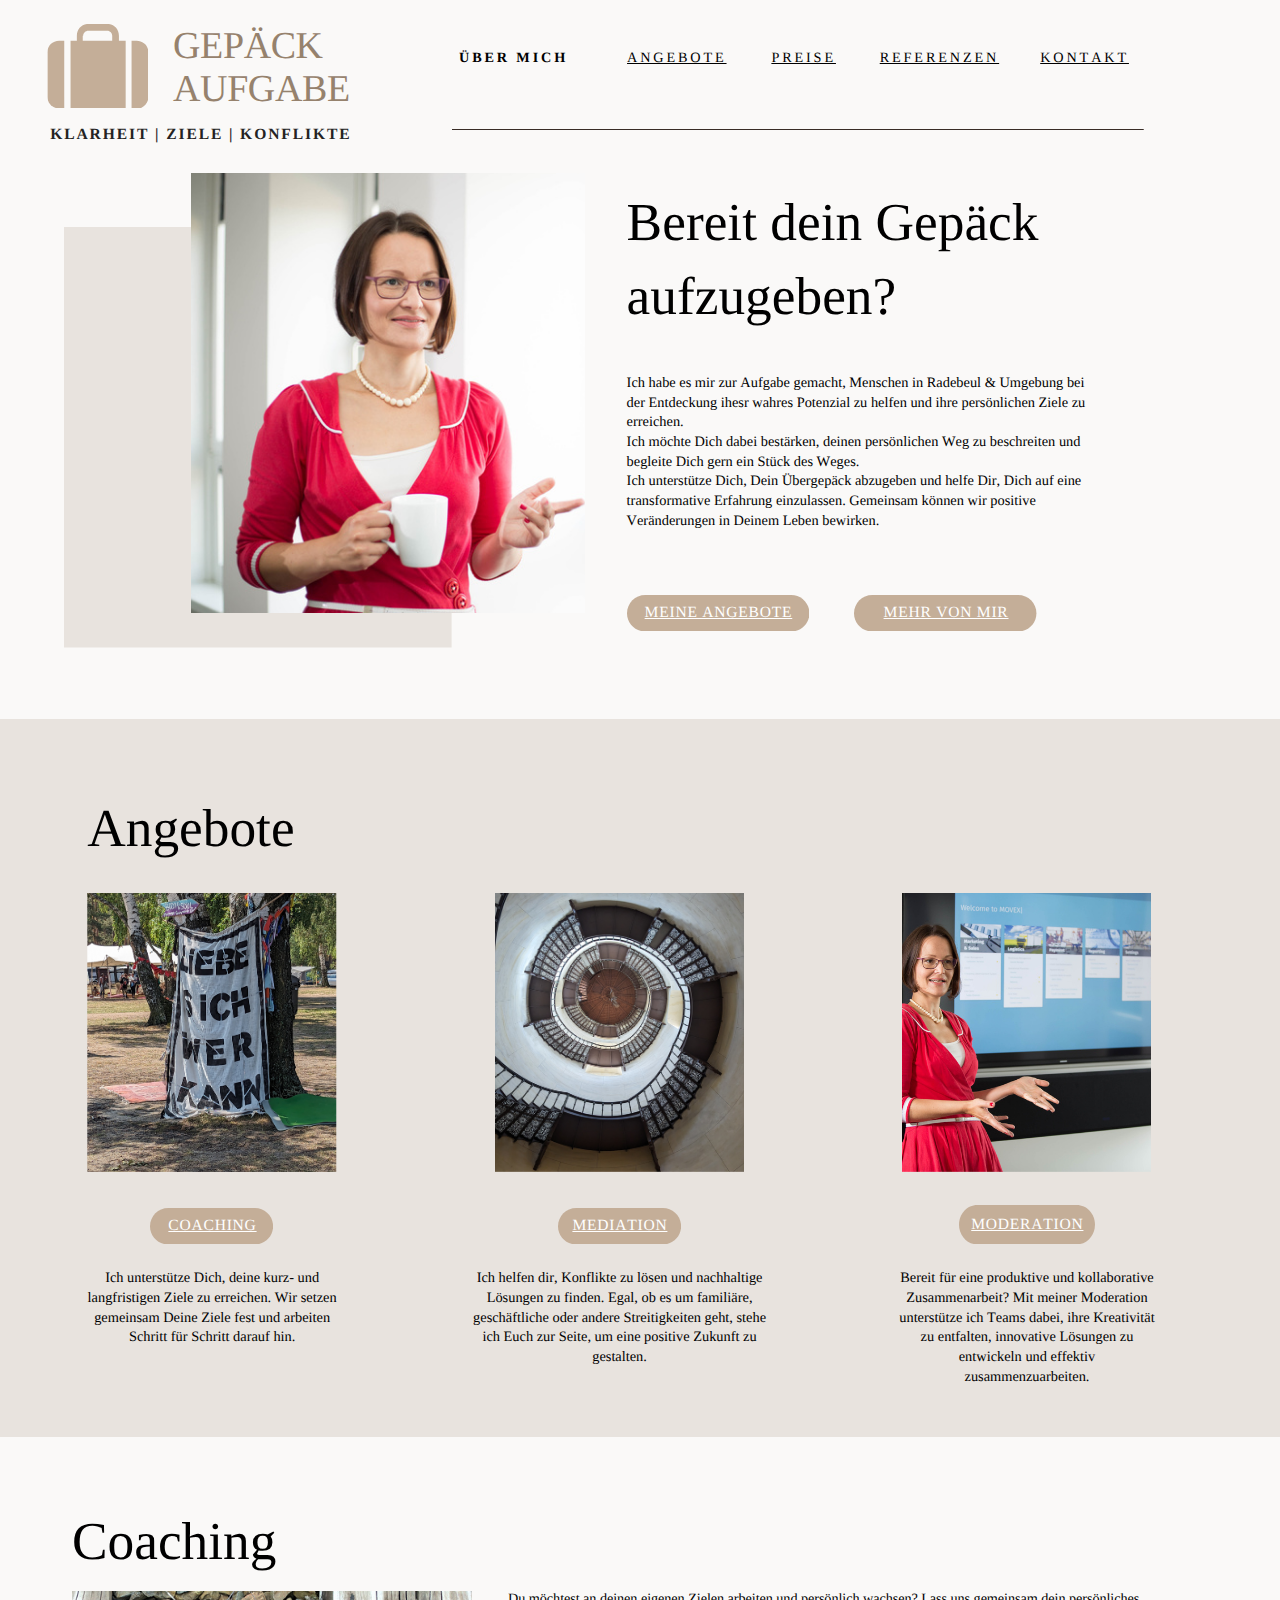
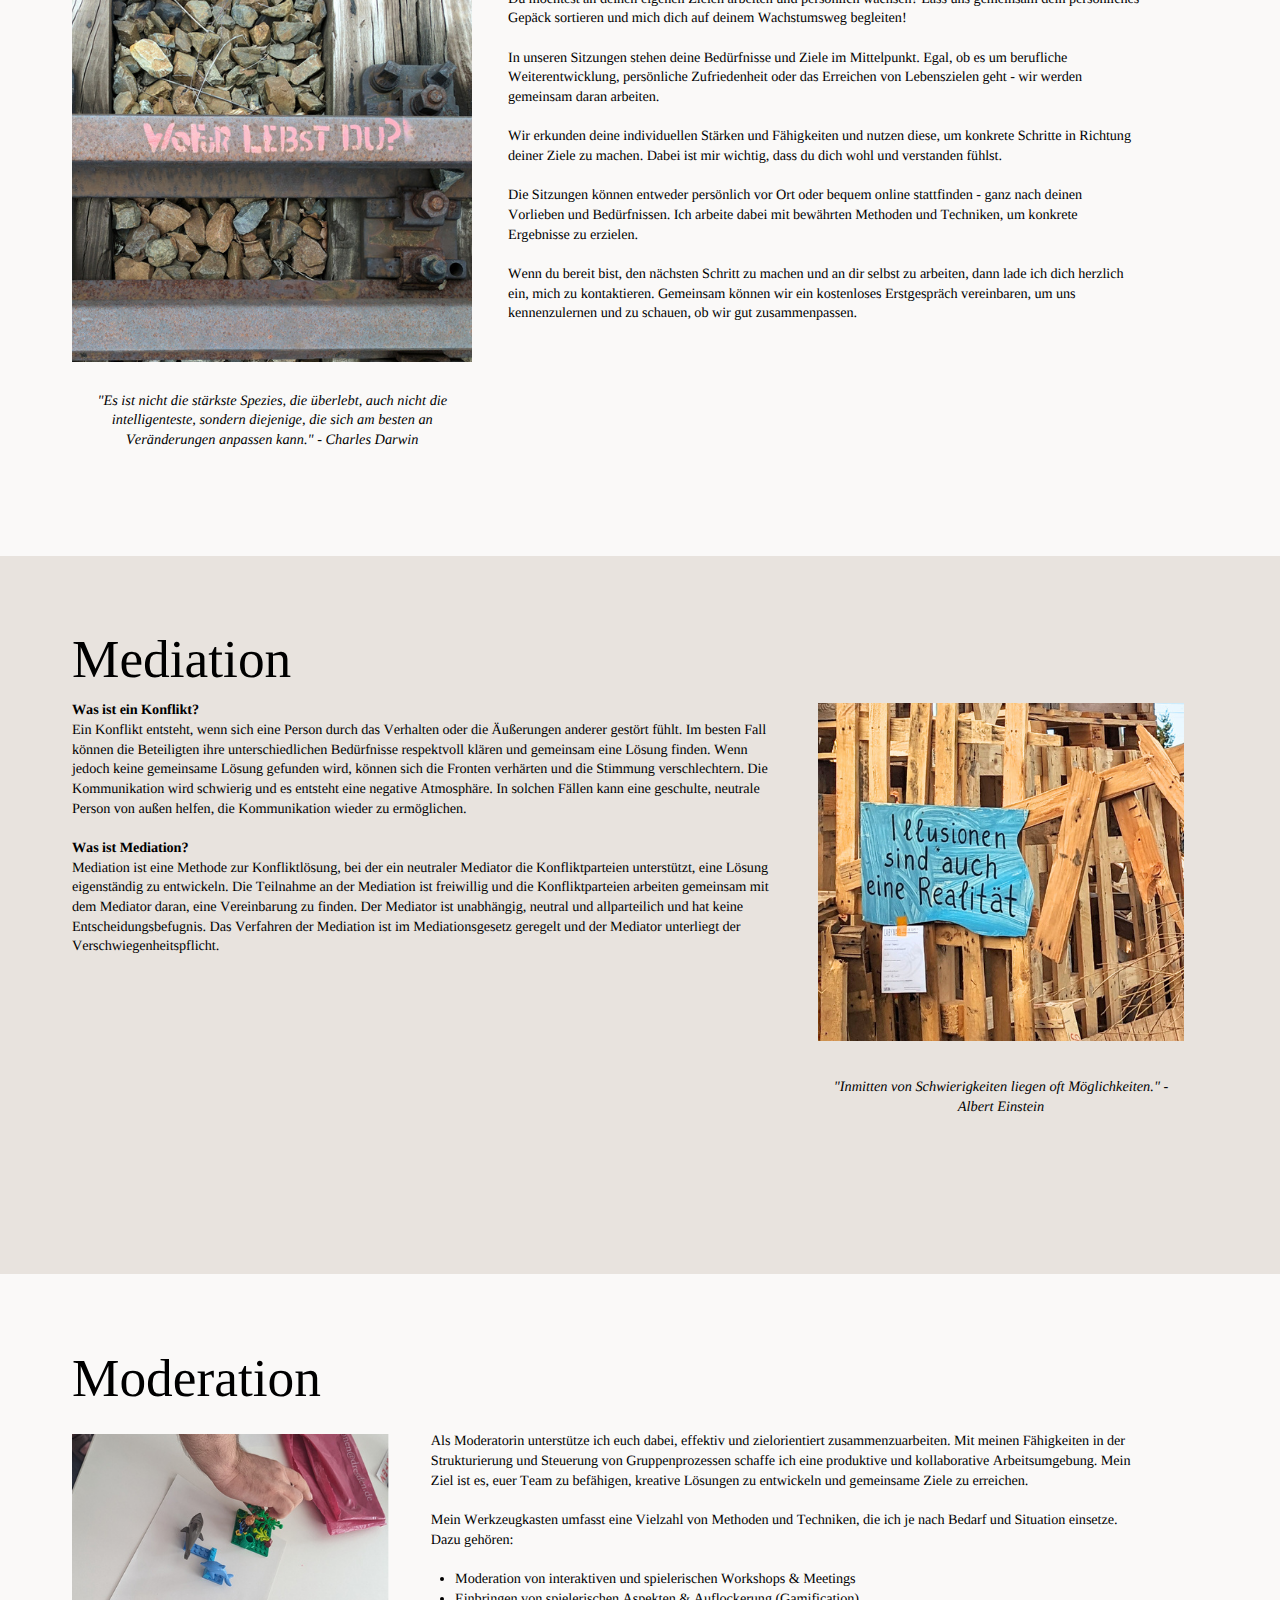
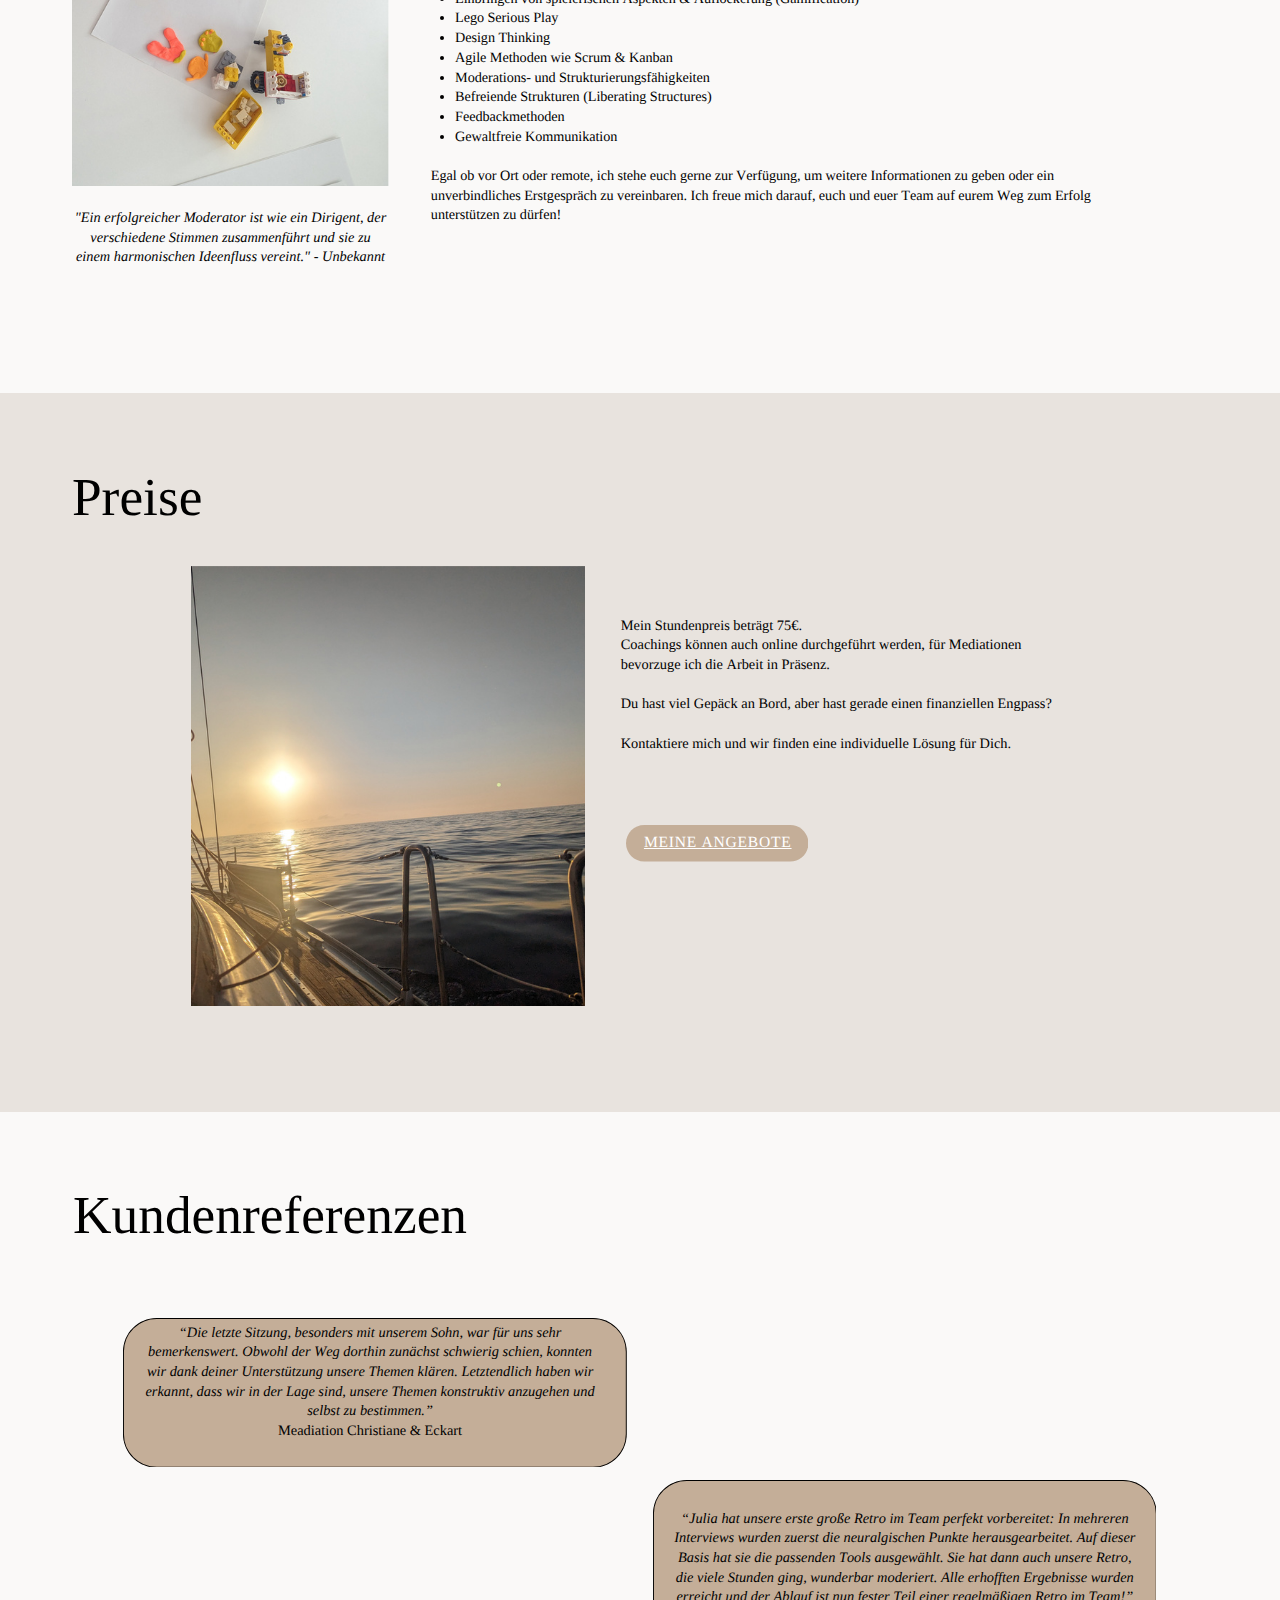
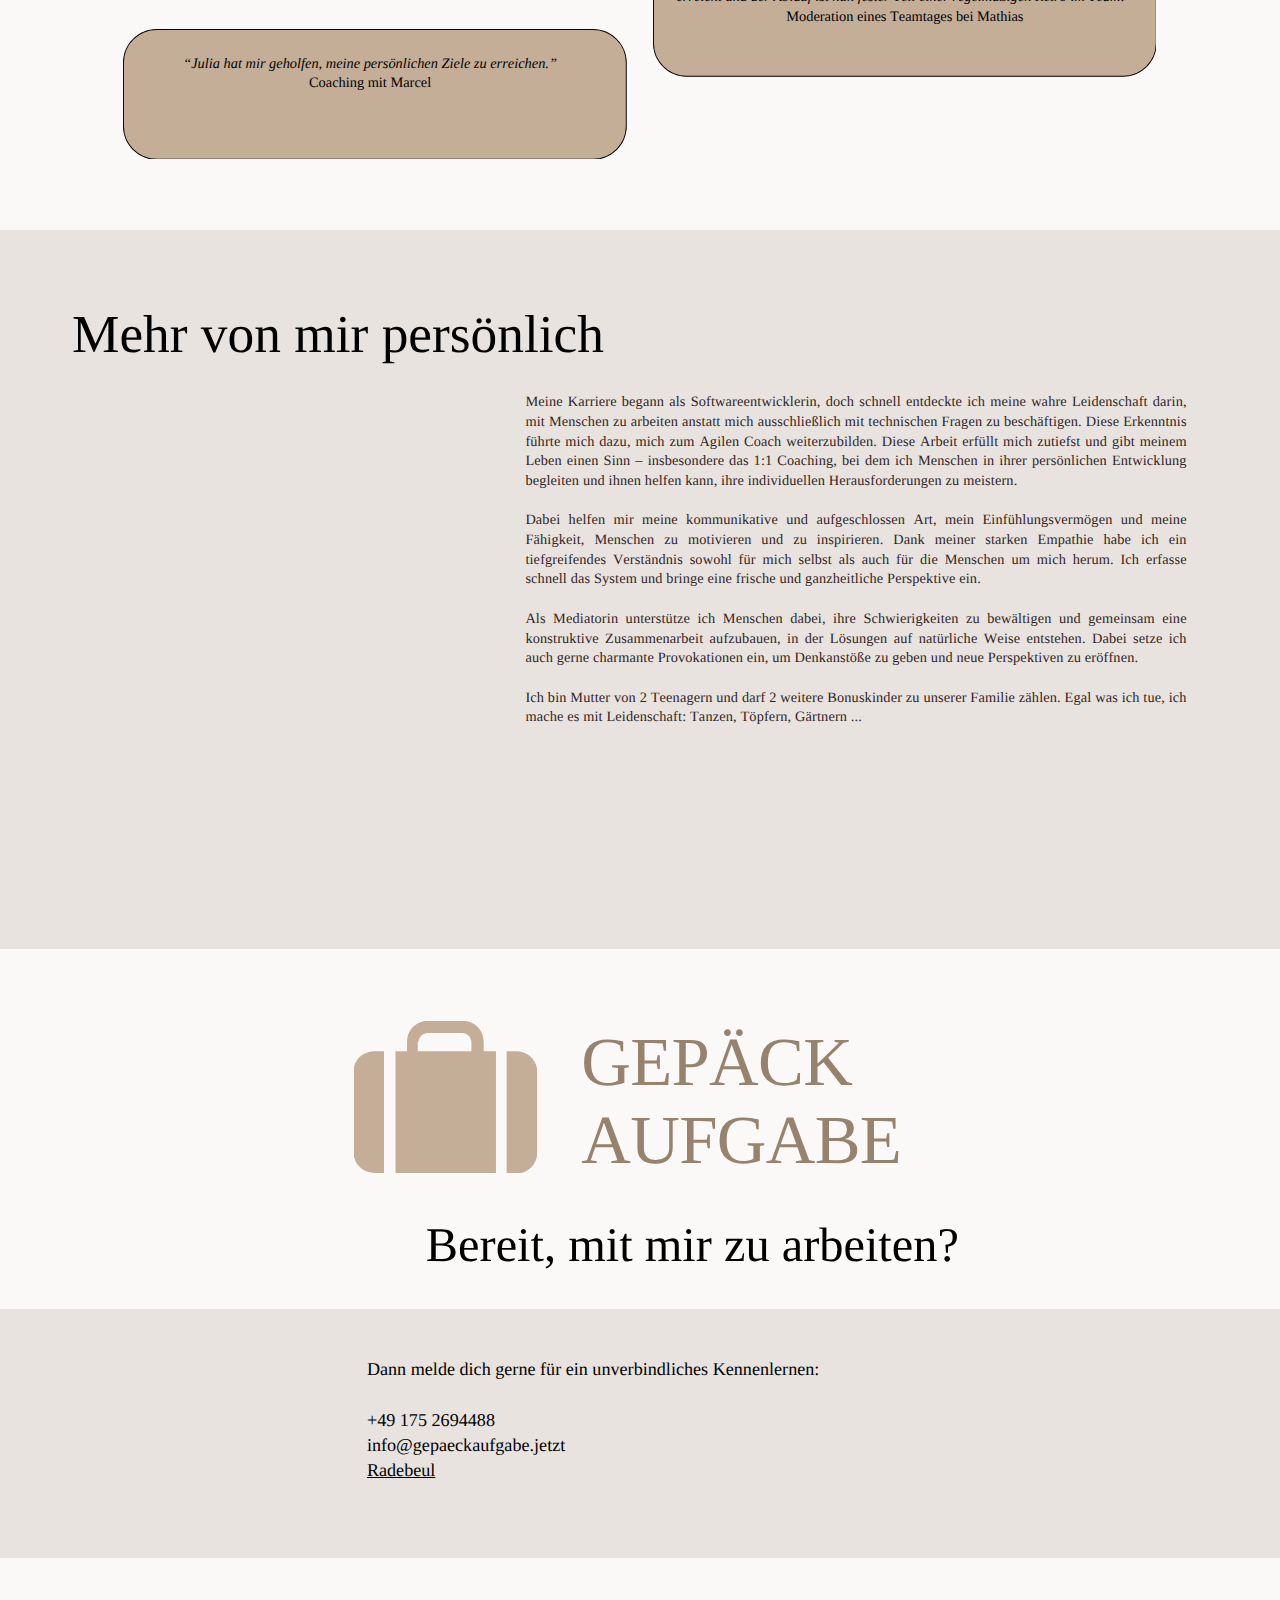
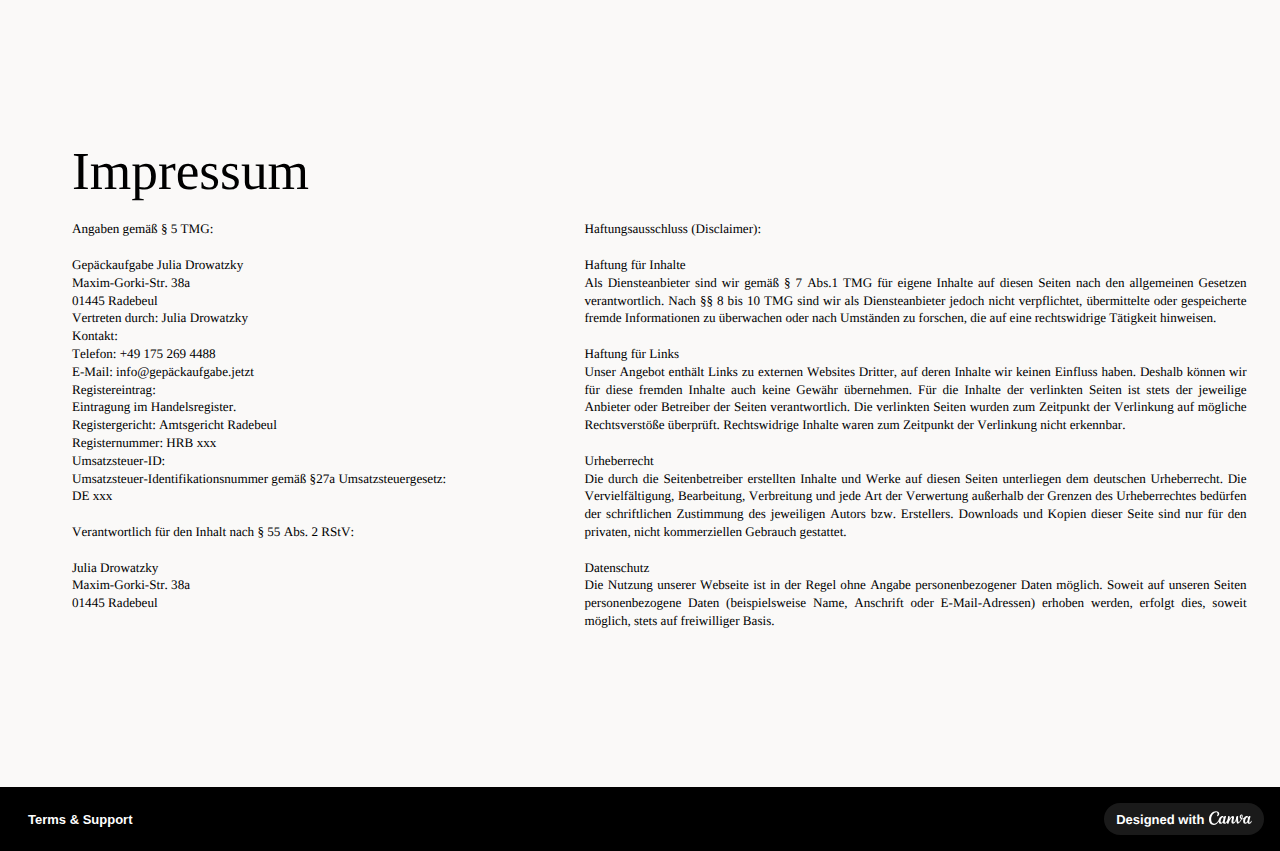
==== Website Coaching.html @ 0396e900 "initial download" ====
<!DOCTYPE html>
<html lang="en" style="--inner1Vh: 12.54px; --sbw: 0px;">
  <head>
    <!-- base href="https://coachingradebeul.my.canva.site/" --><meta http-equiv="Content-Type" content="text/html; charset=UTF-8"><meta name="viewport" content="width=device-width, initial-scale=1.0"><title>Website Coaching</title><meta name="description" content="Gepäckaufgabe - Coaching, Mediation und Moderation in Radebeul und Umgebung"><link rel="icon" href="https://coachingradebeul.my.canva.site/26387fa4f5b1e3f7b6217b27d79bf264.png" type="image/png" sizes="16x16"><link rel="icon" href="https://coachingradebeul.my.canva.site/2d0b56e7e51cf11036ad8734bdb67e2d.png" type="image/png" sizes="32x32"><link rel="apple-touch-icon" href="https://coachingradebeul.my.canva.site/725b756a69a7d4c235070e51acd85560.png" sizes="180x180"><meta property="og:type" content="website"><meta property="og:url" content="https://coachingradebeul.my.canva.site/"><meta property="og:title" content="Website Coaching"><meta property="og:description" content="Gepäckaufgabe - Coaching, Mediation und Moderation in Radebeul und Umgebung"><meta property="og:image" content="https://coachingradebeul.my.canva.site//8e9424f18a100a0e995dd73393abe75a.png"><meta property="og:image:type" content="image/png"><meta property="og:image:width" content="1200"><meta property="og:image:height" content="630"><meta name="twitter:card" content="summary_large_image"><style>:root {  --ffsd: 0px;  --1vw: calc((100vw - var(--sbw, 0px)) / 100);  --1vh: var(--inner1Vh, 1vh);}@media (prefers-reduced-motion: reduce) {  .animated {    animation: none !important;  }}html {  zoom: var(--rzf, 1);  font-size: max(calc(min(var(--1vw, 1vw), 13.66px) * var(--rfso, 1)), var(--minfs, 0px));  -webkit-text-size-adjust: 100%;  scroll-behavior: smooth;}body {  font-size: calc(1rem * var(--bfso, 1));}body, html, p, ul, ol, li {  margin: 0;  padding: 0;  font-synthesis: none;  font-kerning: none;  font-variant-ligatures: none;  font-feature-settings: "kern" 0, "calt" 0, "liga" 0, "clig" 0, "dlig" 0, "hlig" 0;  font-family: unset;  -webkit-font-smoothing: subpixel-antialiased;  -moz-osx-font-smoothing: grayscale;  text-rendering: geometricprecision;  white-space: normal;}li {  text-align: unset;}a {  text-decoration: none;  color: inherit;}img {  -webkit-user-drag: none;  -moz-user-drag: none;  -o-user-drag: none;  user-drag: none;  -webkit-touch-callout: none;}@font-face {  font-family: YAFcfgNlM2Y-0;  src: url(fonts/aaba4c546943a83b9a3787e1ae4fbad0.woff2);  font-style: normal;  font-weight: 400;}@font-face {  font-family: YAFcfgNlM2Y-0;  src: url(fonts/2037f939b89f302625803ccdb29074fe.woff2);  font-style: normal;  font-weight: 700;}@font-face {  font-family: YAFcfgNlM2Y-0;  src: url(fonts/799bf13c3f3ddaafb03a57a0b4029d56.woff2);  font-style: italic;  font-weight: 400;}@font-face {  font-family: YAFcfgNlM2Y-0;  src: url(fonts/aad5b513eee3fd369bb6138c2cffd5f9.woff2);  font-style: italic;  font-weight: 700;}@font-face {  font-family: YAFcfgNlM2Y-0;  src: url(fonts/aaba4c546943a83b9a3787e1ae4fbad0.woff2);  font-style: normal;  font-weight: 100;}@font-face {  font-family: YAFcfgNlM2Y-0;  src: url(fonts/799bf13c3f3ddaafb03a57a0b4029d56.woff2);  font-style: italic;  font-weight: 100;}@font-face {  font-family: YAFcfgNlM2Y-0;  src: url(fonts/aaba4c546943a83b9a3787e1ae4fbad0.woff2);  font-style: normal;  font-weight: 200;}@font-face {  font-family: YAFcfgNlM2Y-0;  src: url(fonts/799bf13c3f3ddaafb03a57a0b4029d56.woff2);  font-style: italic;  font-weight: 200;}@font-face {  font-family: YAFcfgNlM2Y-0;  src: url(fonts/aaba4c546943a83b9a3787e1ae4fbad0.woff2);  font-style: normal;  font-weight: 300;}@font-face {  font-family: YAFcfgNlM2Y-0;  src: url(fonts/799bf13c3f3ddaafb03a57a0b4029d56.woff2);  font-style: italic;  font-weight: 300;}@font-face {  font-family: YAFcfgNlM2Y-0;  src: url(fonts/aaba4c546943a83b9a3787e1ae4fbad0.woff2);  font-style: normal;  font-weight: 500;}@font-face {  font-family: YAFcfgNlM2Y-0;  src: url(fonts/799bf13c3f3ddaafb03a57a0b4029d56.woff2);  font-style: italic;  font-weight: 500;}@font-face {  font-family: YAFcfgNlM2Y-0;  src: url(fonts/2037f939b89f302625803ccdb29074fe.woff2);  font-style: normal;  font-weight: 600;}@font-face {  font-family: YAFcfgNlM2Y-0;  src: url(fonts/aad5b513eee3fd369bb6138c2cffd5f9.woff2);  font-style: italic;  font-weight: 600;}@font-face {  font-family: YAFcfgNlM2Y-0;  src: url(fonts/2037f939b89f302625803ccdb29074fe.woff2);  font-style: normal;  font-weight: 800;}@font-face {  font-family: YAFcfgNlM2Y-0;  src: url(fonts/aad5b513eee3fd369bb6138c2cffd5f9.woff2);  font-style: italic;  font-weight: 800;}@font-face {  font-family: YAFcfgNlM2Y-0;  src: url(fonts/2037f939b89f302625803ccdb29074fe.woff2);  font-style: normal;  font-weight: 900;}@font-face {  font-family: YAFcfgNlM2Y-0;  src: url(fonts/aad5b513eee3fd369bb6138c2cffd5f9.woff2);  font-style: italic;  font-weight: 900;}@font-face {  font-family: YAFdtQi73Xs-0;  src: url(fonts/881b8da5ad9b82b143ab37dcdf069c4c.woff2);  font-style: normal;  font-weight: 400;}@font-face {  font-family: YAFdtQi73Xs-0;  src: url(fonts/527cd5a6be21d4e008281f52ae03e6de.woff2);  font-style: normal;  font-weight: 700;}@font-face {  font-family: YAFdtQi73Xs-0;  src: url(fonts/e8e51b9875286101e41224d1f8f57146.woff2);  font-style: italic;  font-weight: 400;}@font-face {  font-family: YAFdtQi73Xs-0;  src: url(fonts/ccfa3463500b1d2425324b3a1a304119.woff2);  font-style: italic;  font-weight: 700;}@font-face {  font-family: YAFdtQi73Xs-0;  src: url(fonts/b9d3823184fbb6d5a9d5804d114b70ba.woff2);  font-style: normal;  font-weight: 100;}@font-face {  font-family: YAFdtQi73Xs-0;  src: url(fonts/b33f6386bd461ec492dd56577e13136c.woff2);  font-style: italic;  font-weight: 100;}@font-face {  font-family: YAFdtQi73Xs-0;  src: url(fonts/b09eaaf9341f54a150766b674dd4dd66.woff2);  font-style: normal;  font-weight: 200;}@font-face {  font-family: YAFdtQi73Xs-0;  src: url(fonts/c076bd8c37058ebdedabdda5c2d6b111.woff2);  font-style: italic;  font-weight: 200;}@font-face {  font-family: YAFdtQi73Xs-0;  src: url(fonts/9f211f1e580dd0c34c98242b67b454a1.woff2);  font-style: normal;  font-weight: 300;}@font-face {  font-family: YAFdtQi73Xs-0;  src: url(fonts/2ffd130498e37c9f925c671e0342f1e6.woff2);  font-style: italic;  font-weight: 300;}@font-face {  font-family: YAFdtQi73Xs-0;  src: url(fonts/b13d468f88f904752a71651083120b9b.woff2);  font-style: normal;  font-weight: 500;}@font-face {  font-family: YAFdtQi73Xs-0;  src: url(fonts/2f9ca4e3b153c05839a1665e2deae5bd.woff2);  font-style: italic;  font-weight: 500;}@font-face {  font-family: YAFdtQi73Xs-0;  src: url(fonts/10bae089b2dee90878d1d146921cad11.woff2);  font-style: normal;  font-weight: 600;}@font-face {  font-family: YAFdtQi73Xs-0;  src: url(fonts/5300a700676e268371e3693408559b01.woff2);  font-style: italic;  font-weight: 600;}@font-face {  font-family: YAFdtQi73Xs-0;  src: url(fonts/5da2f7e7b5289e2ae1f44d0ac2886371.woff2);  font-style: normal;  font-weight: 800;}@font-face {  font-family: YAFdtQi73Xs-0;  src: url(fonts/b76554414c3fa738aad9e680f54c765d.woff2);  font-style: italic;  font-weight: 800;}@font-face {  font-family: YAFdtQi73Xs-0;  src: url(fonts/5c07b773952ecd9eb4715de302811a45.woff2);  font-style: normal;  font-weight: 900;}@font-face {  font-family: YAFdtQi73Xs-0;  src: url(fonts/82e327672f883fc5445ed4de237127fd.woff2);  font-style: italic;  font-weight: 900;}@font-face {  font-family: YACgEQNAr7w-0;  src: url(fonts/91884523e11af72d3074ba377675abaa.woff2);  font-style: normal;  font-weight: 400;}@font-face {  font-family: YACgEQNAr7w-0;  src: url(fonts/59c3f4da2467c5c0f7a3336e4c2630ce.woff2);  font-style: normal;  font-weight: 700;}@font-face {  font-family: YACgEQNAr7w-0;  src: url(fonts/91884523e11af72d3074ba377675abaa.woff2);  font-style: italic;  font-weight: 400;}@font-face {  font-family: YACgEQNAr7w-0;  src: url(fonts/59c3f4da2467c5c0f7a3336e4c2630ce.woff2);  font-style: italic;  font-weight: 700;}@font-face {  font-family: YACgEQNAr7w-0;  src: url(fonts/91884523e11af72d3074ba377675abaa.woff2);  font-style: normal;  font-weight: 100;}@font-face {  font-family: YACgEQNAr7w-0;  src: url(fonts/91884523e11af72d3074ba377675abaa.woff2);  font-style: italic;  font-weight: 100;}@font-face {  font-family: YACgEQNAr7w-0;  src: url(fonts/91884523e11af72d3074ba377675abaa.woff2);  font-style: normal;  font-weight: 200;}@font-face {  font-family: YACgEQNAr7w-0;  src: url(fonts/91884523e11af72d3074ba377675abaa.woff2);  font-style: italic;  font-weight: 200;}@font-face {  font-family: YACgEQNAr7w-0;  src: url(fonts/91884523e11af72d3074ba377675abaa.woff2);  font-style: normal;  font-weight: 300;}@font-face {  font-family: YACgEQNAr7w-0;  src: url(fonts/91884523e11af72d3074ba377675abaa.woff2);  font-style: italic;  font-weight: 300;}@font-face {  font-family: YACgEQNAr7w-0;  src: url(fonts/91884523e11af72d3074ba377675abaa.woff2);  font-style: normal;  font-weight: 500;}@font-face {  font-family: YACgEQNAr7w-0;  src: url(fonts/91884523e11af72d3074ba377675abaa.woff2);  font-style: italic;  font-weight: 500;}@font-face {  font-family: YACgEQNAr7w-0;  src: url(fonts/59c3f4da2467c5c0f7a3336e4c2630ce.woff2);  font-style: normal;  font-weight: 600;}@font-face {  font-family: YACgEQNAr7w-0;  src: url(fonts/59c3f4da2467c5c0f7a3336e4c2630ce.woff2);  font-style: italic;  font-weight: 600;}@font-face {  font-family: YACgEQNAr7w-0;  src: url(fonts/59c3f4da2467c5c0f7a3336e4c2630ce.woff2);  font-style: normal;  font-weight: 800;}@font-face {  font-family: YACgEQNAr7w-0;  src: url(fonts/59c3f4da2467c5c0f7a3336e4c2630ce.woff2);  font-style: italic;  font-weight: 800;}@font-face {  font-family: YACgEQNAr7w-0;  src: url(fonts/59c3f4da2467c5c0f7a3336e4c2630ce.woff2);  font-style: normal;  font-weight: 900;}@font-face {  font-family: YACgEQNAr7w-0;  src: url(fonts/59c3f4da2467c5c0f7a3336e4c2630ce.woff2);  font-style: italic;  font-weight: 900;}@font-face {  font-family: YACgEZ1cb1Q-0;  src: url(fonts/f8f199f09526f79e87644ed227e0f651.woff2);  font-style: normal;  font-weight: 400;}@font-face {  font-family: YACgEZ1cb1Q-0;  src: url(fonts/98c4d2c0223fc8474641c77f923528e9.woff2);  font-style: normal;  font-weight: 700;}@font-face {  font-family: YACgEZ1cb1Q-0;  src: url(fonts/d257a7100844bc3f98c9021168b6249e.woff2);  font-style: italic;  font-weight: 400;}@font-face {  font-family: YACgEZ1cb1Q-0;  src: url(fonts/1060345c54d396e76d73f1da7ee200bd.woff2);  font-style: italic;  font-weight: 700;}@font-face {  font-family: YACgEZ1cb1Q-0;  src: url(fonts/f8f199f09526f79e87644ed227e0f651.woff2);  font-style: normal;  font-weight: 100;}@font-face {  font-family: YACgEZ1cb1Q-0;  src: url(fonts/d257a7100844bc3f98c9021168b6249e.woff2);  font-style: italic;  font-weight: 100;}@font-face {  font-family: YACgEZ1cb1Q-0;  src: url(fonts/f8f199f09526f79e87644ed227e0f651.woff2);  font-style: normal;  font-weight: 200;}@font-face {  font-family: YACgEZ1cb1Q-0;  src: url(fonts/d257a7100844bc3f98c9021168b6249e.woff2);  font-style: italic;  font-weight: 200;}@font-face {  font-family: YACgEZ1cb1Q-0;  src: url(fonts/f8f199f09526f79e87644ed227e0f651.woff2);  font-style: normal;  font-weight: 300;}@font-face {  font-family: YACgEZ1cb1Q-0;  src: url(fonts/d257a7100844bc3f98c9021168b6249e.woff2);  font-style: italic;  font-weight: 300;}@font-face {  font-family: YACgEZ1cb1Q-0;  src: url(fonts/f8f199f09526f79e87644ed227e0f651.woff2);  font-style: normal;  font-weight: 500;}@font-face {  font-family: YACgEZ1cb1Q-0;  src: url(fonts/d257a7100844bc3f98c9021168b6249e.woff2);  font-style: italic;  font-weight: 500;}@font-face {  font-family: YACgEZ1cb1Q-0;  src: url(fonts/98c4d2c0223fc8474641c77f923528e9.woff2);  font-style: normal;  font-weight: 600;}@font-face {  font-family: YACgEZ1cb1Q-0;  src: url(fonts/1060345c54d396e76d73f1da7ee200bd.woff2);  font-style: italic;  font-weight: 600;}@font-face {  font-family: YACgEZ1cb1Q-0;  src: url(fonts/98c4d2c0223fc8474641c77f923528e9.woff2);  font-style: normal;  font-weight: 800;}@font-face {  font-family: YACgEZ1cb1Q-0;  src: url(fonts/1060345c54d396e76d73f1da7ee200bd.woff2);  font-style: italic;  font-weight: 800;}@font-face {  font-family: YACgEZ1cb1Q-0;  src: url(fonts/98c4d2c0223fc8474641c77f923528e9.woff2);  font-style: normal;  font-weight: 900;}@font-face {  font-family: YACgEZ1cb1Q-0;  src: url(fonts/1060345c54d396e76d73f1da7ee200bd.woff2);  font-style: italic;  font-weight: 900;}@media (max-width: 375px) {  #bwKG4c9pEpcqOQ0Z {    grid-area: 2 / 2 / 3 / 3;    position: relative;  }  #JZ8SFJt7BdyK7szQ {    grid-template-columns: 0 408.73414421%;    left: -154.36707211%;    grid-template-rows: 0 100%;  }  #gFUx1A8mJRKDtH0r {    grid-area: 2 / 3 / 4 / 4;    position: relative;  }  #sSpHlQzslEkQAODN {    font-size: calc(3.16516531em - var(--ffsd));  }  #OpCNML0DytSE03N6 {    font-size: calc(3.16516531em - var(--ffsd));  }  #RMo1B8vMsbmLgBOa {    --first-font-size: 3.16516531em;    --last-font-size: var(--first-font-size);    margin-top: calc(var(--first-font-size) * 0.025);    margin-bottom: calc(var(--last-font-size) * 0.025);  }  #VRnz6zokrlvpVUit {    min-width: 16.01483482rem;  }  #uYhUMaAMk8bR5LiE {    grid-area: 3 / 5 / 5 / 6;    position: relative;  }  #U5wH5iHWlEsaQiZB {    grid-area: 2 / 2 / 5 / 5;    position: relative;  }  #MuWutWTzkkRueoEz {    font-size: calc(1.30178019em - var(--ffsd));  }  #QixaPIz7ECkHHWuJ {    min-width: 39.04947768rem;  }  #dAnT0ERx4JdCN5pK {    grid-area: 3 / 3 / 4 / 4;    position: relative;  }  #KviGGT22VtfpUbe3 {    grid-template-columns: 0 0.31242849rem 38.91614435rem 0.31242849rem;    grid-template-rows: 0 minmax(0.31242849rem, max-content) minmax(3.06518157rem, max-content) minmax(0.31242849rem, max-content);  }  #G8frLhcL45A7nCOw {    grid-template-columns: 0 39.54100133rem;    grid-template-rows: 0 minmax(3.69003856rem, max-content);  }  #IshJL1p8RhEwFrzg {    grid-area: 2 / 2 / 15 / 11;    grid-template-columns: 0 0.07810712rem 8.43634317rem 2.04091721rem 15.88150148rem 13.10413235rem;    grid-template-rows: 0 0 minmax(7.02325569rem, max-content) minmax(0.41391699rem, max-content) 0 minmax(3.69003856rem, max-content);  }  #SYemVP7ZxEUU3MfK {    grid-area: 2 / 2 / 15 / 11;    position: relative;  }  #Q67XSk9der1V1wwT {    font-size: calc(1.18723609em - var(--ffsd));  }  #icgIPyBPXIZvgnjJ {    --first-font-size: 1.18723609em;    --last-font-size: var(--first-font-size);    transform: translateX(calc(var(--first-font-size) * 0.1));    margin-top: calc(var(--first-font-size) * -0.1);    margin-bottom: calc(var(--last-font-size) * -0.1);  }  #fMVoMEXFFxTxN55b {    min-width: 12.34560296rem;  }  #ZTYQTansmKYULokp {    grid-area: 3 / 9 / 8 / 12;    position: relative;  }  #xGeBcKrzHAn0E4Rv {    font-size: calc(1.18723609em - var(--ffsd));  }  #aPVsyYuFY8n8Ycj8 {    --first-font-size: 1.18723609em;    --last-font-size: var(--first-font-size);    transform: translateX(calc(var(--first-font-size) * 0.1));    margin-top: calc(var(--first-font-size) * -0.1);    margin-bottom: calc(var(--last-font-size) * -0.1);  }  #qZthw5FZaqkn8eRN {    min-width: 9.49448664rem;  }  #lZ1SWtOgHCjBsw78 {    grid-area: 4 / 13 / 9 / 14;    position: relative;  }  #bPu0OSanLQNMMYAS {    font-size: calc(1.18723609em - var(--ffsd));  }  #w7pp0aKy2aJPeslF {    --first-font-size: 1.18723609em;    --last-font-size: var(--first-font-size);    transform: translateX(calc(var(--first-font-size) * 0.1));    margin-top: calc(var(--first-font-size) * -0.1);    margin-bottom: calc(var(--last-font-size) * -0.1);  }  #o5NrKewiDHwjbPuA {    min-width: 6.28473989rem;  }  #U5YyBqDzHuVfHWCB {    grid-area: 5 / 15 / 10 / 16;    position: relative;  }  #Pn7yuv1BMm5JPlBV {    font-size: calc(1.18723609em - var(--ffsd));  }  #dSh81LL0hVaaJj41 {    --first-font-size: 1.18723609em;    --last-font-size: var(--first-font-size);    transform: translateX(calc(var(--first-font-size) * 0.1));    margin-top: calc(var(--first-font-size) * -0.1);    margin-bottom: calc(var(--last-font-size) * -0.1);  }  #ooBBN0TffJO28tJS {    min-width: 10.9759008rem;  }  #OGb1g8NNtnFl3fnG {    grid-area: 6 / 18 / 11 / 21;    position: relative;  }  #heYYtgA0aW57iQKK {    font-size: calc(1.18723609em - var(--ffsd));  }  #zQTNcvIev9aNxOmk {    --first-font-size: 1.18723609em;    --last-font-size: var(--first-font-size);    transform: translateX(calc(var(--first-font-size) * 0.1));    margin-top: calc(var(--first-font-size) * -0.1);    margin-bottom: calc(var(--last-font-size) * -0.1);  }  #YkVuypEU1x2yfRG7 {    min-width: 7.84997112rem;  }  #sheEILHV7MZToX7K {    grid-area: 7 / 22 / 12 / 23;    position: relative;  }  #V3A8nhD3IwY6i2td {    grid-area: 13 / 10 / 14 / 24;    position: relative;  }  #RDtdjjBh5AV11OlD {    grid-area: 2 / 2 / 3 / 3;    position: relative;  }  #NncDAN1zlT2D7gpj {    grid-area: 16 / 8 / 18 / 25;    grid-template-columns: 0 69.20846389rem;    grid-template-rows: 0 minmax(77.22625315rem, max-content);  }  #i8FT6DUSVEJYWDkS {    grid-area: 16 / 8 / 18 / 25;    position: relative;  }  #r4JXOWbnoTsHhQI6 {    grid-area: 17 / 3 / 19 / 17;    position: relative;  }  #ecQanWgakBiwNanC {    font-size: max(calc(12px * var(--rfso, var(--bfso, 1))), calc(9.43930345em - var(--ffsd)));  }  #m3yL1tbnWIxEGBty {    --first-font-size: max(calc(12px * var(--rfso, var(--bfso, 1))), 9.43930345em);    --last-font-size: var(--first-font-size);    margin-top: calc(var(--first-font-size) * -0.1);    margin-bottom: calc(var(--last-font-size) * -0.1);  }  #OIVemq0fCnaYJFRI {    min-width: 91.6rem;  }  #BzTrH1yStPFFgaH0 {    grid-area: 20 / 4 / 21 / 26;    position: relative;  }  #Ow9sLHRebAOX1Nbq {    font-size: max(calc(12px * var(--rfso, var(--bfso, 1))), calc(4.096em - var(--ffsd)));  }  #rHY7fGvqbRVcsj2w {    font-size: max(calc(12px * var(--rfso, var(--bfso, 1))), calc(4.096em - var(--ffsd)));  }  #mixcHR6LEqq098Yc {    font-size: max(calc(12px * var(--rfso, var(--bfso, 1))), calc(4.096em - var(--ffsd)));  }  #EWAjrIlOkO7GMsUC {    --first-font-size: max(calc(12px * var(--rfso, var(--bfso, 1))), 4.096em);    --last-font-size: var(--first-font-size);    margin-top: calc(var(--first-font-size) * -0.1);    margin-bottom: calc(var(--last-font-size) * -0.1);  }  #JybY5Yq396tD79bV {    min-width: 91.6rem;  }  #g8aRs7BgX2X95yjV {    grid-area: 22 / 5 / 23 / 27;    position: relative;  }  #lkAK55MN3tcSOrJ5 {    grid-area: 2 / 2 / 5 / 5;    position: relative;  }  #ZWNZ7UTuWNNSHoPD {    font-size: max(calc(12px * var(--rfso, var(--bfso, 1))), calc(4.43741333em - var(--ffsd)));  }  #GBFvDllQt2Z2qg1T {    --first-font-size: max(calc(12px * var(--rfso, var(--bfso, 1))), 4.43741333em);    transform: translateX(calc(var(--first-font-size) * 0.024));  }  #ra7RmMMViSNTN8kz {    min-width: 50.00491924rem;  }  #vTh4YjxCRq3nDRFg {    grid-area: 3 / 3 / 4 / 4;    position: relative;  }  #nL3cpL2BJxKZukvx {    grid-template-columns: 0 1.024rem 49.8715859rem 1.024rem;    grid-template-rows: 0 minmax(1.024rem, max-content) minmax(8.34597198rem, max-content) minmax(1.024rem, max-content);  }  #fwwdiLLTeTfVKKm0 {    grid-area: 24 / 6 / 25 / 19;    grid-template-columns: 0 51.9195859rem;    grid-template-rows: 0 minmax(10.39397198rem, max-content);  }  #l1Ns8CjsbkOEX5ud {    grid-area: 24 / 6 / 25 / 19;    position: relative;  }  #eaisK5s08syQ2WMt {    grid-area: 2 / 2 / 5 / 5;    position: relative;  }  #mYKTueSdTYmbtsiM {    font-size: max(calc(12px * var(--rfso, var(--bfso, 1))), calc(4.43741333em - var(--ffsd)));  }  #KvfO1IgEvPhNBt9K {    --first-font-size: max(calc(12px * var(--rfso, var(--bfso, 1))), 4.43741333em);    transform: translateX(calc(var(--first-font-size) * 0.024));  }  #V0bVUdLwOjiWRy0z {    min-width: 50.00491924rem;  }  #ut0bMaY3SnwyeDzi {    grid-area: 3 / 3 / 4 / 4;    position: relative;  }  #SznXuNgHRjrFHicB {    grid-template-columns: 0 1.024rem 49.8715859rem 1.024rem;    grid-template-rows: 0 minmax(1.024rem, max-content) minmax(8.34597198rem, max-content) minmax(1.024rem, max-content);  }  #SgcnyJEB878dorgF {    grid-area: 26 / 7 / 27 / 20;    grid-template-columns: 0 51.9195859rem;    grid-template-rows: 0 minmax(10.39397198rem, max-content);  }  #x6P0IJVawTIowXWa {    grid-area: 26 / 7 / 27 / 20;    position: relative;  }  #NIGqbMxtVsmWIaJO {    grid-template-columns: 4.26666667rem 0 0 0 19.77354038rem 0 2.48466239rem 10.43798366rem 1.10257926rem 5.74223564rem 5.36745473rem 2.8213371rem 9.3611533rem 2.8213371rem 6.15140655rem 2.00043484rem 0.82090226rem 2.80809906rem 0 8.0344684rem 2.8213371rem 7.71663778rem 1.2010971rem 0 0 0 4.26666667rem;    grid-template-rows: minmax(5.53572427rem, max-content) minmax(2.2059067rem, max-content) 0 0 0 0 minmax(1.40280238rem, max-content) 0 0 0 0 minmax(5.17374829rem, max-content) minmax(0.07810712rem, max-content) minmax(2.26664675rem, max-content) minmax(4.52938068rem, max-content) minmax(9.47255551rem, max-content) minmax(67.75369765rem, max-content) minmax(6.06602371rem, max-content) minmax(6.4rem, max-content) minmax(24.30171562rem, max-content) minmax(13.66997717rem, max-content) minmax(29.72412625rem, max-content) minmax(18.49666841rem, max-content) minmax(10.39397198rem, max-content) minmax(6.4rem, max-content) minmax(10.39397198rem, max-content) minmax(5.53572427rem, max-content);  }  #c1vrv789EzbDy42V {    min-height: calc(9.87643564 * var(--1vh, 1vh));  }  #EYDAHSacJWl1DGC4 {    grid-area: 2 / 2 / 4 / 4;    position: relative;  }  #E9j8JbJFJB1vwIdU {    grid-area: 3 / 3 / 5 / 5;    position: relative;  }  #ifOpxG4jRfB49mcX {    grid-template-columns: 0 0 835.18780351% 0;    left: -367.59390176%;    grid-template-rows: 0 0 100% 0;  }  #T8pllgO3MIao4f9m {    font-size: max(calc(12px * var(--rfso, var(--bfso, 1))), calc(15.18578667em - var(--ffsd)));  }  #WiklG1hD1t2H11lY {    --first-font-size: max(calc(12px * var(--rfso, var(--bfso, 1))), 15.18578667em);    --last-font-size: var(--first-font-size);    margin-top: calc(var(--first-font-size) * -0.1);    margin-bottom: calc(var(--last-font-size) * -0.1);  }  #h1UnZ3bZD9k9LJLV {    min-width: 85.08742628rem;  }  #gXYYJEE0RHDk7ZC0 {    grid-area: 2 / 3 / 3 / 20;    position: relative;  }  #EoCQNdgdjcLobjSr {    grid-area: 2 / 2 / 3 / 3;    position: relative;  }  #hXEPjQtlp4RXgtYm {    grid-area: 4 / 4 / 5 / 15;    grid-template-columns: 0 70.99147574rem;    grid-template-rows: 0 minmax(79.21582664rem, max-content);  }  #ELpmvOV0Q176MGc9 {    grid-area: 4 / 4 / 5 / 15;    position: relative;  }  #i11Cu1Tu9N8Y7jK6 {    grid-area: 2 / 2 / 5 / 5;    position: relative;  }  #eusXz3SNi5CjM3Av {    font-size: max(calc(12px * var(--rfso, var(--bfso, 1))), calc(4.43741333em - var(--ffsd)));  }  #rwycqO0PnesGszDs {    --first-font-size: max(calc(12px * var(--rfso, var(--bfso, 1))), 4.43741333em);    transform: translateX(calc(var(--first-font-size) * 0.024));  }  #C6WGszPrIGUEmuM7 {    min-width: 33.12465636rem;  }  #su4FeFvOSNMOOslX {    grid-area: 3 / 3 / 4 / 4;    position: relative;  }  #DiuO46f2xeW4lkMc {    grid-template-columns: 0 1.024rem 32.99132303rem 1.024rem;    grid-template-rows: 0 minmax(1.024rem, max-content) minmax(8.34597198rem, max-content) minmax(1.024rem, max-content);  }  #YHOF0WH6qoQ3yztn {    grid-area: 6 / 9 / 7 / 12;    grid-template-columns: 0 35.03932303rem;    grid-template-rows: 0 minmax(10.39397198rem, max-content);  }  #MEmiH63MDC2J09V6 {    grid-area: 6 / 9 / 7 / 12;    position: relative;  }  #ca5MDDa7bNHTDOT5 {    font-size: max(calc(12px * var(--rfso, var(--bfso, 1))), calc(4.096em - var(--ffsd)));  }  #X4OAExh0umowelKr {    --first-font-size: max(calc(12px * var(--rfso, var(--bfso, 1))), 4.096em);    --last-font-size: var(--first-font-size);    margin-top: calc(var(--first-font-size) * -0.1);    margin-bottom: calc(var(--last-font-size) * -0.1);  }  #oSfQ8XQeW9pqG5hB {    min-width: 71.12480908rem;  }  #J3hOLNnSZAfApzgC {    grid-area: 8 / 5 / 9 / 16;    position: relative;  }  #u35CGj2fCRB0fiGK {    grid-area: 2 / 2 / 3 / 3;    position: relative;  }  #ZQPa52jS9eNENFmW {    grid-area: 10 / 7 / 11 / 17;    grid-template-columns: 0 70.99147574rem;    grid-template-rows: 0 minmax(79.21582664rem, max-content);  }  #OzzqSdLbEXZHZCXm {    grid-area: 10 / 7 / 11 / 17;    position: relative;  }  #nLhtoO4PfjtU9qGo {    grid-area: 2 / 2 / 5 / 5;    position: relative;  }  #QTiCrkID78U47U5D {    font-size: max(calc(12px * var(--rfso, var(--bfso, 1))), calc(4.43741333em - var(--ffsd)));  }  #AUkJEspxI7TQ7yjQ {    --first-font-size: max(calc(12px * var(--rfso, var(--bfso, 1))), 4.43741333em);    transform: translateX(calc(var(--first-font-size) * 0.024));  }  #xU7DwkrTw67GabHZ {    min-width: 33.12465636rem;  }  #xNUtjP0r4EZ3blEN {    grid-area: 3 / 3 / 4 / 4;    position: relative;  }  #tlWq9synUXk42nIP {    grid-template-columns: 0 1.024rem 32.99132303rem 1.024rem;    grid-template-rows: 0 minmax(1.024rem, max-content) minmax(8.34597198rem, max-content) minmax(1.024rem, max-content);  }  #vNZd2XcKU4Dt2XUh {    grid-area: 12 / 11 / 13 / 13;    grid-template-columns: 0 35.03932303rem;    grid-template-rows: 0 minmax(10.39397198rem, max-content);  }  #ci7gIpRprIDdnqSs {    grid-area: 12 / 11 / 13 / 13;    position: relative;  }  #XXTSgTxIdtBHg4XN {    font-size: max(calc(12px * var(--rfso, var(--bfso, 1))), calc(4.096em - var(--ffsd)));  }  #sWZR9dNIh2lxjgVZ {    --first-font-size: max(calc(12px * var(--rfso, var(--bfso, 1))), 4.096em);    --last-font-size: var(--first-font-size);    margin-top: calc(var(--first-font-size) * -0.1);    margin-bottom: calc(var(--last-font-size) * -0.1);  }  #dT9H9VCcPl63PJiW {    min-width: 87.1139156rem;  }  #qagXHzRfRILH1mEU {    grid-area: 14 / 2 / 15 / 21;    position: relative;  }  #zIUqgzkbeVGkZKLk {    grid-area: 2 / 2 / 3 / 3;    position: relative;  }  #ZRhUrE6FQo3EwZXg {    grid-area: 16 / 8 / 17 / 18;    grid-template-columns: 0 70.99147574rem;    grid-template-rows: 0 minmax(79.21582664rem, max-content);  }  #UAhljOxXBRJYURKz {    grid-area: 16 / 8 / 17 / 18;    position: relative;  }  #AmQ2AfmQdysIFwFo {    grid-area: 2 / 2 / 5 / 5;    position: relative;  }  #SYXroHyk31miGTDu {    font-size: max(calc(12px * var(--rfso, var(--bfso, 1))), calc(4.43741333em - var(--ffsd)));  }  #h7WB0942R7ox9hSx {    --first-font-size: max(calc(12px * var(--rfso, var(--bfso, 1))), 4.43741333em);    transform: translateX(calc(var(--first-font-size) * 0.024));  }  #Sj10mDrsm4dt21M7 {    min-width: 36.78543626rem;  }  #ybhckrk79FCOin8J {    grid-area: 3 / 3 / 4 / 4;    position: relative;  }  #CZVfvTMtFZVG7PQ4 {    grid-template-columns: 0 1.024rem 36.65210293rem 1.024rem;    grid-template-rows: 0 minmax(1.024rem, max-content) minmax(9.15910015rem, max-content) minmax(1.024rem, max-content);  }  #MiHQwjD6jEFLMsXx {    grid-area: 18 / 10 / 19 / 14;    grid-template-columns: 0 38.70010293rem;    grid-template-rows: 0 minmax(11.20710015rem, max-content);  }  #EwCI1XHohvfImVHD {    grid-area: 18 / 10 / 19 / 14;    position: relative;  }  #dCNNimekUmXjv7OM {    font-size: max(calc(12px * var(--rfso, var(--bfso, 1))), calc(4.096em - var(--ffsd)));  }  #fYl3zKrB89GrYPxh {    --first-font-size: max(calc(12px * var(--rfso, var(--bfso, 1))), 4.096em);    --last-font-size: var(--first-font-size);    margin-top: calc(var(--first-font-size) * -0.1);    margin-bottom: calc(var(--last-font-size) * -0.1);  }  #Wcy6Y4V73pBuSyw7 {    min-width: 75.39571896rem;  }  #C0IekV9y67OXFVmE {    grid-area: 20 / 6 / 21 / 19;    position: relative;  }  #Pk1ZFpqiTT17Sokq {    grid-template-columns: 6.50970887rem 1.01324466rem 0 0 4.84585366rem 2.13545494rem 0 10.99476775rem 5.15091865rem 1.83038995rem 28.05801442rem 6.9813086rem 1.83038995rem 9.1643778rem 0 6.9813086rem 0 2.13545494rem 4.84585366rem 1.01324466rem 6.50970887rem;    grid-template-rows: minmax(4.26666667rem, max-content) minmax(18.02950933rem, max-content) minmax(9.5642192rem, max-content) minmax(79.21582664rem, max-content) minmax(10.33969552rem, max-content) minmax(10.39397198rem, max-content) minmax(7.48197198rem, max-content) minmax(27.1808rem, max-content) minmax(6.4rem, max-content) minmax(79.21582664rem, max-content) minmax(10.33969552rem, max-content) minmax(10.39397198rem, max-content) minmax(7.48197198rem, max-content) minmax(32.7808rem, max-content) minmax(6.4rem, max-content) minmax(79.21582664rem, max-content) minmax(9.52656735rem, max-content) minmax(11.20710015rem, max-content) minmax(7.48197198rem, max-content) minmax(38.3808rem, max-content) minmax(4.26666667rem, max-content);  }  #WnIx94yM3h7GtLDG {    min-height: calc(20.18103628 * var(--1vh, 1vh));  }  #IGDYtFwE1QClpUPD {    grid-area: 2 / 2 / 3 / 3;    position: relative;  }  #Z7HgolfhlMUN17v7 {    grid-template-columns: 0 384.58607958%;    left: -142.29303979%;    grid-template-rows: 0 100%;  }  #CATRGvfLHEi1azw3 {    font-size: max(calc(12px * var(--rfso, var(--bfso, 1))), calc(15.18578667em - var(--ffsd)));  }  #hKxbwoebGg7WIGvD {    --first-font-size: max(calc(12px * var(--rfso, var(--bfso, 1))), 15.18578667em);    --last-font-size: var(--first-font-size);    margin-top: calc(var(--first-font-size) * -0.1);    margin-bottom: calc(var(--last-font-size) * -0.1);  }  #rV6CyuH8v5KaZW45 {    min-width: 91.6rem;  }  #VVAUyTMKY3wohZEW {    grid-area: 2 / 2 / 3 / 6;    position: relative;  }  #CaQTYdR4i7zxDSLU {    grid-area: 4 / 3 / 5 / 7;    position: relative;  }  #iXO2eNXHpdYiiXPd {    font-size: max(calc(12px * var(--rfso, var(--bfso, 1))), calc(4.05336em - var(--ffsd)));  }  #cjzVGWSPK9YggeMz {    font-size: max(calc(12px * var(--rfso, var(--bfso, 1))), calc(4.05336em - var(--ffsd)));  }  #q9Ne7ZY3T5EzzEbD {    font-size: max(calc(12px * var(--rfso, var(--bfso, 1))), calc(4.05336em - var(--ffsd)));  }  #LL7PWhJxDysGrcgO {    font-size: max(calc(12px * var(--rfso, var(--bfso, 1))), calc(4.05336em - var(--ffsd)));  }  #N8QW09e9VQaimLx6 {    font-size: max(calc(12px * var(--rfso, var(--bfso, 1))), calc(4.05336em - var(--ffsd)));  }  #LeRAePUg6Cb80Twk {    font-size: max(calc(12px * var(--rfso, var(--bfso, 1))), calc(4.05336em - var(--ffsd)));  }  #RSezA4RZ2vmZrYQG {    font-size: max(calc(12px * var(--rfso, var(--bfso, 1))), calc(4.05336em - var(--ffsd)));  }  #aBT6SWmMORy6WBgL {    font-size: max(calc(12px * var(--rfso, var(--bfso, 1))), calc(4.05336em - var(--ffsd)));  }  #RnMWN3rPFIbwcJP6 {    font-size: max(calc(12px * var(--rfso, var(--bfso, 1))), calc(4.05336em - var(--ffsd)));  }  #YWWw5Xg8NllvLim6 {    --first-font-size: max(calc(12px * var(--rfso, var(--bfso, 1))), 4.05336em);    --last-font-size: var(--first-font-size);    margin-top: calc(var(--first-font-size) * -0.1);    margin-bottom: calc(var(--last-font-size) * -0.1);  }  #VRkgksrQsQoIOPZI {    min-width: 91.6rem;  }  #yC6aQigeh0RBVanO {    grid-area: 6 / 4 / 7 / 8;    position: relative;  }  #uIpYc0qJDTvyMNmu {    font-size: max(calc(12px * var(--rfso, var(--bfso, 1))), calc(4.08888em - var(--ffsd)));  }  #Y1UL8kXwuJTHsqDV {    --first-font-size: max(calc(12px * var(--rfso, var(--bfso, 1))), 4.08888em);    --last-font-size: var(--first-font-size);    margin-top: calc(var(--first-font-size) * -0.1);    margin-bottom: calc(var(--last-font-size) * -0.1);  }  #rzYYZgiavXSP5AW9 {    min-width: 91.6rem;  }  #iCjdSBWiiRNGX0Kb {    grid-area: 8 / 5 / 9 / 9;    position: relative;  }  #DbbTi1gWSROm38Xn {    grid-template-columns: 4.26666667rem 0 0 0 91.46666667rem 0 0 0 4.26666667rem;    grid-template-rows: minmax(12.37333333rem, max-content) minmax(18.02950933rem, max-content) minmax(5.28779319rem, max-content) minmax(84.74587506rem, max-content) minmax(6.4rem, max-content) minmax(56.47215106rem, max-content) minmax(3.20824538rem, max-content) minmax(17.33385092rem, max-content) minmax(12.37333333rem, max-content);  }  #zGVgphomrjtcsOOK {    min-height: calc(9.29293458 * var(--1vh, 1vh));  }  #loFnFc1meoZsecnM {    grid-area: 2 / 2 / 3 / 3;    position: relative;  }  #knTVXBD03xJjsygS {    grid-template-columns: 0 371.85555556%;    left: -135.92777778%;    grid-template-rows: 0 100%;  }  #dtX4heOsk67Euh9u {    font-size: max(calc(12px * var(--rfso, var(--bfso, 1))), calc(15.18578667em - var(--ffsd)));  }  #rVSY9zra0F39H1aP {    --first-font-size: max(calc(12px * var(--rfso, var(--bfso, 1))), 15.18578667em);    --last-font-size: var(--first-font-size);    margin-top: calc(var(--first-font-size) * -0.1);    margin-bottom: calc(var(--last-font-size) * -0.1);  }  #JJcZK3ky7Y3XpuPW {    min-width: 91.6rem;  }  #bXZHr6vRJIi0G3xp {    grid-area: 2 / 2 / 3 / 6;    position: relative;  }  #DUuUfN80fkZaFVEJ {    font-size: max(calc(12px * var(--rfso, var(--bfso, 1))), calc(4.05336em - var(--ffsd)));  }  #dPqZwyYO7RxgIH1h {    font-size: max(calc(12px * var(--rfso, var(--bfso, 1))), calc(4.05336em - var(--ffsd)));  }  #oObPTsgSMDp27V02 {    font-size: max(calc(12px * var(--rfso, var(--bfso, 1))), calc(4.05336em - var(--ffsd)));  }  #ajnQnRArR4ozoRP5 {    font-size: max(calc(12px * var(--rfso, var(--bfso, 1))), calc(4.05336em - var(--ffsd)));  }  #fJpRk6Z8t6aH9KEm {    font-size: max(calc(12px * var(--rfso, var(--bfso, 1))), calc(4.05336em - var(--ffsd)));  }  #dpW64dJqF67PrVYt {    font-size: max(calc(12px * var(--rfso, var(--bfso, 1))), calc(4.05336em - var(--ffsd)));  }  #PtQPG9nFFExgyvBb {    font-size: max(calc(12px * var(--rfso, var(--bfso, 1))), calc(4.05336em - var(--ffsd)));  }  #ByHnRQfFwYxqoPNH {    --first-font-size: max(calc(12px * var(--rfso, var(--bfso, 1))), 4.05336em);    --last-font-size: var(--first-font-size);    margin-top: calc(var(--first-font-size) * -0.1);    margin-bottom: calc(var(--last-font-size) * -0.1);  }  #HvBb3jh4Kd2BUD8W {    min-width: 91.6rem;  }  #rRlxfPvLSkdqLLTf {    grid-area: 4 / 3 / 5 / 7;    position: relative;  }  #ne9k9bONd6csxvTA {    grid-area: 6 / 4 / 7 / 8;    position: relative;  }  #T8kvRXLtqHBEQxiV {    font-size: max(calc(12px * var(--rfso, var(--bfso, 1))), calc(4.08888em - var(--ffsd)));  }  #Y0gzZ0ewvPZ1gsyt {    --first-font-size: max(calc(12px * var(--rfso, var(--bfso, 1))), 4.08888em);    --last-font-size: var(--first-font-size);    margin-top: calc(var(--first-font-size) * -0.1);    margin-bottom: calc(var(--last-font-size) * -0.1);  }  #SQbKSy1NxTViGz6E {    min-width: 91.6rem;  }  #RKLuxshjQxm10g9z {    grid-area: 8 / 5 / 9 / 9;    position: relative;  }  #MltF5SNVxdl30ZMy {    grid-template-columns: 4.26666667rem 0 0 0 91.46666667rem 0 0 0 4.26666667rem;    grid-template-rows: minmax(16.95214051rem, max-content) minmax(18.02950933rem, max-content) minmax(3.32471757rem, max-content) minmax(42.90096795rem, max-content) minmax(6.4rem, max-content) minmax(84.44442347rem, max-content) minmax(10.95438665rem, max-content) minmax(9.10838067rem, max-content) minmax(16.95214051rem, max-content);  }  #bqD02tWgyBevOlnV {    min-height: calc(8.98532094 * var(--1vh, 1vh));  }  #h959bJujCJ9WxkhK {    grid-area: 2 / 2 / 3 / 3;    position: relative;  }  #yNNSwCn7urSaSeIR {    grid-template-columns: 0 430.76729146%;    left: -165.38364573%;    grid-template-rows: 0 100%;  }  #pAM4bOAJHeieh9WP {    font-size: max(calc(12px * var(--rfso, var(--bfso, 1))), calc(14.4476393em - var(--ffsd)));  }  #ZHFLaUC9MSNM8XXa {    --first-font-size: max(calc(12px * var(--rfso, var(--bfso, 1))), 14.4476393em);    --last-font-size: var(--first-font-size);    margin-top: calc(var(--first-font-size) * -0.1);    margin-bottom: calc(var(--last-font-size) * -0.1);  }  #JFcI3Yg2tlk46hF4 {    min-width: 91.6rem;  }  #RVY6m7ciJtwjyF1A {    grid-area: 2 / 2 / 3 / 7;    position: relative;  }  #G4OZCReOaI6sjh8M {    grid-area: 4 / 3 / 5 / 6;    position: relative;  }  #hZdl8hJMd5vZeBbN {    font-size: max(calc(12px * var(--rfso, var(--bfso, 1))), calc(4.08888em - var(--ffsd)));  }  #N0Tr0UBQCcQCzPeo {    --first-font-size: max(calc(12px * var(--rfso, var(--bfso, 1))), 4.08888em);    --last-font-size: var(--first-font-size);    margin-top: calc(var(--first-font-size) * -0.1);    margin-bottom: calc(var(--last-font-size) * -0.1);  }  #TfxChrj8x54LqUtp {    min-width: 91.6rem;  }  #OguLEROOIBqAP6xj {    grid-area: 6 / 4 / 7 / 8;    position: relative;  }  #sK5YoBgx7Wn4LiGd {    font-size: max(calc(12px * var(--rfso, var(--bfso, 1))), calc(4.05336em - var(--ffsd)));  }  #Iz5IjFfDbncb0yez {    font-size: max(calc(12px * var(--rfso, var(--bfso, 1))), calc(4.05336em - var(--ffsd)));  }  #queA5kaXd95uw4yd {    font-size: max(calc(12px * var(--rfso, var(--bfso, 1))), calc(4.05336em - var(--ffsd)));  }  #y3YEvP8mALGWKDyy {    font-size: max(calc(12px * var(--rfso, var(--bfso, 1))), calc(4.05336em - var(--ffsd)));  }  #eeDYp8dm6YfBJEDG {    font-size: max(calc(12px * var(--rfso, var(--bfso, 1))), calc(4.05336em - var(--ffsd)));  }  #bGh0RWTTVgXCx8t9 {    font-size: max(calc(12px * var(--rfso, var(--bfso, 1))), calc(4.05336em - var(--ffsd)));  }  #MKLYA1Btz4o4RDBo {    font-size: max(calc(12px * var(--rfso, var(--bfso, 1))), calc(4.05336em - var(--ffsd)));  }  #FJmllJSRbmwVQQ7c {    font-size: max(calc(12px * var(--rfso, var(--bfso, 1))), calc(4.05336em - var(--ffsd)));  }  #YPbtyNkEiRAP5Wgs {    font-size: max(calc(12px * var(--rfso, var(--bfso, 1))), calc(4.05336em - var(--ffsd)));  }  #sjeE36TB9stDWnxM {    font-size: max(calc(12px * var(--rfso, var(--bfso, 1))), calc(4.05336em - var(--ffsd)));  }  #U4qBDI8xYD6BR92H {    font-size: max(calc(12px * var(--rfso, var(--bfso, 1))), calc(4.05336em - var(--ffsd)));  }  #gvmQcAjZEYfz3OI7 {    font-size: max(calc(12px * var(--rfso, var(--bfso, 1))), calc(4.05336em - var(--ffsd)));  }  #OzxiWjvlEQ24MMWq {    font-size: max(calc(12px * var(--rfso, var(--bfso, 1))), calc(4.05336em - var(--ffsd)));  }  #ctrwlCYTc7TdlAAR {    font-size: max(calc(12px * var(--rfso, var(--bfso, 1))), calc(4.05336em - var(--ffsd)));  }  #bNRzv8Y3uA3TY9Av {    font-size: max(calc(12px * var(--rfso, var(--bfso, 1))), calc(4.05336em - var(--ffsd)));  }  #djdiBqaxdSkgKOfv {    --first-font-size: max(calc(12px * var(--rfso, var(--bfso, 1))), 4.05336em);    --last-font-size: var(--first-font-size);    margin-top: calc(var(--first-font-size) * -0.1);    margin-bottom: calc(var(--last-font-size) * -0.1);  }  #khIG7qqJiO6MKJjl {    min-width: 91.6rem;  }  #MJYvLQKttO2lWjVh {    grid-area: 8 / 5 / 9 / 9;    position: relative;  }  #AX9hbXsApX39Dhfy {    grid-template-columns: 4.26666667rem 0 0 0 90.11431444rem 1.35235223rem 0 0 4.26666667rem;    grid-template-rows: minmax(12.37333333rem, max-content) minmax(17.15313492rem, max-content) minmax(6.86141217rem, max-content) minmax(100.2314591rem, max-content) minmax(6.93333333rem, max-content) minmax(26.7803296rem, max-content) minmax(6.4rem, max-content) minmax(53.08200963rem, max-content) minmax(12.37333333rem, max-content);  }  #yctk5Ks1cuukbnPL {    min-height: calc(10.40883296 * var(--1vh, 1vh));  }  #bqS4Vz879DhQB2HL {    grid-area: 2 / 2 / 3 / 3;    position: relative;  }  #QWb1ef8fBhy0GeK4 {    grid-template-columns: 0 371.85555556%;    left: -135.92777778%;    grid-template-rows: 0 100%;  }  #MNR2Rk9nrc76aEtb {    font-size: max(calc(12px * var(--rfso, var(--bfso, 1))), calc(15.18578667em - var(--ffsd)));  }  #MWYp0jZxB2dcZNhN {    --first-font-size: max(calc(12px * var(--rfso, var(--bfso, 1))), 15.18578667em);    --last-font-size: var(--first-font-size);    margin-top: calc(var(--first-font-size) * -0.1);    margin-bottom: calc(var(--last-font-size) * -0.1);  }  #qi6I7n7vMe8s0iO3 {    min-width: 91.6rem;  }  #fwSFQHGsLP4dS2D6 {    grid-area: 2 / 2 / 3 / 9;    position: relative;  }  #YMrKCmwcPrtRl93B {    grid-area: 2 / 2 / 3 / 3;    position: relative;  }  #lFycT90tjkBUovjb {    grid-area: 4 / 6 / 6 / 10;    grid-template-columns: 0 69.20846389rem;    grid-template-rows: 0 minmax(77.22625315rem, max-content);  }  #TMqm772yKOMF9q3s {    grid-area: 4 / 6 / 6 / 10;    position: relative;  }  #bsDM502XqfwTqBZR {    grid-area: 5 / 3 / 7 / 8;    position: relative;  }  #PDTYf71tn3dst05m {    font-size: max(calc(12px * var(--rfso, var(--bfso, 1))), calc(4.096em - var(--ffsd)));  }  #XUxkVmw7sVxX1evX {    font-size: max(calc(12px * var(--rfso, var(--bfso, 1))), calc(4.096em - var(--ffsd)));  }  #ooOt3BkSGwpp35MG {    font-size: max(calc(12px * var(--rfso, var(--bfso, 1))), calc(4.096em - var(--ffsd)));  }  #fVnTbR3sTcVKdui5 {    font-size: max(calc(12px * var(--rfso, var(--bfso, 1))), calc(4.096em - var(--ffsd)));  }  #sxFfJVlM5Ie6Dr04 {    font-size: max(calc(12px * var(--rfso, var(--bfso, 1))), calc(4.096em - var(--ffsd)));  }  #fEEqBYtTAXV9GCun {    font-size: max(calc(12px * var(--rfso, var(--bfso, 1))), calc(4.096em - var(--ffsd)));  }  #VSufEBto1YVOp224 {    --first-font-size: max(calc(12px * var(--rfso, var(--bfso, 1))), 4.096em);    --last-font-size: var(--first-font-size);    margin-top: calc(var(--first-font-size) * -0.1);    margin-bottom: calc(var(--last-font-size) * -0.1);  }  #zFKIe6VEShBQqIVP {    min-width: 91.6rem;  }  #c7aW6FQwjhfMzoLi {    grid-area: 8 / 4 / 9 / 11;    position: relative;  }  #CFAcAfbrJF9Nrm7c {    grid-area: 2 / 2 / 5 / 5;    position: relative;  }  #guRldxGCU8iUhBd0 {    font-size: max(calc(12px * var(--rfso, var(--bfso, 1))), calc(4.43741333em - var(--ffsd)));  }  #UIY8ocP4YMGyeWCA {    --first-font-size: max(calc(12px * var(--rfso, var(--bfso, 1))), 4.43741333em);    transform: translateX(calc(var(--first-font-size) * 0.024));  }  #mBAYOmerrnw9Hm25 {    min-width: 50.00491924rem;  }  #ZuwIp041FjudM4xO {    grid-area: 3 / 3 / 4 / 4;    position: relative;  }  #vqaXjAlarAHlqOlx {    grid-template-columns: 0 1.024rem 49.8715859rem 1.024rem;    grid-template-rows: 0 minmax(1.024rem, max-content) minmax(8.34597198rem, max-content) minmax(1.024rem, max-content);  }  #ZIy4VSNIWAn84ljx {    grid-area: 10 / 5 / 11 / 7;    grid-template-columns: 0 51.9195859rem;    grid-template-rows: 0 minmax(10.39397198rem, max-content);  }  #SGWnW4Huz7KayStJ {    grid-area: 10 / 5 / 11 / 7;    position: relative;  }  #JGolKPbppnRzmkvo {    grid-template-columns: 4.26666667rem 0 0 0 22.25820278rem 29.66138312rem 16.14453906rem 23.40254171rem 0 0 4.26666667rem;    grid-template-rows: minmax(18.171426rem, max-content) minmax(18.02950933rem, max-content) minmax(10.81422691rem, max-content) minmax(9.47255551rem, max-content) minmax(67.75369765rem, max-content) minmax(6.06602371rem, max-content) minmax(6.4rem, max-content) minmax(34.47222453rem, max-content) minmax(9.32160506rem, max-content) minmax(10.39397198rem, max-content) minmax(18.171426rem, max-content);  }  #G5dmSbnKEDSBDWHY {    min-height: calc(8.98532094 * var(--1vh, 1vh));  }  #vlW7gprzR6kebaUf {    grid-area: 2 / 2 / 3 / 3;    position: relative;  }  #CNQOYLyzYNfHg9Tw {    grid-template-columns: 0 401.05879097%;    left: -150.52939548%;    grid-template-rows: 0 100%;  }  #KGKAioK3s14CwvUq {    font-size: max(calc(12px * var(--rfso, var(--bfso, 1))), calc(8.93780774em - var(--ffsd)));  }  #ZEfl7ZC6vsC78ckq {    --first-font-size: max(calc(12px * var(--rfso, var(--bfso, 1))), 8.93780774em);    --last-font-size: var(--first-font-size);    margin-top: calc(var(--first-font-size) * -0.1);    margin-bottom: calc(var(--last-font-size) * -0.1);  }  #Mcvkl8RHKlXV9oxU {    min-width: 91.6rem;  }  #pc61iXWnRhc8mpWT {    grid-area: 2 / 2 / 3 / 6;    position: relative;  }  #QeHfTmF8kb9lvvTl {    stroke-width: calc(100rem * 1.2760416666666665 / 375.0);  }  #Wu7b3fROYTr0kmFY {    display: none;  }  #AHdcu4wVnxCGwESh {    stroke-width: calc(100rem * 1.2760416666666665 / 375.0);  }  #HTLrEdwkWnMexmPH {    display: none;  }  #eVYeWyLAIu3EYVrE {    stroke-width: calc(100rem * 1.2760416666666665 / 375.0);  }  #TfnwfCXKxNGIwOlf {    display: block;  }  #sjWRrCKKPfcFHZSR {    grid-area: 2 / 2 / 5 / 5;    position: relative;  }  #EWxjQkIc6rgvhS5o {    font-size: max(calc(12px * var(--rfso, var(--bfso, 1))), calc(4.096em - var(--ffsd)));  }  #rqZGfYWTmaS0EzEN {    font-size: max(calc(12px * var(--rfso, var(--bfso, 1))), calc(4.096em - var(--ffsd)));  }  #arz3M0j2wYWlHXSE {    --first-font-size: max(calc(12px * var(--rfso, var(--bfso, 1))), 4.096em);    --last-font-size: var(--first-font-size);    margin-top: calc(var(--first-font-size) * -0.1);    margin-bottom: calc(var(--last-font-size) * -0.1);  }  #oYamCPRbXhCIaJkG {    min-width: 78.8rem;  }  #nhNSLIDNkawHNFSS {    grid-area: 3 / 3 / 4 / 4;    position: relative;  }  #tNE2FubKFJnmFjaP {    grid-area: 4 / 3 / 5 / 7;    grid-template-columns: 0 6.4rem 78.66666667rem 6.4rem;    grid-template-rows: 0 minmax(5.31478182rem, max-content) minmax(22.95079314rem, max-content) minmax(5.31478182rem, max-content);  }  #fvYqEkqSTfN0uD1j {    grid-area: 4 / 3 / 5 / 7;    position: relative;  }  #UNhPaq1pH8QPnRlu {    stroke-width: calc(100rem * 1.2760416666666665 / 375.0);  }  #RNY6MQ1mijf0ymX3 {    display: none;  }  #hNbJnQdEuuuSFeqF {    stroke-width: calc(100rem * 1.2760416666666665 / 375.0);  }  #wJGcXYWISVm2upX5 {    display: none;  }  #ui2G2OoZu76NkDUv {    stroke-width: calc(100rem * 1.2760416666666665 / 375.0);  }  #VfIrKoSKlCtYJAVV {    display: block;  }  #M5UUl7ajSbPX85LX {    grid-area: 2 / 2 / 5 / 5;    position: relative;  }  #XLWoIC8uFdWI538D {    font-size: max(calc(12px * var(--rfso, var(--bfso, 1))), calc(4.096em - var(--ffsd)));  }  #XGZT67BTUCljIjd8 {    font-size: max(calc(12px * var(--rfso, var(--bfso, 1))), calc(4.096em - var(--ffsd)));  }  #u26pHV1PDYA0jmNU {    --first-font-size: max(calc(12px * var(--rfso, var(--bfso, 1))), 4.096em);    --last-font-size: var(--first-font-size);    margin-top: calc(var(--first-font-size) * -0.1);    margin-bottom: calc(var(--last-font-size) * -0.1);  }  #y3s4UYfLXxBKczsL {    min-width: 78.8rem;  }  #UKrS31iB430Lp14K {    grid-area: 3 / 3 / 4 / 4;    position: relative;  }  #myNbvJBSzkcyA5yz {    grid-area: 6 / 4 / 7 / 8;    grid-template-columns: 0 6.4rem 78.66666667rem 6.4rem;    grid-template-rows: 0 minmax(16.6223587rem, max-content) minmax(6.20746815rem, max-content) minmax(16.6223587rem, max-content);  }  #L5NWFN45GEQVT2q6 {    grid-area: 6 / 4 / 7 / 8;    position: relative;  }  #evLy0BtRMM598emw {    stroke-width: calc(100rem * 1.276041666666667 / 375.0);  }  #SKJuFnXRVmVzGjnV {    display: none;  }  #G6rNNTxN8bigghjE {    stroke-width: calc(100rem * 1.276041666666667 / 375.0);  }  #ugoqKZHIIPtkbfAE {    display: none;  }  #DAVKgdwQTvTLPGZd {    stroke-width: calc(100rem * 1.276041666666667 / 375.0);  }  #Hnqh9UoPPGaNOXCf {    display: block;  }  #n0im2Ki69B0NHgzJ {    grid-area: 2 / 2 / 5 / 5;    position: relative;  }  #A8eTDWCHXMJeFkP4 {    font-size: max(calc(12px * var(--rfso, var(--bfso, 1))), calc(4.096em - var(--ffsd)));  }  #w5o7b2xu3VIweBbT {    font-size: max(calc(12px * var(--rfso, var(--bfso, 1))), calc(4.096em - var(--ffsd)));  }  #lJ4FZVBfJp2KhGzT {    --first-font-size: max(calc(12px * var(--rfso, var(--bfso, 1))), 4.096em);    --last-font-size: var(--first-font-size);    margin-top: calc(var(--first-font-size) * -0.1);    margin-bottom: calc(var(--last-font-size) * -0.1);  }  #aQ6NK77ZgQBqV4lO {    min-width: 78.8rem;  }  #lBfWXtODFbRcDFap {    grid-area: 3 / 3 / 4 / 4;    position: relative;  }  #cOmWuczKM7lRHedg {    grid-area: 8 / 5 / 9 / 9;    grid-template-columns: 0 6.4rem 78.66666667rem 6.4rem;    grid-template-rows: 0 minmax(9.21033612rem, max-content) minmax(26.29945814rem, max-content) minmax(9.21033612rem, max-content);  }  #e8hFIGtSzQ0Ro2Jl {    grid-area: 8 / 5 / 9 / 9;    position: relative;  }  #vMfNzb5o7KZKnqtp {    grid-template-columns: 4.26666667rem 0 0 0 91.46666667rem 0 0 0 4.26666667rem;    grid-template-rows: minmax(12.37333333rem, max-content) minmax(10.6115206rem, max-content) minmax(20.10794296rem, max-content) minmax(33.58035679rem, max-content) minmax(45.86666667rem, max-content) minmax(39.45218554rem, max-content) minmax(6.4rem, max-content) minmax(44.72013038rem, max-content) minmax(12.37333333rem, max-content);  }  #f1MP0z7ckDZPrSB3 {    min-height: calc(9.69097247 * var(--1vh, 1vh));  }  #ijYBZxRZG58ijTSH {    grid-area: 2 / 2 / 3 / 3;    position: relative;  }  #ZaJDLBdq8kcu4iry {    grid-template-columns: 0 371.85555556%;    left: -135.92777778%;    grid-template-rows: 0 100%;  }  #oSPN1bzUidHynHWJ {    font-size: max(calc(12px * var(--rfso, var(--bfso, 1))), calc(6.45049067em - var(--ffsd)));  }  #eGsNJGOoUvWO8ICC {    --first-font-size: max(calc(12px * var(--rfso, var(--bfso, 1))), 6.45049067em);    --last-font-size: var(--first-font-size);    margin-top: calc(var(--first-font-size) * -0.1);    margin-bottom: calc(var(--last-font-size) * -0.1);  }  #Y68yRBYnaQ4skKnN {    min-width: 91.6rem;  }  #BZTru0ii1TUgzQWl {    grid-area: 2 / 2 / 3 / 5;    position: relative;  }  #MFSeP12Ixwt9dNpA {    grid-area: 4 / 3 / 5 / 6;    position: relative;  }  #g55TYy8Dsi1BmwIm {    font-size: max(calc(12px * var(--rfso, var(--bfso, 1))), calc(4.08178667em - var(--ffsd)));  }  #rRDbacQF4KripIu7 {    font-size: max(calc(12px * var(--rfso, var(--bfso, 1))), calc(4.08178667em - var(--ffsd)));  }  #sRyOHfd0dW7zTP0a {    font-size: max(calc(12px * var(--rfso, var(--bfso, 1))), calc(4.08178667em - var(--ffsd)));  }  #KmfR0hSsf6mpBzNv {    font-size: max(calc(12px * var(--rfso, var(--bfso, 1))), calc(4.08178667em - var(--ffsd)));  }  #Pn3BpG8iAs9tJGXe {    font-size: max(calc(12px * var(--rfso, var(--bfso, 1))), calc(4.08178667em - var(--ffsd)));  }  #DsokrpAaHlWH2AEv {    font-size: max(calc(12px * var(--rfso, var(--bfso, 1))), calc(4.08178667em - var(--ffsd)));  }  #PGiB2VPbGu1kq0O1 {    font-size: max(calc(12px * var(--rfso, var(--bfso, 1))), calc(4.08178667em - var(--ffsd)));  }  #hOeIfWFBmKuOFyM7 {    font-size: max(calc(12px * var(--rfso, var(--bfso, 1))), calc(4.08178667em - var(--ffsd)));  }  #z4a6pHg5jjXrlDf9 {    --first-font-size: max(calc(12px * var(--rfso, var(--bfso, 1))), 4.08178667em);    --last-font-size: var(--first-font-size);    margin-top: calc(var(--first-font-size) * -0.1);    margin-bottom: calc(var(--last-font-size) * -0.1);  }  #ZUzO6lfmfvYMhn0p {    min-width: 91.6rem;  }  #yCctCjde9KcUf0Jh {    grid-area: 6 / 4 / 7 / 7;    position: relative;  }  #KjkpsfzUaU9CjdFO {    grid-template-columns: 4.26666667rem 0 0 91.46666667rem 0 0 4.26666667rem;    grid-template-rows: minmax(16.27406142rem, max-content) minmax(7.50991988rem, max-content) minmax(8.32401609rem, max-content) minmax(94.76297774rem, max-content) minmax(6.4rem, max-content) minmax(59.52163013rem, max-content) minmax(16.27406142rem, max-content);  }  #GpGHjkhC6wd2nYd7 {    min-height: calc(8.98532094 * var(--1vh, 1vh));  }  #g32H9Wz2myQs6HLh {    grid-area: 2 / 2 / 3 / 3;    position: relative;  }  #CVfgtrgmPOU5SV0h {    grid-template-columns: 0 371.85555556%;    left: -135.92777778%;    grid-template-rows: 0 100%;  }  #ZfumS5PHsEqsw5lP {    grid-area: 2 / 3 / 3 / 4;    position: relative;  }  #clrT8cmiurmwob23 {    font-size: max(calc(12px * var(--rfso, var(--bfso, 1))), calc(18.22920339em - var(--ffsd)));  }  #vOwFcdvsSuUBx7xb {    font-size: max(calc(12px * var(--rfso, var(--bfso, 1))), calc(18.22920339em - var(--ffsd)));  }  #JI99poU5TyoFf3YT {    --first-font-size: max(calc(12px * var(--rfso, var(--bfso, 1))), 18.22920339em);    --last-font-size: var(--first-font-size);    margin-top: calc(var(--first-font-size) * 0.025);    margin-bottom: calc(var(--last-font-size) * 0.025);  }  #aXUkKbIUKSssaXE9 {    min-width: 91.6rem;  }  #AmhoRuXoxOgiOTYs {    grid-area: 4 / 2 / 5 / 5;    position: relative;  }  #WjC8d8AFpjNz2HEc {    grid-area: 2 / 2 / 3 / 5;    grid-template-columns: 0 19.6477225rem 52.17122166rem 19.6477225rem;    grid-template-rows: 0 minmax(43.43254203rem, max-content) minmax(6.4rem, max-content) minmax(42.83306554rem, max-content);  }  #rOIUmZoHSfzQdy9b {    grid-area: 2 / 2 / 3 / 5;    position: relative;  }  #KeY9pOn6JYarkQca {    font-size: max(calc(12px * var(--rfso, var(--bfso, 1))), calc(6.6257014em - var(--ffsd)));  }  #DUihzWnTG60knrKY {    --first-font-size: max(calc(12px * var(--rfso, var(--bfso, 1))), 6.6257014em);    --last-font-size: var(--first-font-size);    margin-top: calc(var(--first-font-size) * -0.1);    margin-bottom: calc(var(--last-font-size) * -0.1);  }  #h5ghr49iEcLzx7j5 {    min-width: 91.6rem;  }  #fgx04zVle966X1dv {    grid-area: 4 / 3 / 5 / 6;    position: relative;  }  #D0IydHXpkGOf6x2j {    display: none;  }  #XmfxaPQotWLCeKCN {    display: none;  }  #V0OckKdlAMJKXGRN {    display: none;  }  #TlEpcf6A50tCDGhU {    display: none;  }  #U3VdmPKaiK1dvdgE {    display: block;  }  #CTmLY9QvgrEuobHj {    grid-area: 2 / 2 / 5 / 5;    position: absolute;    top: 0px;    bottom: 0px;    left: -4.26666667rem;    right: -4.26666667rem;  }  #kJUbnVwl7BqPE6WK {    font-size: max(calc(12px * var(--rfso, var(--bfso, 1))), calc(4.44586133em - var(--ffsd)));  }  #YoPbP1nLe7XFmWQ9 {    font-size: max(calc(12px * var(--rfso, var(--bfso, 1))), calc(4.44586133em - var(--ffsd)));  }  #vdaIuPP7TREKZ8zW {    font-size: max(calc(12px * var(--rfso, var(--bfso, 1))), calc(4.44586133em - var(--ffsd)));  }  #eqTB1TEHHmjfQSrK {    font-size: max(calc(12px * var(--rfso, var(--bfso, 1))), calc(4.44586133em - var(--ffsd)));  }  #X9QKNSoUGSJL2fyP {    font-size: max(calc(12px * var(--rfso, var(--bfso, 1))), calc(4.44586133em - var(--ffsd)));  }  #hNhFWbRh2vT4xysQ {    font-size: max(calc(12px * var(--rfso, var(--bfso, 1))), calc(4.096em - var(--ffsd)));  }  #JFF3hk9zk0uNQekT {    --first-font-size: max(calc(12px * var(--rfso, var(--bfso, 1))), 4.44586133em);    --last-font-size: max(calc(12px * var(--rfso, var(--bfso, 1))), 4.096em);    margin-top: calc(var(--first-font-size) * -0.1);    margin-bottom: calc(var(--last-font-size) * -0.1);  }  #BxetnqyaauOt0b54 {    min-width: 78.8rem;  }  #Nr8hmX2NgmRKrYYH {    grid-area: 3 / 3 / 4 / 4;    position: relative;  }  #hko0fnXejd0l9YSw {    grid-area: 6 / 4 / 7 / 7;    grid-template-columns: 0 6.4rem 78.66666667rem 6.4rem;    grid-template-rows: 0 minmax(18.30072156rem, max-content) minmax(16.84015364rem, max-content) minmax(18.30072156rem, max-content);  }  #Ucc9GtJ450J6Zv2s {    grid-area: 6 / 4 / 7 / 7;    position: relative;  }  #F6pzF7IrfFLCMM0U {    grid-template-columns: 4.26666667rem 0 0 91.46666667rem 0 0 4.26666667rem;    grid-template-rows: minmax(17.78069183rem, max-content) minmax(92.66560757rem, max-content) minmax(9.70861438rem, max-content) minmax(7.91760631rem, max-content) minmax(9.77185798rem, max-content) minmax(53.44159676rem, max-content) minmax(17.78069183rem, max-content);  }  #zSw94mURC9vlqOMm {    min-height: calc(8.98532094 * var(--1vh, 1vh));  }  #pTDMuslkjQ5vzFVN {    grid-area: 2 / 2 / 3 / 3;    position: relative;  }  #NqzfwtcUQtllwiJi {    grid-template-columns: 0 190.72195091%;    left: -45.36097545%;    grid-template-rows: 0 100%;  }  #G4hYu8QUZCQLGyaO {    font-size: max(calc(12px * var(--rfso, var(--bfso, 1))), calc(12.63699261em - var(--ffsd)));  }  #CHuSAcwuohS1WQkL {    --first-font-size: max(calc(12px * var(--rfso, var(--bfso, 1))), 12.63699261em);    --last-font-size: var(--first-font-size);    margin-top: calc(var(--first-font-size) * -0.1);    margin-bottom: calc(var(--last-font-size) * -0.1);  }  #T7JfT0mfVLjdCtev {    min-width: 91.6rem;  }  #rLjF73hsz7LA9rPj {    grid-area: 2 / 2 / 3 / 6;    position: relative;  }  #c6XPoGIW9TLATji3 {    font-size: calc(1.02386368em - var(--ffsd));  }  #wBQZCRvkSCt6GBoT {    font-size: calc(1.02386368em - var(--ffsd));  }  #eHekWW9H2HrD5ZOt {    font-size: calc(1.02386368em - var(--ffsd));  }  #dwrTjJE6fMrh6X14 {    font-size: calc(1.02386368em - var(--ffsd));  }  #azWqAfmz5U7sI09C {    font-size: calc(1.02386368em - var(--ffsd));  }  #sMY4nUbpTFOwh21d {    font-size: calc(1.02386368em - var(--ffsd));  }  #DMB6KVn3w8PftTYy {    font-size: calc(1.02386368em - var(--ffsd));  }  #LH7uoYJxpSkcmMe7 {    font-size: calc(1.02386368em - var(--ffsd));  }  #A0nQfFaLVOrYGcnP {    font-size: calc(1.02386368em - var(--ffsd));  }  #a2YQhgTysMzoySwT {    font-size: calc(1.02386368em - var(--ffsd));  }  #CgRhjpuWH45uL9KI {    font-size: calc(1.02386368em - var(--ffsd));  }  #eU8uIDY4EFMfwuNn {    font-size: calc(1.02386368em - var(--ffsd));  }  #EtfT3CgzdkGUvLW8 {    font-size: calc(1.02386368em - var(--ffsd));  }  #IfjlnHd0gb9noRlC {    font-size: calc(1.02386368em - var(--ffsd));  }  #jEg5gk9QCZNClDjr {    font-size: calc(1.02386368em - var(--ffsd));  }  #PqMtRPWslr5NOMJT {    font-size: calc(1.02386368em - var(--ffsd));  }  #DdxpoC8agx1DXhbe {    font-size: calc(1.02386368em - var(--ffsd));  }  #gmn9ZV7zNigMY95R {    font-size: calc(1.02386368em - var(--ffsd));  }  #bbosPrizzWG1vzW4 {    font-size: calc(1.02386368em - var(--ffsd));  }  #bzBrMQ1Uwxz2bVfy {    font-size: calc(1.02386368em - var(--ffsd));  }  #cSirJZX0bEbQVelu {    font-size: calc(1.02386368em - var(--ffsd));  }  #RjqRtgU1UucGoGIM {    font-size: calc(1.02386368em - var(--ffsd));  }  #JTWBqKgF6Sp25z38 {    font-size: calc(1.02386368em - var(--ffsd));  }  #w3IpT8IwZVImuG64 {    font-size: calc(1.02386368em - var(--ffsd));  }  #CgI6mN4czIHvvvlC {    --first-font-size: 1.02386368em;    --last-font-size: var(--first-font-size);    margin-top: calc(var(--first-font-size) * -0.1);    margin-bottom: calc(var(--last-font-size) * -0.1);  }  #wSzJGg2hsXtF19EY {    min-width: 42.69561528rem;  }  #nyhUETpSiD6njO5x {    grid-area: 4 / 3 / 6 / 5;    position: relative;  }  #DbJ2YcsO09nBVo6X {    font-size: calc(1.02191474em - var(--ffsd));  }  #Ke6HWmP29b2DvQwy {    font-size: calc(1.02191474em - var(--ffsd));  }  #iYDo53G7ZfUy2a2z {    font-size: calc(1.02191474em - var(--ffsd));  }  #w1QviFQ58oKHRQqR {    font-size: calc(1.02191474em - var(--ffsd));  }  #j3lt9I7yvlbX0sqQ {    font-size: calc(1.02191474em - var(--ffsd));  }  #Ram4kImglMCODeXF {    font-size: calc(1.02191474em - var(--ffsd));  }  #jUJV83hIj6LScyNf {    font-size: calc(1.02191474em - var(--ffsd));  }  #T9ZKsbHbEBjen05c {    font-size: calc(1.02191474em - var(--ffsd));  }  #vHYJL4dEQPWPVtLU {    font-size: calc(1.02191474em - var(--ffsd));  }  #KmhPT7F9PCMCUZC2 {    font-size: calc(1.02191474em - var(--ffsd));  }  #lP5JZAUGEINQ11wY {    font-size: calc(1.02191474em - var(--ffsd));  }  #fArOnQQHyAbExJLg {    font-size: calc(1.02191474em - var(--ffsd));  }  #X3r6VDcMq5dkuCO6 {    font-size: calc(1.02191474em - var(--ffsd));  }  #uXUZO0GXI9iDoVM6 {    font-size: calc(1.02191474em - var(--ffsd));  }  #tU5vrP9q5R0gaymW {    --first-font-size: 1.02191474em;    --last-font-size: var(--first-font-size);    margin-top: calc(var(--first-font-size) * -0.1);    margin-bottom: calc(var(--last-font-size) * -0.1);  }  #J57Qw05P10uED6zx {    min-width: 51.67480026rem;  }  #qvQXaUv0C69RMqrg {    grid-area: 5 / 4 / 7 / 7;    position: relative;  }  #MU7TXJHSHw98G8C9 {    grid-template-columns: 4.26666667rem 0 39.92519974rem 2.6370822rem 48.90438472rem 0 4.26666667rem;    grid-template-rows: minmax(24.80895557rem, max-content) minmax(15.00342268rem, max-content) minmax(5.36591285rem, max-content) 0 minmax(33.08045026rem, max-content) minmax(4.16104266rem, max-content) minmax(24.80895557rem, max-content);  }  #tmd7VvwlvEy5ht3l {    min-height: calc(4.60850433 * var(--1vh, 1vh));  }}@media (min-width: 375.05px) and (max-width: 480px) {  #bwKG4c9pEpcqOQ0Z {    grid-area: 2 / 2 / 3 / 3;    position: relative;  }  #JZ8SFJt7BdyK7szQ {    grid-template-columns: 0 359.13252861%;    left: -129.56626431%;    grid-template-rows: 0 100%;  }  #gFUx1A8mJRKDtH0r {    grid-area: 2 / 3 / 4 / 4;    position: relative;  }  #sSpHlQzslEkQAODN {    font-size: calc(3.22976052em - var(--ffsd));  }  #OpCNML0DytSE03N6 {    font-size: calc(3.22976052em - var(--ffsd));  }  #RMo1B8vMsbmLgBOa {    --first-font-size: 3.22976052em;    --last-font-size: var(--first-font-size);    margin-top: calc(var(--first-font-size) * 0.025);    margin-bottom: calc(var(--last-font-size) * 0.025);  }  #VRnz6zokrlvpVUit {    min-width: 16.30978042rem;  }  #uYhUMaAMk8bR5LiE {    grid-area: 3 / 5 / 5 / 6;    position: relative;  }  #U5wH5iHWlEsaQiZB {    grid-area: 2 / 2 / 5 / 5;    position: relative;  }  #MuWutWTzkkRueoEz {    font-size: calc(1.32834713em - var(--ffsd));  }  #QixaPIz7ECkHHWuJ {    min-width: 39.81451804rem;  }  #dAnT0ERx4JdCN5pK {    grid-area: 3 / 3 / 4 / 4;    position: relative;  }  #KviGGT22VtfpUbe3 {    grid-template-columns: 0 0.31880459rem 39.71035137rem 0.31880459rem;    grid-template-rows: 0 minmax(0.31880459rem, max-content) minmax(3.12773629rem, max-content) minmax(0.31880459rem, max-content);  }  #G8frLhcL45A7nCOw {    grid-template-columns: 0 40.34796055rem;    grid-template-rows: 0 minmax(3.76534547rem, max-content);  }  #IshJL1p8RhEwFrzg {    grid-area: 2 / 2 / 15 / 10;    grid-template-columns: 0 0.07970115rem 8.60851343rem 2.08256858rem 16.20561376rem 13.37156363rem;    grid-template-rows: 0 0 minmax(7.16658743rem, max-content) minmax(0.42236427rem, max-content) 0 minmax(3.76534547rem, max-content);  }  #SYemVP7ZxEUU3MfK {    grid-area: 2 / 2 / 15 / 10;    position: relative;  }  #Q67XSk9der1V1wwT {    font-size: calc(1.2114654em - var(--ffsd));  }  #icgIPyBPXIZvgnjJ {    --first-font-size: 1.2114654em;    --last-font-size: var(--first-font-size);    transform: translateX(calc(var(--first-font-size) * 0.1));    margin-top: calc(var(--first-font-size) * -0.1);    margin-bottom: calc(var(--last-font-size) * -0.1);  }  #fMVoMEXFFxTxN55b {    min-width: 12.56566628rem;  }  #ZTYQTansmKYULokp {    grid-area: 3 / 8 / 8 / 12;    position: relative;  }  #xGeBcKrzHAn0E4Rv {    font-size: calc(1.2114654em - var(--ffsd));  }  #aPVsyYuFY8n8Ycj8 {    --first-font-size: 1.2114654em;    --last-font-size: var(--first-font-size);    transform: translateX(calc(var(--first-font-size) * 0.1));    margin-top: calc(var(--first-font-size) * -0.1);    margin-bottom: calc(var(--last-font-size) * -0.1);  }  #qZthw5FZaqkn8eRN {    min-width: 9.65636392rem;  }  #lZ1SWtOgHCjBsw78 {    grid-area: 4 / 13 / 9 / 15;    position: relative;  }  #bPu0OSanLQNMMYAS {    font-size: calc(1.2114654em - var(--ffsd));  }  #w7pp0aKy2aJPeslF {    --first-font-size: 1.2114654em;    --last-font-size: var(--first-font-size);    transform: translateX(calc(var(--first-font-size) * 0.1));    margin-top: calc(var(--first-font-size) * -0.1);    margin-bottom: calc(var(--last-font-size) * -0.1);  }  #o5NrKewiDHwjbPuA {    min-width: 6.38111213rem;  }  #U5YyBqDzHuVfHWCB {    grid-area: 5 / 16 / 10 / 17;    position: relative;  }  #Pn7yuv1BMm5JPlBV {    font-size: calc(1.2114654em - var(--ffsd));  }  #dSh81LL0hVaaJj41 {    --first-font-size: 1.2114654em;    --last-font-size: var(--first-font-size);    transform: translateX(calc(var(--first-font-size) * 0.1));    margin-top: calc(var(--first-font-size) * -0.1);    margin-bottom: calc(var(--last-font-size) * -0.1);  }  #ooBBN0TffJO28tJS {    min-width: 11.16801102rem;  }  #OGb1g8NNtnFl3fnG {    grid-area: 6 / 19 / 11 / 20;    position: relative;  }  #heYYtgA0aW57iQKK {    font-size: calc(1.2114654em - var(--ffsd));  }  #zQTNcvIev9aNxOmk {    --first-font-size: 1.2114654em;    --last-font-size: var(--first-font-size);    transform: translateX(calc(var(--first-font-size) * 0.1));    margin-top: calc(var(--first-font-size) * -0.1);    margin-bottom: calc(var(--last-font-size) * -0.1);  }  #YkVuypEU1x2yfRG7 {    min-width: 7.97828685rem;  }  #sheEILHV7MZToX7K {    grid-area: 7 / 21 / 12 / 23;    position: relative;  }  #V3A8nhD3IwY6i2td {    grid-area: 13 / 9 / 14 / 24;    position: relative;  }  #RDtdjjBh5AV11OlD {    grid-area: 2 / 2 / 3 / 3;    position: relative;  }  #NncDAN1zlT2D7gpj {    grid-area: 16 / 7 / 18 / 25;    grid-template-columns: 0 70.62088152rem;    grid-template-rows: 0 minmax(78.80229914rem, max-content);  }  #i8FT6DUSVEJYWDkS {    grid-area: 16 / 7 / 18 / 25;    position: relative;  }  #r4JXOWbnoTsHhQI6 {    grid-area: 17 / 3 / 19 / 18;    position: relative;  }  #ecQanWgakBiwNanC {    font-size: max(calc(12px * var(--rfso, var(--bfso, 1))), calc(9.6319423em - var(--ffsd)));  }  #m3yL1tbnWIxEGBty {    --first-font-size: max(calc(12px * var(--rfso, var(--bfso, 1))), 9.6319423em);    --last-font-size: var(--first-font-size);    margin-top: calc(var(--first-font-size) * -0.1);    margin-bottom: calc(var(--last-font-size) * -0.1);  }  #OIVemq0fCnaYJFRI {    min-width: 93.4375rem;  }  #BzTrH1yStPFFgaH0 {    grid-area: 20 / 4 / 21 / 26;    position: relative;  }  #Ow9sLHRebAOX1Nbq {    font-size: max(calc(12px * var(--rfso, var(--bfso, 1))), calc(3.2em - var(--ffsd)));  }  #rHY7fGvqbRVcsj2w {    font-size: max(calc(12px * var(--rfso, var(--bfso, 1))), calc(3.2em - var(--ffsd)));  }  #mixcHR6LEqq098Yc {    font-size: max(calc(12px * var(--rfso, var(--bfso, 1))), calc(3.2em - var(--ffsd)));  }  #EWAjrIlOkO7GMsUC {    --first-font-size: max(calc(12px * var(--rfso, var(--bfso, 1))), 3.2em);    --last-font-size: var(--first-font-size);    margin-top: calc(var(--first-font-size) * -0.1);    margin-bottom: calc(var(--last-font-size) * -0.1);  }  #JybY5Yq396tD79bV {    min-width: 93.4375rem;  }  #g8aRs7BgX2X95yjV {    grid-area: 22 / 5 / 23 / 27;    position: relative;  }  #lkAK55MN3tcSOrJ5 {    grid-area: 2 / 2 / 5 / 5;    position: relative;  }  #ZWNZ7UTuWNNSHoPD {    font-size: max(calc(12px * var(--rfso, var(--bfso, 1))), calc(3.46672917em - var(--ffsd)));  }  #GBFvDllQt2Z2qg1T {    --first-font-size: max(calc(12px * var(--rfso, var(--bfso, 1))), 3.46672917em);    transform: translateX(calc(var(--first-font-size) * 0.024));  }  #ra7RmMMViSNTN8kz {    min-width: 39.06634315rem;  }  #vTh4YjxCRq3nDRFg {    grid-area: 3 / 3 / 4 / 4;    position: relative;  }  #nL3cpL2BJxKZukvx {    grid-template-columns: 0 0.8rem 38.96217649rem 0.8rem;    grid-template-rows: 0 minmax(0.8rem, max-content) minmax(6.52029061rem, max-content) minmax(0.8rem, max-content);  }  #fwwdiLLTeTfVKKm0 {    grid-area: 24 / 6 / 26 / 11;    grid-template-columns: 0 40.56217649rem;    grid-template-rows: 0 minmax(8.12029061rem, max-content);  }  #l1Ns8CjsbkOEX5ud {    grid-area: 24 / 6 / 26 / 11;    position: relative;  }  #eaisK5s08syQ2WMt {    grid-area: 2 / 2 / 5 / 5;    position: relative;  }  #mYKTueSdTYmbtsiM {    font-size: max(calc(12px * var(--rfso, var(--bfso, 1))), calc(3.46672917em - var(--ffsd)));  }  #KvfO1IgEvPhNBt9K {    --first-font-size: max(calc(12px * var(--rfso, var(--bfso, 1))), 3.46672917em);    transform: translateX(calc(var(--first-font-size) * 0.024));  }  #V0bVUdLwOjiWRy0z {    min-width: 39.06634315rem;  }  #ut0bMaY3SnwyeDzi {    grid-area: 3 / 3 / 4 / 4;    position: relative;  }  #SznXuNgHRjrFHicB {    grid-template-columns: 0 0.8rem 38.96217649rem 0.8rem;    grid-template-rows: 0 minmax(0.8rem, max-content) minmax(6.52029061rem, max-content) minmax(0.8rem, max-content);  }  #SgcnyJEB878dorgF {    grid-area: 25 / 14 / 27 / 22;    grid-template-columns: 0 40.56217649rem;    grid-template-rows: 0 minmax(8.12029061rem, max-content);  }  #x6P0IJVawTIowXWa {    grid-area: 25 / 14 / 27 / 22;    position: relative;  }  #NIGqbMxtVsmWIaJO {    grid-template-columns: 3.33333333rem 0 0 0 0 22.71245181rem 10.65100373rem 1.12508087rem 5.85942412rem 0.21421594rem 5.26277868rem 2.87891541rem 1.90880358rem 7.64339367rem 2.87891541rem 6.27694546rem 2.04126004rem 0.83765537rem 11.06384436rem 2.87891541rem 6.94124677rem 0.93287341rem 1.22560928rem 0 0 0 3.33333333rem;    grid-template-rows: minmax(4.32478458rem, max-content) minmax(2.2509252rem, max-content) 0 0 0 0 minmax(1.431431rem, max-content) 0 0 0 0 minmax(5.27933499rem, max-content) minmax(0.07970115rem, max-content) minmax(2.31290484rem, max-content) minmax(3.53857866rem, max-content) minmax(9.66587297rem, max-content) minmax(69.13642617rem, max-content) minmax(6.18982011rem, max-content) minmax(5rem, max-content) minmax(24.797669rem, max-content) minmax(10.67966966rem, max-content) minmax(30.33074107rem, max-content) minmax(14.4505222rem, max-content) 0 minmax(8.12029061rem, max-content) 0 minmax(4.32478458rem, max-content);  }  #c1vrv789EzbDy42V {    min-height: calc(10.1956906 * var(--1vh, 1vh));  }  #EYDAHSacJWl1DGC4 {    grid-area: 2 / 2 / 4 / 4;    position: relative;  }  #E9j8JbJFJB1vwIdU {    grid-area: 3 / 3 / 5 / 5;    position: relative;  }  #ifOpxG4jRfB49mcX {    grid-template-columns: 0 0 652.49047149% 0;    left: -276.24523575%;    grid-template-rows: 0 0 100% 0;  }  #T8pllgO3MIao4f9m {    font-size: max(calc(12px * var(--rfso, var(--bfso, 1))), calc(11.86389583em - var(--ffsd)));  }  #WiklG1hD1t2H11lY {    --first-font-size: max(calc(12px * var(--rfso, var(--bfso, 1))), 11.86389583em);    --last-font-size: var(--first-font-size);    margin-top: calc(var(--first-font-size) * -0.1);    margin-bottom: calc(var(--last-font-size) * -0.1);  }  #h1UnZ3bZD9k9LJLV {    min-width: 66.47455178rem;  }  #gXYYJEE0RHDk7ZC0 {    grid-area: 2 / 3 / 3 / 20;    position: relative;  }  #EoCQNdgdjcLobjSr {    grid-area: 2 / 2 / 3 / 3;    position: relative;  }  #hXEPjQtlp4RXgtYm {    grid-area: 4 / 4 / 5 / 15;    grid-template-columns: 0 55.46209042rem;    grid-template-rows: 0 minmax(61.88736456rem, max-content);  }  #ELpmvOV0Q176MGc9 {    grid-area: 4 / 4 / 5 / 15;    position: relative;  }  #i11Cu1Tu9N8Y7jK6 {    grid-area: 2 / 2 / 5 / 5;    position: relative;  }  #eusXz3SNi5CjM3Av {    font-size: max(calc(12px * var(--rfso, var(--bfso, 1))), calc(3.46672917em - var(--ffsd)));  }  #rwycqO0PnesGszDs {    --first-font-size: max(calc(12px * var(--rfso, var(--bfso, 1))), 3.46672917em);    transform: translateX(calc(var(--first-font-size) * 0.024));  }  #C6WGszPrIGUEmuM7 {    min-width: 25.87863778rem;  }  #su4FeFvOSNMOOslX {    grid-area: 3 / 3 / 4 / 4;    position: relative;  }  #DiuO46f2xeW4lkMc {    grid-template-columns: 0 0.8rem 25.77447111rem 0.8rem;    grid-template-rows: 0 minmax(0.8rem, max-content) minmax(6.52029061rem, max-content) minmax(0.8rem, max-content);  }  #YHOF0WH6qoQ3yztn {    grid-area: 6 / 9 / 7 / 12;    grid-template-columns: 0 27.37447111rem;    grid-template-rows: 0 minmax(8.12029061rem, max-content);  }  #MEmiH63MDC2J09V6 {    grid-area: 6 / 9 / 7 / 12;    position: relative;  }  #ca5MDDa7bNHTDOT5 {    font-size: max(calc(12px * var(--rfso, var(--bfso, 1))), calc(3.2em - var(--ffsd)));  }  #X4OAExh0umowelKr {    --first-font-size: max(calc(12px * var(--rfso, var(--bfso, 1))), 3.2em);    --last-font-size: var(--first-font-size);    margin-top: calc(var(--first-font-size) * -0.1);    margin-bottom: calc(var(--last-font-size) * -0.1);  }  #oSfQ8XQeW9pqG5hB {    min-width: 55.56625709rem;  }  #J3hOLNnSZAfApzgC {    grid-area: 8 / 5 / 9 / 16;    position: relative;  }  #u35CGj2fCRB0fiGK {    grid-area: 2 / 2 / 3 / 3;    position: relative;  }  #ZQPa52jS9eNENFmW {    grid-area: 10 / 7 / 11 / 17;    grid-template-columns: 0 55.46209042rem;    grid-template-rows: 0 minmax(61.88736456rem, max-content);  }  #OzzqSdLbEXZHZCXm {    grid-area: 10 / 7 / 11 / 17;    position: relative;  }  #nLhtoO4PfjtU9qGo {    grid-area: 2 / 2 / 5 / 5;    position: relative;  }  #QTiCrkID78U47U5D {    font-size: max(calc(12px * var(--rfso, var(--bfso, 1))), calc(3.46672917em - var(--ffsd)));  }  #AUkJEspxI7TQ7yjQ {    --first-font-size: max(calc(12px * var(--rfso, var(--bfso, 1))), 3.46672917em);    transform: translateX(calc(var(--first-font-size) * 0.024));  }  #xU7DwkrTw67GabHZ {    min-width: 25.87863778rem;  }  #xNUtjP0r4EZ3blEN {    grid-area: 3 / 3 / 4 / 4;    position: relative;  }  #tlWq9synUXk42nIP {    grid-template-columns: 0 0.8rem 25.77447111rem 0.8rem;    grid-template-rows: 0 minmax(0.8rem, max-content) minmax(6.52029061rem, max-content) minmax(0.8rem, max-content);  }  #vNZd2XcKU4Dt2XUh {    grid-area: 12 / 11 / 13 / 13;    grid-template-columns: 0 27.37447111rem;    grid-template-rows: 0 minmax(8.12029061rem, max-content);  }  #ci7gIpRprIDdnqSs {    grid-area: 12 / 11 / 13 / 13;    position: relative;  }  #XXTSgTxIdtBHg4XN {    font-size: max(calc(12px * var(--rfso, var(--bfso, 1))), calc(3.2em - var(--ffsd)));  }  #sWZR9dNIh2lxjgVZ {    --first-font-size: max(calc(12px * var(--rfso, var(--bfso, 1))), 3.2em);    --last-font-size: var(--first-font-size);    margin-top: calc(var(--first-font-size) * -0.1);    margin-bottom: calc(var(--last-font-size) * -0.1);  }  #dT9H9VCcPl63PJiW {    min-width: 68.05774656rem;  }  #qagXHzRfRILH1mEU {    grid-area: 14 / 2 / 15 / 21;    position: relative;  }  #zIUqgzkbeVGkZKLk {    grid-area: 2 / 2 / 3 / 3;    position: relative;  }  #ZRhUrE6FQo3EwZXg {    grid-area: 16 / 8 / 17 / 18;    grid-template-columns: 0 55.46209042rem;    grid-template-rows: 0 minmax(61.88736456rem, max-content);  }  #UAhljOxXBRJYURKz {    grid-area: 16 / 8 / 17 / 18;    position: relative;  }  #AmQ2AfmQdysIFwFo {    grid-area: 2 / 2 / 5 / 5;    position: relative;  }  #SYXroHyk31miGTDu {    font-size: max(calc(12px * var(--rfso, var(--bfso, 1))), calc(3.46672917em - var(--ffsd)));  }  #h7WB0942R7ox9hSx {    --first-font-size: max(calc(12px * var(--rfso, var(--bfso, 1))), 3.46672917em);    transform: translateX(calc(var(--first-font-size) * 0.024));  }  #Sj10mDrsm4dt21M7 {    min-width: 28.73862208rem;  }  #ybhckrk79FCOin8J {    grid-area: 3 / 3 / 4 / 4;    position: relative;  }  #CZVfvTMtFZVG7PQ4 {    grid-template-columns: 0 0.8rem 28.63445541rem 0.8rem;    grid-template-rows: 0 minmax(0.8rem, max-content) minmax(7.15554699rem, max-content) minmax(0.8rem, max-content);  }  #MiHQwjD6jEFLMsXx {    grid-area: 18 / 10 / 19 / 14;    grid-template-columns: 0 30.23445541rem;    grid-template-rows: 0 minmax(8.75554699rem, max-content);  }  #EwCI1XHohvfImVHD {    grid-area: 18 / 10 / 19 / 14;    position: relative;  }  #dCNNimekUmXjv7OM {    font-size: max(calc(12px * var(--rfso, var(--bfso, 1))), calc(3.2em - var(--ffsd)));  }  #fYl3zKrB89GrYPxh {    --first-font-size: max(calc(12px * var(--rfso, var(--bfso, 1))), 3.2em);    --last-font-size: var(--first-font-size);    margin-top: calc(var(--first-font-size) * -0.1);    margin-bottom: calc(var(--last-font-size) * -0.1);  }  #Wcy6Y4V73pBuSyw7 {    min-width: 58.90290544rem;  }  #C0IekV9y67OXFVmE {    grid-area: 20 / 6 / 21 / 19;    position: relative;  }  #Pk1ZFpqiTT17Sokq {    grid-template-columns: 16.02321005rem 0.79159739rem 0 0 3.78582317rem 1.66832417rem 0 8.58966231rem 4.0241552rem 1.42999215rem 21.92032377rem 5.45414735rem 1.42999215rem 7.15967016rem 0 5.45414735rem 0 1.66832417rem 3.78582317rem 0.79159739rem 16.02321005rem;    grid-template-rows: minmax(3.33333333rem, max-content) minmax(14.08555417rem, max-content) minmax(7.47204625rem, max-content) minmax(61.88736456rem, max-content) minmax(8.07788713rem, max-content) minmax(8.12029061rem, max-content) minmax(5.84529061rem, max-content) minmax(21.235rem, max-content) minmax(5rem, max-content) minmax(61.88736456rem, max-content) minmax(8.07788713rem, max-content) minmax(8.12029061rem, max-content) minmax(5.84529061rem, max-content) minmax(25.61rem, max-content) minmax(5rem, max-content) minmax(61.88736456rem, max-content) minmax(7.44263075rem, max-content) minmax(8.75554699rem, max-content) minmax(5.84529061rem, max-content) minmax(29.985rem, max-content) minmax(3.33333333rem, max-content);  }  #WnIx94yM3h7GtLDG {    min-height: calc(18.52405572 * var(--1vh, 1vh));  }  #IGDYtFwE1QClpUPD {    grid-area: 2 / 2 / 3 / 3;    position: relative;  }  #Z7HgolfhlMUN17v7 {    grid-template-columns: 0 357.84387261%;    left: -128.9219363%;    grid-template-rows: 0 100%;  }  #CATRGvfLHEi1azw3 {    font-size: max(calc(12px * var(--rfso, var(--bfso, 1))), calc(11.86389583em - var(--ffsd)));  }  #hKxbwoebGg7WIGvD {    --first-font-size: max(calc(12px * var(--rfso, var(--bfso, 1))), 11.86389583em);    --last-font-size: var(--first-font-size);    margin-top: calc(var(--first-font-size) * -0.1);    margin-bottom: calc(var(--last-font-size) * -0.1);  }  #rV6CyuH8v5KaZW45 {    min-width: 93.4375rem;  }  #VVAUyTMKY3wohZEW {    grid-area: 2 / 2 / 3 / 7;    position: relative;  }  #CaQTYdR4i7zxDSLU {    grid-area: 4 / 5 / 5 / 6;    position: relative;  }  #iXO2eNXHpdYiiXPd {    font-size: max(calc(12px * var(--rfso, var(--bfso, 1))), calc(3.1666875em - var(--ffsd)));  }  #cjzVGWSPK9YggeMz {    font-size: max(calc(12px * var(--rfso, var(--bfso, 1))), calc(3.1666875em - var(--ffsd)));  }  #q9Ne7ZY3T5EzzEbD {    font-size: max(calc(12px * var(--rfso, var(--bfso, 1))), calc(3.1666875em - var(--ffsd)));  }  #LL7PWhJxDysGrcgO {    font-size: max(calc(12px * var(--rfso, var(--bfso, 1))), calc(3.1666875em - var(--ffsd)));  }  #N8QW09e9VQaimLx6 {    font-size: max(calc(12px * var(--rfso, var(--bfso, 1))), calc(3.1666875em - var(--ffsd)));  }  #LeRAePUg6Cb80Twk {    font-size: max(calc(12px * var(--rfso, var(--bfso, 1))), calc(3.1666875em - var(--ffsd)));  }  #RSezA4RZ2vmZrYQG {    font-size: max(calc(12px * var(--rfso, var(--bfso, 1))), calc(3.1666875em - var(--ffsd)));  }  #aBT6SWmMORy6WBgL {    font-size: max(calc(12px * var(--rfso, var(--bfso, 1))), calc(3.1666875em - var(--ffsd)));  }  #RnMWN3rPFIbwcJP6 {    font-size: max(calc(12px * var(--rfso, var(--bfso, 1))), calc(3.1666875em - var(--ffsd)));  }  #YWWw5Xg8NllvLim6 {    --first-font-size: max(calc(12px * var(--rfso, var(--bfso, 1))), 3.1666875em);    --last-font-size: var(--first-font-size);    margin-top: calc(var(--first-font-size) * -0.1);    margin-bottom: calc(var(--last-font-size) * -0.1);  }  #VRkgksrQsQoIOPZI {    min-width: 93.4375rem;  }  #yC6aQigeh0RBVanO {    grid-area: 6 / 3 / 7 / 8;    position: relative;  }  #uIpYc0qJDTvyMNmu {    font-size: max(calc(12px * var(--rfso, var(--bfso, 1))), calc(3.1944375em - var(--ffsd)));  }  #Y1UL8kXwuJTHsqDV {    --first-font-size: max(calc(12px * var(--rfso, var(--bfso, 1))), 3.1944375em);    --last-font-size: var(--first-font-size);    margin-top: calc(var(--first-font-size) * -0.1);    margin-bottom: calc(var(--last-font-size) * -0.1);  }  #rzYYZgiavXSP5AW9 {    min-width: 93.4375rem;  }  #iCjdSBWiiRNGX0Kb {    grid-area: 8 / 4 / 9 / 9;    position: relative;  }  #DbbTi1gWSROm38Xn {    grid-template-columns: 3.33333333rem 0 0 2.18059822rem 88.9721369rem 2.18059822rem 0 0 3.33333333rem;    grid-template-rows: minmax(9.66666667rem, max-content) minmax(14.08555417rem, max-content) minmax(4.13108843rem, max-content) minmax(82.43463845rem, max-content) minmax(5rem, max-content) minmax(57.62464394rem, max-content) minmax(2.5064417rem, max-content) minmax(16.07324153rem, max-content) minmax(9.66666667rem, max-content);  }  #zGVgphomrjtcsOOK {    min-height: calc(10.15910595 * var(--1vh, 1vh));  }  #loFnFc1meoZsecnM {    grid-area: 2 / 2 / 3 / 3;    position: relative;  }  #knTVXBD03xJjsygS {    grid-template-columns: 0 314.21687097%;    left: -107.10843548%;    grid-template-rows: 0 100%;  }  #dtX4heOsk67Euh9u {    font-size: max(calc(12px * var(--rfso, var(--bfso, 1))), calc(11.86389583em - var(--ffsd)));  }  #rVSY9zra0F39H1aP {    --first-font-size: max(calc(12px * var(--rfso, var(--bfso, 1))), 11.86389583em);    --last-font-size: var(--first-font-size);    margin-top: calc(var(--first-font-size) * -0.1);    margin-bottom: calc(var(--last-font-size) * -0.1);  }  #JJcZK3ky7Y3XpuPW {    min-width: 93.4375rem;  }  #bXZHr6vRJIi0G3xp {    grid-area: 2 / 2 / 3 / 8;    position: relative;  }  #DUuUfN80fkZaFVEJ {    font-size: max(calc(12px * var(--rfso, var(--bfso, 1))), calc(3.1666875em - var(--ffsd)));  }  #dPqZwyYO7RxgIH1h {    font-size: max(calc(12px * var(--rfso, var(--bfso, 1))), calc(3.1666875em - var(--ffsd)));  }  #oObPTsgSMDp27V02 {    font-size: max(calc(12px * var(--rfso, var(--bfso, 1))), calc(3.1666875em - var(--ffsd)));  }  #ajnQnRArR4ozoRP5 {    font-size: max(calc(12px * var(--rfso, var(--bfso, 1))), calc(3.1666875em - var(--ffsd)));  }  #fJpRk6Z8t6aH9KEm {    font-size: max(calc(12px * var(--rfso, var(--bfso, 1))), calc(3.1666875em - var(--ffsd)));  }  #dpW64dJqF67PrVYt {    font-size: max(calc(12px * var(--rfso, var(--bfso, 1))), calc(3.1666875em - var(--ffsd)));  }  #PtQPG9nFFExgyvBb {    font-size: max(calc(12px * var(--rfso, var(--bfso, 1))), calc(3.1666875em - var(--ffsd)));  }  #ByHnRQfFwYxqoPNH {    --first-font-size: max(calc(12px * var(--rfso, var(--bfso, 1))), 3.1666875em);    --last-font-size: var(--first-font-size);    margin-top: calc(var(--first-font-size) * -0.1);    margin-bottom: calc(var(--last-font-size) * -0.1);  }  #HvBb3jh4Kd2BUD8W {    min-width: 93.4375rem;  }  #rRlxfPvLSkdqLLTf {    grid-area: 4 / 3 / 5 / 9;    position: relative;  }  #ne9k9bONd6csxvTA {    grid-area: 6 / 4 / 7 / 6;    position: relative;  }  #T8kvRXLtqHBEQxiV {    font-size: max(calc(12px * var(--rfso, var(--bfso, 1))), calc(3.1944375em - var(--ffsd)));  }  #Y0gzZ0ewvPZ1gsyt {    --first-font-size: max(calc(12px * var(--rfso, var(--bfso, 1))), 3.1944375em);    --last-font-size: var(--first-font-size);    margin-top: calc(var(--first-font-size) * -0.1);    margin-bottom: calc(var(--last-font-size) * -0.1);  }  #SQbKSy1NxTViGz6E {    min-width: 81.55623267rem;  }  #RKLuxshjQxm10g9z {    grid-area: 8 / 5 / 9 / 7;    position: relative;  }  #MltF5SNVxdl30ZMy {    grid-template-columns: 3.33333333rem 0 5.94063366rem 0 81.45206601rem 0 5.94063366rem 0 3.33333333rem;    grid-template-rows: minmax(9.66666667rem, max-content) minmax(14.08555417rem, max-content) minmax(2.59743561rem, max-content) minmax(43.77649791rem, max-content) minmax(5rem, max-content) minmax(75.19868171rem, max-content) minmax(8.55811457rem, max-content) minmax(8.1111125rem, max-content) minmax(9.66666667rem, max-content);  }  #bqD02tWgyBevOlnV {    min-height: calc(8.92054532 * var(--1vh, 1vh));  }  #h959bJujCJ9WxkhK {    grid-area: 2 / 2 / 3 / 3;    position: relative;  }  #yNNSwCn7urSaSeIR {    grid-template-columns: 0 360.89308829%;    left: -130.44654415%;    grid-template-rows: 0 100%;  }  #pAM4bOAJHeieh9WP {    font-size: max(calc(12px * var(--rfso, var(--bfso, 1))), calc(11.86389583em - var(--ffsd)));  }  #ZHFLaUC9MSNM8XXa {    --first-font-size: max(calc(12px * var(--rfso, var(--bfso, 1))), 11.86389583em);    --last-font-size: var(--first-font-size);    margin-top: calc(var(--first-font-size) * -0.1);    margin-bottom: calc(var(--last-font-size) * -0.1);  }  #JFcI3Yg2tlk46hF4 {    min-width: 75.21339269rem;  }  #RVY6m7ciJtwjyF1A {    grid-area: 2 / 3 / 3 / 7;    position: relative;  }  #G4OZCReOaI6sjh8M {    grid-area: 4 / 4 / 5 / 6;    position: relative;  }  #hZdl8hJMd5vZeBbN {    font-size: max(calc(12px * var(--rfso, var(--bfso, 1))), calc(3.1944375em - var(--ffsd)));  }  #N0Tr0UBQCcQCzPeo {    --first-font-size: max(calc(12px * var(--rfso, var(--bfso, 1))), 3.1944375em);    --last-font-size: var(--first-font-size);    margin-top: calc(var(--first-font-size) * -0.1);    margin-bottom: calc(var(--last-font-size) * -0.1);  }  #TfxChrj8x54LqUtp {    min-width: 75.21339269rem;  }  #OguLEROOIBqAP6xj {    grid-area: 6 / 5 / 7 / 8;    position: relative;  }  #sK5YoBgx7Wn4LiGd {    font-size: max(calc(12px * var(--rfso, var(--bfso, 1))), calc(3.1666875em - var(--ffsd)));  }  #Iz5IjFfDbncb0yez {    font-size: max(calc(12px * var(--rfso, var(--bfso, 1))), calc(3.1666875em - var(--ffsd)));  }  #queA5kaXd95uw4yd {    font-size: max(calc(12px * var(--rfso, var(--bfso, 1))), calc(3.1666875em - var(--ffsd)));  }  #y3YEvP8mALGWKDyy {    font-size: max(calc(12px * var(--rfso, var(--bfso, 1))), calc(3.1666875em - var(--ffsd)));  }  #eeDYp8dm6YfBJEDG {    font-size: max(calc(12px * var(--rfso, var(--bfso, 1))), calc(3.1666875em - var(--ffsd)));  }  #bGh0RWTTVgXCx8t9 {    font-size: max(calc(12px * var(--rfso, var(--bfso, 1))), calc(3.1666875em - var(--ffsd)));  }  #MKLYA1Btz4o4RDBo {    font-size: max(calc(12px * var(--rfso, var(--bfso, 1))), calc(3.1666875em - var(--ffsd)));  }  #FJmllJSRbmwVQQ7c {    font-size: max(calc(12px * var(--rfso, var(--bfso, 1))), calc(3.1666875em - var(--ffsd)));  }  #YPbtyNkEiRAP5Wgs {    font-size: max(calc(12px * var(--rfso, var(--bfso, 1))), calc(3.1666875em - var(--ffsd)));  }  #sjeE36TB9stDWnxM {    font-size: max(calc(12px * var(--rfso, var(--bfso, 1))), calc(3.1666875em - var(--ffsd)));  }  #U4qBDI8xYD6BR92H {    font-size: max(calc(12px * var(--rfso, var(--bfso, 1))), calc(3.1666875em - var(--ffsd)));  }  #gvmQcAjZEYfz3OI7 {    font-size: max(calc(12px * var(--rfso, var(--bfso, 1))), calc(3.1666875em - var(--ffsd)));  }  #OzxiWjvlEQ24MMWq {    font-size: max(calc(12px * var(--rfso, var(--bfso, 1))), calc(3.1666875em - var(--ffsd)));  }  #ctrwlCYTc7TdlAAR {    font-size: max(calc(12px * var(--rfso, var(--bfso, 1))), calc(3.1666875em - var(--ffsd)));  }  #bNRzv8Y3uA3TY9Av {    font-size: max(calc(12px * var(--rfso, var(--bfso, 1))), calc(3.1666875em - var(--ffsd)));  }  #djdiBqaxdSkgKOfv {    --first-font-size: max(calc(12px * var(--rfso, var(--bfso, 1))), 3.1666875em);    --last-font-size: var(--first-font-size);    margin-top: calc(var(--first-font-size) * -0.1);    margin-bottom: calc(var(--last-font-size) * -0.1);  }  #khIG7qqJiO6MKJjl {    min-width: 93.4375rem;  }  #MJYvLQKttO2lWjVh {    grid-area: 8 / 2 / 9 / 9;    position: relative;  }  #AX9hbXsApX39Dhfy {    grid-template-columns: 3.33333333rem 9.11205365rem 0 0 70.40180816rem 4.70741787rem 0 9.11205365rem 3.33333333rem;    grid-template-rows: minmax(9.66666667rem, max-content) minmax(14.08555417rem, max-content) minmax(5.36047826rem, max-content) minmax(78.30582742rem, max-content) minmax(5.41666667rem, max-content) minmax(19.9051541rem, max-content) minmax(6.3309584rem, max-content) minmax(54.16531595rem, max-content) minmax(9.66666667rem, max-content);  }  #yctk5Ks1cuukbnPL {    min-height: calc(10.24567249 * var(--1vh, 1vh));  }  #bqS4Vz879DhQB2HL {    grid-area: 2 / 2 / 3 / 3;    position: relative;  }  #QWb1ef8fBhy0GeK4 {    grid-template-columns: 0 324.49286494%;    left: -112.24643247%;    grid-template-rows: 0 100%;  }  #MNR2Rk9nrc76aEtb {    font-size: max(calc(12px * var(--rfso, var(--bfso, 1))), calc(11.86389583em - var(--ffsd)));  }  #MWYp0jZxB2dcZNhN {    --first-font-size: max(calc(12px * var(--rfso, var(--bfso, 1))), 11.86389583em);    --last-font-size: var(--first-font-size);    margin-top: calc(var(--first-font-size) * -0.1);    margin-bottom: calc(var(--last-font-size) * -0.1);  }  #qi6I7n7vMe8s0iO3 {    min-width: 93.4375rem;  }  #fwSFQHGsLP4dS2D6 {    grid-area: 2 / 2 / 3 / 9;    position: relative;  }  #YMrKCmwcPrtRl93B {    grid-area: 2 / 2 / 3 / 3;    position: relative;  }  #lFycT90tjkBUovjb {    grid-area: 4 / 6 / 6 / 10;    grid-template-columns: 0 70.62088152rem;    grid-template-rows: 0 minmax(78.80229914rem, max-content);  }  #TMqm772yKOMF9q3s {    grid-area: 4 / 6 / 6 / 10;    position: relative;  }  #bsDM502XqfwTqBZR {    grid-area: 5 / 3 / 7 / 8;    position: relative;  }  #PDTYf71tn3dst05m {    font-size: max(calc(12px * var(--rfso, var(--bfso, 1))), calc(3.2em - var(--ffsd)));  }  #XUxkVmw7sVxX1evX {    font-size: max(calc(12px * var(--rfso, var(--bfso, 1))), calc(3.2em - var(--ffsd)));  }  #ooOt3BkSGwpp35MG {    font-size: max(calc(12px * var(--rfso, var(--bfso, 1))), calc(3.2em - var(--ffsd)));  }  #fVnTbR3sTcVKdui5 {    font-size: max(calc(12px * var(--rfso, var(--bfso, 1))), calc(3.2em - var(--ffsd)));  }  #sxFfJVlM5Ie6Dr04 {    font-size: max(calc(12px * var(--rfso, var(--bfso, 1))), calc(3.2em - var(--ffsd)));  }  #fEEqBYtTAXV9GCun {    font-size: max(calc(12px * var(--rfso, var(--bfso, 1))), calc(3.2em - var(--ffsd)));  }  #VSufEBto1YVOp224 {    --first-font-size: max(calc(12px * var(--rfso, var(--bfso, 1))), 3.2em);    --last-font-size: var(--first-font-size);    margin-top: calc(var(--first-font-size) * -0.1);    margin-bottom: calc(var(--last-font-size) * -0.1);  }  #zFKIe6VEShBQqIVP {    min-width: 93.4375rem;  }  #c7aW6FQwjhfMzoLi {    grid-area: 8 / 4 / 9 / 11;    position: relative;  }  #CFAcAfbrJF9Nrm7c {    grid-area: 2 / 2 / 5 / 5;    position: relative;  }  #guRldxGCU8iUhBd0 {    font-size: max(calc(12px * var(--rfso, var(--bfso, 1))), calc(3.46672917em - var(--ffsd)));  }  #UIY8ocP4YMGyeWCA {    --first-font-size: max(calc(12px * var(--rfso, var(--bfso, 1))), 3.46672917em);    transform: translateX(calc(var(--first-font-size) * 0.024));  }  #mBAYOmerrnw9Hm25 {    min-width: 39.06634315rem;  }  #ZuwIp041FjudM4xO {    grid-area: 3 / 3 / 4 / 4;    position: relative;  }  #vqaXjAlarAHlqOlx {    grid-template-columns: 0 0.8rem 38.96217649rem 0.8rem;    grid-template-rows: 0 minmax(0.8rem, max-content) minmax(6.52029061rem, max-content) minmax(0.8rem, max-content);  }  #ZIy4VSNIWAn84ljx {    grid-area: 10 / 5 / 11 / 7;    grid-template-columns: 0 40.56217649rem;    grid-template-rows: 0 minmax(8.12029061rem, max-content);  }  #SGWnW4Huz7KayStJ {    grid-area: 10 / 5 / 11 / 7;    position: relative;  }  #JGolKPbppnRzmkvo {    grid-template-columns: 3.33333333rem 0 0 0 22.71245181rem 17.84972467rem 28.89101225rem 23.8801446rem 0 0 3.33333333rem;    grid-template-rows: minmax(9.66666667rem, max-content) minmax(14.08555417rem, max-content) minmax(8.44861477rem, max-content) minmax(9.66587297rem, max-content) minmax(69.13642617rem, max-content) minmax(6.18982011rem, max-content) minmax(5rem, max-content) minmax(35.17573932rem, max-content) minmax(7.28250395rem, max-content) minmax(8.12029061rem, max-content) minmax(9.66666667rem, max-content);  }  #G5dmSbnKEDSBDWHY {    min-height: calc(9.21227845 * var(--1vh, 1vh));  }  #vlW7gprzR6kebaUf {    grid-area: 2 / 2 / 3 / 3;    position: relative;  }  #CNQOYLyzYNfHg9Tw {    grid-template-columns: 0 345.27001011%;    left: -122.63500506%;    grid-template-rows: 0 100%;  }  #KGKAioK3s14CwvUq {    font-size: max(calc(12px * var(--rfso, var(--bfso, 1))), calc(9.12021197em - var(--ffsd)));  }  #ZEfl7ZC6vsC78ckq {    --first-font-size: max(calc(12px * var(--rfso, var(--bfso, 1))), 9.12021197em);    --last-font-size: var(--first-font-size);    margin-top: calc(var(--first-font-size) * -0.1);    margin-bottom: calc(var(--last-font-size) * -0.1);  }  #Mcvkl8RHKlXV9oxU {    min-width: 93.4375rem;  }  #pc61iXWnRhc8mpWT {    grid-area: 2 / 2 / 3 / 6;    position: relative;  }  #QeHfTmF8kb9lvvTl {    stroke-width: calc(100rem * 1.6666666666666665 / 480.0);  }  #Wu7b3fROYTr0kmFY {    display: none;  }  #AHdcu4wVnxCGwESh {    stroke-width: calc(100rem * 1.6666666666666665 / 480.0);  }  #HTLrEdwkWnMexmPH {    display: block;  }  #eVYeWyLAIu3EYVrE {    stroke-width: calc(100rem * 1.6666666666666665 / 480.0);  }  #TfnwfCXKxNGIwOlf {    display: none;  }  #sjWRrCKKPfcFHZSR {    grid-area: 2 / 2 / 5 / 5;    position: relative;  }  #EWxjQkIc6rgvhS5o {    font-size: max(calc(12px * var(--rfso, var(--bfso, 1))), calc(3.2em - var(--ffsd)));  }  #rqZGfYWTmaS0EzEN {    font-size: max(calc(12px * var(--rfso, var(--bfso, 1))), calc(3.2em - var(--ffsd)));  }  #arz3M0j2wYWlHXSE {    --first-font-size: max(calc(12px * var(--rfso, var(--bfso, 1))), 3.2em);    --last-font-size: var(--first-font-size);    margin-top: calc(var(--first-font-size) * -0.1);    margin-bottom: calc(var(--last-font-size) * -0.1);  }  #oYamCPRbXhCIaJkG {    min-width: 83.4375rem;  }  #nhNSLIDNkawHNFSS {    grid-area: 3 / 3 / 4 / 4;    position: relative;  }  #tNE2FubKFJnmFjaP {    grid-area: 4 / 3 / 5 / 7;    grid-template-columns: 0 5rem 83.33333333rem 5rem;    grid-template-rows: 0 minmax(4.1521733rem, max-content) minmax(24.31228087rem, max-content) minmax(4.1521733rem, max-content);  }  #fvYqEkqSTfN0uD1j {    grid-area: 4 / 3 / 5 / 7;    position: relative;  }  #UNhPaq1pH8QPnRlu {    stroke-width: calc(100rem * 1.6666666666666665 / 480.0);  }  #RNY6MQ1mijf0ymX3 {    display: none;  }  #hNbJnQdEuuuSFeqF {    stroke-width: calc(100rem * 1.6666666666666665 / 480.0);  }  #wJGcXYWISVm2upX5 {    display: block;  }  #ui2G2OoZu76NkDUv {    stroke-width: calc(100rem * 1.6666666666666665 / 480.0);  }  #VfIrKoSKlCtYJAVV {    display: none;  }  #M5UUl7ajSbPX85LX {    grid-area: 2 / 2 / 5 / 5;    position: relative;  }  #XLWoIC8uFdWI538D {    font-size: max(calc(12px * var(--rfso, var(--bfso, 1))), calc(3.2em - var(--ffsd)));  }  #XGZT67BTUCljIjd8 {    font-size: max(calc(12px * var(--rfso, var(--bfso, 1))), calc(3.2em - var(--ffsd)));  }  #u26pHV1PDYA0jmNU {    --first-font-size: max(calc(12px * var(--rfso, var(--bfso, 1))), 3.2em);    --last-font-size: var(--first-font-size);    margin-top: calc(var(--first-font-size) * -0.1);    margin-bottom: calc(var(--last-font-size) * -0.1);  }  #y3s4UYfLXxBKczsL {    min-width: 83.4375rem;  }  #UKrS31iB430Lp14K {    grid-area: 3 / 3 / 4 / 4;    position: relative;  }  #myNbvJBSzkcyA5yz {    grid-area: 6 / 4 / 7 / 8;    grid-template-columns: 0 5rem 83.33333333rem 5rem;    grid-template-rows: 0 minmax(12.98621773rem, max-content) minmax(6.57570778rem, max-content) minmax(12.98621773rem, max-content);  }  #L5NWFN45GEQVT2q6 {    grid-area: 6 / 4 / 7 / 8;    position: relative;  }  #evLy0BtRMM598emw {    stroke-width: calc(100rem * 1.666666666666667 / 480.0);  }  #SKJuFnXRVmVzGjnV {    display: none;  }  #G6rNNTxN8bigghjE {    stroke-width: calc(100rem * 1.666666666666667 / 480.0);  }  #ugoqKZHIIPtkbfAE {    display: block;  }  #DAVKgdwQTvTLPGZd {    stroke-width: calc(100rem * 1.666666666666667 / 480.0);  }  #Hnqh9UoPPGaNOXCf {    display: none;  }  #n0im2Ki69B0NHgzJ {    grid-area: 2 / 2 / 5 / 5;    position: relative;  }  #A8eTDWCHXMJeFkP4 {    font-size: max(calc(12px * var(--rfso, var(--bfso, 1))), calc(3.2em - var(--ffsd)));  }  #w5o7b2xu3VIweBbT {    font-size: max(calc(12px * var(--rfso, var(--bfso, 1))), calc(3.2em - var(--ffsd)));  }  #lJ4FZVBfJp2KhGzT {    --first-font-size: max(calc(12px * var(--rfso, var(--bfso, 1))), 3.2em);    --last-font-size: var(--first-font-size);    margin-top: calc(var(--first-font-size) * -0.1);    margin-bottom: calc(var(--last-font-size) * -0.1);  }  #aQ6NK77ZgQBqV4lO {    min-width: 83.4375rem;  }  #lBfWXtODFbRcDFap {    grid-area: 3 / 3 / 4 / 4;    position: relative;  }  #cOmWuczKM7lRHedg {    grid-area: 8 / 5 / 9 / 9;    grid-template-columns: 0 5rem 83.33333333rem 5rem;    grid-template-rows: 0 minmax(7.19557509rem, max-content) minmax(27.85959549rem, max-content) minmax(7.19557509rem, max-content);  }  #e8hFIGtSzQ0Ro2Jl {    grid-area: 8 / 5 / 9 / 9;    position: relative;  }  #vMfNzb5o7KZKnqtp {    grid-template-columns: 3.33333333rem 0 0 0 93.33333333rem 0 0 0 3.33333333rem;    grid-template-rows: minmax(9.66666667rem, max-content) minmax(10.82808224rem, max-content) minmax(15.70933044rem, max-content) minmax(32.61662747rem, max-content) minmax(35.83333333rem, max-content) minmax(32.54814325rem, max-content) minmax(5rem, max-content) minmax(42.25074567rem, max-content) minmax(9.66666667rem, max-content);  }  #f1MP0z7ckDZPrSB3 {    min-height: calc(9.80213686 * var(--1vh, 1vh));  }  #ijYBZxRZG58ijTSH {    grid-area: 2 / 2 / 3 / 3;    position: relative;  }  #ZaJDLBdq8kcu4iry {    grid-template-columns: 0 348.49528562%;    left: -124.24764281%;    grid-template-rows: 0 100%;  }  #oSPN1bzUidHynHWJ {    font-size: max(calc(12px * var(--rfso, var(--bfso, 1))), calc(6.45450014em - var(--ffsd)));  }  #eGsNJGOoUvWO8ICC {    --first-font-size: max(calc(12px * var(--rfso, var(--bfso, 1))), 6.45450014em);    --last-font-size: var(--first-font-size);    margin-top: calc(var(--first-font-size) * -0.1);    margin-bottom: calc(var(--last-font-size) * -0.1);  }  #Y68yRBYnaQ4skKnN {    min-width: 93.4375rem;  }  #BZTru0ii1TUgzQWl {    grid-area: 2 / 2 / 3 / 5;    position: relative;  }  #MFSeP12Ixwt9dNpA {    grid-area: 4 / 3 / 5 / 6;    position: relative;  }  #g55TYy8Dsi1BmwIm {    font-size: max(calc(12px * var(--rfso, var(--bfso, 1))), calc(3.18889583em - var(--ffsd)));  }  #rRDbacQF4KripIu7 {    font-size: max(calc(12px * var(--rfso, var(--bfso, 1))), calc(3.18889583em - var(--ffsd)));  }  #sRyOHfd0dW7zTP0a {    font-size: max(calc(12px * var(--rfso, var(--bfso, 1))), calc(3.18889583em - var(--ffsd)));  }  #KmfR0hSsf6mpBzNv {    font-size: max(calc(12px * var(--rfso, var(--bfso, 1))), calc(3.18889583em - var(--ffsd)));  }  #Pn3BpG8iAs9tJGXe {    font-size: max(calc(12px * var(--rfso, var(--bfso, 1))), calc(3.18889583em - var(--ffsd)));  }  #DsokrpAaHlWH2AEv {    font-size: max(calc(12px * var(--rfso, var(--bfso, 1))), calc(3.18889583em - var(--ffsd)));  }  #PGiB2VPbGu1kq0O1 {    font-size: max(calc(12px * var(--rfso, var(--bfso, 1))), calc(3.18889583em - var(--ffsd)));  }  #hOeIfWFBmKuOFyM7 {    font-size: max(calc(12px * var(--rfso, var(--bfso, 1))), calc(3.18889583em - var(--ffsd)));  }  #z4a6pHg5jjXrlDf9 {    --first-font-size: max(calc(12px * var(--rfso, var(--bfso, 1))), 3.18889583em);    --last-font-size: var(--first-font-size);    margin-top: calc(var(--first-font-size) * -0.1);    margin-bottom: calc(var(--last-font-size) * -0.1);  }  #ZUzO6lfmfvYMhn0p {    min-width: 93.4375rem;  }  #yCctCjde9KcUf0Jh {    grid-area: 6 / 4 / 7 / 7;    position: relative;  }  #KjkpsfzUaU9CjdFO {    grid-template-columns: 3.33333333rem 0 0 93.33333333rem 0 0 3.33333333rem;    grid-template-rows: minmax(9.66666667rem, max-content) minmax(7.66318355rem, max-content) minmax(6.50313757rem, max-content) minmax(96.69691606rem, max-content) minmax(5rem, max-content) minmax(60.73635727rem, max-content) minmax(9.66666667rem, max-content);  }  #GpGHjkhC6wd2nYd7 {    min-height: calc(9.8937017 * var(--1vh, 1vh));  }  #g32H9Wz2myQs6HLh {    grid-area: 2 / 2 / 3 / 3;    position: relative;  }  #CVfgtrgmPOU5SV0h {    grid-template-columns: 0 290.51215278%;    left: -95.25607639%;    grid-template-rows: 0 100%;  }  #ZfumS5PHsEqsw5lP {    grid-area: 2 / 3 / 3 / 4;    position: relative;  }  #clrT8cmiurmwob23 {    font-size: max(calc(12px * var(--rfso, var(--bfso, 1))), calc(15.29196155em - var(--ffsd)));  }  #vOwFcdvsSuUBx7xb {    font-size: max(calc(12px * var(--rfso, var(--bfso, 1))), calc(15.29196155em - var(--ffsd)));  }  #JI99poU5TyoFf3YT {    --first-font-size: max(calc(12px * var(--rfso, var(--bfso, 1))), 15.29196155em);    --last-font-size: var(--first-font-size);    margin-top: calc(var(--first-font-size) * 0.025);    margin-bottom: calc(var(--last-font-size) * 0.025);  }  #aXUkKbIUKSssaXE9 {    min-width: 93.4375rem;  }  #AmhoRuXoxOgiOTYs {    grid-area: 4 / 2 / 5 / 5;    position: relative;  }  #WjC8d8AFpjNz2HEc {    grid-area: 2 / 2 / 3 / 5;    grid-template-columns: 0 26.28728321rem 40.75876692rem 26.28728321rem;    grid-template-rows: 0 minmax(33.93167346rem, max-content) minmax(5rem, max-content) minmax(35.17151156rem, max-content);  }  #rOIUmZoHSfzQdy9b {    grid-area: 2 / 2 / 3 / 5;    position: relative;  }  #KeY9pOn6JYarkQca {    font-size: max(calc(12px * var(--rfso, var(--bfso, 1))), calc(6.7609198em - var(--ffsd)));  }  #DUihzWnTG60knrKY {    --first-font-size: max(calc(12px * var(--rfso, var(--bfso, 1))), 6.7609198em);    --last-font-size: var(--first-font-size);    margin-top: calc(var(--first-font-size) * -0.1);    margin-bottom: calc(var(--last-font-size) * -0.1);  }  #h5ghr49iEcLzx7j5 {    min-width: 93.4375rem;  }  #fgx04zVle966X1dv {    grid-area: 4 / 3 / 5 / 6;    position: relative;  }  #D0IydHXpkGOf6x2j {    display: none;  }  #XmfxaPQotWLCeKCN {    display: none;  }  #V0OckKdlAMJKXGRN {    display: none;  }  #TlEpcf6A50tCDGhU {    display: block;  }  #U3VdmPKaiK1dvdgE {    display: none;  }  #CTmLY9QvgrEuobHj {    grid-area: 2 / 2 / 5 / 5;    position: absolute;    top: 0px;    bottom: 0px;    left: -3.33333333rem;    right: -3.33333333rem;  }  #kJUbnVwl7BqPE6WK {    font-size: max(calc(12px * var(--rfso, var(--bfso, 1))), calc(3.47332917em - var(--ffsd)));  }  #YoPbP1nLe7XFmWQ9 {    font-size: max(calc(12px * var(--rfso, var(--bfso, 1))), calc(3.47332917em - var(--ffsd)));  }  #vdaIuPP7TREKZ8zW {    font-size: max(calc(12px * var(--rfso, var(--bfso, 1))), calc(3.47332917em - var(--ffsd)));  }  #eqTB1TEHHmjfQSrK {    font-size: max(calc(12px * var(--rfso, var(--bfso, 1))), calc(3.47332917em - var(--ffsd)));  }  #X9QKNSoUGSJL2fyP {    font-size: max(calc(12px * var(--rfso, var(--bfso, 1))), calc(3.47332917em - var(--ffsd)));  }  #hNhFWbRh2vT4xysQ {    font-size: max(calc(12px * var(--rfso, var(--bfso, 1))), calc(3.2em - var(--ffsd)));  }  #JFF3hk9zk0uNQekT {    --first-font-size: max(calc(12px * var(--rfso, var(--bfso, 1))), 3.47332917em);    --last-font-size: max(calc(12px * var(--rfso, var(--bfso, 1))), 3.2em);    margin-top: calc(var(--first-font-size) * -0.1);    margin-bottom: calc(var(--last-font-size) * -0.1);  }  #BxetnqyaauOt0b54 {    min-width: 83.4375rem;  }  #Nr8hmX2NgmRKrYYH {    grid-area: 3 / 3 / 4 / 4;    position: relative;  }  #hko0fnXejd0l9YSw {    grid-area: 6 / 4 / 7 / 7;    grid-template-columns: 0 5rem 83.33333333rem 5rem;    grid-template-rows: 0 minmax(14.29743872rem, max-content) minmax(17.83914581rem, max-content) minmax(14.29743872rem, max-content);  }  #Ucc9GtJ450J6Zv2s {    grid-area: 6 / 4 / 7 / 7;    position: relative;  }  #F6pzF7IrfFLCMM0U {    grid-template-columns: 3.33333333rem 0 0 93.33333333rem 0 0 3.33333333rem;    grid-template-rows: minmax(9.74890796rem, max-content) minmax(74.10318502rem, max-content) minmax(7.58485498rem, max-content) minmax(8.07919011rem, max-content) minmax(7.63426405rem, max-content) minmax(46.43402325rem, max-content) minmax(9.74890796rem, max-content);  }  #zSw94mURC9vlqOMm {    min-height: calc(8.24757378 * var(--1vh, 1vh));  }  #pTDMuslkjQ5vzFVN {    grid-area: 2 / 2 / 3 / 3;    position: relative;  }  #NqzfwtcUQtllwiJi {    grid-template-columns: 0 169.04817398%;    left: -34.52408699%;    grid-template-rows: 0 100%;  }  #G4hYu8QUZCQLGyaO {    font-size: max(calc(12px * var(--rfso, var(--bfso, 1))), calc(11.86389583em - var(--ffsd)));  }  #CHuSAcwuohS1WQkL {    --first-font-size: max(calc(12px * var(--rfso, var(--bfso, 1))), 11.86389583em);    --last-font-size: var(--first-font-size);    margin-top: calc(var(--first-font-size) * -0.1);    margin-bottom: calc(var(--last-font-size) * -0.1);  }  #T7JfT0mfVLjdCtev {    min-width: 93.4375rem;  }  #rLjF73hsz7LA9rPj {    grid-area: 2 / 2 / 3 / 6;    position: relative;  }  #c6XPoGIW9TLATji3 {    font-size: calc(1.04475886em - var(--ffsd));  }  #wBQZCRvkSCt6GBoT {    font-size: calc(1.04475886em - var(--ffsd));  }  #eHekWW9H2HrD5ZOt {    font-size: calc(1.04475886em - var(--ffsd));  }  #dwrTjJE6fMrh6X14 {    font-size: calc(1.04475886em - var(--ffsd));  }  #azWqAfmz5U7sI09C {    font-size: calc(1.04475886em - var(--ffsd));  }  #sMY4nUbpTFOwh21d {    font-size: calc(1.04475886em - var(--ffsd));  }  #DMB6KVn3w8PftTYy {    font-size: calc(1.04475886em - var(--ffsd));  }  #LH7uoYJxpSkcmMe7 {    font-size: calc(1.04475886em - var(--ffsd));  }  #A0nQfFaLVOrYGcnP {    font-size: calc(1.04475886em - var(--ffsd));  }  #a2YQhgTysMzoySwT {    font-size: calc(1.04475886em - var(--ffsd));  }  #CgRhjpuWH45uL9KI {    font-size: calc(1.04475886em - var(--ffsd));  }  #eU8uIDY4EFMfwuNn {    font-size: calc(1.04475886em - var(--ffsd));  }  #EtfT3CgzdkGUvLW8 {    font-size: calc(1.04475886em - var(--ffsd));  }  #IfjlnHd0gb9noRlC {    font-size: calc(1.04475886em - var(--ffsd));  }  #jEg5gk9QCZNClDjr {    font-size: calc(1.04475886em - var(--ffsd));  }  #PqMtRPWslr5NOMJT {    font-size: calc(1.04475886em - var(--ffsd));  }  #DdxpoC8agx1DXhbe {    font-size: calc(1.04475886em - var(--ffsd));  }  #gmn9ZV7zNigMY95R {    font-size: calc(1.04475886em - var(--ffsd));  }  #bbosPrizzWG1vzW4 {    font-size: calc(1.04475886em - var(--ffsd));  }  #bzBrMQ1Uwxz2bVfy {    font-size: calc(1.04475886em - var(--ffsd));  }  #cSirJZX0bEbQVelu {    font-size: calc(1.04475886em - var(--ffsd));  }  #RjqRtgU1UucGoGIM {    font-size: calc(1.04475886em - var(--ffsd));  }  #JTWBqKgF6Sp25z38 {    font-size: calc(1.04475886em - var(--ffsd));  }  #w3IpT8IwZVImuG64 {    font-size: calc(1.04475886em - var(--ffsd));  }  #CgI6mN4czIHvvvlC {    --first-font-size: 1.04475886em;    --last-font-size: var(--first-font-size);    margin-top: calc(var(--first-font-size) * -0.1);    margin-bottom: calc(var(--last-font-size) * -0.1);  }  #wSzJGg2hsXtF19EY {    min-width: 43.53506661rem;  }  #nyhUETpSiD6njO5x {    grid-area: 4 / 3 / 6 / 5;    position: relative;  }  #DbJ2YcsO09nBVo6X {    font-size: calc(1.04277014em - var(--ffsd));  }  #Ke6HWmP29b2DvQwy {    font-size: calc(1.04277014em - var(--ffsd));  }  #iYDo53G7ZfUy2a2z {    font-size: calc(1.04277014em - var(--ffsd));  }  #w1QviFQ58oKHRQqR {    font-size: calc(1.04277014em - var(--ffsd));  }  #j3lt9I7yvlbX0sqQ {    font-size: calc(1.04277014em - var(--ffsd));  }  #Ram4kImglMCODeXF {    font-size: calc(1.04277014em - var(--ffsd));  }  #jUJV83hIj6LScyNf {    font-size: calc(1.04277014em - var(--ffsd));  }  #T9ZKsbHbEBjen05c {    font-size: calc(1.04277014em - var(--ffsd));  }  #vHYJL4dEQPWPVtLU {    font-size: calc(1.04277014em - var(--ffsd));  }  #KmhPT7F9PCMCUZC2 {    font-size: calc(1.04277014em - var(--ffsd));  }  #lP5JZAUGEINQ11wY {    font-size: calc(1.04277014em - var(--ffsd));  }  #fArOnQQHyAbExJLg {    font-size: calc(1.04277014em - var(--ffsd));  }  #X3r6VDcMq5dkuCO6 {    font-size: calc(1.04277014em - var(--ffsd));  }  #uXUZO0GXI9iDoVM6 {    font-size: calc(1.04277014em - var(--ffsd));  }  #tU5vrP9q5R0gaymW {    --first-font-size: 1.04277014em;    --last-font-size: var(--first-font-size);    margin-top: calc(var(--first-font-size) * -0.1);    margin-bottom: calc(var(--last-font-size) * -0.1);  }  #J57Qw05P10uED6zx {    min-width: 52.69750026rem;  }  #qvQXaUv0C69RMqrg {    grid-area: 5 / 4 / 7 / 7;    position: relative;  }  #MU7TXJHSHw98G8C9 {    grid-template-columns: 3.33333333rem 0 40.73999974rem 2.69090021rem 49.90243339rem 0 3.33333333rem;    grid-template-rows: minmax(19.38199654rem, max-content) minmax(14.08555417rem, max-content) minmax(4.19211941rem, max-content) 0 minmax(33.75556149rem, max-content) minmax(4.2459619rem, max-content) minmax(19.38199654rem, max-content);  }  #tmd7VvwlvEy5ht3l {    min-height: calc(4.79923912 * var(--1vh, 1vh));  }}@media (min-width: 480.05px) and (max-width: 768px) {  #bwKG4c9pEpcqOQ0Z {    grid-area: 2 / 2 / 3 / 3;    position: relative;  }  #JZ8SFJt7BdyK7szQ {    grid-template-columns: 0 270.85531775%;    left: -85.42765887%;    grid-template-rows: 0 100%;  }  #gFUx1A8mJRKDtH0r {    grid-area: 2 / 3 / 4 / 4;    position: relative;  }  #sSpHlQzslEkQAODN {    font-size: calc(3.17208623em - var(--ffsd));  }  #OpCNML0DytSE03N6 {    font-size: calc(3.17208623em - var(--ffsd));  }  #RMo1B8vMsbmLgBOa {    --first-font-size: 3.17208623em;    --last-font-size: var(--first-font-size);    margin-top: calc(var(--first-font-size) * 0.025);    margin-bottom: calc(var(--last-font-size) * 0.025);  }  #VRnz6zokrlvpVUit {    min-width: 15.98133196rem;  }  #uYhUMaAMk8bR5LiE {    grid-area: 3 / 5 / 5 / 6;    position: relative;  }  #U5wH5iHWlEsaQiZB {    grid-area: 2 / 2 / 5 / 5;    position: relative;  }  #MuWutWTzkkRueoEz {    font-size: calc(1.30462664em - var(--ffsd));  }  #QixaPIz7ECkHHWuJ {    min-width: 39.06634212rem;  }  #dAnT0ERx4JdCN5pK {    grid-area: 3 / 3 / 4 / 4;    position: relative;  }  #KviGGT22VtfpUbe3 {    grid-template-columns: 0 0.31311165rem 39.00123796rem 0.31311165rem;    grid-template-rows: 0 minmax(0.31311165rem, max-content) minmax(3.07188386rem, max-content) minmax(0.31311165rem, max-content);  }  #G8frLhcL45A7nCOw {    grid-template-columns: 0 39.62746125rem;    grid-template-rows: 0 minmax(3.69810716rem, max-content);  }  #IshJL1p8RhEwFrzg {    grid-area: 2 / 2 / 15 / 11;    grid-template-columns: 0 0.07827791rem 8.45478998rem 2.04537986rem 15.9162278rem 13.1327857rem;    grid-template-rows: 0 0 minmax(7.03861266rem, max-content) minmax(0.41482205rem, max-content) 0 minmax(3.69810716rem, max-content);  }  #SYemVP7ZxEUU3MfK {    grid-area: 2 / 2 / 15 / 11;    position: relative;  }  #Q67XSk9der1V1wwT {    font-size: calc(1.18983209em - var(--ffsd));  }  #icgIPyBPXIZvgnjJ {    --first-font-size: 1.18983209em;    --last-font-size: var(--first-font-size);    transform: translateX(calc(var(--first-font-size) * 0.1));    margin-top: calc(var(--first-font-size) * -0.1);    margin-bottom: calc(var(--last-font-size) * -0.1);  }  #fMVoMEXFFxTxN55b {    min-width: 12.30407701rem;  }  #ZTYQTansmKYULokp {    grid-area: 3 / 8 / 8 / 13;    position: relative;  }  #xGeBcKrzHAn0E4Rv {    font-size: calc(1.18983209em - var(--ffsd));  }  #aPVsyYuFY8n8Ycj8 {    --first-font-size: 1.18983209em;    --last-font-size: var(--first-font-size);    transform: translateX(calc(var(--first-font-size) * 0.1));    margin-top: calc(var(--first-font-size) * -0.1);    margin-bottom: calc(var(--last-font-size) * -0.1);  }  #qZthw5FZaqkn8eRN {    min-width: 9.44672647rem;  }  #lZ1SWtOgHCjBsw78 {    grid-area: 4 / 14 / 9 / 15;    position: relative;  }  #bPu0OSanLQNMMYAS {    font-size: calc(1.18983209em - var(--ffsd));  }  #w7pp0aKy2aJPeslF {    --first-font-size: 1.18983209em;    --last-font-size: var(--first-font-size);    transform: translateX(calc(var(--first-font-size) * 0.1));    margin-top: calc(var(--first-font-size) * -0.1);    margin-bottom: calc(var(--last-font-size) * -0.1);  }  #o5NrKewiDHwjbPuA {    min-width: 6.22996132rem;  }  #U5YyBqDzHuVfHWCB {    grid-area: 5 / 16 / 10 / 18;    position: relative;  }  #Pn7yuv1BMm5JPlBV {    font-size: calc(1.18983209em - var(--ffsd));  }  #dSh81LL0hVaaJj41 {    --first-font-size: 1.18983209em;    --last-font-size: var(--first-font-size);    transform: translateX(calc(var(--first-font-size) * 0.1));    margin-top: calc(var(--first-font-size) * -0.1);    margin-bottom: calc(var(--last-font-size) * -0.1);  }  #ooBBN0TffJO28tJS {    min-width: 10.93137987rem;  }  #OGb1g8NNtnFl3fnG {    grid-area: 6 / 20 / 11 / 21;    position: relative;  }  #heYYtgA0aW57iQKK {    font-size: calc(1.18983209em - var(--ffsd));  }  #zQTNcvIev9aNxOmk {    --first-font-size: 1.18983209em;    --last-font-size: var(--first-font-size);    transform: translateX(calc(var(--first-font-size) * 0.1));    margin-top: calc(var(--first-font-size) * -0.1);    margin-bottom: calc(var(--last-font-size) * -0.1);  }  #YkVuypEU1x2yfRG7 {    min-width: 7.79861506rem;  }  #sheEILHV7MZToX7K {    grid-area: 7 / 25 / 12 / 26;    position: relative;  }  #V3A8nhD3IwY6i2td {    grid-area: 13 / 9 / 14 / 27;    position: relative;  }  #RDtdjjBh5AV11OlD {    grid-area: 2 / 2 / 3 / 3;    position: relative;  }  #NncDAN1zlT2D7gpj {    grid-area: 16 / 7 / 18 / 24;    grid-template-columns: 0 54.77044538rem;    grid-template-rows: 0 minmax(61.11559255rem, max-content);  }  #i8FT6DUSVEJYWDkS {    grid-area: 16 / 7 / 18 / 24;    position: relative;  }  #r4JXOWbnoTsHhQI6 {    grid-area: 17 / 3 / 19 / 17;    position: relative;  }  #ecQanWgakBiwNanC {    font-size: max(calc(12px * var(--rfso, var(--bfso, 1))), calc(7.4149349em - var(--ffsd)));  }  #m3yL1tbnWIxEGBty {    --first-font-size: max(calc(12px * var(--rfso, var(--bfso, 1))), 7.4149349em);    --last-font-size: var(--first-font-size);    margin-top: calc(var(--first-font-size) * -0.1);    margin-bottom: calc(var(--last-font-size) * -0.1);  }  #OIVemq0fCnaYJFRI {    min-width: 71.91567895rem;  }  #BzTrH1yStPFFgaH0 {    grid-area: 20 / 4 / 21 / 22;    position: relative;  }  #Ow9sLHRebAOX1Nbq {    font-size: max(calc(12px * var(--rfso, var(--bfso, 1))), calc(2em - var(--ffsd)));  }  #rHY7fGvqbRVcsj2w {    font-size: max(calc(12px * var(--rfso, var(--bfso, 1))), calc(2em - var(--ffsd)));  }  #mixcHR6LEqq098Yc {    font-size: max(calc(12px * var(--rfso, var(--bfso, 1))), calc(2em - var(--ffsd)));  }  #EWAjrIlOkO7GMsUC {    --first-font-size: max(calc(12px * var(--rfso, var(--bfso, 1))), 2em);    --last-font-size: var(--first-font-size);    margin-top: calc(var(--first-font-size) * -0.1);    margin-bottom: calc(var(--last-font-size) * -0.1);  }  #JybY5Yq396tD79bV {    min-width: 71.91567895rem;  }  #g8aRs7BgX2X95yjV {    grid-area: 22 / 5 / 23 / 23;    position: relative;  }  #lkAK55MN3tcSOrJ5 {    grid-area: 2 / 2 / 5 / 5;    position: relative;  }  #ZWNZ7UTuWNNSHoPD {    font-size: max(calc(12px * var(--rfso, var(--bfso, 1))), calc(2.16670573em - var(--ffsd)));  }  #GBFvDllQt2Z2qg1T {    --first-font-size: max(calc(12px * var(--rfso, var(--bfso, 1))), 2.16670573em);    transform: translateX(calc(var(--first-font-size) * 0.024));  }  #ra7RmMMViSNTN8kz {    min-width: 24.41646447rem;  }  #vTh4YjxCRq3nDRFg {    grid-area: 3 / 3 / 4 / 4;    position: relative;  }  #nL3cpL2BJxKZukvx {    grid-template-columns: 0 0.5rem 24.3513603rem 0.5rem;    grid-template-rows: 0 minmax(0.5rem, max-content) minmax(4.07518163rem, max-content) minmax(0.5rem, max-content);  }  #fwwdiLLTeTfVKKm0 {    grid-area: 24 / 6 / 26 / 10;    grid-template-columns: 0 25.3513603rem;    grid-template-rows: 0 minmax(5.07518163rem, max-content);  }  #l1Ns8CjsbkOEX5ud {    grid-area: 24 / 6 / 26 / 10;    position: relative;  }  #eaisK5s08syQ2WMt {    grid-area: 2 / 2 / 5 / 5;    position: relative;  }  #mYKTueSdTYmbtsiM {    font-size: max(calc(12px * var(--rfso, var(--bfso, 1))), calc(2.16670573em - var(--ffsd)));  }  #KvfO1IgEvPhNBt9K {    --first-font-size: max(calc(12px * var(--rfso, var(--bfso, 1))), 2.16670573em);    transform: translateX(calc(var(--first-font-size) * 0.024));  }  #V0bVUdLwOjiWRy0z {    min-width: 24.41646447rem;  }  #ut0bMaY3SnwyeDzi {    grid-area: 3 / 3 / 4 / 4;    position: relative;  }  #SznXuNgHRjrFHicB {    grid-template-columns: 0 0.5rem 24.3513603rem 0.5rem;    grid-template-rows: 0 minmax(0.5rem, max-content) minmax(4.07518163rem, max-content) minmax(0.5rem, max-content);  }  #SgcnyJEB878dorgF {    grid-area: 25 / 12 / 27 / 19;    grid-template-columns: 0 25.3513603rem;    grid-template-rows: 0 minmax(5.07518163rem, max-content);  }  #x6P0IJVawTIowXWa {    grid-area: 25 / 12 / 27 / 19;    position: relative;  }  #NIGqbMxtVsmWIaJO {    grid-template-columns: 4.16666667rem 9.64072199rem 0.26732395rem 0 0 17.34745336rem 5.51218026rem 1.10499014rem 1.38673655rem 4.36805501rem 1.91350604rem 3.46568511rem 2.8275062rem 9.3816223rem 2.8275062rem 3.46226917rem 2.70258798rem 0.68418334rem 2.14332287rem 10.86627571rem 1.85669456rem 0 0.26732395rem 0.70348769rem 7.7335109rem 1.2037234rem 4.16666667rem;    grid-template-rows: minmax(3.74465703rem, max-content) minmax(2.21073011rem, max-content) 0 0 0 0 minmax(1.40586973rem, max-content) 0 0 0 0 minmax(5.18506115rem, max-content) minmax(0.07827791rem, max-content) minmax(2.27160297rem, max-content) minmax(2.21161166rem, max-content) minmax(7.49642536rem, max-content) minmax(53.61916719rem, max-content) minmax(4.80055186rem, max-content) minmax(4.16666667rem, max-content) minmax(19.08992969rem, max-content) minmax(6.67479354rem, max-content) minmax(19.75103476rem, max-content) minmax(9.03157637rem, max-content) 0 minmax(5.07518163rem, max-content) 0 minmax(5.46862227rem, max-content);  }  #c1vrv789EzbDy42V {    min-height: calc(10.9177754 * var(--1vh, 1vh));  }  #EYDAHSacJWl1DGC4 {    grid-area: 2 / 2 / 4 / 4;    position: relative;  }  #E9j8JbJFJB1vwIdU {    grid-area: 3 / 3 / 5 / 5;    position: relative;  }  #ifOpxG4jRfB49mcX {    grid-template-columns: 0 0 481.63611724% 0;    left: -190.81805862%;    grid-template-rows: 0 0 100% 0;  }  #T8pllgO3MIao4f9m {    font-size: max(calc(12px * var(--rfso, var(--bfso, 1))), calc(7.4149349em - var(--ffsd)));  }  #WiklG1hD1t2H11lY {    --first-font-size: max(calc(12px * var(--rfso, var(--bfso, 1))), 7.4149349em);    --last-font-size: var(--first-font-size);    margin-top: calc(var(--first-font-size) * -0.1);    margin-bottom: calc(var(--last-font-size) * -0.1);  }  #h1UnZ3bZD9k9LJLV {    min-width: 47.75639886rem;  }  #gXYYJEE0RHDk7ZC0 {    grid-area: 2 / 3 / 3 / 20;    position: relative;  }  #EoCQNdgdjcLobjSr {    grid-area: 2 / 2 / 3 / 3;    position: relative;  }  #hXEPjQtlp4RXgtYm {    grid-area: 4 / 4 / 5 / 15;    grid-template-columns: 0 39.85299911rem;    grid-template-rows: 0 minmax(44.46996256rem, max-content);  }  #ELpmvOV0Q176MGc9 {    grid-area: 4 / 4 / 5 / 15;    position: relative;  }  #i11Cu1Tu9N8Y7jK6 {    grid-area: 2 / 2 / 5 / 5;    position: relative;  }  #eusXz3SNi5CjM3Av {    font-size: max(calc(12px * var(--rfso, var(--bfso, 1))), calc(2.16670573em - var(--ffsd)));  }  #rwycqO0PnesGszDs {    --first-font-size: max(calc(12px * var(--rfso, var(--bfso, 1))), 2.16670573em);    transform: translateX(calc(var(--first-font-size) * 0.024));  }  #C6WGszPrIGUEmuM7 {    min-width: 18.58568221rem;  }  #su4FeFvOSNMOOslX {    grid-area: 3 / 3 / 4 / 4;    position: relative;  }  #DiuO46f2xeW4lkMc {    grid-template-columns: 0 0.5748503rem 18.52057805rem 0.5748503rem;    grid-template-rows: 0 minmax(0.5748503rem, max-content) minmax(4.68523876rem, max-content) minmax(0.5748503rem, max-content);  }  #YHOF0WH6qoQ3yztn {    grid-area: 6 / 9 / 7 / 12;    grid-template-columns: 0 19.67027865rem;    grid-template-rows: 0 minmax(5.83493936rem, max-content);  }  #MEmiH63MDC2J09V6 {    grid-area: 6 / 9 / 7 / 12;    position: relative;  }  #ca5MDDa7bNHTDOT5 {    font-size: max(calc(12px * var(--rfso, var(--bfso, 1))), calc(2em - var(--ffsd)));  }  #X4OAExh0umowelKr {    --first-font-size: max(calc(12px * var(--rfso, var(--bfso, 1))), 2em);    --last-font-size: var(--first-font-size);    margin-top: calc(var(--first-font-size) * -0.1);    margin-bottom: calc(var(--last-font-size) * -0.1);  }  #oSfQ8XQeW9pqG5hB {    min-width: 39.91810327rem;  }  #J3hOLNnSZAfApzgC {    grid-area: 8 / 5 / 9 / 16;    position: relative;  }  #u35CGj2fCRB0fiGK {    grid-area: 2 / 2 / 3 / 3;    position: relative;  }  #ZQPa52jS9eNENFmW {    grid-area: 10 / 7 / 11 / 17;    grid-template-columns: 0 39.85299911rem;    grid-template-rows: 0 minmax(44.46996256rem, max-content);  }  #OzzqSdLbEXZHZCXm {    grid-area: 10 / 7 / 11 / 17;    position: relative;  }  #nLhtoO4PfjtU9qGo {    grid-area: 2 / 2 / 5 / 5;    position: relative;  }  #QTiCrkID78U47U5D {    font-size: max(calc(12px * var(--rfso, var(--bfso, 1))), calc(2.16670573em - var(--ffsd)));  }  #AUkJEspxI7TQ7yjQ {    --first-font-size: max(calc(12px * var(--rfso, var(--bfso, 1))), 2.16670573em);    transform: translateX(calc(var(--first-font-size) * 0.024));  }  #xU7DwkrTw67GabHZ {    min-width: 18.58568221rem;  }  #xNUtjP0r4EZ3blEN {    grid-area: 3 / 3 / 4 / 4;    position: relative;  }  #tlWq9synUXk42nIP {    grid-template-columns: 0 0.5748503rem 18.52057805rem 0.5748503rem;    grid-template-rows: 0 minmax(0.5748503rem, max-content) minmax(4.68523876rem, max-content) minmax(0.5748503rem, max-content);  }  #vNZd2XcKU4Dt2XUh {    grid-area: 12 / 11 / 13 / 13;    grid-template-columns: 0 19.67027865rem;    grid-template-rows: 0 minmax(5.83493936rem, max-content);  }  #ci7gIpRprIDdnqSs {    grid-area: 12 / 11 / 13 / 13;    position: relative;  }  #XXTSgTxIdtBHg4XN {    font-size: max(calc(12px * var(--rfso, var(--bfso, 1))), calc(2em - var(--ffsd)));  }  #sWZR9dNIh2lxjgVZ {    --first-font-size: max(calc(12px * var(--rfso, var(--bfso, 1))), 2em);    --last-font-size: var(--first-font-size);    margin-top: calc(var(--first-font-size) * -0.1);    margin-bottom: calc(var(--last-font-size) * -0.1);  }  #dT9H9VCcPl63PJiW {    min-width: 48.89402385rem;  }  #qagXHzRfRILH1mEU {    grid-area: 14 / 2 / 15 / 21;    position: relative;  }  #zIUqgzkbeVGkZKLk {    grid-area: 2 / 2 / 3 / 3;    position: relative;  }  #ZRhUrE6FQo3EwZXg {    grid-area: 16 / 8 / 17 / 18;    grid-template-columns: 0 39.85299911rem;    grid-template-rows: 0 minmax(44.46996256rem, max-content);  }  #UAhljOxXBRJYURKz {    grid-area: 16 / 8 / 17 / 18;    position: relative;  }  #AmQ2AfmQdysIFwFo {    grid-area: 2 / 2 / 5 / 5;    position: relative;  }  #SYXroHyk31miGTDu {    font-size: max(calc(12px * var(--rfso, var(--bfso, 1))), calc(2.16670573em - var(--ffsd)));  }  #h7WB0942R7ox9hSx {    --first-font-size: max(calc(12px * var(--rfso, var(--bfso, 1))), 2.16670573em);    transform: translateX(calc(var(--first-font-size) * 0.024));  }  #Sj10mDrsm4dt21M7 {    min-width: 20.64076075rem;  }  #ybhckrk79FCOin8J {    grid-area: 3 / 3 / 4 / 4;    position: relative;  }  #CZVfvTMtFZVG7PQ4 {    grid-template-columns: 0 0.5748503rem 20.57565658rem 0.5748503rem;    grid-template-rows: 0 minmax(0.5748503rem, max-content) minmax(5.14171041rem, max-content) minmax(0.5748503rem, max-content);  }  #MiHQwjD6jEFLMsXx {    grid-area: 18 / 10 / 19 / 14;    grid-template-columns: 0 21.72535718rem;    grid-template-rows: 0 minmax(6.29141101rem, max-content);  }  #EwCI1XHohvfImVHD {    grid-area: 18 / 10 / 19 / 14;    position: relative;  }  #dCNNimekUmXjv7OM {    font-size: max(calc(12px * var(--rfso, var(--bfso, 1))), calc(2em - var(--ffsd)));  }  #fYl3zKrB89GrYPxh {    --first-font-size: max(calc(12px * var(--rfso, var(--bfso, 1))), 2em);    --last-font-size: var(--first-font-size);    margin-top: calc(var(--first-font-size) * -0.1);    margin-bottom: calc(var(--last-font-size) * -0.1);  }  #Wcy6Y4V73pBuSyw7 {    min-width: 42.3156949rem;  }  #C0IekV9y67OXFVmE {    grid-area: 20 / 6 / 21 / 19;    position: relative;  }  #Pk1ZFpqiTT17Sokq {    grid-template-columns: 25.58554016rem 0.5688125rem 0 0 2.72035198rem 1.19879581rem 0 6.17221244rem 2.89160853rem 1.02753927rem 15.75113085rem 3.91914779rem 1.02753927rem 5.14467317rem 0 3.91914779rem 0 1.19879581rem 2.72035198rem 0.5688125rem 25.58554016rem;    grid-template-rows: minmax(4.79041916rem, max-content) minmax(10.12135629rem, max-content) minmax(5.36913503rem, max-content) minmax(44.46996256rem, max-content) minmax(5.80446979rem, max-content) minmax(5.83493936rem, max-content) minmax(4.20020882rem, max-content) minmax(15.25868263rem, max-content) minmax(4.79041916rem, max-content) minmax(44.46996256rem, max-content) minmax(5.80446979rem, max-content) minmax(5.83493936rem, max-content) minmax(4.20020882rem, max-content) minmax(18.40239521rem, max-content) minmax(4.79041916rem, max-content) minmax(44.46996256rem, max-content) minmax(5.34799814rem, max-content) minmax(6.29141101rem, max-content) minmax(4.20020882rem, max-content) minmax(21.54610778rem, max-content) minmax(4.79041916rem, max-content);  }  #WnIx94yM3h7GtLDG {    min-height: calc(16.88616692 * var(--1vh, 1vh));  }  #IGDYtFwE1QClpUPD {    grid-area: 2 / 2 / 3 / 3;    position: relative;  }  #Z7HgolfhlMUN17v7 {    grid-template-columns: 0 251.28915579%;    left: -75.6445779%;    grid-template-rows: 0 100%;  }  #CATRGvfLHEi1azw3 {    font-size: max(calc(12px * var(--rfso, var(--bfso, 1))), calc(7.4149349em - var(--ffsd)));  }  #hKxbwoebGg7WIGvD {    --first-font-size: max(calc(12px * var(--rfso, var(--bfso, 1))), 7.4149349em);    --last-font-size: var(--first-font-size);    margin-top: calc(var(--first-font-size) * -0.1);    margin-bottom: calc(var(--last-font-size) * -0.1);  }  #rV6CyuH8v5KaZW45 {    min-width: 91.73177083rem;  }  #VVAUyTMKY3wohZEW {    grid-area: 2 / 2 / 3 / 7;    position: relative;  }  #CaQTYdR4i7zxDSLU {    grid-area: 4 / 5 / 5 / 6;    position: relative;  }  #iXO2eNXHpdYiiXPd {    font-size: max(calc(12px * var(--rfso, var(--bfso, 1))), calc(1.97917969em - var(--ffsd)));  }  #cjzVGWSPK9YggeMz {    font-size: max(calc(12px * var(--rfso, var(--bfso, 1))), calc(1.97917969em - var(--ffsd)));  }  #q9Ne7ZY3T5EzzEbD {    font-size: max(calc(12px * var(--rfso, var(--bfso, 1))), calc(1.97917969em - var(--ffsd)));  }  #LL7PWhJxDysGrcgO {    font-size: max(calc(12px * var(--rfso, var(--bfso, 1))), calc(1.97917969em - var(--ffsd)));  }  #N8QW09e9VQaimLx6 {    font-size: max(calc(12px * var(--rfso, var(--bfso, 1))), calc(1.97917969em - var(--ffsd)));  }  #LeRAePUg6Cb80Twk {    font-size: max(calc(12px * var(--rfso, var(--bfso, 1))), calc(1.97917969em - var(--ffsd)));  }  #RSezA4RZ2vmZrYQG {    font-size: max(calc(12px * var(--rfso, var(--bfso, 1))), calc(1.97917969em - var(--ffsd)));  }  #aBT6SWmMORy6WBgL {    font-size: max(calc(12px * var(--rfso, var(--bfso, 1))), calc(1.97917969em - var(--ffsd)));  }  #RnMWN3rPFIbwcJP6 {    font-size: max(calc(12px * var(--rfso, var(--bfso, 1))), calc(1.97917969em - var(--ffsd)));  }  #YWWw5Xg8NllvLim6 {    --first-font-size: max(calc(12px * var(--rfso, var(--bfso, 1))), 1.97917969em);    --last-font-size: var(--first-font-size);    margin-top: calc(var(--first-font-size) * -0.1);    margin-bottom: calc(var(--last-font-size) * -0.1);  }  #VRkgksrQsQoIOPZI {    min-width: 91.73177083rem;  }  #yC6aQigeh0RBVanO {    grid-area: 6 / 3 / 7 / 8;    position: relative;  }  #uIpYc0qJDTvyMNmu {    font-size: max(calc(12px * var(--rfso, var(--bfso, 1))), calc(1.99652344em - var(--ffsd)));  }  #Y1UL8kXwuJTHsqDV {    --first-font-size: max(calc(12px * var(--rfso, var(--bfso, 1))), 1.99652344em);    --last-font-size: var(--first-font-size);    margin-top: calc(var(--first-font-size) * -0.1);    margin-bottom: calc(var(--last-font-size) * -0.1);  }  #rzYYZgiavXSP5AW9 {    min-width: 91.73177083rem;  }  #iCjdSBWiiRNGX0Kb {    grid-area: 8 / 4 / 9 / 9;    position: relative;  }  #DbbTi1gWSROm38Xn {    grid-template-columns: 4.16666667rem 0 0 18.02954055rem 55.60758556rem 18.02954055rem 0 0 4.16666667rem;    grid-template-rows: minmax(7.08333333rem, max-content) minmax(8.80347135rem, max-content) minmax(2.58193027rem, max-content) minmax(51.52164903rem, max-content) minmax(4.16666667rem, max-content) minmax(52.08148862rem, max-content) minmax(1.56652606rem, max-content) minmax(6.39276652rem, max-content) minmax(7.08333333rem, max-content);  }  #zGVgphomrjtcsOOK {    min-height: calc(10.12909248 * var(--1vh, 1vh));  }  #loFnFc1meoZsecnM {    grid-area: 2 / 2 / 3 / 3;    position: relative;  }  #knTVXBD03xJjsygS {    grid-template-columns: 0 229.75198601%;    left: -64.87599301%;    grid-template-rows: 0 100%;  }  #dtX4heOsk67Euh9u {    font-size: max(calc(12px * var(--rfso, var(--bfso, 1))), calc(7.4149349em - var(--ffsd)));  }  #rVSY9zra0F39H1aP {    --first-font-size: max(calc(12px * var(--rfso, var(--bfso, 1))), 7.4149349em);    --last-font-size: var(--first-font-size);    margin-top: calc(var(--first-font-size) * -0.1);    margin-bottom: calc(var(--last-font-size) * -0.1);  }  #JJcZK3ky7Y3XpuPW {    min-width: 91.73177083rem;  }  #bXZHr6vRJIi0G3xp {    grid-area: 2 / 2 / 3 / 8;    position: relative;  }  #DUuUfN80fkZaFVEJ {    font-size: max(calc(12px * var(--rfso, var(--bfso, 1))), calc(1.97917969em - var(--ffsd)));  }  #dPqZwyYO7RxgIH1h {    font-size: max(calc(12px * var(--rfso, var(--bfso, 1))), calc(1.97917969em - var(--ffsd)));  }  #oObPTsgSMDp27V02 {    font-size: max(calc(12px * var(--rfso, var(--bfso, 1))), calc(1.97917969em - var(--ffsd)));  }  #ajnQnRArR4ozoRP5 {    font-size: max(calc(12px * var(--rfso, var(--bfso, 1))), calc(1.97917969em - var(--ffsd)));  }  #fJpRk6Z8t6aH9KEm {    font-size: max(calc(12px * var(--rfso, var(--bfso, 1))), calc(1.97917969em - var(--ffsd)));  }  #dpW64dJqF67PrVYt {    font-size: max(calc(12px * var(--rfso, var(--bfso, 1))), calc(1.97917969em - var(--ffsd)));  }  #PtQPG9nFFExgyvBb {    font-size: max(calc(12px * var(--rfso, var(--bfso, 1))), calc(1.97917969em - var(--ffsd)));  }  #ByHnRQfFwYxqoPNH {    --first-font-size: max(calc(12px * var(--rfso, var(--bfso, 1))), 1.97917969em);    --last-font-size: var(--first-font-size);    margin-top: calc(var(--first-font-size) * -0.1);    margin-bottom: calc(var(--last-font-size) * -0.1);  }  #HvBb3jh4Kd2BUD8W {    min-width: 91.73177083rem;  }  #rRlxfPvLSkdqLLTf {    grid-area: 4 / 3 / 5 / 9;    position: relative;  }  #ne9k9bONd6csxvTA {    grid-area: 6 / 4 / 7 / 6;    position: relative;  }  #T8kvRXLtqHBEQxiV {    font-size: max(calc(12px * var(--rfso, var(--bfso, 1))), calc(1.99652344em - var(--ffsd)));  }  #Y0gzZ0ewvPZ1gsyt {    --first-font-size: max(calc(12px * var(--rfso, var(--bfso, 1))), 1.99652344em);    --last-font-size: var(--first-font-size);    margin-top: calc(var(--first-font-size) * -0.1);    margin-bottom: calc(var(--last-font-size) * -0.1);  }  #SQbKSy1NxTViGz6E {    min-width: 50.97264542rem;  }  #RKLuxshjQxm10g9z {    grid-area: 8 / 5 / 9 / 7;    position: relative;  }  #MltF5SNVxdl30ZMy {    grid-template-columns: 4.16666667rem 0 20.37956271rem 0 50.90754125rem 0 20.37956271rem 0 4.16666667rem;    grid-template-rows: minmax(7.08333333rem, max-content) minmax(8.80347135rem, max-content) minmax(1.62339725rem, max-content) minmax(42.99477473rem, max-content) minmax(4.16666667rem, max-content) minmax(46.99917607rem, max-content) minmax(5.34882161rem, max-content) minmax(5.06944531rem, max-content) minmax(7.08333333rem, max-content);  }  #bqD02tWgyBevOlnV {    min-height: calc(9.26096117 * var(--1vh, 1vh));  }  #h959bJujCJ9WxkhK {    grid-area: 2 / 2 / 3 / 3;    position: relative;  }  #yNNSwCn7urSaSeIR {    grid-template-columns: 0 265.52391753%;    left: -82.76195876%;    grid-template-rows: 0 100%;  }  #pAM4bOAJHeieh9WP {    font-size: max(calc(12px * var(--rfso, var(--bfso, 1))), calc(7.4149349em - var(--ffsd)));  }  #ZHFLaUC9MSNM8XXa {    --first-font-size: max(calc(12px * var(--rfso, var(--bfso, 1))), 7.4149349em);    --last-font-size: var(--first-font-size);    margin-top: calc(var(--first-font-size) * -0.1);    margin-bottom: calc(var(--last-font-size) * -0.1);  }  #JFcI3Yg2tlk46hF4 {    min-width: 47.00837043rem;  }  #RVY6m7ciJtwjyF1A {    grid-area: 2 / 3 / 3 / 7;    position: relative;  }  #G4OZCReOaI6sjh8M {    grid-area: 4 / 4 / 5 / 6;    position: relative;  }  #hZdl8hJMd5vZeBbN {    font-size: max(calc(12px * var(--rfso, var(--bfso, 1))), calc(1.99652344em - var(--ffsd)));  }  #N0Tr0UBQCcQCzPeo {    --first-font-size: max(calc(12px * var(--rfso, var(--bfso, 1))), 1.99652344em);    --last-font-size: var(--first-font-size);    margin-top: calc(var(--first-font-size) * -0.1);    margin-bottom: calc(var(--last-font-size) * -0.1);  }  #TfxChrj8x54LqUtp {    min-width: 47.00837043rem;  }  #OguLEROOIBqAP6xj {    grid-area: 6 / 5 / 7 / 8;    position: relative;  }  #sK5YoBgx7Wn4LiGd {    font-size: max(calc(12px * var(--rfso, var(--bfso, 1))), calc(1.97917969em - var(--ffsd)));  }  #Iz5IjFfDbncb0yez {    font-size: max(calc(12px * var(--rfso, var(--bfso, 1))), calc(1.97917969em - var(--ffsd)));  }  #queA5kaXd95uw4yd {    font-size: max(calc(12px * var(--rfso, var(--bfso, 1))), calc(1.97917969em - var(--ffsd)));  }  #y3YEvP8mALGWKDyy {    font-size: max(calc(12px * var(--rfso, var(--bfso, 1))), calc(1.97917969em - var(--ffsd)));  }  #eeDYp8dm6YfBJEDG {    font-size: max(calc(12px * var(--rfso, var(--bfso, 1))), calc(1.97917969em - var(--ffsd)));  }  #bGh0RWTTVgXCx8t9 {    font-size: max(calc(12px * var(--rfso, var(--bfso, 1))), calc(1.97917969em - var(--ffsd)));  }  #MKLYA1Btz4o4RDBo {    font-size: max(calc(12px * var(--rfso, var(--bfso, 1))), calc(1.97917969em - var(--ffsd)));  }  #FJmllJSRbmwVQQ7c {    font-size: max(calc(12px * var(--rfso, var(--bfso, 1))), calc(1.97917969em - var(--ffsd)));  }  #YPbtyNkEiRAP5Wgs {    font-size: max(calc(12px * var(--rfso, var(--bfso, 1))), calc(1.97917969em - var(--ffsd)));  }  #sjeE36TB9stDWnxM {    font-size: max(calc(12px * var(--rfso, var(--bfso, 1))), calc(1.97917969em - var(--ffsd)));  }  #U4qBDI8xYD6BR92H {    font-size: max(calc(12px * var(--rfso, var(--bfso, 1))), calc(1.97917969em - var(--ffsd)));  }  #gvmQcAjZEYfz3OI7 {    font-size: max(calc(12px * var(--rfso, var(--bfso, 1))), calc(1.97917969em - var(--ffsd)));  }  #OzxiWjvlEQ24MMWq {    font-size: max(calc(12px * var(--rfso, var(--bfso, 1))), calc(1.97917969em - var(--ffsd)));  }  #ctrwlCYTc7TdlAAR {    font-size: max(calc(12px * var(--rfso, var(--bfso, 1))), calc(1.97917969em - var(--ffsd)));  }  #bNRzv8Y3uA3TY9Av {    font-size: max(calc(12px * var(--rfso, var(--bfso, 1))), calc(1.97917969em - var(--ffsd)));  }  #djdiBqaxdSkgKOfv {    --first-font-size: max(calc(12px * var(--rfso, var(--bfso, 1))), 1.97917969em);    --last-font-size: var(--first-font-size);    margin-top: calc(var(--first-font-size) * -0.1);    margin-bottom: calc(var(--last-font-size) * -0.1);  }  #khIG7qqJiO6MKJjl {    min-width: 91.73177083rem;  }  #MJYvLQKttO2lWjVh {    grid-area: 8 / 2 / 9 / 9;    position: relative;  }  #AX9hbXsApX39Dhfy {    grid-template-columns: 4.16666667rem 22.3617002rem 0 0 44.0011301rem 2.94213617rem 0 22.3617002rem 4.16666667rem;    grid-template-rows: minmax(7.08333333rem, max-content) minmax(8.80347135rem, max-content) minmax(3.35029891rem, max-content) minmax(48.94114214rem, max-content) minmax(3.38541667rem, max-content) minmax(12.44072131rem, max-content) minmax(4.99851567rem, max-content) minmax(53.19807816rem, max-content) minmax(7.08333333rem, max-content);  }  #yctk5Ks1cuukbnPL {    min-height: calc(10.70287457 * var(--1vh, 1vh));  }  #bqS4Vz879DhQB2HL {    grid-area: 2 / 2 / 3 / 3;    position: relative;  }  #QWb1ef8fBhy0GeK4 {    grid-template-columns: 0 235.08265031%;    left: -67.54132516%;    grid-template-rows: 0 100%;  }  #MNR2Rk9nrc76aEtb {    font-size: max(calc(12px * var(--rfso, var(--bfso, 1))), calc(7.4149349em - var(--ffsd)));  }  #MWYp0jZxB2dcZNhN {    --first-font-size: max(calc(12px * var(--rfso, var(--bfso, 1))), 7.4149349em);    --last-font-size: var(--first-font-size);    margin-top: calc(var(--first-font-size) * -0.1);    margin-bottom: calc(var(--last-font-size) * -0.1);  }  #qi6I7n7vMe8s0iO3 {    min-width: 91.73177083rem;  }  #fwSFQHGsLP4dS2D6 {    grid-area: 2 / 2 / 3 / 11;    position: relative;  }  #YMrKCmwcPrtRl93B {    grid-area: 2 / 2 / 3 / 3;    position: relative;  }  #lFycT90tjkBUovjb {    grid-area: 4 / 6 / 6 / 10;    grid-template-columns: 0 54.77044538rem;    grid-template-rows: 0 minmax(61.11559255rem, max-content);  }  #TMqm772yKOMF9q3s {    grid-area: 4 / 6 / 6 / 10;    position: relative;  }  #bsDM502XqfwTqBZR {    grid-area: 5 / 3 / 7 / 8;    position: relative;  }  #PDTYf71tn3dst05m {    font-size: max(calc(12px * var(--rfso, var(--bfso, 1))), calc(2em - var(--ffsd)));  }  #XUxkVmw7sVxX1evX {    font-size: max(calc(12px * var(--rfso, var(--bfso, 1))), calc(2em - var(--ffsd)));  }  #ooOt3BkSGwpp35MG {    font-size: max(calc(12px * var(--rfso, var(--bfso, 1))), calc(2em - var(--ffsd)));  }  #fVnTbR3sTcVKdui5 {    font-size: max(calc(12px * var(--rfso, var(--bfso, 1))), calc(2em - var(--ffsd)));  }  #sxFfJVlM5Ie6Dr04 {    font-size: max(calc(12px * var(--rfso, var(--bfso, 1))), calc(2em - var(--ffsd)));  }  #fEEqBYtTAXV9GCun {    font-size: max(calc(12px * var(--rfso, var(--bfso, 1))), calc(2em - var(--ffsd)));  }  #VSufEBto1YVOp224 {    --first-font-size: max(calc(12px * var(--rfso, var(--bfso, 1))), 2em);    --last-font-size: var(--first-font-size);    margin-top: calc(var(--first-font-size) * -0.1);    margin-bottom: calc(var(--last-font-size) * -0.1);  }  #zFKIe6VEShBQqIVP {    min-width: 64.30090164rem;  }  #c7aW6FQwjhfMzoLi {    grid-area: 8 / 4 / 9 / 9;    position: relative;  }  #CFAcAfbrJF9Nrm7c {    grid-area: 2 / 2 / 5 / 5;    position: relative;  }  #guRldxGCU8iUhBd0 {    font-size: max(calc(12px * var(--rfso, var(--bfso, 1))), calc(2.16670573em - var(--ffsd)));  }  #UIY8ocP4YMGyeWCA {    --first-font-size: max(calc(12px * var(--rfso, var(--bfso, 1))), 2.16670573em);    transform: translateX(calc(var(--first-font-size) * 0.024));  }  #mBAYOmerrnw9Hm25 {    min-width: 24.41646447rem;  }  #ZuwIp041FjudM4xO {    grid-area: 3 / 3 / 4 / 4;    position: relative;  }  #vqaXjAlarAHlqOlx {    grid-template-columns: 0 0.5rem 24.3513603rem 0.5rem;    grid-template-rows: 0 minmax(0.5rem, max-content) minmax(4.07518163rem, max-content) minmax(0.5rem, max-content);  }  #ZIy4VSNIWAn84ljx {    grid-area: 10 / 5 / 11 / 7;    grid-template-columns: 0 25.3513603rem;    grid-template-rows: 0 minmax(5.07518163rem, max-content);  }  #SGWnW4Huz7KayStJ {    grid-area: 10 / 5 / 11 / 7;    position: relative;  }  #JGolKPbppnRzmkvo {    grid-template-columns: 4.16666667rem 9.64072199rem 4.07471261rem 0.72020757rem 12.81985713rem 12.53150317rem 23.7185538rem 14.4456758rem 4.07471261rem 9.64072199rem 4.16666667rem;    grid-template-rows: minmax(7.08333333rem, max-content) minmax(8.80347135rem, max-content) minmax(5.28038423rem, max-content) minmax(7.49642536rem, max-content) minmax(53.61916719rem, max-content) minmax(4.80055186rem, max-content) minmax(4.16666667rem, max-content) minmax(24.209375rem, max-content) minmax(4.55156497rem, max-content) minmax(5.07518163rem, max-content) minmax(7.08333333rem, max-content);  }  #G5dmSbnKEDSBDWHY {    min-height: calc(9.47583233 * var(--1vh, 1vh));  }  #vlW7gprzR6kebaUf {    grid-area: 2 / 2 / 3 / 3;    position: relative;  }  #CNQOYLyzYNfHg9Tw {    grid-template-columns: 0 223.53629923%;    left: -61.76814961%;    grid-template-rows: 0 100%;  }  #KGKAioK3s14CwvUq {    font-size: max(calc(12px * var(--rfso, var(--bfso, 1))), calc(7.4149349em - var(--ffsd)));  }  #ZEfl7ZC6vsC78ckq {    --first-font-size: max(calc(12px * var(--rfso, var(--bfso, 1))), 7.4149349em);    --last-font-size: var(--first-font-size);    margin-top: calc(var(--first-font-size) * -0.1);    margin-bottom: calc(var(--last-font-size) * -0.1);  }  #Mcvkl8RHKlXV9oxU {    min-width: 91.73177083rem;  }  #pc61iXWnRhc8mpWT {    grid-area: 2 / 2 / 3 / 9;    position: relative;  }  #QeHfTmF8kb9lvvTl {    stroke-width: calc(100rem * 2.0000000000000004 / 768.0);  }  #Wu7b3fROYTr0kmFY {    display: block;  }  #AHdcu4wVnxCGwESh {    stroke-width: calc(100rem * 2.0000000000000004 / 768.0);  }  #HTLrEdwkWnMexmPH {    display: none;  }  #eVYeWyLAIu3EYVrE {    stroke-width: calc(100rem * 2.0000000000000004 / 768.0);  }  #TfnwfCXKxNGIwOlf {    display: none;  }  #sjWRrCKKPfcFHZSR {    grid-area: 2 / 2 / 5 / 5;    position: relative;  }  #EWxjQkIc6rgvhS5o {    font-size: max(calc(12px * var(--rfso, var(--bfso, 1))), calc(2em - var(--ffsd)));  }  #rqZGfYWTmaS0EzEN {    font-size: max(calc(12px * var(--rfso, var(--bfso, 1))), calc(2em - var(--ffsd)));  }  #arz3M0j2wYWlHXSE {    --first-font-size: max(calc(12px * var(--rfso, var(--bfso, 1))), 2em);    --last-font-size: var(--first-font-size);    margin-top: calc(var(--first-font-size) * -0.1);    margin-bottom: calc(var(--last-font-size) * -0.1);  }  #oYamCPRbXhCIaJkG {    min-width: 64.30090164rem;  }  #nhNSLIDNkawHNFSS {    grid-area: 3 / 3 / 4 / 4;    position: relative;  }  #tNE2FubKFJnmFjaP {    grid-area: 4 / 3 / 5 / 6;    grid-template-columns: 0 2.88210126rem 64.23579747rem 2.88210126rem;    grid-template-rows: 0 minmax(1.03260831rem, max-content) minmax(18.740625rem, max-content) minmax(1.03260831rem, max-content);  }  #fvYqEkqSTfN0uD1j {    grid-area: 4 / 3 / 5 / 6;    position: relative;  }  #UNhPaq1pH8QPnRlu {    stroke-width: calc(100rem * 2.0000000000000004 / 768.0);  }  #RNY6MQ1mijf0ymX3 {    display: block;  }  #hNbJnQdEuuuSFeqF {    stroke-width: calc(100rem * 2.0000000000000004 / 768.0);  }  #wJGcXYWISVm2upX5 {    display: none;  }  #ui2G2OoZu76NkDUv {    stroke-width: calc(100rem * 2.0000000000000004 / 768.0);  }  #VfIrKoSKlCtYJAVV {    display: none;  }  #M5UUl7ajSbPX85LX {    grid-area: 2 / 2 / 5 / 5;    position: relative;  }  #XLWoIC8uFdWI538D {    font-size: max(calc(12px * var(--rfso, var(--bfso, 1))), calc(2em - var(--ffsd)));  }  #XGZT67BTUCljIjd8 {    font-size: max(calc(12px * var(--rfso, var(--bfso, 1))), calc(2em - var(--ffsd)));  }  #u26pHV1PDYA0jmNU {    --first-font-size: max(calc(12px * var(--rfso, var(--bfso, 1))), 2em);    --last-font-size: var(--first-font-size);    margin-top: calc(var(--first-font-size) * -0.1);    margin-bottom: calc(var(--last-font-size) * -0.1);  }  #y3s4UYfLXxBKczsL {    min-width: 64.30090164rem;  }  #UKrS31iB430Lp14K {    grid-area: 3 / 3 / 4 / 4;    position: relative;  }  #myNbvJBSzkcyA5yz {    grid-area: 6 / 4 / 7 / 7;    grid-template-columns: 0 2.88210126rem 64.23579747rem 2.88210126rem;    grid-template-rows: 0 minmax(3.81951108rem, max-content) minmax(5.06875rem, max-content) minmax(9.28826108rem, max-content);  }  #L5NWFN45GEQVT2q6 {    grid-area: 6 / 4 / 7 / 7;    position: relative;  }  #evLy0BtRMM598emw {    stroke-width: calc(100rem * 2.0 / 768.0);  }  #SKJuFnXRVmVzGjnV {    display: block;  }  #G6rNNTxN8bigghjE {    stroke-width: calc(100rem * 2.0 / 768.0);  }  #ugoqKZHIIPtkbfAE {    display: none;  }  #DAVKgdwQTvTLPGZd {    stroke-width: calc(100rem * 2.0 / 768.0);  }  #Hnqh9UoPPGaNOXCf {    display: none;  }  #n0im2Ki69B0NHgzJ {    grid-area: 2 / 2 / 5 / 5;    position: relative;  }  #A8eTDWCHXMJeFkP4 {    font-size: max(calc(12px * var(--rfso, var(--bfso, 1))), calc(2em - var(--ffsd)));  }  #w5o7b2xu3VIweBbT {    font-size: max(calc(12px * var(--rfso, var(--bfso, 1))), calc(2em - var(--ffsd)));  }  #lJ4FZVBfJp2KhGzT {    --first-font-size: max(calc(12px * var(--rfso, var(--bfso, 1))), 2em);    --last-font-size: var(--first-font-size);    margin-top: calc(var(--first-font-size) * -0.1);    margin-bottom: calc(var(--last-font-size) * -0.1);  }  #aQ6NK77ZgQBqV4lO {    min-width: 64.30090164rem;  }  #lBfWXtODFbRcDFap {    grid-area: 3 / 3 / 4 / 4;    position: relative;  }  #cOmWuczKM7lRHedg {    grid-area: 8 / 5 / 9 / 8;    grid-template-columns: 0 2.88210126rem 64.23579747rem 2.88210126rem;    grid-template-rows: 0 minmax(4.30192193rem, max-content) minmax(21.475rem, max-content) minmax(1.56754693rem, max-content);  }  #e8hFIGtSzQ0Ro2Jl {    grid-area: 8 / 5 / 9 / 8;    position: relative;  }  #vMfNzb5o7KZKnqtp {    grid-template-columns: 4.16666667rem 10.83333333rem 0 0 70rem 0 0 10.83333333rem 4.16666667rem;    grid-template-rows: minmax(7.08333333rem, max-content) minmax(8.80347135rem, max-content) minmax(9.81833152rem, max-content) minmax(20.80584163rem, max-content) minmax(22.39583333rem, max-content) minmax(18.17652217rem, max-content) minmax(4.16666667rem, max-content) minmax(27.34446887rem, max-content) minmax(7.08333333rem, max-content);  }  #f1MP0z7ckDZPrSB3 {    min-height: calc(9.01041607 * var(--1vh, 1vh));  }  #ijYBZxRZG58ijTSH {    grid-area: 2 / 2 / 3 / 3;    position: relative;  }  #ZaJDLBdq8kcu4iry {    grid-template-columns: 0 267.12708156%;    left: -83.56354078%;    grid-template-rows: 0 100%;  }  #oSPN1bzUidHynHWJ {    font-size: max(calc(12px * var(--rfso, var(--bfso, 1))), calc(6.33924121em - var(--ffsd)));  }  #eGsNJGOoUvWO8ICC {    --first-font-size: max(calc(12px * var(--rfso, var(--bfso, 1))), 6.33924121em);    --last-font-size: var(--first-font-size);    margin-top: calc(var(--first-font-size) * -0.1);    margin-bottom: calc(var(--last-font-size) * -0.1);  }  #Y68yRBYnaQ4skKnN {    min-width: 91.73177083rem;  }  #BZTru0ii1TUgzQWl {    grid-area: 2 / 2 / 3 / 6;    position: relative;  }  #MFSeP12Ixwt9dNpA {    grid-area: 4 / 4 / 5 / 5;    position: relative;  }  #g55TYy8Dsi1BmwIm {    font-size: max(calc(12px * var(--rfso, var(--bfso, 1))), calc(1.9930599em - var(--ffsd)));  }  #rRDbacQF4KripIu7 {    font-size: max(calc(12px * var(--rfso, var(--bfso, 1))), calc(1.9930599em - var(--ffsd)));  }  #sRyOHfd0dW7zTP0a {    font-size: max(calc(12px * var(--rfso, var(--bfso, 1))), calc(1.9930599em - var(--ffsd)));  }  #KmfR0hSsf6mpBzNv {    font-size: max(calc(12px * var(--rfso, var(--bfso, 1))), calc(1.9930599em - var(--ffsd)));  }  #Pn3BpG8iAs9tJGXe {    font-size: max(calc(12px * var(--rfso, var(--bfso, 1))), calc(1.9930599em - var(--ffsd)));  }  #DsokrpAaHlWH2AEv {    font-size: max(calc(12px * var(--rfso, var(--bfso, 1))), calc(1.9930599em - var(--ffsd)));  }  #PGiB2VPbGu1kq0O1 {    font-size: max(calc(12px * var(--rfso, var(--bfso, 1))), calc(1.9930599em - var(--ffsd)));  }  #hOeIfWFBmKuOFyM7 {    font-size: max(calc(12px * var(--rfso, var(--bfso, 1))), calc(1.9930599em - var(--ffsd)));  }  #z4a6pHg5jjXrlDf9 {    --first-font-size: max(calc(12px * var(--rfso, var(--bfso, 1))), 1.9930599em);    --last-font-size: var(--first-font-size);    margin-top: calc(var(--first-font-size) * -0.1);    margin-bottom: calc(var(--last-font-size) * -0.1);  }  #ZUzO6lfmfvYMhn0p {    min-width: 91.73177083rem;  }  #yCctCjde9KcUf0Jh {    grid-area: 6 / 3 / 7 / 7;    position: relative;  }  #KjkpsfzUaU9CjdFO {    grid-template-columns: 4.16666667rem 0 16.58261416rem 58.50143834rem 16.58261416rem 0 4.16666667rem;    grid-template-rows: minmax(7.08333333rem, max-content) minmax(7.52634099rem, max-content) minmax(4.06446098rem, max-content) minmax(60.60973578rem, max-content) minmax(4.16666667rem, max-content) minmax(59.65177946rem, max-content) minmax(7.08333333rem, max-content);  }  #GpGHjkhC6wd2nYd7 {    min-height: calc(10.76749573 * var(--1vh, 1vh));  }  #g32H9Wz2myQs6HLh {    grid-area: 2 / 2 / 3 / 3;    position: relative;  }  #CVfgtrgmPOU5SV0h {    grid-template-columns: 0 185.27560764%;    left: -42.63780382%;    grid-template-rows: 0 100%;  }  #ZfumS5PHsEqsw5lP {    grid-area: 2 / 2 / 4 / 3;    position: relative;  }  #clrT8cmiurmwob23 {    font-size: max(calc(12px * var(--rfso, var(--bfso, 1))), calc(9.55747597em - var(--ffsd)));  }  #vOwFcdvsSuUBx7xb {    font-size: max(calc(12px * var(--rfso, var(--bfso, 1))), calc(9.55747597em - var(--ffsd)));  }  #JI99poU5TyoFf3YT {    --first-font-size: max(calc(12px * var(--rfso, var(--bfso, 1))), 9.55747597em);    --last-font-size: var(--first-font-size);    margin-top: calc(var(--first-font-size) * 0.025);    margin-bottom: calc(var(--last-font-size) * 0.025);  }  #aXUkKbIUKSssaXE9 {    min-width: 48.02059896rem;  }  #AmhoRuXoxOgiOTYs {    grid-area: 3 / 4 / 5 / 5;    position: relative;  }  #WjC8d8AFpjNz2HEc {    grid-area: 2 / 2 / 3 / 5;    grid-template-columns: 0 25.47422932rem 6.16271671rem 47.95549479rem;    grid-template-rows: 0 0 minmax(21.20729591rem, max-content) minmax(1.24985626rem, max-content);  }  #rOIUmZoHSfzQdy9b {    grid-area: 2 / 2 / 3 / 5;    position: relative;  }  #KeY9pOn6JYarkQca {    font-size: max(calc(12px * var(--rfso, var(--bfso, 1))), calc(6.64018909em - var(--ffsd)));  }  #DUihzWnTG60knrKY {    --first-font-size: max(calc(12px * var(--rfso, var(--bfso, 1))), 6.64018909em);    --last-font-size: var(--first-font-size);    margin-top: calc(var(--first-font-size) * -0.1);    margin-bottom: calc(var(--last-font-size) * -0.1);  }  #h5ghr49iEcLzx7j5 {    min-width: 91.73177083rem;  }  #fgx04zVle966X1dv {    grid-area: 4 / 3 / 5 / 6;    position: relative;  }  #D0IydHXpkGOf6x2j {    display: none;  }  #XmfxaPQotWLCeKCN {    display: none;  }  #V0OckKdlAMJKXGRN {    display: block;  }  #TlEpcf6A50tCDGhU {    display: none;  }  #U3VdmPKaiK1dvdgE {    display: none;  }  #CTmLY9QvgrEuobHj {    grid-area: 2 / 2 / 5 / 5;    position: absolute;    top: 0px;    bottom: 0px;    left: -4.16666667rem;    right: -4.16666667rem;  }  #kJUbnVwl7BqPE6WK {    font-size: max(calc(12px * var(--rfso, var(--bfso, 1))), calc(2.2642666em - var(--ffsd)));  }  #YoPbP1nLe7XFmWQ9 {    font-size: max(calc(12px * var(--rfso, var(--bfso, 1))), calc(2.2642666em - var(--ffsd)));  }  #vdaIuPP7TREKZ8zW {    font-size: max(calc(12px * var(--rfso, var(--bfso, 1))), calc(2.2642666em - var(--ffsd)));  }  #eqTB1TEHHmjfQSrK {    font-size: max(calc(12px * var(--rfso, var(--bfso, 1))), calc(2.2642666em - var(--ffsd)));  }  #X9QKNSoUGSJL2fyP {    font-size: max(calc(12px * var(--rfso, var(--bfso, 1))), calc(2.2642666em - var(--ffsd)));  }  #hNhFWbRh2vT4xysQ {    font-size: max(calc(12px * var(--rfso, var(--bfso, 1))), calc(2em - var(--ffsd)));  }  #JFF3hk9zk0uNQekT {    --first-font-size: max(calc(12px * var(--rfso, var(--bfso, 1))), 2.2642666em);    --last-font-size: max(calc(12px * var(--rfso, var(--bfso, 1))), 2em);    margin-top: calc(var(--first-font-size) * -0.1);    margin-bottom: calc(var(--last-font-size) * -0.1);  }  #BxetnqyaauOt0b54 {    min-width: 83.3984375rem;  }  #Nr8hmX2NgmRKrYYH {    grid-area: 3 / 3 / 4 / 4;    position: relative;  }  #hko0fnXejd0l9YSw {    grid-area: 6 / 4 / 7 / 7;    grid-template-columns: 0 4.16666667rem 83.33333333rem 4.16666667rem;    grid-template-rows: 0 minmax(9.45673253rem, max-content) minmax(17.83914581rem, max-content) minmax(9.45673253rem, max-content);  }  #Ucc9GtJ450J6Zv2s {    grid-area: 6 / 4 / 7 / 7;    position: relative;  }  #F6pzF7IrfFLCMM0U {    grid-template-columns: 4.16666667rem 0 0 79.59244083rem 12.07422583rem 0 4.16666667rem;    grid-template-rows: minmax(13.75501769rem, max-content) minmax(22.45715217rem, max-content) minmax(4.74053436rem, max-content) minmax(7.93491886rem, max-content) minmax(4.77141503rem, max-content) minmax(36.75261087rem, max-content) minmax(13.75501769rem, max-content);  }  #zSw94mURC9vlqOMm {    min-height: calc(7.46818444 * var(--1vh, 1vh));  }  #pTDMuslkjQ5vzFVN {    grid-area: 2 / 2 / 3 / 3;    position: relative;  }  #NqzfwtcUQtllwiJi {    grid-template-columns: 0 133.50035347%;    left: -16.75017674%;    grid-template-rows: 0 100%;  }  #G4hYu8QUZCQLGyaO {    font-size: max(calc(12px * var(--rfso, var(--bfso, 1))), calc(7.4149349em - var(--ffsd)));  }  #CHuSAcwuohS1WQkL {    --first-font-size: max(calc(12px * var(--rfso, var(--bfso, 1))), 7.4149349em);    --last-font-size: var(--first-font-size);    margin-top: calc(var(--first-font-size) * -0.1);    margin-bottom: calc(var(--last-font-size) * -0.1);  }  #T7JfT0mfVLjdCtev {    min-width: 91.73177083rem;  }  #rLjF73hsz7LA9rPj {    grid-area: 2 / 2 / 3 / 6;    position: relative;  }  #c6XPoGIW9TLATji3 {    font-size: calc(1.02610245em - var(--ffsd));  }  #wBQZCRvkSCt6GBoT {    font-size: calc(1.02610245em - var(--ffsd));  }  #eHekWW9H2HrD5ZOt {    font-size: calc(1.02610245em - var(--ffsd));  }  #dwrTjJE6fMrh6X14 {    font-size: calc(1.02610245em - var(--ffsd));  }  #azWqAfmz5U7sI09C {    font-size: calc(1.02610245em - var(--ffsd));  }  #sMY4nUbpTFOwh21d {    font-size: calc(1.02610245em - var(--ffsd));  }  #DMB6KVn3w8PftTYy {    font-size: calc(1.02610245em - var(--ffsd));  }  #LH7uoYJxpSkcmMe7 {    font-size: calc(1.02610245em - var(--ffsd));  }  #A0nQfFaLVOrYGcnP {    font-size: calc(1.02610245em - var(--ffsd));  }  #a2YQhgTysMzoySwT {    font-size: calc(1.02610245em - var(--ffsd));  }  #CgRhjpuWH45uL9KI {    font-size: calc(1.02610245em - var(--ffsd));  }  #eU8uIDY4EFMfwuNn {    font-size: calc(1.02610245em - var(--ffsd));  }  #EtfT3CgzdkGUvLW8 {    font-size: calc(1.02610245em - var(--ffsd));  }  #IfjlnHd0gb9noRlC {    font-size: calc(1.02610245em - var(--ffsd));  }  #jEg5gk9QCZNClDjr {    font-size: calc(1.02610245em - var(--ffsd));  }  #PqMtRPWslr5NOMJT {    font-size: calc(1.02610245em - var(--ffsd));  }  #DdxpoC8agx1DXhbe {    font-size: calc(1.02610245em - var(--ffsd));  }  #gmn9ZV7zNigMY95R {    font-size: calc(1.02610245em - var(--ffsd));  }  #bbosPrizzWG1vzW4 {    font-size: calc(1.02610245em - var(--ffsd));  }  #bzBrMQ1Uwxz2bVfy {    font-size: calc(1.02610245em - var(--ffsd));  }  #cSirJZX0bEbQVelu {    font-size: calc(1.02610245em - var(--ffsd));  }  #RjqRtgU1UucGoGIM {    font-size: calc(1.02610245em - var(--ffsd));  }  #JTWBqKgF6Sp25z38 {    font-size: calc(1.02610245em - var(--ffsd));  }  #w3IpT8IwZVImuG64 {    font-size: calc(1.02610245em - var(--ffsd));  }  #CgI6mN4czIHvvvlC {    --first-font-size: 1.02610245em;    --last-font-size: var(--first-font-size);    margin-top: calc(var(--first-font-size) * -0.1);    margin-bottom: calc(var(--last-font-size) * -0.1);  }  #wSzJGg2hsXtF19EY {    min-width: 42.72045233rem;  }  #nyhUETpSiD6njO5x {    grid-area: 4 / 3 / 6 / 5;    position: relative;  }  #DbJ2YcsO09nBVo6X {    font-size: calc(1.02414925em - var(--ffsd));  }  #Ke6HWmP29b2DvQwy {    font-size: calc(1.02414925em - var(--ffsd));  }  #iYDo53G7ZfUy2a2z {    font-size: calc(1.02414925em - var(--ffsd));  }  #w1QviFQ58oKHRQqR {    font-size: calc(1.02414925em - var(--ffsd));  }  #j3lt9I7yvlbX0sqQ {    font-size: calc(1.02414925em - var(--ffsd));  }  #Ram4kImglMCODeXF {    font-size: calc(1.02414925em - var(--ffsd));  }  #jUJV83hIj6LScyNf {    font-size: calc(1.02414925em - var(--ffsd));  }  #T9ZKsbHbEBjen05c {    font-size: calc(1.02414925em - var(--ffsd));  }  #vHYJL4dEQPWPVtLU {    font-size: calc(1.02414925em - var(--ffsd));  }  #KmhPT7F9PCMCUZC2 {    font-size: calc(1.02414925em - var(--ffsd));  }  #lP5JZAUGEINQ11wY {    font-size: calc(1.02414925em - var(--ffsd));  }  #fArOnQQHyAbExJLg {    font-size: calc(1.02414925em - var(--ffsd));  }  #X3r6VDcMq5dkuCO6 {    font-size: calc(1.02414925em - var(--ffsd));  }  #uXUZO0GXI9iDoVM6 {    font-size: calc(1.02414925em - var(--ffsd));  }  #tU5vrP9q5R0gaymW {    --first-font-size: 1.02414925em;    --last-font-size: var(--first-font-size);    margin-top: calc(var(--first-font-size) * -0.1);    margin-bottom: calc(var(--last-font-size) * -0.1);  }  #J57Qw05P10uED6zx {    min-width: 51.71927109rem;  }  #qvQXaUv0C69RMqrg {    grid-area: 5 / 4 / 7 / 7;    position: relative;  }  #MU7TXJHSHw98G8C9 {    grid-template-columns: 4.16666667rem 0 40.01249974rem 2.64284842rem 49.01131851rem 0 4.16666667rem;    grid-template-rows: minmax(13.15541451rem, max-content) minmax(8.80347135rem, max-content) minmax(2.62007463rem, max-content) 0 minmax(33.1527836rem, max-content) minmax(4.17014115rem, max-content) minmax(13.15541451rem, max-content);  }  #tmd7VvwlvEy5ht3l {    min-height: calc(5.38120088 * var(--1vh, 1vh));  }}@media (min-width: 768.05px) and (max-width: 1024px) {  #bwKG4c9pEpcqOQ0Z {    grid-area: 2 / 2 / 3 / 3;    position: relative;  }  #JZ8SFJt7BdyK7szQ {    grid-template-columns: 0 208.55093653%;    left: -54.27546827%;    grid-template-rows: 0 100%;  }  #gFUx1A8mJRKDtH0r {    grid-area: 2 / 3 / 4 / 4;    position: relative;  }  #sSpHlQzslEkQAODN {    font-size: calc(3.2441791em - var(--ffsd));  }  #OpCNML0DytSE03N6 {    font-size: calc(3.2441791em - var(--ffsd));  }  #RMo1B8vMsbmLgBOa {    --first-font-size: 3.2441791em;    --last-font-size: var(--first-font-size);    margin-top: calc(var(--first-font-size) * 0.025);    margin-bottom: calc(var(--last-font-size) * 0.025);  }  #VRnz6zokrlvpVUit {    min-width: 16.32678837rem;  }  #uYhUMaAMk8bR5LiE {    grid-area: 3 / 5 / 5 / 6;    position: relative;  }  #U5wH5iHWlEsaQiZB {    grid-area: 2 / 2 / 5 / 5;    position: relative;  }  #MuWutWTzkkRueoEz {    font-size: calc(1.33427725em - var(--ffsd));  }  #QixaPIz7ECkHHWuJ {    min-width: 39.93645785rem;  }  #dAnT0ERx4JdCN5pK {    grid-area: 3 / 3 / 4 / 4;    position: relative;  }  #KviGGT22VtfpUbe3 {    grid-template-columns: 0 0.32022782rem 39.88762973rem 0.32022782rem;    grid-template-rows: 0 minmax(0.32022782rem, max-content) minmax(3.1416994rem, max-content) minmax(0.32022782rem, max-content);  }  #G8frLhcL45A7nCOw {    grid-template-columns: 0 40.52808537rem;    grid-template-rows: 0 minmax(3.78215505rem, max-content);  }  #IshJL1p8RhEwFrzg {    grid-area: 2 / 2 / 15 / 11;    grid-template-columns: 0 0.08005696rem 8.6469443rem 2.09186576rem 16.27796025rem 13.43125811rem;    grid-template-rows: 0 0 minmax(7.19858113rem, max-content) minmax(0.42424983rem, max-content) 0 minmax(3.78215505rem, max-content);  }  #SYemVP7ZxEUU3MfK {    grid-area: 2 / 2 / 15 / 11;    position: relative;  }  #Q67XSk9der1V1wwT {    font-size: calc(1.21687373em - var(--ffsd));  }  #icgIPyBPXIZvgnjJ {    --first-font-size: 1.21687373em;    --last-font-size: var(--first-font-size);    transform: translateX(calc(var(--first-font-size) * 0.1));    margin-top: calc(var(--first-font-size) * -0.1);    margin-bottom: calc(var(--last-font-size) * -0.1);  }  #fMVoMEXFFxTxN55b {    min-width: 12.56595944rem;  }  #ZTYQTansmKYULokp {    grid-area: 3 / 8 / 8 / 13;    position: relative;  }  #xGeBcKrzHAn0E4Rv {    font-size: calc(1.21687373em - var(--ffsd));  }  #aPVsyYuFY8n8Ycj8 {    --first-font-size: 1.21687373em;    --last-font-size: var(--first-font-size);    transform: translateX(calc(var(--first-font-size) * 0.1));    margin-top: calc(var(--first-font-size) * -0.1);    margin-bottom: calc(var(--last-font-size) * -0.1);  }  #qZthw5FZaqkn8eRN {    min-width: 9.64366911rem;  }  #lZ1SWtOgHCjBsw78 {    grid-area: 4 / 14 / 9 / 15;    position: relative;  }  #bPu0OSanLQNMMYAS {    font-size: calc(1.21687373em - var(--ffsd));  }  #w7pp0aKy2aJPeslF {    --first-font-size: 1.21687373em;    --last-font-size: var(--first-font-size);    transform: translateX(calc(var(--first-font-size) * 0.1));    margin-top: calc(var(--first-font-size) * -0.1);    margin-bottom: calc(var(--last-font-size) * -0.1);  }  #o5NrKewiDHwjbPuA {    min-width: 6.35379567rem;  }  #U5YyBqDzHuVfHWCB {    grid-area: 5 / 17 / 10 / 19;    position: relative;  }  #Pn7yuv1BMm5JPlBV {    font-size: calc(1.21687373em - var(--ffsd));  }  #dSh81LL0hVaaJj41 {    --first-font-size: 1.21687373em;    --last-font-size: var(--first-font-size);    transform: translateX(calc(var(--first-font-size) * 0.1));    margin-top: calc(var(--first-font-size) * -0.1);    margin-bottom: calc(var(--last-font-size) * -0.1);  }  #ooBBN0TffJO28tJS {    min-width: 11.16206464rem;  }  #OGb1g8NNtnFl3fnG {    grid-area: 6 / 20 / 11 / 24;    position: relative;  }  #heYYtgA0aW57iQKK {    font-size: calc(1.21687373em - var(--ffsd));  }  #zQTNcvIev9aNxOmk {    --first-font-size: 1.21687373em;    --last-font-size: var(--first-font-size);    transform: translateX(calc(var(--first-font-size) * 0.1));    margin-top: calc(var(--first-font-size) * -0.1);    margin-bottom: calc(var(--last-font-size) * -0.1);  }  #YkVuypEU1x2yfRG7 {    min-width: 7.95810063rem;  }  #sheEILHV7MZToX7K {    grid-area: 7 / 25 / 12 / 26;    position: relative;  }  #V3A8nhD3IwY6i2td {    grid-area: 13 / 9 / 14 / 27;    position: relative;  }  #RDtdjjBh5AV11OlD {    grid-area: 2 / 2 / 3 / 3;    position: relative;  }  #NncDAN1zlT2D7gpj {    grid-area: 16 / 7 / 18 / 23;    grid-template-columns: 0 41.07783403rem;    grid-template-rows: 0 minmax(45.83669441rem, max-content);  }  #i8FT6DUSVEJYWDkS {    grid-area: 16 / 7 / 18 / 23;    position: relative;  }  #r4JXOWbnoTsHhQI6 {    grid-area: 17 / 3 / 19 / 16;    position: relative;  }  #ecQanWgakBiwNanC {    font-size: max(calc(12px * var(--rfso, var(--bfso, 1))), calc(5.56120117em - var(--ffsd)));  }  #m3yL1tbnWIxEGBty {    --first-font-size: max(calc(12px * var(--rfso, var(--bfso, 1))), 5.56120117em);    --last-font-size: var(--first-font-size);    margin-top: calc(var(--first-font-size) * -0.1);    margin-bottom: calc(var(--last-font-size) * -0.1);  }  #OIVemq0fCnaYJFRI {    min-width: 53.93675921rem;  }  #BzTrH1yStPFFgaH0 {    grid-area: 20 / 4 / 21 / 21;    position: relative;  }  #Ow9sLHRebAOX1Nbq {    font-size: max(calc(12px * var(--rfso, var(--bfso, 1))), calc(1.5em - var(--ffsd)));  }  #rHY7fGvqbRVcsj2w {    font-size: max(calc(12px * var(--rfso, var(--bfso, 1))), calc(1.5em - var(--ffsd)));  }  #mixcHR6LEqq098Yc {    font-size: max(calc(12px * var(--rfso, var(--bfso, 1))), calc(1.5em - var(--ffsd)));  }  #EWAjrIlOkO7GMsUC {    --first-font-size: max(calc(12px * var(--rfso, var(--bfso, 1))), 1.5em);    --last-font-size: var(--first-font-size);    margin-top: calc(var(--first-font-size) * -0.1);    margin-bottom: calc(var(--last-font-size) * -0.1);  }  #JybY5Yq396tD79bV {    min-width: 53.93675921rem;  }  #g8aRs7BgX2X95yjV {    grid-area: 22 / 5 / 23 / 22;    position: relative;  }  #lkAK55MN3tcSOrJ5 {    grid-area: 2 / 2 / 5 / 5;    position: relative;  }  #ZWNZ7UTuWNNSHoPD {    font-size: max(calc(12px * var(--rfso, var(--bfso, 1))), calc(1.6250293em - var(--ffsd)));  }  #GBFvDllQt2Z2qg1T {    --first-font-size: max(calc(12px * var(--rfso, var(--bfso, 1))), 1.6250293em);    transform: translateX(calc(var(--first-font-size) * 0.024));  }  #ra7RmMMViSNTN8kz {    min-width: 18.31234835rem;  }  #vTh4YjxCRq3nDRFg {    grid-area: 3 / 3 / 4 / 4;    position: relative;  }  #nL3cpL2BJxKZukvx {    grid-template-columns: 0 0.375rem 18.26352023rem 0.375rem;    grid-template-rows: 0 minmax(0.375rem, max-content) minmax(3.05638622rem, max-content) minmax(0.375rem, max-content);  }  #fwwdiLLTeTfVKKm0 {    grid-area: 24 / 6 / 26 / 10;    grid-template-columns: 0 19.01352023rem;    grid-template-rows: 0 minmax(3.80638622rem, max-content);  }  #l1Ns8CjsbkOEX5ud {    grid-area: 24 / 6 / 26 / 10;    position: relative;  }  #eaisK5s08syQ2WMt {    grid-area: 2 / 2 / 5 / 5;    position: relative;  }  #mYKTueSdTYmbtsiM {    font-size: max(calc(12px * var(--rfso, var(--bfso, 1))), calc(1.6250293em - var(--ffsd)));  }  #KvfO1IgEvPhNBt9K {    --first-font-size: max(calc(12px * var(--rfso, var(--bfso, 1))), 1.6250293em);    transform: translateX(calc(var(--first-font-size) * 0.024));  }  #V0bVUdLwOjiWRy0z {    min-width: 18.31234835rem;  }  #ut0bMaY3SnwyeDzi {    grid-area: 3 / 3 / 4 / 4;    position: relative;  }  #SznXuNgHRjrFHicB {    grid-template-columns: 0 0.375rem 18.26352023rem 0.375rem;    grid-template-rows: 0 minmax(0.375rem, max-content) minmax(3.05638622rem, max-content) minmax(0.375rem, max-content);  }  #SgcnyJEB878dorgF {    grid-area: 25 / 12 / 27 / 18;    grid-template-columns: 0 19.01352023rem;    grid-template-rows: 0 minmax(3.80638622rem, max-content);  }  #x6P0IJVawTIowXWa {    grid-area: 25 / 12 / 27 / 18;    position: relative;  }  #NIGqbMxtVsmWIaJO {    grid-template-columns: 3.125rem 19.73054149rem 0.20049296rem 0 0 13.01059002rem 0.57077507rem 1.13010356rem 4.30205158rem 1.58353069rem 3.1276401rem 2.37380539rem 2.89176771rem 9.59484099rem 1.61302765rem 1.27874006rem 1.26133843rem 5.04362911rem 2.89176771rem 3.21432303rem 0 0.20049296rem 7.69842052rem 2.89176771rem 7.90927251rem 1.23108075rem 3.125rem;    grid-template-rows: minmax(2.80849277rem, max-content) minmax(2.26097397rem, max-content) 0 0 0 0 minmax(1.43782131rem, max-content) 0 0 0 0 minmax(5.30290345rem, max-content) minmax(0.08005696rem, max-content) minmax(2.32323031rem, max-content) minmax(1.65870875rem, max-content) minmax(5.62231902rem, max-content) minmax(40.21437539rem, max-content) minmax(3.6004139rem, max-content) minmax(3.125rem, max-content) minmax(14.31744727rem, max-content) minmax(5.00609515rem, max-content) minmax(14.81327607rem, max-content) minmax(6.77368228rem, max-content) 0 minmax(3.80638622rem, max-content) 0 minmax(4.1014667rem, max-content);  }  #c1vrv789EzbDy42V {    min-height: calc(11.43456315 * var(--1vh, 1vh));  }  #EYDAHSacJWl1DGC4 {    grid-area: 2 / 2 / 4 / 4;    position: relative;  }  #E9j8JbJFJB1vwIdU {    grid-area: 3 / 3 / 5 / 5;    position: relative;  }  #ifOpxG4jRfB49mcX {    grid-template-columns: 0 0 515.59763833% 0;    left: -207.79881916%;    grid-template-rows: 0 0 100% 0;  }  #T8pllgO3MIao4f9m {    font-size: max(calc(12px * var(--rfso, var(--bfso, 1))), calc(5.56120117em - var(--ffsd)));  }  #WiklG1hD1t2H11lY {    --first-font-size: max(calc(12px * var(--rfso, var(--bfso, 1))), 5.56120117em);    --last-font-size: var(--first-font-size);    margin-top: calc(var(--first-font-size) * -0.1);    margin-bottom: calc(var(--last-font-size) * -0.1);  }  #h1UnZ3bZD9k9LJLV {    min-width: 51.10297052rem;  }  #gXYYJEE0RHDk7ZC0 {    grid-area: 2 / 3 / 3 / 20;    position: relative;  }  #EoCQNdgdjcLobjSr {    grid-area: 2 / 2 / 3 / 3;    position: relative;  }  #hXEPjQtlp4RXgtYm {    grid-area: 4 / 4 / 5 / 15;    grid-template-columns: 0 42.66314648rem;    grid-template-rows: 0 minmax(47.60566505rem, max-content);  }  #ELpmvOV0Q176MGc9 {    grid-area: 4 / 4 / 5 / 15;    position: relative;  }  #i11Cu1Tu9N8Y7jK6 {    grid-area: 2 / 2 / 5 / 5;    position: relative;  }  #eusXz3SNi5CjM3Av {    font-size: max(calc(12px * var(--rfso, var(--bfso, 1))), calc(1.6250293em - var(--ffsd)));  }  #rwycqO0PnesGszDs {    --first-font-size: max(calc(12px * var(--rfso, var(--bfso, 1))), 1.6250293em);    transform: translateX(calc(var(--first-font-size) * 0.024));  }  #C6WGszPrIGUEmuM7 {    min-width: 19.87534437rem;  }  #su4FeFvOSNMOOslX {    grid-area: 3 / 3 / 4 / 4;    position: relative;  }  #DiuO46f2xeW4lkMc {    grid-template-columns: 0 0.61538462rem 19.82651624rem 0.61538462rem;    grid-template-rows: 0 minmax(0.61538462rem, max-content) minmax(5.01560816rem, max-content) minmax(0.61538462rem, max-content);  }  #YHOF0WH6qoQ3yztn {    grid-area: 6 / 9 / 7 / 12;    grid-template-columns: 0 21.05728547rem;    grid-template-rows: 0 minmax(6.24637739rem, max-content);  }  #MEmiH63MDC2J09V6 {    grid-area: 6 / 9 / 7 / 12;    position: relative;  }  #ca5MDDa7bNHTDOT5 {    font-size: max(calc(12px * var(--rfso, var(--bfso, 1))), calc(1.5em - var(--ffsd)));  }  #X4OAExh0umowelKr {    --first-font-size: max(calc(12px * var(--rfso, var(--bfso, 1))), 1.5em);    --last-font-size: var(--first-font-size);    margin-top: calc(var(--first-font-size) * -0.1);    margin-bottom: calc(var(--last-font-size) * -0.1);  }  #oSfQ8XQeW9pqG5hB {    min-width: 42.7119746rem;  }  #J3hOLNnSZAfApzgC {    grid-area: 8 / 5 / 9 / 16;    position: relative;  }  #u35CGj2fCRB0fiGK {    grid-area: 2 / 2 / 3 / 3;    position: relative;  }  #ZQPa52jS9eNENFmW {    grid-area: 10 / 7 / 11 / 17;    grid-template-columns: 0 42.66314648rem;    grid-template-rows: 0 minmax(47.60566505rem, max-content);  }  #OzzqSdLbEXZHZCXm {    grid-area: 10 / 7 / 11 / 17;    position: relative;  }  #nLhtoO4PfjtU9qGo {    grid-area: 2 / 2 / 5 / 5;    position: relative;  }  #QTiCrkID78U47U5D {    font-size: max(calc(12px * var(--rfso, var(--bfso, 1))), calc(1.6250293em - var(--ffsd)));  }  #AUkJEspxI7TQ7yjQ {    --first-font-size: max(calc(12px * var(--rfso, var(--bfso, 1))), 1.6250293em);    transform: translateX(calc(var(--first-font-size) * 0.024));  }  #xU7DwkrTw67GabHZ {    min-width: 19.87534437rem;  }  #xNUtjP0r4EZ3blEN {    grid-area: 3 / 3 / 4 / 4;    position: relative;  }  #tlWq9synUXk42nIP {    grid-template-columns: 0 0.61538462rem 19.82651624rem 0.61538462rem;    grid-template-rows: 0 minmax(0.61538462rem, max-content) minmax(5.01560816rem, max-content) minmax(0.61538462rem, max-content);  }  #vNZd2XcKU4Dt2XUh {    grid-area: 12 / 11 / 13 / 13;    grid-template-columns: 0 21.05728547rem;    grid-template-rows: 0 minmax(6.24637739rem, max-content);  }  #ci7gIpRprIDdnqSs {    grid-area: 12 / 11 / 13 / 13;    position: relative;  }  #XXTSgTxIdtBHg4XN {    font-size: max(calc(12px * var(--rfso, var(--bfso, 1))), calc(1.5em - var(--ffsd)));  }  #sWZR9dNIh2lxjgVZ {    --first-font-size: max(calc(12px * var(--rfso, var(--bfso, 1))), 1.5em);    --last-font-size: var(--first-font-size);    margin-top: calc(var(--first-font-size) * -0.1);    margin-bottom: calc(var(--last-font-size) * -0.1);  }  #dT9H9VCcPl63PJiW {    min-width: 52.32081266rem;  }  #qagXHzRfRILH1mEU {    grid-area: 14 / 2 / 15 / 21;    position: relative;  }  #zIUqgzkbeVGkZKLk {    grid-area: 2 / 2 / 3 / 3;    position: relative;  }  #ZRhUrE6FQo3EwZXg {    grid-area: 16 / 8 / 17 / 18;    grid-template-columns: 0 42.66314648rem;    grid-template-rows: 0 minmax(47.60566505rem, max-content);  }  #UAhljOxXBRJYURKz {    grid-area: 16 / 8 / 17 / 18;    position: relative;  }  #AmQ2AfmQdysIFwFo {    grid-area: 2 / 2 / 5 / 5;    position: relative;  }  #SYXroHyk31miGTDu {    font-size: max(calc(12px * var(--rfso, var(--bfso, 1))), calc(1.6250293em - var(--ffsd)));  }  #h7WB0942R7ox9hSx {    --first-font-size: max(calc(12px * var(--rfso, var(--bfso, 1))), 1.6250293em);    transform: translateX(calc(var(--first-font-size) * 0.024));  }  #Sj10mDrsm4dt21M7 {    min-width: 22.07533229rem;  }  #ybhckrk79FCOin8J {    grid-area: 3 / 3 / 4 / 4;    position: relative;  }  #CZVfvTMtFZVG7PQ4 {    grid-template-columns: 0 0.61538462rem 22.02650416rem 0.61538462rem;    grid-template-rows: 0 minmax(0.61538462rem, max-content) minmax(5.50426692rem, max-content) minmax(0.61538462rem, max-content);  }  #MiHQwjD6jEFLMsXx {    grid-area: 18 / 10 / 19 / 14;    grid-template-columns: 0 23.25727339rem;    grid-template-rows: 0 minmax(6.73503615rem, max-content);  }  #EwCI1XHohvfImVHD {    grid-area: 18 / 10 / 19 / 14;    position: relative;  }  #dCNNimekUmXjv7OM {    font-size: max(calc(12px * var(--rfso, var(--bfso, 1))), calc(1.5em - var(--ffsd)));  }  #fYl3zKrB89GrYPxh {    --first-font-size: max(calc(12px * var(--rfso, var(--bfso, 1))), 1.5em);    --last-font-size: var(--first-font-size);    margin-top: calc(var(--first-font-size) * -0.1);    margin-bottom: calc(var(--last-font-size) * -0.1);  }  #Wcy6Y4V73pBuSyw7 {    min-width: 45.27862718rem;  }  #C0IekV9y67OXFVmE {    grid-area: 20 / 6 / 21 / 19;    position: relative;  }  #Pk1ZFpqiTT17Sokq {    grid-template-columns: 23.86400773rem 0.60892107rem 0 0 2.91217167rem 1.28332629rem 0 6.60743254rem 3.095504rem 1.09999396rem 16.86178751rem 4.19549796rem 1.09999396rem 5.50743858rem 0 4.19549796rem 0 1.28332629rem 2.91217167rem 0.60892107rem 23.86400773rem;    grid-template-rows: minmax(5.12820513rem, max-content) minmax(10.83504167rem, max-content) minmax(5.74772789rem, max-content) minmax(47.60566505rem, max-content) minmax(6.21375933rem, max-content) minmax(6.24637739rem, max-content) minmax(4.49637739rem, max-content) minmax(16.33461538rem, max-content) minmax(5.12820513rem, max-content) minmax(47.60566505rem, max-content) minmax(6.21375933rem, max-content) minmax(6.24637739rem, max-content) minmax(4.49637739rem, max-content) minmax(19.7rem, max-content) minmax(5.12820513rem, max-content) minmax(47.60566505rem, max-content) minmax(5.72510057rem, max-content) minmax(6.73503615rem, max-content) minmax(4.49637739rem, max-content) minmax(23.06538462rem, max-content) minmax(5.12820513rem, max-content);  }  #WnIx94yM3h7GtLDG {    min-height: calc(17.22673549 * var(--1vh, 1vh));  }  #IGDYtFwE1QClpUPD {    grid-area: 2 / 2 / 3 / 3;    position: relative;  }  #Z7HgolfhlMUN17v7 {    grid-template-columns: 0 167.66586879%;    left: -33.8329344%;    grid-template-rows: 0 100%;  }  #CATRGvfLHEi1azw3 {    font-size: max(calc(12px * var(--rfso, var(--bfso, 1))), calc(5.56120117em - var(--ffsd)));  }  #hKxbwoebGg7WIGvD {    --first-font-size: max(calc(12px * var(--rfso, var(--bfso, 1))), 5.56120117em);    --last-font-size: var(--first-font-size);    margin-top: calc(var(--first-font-size) * -0.1);    margin-bottom: calc(var(--last-font-size) * -0.1);  }  #rV6CyuH8v5KaZW45 {    min-width: 93.79882812rem;  }  #VVAUyTMKY3wohZEW {    grid-area: 2 / 2 / 3 / 7;    position: relative;  }  #CaQTYdR4i7zxDSLU {    grid-area: 4 / 5 / 5 / 6;    position: relative;  }  #iXO2eNXHpdYiiXPd {    font-size: max(calc(12px * var(--rfso, var(--bfso, 1))), calc(1.48438477em - var(--ffsd)));  }  #cjzVGWSPK9YggeMz {    font-size: max(calc(12px * var(--rfso, var(--bfso, 1))), calc(1.48438477em - var(--ffsd)));  }  #q9Ne7ZY3T5EzzEbD {    font-size: max(calc(12px * var(--rfso, var(--bfso, 1))), calc(1.48438477em - var(--ffsd)));  }  #LL7PWhJxDysGrcgO {    font-size: max(calc(12px * var(--rfso, var(--bfso, 1))), calc(1.48438477em - var(--ffsd)));  }  #N8QW09e9VQaimLx6 {    font-size: max(calc(12px * var(--rfso, var(--bfso, 1))), calc(1.48438477em - var(--ffsd)));  }  #LeRAePUg6Cb80Twk {    font-size: max(calc(12px * var(--rfso, var(--bfso, 1))), calc(1.48438477em - var(--ffsd)));  }  #RSezA4RZ2vmZrYQG {    font-size: max(calc(12px * var(--rfso, var(--bfso, 1))), calc(1.48438477em - var(--ffsd)));  }  #aBT6SWmMORy6WBgL {    font-size: max(calc(12px * var(--rfso, var(--bfso, 1))), calc(1.48438477em - var(--ffsd)));  }  #RnMWN3rPFIbwcJP6 {    font-size: max(calc(12px * var(--rfso, var(--bfso, 1))), calc(1.48438477em - var(--ffsd)));  }  #YWWw5Xg8NllvLim6 {    --first-font-size: max(calc(12px * var(--rfso, var(--bfso, 1))), 1.48438477em);    --last-font-size: var(--first-font-size);    margin-top: calc(var(--first-font-size) * -0.1);    margin-bottom: calc(var(--last-font-size) * -0.1);  }  #VRkgksrQsQoIOPZI {    min-width: 93.79882812rem;  }  #yC6aQigeh0RBVanO {    grid-area: 6 / 3 / 7 / 8;    position: relative;  }  #uIpYc0qJDTvyMNmu {    font-size: max(calc(12px * var(--rfso, var(--bfso, 1))), calc(1.49739258em - var(--ffsd)));  }  #Y1UL8kXwuJTHsqDV {    --first-font-size: max(calc(12px * var(--rfso, var(--bfso, 1))), 1.49739258em);    --last-font-size: var(--first-font-size);    margin-top: calc(var(--first-font-size) * -0.1);    margin-bottom: calc(var(--last-font-size) * -0.1);  }  #rzYYZgiavXSP5AW9 {    min-width: 93.79882812rem;  }  #iCjdSBWiiRNGX0Kb {    grid-area: 8 / 4 / 9 / 9;    position: relative;  }  #DbbTi1gWSROm38Xn {    grid-template-columns: 3.125rem 0 0 26.02215541rem 41.70568917rem 26.02215541rem 0 0 3.125rem;    grid-template-rows: minmax(5.3125rem, max-content) minmax(6.60260352rem, max-content) minmax(1.9364477rem, max-content) minmax(38.64123678rem, max-content) minmax(3.125rem, max-content) minmax(28.64481874rem, max-content) minmax(1.17489455rem, max-content) minmax(3.51602159rem, max-content) minmax(5.3125rem, max-content);  }  #zGVgphomrjtcsOOK {    min-height: calc(9.1928907 * var(--1vh, 1vh));  }  #loFnFc1meoZsecnM {    grid-area: 2 / 2 / 3 / 3;    position: relative;  }  #knTVXBD03xJjsygS {    grid-template-columns: 0 163.29025273%;    left: -31.64512636%;    grid-template-rows: 0 100%;  }  #dtX4heOsk67Euh9u {    font-size: max(calc(12px * var(--rfso, var(--bfso, 1))), calc(5.56120117em - var(--ffsd)));  }  #rVSY9zra0F39H1aP {    --first-font-size: max(calc(12px * var(--rfso, var(--bfso, 1))), 5.56120117em);    --last-font-size: var(--first-font-size);    margin-top: calc(var(--first-font-size) * -0.1);    margin-bottom: calc(var(--last-font-size) * -0.1);  }  #JJcZK3ky7Y3XpuPW {    min-width: 93.79882812rem;  }  #bXZHr6vRJIi0G3xp {    grid-area: 2 / 2 / 3 / 8;    position: relative;  }  #DUuUfN80fkZaFVEJ {    font-size: max(calc(12px * var(--rfso, var(--bfso, 1))), calc(1.48438477em - var(--ffsd)));  }  #dPqZwyYO7RxgIH1h {    font-size: max(calc(12px * var(--rfso, var(--bfso, 1))), calc(1.48438477em - var(--ffsd)));  }  #oObPTsgSMDp27V02 {    font-size: max(calc(12px * var(--rfso, var(--bfso, 1))), calc(1.48438477em - var(--ffsd)));  }  #ajnQnRArR4ozoRP5 {    font-size: max(calc(12px * var(--rfso, var(--bfso, 1))), calc(1.48438477em - var(--ffsd)));  }  #fJpRk6Z8t6aH9KEm {    font-size: max(calc(12px * var(--rfso, var(--bfso, 1))), calc(1.48438477em - var(--ffsd)));  }  #dpW64dJqF67PrVYt {    font-size: max(calc(12px * var(--rfso, var(--bfso, 1))), calc(1.48438477em - var(--ffsd)));  }  #PtQPG9nFFExgyvBb {    font-size: max(calc(12px * var(--rfso, var(--bfso, 1))), calc(1.48438477em - var(--ffsd)));  }  #ByHnRQfFwYxqoPNH {    --first-font-size: max(calc(12px * var(--rfso, var(--bfso, 1))), 1.48438477em);    --last-font-size: var(--first-font-size);    margin-top: calc(var(--first-font-size) * -0.1);    margin-bottom: calc(var(--last-font-size) * -0.1);  }  #HvBb3jh4Kd2BUD8W {    min-width: 93.79882812rem;  }  #rRlxfPvLSkdqLLTf {    grid-area: 4 / 3 / 5 / 9;    position: relative;  }  #ne9k9bONd6csxvTA {    grid-area: 6 / 4 / 7 / 6;    position: relative;  }  #T8kvRXLtqHBEQxiV {    font-size: max(calc(12px * var(--rfso, var(--bfso, 1))), calc(1.49739258em - var(--ffsd)));  }  #Y0gzZ0ewvPZ1gsyt {    --first-font-size: max(calc(12px * var(--rfso, var(--bfso, 1))), 1.49739258em);    --last-font-size: var(--first-font-size);    margin-top: calc(var(--first-font-size) * -0.1);    margin-bottom: calc(var(--last-font-size) * -0.1);  }  #SQbKSy1NxTViGz6E {    min-width: 38.22948406rem;  }  #RKLuxshjQxm10g9z {    grid-area: 8 / 5 / 9 / 7;    position: relative;  }  #MltF5SNVxdl30ZMy {    grid-template-columns: 3.125rem 0 27.78467203rem 0 38.18065594rem 0 27.78467203rem 0 3.125rem;    grid-template-rows: minmax(5.3125rem, max-content) minmax(6.60260352rem, max-content) minmax(1.21754794rem, max-content) minmax(27.17270634rem, max-content) minmax(3.125rem, max-content) minmax(35.24938205rem, max-content) minmax(4.0116162rem, max-content) minmax(3.80208398rem, max-content) minmax(5.3125rem, max-content);  }  #bqD02tWgyBevOlnV {    min-height: calc(8.95298164 * var(--1vh, 1vh));  }  #h959bJujCJ9WxkhK {    grid-area: 2 / 2 / 3 / 3;    position: relative;  }  #yNNSwCn7urSaSeIR {    grid-template-columns: 0 187.97773359%;    left: -43.98886679%;    grid-template-rows: 0 100%;  }  #pAM4bOAJHeieh9WP {    font-size: max(calc(12px * var(--rfso, var(--bfso, 1))), calc(5.56120117em - var(--ffsd)));  }  #ZHFLaUC9MSNM8XXa {    --first-font-size: max(calc(12px * var(--rfso, var(--bfso, 1))), 5.56120117em);    --last-font-size: var(--first-font-size);    margin-top: calc(var(--first-font-size) * -0.1);    margin-bottom: calc(var(--last-font-size) * -0.1);  }  #JFcI3Yg2tlk46hF4 {    min-width: 35.25627782rem;  }  #RVY6m7ciJtwjyF1A {    grid-area: 2 / 3 / 3 / 7;    position: relative;  }  #G4OZCReOaI6sjh8M {    grid-area: 4 / 4 / 5 / 6;    position: relative;  }  #hZdl8hJMd5vZeBbN {    font-size: max(calc(12px * var(--rfso, var(--bfso, 1))), calc(1.49739258em - var(--ffsd)));  }  #N0Tr0UBQCcQCzPeo {    --first-font-size: max(calc(12px * var(--rfso, var(--bfso, 1))), 1.49739258em);    --last-font-size: var(--first-font-size);    margin-top: calc(var(--first-font-size) * -0.1);    margin-bottom: calc(var(--last-font-size) * -0.1);  }  #TfxChrj8x54LqUtp {    min-width: 35.25627782rem;  }  #OguLEROOIBqAP6xj {    grid-area: 6 / 5 / 7 / 8;    position: relative;  }  #sK5YoBgx7Wn4LiGd {    font-size: max(calc(12px * var(--rfso, var(--bfso, 1))), calc(1.48438477em - var(--ffsd)));  }  #Iz5IjFfDbncb0yez {    font-size: max(calc(12px * var(--rfso, var(--bfso, 1))), calc(1.48438477em - var(--ffsd)));  }  #queA5kaXd95uw4yd {    font-size: max(calc(12px * var(--rfso, var(--bfso, 1))), calc(1.48438477em - var(--ffsd)));  }  #y3YEvP8mALGWKDyy {    font-size: max(calc(12px * var(--rfso, var(--bfso, 1))), calc(1.48438477em - var(--ffsd)));  }  #eeDYp8dm6YfBJEDG {    font-size: max(calc(12px * var(--rfso, var(--bfso, 1))), calc(1.48438477em - var(--ffsd)));  }  #bGh0RWTTVgXCx8t9 {    font-size: max(calc(12px * var(--rfso, var(--bfso, 1))), calc(1.48438477em - var(--ffsd)));  }  #MKLYA1Btz4o4RDBo {    font-size: max(calc(12px * var(--rfso, var(--bfso, 1))), calc(1.48438477em - var(--ffsd)));  }  #FJmllJSRbmwVQQ7c {    font-size: max(calc(12px * var(--rfso, var(--bfso, 1))), calc(1.48438477em - var(--ffsd)));  }  #YPbtyNkEiRAP5Wgs {    font-size: max(calc(12px * var(--rfso, var(--bfso, 1))), calc(1.48438477em - var(--ffsd)));  }  #sjeE36TB9stDWnxM {    font-size: max(calc(12px * var(--rfso, var(--bfso, 1))), calc(1.48438477em - var(--ffsd)));  }  #U4qBDI8xYD6BR92H {    font-size: max(calc(12px * var(--rfso, var(--bfso, 1))), calc(1.48438477em - var(--ffsd)));  }  #gvmQcAjZEYfz3OI7 {    font-size: max(calc(12px * var(--rfso, var(--bfso, 1))), calc(1.48438477em - var(--ffsd)));  }  #OzxiWjvlEQ24MMWq {    font-size: max(calc(12px * var(--rfso, var(--bfso, 1))), calc(1.48438477em - var(--ffsd)));  }  #ctrwlCYTc7TdlAAR {    font-size: max(calc(12px * var(--rfso, var(--bfso, 1))), calc(1.48438477em - var(--ffsd)));  }  #bNRzv8Y3uA3TY9Av {    font-size: max(calc(12px * var(--rfso, var(--bfso, 1))), calc(1.48438477em - var(--ffsd)));  }  #djdiBqaxdSkgKOfv {    --first-font-size: max(calc(12px * var(--rfso, var(--bfso, 1))), 1.48438477em);    --last-font-size: var(--first-font-size);    margin-top: calc(var(--first-font-size) * -0.1);    margin-bottom: calc(var(--last-font-size) * -0.1);  }  #khIG7qqJiO6MKJjl {    min-width: 93.79882812rem;  }  #MJYvLQKttO2lWjVh {    grid-area: 8 / 2 / 9 / 9;    position: relative;  }  #AX9hbXsApX39Dhfy {    grid-template-columns: 3.125rem 29.27127515rem 0 0 33.00084757rem 2.20660213rem 0 29.27127515rem 3.125rem;    grid-template-rows: minmax(5.3125rem, max-content) minmax(6.60260352rem, max-content) minmax(2.51272418rem, max-content) minmax(36.7058566rem, max-content) minmax(2.5390625rem, max-content) minmax(9.33054098rem, max-content) minmax(3.74888675rem, max-content) minmax(33.62119618rem, max-content) minmax(5.3125rem, max-content);  }  #yctk5Ks1cuukbnPL {    min-height: calc(10.30656252 * var(--1vh, 1vh));  }  #bqS4Vz879DhQB2HL {    grid-area: 2 / 2 / 3 / 3;    position: relative;  }  #QWb1ef8fBhy0GeK4 {    grid-template-columns: 0 176.31198773%;    left: -38.15599387%;    grid-template-rows: 0 100%;  }  #MNR2Rk9nrc76aEtb {    font-size: max(calc(12px * var(--rfso, var(--bfso, 1))), calc(5.56120117em - var(--ffsd)));  }  #MWYp0jZxB2dcZNhN {    --first-font-size: max(calc(12px * var(--rfso, var(--bfso, 1))), 5.56120117em);    --last-font-size: var(--first-font-size);    margin-top: calc(var(--first-font-size) * -0.1);    margin-bottom: calc(var(--last-font-size) * -0.1);  }  #qi6I7n7vMe8s0iO3 {    min-width: 93.79882812rem;  }  #fwSFQHGsLP4dS2D6 {    grid-area: 2 / 2 / 3 / 11;    position: relative;  }  #YMrKCmwcPrtRl93B {    grid-area: 2 / 2 / 3 / 3;    position: relative;  }  #lFycT90tjkBUovjb {    grid-area: 4 / 6 / 6 / 10;    grid-template-columns: 0 41.07783403rem;    grid-template-rows: 0 minmax(45.83669441rem, max-content);  }  #TMqm772yKOMF9q3s {    grid-area: 4 / 6 / 6 / 10;    position: relative;  }  #bsDM502XqfwTqBZR {    grid-area: 5 / 3 / 7 / 8;    position: relative;  }  #PDTYf71tn3dst05m {    font-size: max(calc(12px * var(--rfso, var(--bfso, 1))), calc(1.5em - var(--ffsd)));  }  #XUxkVmw7sVxX1evX {    font-size: max(calc(12px * var(--rfso, var(--bfso, 1))), calc(1.5em - var(--ffsd)));  }  #ooOt3BkSGwpp35MG {    font-size: max(calc(12px * var(--rfso, var(--bfso, 1))), calc(1.5em - var(--ffsd)));  }  #fVnTbR3sTcVKdui5 {    font-size: max(calc(12px * var(--rfso, var(--bfso, 1))), calc(1.5em - var(--ffsd)));  }  #sxFfJVlM5Ie6Dr04 {    font-size: max(calc(12px * var(--rfso, var(--bfso, 1))), calc(1.5em - var(--ffsd)));  }  #fEEqBYtTAXV9GCun {    font-size: max(calc(12px * var(--rfso, var(--bfso, 1))), calc(1.5em - var(--ffsd)));  }  #VSufEBto1YVOp224 {    --first-font-size: max(calc(12px * var(--rfso, var(--bfso, 1))), 1.5em);    --last-font-size: var(--first-font-size);    margin-top: calc(var(--first-font-size) * -0.1);    margin-bottom: calc(var(--last-font-size) * -0.1);  }  #zFKIe6VEShBQqIVP {    min-width: 48.22567623rem;  }  #c7aW6FQwjhfMzoLi {    grid-area: 8 / 4 / 9 / 9;    position: relative;  }  #CFAcAfbrJF9Nrm7c {    grid-area: 2 / 2 / 5 / 5;    position: relative;  }  #guRldxGCU8iUhBd0 {    font-size: max(calc(12px * var(--rfso, var(--bfso, 1))), calc(1.6250293em - var(--ffsd)));  }  #UIY8ocP4YMGyeWCA {    --first-font-size: max(calc(12px * var(--rfso, var(--bfso, 1))), 1.6250293em);    transform: translateX(calc(var(--first-font-size) * 0.024));  }  #mBAYOmerrnw9Hm25 {    min-width: 18.31234835rem;  }  #ZuwIp041FjudM4xO {    grid-area: 3 / 3 / 4 / 4;    position: relative;  }  #vqaXjAlarAHlqOlx {    grid-template-columns: 0 0.375rem 18.26352023rem 0.375rem;    grid-template-rows: 0 minmax(0.375rem, max-content) minmax(3.05638622rem, max-content) minmax(0.375rem, max-content);  }  #ZIy4VSNIWAn84ljx {    grid-area: 10 / 5 / 11 / 7;    grid-template-columns: 0 19.01352023rem;    grid-template-rows: 0 minmax(3.80638622rem, max-content);  }  #SGWnW4Huz7KayStJ {    grid-area: 10 / 5 / 11 / 7;    position: relative;  }  #JGolKPbppnRzmkvo {    grid-template-columns: 3.125rem 19.73054149rem 3.05603446rem 0.54015568rem 9.61489285rem 9.39862738rem 17.78891535rem 10.83425685rem 3.05603446rem 19.73054149rem 3.125rem;    grid-template-rows: minmax(5.3125rem, max-content) minmax(6.60260352rem, max-content) minmax(3.96028817rem, max-content) minmax(5.62231902rem, max-content) minmax(40.21437539rem, max-content) minmax(3.6004139rem, max-content) minmax(3.125rem, max-content) minmax(18.15703125rem, max-content) minmax(3.41367373rem, max-content) minmax(3.80638622rem, max-content) minmax(5.3125rem, max-content);  }  #G5dmSbnKEDSBDWHY {    min-height: calc(9.6669456 * var(--1vh, 1vh));  }  #vlW7gprzR6kebaUf {    grid-area: 2 / 2 / 3 / 3;    position: relative;  }  #CNQOYLyzYNfHg9Tw {    grid-template-columns: 0 167.65222442%;    left: -33.82611221%;    grid-template-rows: 0 100%;  }  #KGKAioK3s14CwvUq {    font-size: max(calc(12px * var(--rfso, var(--bfso, 1))), calc(5.56120117em - var(--ffsd)));  }  #ZEfl7ZC6vsC78ckq {    --first-font-size: max(calc(12px * var(--rfso, var(--bfso, 1))), 5.56120117em);    --last-font-size: var(--first-font-size);    margin-top: calc(var(--first-font-size) * -0.1);    margin-bottom: calc(var(--last-font-size) * -0.1);  }  #Mcvkl8RHKlXV9oxU {    min-width: 93.79882812rem;  }  #pc61iXWnRhc8mpWT {    grid-area: 2 / 2 / 3 / 9;    position: relative;  }  #QeHfTmF8kb9lvvTl {    stroke-width: calc(100rem * 2.0000000000000004 / 1024.0);  }  #Wu7b3fROYTr0kmFY {    display: block;  }  #AHdcu4wVnxCGwESh {    stroke-width: calc(100rem * 2.0000000000000004 / 1024.0);  }  #HTLrEdwkWnMexmPH {    display: none;  }  #eVYeWyLAIu3EYVrE {    stroke-width: calc(100rem * 2.0000000000000004 / 1024.0);  }  #TfnwfCXKxNGIwOlf {    display: none;  }  #sjWRrCKKPfcFHZSR {    grid-area: 2 / 2 / 5 / 5;    position: relative;  }  #EWxjQkIc6rgvhS5o {    font-size: max(calc(12px * var(--rfso, var(--bfso, 1))), calc(1.5em - var(--ffsd)));  }  #rqZGfYWTmaS0EzEN {    font-size: max(calc(12px * var(--rfso, var(--bfso, 1))), calc(1.5em - var(--ffsd)));  }  #arz3M0j2wYWlHXSE {    --first-font-size: max(calc(12px * var(--rfso, var(--bfso, 1))), 1.5em);    --last-font-size: var(--first-font-size);    margin-top: calc(var(--first-font-size) * -0.1);    margin-bottom: calc(var(--last-font-size) * -0.1);  }  #oYamCPRbXhCIaJkG {    min-width: 48.22567623rem;  }  #nhNSLIDNkawHNFSS {    grid-area: 3 / 3 / 4 / 4;    position: relative;  }  #tNE2FubKFJnmFjaP {    grid-area: 4 / 3 / 5 / 6;    grid-template-columns: 0 2.16157595rem 48.17684811rem 2.16157595rem;    grid-template-rows: 0 minmax(0.77445623rem, max-content) minmax(14.05546875rem, max-content) minmax(0.77445623rem, max-content);  }  #fvYqEkqSTfN0uD1j {    grid-area: 4 / 3 / 5 / 6;    position: relative;  }  #UNhPaq1pH8QPnRlu {    stroke-width: calc(100rem * 2.0000000000000004 / 1024.0);  }  #RNY6MQ1mijf0ymX3 {    display: block;  }  #hNbJnQdEuuuSFeqF {    stroke-width: calc(100rem * 2.0000000000000004 / 1024.0);  }  #wJGcXYWISVm2upX5 {    display: none;  }  #ui2G2OoZu76NkDUv {    stroke-width: calc(100rem * 2.0000000000000004 / 1024.0);  }  #VfIrKoSKlCtYJAVV {    display: none;  }  #M5UUl7ajSbPX85LX {    grid-area: 2 / 2 / 5 / 5;    position: relative;  }  #XLWoIC8uFdWI538D {    font-size: max(calc(12px * var(--rfso, var(--bfso, 1))), calc(1.5em - var(--ffsd)));  }  #XGZT67BTUCljIjd8 {    font-size: max(calc(12px * var(--rfso, var(--bfso, 1))), calc(1.5em - var(--ffsd)));  }  #u26pHV1PDYA0jmNU {    --first-font-size: max(calc(12px * var(--rfso, var(--bfso, 1))), 1.5em);    --last-font-size: var(--first-font-size);    margin-top: calc(var(--first-font-size) * -0.1);    margin-bottom: calc(var(--last-font-size) * -0.1);  }  #y3s4UYfLXxBKczsL {    min-width: 48.22567623rem;  }  #UKrS31iB430Lp14K {    grid-area: 3 / 3 / 4 / 4;    position: relative;  }  #myNbvJBSzkcyA5yz {    grid-area: 6 / 4 / 7 / 7;    grid-template-columns: 0 2.16157595rem 48.17684811rem 2.16157595rem;    grid-template-rows: 0 minmax(2.86463331rem, max-content) minmax(3.8015625rem, max-content) minmax(6.96619581rem, max-content);  }  #L5NWFN45GEQVT2q6 {    grid-area: 6 / 4 / 7 / 7;    position: relative;  }  #evLy0BtRMM598emw {    stroke-width: calc(100rem * 2.0 / 1024.0);  }  #SKJuFnXRVmVzGjnV {    display: block;  }  #G6rNNTxN8bigghjE {    stroke-width: calc(100rem * 2.0 / 1024.0);  }  #ugoqKZHIIPtkbfAE {    display: none;  }  #DAVKgdwQTvTLPGZd {    stroke-width: calc(100rem * 2.0 / 1024.0);  }  #Hnqh9UoPPGaNOXCf {    display: none;  }  #n0im2Ki69B0NHgzJ {    grid-area: 2 / 2 / 5 / 5;    position: relative;  }  #A8eTDWCHXMJeFkP4 {    font-size: max(calc(12px * var(--rfso, var(--bfso, 1))), calc(1.5em - var(--ffsd)));  }  #w5o7b2xu3VIweBbT {    font-size: max(calc(12px * var(--rfso, var(--bfso, 1))), calc(1.5em - var(--ffsd)));  }  #lJ4FZVBfJp2KhGzT {    --first-font-size: max(calc(12px * var(--rfso, var(--bfso, 1))), 1.5em);    --last-font-size: var(--first-font-size);    margin-top: calc(var(--first-font-size) * -0.1);    margin-bottom: calc(var(--last-font-size) * -0.1);  }  #aQ6NK77ZgQBqV4lO {    min-width: 48.22567623rem;  }  #lBfWXtODFbRcDFap {    grid-area: 3 / 3 / 4 / 4;    position: relative;  }  #cOmWuczKM7lRHedg {    grid-area: 8 / 5 / 9 / 8;    grid-template-columns: 0 2.16157595rem 48.17684811rem 2.16157595rem;    grid-template-rows: 0 minmax(3.22644145rem, max-content) minmax(16.10625rem, max-content) minmax(1.1756602rem, max-content);  }  #e8hFIGtSzQ0Ro2Jl {    grid-area: 8 / 5 / 9 / 8;    position: relative;  }  #vMfNzb5o7KZKnqtp {    grid-template-columns: 3.125rem 20.625rem 0 0 52.5rem 0 0 20.625rem 3.125rem;    grid-template-rows: minmax(5.3125rem, max-content) minmax(6.60260352rem, max-content) minmax(7.36374864rem, max-content) minmax(15.60438122rem, max-content) minmax(16.796875rem, max-content) minmax(13.63239162rem, max-content) minmax(3.125rem, max-content) minmax(20.50835165rem, max-content) minmax(5.3125rem, max-content);  }  #f1MP0z7ckDZPrSB3 {    min-height: calc(9.19214259 * var(--1vh, 1vh));  }  #ijYBZxRZG58ijTSH {    grid-area: 2 / 2 / 3 / 3;    position: relative;  }  #ZaJDLBdq8kcu4iry {    grid-template-columns: 0 181.03640247%;    left: -40.51820124%;    grid-template-rows: 0 100%;  }  #oSPN1bzUidHynHWJ {    font-size: max(calc(12px * var(--rfso, var(--bfso, 1))), calc(5.56120117em - var(--ffsd)));  }  #eGsNJGOoUvWO8ICC {    --first-font-size: max(calc(12px * var(--rfso, var(--bfso, 1))), 5.56120117em);    --last-font-size: var(--first-font-size);    margin-top: calc(var(--first-font-size) * -0.1);    margin-bottom: calc(var(--last-font-size) * -0.1);  }  #Y68yRBYnaQ4skKnN {    min-width: 93.79882812rem;  }  #BZTru0ii1TUgzQWl {    grid-area: 2 / 2 / 3 / 6;    position: relative;  }  #MFSeP12Ixwt9dNpA {    grid-area: 4 / 4 / 5 / 5;    position: relative;  }  #g55TYy8Dsi1BmwIm {    font-size: max(calc(12px * var(--rfso, var(--bfso, 1))), calc(1.49479492em - var(--ffsd)));  }  #rRDbacQF4KripIu7 {    font-size: max(calc(12px * var(--rfso, var(--bfso, 1))), calc(1.49479492em - var(--ffsd)));  }  #sRyOHfd0dW7zTP0a {    font-size: max(calc(12px * var(--rfso, var(--bfso, 1))), calc(1.49479492em - var(--ffsd)));  }  #KmfR0hSsf6mpBzNv {    font-size: max(calc(12px * var(--rfso, var(--bfso, 1))), calc(1.49479492em - var(--ffsd)));  }  #Pn3BpG8iAs9tJGXe {    font-size: max(calc(12px * var(--rfso, var(--bfso, 1))), calc(1.49479492em - var(--ffsd)));  }  #DsokrpAaHlWH2AEv {    font-size: max(calc(12px * var(--rfso, var(--bfso, 1))), calc(1.49479492em - var(--ffsd)));  }  #PGiB2VPbGu1kq0O1 {    font-size: max(calc(12px * var(--rfso, var(--bfso, 1))), calc(1.49479492em - var(--ffsd)));  }  #hOeIfWFBmKuOFyM7 {    font-size: max(calc(12px * var(--rfso, var(--bfso, 1))), calc(1.49479492em - var(--ffsd)));  }  #z4a6pHg5jjXrlDf9 {    --first-font-size: max(calc(12px * var(--rfso, var(--bfso, 1))), 1.49479492em);    --last-font-size: var(--first-font-size);    margin-top: calc(var(--first-font-size) * -0.1);    margin-bottom: calc(var(--last-font-size) * -0.1);  }  #ZUzO6lfmfvYMhn0p {    min-width: 93.79882812rem;  }  #yCctCjde9KcUf0Jh {    grid-area: 6 / 3 / 7 / 7;    position: relative;  }  #KjkpsfzUaU9CjdFO {    grid-template-columns: 3.125rem 0 24.93696062rem 43.87607876rem 24.93696062rem 0 3.125rem;    grid-template-rows: minmax(5.3125rem, max-content) minmax(6.60260352rem, max-content) minmax(3.04834574rem, max-content) minmax(45.45730183rem, max-content) minmax(3.125rem, max-content) minmax(32.92502644rem, max-content) minmax(5.3125rem, max-content);  }  #GpGHjkhC6wd2nYd7 {    min-height: calc(9.92597881 * var(--1vh, 1vh));  }  #g32H9Wz2myQs6HLh {    grid-area: 2 / 2 / 3 / 3;    position: relative;  }  #CVfgtrgmPOU5SV0h {    grid-template-columns: 0 138.95670573%;    left: -19.47835286%;    grid-template-rows: 0 100%;  }  #ZfumS5PHsEqsw5lP {    grid-area: 2 / 2 / 4 / 3;    position: relative;  }  #clrT8cmiurmwob23 {    font-size: max(calc(12px * var(--rfso, var(--bfso, 1))), calc(7.16810698em - var(--ffsd)));  }  #vOwFcdvsSuUBx7xb {    font-size: max(calc(12px * var(--rfso, var(--bfso, 1))), calc(7.16810698em - var(--ffsd)));  }  #JI99poU5TyoFf3YT {    --first-font-size: max(calc(12px * var(--rfso, var(--bfso, 1))), 7.16810698em);    --last-font-size: var(--first-font-size);    margin-top: calc(var(--first-font-size) * 0.025);    margin-bottom: calc(var(--last-font-size) * 0.025);  }  #aXUkKbIUKSssaXE9 {    min-width: 36.01544922rem;  }  #AmhoRuXoxOgiOTYs {    grid-area: 3 / 4 / 5 / 5;    position: relative;  }  #WjC8d8AFpjNz2HEc {    grid-area: 2 / 3 / 3 / 5;    grid-template-columns: 0 19.10567199rem 4.62203753rem 35.9666211rem;    grid-template-rows: 0 0 minmax(15.90547193rem, max-content) minmax(0.93739219rem, max-content);  }  #rOIUmZoHSfzQdy9b {    grid-area: 2 / 3 / 3 / 5;    position: relative;  }  #KeY9pOn6JYarkQca {    font-size: max(calc(12px * var(--rfso, var(--bfso, 1))), calc(5.04038086em - var(--ffsd)));  }  #DUihzWnTG60knrKY {    --first-font-size: max(calc(12px * var(--rfso, var(--bfso, 1))), 5.04038086em);    --last-font-size: var(--first-font-size);    margin-top: calc(var(--first-font-size) * -0.1);    margin-bottom: calc(var(--last-font-size) * -0.1);  }  #h5ghr49iEcLzx7j5 {    min-width: 70.12373757rem;  }  #fgx04zVle966X1dv {    grid-area: 4 / 4 / 5 / 6;    position: relative;  }  #D0IydHXpkGOf6x2j {    display: none;  }  #XmfxaPQotWLCeKCN {    display: block;  }  #V0OckKdlAMJKXGRN {    display: none;  }  #TlEpcf6A50tCDGhU {    display: none;  }  #U3VdmPKaiK1dvdgE {    display: none;  }  #CTmLY9QvgrEuobHj {    grid-area: 2 / 2 / 5 / 5;    position: absolute;    top: 0px;    bottom: 0px;    left: -3.125rem;    right: -3.125rem;  }  #kJUbnVwl7BqPE6WK {    font-size: max(calc(12px * var(--rfso, var(--bfso, 1))), calc(1.89061523em - var(--ffsd)));  }  #YoPbP1nLe7XFmWQ9 {    font-size: max(calc(12px * var(--rfso, var(--bfso, 1))), calc(1.89061523em - var(--ffsd)));  }  #vdaIuPP7TREKZ8zW {    font-size: max(calc(12px * var(--rfso, var(--bfso, 1))), calc(1.89061523em - var(--ffsd)));  }  #eqTB1TEHHmjfQSrK {    font-size: max(calc(12px * var(--rfso, var(--bfso, 1))), calc(1.89061523em - var(--ffsd)));  }  #X9QKNSoUGSJL2fyP {    font-size: max(calc(12px * var(--rfso, var(--bfso, 1))), calc(1.89061523em - var(--ffsd)));  }  #hNhFWbRh2vT4xysQ {    font-size: max(calc(12px * var(--rfso, var(--bfso, 1))), calc(1.5em - var(--ffsd)));  }  #JFF3hk9zk0uNQekT {    --first-font-size: max(calc(12px * var(--rfso, var(--bfso, 1))), 1.89061523em);    --last-font-size: max(calc(12px * var(--rfso, var(--bfso, 1))), 1.5em);    margin-top: calc(var(--first-font-size) * -0.1);    margin-bottom: calc(var(--last-font-size) * -0.1);  }  #BxetnqyaauOt0b54 {    min-width: 87.54882812rem;  }  #Nr8hmX2NgmRKrYYH {    grid-area: 3 / 3 / 4 / 4;    position: relative;  }  #hko0fnXejd0l9YSw {    grid-area: 6 / 2 / 7 / 7;    grid-template-columns: 0 3.125rem 87.5rem 3.125rem;    grid-template-rows: 0 minmax(7.0925494rem, max-content) minmax(14.89531348rem, max-content) minmax(7.0925494rem, max-content);  }  #Ucc9GtJ450J6Zv2s {    grid-area: 6 / 2 / 7 / 7;    position: relative;  }  #F6pzF7IrfFLCMM0U {    grid-template-columns: 3.125rem 13.77806526rem 0 59.69433062rem 10.38057882rem 9.89702529rem 3.125rem;    grid-template-rows: minmax(9.52229386rem, max-content) minmax(16.84286413rem, max-content) minmax(3.55540077rem, max-content) minmax(6.02317383rem, max-content) minmax(3.57856127rem, max-content) minmax(29.08041228rem, max-content) minmax(9.52229386rem, max-content);  }  #zSw94mURC9vlqOMm {    min-height: calc(7.61880648 * var(--1vh, 1vh));  }  #pTDMuslkjQ5vzFVN {    grid-area: 2 / 2 / 3 / 3;    position: relative;  }  #NqzfwtcUQtllwiJi {    grid-template-columns: 0 118.23006454%;    left: -9.11503227%;    grid-template-rows: 0 100%;  }  #G4hYu8QUZCQLGyaO {    font-size: max(calc(12px * var(--rfso, var(--bfso, 1))), calc(5.56120117em - var(--ffsd)));  }  #CHuSAcwuohS1WQkL {    --first-font-size: max(calc(12px * var(--rfso, var(--bfso, 1))), 5.56120117em);    --last-font-size: var(--first-font-size);    margin-top: calc(var(--first-font-size) * -0.1);    margin-bottom: calc(var(--last-font-size) * -0.1);  }  #T7JfT0mfVLjdCtev {    min-width: 93.79882812rem;  }  #rLjF73hsz7LA9rPj {    grid-area: 2 / 2 / 3 / 6;    position: relative;  }  #c6XPoGIW9TLATji3 {    font-size: calc(1.04942296em - var(--ffsd));  }  #wBQZCRvkSCt6GBoT {    font-size: calc(1.04942296em - var(--ffsd));  }  #eHekWW9H2HrD5ZOt {    font-size: calc(1.04942296em - var(--ffsd));  }  #dwrTjJE6fMrh6X14 {    font-size: calc(1.04942296em - var(--ffsd));  }  #azWqAfmz5U7sI09C {    font-size: calc(1.04942296em - var(--ffsd));  }  #sMY4nUbpTFOwh21d {    font-size: calc(1.04942296em - var(--ffsd));  }  #DMB6KVn3w8PftTYy {    font-size: calc(1.04942296em - var(--ffsd));  }  #LH7uoYJxpSkcmMe7 {    font-size: calc(1.04942296em - var(--ffsd));  }  #A0nQfFaLVOrYGcnP {    font-size: calc(1.04942296em - var(--ffsd));  }  #a2YQhgTysMzoySwT {    font-size: calc(1.04942296em - var(--ffsd));  }  #CgRhjpuWH45uL9KI {    font-size: calc(1.04942296em - var(--ffsd));  }  #eU8uIDY4EFMfwuNn {    font-size: calc(1.04942296em - var(--ffsd));  }  #EtfT3CgzdkGUvLW8 {    font-size: calc(1.04942296em - var(--ffsd));  }  #IfjlnHd0gb9noRlC {    font-size: calc(1.04942296em - var(--ffsd));  }  #jEg5gk9QCZNClDjr {    font-size: calc(1.04942296em - var(--ffsd));  }  #PqMtRPWslr5NOMJT {    font-size: calc(1.04942296em - var(--ffsd));  }  #DdxpoC8agx1DXhbe {    font-size: calc(1.04942296em - var(--ffsd));  }  #gmn9ZV7zNigMY95R {    font-size: calc(1.04942296em - var(--ffsd));  }  #bbosPrizzWG1vzW4 {    font-size: calc(1.04942296em - var(--ffsd));  }  #bzBrMQ1Uwxz2bVfy {    font-size: calc(1.04942296em - var(--ffsd));  }  #cSirJZX0bEbQVelu {    font-size: calc(1.04942296em - var(--ffsd));  }  #RjqRtgU1UucGoGIM {    font-size: calc(1.04942296em - var(--ffsd));  }  #JTWBqKgF6Sp25z38 {    font-size: calc(1.04942296em - var(--ffsd));  }  #w3IpT8IwZVImuG64 {    font-size: calc(1.04942296em - var(--ffsd));  }  #CgI6mN4czIHvvvlC {    --first-font-size: 1.04942296em;    --last-font-size: var(--first-font-size);    margin-top: calc(var(--first-font-size) * -0.1);    margin-bottom: calc(var(--last-font-size) * -0.1);  }  #wSzJGg2hsXtF19EY {    min-width: 43.67361602rem;  }  #nyhUETpSiD6njO5x {    grid-area: 4 / 3 / 6 / 5;    position: relative;  }  #DbJ2YcsO09nBVo6X {    font-size: calc(1.04742537em - var(--ffsd));  }  #Ke6HWmP29b2DvQwy {    font-size: calc(1.04742537em - var(--ffsd));  }  #iYDo53G7ZfUy2a2z {    font-size: calc(1.04742537em - var(--ffsd));  }  #w1QviFQ58oKHRQqR {    font-size: calc(1.04742537em - var(--ffsd));  }  #j3lt9I7yvlbX0sqQ {    font-size: calc(1.04742537em - var(--ffsd));  }  #Ram4kImglMCODeXF {    font-size: calc(1.04742537em - var(--ffsd));  }  #jUJV83hIj6LScyNf {    font-size: calc(1.04742537em - var(--ffsd));  }  #T9ZKsbHbEBjen05c {    font-size: calc(1.04742537em - var(--ffsd));  }  #vHYJL4dEQPWPVtLU {    font-size: calc(1.04742537em - var(--ffsd));  }  #KmhPT7F9PCMCUZC2 {    font-size: calc(1.04742537em - var(--ffsd));  }  #lP5JZAUGEINQ11wY {    font-size: calc(1.04742537em - var(--ffsd));  }  #fArOnQQHyAbExJLg {    font-size: calc(1.04742537em - var(--ffsd));  }  #X3r6VDcMq5dkuCO6 {    font-size: calc(1.04742537em - var(--ffsd));  }  #uXUZO0GXI9iDoVM6 {    font-size: calc(1.04742537em - var(--ffsd));  }  #tU5vrP9q5R0gaymW {    --first-font-size: 1.04742537em;    --last-font-size: var(--first-font-size);    margin-top: calc(var(--first-font-size) * -0.1);    margin-bottom: calc(var(--last-font-size) * -0.1);  }  #J57Qw05P10uED6zx {    min-width: 52.87695339rem;  }  #qvQXaUv0C69RMqrg {    grid-area: 5 / 4 / 7 / 7;    position: relative;  }  #MU7TXJHSHw98G8C9 {    grid-template-columns: 3.125rem 0 40.92187474rem 2.70291315rem 50.12521211rem 0 3.125rem;    grid-template-rows: minmax(9.86656088rem, max-content) minmax(6.60260352rem, max-content) minmax(1.96505598rem, max-content) 0 minmax(33.90625596rem, max-content) minmax(4.26491709rem, max-content) minmax(9.86656088rem, max-content);  }  #tmd7VvwlvEy5ht3l {    min-height: calc(6.48239304 * var(--1vh, 1vh));  }}@media (min-width: 1024.05px) {  #bwKG4c9pEpcqOQ0Z {    grid-area: 2 / 2 / 3 / 3;    position: relative;  }  #JZ8SFJt7BdyK7szQ {    grid-template-columns: 0 100%;    grid-template-rows: 0 100%;  }  #gFUx1A8mJRKDtH0r {    grid-area: 2 / 3 / 4 / 4;    position: relative;  }  #sSpHlQzslEkQAODN {    font-size: calc(2.9665731em - var(--ffsd));  }  #OpCNML0DytSE03N6 {    font-size: calc(2.9665731em - var(--ffsd));  }  #RMo1B8vMsbmLgBOa {    --first-font-size: 2.9665731em;    --last-font-size: var(--first-font-size);    margin-top: calc(var(--first-font-size) * 0.025);    margin-bottom: calc(var(--last-font-size) * 0.025);  }  #VRnz6zokrlvpVUit {    min-width: 14.9216504rem;  }  #uYhUMaAMk8bR5LiE {    grid-area: 3 / 5 / 5 / 6;    position: relative;  }  #U5wH5iHWlEsaQiZB {    grid-area: 2 / 2 / 5 / 5;    position: relative;  }  #MuWutWTzkkRueoEz {    font-size: calc(1.22010249em - var(--ffsd));  }  #QixaPIz7ECkHHWuJ {    min-width: 36.51102884rem;  }  #dAnT0ERx4JdCN5pK {    grid-area: 3 / 3 / 4 / 4;    position: relative;  }  #KviGGT22VtfpUbe3 {    grid-template-columns: 0 0.29282577rem 36.47442561rem 0.29282577rem;    grid-template-rows: 0 minmax(0.29282577rem, max-content) minmax(2.87286264rem, max-content) minmax(0.29282577rem, max-content);  }  #G8frLhcL45A7nCOw {    grid-template-columns: 0 37.06007715rem;    grid-template-rows: 0 minmax(3.45851418rem, max-content);  }  #IshJL1p8RhEwFrzg {    grid-area: 2 / 2 / 15 / 8;    grid-template-columns: 0 0.07320644rem 7.90702102rem 1.91286378rem 14.88504718rem 12.28193874rem;    grid-template-rows: 0 0 minmax(6.582595rem, max-content) minmax(0.38794656rem, max-content) 0 minmax(3.45851418rem, max-content);  }  #SYemVP7ZxEUU3MfK {    grid-area: 2 / 2 / 15 / 8;    position: relative;  }  #Q67XSk9der1V1wwT {    font-size: calc(1.11274524em - var(--ffsd));  }  #icgIPyBPXIZvgnjJ {    --first-font-size: 1.11274524em;    --last-font-size: var(--first-font-size);    transform: translateX(calc(var(--first-font-size) * 0.1));    margin-top: calc(var(--first-font-size) * -0.1);    margin-bottom: calc(var(--last-font-size) * -0.1);  }  #fMVoMEXFFxTxN55b {    min-width: 11.48263744rem;  }  #ZTYQTansmKYULokp {    grid-area: 3 / 5 / 8 / 9;    position: relative;  }  #xGeBcKrzHAn0E4Rv {    font-size: calc(1.11274524em - var(--ffsd));  }  #aPVsyYuFY8n8Ycj8 {    --first-font-size: 1.11274524em;    --last-font-size: var(--first-font-size);    transform: translateX(calc(var(--first-font-size) * 0.1));    margin-top: calc(var(--first-font-size) * -0.1);    margin-bottom: calc(var(--last-font-size) * -0.1);  }  #qZthw5FZaqkn8eRN {    min-width: 8.81040894rem;  }  #lZ1SWtOgHCjBsw78 {    grid-area: 4 / 11 / 9 / 15;    position: relative;  }  #bPu0OSanLQNMMYAS {    font-size: calc(1.11274524em - var(--ffsd));  }  #w7pp0aKy2aJPeslF {    --first-font-size: 1.11274524em;    --last-font-size: var(--first-font-size);    transform: translateX(calc(var(--first-font-size) * 0.1));    margin-top: calc(var(--first-font-size) * -0.1);    margin-bottom: calc(var(--last-font-size) * -0.1);  }  #o5NrKewiDHwjbPuA {    min-width: 5.80205159rem;  }  #U5YyBqDzHuVfHWCB {    grid-area: 5 / 16 / 10 / 18;    position: relative;  }  #Pn7yuv1BMm5JPlBV {    font-size: calc(1.11274524em - var(--ffsd));  }  #dSh81LL0hVaaJj41 {    --first-font-size: 1.11274524em;    --last-font-size: var(--first-font-size);    transform: translateX(calc(var(--first-font-size) * 0.1));    margin-top: calc(var(--first-font-size) * -0.1);    margin-bottom: calc(var(--last-font-size) * -0.1);  }  #ooBBN0TffJO28tJS {    min-width: 10.19887462rem;  }  #OGb1g8NNtnFl3fnG {    grid-area: 6 / 20 / 11 / 21;    position: relative;  }  #heYYtgA0aW57iQKK {    font-size: calc(1.11274524em - var(--ffsd));  }  #zQTNcvIev9aNxOmk {    --first-font-size: 1.11274524em;    --last-font-size: var(--first-font-size);    transform: translateX(calc(var(--first-font-size) * 0.1));    margin-top: calc(var(--first-font-size) * -0.1);    margin-bottom: calc(var(--last-font-size) * -0.1);  }  #YkVuypEU1x2yfRG7 {    min-width: 7.26907539rem;  }  #sheEILHV7MZToX7K {    grid-area: 7 / 22 / 12 / 25;    position: relative;  }  #V3A8nhD3IwY6i2td {    grid-area: 13 / 6 / 14 / 26;    position: relative;  }  #RDtdjjBh5AV11OlD {    grid-area: 2 / 2 / 3 / 3;    position: relative;  }  #NncDAN1zlT2D7gpj {    grid-area: 16 / 4 / 24 / 10;    grid-template-columns: 0 30.79333972rem;    grid-template-rows: 0 minmax(34.3607431rem, max-content);  }  #i8FT6DUSVEJYWDkS {    grid-area: 16 / 4 / 24 / 10;    position: relative;  }  #r4JXOWbnoTsHhQI6 {    grid-area: 18 / 3 / 27 / 7;    position: relative;  }  #ecQanWgakBiwNanC {    font-size: max(calc(12px * var(--rfso, var(--bfso, 1))), calc(4.1688653em - var(--ffsd)));  }  #m3yL1tbnWIxEGBty {    --first-font-size: max(calc(12px * var(--rfso, var(--bfso, 1))), 4.1688653em);    --last-font-size: var(--first-font-size);    margin-top: calc(var(--first-font-size) * -0.1);    margin-bottom: calc(var(--last-font-size) * -0.1);  }  #OIVemq0fCnaYJFRI {    min-width: 40.43282682rem;  }  #BzTrH1yStPFFgaH0 {    grid-area: 17 / 12 / 19 / 27;    position: relative;  }  #Ow9sLHRebAOX1Nbq {    font-size: max(calc(12px * var(--rfso, var(--bfso, 1))), calc(1.12445095em - var(--ffsd)));  }  #rHY7fGvqbRVcsj2w {    font-size: max(calc(12px * var(--rfso, var(--bfso, 1))), calc(1.12445095em - var(--ffsd)));  }  #mixcHR6LEqq098Yc {    font-size: max(calc(12px * var(--rfso, var(--bfso, 1))), calc(1.12445095em - var(--ffsd)));  }  #EWAjrIlOkO7GMsUC {    --first-font-size: max(calc(12px * var(--rfso, var(--bfso, 1))), 1.12445095em);    --last-font-size: var(--first-font-size);    margin-top: calc(var(--first-font-size) * -0.1);    margin-bottom: calc(var(--last-font-size) * -0.1);  }  #JybY5Yq396tD79bV {    min-width: 37.18990783rem;  }  #g8aRs7BgX2X95yjV {    grid-area: 20 / 13 / 21 / 24;    position: relative;  }  #lkAK55MN3tcSOrJ5 {    grid-area: 2 / 2 / 5 / 5;    position: relative;  }  #ZWNZ7UTuWNNSHoPD {    font-size: max(calc(12px * var(--rfso, var(--bfso, 1))), calc(1.21817716em - var(--ffsd)));  }  #GBFvDllQt2Z2qg1T {    --first-font-size: max(calc(12px * var(--rfso, var(--bfso, 1))), 1.21817716em);    transform: translateX(calc(var(--first-font-size) * 0.024));  }  #ra7RmMMViSNTN8kz {    min-width: 13.72755836rem;  }  #vTh4YjxCRq3nDRFg {    grid-area: 3 / 3 / 4 / 4;    position: relative;  }  #nL3cpL2BJxKZukvx {    grid-template-columns: 0 0.28111274rem 13.69095513rem 0.28111274rem;    grid-template-rows: 0 minmax(0.28111274rem, max-content) minmax(2.29117093rem, max-content) minmax(0.28111274rem, max-content);  }  #fwwdiLLTeTfVKKm0 {    grid-area: 22 / 14 / 25 / 17;    grid-template-columns: 0 14.25318061rem;    grid-template-rows: 0 minmax(2.85339641rem, max-content);  }  #l1Ns8CjsbkOEX5ud {    grid-area: 22 / 14 / 25 / 17;    position: relative;  }  #eaisK5s08syQ2WMt {    grid-area: 2 / 2 / 5 / 5;    position: relative;  }  #mYKTueSdTYmbtsiM {    font-size: max(calc(12px * var(--rfso, var(--bfso, 1))), calc(1.21817716em - var(--ffsd)));  }  #KvfO1IgEvPhNBt9K {    --first-font-size: max(calc(12px * var(--rfso, var(--bfso, 1))), 1.21817716em);    transform: translateX(calc(var(--first-font-size) * 0.024));  }  #V0bVUdLwOjiWRy0z {    min-width: 13.72755836rem;  }  #ut0bMaY3SnwyeDzi {    grid-area: 3 / 3 / 4 / 4;    position: relative;  }  #SznXuNgHRjrFHicB {    grid-template-columns: 0 0.28111274rem 13.69095513rem 0.28111274rem;    grid-template-rows: 0 minmax(0.28111274rem, max-content) minmax(2.29117093rem, max-content) minmax(0.28111274rem, max-content);  }  #SgcnyJEB878dorgF {    grid-area: 23 / 19 / 26 / 23;    grid-template-columns: 0 14.25318061rem;    grid-template-rows: 0 minmax(2.85339641rem, max-content);  }  #x6P0IJVawTIowXWa {    grid-area: 23 / 19 / 26 / 23;    position: relative;  }  #NIGqbMxtVsmWIaJO {    grid-template-columns: 3.62801696rem 1.39394497rem 9.90347656rem 19.34730549rem 1.03340004rem 0 5.3819501rem 5.03068409rem 0 2.64431772rem 0.59646379rem 0 0 8.17734194rem 2.64431772rem 3.43152095rem 2.33392741rem 1.19772623rem 1.44659149rem 10.1622714rem 2.64431772rem 0 5.11528974rem 2.11718242rem 1.12573657rem 0 10.64421669rem;    grid-template-rows: minmax(1.86807701rem, max-content) minmax(2.06750132rem, max-content) 0 0 0 0 minmax(1.31478624rem, max-content) 0 0 0 0 minmax(4.84913139rem, max-content) minmax(0.07320644rem, max-content) minmax(2.12443035rem, max-content) minmax(1.24342442rem, max-content) minmax(1.29688671rem, max-content) minmax(2.91779461rem, max-content) minmax(7.81505019rem, max-content) minmax(3.75273897rem, max-content) minmax(12.07379209rem, max-content) minmax(5.07778232rem, max-content) 0 minmax(1.4266982rem, max-content) minmax(1.4266982rem, max-content) 0 minmax(1.27229435rem, max-content) minmax(5.62225476rem, max-content);  }  #c1vrv789EzbDy42V {    min-height: calc(10 * var(--1vh, 1vh));  }  #EYDAHSacJWl1DGC4 {    grid-area: 2 / 2 / 4 / 4;    position: relative;  }  #E9j8JbJFJB1vwIdU {    grid-area: 3 / 3 / 5 / 5;    position: relative;  }  #ifOpxG4jRfB49mcX {    grid-template-columns: 0 0 100% 0;    grid-template-rows: 0 0 100% 0;  }  #T8pllgO3MIao4f9m {    font-size: max(calc(12px * var(--rfso, var(--bfso, 1))), calc(4.1688653em - var(--ffsd)));  }  #WiklG1hD1t2H11lY {    --first-font-size: max(calc(12px * var(--rfso, var(--bfso, 1))), 4.1688653em);    --last-font-size: var(--first-font-size);    margin-top: calc(var(--first-font-size) * -0.1);    margin-bottom: calc(var(--last-font-size) * -0.1);  }  #h1UnZ3bZD9k9LJLV {    min-width: 23.35855407rem;  }  #gXYYJEE0RHDk7ZC0 {    grid-area: 2 / 2 / 3 / 9;    position: relative;  }  #EoCQNdgdjcLobjSr {    grid-area: 2 / 2 / 3 / 3;    position: relative;  }  #hXEPjQtlp4RXgtYm {    grid-area: 4 / 3 / 7 / 7;    grid-template-columns: 0 19.48887511rem;    grid-template-rows: 0 minmax(21.74665812rem, max-content);  }  #ELpmvOV0Q176MGc9 {    grid-area: 4 / 3 / 7 / 7;    position: relative;  }  #i11Cu1Tu9N8Y7jK6 {    grid-area: 2 / 2 / 5 / 5;    position: relative;  }  #eusXz3SNi5CjM3Av {    font-size: max(calc(12px * var(--rfso, var(--bfso, 1))), calc(1.21817716em - var(--ffsd)));  }  #rwycqO0PnesGszDs {    --first-font-size: max(calc(12px * var(--rfso, var(--bfso, 1))), 1.21817716em);    transform: translateX(calc(var(--first-font-size) * 0.024));  }  #C6WGszPrIGUEmuM7 {    min-width: 9.0935184rem;  }  #su4FeFvOSNMOOslX {    grid-area: 3 / 3 / 4 / 4;    position: relative;  }  #DiuO46f2xeW4lkMc {    grid-template-columns: 0 0.28111274rem 9.05691518rem 0.28111274rem;    grid-template-rows: 0 minmax(0.28111274rem, max-content) minmax(2.29117093rem, max-content) minmax(0.28111274rem, max-content);  }  #YHOF0WH6qoQ3yztn {    grid-area: 11 / 5 / 13 / 6;    grid-template-columns: 0 9.61914066rem;    grid-template-rows: 0 minmax(2.85339641rem, max-content);  }  #MEmiH63MDC2J09V6 {    grid-area: 11 / 5 / 13 / 6;    position: relative;  }  #ca5MDDa7bNHTDOT5 {    font-size: max(calc(12px * var(--rfso, var(--bfso, 1))), calc(1.12445095em - var(--ffsd)));  }  #X4OAExh0umowelKr {    --first-font-size: max(calc(12px * var(--rfso, var(--bfso, 1))), 1.12445095em);    --last-font-size: var(--first-font-size);    margin-top: calc(var(--first-font-size) * -0.1);    margin-bottom: calc(var(--last-font-size) * -0.1);  }  #oSfQ8XQeW9pqG5hB {    min-width: 19.52547833rem;  }  #J3hOLNnSZAfApzgC {    grid-area: 16 / 4 / 19 / 8;    position: relative;  }  #u35CGj2fCRB0fiGK {    grid-area: 2 / 2 / 3 / 3;    position: relative;  }  #ZQPa52jS9eNENFmW {    grid-area: 5 / 11 / 8 / 14;    grid-template-columns: 0 19.48887511rem;    grid-template-rows: 0 minmax(21.74665812rem, max-content);  }  #OzzqSdLbEXZHZCXm {    grid-area: 5 / 11 / 8 / 14;    position: relative;  }  #nLhtoO4PfjtU9qGo {    grid-area: 2 / 2 / 5 / 5;    position: relative;  }  #QTiCrkID78U47U5D {    font-size: max(calc(12px * var(--rfso, var(--bfso, 1))), calc(1.21817716em - var(--ffsd)));  }  #AUkJEspxI7TQ7yjQ {    --first-font-size: max(calc(12px * var(--rfso, var(--bfso, 1))), 1.21817716em);    transform: translateX(calc(var(--first-font-size) * 0.024));  }  #xU7DwkrTw67GabHZ {    min-width: 9.0935184rem;  }  #xNUtjP0r4EZ3blEN {    grid-area: 3 / 3 / 4 / 4;    position: relative;  }  #tlWq9synUXk42nIP {    grid-template-columns: 0 0.28111274rem 9.05691518rem 0.28111274rem;    grid-template-rows: 0 minmax(0.28111274rem, max-content) minmax(2.29117093rem, max-content) minmax(0.28111274rem, max-content);  }  #vNZd2XcKU4Dt2XUh {    grid-area: 12 / 12 / 14 / 13;    grid-template-columns: 0 9.61914066rem;    grid-template-rows: 0 minmax(2.85339641rem, max-content);  }  #ci7gIpRprIDdnqSs {    grid-area: 12 / 12 / 14 / 13;    position: relative;  }  #XXTSgTxIdtBHg4XN {    font-size: max(calc(12px * var(--rfso, var(--bfso, 1))), calc(1.12445095em - var(--ffsd)));  }  #sWZR9dNIh2lxjgVZ {    --first-font-size: max(calc(12px * var(--rfso, var(--bfso, 1))), 1.12445095em);    --last-font-size: var(--first-font-size);    margin-top: calc(var(--first-font-size) * -0.1);    margin-bottom: calc(var(--last-font-size) * -0.1);  }  #dT9H9VCcPl63PJiW {    min-width: 23.91487434rem;  }  #qagXHzRfRILH1mEU {    grid-area: 17 / 10 / 20 / 15;    position: relative;  }  #zIUqgzkbeVGkZKLk {    grid-area: 2 / 2 / 3 / 3;    position: relative;  }  #ZRhUrE6FQo3EwZXg {    grid-area: 6 / 17 / 9 / 20;    grid-template-columns: 0 19.48887511rem;    grid-template-rows: 0 minmax(21.74665812rem, max-content);  }  #UAhljOxXBRJYURKz {    grid-area: 6 / 17 / 9 / 20;    position: relative;  }  #AmQ2AfmQdysIFwFo {    grid-area: 2 / 2 / 5 / 5;    position: relative;  }  #SYXroHyk31miGTDu {    font-size: max(calc(12px * var(--rfso, var(--bfso, 1))), calc(1.21817716em - var(--ffsd)));  }  #h7WB0942R7ox9hSx {    --first-font-size: max(calc(12px * var(--rfso, var(--bfso, 1))), 1.21817716em);    transform: translateX(calc(var(--first-font-size) * 0.024));  }  #Sj10mDrsm4dt21M7 {    min-width: 10.09849092rem;  }  #ybhckrk79FCOin8J {    grid-area: 3 / 3 / 4 / 4;    position: relative;  }  #CZVfvTMtFZVG7PQ4 {    grid-template-columns: 0 0.28111274rem 10.0618877rem 0.28111274rem;    grid-template-rows: 0 minmax(0.28111274rem, max-content) minmax(2.51439426rem, max-content) minmax(0.28111274rem, max-content);  }  #MiHQwjD6jEFLMsXx {    grid-area: 10 / 18 / 15 / 19;    grid-template-columns: 0 10.62411318rem;    grid-template-rows: 0 minmax(3.07661973rem, max-content);  }  #EwCI1XHohvfImVHD {    grid-area: 10 / 18 / 15 / 19;    position: relative;  }  #dCNNimekUmXjv7OM {    font-size: max(calc(12px * var(--rfso, var(--bfso, 1))), calc(1.12445095em - var(--ffsd)));  }  #fYl3zKrB89GrYPxh {    --first-font-size: max(calc(12px * var(--rfso, var(--bfso, 1))), 1.12445095em);    --last-font-size: var(--first-font-size);    margin-top: calc(var(--first-font-size) * -0.1);    margin-bottom: calc(var(--last-font-size) * -0.1);  }  #Wcy6Y4V73pBuSyw7 {    min-width: 20.69794627rem;  }  #C0IekV9y67OXFVmE {    grid-area: 18 / 16 / 21 / 21;    position: relative;  }  #Pk1ZFpqiTT17Sokq {    grid-template-columns: 6.81114096rem 0 0 4.93486723rem 9.61914066rem 4.93486723rem 0 3.83307573rem 6.31652124rem 2.194698rem 4.93486723rem 9.61914066rem 4.93486723rem 2.194698rem 9.563363rem 0.58623397rem 4.43238097rem 10.62411318rem 4.43238097rem 0.58623397rem 9.44740979rem;    grid-template-rows: minmax(6.0708287rem, max-content) minmax(4.94953587rem, max-content) minmax(2.62560922rem, max-content) 0 0 minmax(21.74665812rem, max-content) 0 0 minmax(2.61527288rem, max-content) minmax(0.22322333rem, max-content) 0 minmax(2.85339641rem, max-content) 0 0 minmax(2.05398206rem, max-content) 0 0 minmax(7.46178624rem, max-content) minmax(1.53733529rem, max-content) minmax(1.53733529rem, max-content) minmax(2.54758419rem, max-content);  }  #WnIx94yM3h7GtLDG {    min-height: calc(10 * var(--1vh, 1vh));  }  #IGDYtFwE1QClpUPD {    grid-area: 2 / 2 / 3 / 3;    position: relative;  }  #Z7HgolfhlMUN17v7 {    grid-template-columns: 0 100%;    grid-template-rows: 0 100%;  }  #CATRGvfLHEi1azw3 {    font-size: max(calc(12px * var(--rfso, var(--bfso, 1))), calc(4.1688653em - var(--ffsd)));  }  #hKxbwoebGg7WIGvD {    --first-font-size: max(calc(12px * var(--rfso, var(--bfso, 1))), 4.1688653em);    --last-font-size: var(--first-font-size);    margin-top: calc(var(--first-font-size) * -0.1);    margin-bottom: calc(var(--last-font-size) * -0.1);  }  #rV6CyuH8v5KaZW45 {    min-width: 23.35855407rem;  }  #VVAUyTMKY3wohZEW {    grid-area: 2 / 2 / 3 / 5;    position: relative;  }  #CaQTYdR4i7zxDSLU {    grid-area: 4 / 3 / 6 / 6;    position: relative;  }  #iXO2eNXHpdYiiXPd {    font-size: max(calc(12px * var(--rfso, var(--bfso, 1))), calc(1.11274524em - var(--ffsd)));  }  #cjzVGWSPK9YggeMz {    font-size: max(calc(12px * var(--rfso, var(--bfso, 1))), calc(1.11274524em - var(--ffsd)));  }  #q9Ne7ZY3T5EzzEbD {    font-size: max(calc(12px * var(--rfso, var(--bfso, 1))), calc(1.11274524em - var(--ffsd)));  }  #LL7PWhJxDysGrcgO {    font-size: max(calc(12px * var(--rfso, var(--bfso, 1))), calc(1.11274524em - var(--ffsd)));  }  #N8QW09e9VQaimLx6 {    font-size: max(calc(12px * var(--rfso, var(--bfso, 1))), calc(1.11274524em - var(--ffsd)));  }  #LeRAePUg6Cb80Twk {    font-size: max(calc(12px * var(--rfso, var(--bfso, 1))), calc(1.11274524em - var(--ffsd)));  }  #RSezA4RZ2vmZrYQG {    font-size: max(calc(12px * var(--rfso, var(--bfso, 1))), calc(1.11274524em - var(--ffsd)));  }  #aBT6SWmMORy6WBgL {    font-size: max(calc(12px * var(--rfso, var(--bfso, 1))), calc(1.11274524em - var(--ffsd)));  }  #RnMWN3rPFIbwcJP6 {    font-size: max(calc(12px * var(--rfso, var(--bfso, 1))), calc(1.11274524em - var(--ffsd)));  }  #YWWw5Xg8NllvLim6 {    --first-font-size: max(calc(12px * var(--rfso, var(--bfso, 1))), 1.11274524em);    --last-font-size: var(--first-font-size);    margin-top: calc(var(--first-font-size) * -0.1);    margin-bottom: calc(var(--last-font-size) * -0.1);  }  #VRkgksrQsQoIOPZI {    min-width: 49.47588985rem;  }  #yC6aQigeh0RBVanO {    grid-area: 5 / 8 / 7 / 9;    position: relative;  }  #uIpYc0qJDTvyMNmu {    font-size: max(calc(12px * var(--rfso, var(--bfso, 1))), calc(1.12249634em - var(--ffsd)));  }  #Y1UL8kXwuJTHsqDV {    --first-font-size: max(calc(12px * var(--rfso, var(--bfso, 1))), 1.12249634em);    --last-font-size: var(--first-font-size);    margin-top: calc(var(--first-font-size) * -0.1);    margin-bottom: calc(var(--last-font-size) * -0.1);  }  #rzYYZgiavXSP5AW9 {    min-width: 31.30060447rem;  }  #iCjdSBWiiRNGX0Kb {    grid-area: 8 / 4 / 9 / 7;    position: relative;  }  #DbbTi1gWSROm38Xn {    grid-template-columns: 5.62225476rem 0 0 23.32195085rem 7.94205041rem 0 2.80691344rem 49.43928663rem 10.86754392rem;    grid-template-rows: minmax(5.62225476rem, max-content) minmax(4.94953587rem, max-content) minmax(1.45162697rem, max-content) 0 minmax(28.96678364rem, max-content) minmax(1.55737302rem, max-content) minmax(0.88074086rem, max-content) minmax(5.92484187rem, max-content) minmax(6.86939058rem, max-content);  }  #zGVgphomrjtcsOOK {    min-height: calc(10 * var(--1vh, 1vh));  }  #loFnFc1meoZsecnM {    grid-area: 2 / 2 / 3 / 3;    position: relative;  }  #knTVXBD03xJjsygS {    grid-template-columns: 0 100%;    grid-template-rows: 0 100%;  }  #dtX4heOsk67Euh9u {    font-size: max(calc(12px * var(--rfso, var(--bfso, 1))), calc(4.1688653em - var(--ffsd)));  }  #rVSY9zra0F39H1aP {    --first-font-size: max(calc(12px * var(--rfso, var(--bfso, 1))), 4.1688653em);    --last-font-size: var(--first-font-size);    margin-top: calc(var(--first-font-size) * -0.1);    margin-bottom: calc(var(--last-font-size) * -0.1);  }  #JJcZK3ky7Y3XpuPW {    min-width: 23.35855407rem;  }  #bXZHr6vRJIi0G3xp {    grid-area: 2 / 2 / 3 / 4;    position: relative;  }  #DUuUfN80fkZaFVEJ {    font-size: max(calc(12px * var(--rfso, var(--bfso, 1))), calc(1.11274524em - var(--ffsd)));  }  #dPqZwyYO7RxgIH1h {    font-size: max(calc(12px * var(--rfso, var(--bfso, 1))), calc(1.11274524em - var(--ffsd)));  }  #oObPTsgSMDp27V02 {    font-size: max(calc(12px * var(--rfso, var(--bfso, 1))), calc(1.11274524em - var(--ffsd)));  }  #ajnQnRArR4ozoRP5 {    font-size: max(calc(12px * var(--rfso, var(--bfso, 1))), calc(1.11274524em - var(--ffsd)));  }  #fJpRk6Z8t6aH9KEm {    font-size: max(calc(12px * var(--rfso, var(--bfso, 1))), calc(1.11274524em - var(--ffsd)));  }  #dpW64dJqF67PrVYt {    font-size: max(calc(12px * var(--rfso, var(--bfso, 1))), calc(1.11274524em - var(--ffsd)));  }  #PtQPG9nFFExgyvBb {    font-size: max(calc(12px * var(--rfso, var(--bfso, 1))), calc(1.11274524em - var(--ffsd)));  }  #ByHnRQfFwYxqoPNH {    --first-font-size: max(calc(12px * var(--rfso, var(--bfso, 1))), 1.11274524em);    --last-font-size: var(--first-font-size);    margin-top: calc(var(--first-font-size) * -0.1);    margin-bottom: calc(var(--last-font-size) * -0.1);  }  #HvBb3jh4Kd2BUD8W {    min-width: 55.28239774rem;  }  #rRlxfPvLSkdqLLTf {    grid-area: 4 / 3 / 6 / 5;    position: relative;  }  #ne9k9bONd6csxvTA {    grid-area: 5 / 6 / 7 / 8;    position: relative;  }  #T8kvRXLtqHBEQxiV {    font-size: max(calc(12px * var(--rfso, var(--bfso, 1))), calc(1.12249634em - var(--ffsd)));  }  #Y0gzZ0ewvPZ1gsyt {    --first-font-size: max(calc(12px * var(--rfso, var(--bfso, 1))), 1.12249634em);    --last-font-size: var(--first-font-size);    margin-top: calc(var(--first-font-size) * -0.1);    margin-bottom: calc(var(--last-font-size) * -0.1);  }  #SQbKSy1NxTViGz6E {    min-width: 28.65811983rem;  }  #RKLuxshjQxm10g9z {    grid-area: 8 / 7 / 9 / 9;    position: relative;  }  #MltF5SNVxdl30ZMy {    grid-template-columns: 5.62225476rem 0 23.32195085rem 31.92384368rem 3.00615468rem 0 28.62151661rem 0 7.50427943rem;    grid-template-rows: minmax(5.62225476rem, max-content) minmax(4.94953587rem, max-content) minmax(0.91271529rem, max-content) 0 minmax(25.91215081rem, max-content) minmax(0.51198333rem, max-content) minmax(3.00724377rem, max-content) minmax(2.8501713rem, max-content) minmax(12.45649246rem, max-content);  }  #bqD02tWgyBevOlnV {    min-height: calc(10 * var(--1vh, 1vh));  }  #h959bJujCJ9WxkhK {    grid-area: 2 / 2 / 3 / 3;    position: relative;  }  #yNNSwCn7urSaSeIR {    grid-template-columns: 0 100%;    grid-template-rows: 0 100%;  }  #pAM4bOAJHeieh9WP {    font-size: max(calc(12px * var(--rfso, var(--bfso, 1))), calc(4.1688653em - var(--ffsd)));  }  #ZHFLaUC9MSNM8XXa {    --first-font-size: max(calc(12px * var(--rfso, var(--bfso, 1))), 4.1688653em);    --last-font-size: var(--first-font-size);    margin-top: calc(var(--first-font-size) * -0.1);    margin-bottom: calc(var(--last-font-size) * -0.1);  }  #JFcI3Yg2tlk46hF4 {    min-width: 26.42930344rem;  }  #RVY6m7ciJtwjyF1A {    grid-area: 2 / 2 / 3 / 7;    position: relative;  }  #G4OZCReOaI6sjh8M {    grid-area: 4 / 3 / 6 / 5;    position: relative;  }  #hZdl8hJMd5vZeBbN {    font-size: max(calc(12px * var(--rfso, var(--bfso, 1))), calc(1.12249634em - var(--ffsd)));  }  #N0Tr0UBQCcQCzPeo {    --first-font-size: max(calc(12px * var(--rfso, var(--bfso, 1))), 1.12249634em);    --last-font-size: var(--first-font-size);    margin-top: calc(var(--first-font-size) * -0.1);    margin-bottom: calc(var(--last-font-size) * -0.1);  }  #TfxChrj8x54LqUtp {    min-width: 24.77515953rem;  }  #OguLEROOIBqAP6xj {    grid-area: 7 / 4 / 9 / 6;    position: relative;  }  #sK5YoBgx7Wn4LiGd {    font-size: max(calc(12px * var(--rfso, var(--bfso, 1))), calc(1.11274524em - var(--ffsd)));  }  #Iz5IjFfDbncb0yez {    font-size: max(calc(12px * var(--rfso, var(--bfso, 1))), calc(1.11274524em - var(--ffsd)));  }  #queA5kaXd95uw4yd {    font-size: max(calc(12px * var(--rfso, var(--bfso, 1))), calc(1.11274524em - var(--ffsd)));  }  #y3YEvP8mALGWKDyy {    font-size: max(calc(12px * var(--rfso, var(--bfso, 1))), calc(1.11274524em - var(--ffsd)));  }  #eeDYp8dm6YfBJEDG {    font-size: max(calc(12px * var(--rfso, var(--bfso, 1))), calc(1.11274524em - var(--ffsd)));  }  #bGh0RWTTVgXCx8t9 {    font-size: max(calc(12px * var(--rfso, var(--bfso, 1))), calc(1.11274524em - var(--ffsd)));  }  #MKLYA1Btz4o4RDBo {    font-size: max(calc(12px * var(--rfso, var(--bfso, 1))), calc(1.11274524em - var(--ffsd)));  }  #FJmllJSRbmwVQQ7c {    font-size: max(calc(12px * var(--rfso, var(--bfso, 1))), calc(1.11274524em - var(--ffsd)));  }  #YPbtyNkEiRAP5Wgs {    font-size: max(calc(12px * var(--rfso, var(--bfso, 1))), calc(1.11274524em - var(--ffsd)));  }  #sjeE36TB9stDWnxM {    font-size: max(calc(12px * var(--rfso, var(--bfso, 1))), calc(1.11274524em - var(--ffsd)));  }  #U4qBDI8xYD6BR92H {    font-size: max(calc(12px * var(--rfso, var(--bfso, 1))), calc(1.11274524em - var(--ffsd)));  }  #gvmQcAjZEYfz3OI7 {    font-size: max(calc(12px * var(--rfso, var(--bfso, 1))), calc(1.11274524em - var(--ffsd)));  }  #OzxiWjvlEQ24MMWq {    font-size: max(calc(12px * var(--rfso, var(--bfso, 1))), calc(1.11274524em - var(--ffsd)));  }  #ctrwlCYTc7TdlAAR {    font-size: max(calc(12px * var(--rfso, var(--bfso, 1))), calc(1.11274524em - var(--ffsd)));  }  #bNRzv8Y3uA3TY9Av {    font-size: max(calc(12px * var(--rfso, var(--bfso, 1))), calc(1.11274524em - var(--ffsd)));  }  #djdiBqaxdSkgKOfv {    --first-font-size: max(calc(12px * var(--rfso, var(--bfso, 1))), 1.11274524em);    --last-font-size: var(--first-font-size);    margin-top: calc(var(--first-font-size) * -0.1);    margin-bottom: calc(var(--last-font-size) * -0.1);  }  #khIG7qqJiO6MKJjl {    min-width: 55.28239774rem;  }  #MJYvLQKttO2lWjVh {    grid-area: 5 / 8 / 8 / 9;    position: relative;  }  #AX9hbXsApX39Dhfy {    grid-template-columns: 5.62225476rem 0 0 24.73855631rem 0 1.65414391rem 1.64837936rem 55.24579452rem 11.09087114rem;    grid-template-rows: minmax(5.62225476rem, max-content) minmax(4.94953587rem, max-content) minmax(1.8836234rem, max-content) 0 minmax(27.51595693rem, max-content) minmax(1.9033675rem, max-content) minmax(2.64216752rem, max-content) minmax(4.82000964rem, max-content) minmax(6.88563197rem, max-content);  }  #yctk5Ks1cuukbnPL {    min-height: calc(10 * var(--1vh, 1vh));  }  #bqS4Vz879DhQB2HL {    grid-area: 2 / 2 / 3 / 3;    position: relative;  }  #QWb1ef8fBhy0GeK4 {    grid-template-columns: 0 100%;    grid-template-rows: 0 100%;  }  #MNR2Rk9nrc76aEtb {    font-size: max(calc(12px * var(--rfso, var(--bfso, 1))), calc(4.1688653em - var(--ffsd)));  }  #MWYp0jZxB2dcZNhN {    --first-font-size: max(calc(12px * var(--rfso, var(--bfso, 1))), 4.1688653em);    --last-font-size: var(--first-font-size);    margin-top: calc(var(--first-font-size) * -0.1);    margin-bottom: calc(var(--last-font-size) * -0.1);  }  #qi6I7n7vMe8s0iO3 {    min-width: 23.35855407rem;  }  #fwSFQHGsLP4dS2D6 {    grid-area: 2 / 3 / 3 / 5;    position: relative;  }  #YMrKCmwcPrtRl93B {    grid-area: 2 / 2 / 3 / 3;    position: relative;  }  #lFycT90tjkBUovjb {    grid-area: 4 / 4 / 10 / 7;    grid-template-columns: 0 30.79333972rem;    grid-template-rows: 0 minmax(34.3607431rem, max-content);  }  #TMqm772yKOMF9q3s {    grid-area: 4 / 4 / 10 / 7;    position: relative;  }  #bsDM502XqfwTqBZR {    grid-area: 6 / 2 / 11 / 6;    position: relative;  }  #PDTYf71tn3dst05m {    font-size: max(calc(12px * var(--rfso, var(--bfso, 1))), calc(1.12445095em - var(--ffsd)));  }  #XUxkVmw7sVxX1evX {    font-size: max(calc(12px * var(--rfso, var(--bfso, 1))), calc(1.12445095em - var(--ffsd)));  }  #ooOt3BkSGwpp35MG {    font-size: max(calc(12px * var(--rfso, var(--bfso, 1))), calc(1.12445095em - var(--ffsd)));  }  #fVnTbR3sTcVKdui5 {    font-size: max(calc(12px * var(--rfso, var(--bfso, 1))), calc(1.12445095em - var(--ffsd)));  }  #sxFfJVlM5Ie6Dr04 {    font-size: max(calc(12px * var(--rfso, var(--bfso, 1))), calc(1.12445095em - var(--ffsd)));  }  #fEEqBYtTAXV9GCun {    font-size: max(calc(12px * var(--rfso, var(--bfso, 1))), calc(1.12445095em - var(--ffsd)));  }  #VSufEBto1YVOp224 {    --first-font-size: max(calc(12px * var(--rfso, var(--bfso, 1))), 1.12445095em);    --last-font-size: var(--first-font-size);    margin-top: calc(var(--first-font-size) * -0.1);    margin-bottom: calc(var(--last-font-size) * -0.1);  }  #zFKIe6VEShBQqIVP {    min-width: 36.15160502rem;  }  #c7aW6FQwjhfMzoLi {    grid-area: 5 / 8 / 7 / 11;    position: relative;  }  #CFAcAfbrJF9Nrm7c {    grid-area: 2 / 2 / 5 / 5;    position: relative;  }  #guRldxGCU8iUhBd0 {    font-size: max(calc(12px * var(--rfso, var(--bfso, 1))), calc(1.21817716em - var(--ffsd)));  }  #UIY8ocP4YMGyeWCA {    --first-font-size: max(calc(12px * var(--rfso, var(--bfso, 1))), 1.21817716em);    transform: translateX(calc(var(--first-font-size) * 0.024));  }  #mBAYOmerrnw9Hm25 {    min-width: 13.72755836rem;  }  #ZuwIp041FjudM4xO {    grid-area: 3 / 3 / 4 / 4;    position: relative;  }  #vqaXjAlarAHlqOlx {    grid-template-columns: 0 0.28111274rem 13.69095513rem 0.28111274rem;    grid-template-rows: 0 minmax(0.28111274rem, max-content) minmax(2.29117093rem, max-content) minmax(0.28111274rem, max-content);  }  #ZIy4VSNIWAn84ljx {    grid-area: 8 / 9 / 9 / 10;    grid-template-columns: 0 14.25318061rem;    grid-template-rows: 0 minmax(2.85339641rem, max-content);  }  #SGWnW4Huz7KayStJ {    grid-area: 8 / 9 / 9 / 10;    position: relative;  }  #JGolKPbppnRzmkvo {    grid-template-columns: 5.02196193rem 0.60029283rem 9.30318373rem 14.01876712rem 6.36193841rem 10.41263418rem 2.78003066rem 0.40491905rem 14.25318061rem 21.45690215rem 15.38618934rem;    grid-template-rows: minmax(5.62225476rem, max-content) minmax(4.94953587rem, max-content) minmax(2.96876654rem, max-content) minmax(4.03425982rem, max-content) minmax(0.1804215rem, max-content) minmax(13.43070588rem, max-content) minmax(2.55900578rem, max-content) minmax(2.85339641rem, max-content) minmax(11.30295372rem, max-content) minmax(2.69899255rem, max-content) minmax(5.62225476rem, max-content);  }  #G5dmSbnKEDSBDWHY {    min-height: calc(10 * var(--1vh, 1vh));  }  #vlW7gprzR6kebaUf {    grid-area: 2 / 2 / 3 / 3;    position: relative;  }  #CNQOYLyzYNfHg9Tw {    grid-template-columns: 0 100%;    grid-template-rows: 0 100%;  }  #KGKAioK3s14CwvUq {    font-size: max(calc(12px * var(--rfso, var(--bfso, 1))), calc(4.1688653em - var(--ffsd)));  }  #ZEfl7ZC6vsC78ckq {    --first-font-size: max(calc(12px * var(--rfso, var(--bfso, 1))), 4.1688653em);    --last-font-size: var(--first-font-size);    margin-top: calc(var(--first-font-size) * -0.1);    margin-bottom: calc(var(--last-font-size) * -0.1);  }  #Mcvkl8RHKlXV9oxU {    min-width: 42.69943779rem;  }  #pc61iXWnRhc8mpWT {    grid-area: 2 / 2 / 3 / 5;    position: relative;  }  #QeHfTmF8kb9lvvTl {    stroke-width: calc(100rem * 2.0 / 1366.0);  }  #Wu7b3fROYTr0kmFY {    display: block;  }  #AHdcu4wVnxCGwESh {    stroke-width: calc(100rem * 2.0 / 1366.0);  }  #HTLrEdwkWnMexmPH {    display: none;  }  #eVYeWyLAIu3EYVrE {    stroke-width: calc(100rem * 2.0 / 1366.0);  }  #TfnwfCXKxNGIwOlf {    display: none;  }  #sjWRrCKKPfcFHZSR {    grid-area: 2 / 2 / 5 / 5;    position: relative;  }  #EWxjQkIc6rgvhS5o {    font-size: max(calc(12px * var(--rfso, var(--bfso, 1))), calc(1.12445095em - var(--ffsd)));  }  #rqZGfYWTmaS0EzEN {    font-size: max(calc(12px * var(--rfso, var(--bfso, 1))), calc(1.12445095em - var(--ffsd)));  }  #arz3M0j2wYWlHXSE {    --first-font-size: max(calc(12px * var(--rfso, var(--bfso, 1))), 1.12445095em);    --last-font-size: var(--first-font-size);    margin-top: calc(var(--first-font-size) * -0.1);    margin-bottom: calc(var(--last-font-size) * -0.1);  }  #oYamCPRbXhCIaJkG {    min-width: 36.15160502rem;  }  #nhNSLIDNkawHNFSS {    grid-area: 3 / 3 / 4 / 4;    position: relative;  }  #tNE2FubKFJnmFjaP {    grid-area: 4 / 3 / 5 / 6;    grid-template-columns: 0 1.19242436rem 36.1150018rem 2.04835715rem;    grid-template-rows: 0 minmax(0.5805587rem, max-content) minmax(10.53645681rem, max-content) minmax(0.5805587rem, max-content);  }  #fvYqEkqSTfN0uD1j {    grid-area: 4 / 3 / 5 / 6;    position: relative;  }  #UNhPaq1pH8QPnRlu {    stroke-width: calc(100rem * 2.0 / 1366.0);  }  #RNY6MQ1mijf0ymX3 {    display: block;  }  #hNbJnQdEuuuSFeqF {    stroke-width: calc(100rem * 2.0 / 1366.0);  }  #wJGcXYWISVm2upX5 {    display: none;  }  #ui2G2OoZu76NkDUv {    stroke-width: calc(100rem * 2.0 / 1366.0);  }  #VfIrKoSKlCtYJAVV {    display: none;  }  #M5UUl7ajSbPX85LX {    grid-area: 2 / 2 / 5 / 5;    position: relative;  }  #XLWoIC8uFdWI538D {    font-size: max(calc(12px * var(--rfso, var(--bfso, 1))), calc(1.12445095em - var(--ffsd)));  }  #XGZT67BTUCljIjd8 {    font-size: max(calc(12px * var(--rfso, var(--bfso, 1))), calc(1.12445095em - var(--ffsd)));  }  #u26pHV1PDYA0jmNU {    --first-font-size: max(calc(12px * var(--rfso, var(--bfso, 1))), 1.12445095em);    --last-font-size: var(--first-font-size);    margin-top: calc(var(--first-font-size) * -0.1);    margin-bottom: calc(var(--last-font-size) * -0.1);  }  #y3s4UYfLXxBKczsL {    min-width: 36.15160502rem;  }  #UKrS31iB430Lp14K {    grid-area: 3 / 3 / 4 / 4;    position: relative;  }  #myNbvJBSzkcyA5yz {    grid-area: 7 / 4 / 9 / 7;    grid-template-columns: 0 1.19242436rem 36.1150018rem 2.04835715rem;    grid-template-rows: 0 minmax(2.14742644rem, max-content) minmax(2.84978038rem, max-content) minmax(5.22209701rem, max-content);  }  #L5NWFN45GEQVT2q6 {    grid-area: 7 / 4 / 9 / 7;    position: relative;  }  #evLy0BtRMM598emw {    stroke-width: calc(100rem * 2.0 / 1366.0);  }  #SKJuFnXRVmVzGjnV {    display: block;  }  #G6rNNTxN8bigghjE {    stroke-width: calc(100rem * 2.0 / 1366.0);  }  #ugoqKZHIIPtkbfAE {    display: none;  }  #DAVKgdwQTvTLPGZd {    stroke-width: calc(100rem * 2.0 / 1366.0);  }  #Hnqh9UoPPGaNOXCf {    display: none;  }  #n0im2Ki69B0NHgzJ {    grid-area: 2 / 2 / 5 / 5;    position: relative;  }  #A8eTDWCHXMJeFkP4 {    font-size: max(calc(12px * var(--rfso, var(--bfso, 1))), calc(1.12445095em - var(--ffsd)));  }  #w5o7b2xu3VIweBbT {    font-size: max(calc(12px * var(--rfso, var(--bfso, 1))), calc(1.12445095em - var(--ffsd)));  }  #lJ4FZVBfJp2KhGzT {    --first-font-size: max(calc(12px * var(--rfso, var(--bfso, 1))), 1.12445095em);    --last-font-size: var(--first-font-size);    margin-top: calc(var(--first-font-size) * -0.1);    margin-bottom: calc(var(--last-font-size) * -0.1);  }  #aQ6NK77ZgQBqV4lO {    min-width: 36.15160502rem;  }  #lBfWXtODFbRcDFap {    grid-area: 3 / 3 / 4 / 4;    position: relative;  }  #cOmWuczKM7lRHedg {    grid-area: 6 / 8 / 8 / 9;    grid-template-columns: 0 1.62039075rem 36.1150018rem 1.62039075rem;    grid-template-rows: 0 minmax(2.41865011rem, max-content) minmax(12.07379209rem, max-content) minmax(0.88131482rem, max-content);  }  #e8hFIGtSzQ0Ro2Jl {    grid-area: 6 / 8 / 8 / 9;    position: relative;  }  #vMfNzb5o7KZKnqtp {    grid-template-columns: 5.7041832rem 3.94215497rem 0 38.7206796rem 0.63510371rem 0 1.99575705rem 39.35578331rem 9.64633817rem;    grid-template-rows: minmax(5.62225476rem, max-content) minmax(4.94953587rem, max-content) minmax(5.52011611rem, max-content) minmax(11.69757421rem, max-content) minmax(0.99858825rem, max-content) minmax(11.59291981rem, max-content) minmax(3.78083721rem, max-content) minmax(6.43846661rem, max-content) minmax(5.62225476rem, max-content);  }  #f1MP0z7ckDZPrSB3 {    min-height: calc(10 * var(--1vh, 1vh));  }  #ijYBZxRZG58ijTSH {    grid-area: 2 / 2 / 3 / 3;    position: relative;  }  #ZaJDLBdq8kcu4iry {    grid-template-columns: 0 100%;    grid-template-rows: 0 100%;  }  #oSPN1bzUidHynHWJ {    font-size: max(calc(12px * var(--rfso, var(--bfso, 1))), calc(4.1688653em - var(--ffsd)));  }  #eGsNJGOoUvWO8ICC {    --first-font-size: max(calc(12px * var(--rfso, var(--bfso, 1))), 4.1688653em);    --last-font-size: var(--first-font-size);    margin-top: calc(var(--first-font-size) * -0.1);    margin-bottom: calc(var(--last-font-size) * -0.1);  }  #Y68yRBYnaQ4skKnN {    min-width: 60.31921009rem;  }  #BZTru0ii1TUgzQWl {    grid-area: 2 / 2 / 3 / 6;    position: relative;  }  #MFSeP12Ixwt9dNpA {    grid-area: 4 / 3 / 7 / 4;    position: relative;  }  #g55TYy8Dsi1BmwIm {    font-size: max(calc(12px * var(--rfso, var(--bfso, 1))), calc(1.12054905em - var(--ffsd)));  }  #rRDbacQF4KripIu7 {    font-size: max(calc(12px * var(--rfso, var(--bfso, 1))), calc(1.12054905em - var(--ffsd)));  }  #sRyOHfd0dW7zTP0a {    font-size: max(calc(12px * var(--rfso, var(--bfso, 1))), calc(1.12054905em - var(--ffsd)));  }  #KmfR0hSsf6mpBzNv {    font-size: max(calc(12px * var(--rfso, var(--bfso, 1))), calc(1.12054905em - var(--ffsd)));  }  #Pn3BpG8iAs9tJGXe {    font-size: max(calc(12px * var(--rfso, var(--bfso, 1))), calc(1.12054905em - var(--ffsd)));  }  #DsokrpAaHlWH2AEv {    font-size: max(calc(12px * var(--rfso, var(--bfso, 1))), calc(1.12054905em - var(--ffsd)));  }  #PGiB2VPbGu1kq0O1 {    font-size: max(calc(12px * var(--rfso, var(--bfso, 1))), calc(1.12054905em - var(--ffsd)));  }  #hOeIfWFBmKuOFyM7 {    font-size: max(calc(12px * var(--rfso, var(--bfso, 1))), calc(1.12054905em - var(--ffsd)));  }  #z4a6pHg5jjXrlDf9 {    --first-font-size: max(calc(12px * var(--rfso, var(--bfso, 1))), 1.12054905em);    --last-font-size: var(--first-font-size);    margin-top: calc(var(--first-font-size) * -0.1);    margin-bottom: calc(var(--last-font-size) * -0.1);  }  #ZUzO6lfmfvYMhn0p {    min-width: 51.6653971rem;  }  #yCctCjde9KcUf0Jh {    grid-area: 5 / 5 / 6 / 7;    position: relative;  }  #KjkpsfzUaU9CjdFO {    grid-template-columns: 5.62225476rem 0 32.89099901rem 2.53353835rem 24.85806951rem 26.77072437rem 7.324414rem;    grid-template-rows: minmax(5.62225476rem, max-content) minmax(4.94953587rem, max-content) minmax(2.28514351rem, max-content) 0 minmax(33.59726647rem, max-content) minmax(0.47907107rem, max-content) minmax(9.28927591rem, max-content);  }  #GpGHjkhC6wd2nYd7 {    min-height: calc(10 * var(--1vh, 1vh));  }  #g32H9Wz2myQs6HLh {    grid-area: 2 / 2 / 3 / 3;    position: relative;  }  #CVfgtrgmPOU5SV0h {    grid-template-columns: 0 100%;    grid-template-rows: 0 100%;  }  #ZfumS5PHsEqsw5lP {    grid-area: 2 / 2 / 4 / 3;    position: relative;  }  #clrT8cmiurmwob23 {    font-size: max(calc(12px * var(--rfso, var(--bfso, 1))), calc(5.37345647em - var(--ffsd)));  }  #vOwFcdvsSuUBx7xb {    font-size: max(calc(12px * var(--rfso, var(--bfso, 1))), calc(5.37345647em - var(--ffsd)));  }  #JI99poU5TyoFf3YT {    --first-font-size: max(calc(12px * var(--rfso, var(--bfso, 1))), 5.37345647em);    --last-font-size: var(--first-font-size);    margin-top: calc(var(--first-font-size) * 0.025);    margin-bottom: calc(var(--last-font-size) * 0.025);  }  #aXUkKbIUKSssaXE9 {    min-width: 26.9984041rem;  }  #AmhoRuXoxOgiOTYs {    grid-area: 3 / 4 / 5 / 5;    position: relative;  }  #WjC8d8AFpjNz2HEc {    grid-area: 2 / 3 / 3 / 5;    grid-template-columns: 0 14.3222607rem 3.46483634rem 26.96180088rem;    grid-template-rows: 0 0 minmax(11.92328204rem, max-content) minmax(0.70270103rem, max-content);  }  #rOIUmZoHSfzQdy9b {    grid-area: 2 / 3 / 3 / 5;    position: relative;  }  #KeY9pOn6JYarkQca {    font-size: max(calc(12px * var(--rfso, var(--bfso, 1))), calc(3.7784407em - var(--ffsd)));  }  #DUihzWnTG60knrKY {    --first-font-size: max(calc(12px * var(--rfso, var(--bfso, 1))), 3.7784407em);    --last-font-size: var(--first-font-size);    margin-top: calc(var(--first-font-size) * -0.1);    margin-bottom: calc(var(--last-font-size) * -0.1);  }  #h5ghr49iEcLzx7j5 {    min-width: 52.19732634rem;  }  #fgx04zVle966X1dv {    grid-area: 4 / 4 / 5 / 6;    position: relative;  }  #D0IydHXpkGOf6x2j {    display: block;  }  #XmfxaPQotWLCeKCN {    display: none;  }  #V0OckKdlAMJKXGRN {    display: none;  }  #TlEpcf6A50tCDGhU {    display: none;  }  #U3VdmPKaiK1dvdgE {    display: none;  }  #CTmLY9QvgrEuobHj {    grid-area: 2 / 2 / 5 / 5;    position: absolute;    top: 0px;    bottom: 0px;    left: calc(min(1366px - 100vw, 0px) / 2);    right: calc(min(1366px - 100vw, 0px) / 2);  }  #kJUbnVwl7BqPE6WK {    font-size: max(calc(12px * var(--rfso, var(--bfso, 1))), calc(1.4172694em - var(--ffsd)));  }  #YoPbP1nLe7XFmWQ9 {    font-size: max(calc(12px * var(--rfso, var(--bfso, 1))), calc(1.4172694em - var(--ffsd)));  }  #vdaIuPP7TREKZ8zW {    font-size: max(calc(12px * var(--rfso, var(--bfso, 1))), calc(1.4172694em - var(--ffsd)));  }  #eqTB1TEHHmjfQSrK {    font-size: max(calc(12px * var(--rfso, var(--bfso, 1))), calc(1.4172694em - var(--ffsd)));  }  #X9QKNSoUGSJL2fyP {    font-size: max(calc(12px * var(--rfso, var(--bfso, 1))), calc(1.4172694em - var(--ffsd)));  }  #hNhFWbRh2vT4xysQ {    font-size: max(calc(12px * var(--rfso, var(--bfso, 1))), calc(1.12445095em - var(--ffsd)));  }  #JFF3hk9zk0uNQekT {    --first-font-size: max(calc(12px * var(--rfso, var(--bfso, 1))), 1.4172694em);    --last-font-size: max(calc(12px * var(--rfso, var(--bfso, 1))), 1.12445095em);    margin-top: calc(var(--first-font-size) * -0.1);    margin-bottom: calc(var(--last-font-size) * -0.1);  }  #BxetnqyaauOt0b54 {    min-width: 52.19732634rem;  }  #Nr8hmX2NgmRKrYYH {    grid-area: 3 / 3 / 4 / 4;    position: relative;  }  #hko0fnXejd0l9YSw {    grid-area: 6 / 2 / 7 / 7;    grid-template-columns: 0 28.66534201rem 52.16072312rem 19.17393487rem;    grid-template-rows: 0 minmax(3.91503661rem, max-content) minmax(11.16603294rem, max-content) minmax(4.37598913rem, max-content);  }  #Ucc9GtJ450J6Zv2s {    grid-area: 6 / 2 / 7 / 7;    position: relative;  }  #F6pzF7IrfFLCMM0U {    grid-template-columns: 0 27.62555104rem 0.36980929rem 44.37908863rem 7.78163449rem 19.84391655rem;    grid-template-rows: minmax(5.62225476rem, max-content) minmax(12.62598306rem, max-content) minmax(2.66524919rem, max-content) minmax(4.5151757rem, max-content) minmax(2.68261109rem, max-content) minmax(19.45705869rem, max-content) minmax(8.6542151rem, max-content);  }  #zSw94mURC9vlqOMm {    min-height: calc(10 * var(--1vh, 1vh));  }  #pTDMuslkjQ5vzFVN {    grid-area: 2 / 2 / 3 / 3;    position: relative;  }  #NqzfwtcUQtllwiJi {    grid-template-columns: 0 100%;    grid-template-rows: 0 100%;  }  #G4hYu8QUZCQLGyaO {    font-size: max(calc(12px * var(--rfso, var(--bfso, 1))), calc(4.1688653em - var(--ffsd)));  }  #CHuSAcwuohS1WQkL {    --first-font-size: max(calc(12px * var(--rfso, var(--bfso, 1))), 4.1688653em);    --last-font-size: var(--first-font-size);    margin-top: calc(var(--first-font-size) * -0.1);    margin-bottom: calc(var(--last-font-size) * -0.1);  }  #T7JfT0mfVLjdCtev {    min-width: 30.21088793rem;  }  #rLjF73hsz7LA9rPj {    grid-area: 2 / 2 / 3 / 4;    position: relative;  }  #c6XPoGIW9TLATji3 {    font-size: calc(1.0268448em - var(--ffsd));  }  #wBQZCRvkSCt6GBoT {    font-size: calc(1.0268448em - var(--ffsd));  }  #eHekWW9H2HrD5ZOt {    font-size: calc(1.0268448em - var(--ffsd));  }  #dwrTjJE6fMrh6X14 {    font-size: calc(1.0268448em - var(--ffsd));  }  #azWqAfmz5U7sI09C {    font-size: calc(1.0268448em - var(--ffsd));  }  #sMY4nUbpTFOwh21d {    font-size: calc(1.0268448em - var(--ffsd));  }  #DMB6KVn3w8PftTYy {    font-size: calc(1.0268448em - var(--ffsd));  }  #LH7uoYJxpSkcmMe7 {    font-size: calc(1.0268448em - var(--ffsd));  }  #A0nQfFaLVOrYGcnP {    font-size: calc(1.0268448em - var(--ffsd));  }  #a2YQhgTysMzoySwT {    font-size: calc(1.0268448em - var(--ffsd));  }  #CgRhjpuWH45uL9KI {    font-size: calc(1.0268448em - var(--ffsd));  }  #eU8uIDY4EFMfwuNn {    font-size: calc(1.0268448em - var(--ffsd));  }  #EtfT3CgzdkGUvLW8 {    font-size: calc(1.0268448em - var(--ffsd));  }  #IfjlnHd0gb9noRlC {    font-size: calc(1.0268448em - var(--ffsd));  }  #jEg5gk9QCZNClDjr {    font-size: calc(1.0268448em - var(--ffsd));  }  #PqMtRPWslr5NOMJT {    font-size: calc(1.0268448em - var(--ffsd));  }  #DdxpoC8agx1DXhbe {    font-size: calc(1.0268448em - var(--ffsd));  }  #gmn9ZV7zNigMY95R {    font-size: calc(1.0268448em - var(--ffsd));  }  #bbosPrizzWG1vzW4 {    font-size: calc(1.0268448em - var(--ffsd));  }  #bzBrMQ1Uwxz2bVfy {    font-size: calc(1.0268448em - var(--ffsd));  }  #cSirJZX0bEbQVelu {    font-size: calc(1.0268448em - var(--ffsd));  }  #RjqRtgU1UucGoGIM {    font-size: calc(1.0268448em - var(--ffsd));  }  #JTWBqKgF6Sp25z38 {    font-size: calc(1.0268448em - var(--ffsd));  }  #w3IpT8IwZVImuG64 {    font-size: calc(1.0268448em - var(--ffsd));  }  #CgI6mN4czIHvvvlC {    --first-font-size: 1.0268448em;    --last-font-size: var(--first-font-size);    margin-top: calc(var(--first-font-size) * -0.1);    margin-bottom: calc(var(--last-font-size) * -0.1);  }  #wSzJGg2hsXtF19EY {    min-width: 42.72281127rem;  }  #nyhUETpSiD6njO5x {    grid-area: 4 / 3 / 6 / 6;    position: relative;  }  #DbJ2YcsO09nBVo6X {    font-size: calc(1.02489019em - var(--ffsd));  }  #Ke6HWmP29b2DvQwy {    font-size: calc(1.02489019em - var(--ffsd));  }  #iYDo53G7ZfUy2a2z {    font-size: calc(1.02489019em - var(--ffsd));  }  #w1QviFQ58oKHRQqR {    font-size: calc(1.02489019em - var(--ffsd));  }  #j3lt9I7yvlbX0sqQ {    font-size: calc(1.02489019em - var(--ffsd));  }  #Ram4kImglMCODeXF {    font-size: calc(1.02489019em - var(--ffsd));  }  #jUJV83hIj6LScyNf {    font-size: calc(1.02489019em - var(--ffsd));  }  #T9ZKsbHbEBjen05c {    font-size: calc(1.02489019em - var(--ffsd));  }  #vHYJL4dEQPWPVtLU {    font-size: calc(1.02489019em - var(--ffsd));  }  #KmhPT7F9PCMCUZC2 {    font-size: calc(1.02489019em - var(--ffsd));  }  #lP5JZAUGEINQ11wY {    font-size: calc(1.02489019em - var(--ffsd));  }  #fArOnQQHyAbExJLg {    font-size: calc(1.02489019em - var(--ffsd));  }  #X3r6VDcMq5dkuCO6 {    font-size: calc(1.02489019em - var(--ffsd));  }  #uXUZO0GXI9iDoVM6 {    font-size: calc(1.02489019em - var(--ffsd));  }  #tU5vrP9q5R0gaymW {    --first-font-size: 1.02489019em;    --last-font-size: var(--first-font-size);    margin-top: calc(var(--first-font-size) * -0.1);    margin-bottom: calc(var(--last-font-size) * -0.1);  }  #J57Qw05P10uED6zx {    min-width: 51.72814041rem;  }  #qvQXaUv0C69RMqrg {    grid-area: 5 / 5 / 7 / 7;    position: relative;  }  #MU7TXJHSHw98G8C9 {    grid-template-columns: 5.62225476rem 0 30.17428471rem 9.8671629rem 2.64476044rem 49.04677675rem 2.64476044rem;    grid-template-rows: minmax(5.62225476rem, max-content) minmax(4.94953587rem, max-content) minmax(1.47307271rem, max-content) 0 minmax(33.17676867rem, max-content) minmax(4.17315813rem, max-content) minmax(6.82775745rem, max-content);  }  #tmd7VvwlvEy5ht3l {    min-height: calc(10 * var(--1vh, 1vh));  }}@keyframes pulse {  0% {    background-color: rgba(226, 226, 226, 0.05);  }  50% {    background-color: rgba(226, 226, 226, 0.1);  }  100% {    background-color: rgba(226, 226, 226, 0.05);  }}</style><noscript>  <style>    @keyframes pulse {}.animated {  animation-play-state: running !important;}  </style></noscript><script nonce="">!function(){"use strict";function t(t,n){let e;return(...o)=>{clearTimeout(e),e=setTimeout((()=>{t(...o)}),n)}}class n{constructor(){this.callbacks=[],window.addEventListener("DOMContentLoaded",(()=>this.onDOMContentLoaded()))}onDOMContentLoaded(){this.callbacks.sort(((t,n)=>t.priority-n.priority)).forEach((({callback:t})=>t()))}runOnLoad(t){"loading"===document.readyState?this.callbacks.push(t):t.callback()}}function e(t,e=Number.MAX_VALUE){var o;(window.canva_scriptExecutor=null!==(o=window.canva_scriptExecutor)&&void 0!==o?o:new n).runOnLoad({callback:t,priority:e})}class o{constructor(t){this.items=[],this.previousWidth=document.documentElement.clientWidth,this.previousHeight=window.innerHeight;const n=t((()=>this.onWindowResize()),100);window.addEventListener("resize",n)}onWindowResize(){const t=document.documentElement.clientWidth,n=window.innerHeight,e=this.previousWidth!==t,o=this.previousHeight!==n;this.items.forEach((t=>{const n=()=>{t.callback(),t.executed=!0};(!t.executed||e&&t.options.runOnWidthChange||o&&t.options.runOnHeightChange)&&n()})),this.previousWidth=t,this.previousHeight=n}runOnResize(t,n){this.items.push({callback:t,options:n,executed:n.runOnLoad}),this.items.sort(((t,n)=>t.options.priority-n.options.priority)),n.runOnLoad&&e(t,n.priority)}}function i(n,e,i=t){var r;(window.canva_debounceResize=null!==(r=window.canva_debounceResize)&&void 0!==r?r:new o(i)).runOnResize(n,{runOnLoad:!1,runOnWidthChange:!0,runOnHeightChange:!1,priority:Number.MAX_VALUE,...e})}const r="--minfs",c="--rzf",a="--rfso",s="--bfso";function u(t,n,e=.001){return Math.abs(t-n)<e}function d(t,n){return window.getComputedStyle(t).getPropertyValue(n)}function l(t,n,e){t.style.setProperty(n,e)}function m(t,n){const e=document.createElement("div");e.style.setProperty(t,n),document.body.append(e);const o=d(e,t);return e.remove(),o}function f(){const t=function(){const t=parseFloat(m("font-size","0.1px"));return t>1?t:0}(),n=function(t){const n=2*Math.max(t,1);return n/parseFloat(m("font-size",`${n}px`))}(t);if(function(t){if(0===t)return;l(document.documentElement,r,`${t}px`),i((()=>{const n=100*t,{clientWidth:e}=document.documentElement;l(document.documentElement,c,n>e?(e/n).toPrecision(4):null)}),{runOnLoad:!0})}(t*Math.max(1,n)),u(n,1))return;const e=u(parseFloat(d(document.documentElement,"font-size")),parseFloat(m("grid-template-columns","1rem")));l(document.documentElement,e?a:s,n.toPrecision(4))}function h(){document.querySelectorAll("img, image, video, svg").forEach((t=>t.addEventListener("contextmenu",(t=>t.preventDefault()))))}const p=t=>{const n={type:"CLICKED_LINK",link:t.currentTarget.getAttribute("href")};navigator.sendBeacon("_api/analytics/events",JSON.stringify(n))};function g(){[...document.querySelectorAll("a[href][data-interstitial-link]")].forEach((t=>{t.addEventListener("click",p)}))}const v="--sbw",w="--inner1Vh";function y(t,n,e){t.style.setProperty(n,e)}function E(){y(document.documentElement,w,window.innerHeight/100+"px"),function(){const t=window.innerWidth-document.documentElement.clientWidth;y(document.documentElement,v,t>=0?`${t}px`:null)}()}var b;const O="undefined"!=typeof window?null===(b=window.navigator)||void 0===b?void 0:b.userAgent:void 0;const L=!(!O||(A=O,!A.match(/AppleWebKit\//)||A.match(/Chrome\//)||A.match(/Chromium\//)));var A;function x(){document.querySelectorAll("svg").forEach((t=>t.style.background="url('data:image/png;base64,')"))}let C;function W(){C||(C=Array.from(document.querySelectorAll("foreignObject")).filter((t=>0===t.getBoundingClientRect().width)));const t=function(){const t=document.createElement("div");t.style.fontSize="100vw",document.body.append(t);const n=parseFloat(window.getComputedStyle(t).fontSize);return t.remove(),n/window.innerWidth}();Array.from(C).forEach((n=>function(t){return new Promise(((n,e)=>{const o=t.querySelector("img");o&&!o.complete?(o.addEventListener("load",(()=>n())),o.addEventListener("error",(()=>e()))):n()}))}(n).finally((()=>function(t,n){const e=Array.from(t.children);e.forEach(((t,n)=>{if(t.hasAttribute("data-foreign-object-container"))t.style.transformOrigin="",t.style.transform="";else{const o=document.createElement("div");o.setAttribute("data-foreign-object-container",""),t.insertAdjacentElement("beforebegin",o),t.remove(),o.append(t),e[n]=o}}));const o=t.getScreenCTM();if(!o)return;const{a:i,b:r,c:c,d:a}=o.scale(n);e.forEach((t=>{if(!t.hasAttribute("data-foreign-object-container"))return;const{style:n}=t;n.transformOrigin="0px 0px",n.transform=`matrix(${i}, ${r}, ${c}, ${a}, 0, 0)`}))}(n,t)))))}[function(){e(f)},function(){i(E,{runOnLoad:!0,runOnHeightChange:!0,priority:1})},function(){L&&i(W,{runOnLoad:!0})},function(){L&&e(x)},function(){e(h)},function(){e(g)}].forEach((t=>t()))}();</script><script nonce="">
    window.C_CAPTCHA_IMPLEMENTATION = 'RECAPTCHA';
</script><script nonce="">
    window.C_CAPTCHA_KEY = '6Ldk59waAAAAAMPqkICbJjfMivZLCGtTpa6Wn6zO';
</script><link href="data:text/css,%3Ais(%5Bid*%3D'google_ads_iframe'%5D%2C%5Bid*%3D'taboola-'%5D%2C.taboolaHeight%2C.taboola-placeholder%2C%23credential_picker_container%2C%23credentials-picker-container%2C%23credential_picker_iframe%2C%5Bid*%3D'google-one-tap-iframe'%5D%2C%23google-one-tap-popup-container%2C.google-one-tap-modal-div%2C%23amp_floatingAdDiv%2C%23ez-content-blocker-container)%20%7Bdisplay%3Anone!important%3Bmin-height%3A0!important%3Bheight%3A0!important%3B%7D" rel="stylesheet" type="text/css"></head><body><div id="root"><a id="home" aria-hidden="true" style="visibility:hidden;"></a><section id="c1vrv789EzbDy42V" style="position:relative;overflow:hidden;display:grid;align-items:center;grid-template-columns:auto 100rem auto;z-index:0;"><div id="JZ8SFJt7BdyK7szQ" style="grid-area:1 / 1 / 2 / 4;display:grid;position:absolute;min-height:100%;min-width:100%;"><div id="bwKG4c9pEpcqOQ0Z" style="z-index:0;"><div id="Wjz9ZNUfnDqBSbi4" style="box-sizing:border-box;width:100%;height:100%;transform:rotate(0deg);"><div id="lUQYVfM1oIvP8tVC" style="width:100%;height:100%;opacity:1.0;"><div id="rDL3A1hKB15SS0S6" style="background-color:#faf9f8;opacity:1.0;transform:scale(1, 1);width:100%;height:100%;overflow:hidden;position:relative;"></div></div></div></div></div><div id="NIGqbMxtVsmWIaJO" style="display:grid;position:relative;grid-area:1 / 2 / 2 / 3;"><div id="SYemVP7ZxEUU3MfK"><div id="IshJL1p8RhEwFrzg" style="display:grid;position:relative;"><div id="gFUx1A8mJRKDtH0r" style="z-index:14;"><div id="BYS5rbYysCRF77yD" style="padding-top:83.25%;transform:rotate(0deg);"><div id="LlkgVDJMstfJ4NMZ" style="position:absolute;top:0px;left:0px;width:100%;height:100%;"><div id="AXEFrtRY3MotLtGW" style="width:100%;height:100%;opacity:1.0;"><div id="HoNWPQ4zBrA0u9Aa" style="transform:scale(1, 1);width:100%;height:100%;overflow:hidden;position:relative;"><div id="ARaJ7OdsAtuKIL7j" style="width: calc(100% * max(1, var(--scale-fill, 1))); height: calc(100% / min(1, var(--scale-fill, 1))); position: absolute; top: 50%; left: 50%; opacity: 1; animation: 0s ease 0s 1 normal none running none;"><img src="Website%20Coaching_files/59e19420179b521b9828ad1229dcbccc.svg" alt="Luggage Icon" loading="lazy" style="width:100%;height:100%;display:block;object-fit:cover;object-position:50% 50%;transform:translate(-50%, -50%) rotate(0deg);"></div></div></div></div></div></div><div id="uYhUMaAMk8bR5LiE" style="z-index:15;"><div id="VRnz6zokrlvpVUit" style="box-sizing:border-box;width:100%;height:100%;transform:rotate(0deg);"><div id="RMo1B8vMsbmLgBOa" style="opacity:1.0;display:flex;box-sizing:border-box;flex-direction:column;justify-content:flex-start;width:100%;height:100%;"><p id="sSpHlQzslEkQAODN" style="color:#96826d;font-family:YAFdtQi73Xs-0;line-height:1.13514693em;text-transform:uppercase;letter-spacing:-0.01em;"><span id="omfHwRwD8STvvsD5" style="color:#96826d;">Gepäck</span></p><p id="OpCNML0DytSE03N6" style="color:#96826d;font-family:YAFdtQi73Xs-0;line-height:1.13514693em;text-transform:uppercase;letter-spacing:-0.01em;"><span id="r4SNDNyrfjKbZoqd" style="color:#96826d;">aufgabe</span></p></div></div></div><div id="G8frLhcL45A7nCOw" style="display:grid;position:relative;grid-area:6 / 2 / 7 / 7;"><div id="KviGGT22VtfpUbe3" style="display:grid;position:relative;grid-area:2 / 2 / 3 / 3;"><div id="U5wH5iHWlEsaQiZB" style="z-index:12;"><div id="Nl8spPs9XhQQR4nY" style="padding-top:9.33218288%;transform:rotate(0deg);"><div id="KwdellL593t7D9u7" style="position:absolute;top:0px;left:0px;width:100%;height:100%;"><svg id="Ijv5lm6uckOf6pdx" viewBox="0 0 171.4404 15.9991" style="width:100%;height:100%;opacity:1.0;overflow:hidden;position:absolute;top:0%;left:0%;background:url('data:image/png;base64,');"><g id="VaKEyGm2saLHKqzL" style="transform:scale(1, 1);"><path id="bQa0Rc4NsBMDhODK" d="M0,0 L171.44037884,0 L171.44037884,15.99912969 L0,15.99912969 Z" style="fill:none;stroke:transparent;"></path></g></svg></div></div></div><div id="dAnT0ERx4JdCN5pK" style="z-index:13;"><div id="QixaPIz7ECkHHWuJ" style="box-sizing:border-box;width:100%;height:100%;transform:rotate(0deg);"><div id="LjlDueHmpKdUf7Qi" style="opacity:1.0;display:flex;box-sizing:border-box;flex-direction:column;justify-content:center;width:100%;height:100%;"><p id="MuWutWTzkkRueoEz" style="color:#242323;font-family:YAFdtQi73Xs-0;line-height:1.38000552em;text-transform:uppercase;letter-spacing:0.12em;"><span id="eqasWbN3Byj5Kebx" style="color:#242323;font-weight:600;">Klarheit | Ziele | Konflikte </span><br></p></div></div></div></div></div></div></div><div id="ZTYQTansmKYULokp" style="z-index:4;"><div id="fMVoMEXFFxTxN55b" style="box-sizing:border-box;width:100%;height:100%;transform:rotate(0deg);"><div id="icgIPyBPXIZvgnjJ" style="opacity:1.0;display:flex;box-sizing:border-box;flex-direction:column;justify-content:flex-start;width:100%;height:100%;"><p id="Q67XSk9der1V1wwT" style="color:#000000;font-family:YAFdtQi73Xs-0;line-height:1.38156986em;text-align:center;text-transform:uppercase;letter-spacing:0.2em;"><span id="E8rXFFqYrxGjCtYk" style="color:#000000;font-weight:700;">Über mich</span><br></p></div></div></div><div id="lZ1SWtOgHCjBsw78" style="z-index:5;"><div id="qZthw5FZaqkn8eRN" style="box-sizing:border-box;width:100%;height:100%;transform:rotate(0deg);"><div id="aPVsyYuFY8n8Ycj8" style="opacity:1.0;display:flex;box-sizing:border-box;flex-direction:column;justify-content:flex-start;width:100%;height:100%;"><p id="xGeBcKrzHAn0E4Rv" style="color:#000000;font-family:YAFdtQi73Xs-0;line-height:1.38156986em;text-align:center;text-transform:uppercase;letter-spacing:0.2em;"><a id="NyvZ9naSUk9H8lMX" href="https://coachingradebeul.my.canva.site/#angebote" style="text-decoration-line:underline;color:#000000;pointer-events:all;" target="_self">Angebote</a><br></p></div></div></div><div id="U5YyBqDzHuVfHWCB" style="z-index:16;"><div id="o5NrKewiDHwjbPuA" style="box-sizing:border-box;width:100%;height:100%;transform:rotate(0deg);"><div id="w7pp0aKy2aJPeslF" style="opacity:1.0;display:flex;box-sizing:border-box;flex-direction:column;justify-content:flex-start;width:100%;height:100%;"><p id="bPu0OSanLQNMMYAS" style="color:#000000;font-family:YAFdtQi73Xs-0;line-height:1.38156986em;text-align:center;text-transform:uppercase;letter-spacing:0.2em;"><a id="zTa4QdflKG2DMCVp" href="https://coachingradebeul.my.canva.site/#preise" style="text-decoration-line:underline;color:#000000;pointer-events:all;" target="_self">Preise</a><br></p></div></div></div><div id="OGb1g8NNtnFl3fnG" style="z-index:6;"><div id="ooBBN0TffJO28tJS" style="box-sizing:border-box;width:100%;height:100%;transform:rotate(0deg);"><div id="dSh81LL0hVaaJj41" style="opacity:1.0;display:flex;box-sizing:border-box;flex-direction:column;justify-content:flex-start;width:100%;height:100%;"><p id="Pn7yuv1BMm5JPlBV" style="color:#000000;font-family:YAFdtQi73Xs-0;line-height:1.38156986em;text-align:center;text-transform:uppercase;letter-spacing:0.2em;"><a id="sO4c8iDZkC3pqMnI" href="https://coachingradebeul.my.canva.site/#referenzen" style="text-decoration-line:underline;color:#000000;pointer-events:all;" target="_self">REFERENZEN</a><br></p></div></div></div><div id="sheEILHV7MZToX7K" style="z-index:7;"><div id="YkVuypEU1x2yfRG7" style="box-sizing:border-box;width:100%;height:100%;transform:rotate(0deg);"><div id="zQTNcvIev9aNxOmk" style="opacity:1.0;display:flex;box-sizing:border-box;flex-direction:column;justify-content:flex-start;width:100%;height:100%;"><p id="heYYtgA0aW57iQKK" style="color:#000000;font-family:YAFdtQi73Xs-0;line-height:1.38156986em;text-align:center;text-transform:uppercase;letter-spacing:0.2em;"><a id="PUt1u34EuILVKJat" href="https://coachingradebeul.my.canva.site/#kontakt" style="text-decoration-line:underline;color:#000000;pointer-events:all;" target="_self">Kontakt</a><br></p></div></div></div><div id="V3A8nhD3IwY6i2td" style="z-index:17;"><div id="XQTsYRQ9kIq9m9aT" style="padding-top:0.13544298%;transform:rotate(0deg);"><div id="lH241iv43DuAoq7U" style="position:absolute;top:0px;left:0px;width:100%;height:100%;"><svg id="xMoM12dZX5JuVF5g" viewBox="0 0 738.3180727024094 1.0000000000000284" preserveAspectRatio="none" style="display:block;width:100%;height:100%;overflow:visible;opacity:1.0;min-height:1px;stroke:#31241e;fill:#31241e;background:url('data:image/png;base64,');"><g id="abheoXms6XQxFEqR"><path d="M0,0.5 L738.3180727,0.5" style="fill:none;stroke-width:1px;stroke-linecap:butt;"></path></g></svg></div></div></div><div id="i8FT6DUSVEJYWDkS"><div id="NncDAN1zlT2D7gpj" style="display:grid;position:relative;"><div id="RDtdjjBh5AV11OlD" style="z-index:3;"><div id="KnFmALrJlzVQIoEO" style="padding-top:111.58498371%;transform:rotate(0deg);"><div id="AIE5hzZVRyftPPUz" style="position:absolute;top:0px;left:0px;width:100%;height:100%;"><div id="LEsuGAKYkt4MwG8E" style="width:100%;height:100%;opacity:1.0;"><div id="iSNkbspoWsB3YRDP" style="transform:scale(1, 1);width:100%;height:100%;overflow:hidden;position:relative;"><div id="XntkssWlSuCrqUWW" style="width: calc(184.6205439% * max(1, var(--scale-fill, 1))); height: calc(110.30190489% / min(1, var(--scale-fill, 1))); position: absolute; top: 50%; left: 50%; opacity: 1; animation: 0s ease 0s 1 normal none running none;"><img src="Website%20Coaching_files/7e6db1a2600a108b1464bce36c56a908.jpg" loading="lazy" srcset="Website%20Coaching_files/38a78d991267aa1e4522477c4f4ae9b6.jpg 750w, Website%20Coaching_files/7e6db1a2600a108b1464bce36c56a908.jpg 1500w" sizes="(max-width: 375px) 127.77304245vw, (min-width: 375.05px) and (max-width: 480px) 130.38065557vw, (min-width: 480.05px) and (max-width: 768px) 101.11749415vw, (min-width: 768.05px) and (max-width: 1024px) 75.83812061vw, (min-width: 1024.05px) 56.85083127vw" style="width:100%;height:100%;display:block;object-fit:cover;object-position:27.08257648% 50%;transform:translate(-27.08257648%, -50%) rotate(0deg);"></div></div></div></div></div></div></div></div><div id="r4JXOWbnoTsHhQI6" style="z-index:1;"><div id="r31LDcZeE6EsEk9q" style="padding-top:108.45613808%;transform:rotate(0deg);"><div id="dkedDPqZIFqQMViA" style="position:absolute;top:0px;left:0px;width:100%;height:100%;"><svg id="QA6uBcLgtI7XTZ7P" viewBox="0 0 114.9116 124.6287" style="width:100%;height:100%;opacity:1.0;overflow:hidden;position:absolute;top:0%;left:0%;background:url('data:image/png;base64,');"><g id="i86fD635TB0f571H" style="transform:scale(1, 1);"><path id="oH4nfb18RQZkKAOs" d="M0,0 L114.91164647,0 L114.91164647,124.62873397 L0,124.62873397 Z" style="fill:#e8e3de;opacity:1.0;"></path></g></svg></div></div></div><div id="BzTrH1yStPFFgaH0" style="z-index:8;"><div id="OIVemq0fCnaYJFRI" style="box-sizing:border-box;width:100%;height:100%;transform:rotate(0deg);"><div id="m3yL1tbnWIxEGBty" style="opacity:1.0;display:flex;box-sizing:border-box;flex-direction:column;justify-content:flex-start;width:100%;height:100%;"><p id="ecQanWgakBiwNanC" style="color:#000000;font-family:YAFdtQi73Xs-0;line-height:1.38726212em;"><span id="khDEJhdMMLyZ798z" style="color:#000000;">Bereit dein Gepäck aufzugeben?</span><br></p></div></div></div><div id="g8aRs7BgX2X95yjV" style="z-index:9;"><div id="JybY5Yq396tD79bV" style="box-sizing:border-box;width:100%;height:100%;transform:rotate(0deg);"><div id="EWAjrIlOkO7GMsUC" style="opacity:1.0;display:flex;box-sizing:border-box;flex-direction:column;justify-content:flex-start;width:100%;height:100%;"><p id="Ow9sLHRebAOX1Nbq" style="color:#000000;font-family:YAFdtQi73Xs-0;line-height:1.3671875em;"><span id="V4HZtbNzpnKcN6SG" style="color:#000000;">Ich
 habe es mir zur Aufgabe gemacht, Menschen in Radebeul &amp; Umgebung 
bei der Entdeckung ihesr wahres Potenzial zu helfen und ihre 
persönlichen Ziele zu erreichen. </span></p><p id="rHY7fGvqbRVcsj2w" style="color:#000000;font-family:YAFdtQi73Xs-0;line-height:1.3671875em;"><span id="unT3YTfQ9pcFNUD6" style="color:#000000;">Ich möchte Dich dabei bestärken, deinen persönlichen Weg zu beschreiten und begleite Dich gern ein Stück des Weges. </span></p><p id="mixcHR6LEqq098Yc" style="color:#000000;font-family:YAFdtQi73Xs-0;line-height:1.3671875em;"><span id="THebTSIHVDkBuQDO" style="color:#000000;">Ich
 unterstütze Dich, Dein Übergepäck abzugeben und helfe Dir, Dich auf 
eine transformative Erfahrung einzulassen. Gemeinsam können wir positive
 Veränderungen in Deinem Leben bewirken.</span><br></p></div></div></div><div id="l1Ns8CjsbkOEX5ud"><div id="fwwdiLLTeTfVKKm0" style="display:grid;position:relative;"><div id="nL3cpL2BJxKZukvx" style="display:grid;position:relative;grid-area:2 / 2 / 3 / 3;"><div id="lkAK55MN3tcSOrJ5" style="z-index:19;"><div id="KooXiWGJnQ171kTd" style="box-sizing:border-box;width:100%;height:100%;transform:rotate(0deg);"><svg id="ahl7rvWFpOrhdNPC" viewBox="0 0 159.8452 32.0" preserveAspectRatio="none" style="width:100%;height:100%;opacity:1.0;overflow:hidden;position:absolute;top:0%;left:0%;background:url('data:image/png;base64,');"><g id="LgxkQdpJcFt1kfFD" style="transform:scale(1, 1);"><path id="cPH5vlrRHASCrj4R" d="M143.84522103,0 C152.68177652,0 159.84522103,7.16344404 159.84522103,16 C159.84522103,24.83655548 152.68177652,32 143.84522103,32 L16,32 C7.16344404,32 0,24.83655548 0,16 C0,7.16344404 7.16344404,0 16,0 Z" style="fill:#c4ae98;opacity:1.0;"></path></g></svg></div></div><div id="vTh4YjxCRq3nDRFg" style="z-index:20;"><div id="ra7RmMMViSNTN8kz" style="box-sizing:border-box;width:100%;height:100%;transform:rotate(0deg);"><div id="GBFvDllQt2Z2qg1T" style="opacity:1.0;display:flex;box-sizing:border-box;flex-direction:column;justify-content:center;width:100%;height:100%;"><p id="ZWNZ7UTuWNNSHoPD" style="color:#ffffff;font-family:YACgEQNAr7w-0;line-height:1.38218662em;text-align:center;text-transform:uppercase;letter-spacing:0.048em;"><a id="vL0xDhamT6G83Ofj" href="https://coachingradebeul.my.canva.site/#angebote" style="text-decoration-line:underline;color:#ffffff;pointer-events:all;" target="_self">Meine Angebote</a><br></p></div></div></div></div></div></div><div id="x6P0IJVawTIowXWa"><div id="SgcnyJEB878dorgF" style="display:grid;position:relative;"><div id="SznXuNgHRjrFHicB" style="display:grid;position:relative;grid-area:2 / 2 / 3 / 3;"><div id="eaisK5s08syQ2WMt" style="z-index:22;"><div id="PhHwNc7psXXefGhN" style="box-sizing:border-box;width:100%;height:100%;transform:rotate(0deg);"><svg id="RRUzvYBIhVs7IjXH" viewBox="0 0 159.8452 32.0" preserveAspectRatio="none" style="width:100%;height:100%;opacity:1.0;overflow:hidden;position:absolute;top:0%;left:0%;background:url('data:image/png;base64,');"><g id="FH6nrMSCjap7KlsN" style="transform:scale(1, 1);"><path id="ERkIPpmn8oRTIAY9" d="M143.84522103,0 C152.68177652,0 159.84522103,7.16344404 159.84522103,16 C159.84522103,24.83655548 152.68177652,32 143.84522103,32 L16,32 C7.16344404,32 0,24.83655548 0,16 C0,7.16344404 7.16344404,0 16,0 Z" style="fill:#c4ae98;opacity:1.0;"></path></g></svg></div></div><div id="ut0bMaY3SnwyeDzi" style="z-index:23;"><div id="V0bVUdLwOjiWRy0z" style="box-sizing:border-box;width:100%;height:100%;transform:rotate(0deg);"><div id="KvfO1IgEvPhNBt9K" style="opacity:1.0;display:flex;box-sizing:border-box;flex-direction:column;justify-content:center;width:100%;height:100%;"><p id="mYKTueSdTYmbtsiM" style="color:#ffffff;font-family:YACgEQNAr7w-0;line-height:1.38218662em;text-align:center;text-transform:uppercase;letter-spacing:0.048em;"><a id="T5NgzGf9gm8CRT1K" href="https://coachingradebeul.my.canva.site/#mehr-von-mir" style="text-decoration-line:underline;color:#ffffff;pointer-events:all;" target="_self">Mehr von Mir</a><br></p></div></div></div></div></div></div></div></section><a id="angebote" aria-hidden="true" style="visibility:hidden;"></a><section id="WnIx94yM3h7GtLDG" style="position:relative;overflow:hidden;display:grid;align-items:center;grid-template-columns:auto 100rem auto;z-index:0;margin-top:-1px;"><div id="ifOpxG4jRfB49mcX" style="grid-area:1 / 1 / 2 / 4;display:grid;position:absolute;min-height:100%;min-width:100%;"><div id="EYDAHSacJWl1DGC4" style="z-index:0;"><div id="PpKkrSWDLRn7X7JQ" style="box-sizing:border-box;width:100%;height:100%;transform:rotate(0deg);"><div id="FKDld8xZxCxAWYri" style="width:100%;height:100%;opacity:1.0;"><div id="egh7PJ2g9SLpcPBq" style="background-color:#faf9f8;opacity:1.0;transform:scale(1, 1);width:100%;height:100%;overflow:hidden;position:relative;"></div></div></div></div><div id="E9j8JbJFJB1vwIdU" style="z-index:1;"><div id="MhJKmNqp0L1OQcOa" style="box-sizing:border-box;width:100%;height:100%;transform:rotate(0deg);"><svg id="RDh1aF0jP3LUtrNF" viewBox="0 0 379.4444 213.3333" preserveAspectRatio="none" style="width:100%;height:100%;opacity:1.0;overflow:hidden;position:absolute;top:0%;left:0%;background:url('data:image/png;base64,');"><g id="oQ1dfxVEQMC5zn8v" style="transform:scale(1, 1);"><path id="BIpf0TafWzmq1fSn" d="M0,0 L379.44444444,0 L379.44444444,213.33333333 L0,213.33333333 Z" style="fill:#e8e3de;opacity:1.0;"></path></g></svg></div></div></div><div id="Pk1ZFpqiTT17Sokq" style="display:grid;position:relative;grid-area:1 / 2 / 2 / 3;"><div id="gXYYJEE0RHDk7ZC0" style="z-index:11;"><div id="h1UnZ3bZD9k9LJLV" style="box-sizing:border-box;width:100%;height:100%;transform:rotate(0deg);"><div id="WiklG1hD1t2H11lY" style="opacity:1.0;display:flex;box-sizing:border-box;flex-direction:column;justify-content:flex-start;width:100%;height:100%;"><p id="T8pllgO3MIao4f9m" style="color:#000000;font-family:YAFdtQi73Xs-0;line-height:1.38726212em;"><span id="IZSVimNd1Q2Cj4Ql" style="color:#000000;">Angebote</span><br></p></div></div></div><div id="ELpmvOV0Q176MGc9"><div id="hXEPjQtlp4RXgtYm" style="display:grid;position:relative;"><div id="EoCQNdgdjcLobjSr" style="z-index:3;"><div id="FQn3xIzrq5B6FGqQ" style="padding-top:111.58498371%;transform:rotate(0deg);"><div id="GFIjX7BzI0O2rvAx" style="position:absolute;top:0px;left:0px;width:100%;height:100%;"><div id="c3QLScC1RYyW0iGG" style="width:100%;height:100%;opacity:1.0;"><div id="QFSL8MV4TsU7j31G" style="transform:scale(1, 1);width:100%;height:100%;overflow:hidden;position:relative;"><div id="zTYNey7ozg1uIO4b" style="width: calc(100% * max(1, var(--scale-fill, 1))); height: calc(119.02750626% / min(1, var(--scale-fill, 1))); position: absolute; top: 50%; left: 50%; opacity: 1; animation: 0s ease 0s 1 normal none running none;"><img src="Website%20Coaching_files/0410479f0b892fca4d50050b2ed284df.jpg" loading="lazy" style="width:100%;height:100%;display:block;object-fit:cover;object-position:50% 50%;transform:translate(-50%, -50%) rotate(0deg);"></div></div></div></div></div></div></div></div><div id="MEmiH63MDC2J09V6"><div id="YHOF0WH6qoQ3yztn" style="display:grid;position:relative;"><div id="DiuO46f2xeW4lkMc" style="display:grid;position:relative;grid-area:2 / 2 / 3 / 3;"><div id="i11Cu1Tu9N8Y7jK6" style="z-index:16;"><div id="hrOXxDmPtE9wheC3" style="box-sizing:border-box;width:100%;height:100%;transform:rotate(0deg);"><svg id="xqh7LdQZH3EZnnTh" viewBox="0 0 107.8758 32.0" preserveAspectRatio="none" style="width:100%;height:100%;opacity:1.0;overflow:hidden;position:absolute;top:0%;left:0%;background:url('data:image/png;base64,');"><g id="eZT5yoaCzVgIK0Su" style="transform:scale(1, 1);"><path id="bCfRxcXS3pdIun6x" d="M91.8758283,0 C100.71238378,0 107.8758283,7.16344404 107.8758283,16 C107.8758283,24.83655548 100.71238378,32 91.8758283,32 L16,32 C7.16344404,32 0,24.83655548 0,16 C0,7.16344404 7.16344404,0 16,0 Z" style="fill:#c4ae98;opacity:1.0;"></path></g></svg></div></div><div id="su4FeFvOSNMOOslX" style="z-index:17;"><div id="C6WGszPrIGUEmuM7" style="box-sizing:border-box;width:100%;height:100%;transform:rotate(0deg);"><div id="rwycqO0PnesGszDs" style="opacity:1.0;display:flex;box-sizing:border-box;flex-direction:column;justify-content:center;width:100%;height:100%;"><p id="eusXz3SNi5CjM3Av" style="color:#ffffff;font-family:YACgEQNAr7w-0;line-height:1.38218662em;text-align:center;text-transform:uppercase;letter-spacing:0.048em;"><a id="CuePLIrtwHFjIT7f" href="https://coachingradebeul.my.canva.site/#coaching" style="text-decoration-line:underline;color:#ffffff;pointer-events:all;" target="_self">Coaching</a><br></p></div></div></div></div></div></div><div id="J3hOLNnSZAfApzgC" style="z-index:8;"><div id="oSfQ8XQeW9pqG5hB" style="box-sizing:border-box;width:100%;height:100%;transform:rotate(0deg);"><div id="X4OAExh0umowelKr" style="opacity:1.0;display:flex;box-sizing:border-box;flex-direction:column;justify-content:flex-start;width:100%;height:100%;"><p id="ca5MDDa7bNHTDOT5" style="color:#000000;font-family:YAFdtQi73Xs-0;line-height:1.3671875em;text-align:center;"><span id="ZIFnDq5Rpd40AUyY" style="color:#000000;">Ich
 unterstütze Dich, deine kurz- und langfristigen Ziele zu erreichen. Wir
 setzen gemeinsam Deine Ziele fest und arbeiten Schritt für Schritt 
darauf hin.</span></p></div></div></div><div id="OzzqSdLbEXZHZCXm"><div id="ZQPa52jS9eNENFmW" style="display:grid;position:relative;"><div id="u35CGj2fCRB0fiGK" style="z-index:5;"><div id="i8eZBP6aPoJAl3Hu" style="padding-top:111.58498371%;transform:rotate(0deg);"><div id="G2P4HVTdq9JKcsKs" style="position:absolute;top:0px;left:0px;width:100%;height:100%;"><div id="Fq440deroSHHVHEY" style="width:100%;height:100%;opacity:1.0;"><div id="VJJuiY6p9LUE7Pc0" style="transform:scale(1, 1);width:100%;height:100%;overflow:hidden;position:relative;"><div id="miHVsNKdQjHqsHY4" style="width: calc(148.20363082% * max(1, var(--scale-fill, 1))); height: calc(100% / min(1, var(--scale-fill, 1))); position: absolute; top: 50%; left: 50%; opacity: 1; animation: 0s ease 0s 1 normal none running none;"><img src="Website%20Coaching_files/57d0ee30a46b35fa6163068aa2bbe905.jpg" loading="lazy" style="width:100%;height:100%;display:block;object-fit:cover;object-position:50% 50%;transform:translate(-50%, -50%) rotate(0deg);"></div></div></div></div></div></div></div></div><div id="ci7gIpRprIDdnqSs"><div id="vNZd2XcKU4Dt2XUh" style="display:grid;position:relative;"><div id="tlWq9synUXk42nIP" style="display:grid;position:relative;grid-area:2 / 2 / 3 / 3;"><div id="nLhtoO4PfjtU9qGo" style="z-index:13;"><div id="qRzeGlpeA0T7IYzT" style="box-sizing:border-box;width:100%;height:100%;transform:rotate(0deg);"><svg id="tPxIQ4BX2d5Swd3Q" viewBox="0 0 107.8758 32.0" preserveAspectRatio="none" style="width:100%;height:100%;opacity:1.0;overflow:hidden;position:absolute;top:0%;left:0%;background:url('data:image/png;base64,');"><g id="mzs1NwRZeHAh85vM" style="transform:scale(1, 1);"><path id="c5nlFa1p1xYeqkGu" d="M91.8758283,0 C100.71238378,0 107.8758283,7.16344404 107.8758283,16 C107.8758283,24.83655548 100.71238378,32 91.8758283,32 L16,32 C7.16344404,32 0,24.83655548 0,16 C0,7.16344404 7.16344404,0 16,0 Z" style="fill:#c4ae98;opacity:1.0;"></path></g></svg></div></div><div id="xNUtjP0r4EZ3blEN" style="z-index:14;"><div id="xU7DwkrTw67GabHZ" style="box-sizing:border-box;width:100%;height:100%;transform:rotate(0deg);"><div id="AUkJEspxI7TQ7yjQ" style="opacity:1.0;display:flex;box-sizing:border-box;flex-direction:column;justify-content:center;width:100%;height:100%;"><p id="QTiCrkID78U47U5D" style="color:#ffffff;font-family:YACgEQNAr7w-0;line-height:1.38218662em;text-align:center;text-transform:uppercase;letter-spacing:0.048em;"><a id="ngbJU2VGeiXTSEGD" href="https://coachingradebeul.my.canva.site/#mediation" style="text-decoration-line:underline;color:#ffffff;pointer-events:all;" target="_self">Mediation</a><br></p></div></div></div></div></div></div><div id="qagXHzRfRILH1mEU" style="z-index:9;"><div id="dT9H9VCcPl63PJiW" style="box-sizing:border-box;width:100%;height:100%;transform:rotate(0deg);"><div id="sWZR9dNIh2lxjgVZ" style="opacity:1.0;display:flex;box-sizing:border-box;flex-direction:column;justify-content:flex-start;width:100%;height:100%;"><p id="XXTSgTxIdtBHg4XN" style="color:#000000;font-family:YAFdtQi73Xs-0;line-height:1.3671875em;text-align:center;"><span id="LIAgwBLfTENxief9" style="color:#000000;">Ich
 helfen dir, Konflikte zu lösen und nachhaltige Lösungen zu finden. 
Egal, ob es um familiäre, geschäftliche oder andere Streitigkeiten geht,
 stehe ich Euch zur Seite, um eine positive Zukunft zu gestalten.</span><br></p></div></div></div><div id="UAhljOxXBRJYURKz"><div id="ZRhUrE6FQo3EwZXg" style="display:grid;position:relative;"><div id="zIUqgzkbeVGkZKLk" style="z-index:7;"><div id="HDVTPA70YHqmDEOD" style="padding-top:111.58498371%;transform:rotate(0deg);"><div id="AHgRc3yFsxW6v2yB" style="position:absolute;top:0px;left:0px;width:100%;height:100%;"><div id="aOPc0mRN4ogBNnbP" style="width:100%;height:100%;opacity:1.0;"><div id="DwJhnfhs0BH9SIyB" style="transform:scale(1, 1);width:100%;height:100%;overflow:hidden;position:relative;"><div id="FWUwdmCJI0tbbFdW" style="width: calc(167.37747556% * max(1, var(--scale-fill, 1))); height: calc(100% / min(1, var(--scale-fill, 1))); position: absolute; top: 50%; left: 50%; opacity: 1; animation: 0s ease 0s 1 normal none running none;"><img src="Website%20Coaching_files/6b04bb83aa9af1ac3cba86c1ab3e7490.jpg" loading="lazy" srcset="Website%20Coaching_files/321bc767fadb08a11e63ee7e07ee0134.jpg 750w, Website%20Coaching_files/6b04bb83aa9af1ac3cba86c1ab3e7490.jpg 1125w" sizes="(max-width: 375px) 118.82373996vw, (min-width: 375.05px) and (max-width: 480px) 92.83104684vw, (min-width: 480.05px) and (max-width: 768px) 66.70494384vw, (min-width: 768.05px) and (max-width: 1024px) 71.40849757vw, (min-width: 1024.05px) 32.61998718vw" style="width:100%;height:100%;display:block;object-fit:cover;object-position:50% 50%;transform:translate(-50%, -50%) rotate(0deg);"></div></div></div></div></div></div></div></div><div id="EwCI1XHohvfImVHD"><div id="MiHQwjD6jEFLMsXx" style="display:grid;position:relative;"><div id="CZVfvTMtFZVG7PQ4" style="display:grid;position:relative;grid-area:2 / 2 / 3 / 3;"><div id="AmQ2AfmQdysIFwFo" style="z-index:19;"><div id="RQDDcIhLzssFsMS8" style="box-sizing:border-box;width:100%;height:100%;transform:rotate(0deg);"><svg id="Qeu1MEWdOO7nOsxI" viewBox="0 0 119.1463 34.5034" preserveAspectRatio="none" style="width:100%;height:100%;opacity:1.0;overflow:hidden;position:absolute;top:0%;left:0%;background:url('data:image/png;base64,');"><g id="iVbWDn6AIJUNkjho" style="transform:scale(1, 1);"><path id="UR9TxoxQJ6b5Sk3L" d="M103.14629901,0 C111.98285449,0 119.14629901,7.7238456 119.14629901,17.25169192 C119.14629901,26.77953771 111.98285449,34.50338383 103.14629901,34.50338383 L16,34.50338383 C7.16344404,34.50338383 0,26.77953771 0,17.25169192 C0,7.7238456 7.16344404,0 16,0 Z" style="fill:#c4ae98;opacity:1.0;"></path></g></svg></div></div><div id="ybhckrk79FCOin8J" style="z-index:20;"><div id="Sj10mDrsm4dt21M7" style="box-sizing:border-box;width:100%;height:100%;transform:rotate(0deg);"><div id="h7WB0942R7ox9hSx" style="opacity:1.0;display:flex;box-sizing:border-box;flex-direction:column;justify-content:center;width:100%;height:100%;"><p id="SYXroHyk31miGTDu" style="color:#ffffff;font-family:YACgEQNAr7w-0;line-height:1.38218662em;text-align:center;text-transform:uppercase;letter-spacing:0.048em;"><a id="S00ZERgsOeeEA3lX" href="https://coachingradebeul.my.canva.site/#moderation" style="text-decoration-line:underline;color:#ffffff;pointer-events:all;" target="_self">Moderation</a><br></p></div></div></div></div></div></div><div id="C0IekV9y67OXFVmE" style="z-index:10;"><div id="Wcy6Y4V73pBuSyw7" style="box-sizing:border-box;width:100%;height:100%;transform:rotate(0deg);"><div id="fYl3zKrB89GrYPxh" style="opacity:1.0;display:flex;box-sizing:border-box;flex-direction:column;justify-content:flex-start;width:100%;height:100%;"><p id="dCNNimekUmXjv7OM" style="color:#000000;font-family:YAFdtQi73Xs-0;line-height:1.3671875em;text-align:center;"><span id="wL5L6ikyobaufm77" style="color:#000000;">Bereit
 für eine produktive und kollaborative Zusammenarbeit? Mit meiner 
Moderation unterstütze ich Teams dabei, ihre Kreativität zu entfalten, 
innovative Lösungen zu entwickeln und effektiv zusammenzuarbeiten.</span><br></p></div></div></div></div></section><a id="coaching" aria-hidden="true" style="visibility:hidden;"></a><section id="zGVgphomrjtcsOOK" style="position:relative;overflow:hidden;display:grid;align-items:center;grid-template-columns:auto 100rem auto;z-index:0;margin-top:-1px;"><div id="Z7HgolfhlMUN17v7" style="grid-area:1 / 1 / 2 / 4;display:grid;position:absolute;min-height:100%;min-width:100%;"><div id="IGDYtFwE1QClpUPD" style="z-index:0;"><div id="zk5rJMEhHxbdVNS6" style="box-sizing:border-box;width:100%;height:100%;transform:rotate(0deg);"><div id="yXQszoSlgk4PhEtZ" style="width:100%;height:100%;opacity:1.0;"><div id="Bfn8TWJckwoN0w2q" style="background-color:#faf9f8;opacity:1.0;transform:scale(1, 1);width:100%;height:100%;overflow:hidden;position:relative;"></div></div></div></div></div><div id="DbbTi1gWSROm38Xn" style="display:grid;position:relative;grid-area:1 / 2 / 2 / 3;"><div id="VVAUyTMKY3wohZEW" style="z-index:3;"><div id="rV6CyuH8v5KaZW45" style="box-sizing:border-box;width:100%;height:100%;transform:rotate(0deg);"><div id="hKxbwoebGg7WIGvD" style="opacity:1.0;display:flex;box-sizing:border-box;flex-direction:column;justify-content:flex-start;width:100%;height:100%;"><p id="CATRGvfLHEi1azw3" style="color:#000000;font-family:YAFdtQi73Xs-0;line-height:1.38726212em;"><span id="phREDDtvnApKYjNM" style="color:#000000;">Coaching</span><br></p></div></div></div><div id="CaQTYdR4i7zxDSLU" style="z-index:1;"><div id="wO3RvVWrHISytJXT" style="padding-top:92.65219576%;transform:rotate(0deg);"><div id="wazZMKwPtjuDKw4D" style="position:absolute;top:0px;left:0px;width:100%;height:100%;"><div id="czVFC4sWSM3D4PPz" style="width:100%;height:100%;opacity:1.0;"><div id="okg9XP1i6bFdqqOE" style="transform:scale(1, 1);width:100%;height:100%;overflow:hidden;position:relative;"><div id="g4CUlTGivNIv9Be7" style="width: calc(157.34774272% * max(1, var(--scale-fill, 1))); height: calc(127.36968193% / min(1, var(--scale-fill, 1))); position: absolute; top: 50%; left: 50%; opacity: 1; animation: 0s ease 0s 1 normal none running none;"><img src="Website%20Coaching_files/741b92c5d94a5882435715fa48b51b99.jpg" loading="lazy" srcset="Website%20Coaching_files/ff662a61973d70a71b331b2f9bf015f1.jpg 810w, Website%20Coaching_files/741b92c5d94a5882435715fa48b51b99.jpg 1215w" sizes="(max-width: 375px) 143.92073534vw, (min-width: 375.05px) and (max-width: 480px) 139.99564907vw, (min-width: 480.05px) and (max-width: 768px) 87.49728067vw, (min-width: 768.05px) and (max-width: 1024px) 65.6229605vw, (min-width: 1024.05px) 49.19320026vw" style="width:100%;height:100%;display:block;object-fit:cover;object-position:59.98755715% 39.25580974%;transform:translate(-59.98755715%, -39.25580974%) rotate(0deg);"></div></div></div></div></div></div><div id="yC6aQigeh0RBVanO" style="z-index:2;"><div id="VRkgksrQsQoIOPZI" style="box-sizing:border-box;width:100%;height:100%;transform:rotate(0deg);"><div id="YWWw5Xg8NllvLim6" style="opacity:1.0;display:flex;box-sizing:border-box;flex-direction:column;justify-content:flex-start;width:100%;height:100%;"><p id="iXO2eNXHpdYiiXPd" style="color:#000000;font-family:YAFdtQi73Xs-0;line-height:1.38156986em;letter-spacing:-0.005em;"><span id="Xt3vsNCJ83tzth3K" style="color:#000000;">Du
 möchtest an deinen eigenen Zielen arbeiten und persönlich wachsen? Lass
 uns gemeinsam dein persönliches Gepäck sortieren und mich dich auf 
deinem Wachstumsweg begleiten!</span></p><p id="cjzVGWSPK9YggeMz" style="color:#000000;font-family:YAFdtQi73Xs-0;line-height:1.38156986em;letter-spacing:-0.005em;white-space:pre;"><br></p><p id="q9Ne7ZY3T5EzzEbD" style="color:#000000;font-family:YAFdtQi73Xs-0;line-height:1.38156986em;letter-spacing:-0.005em;"><span id="n715v9aDIT7J4RSp" style="color:#000000;">In
 unseren Sitzungen stehen deine Bedürfnisse und Ziele im Mittelpunkt. 
Egal, ob es um berufliche Weiterentwicklung, persönliche Zufriedenheit 
oder das Erreichen von Lebenszielen geht - wir werden gemeinsam daran 
arbeiten.</span><br></p><p id="LL7PWhJxDysGrcgO" style="color:#000000;font-family:YAFdtQi73Xs-0;line-height:1.38156986em;letter-spacing:-0.005em;white-space:pre;"><br></p><p id="N8QW09e9VQaimLx6" style="color:#000000;font-family:YAFdtQi73Xs-0;line-height:1.38156986em;letter-spacing:-0.005em;"><span id="CE00nTTPSBwwkiXT" style="color:#000000;">Wir erkunden </span><span id="AjMo2w04T3WfY9Ev" style="color:#000000;">deine
 individuellen Stärken und Fähigkeiten und nutzen diese, um konkrete 
Schritte in Richtung deiner Ziele zu machen. Dabei ist mir wichtig, dass
 du dich wohl und verstanden fühlst.</span><br></p><p id="LeRAePUg6Cb80Twk" style="color:#000000;font-family:YAFdtQi73Xs-0;line-height:1.38156986em;letter-spacing:-0.005em;white-space:pre;"><br></p><p id="RSezA4RZ2vmZrYQG" style="color:#000000;font-family:YAFdtQi73Xs-0;line-height:1.38156986em;letter-spacing:-0.005em;"><span id="QPdlXdvpO0IvGpnC" style="color:#000000;">Die
 Sitzungen können entweder persönlich vor Ort oder bequem online 
stattfinden - ganz nach deinen Vorlieben und Bedürfnissen. Ich arbeite 
dabei mit bewährten Methoden und Techniken, um konkrete Ergebnisse zu 
erzielen.</span><br></p><p id="aBT6SWmMORy6WBgL" style="color:#000000;font-family:YAFdtQi73Xs-0;line-height:1.38156986em;letter-spacing:-0.005em;white-space:pre;"><br></p><p id="RnMWN3rPFIbwcJP6" style="color:#000000;font-family:YAFdtQi73Xs-0;line-height:1.38156986em;text-transform:none;letter-spacing:-0.005em;"><span id="BXv6zF8TD7uh1c3j" style="color:#000000;">Wenn
 du bereit bist, den nächsten Schritt zu machen und an dir selbst zu 
arbeiten, dann lade ich dich herzlich ein, mich zu kontaktieren. 
Gemeinsam können wir ein kostenloses Erstgespräch vereinbaren, um uns 
kennenzulernen und zu schauen, ob wir gut zusammenpassen.</span><br></p></div></div></div><div id="iCjdSBWiiRNGX0Kb" style="z-index:4;"><div id="rzYYZgiavXSP5AW9" style="box-sizing:border-box;width:100%;height:100%;transform:rotate(0deg);"><div id="Y1UL8kXwuJTHsqDV" style="opacity:1.0;display:flex;box-sizing:border-box;flex-direction:column;justify-content:flex-start;width:100%;height:100%;"><p id="uIpYc0qJDTvyMNmu" style="color:#000000;font-family:YAFdtQi73Xs-0;line-height:1.36956819em;text-align:center;text-transform:none;letter-spacing:0em;"><span id="L0RZW3yal0zhp9II" style="color:#000000;font-style:italic;">"Es
 ist nicht die stärkste Spezies, die überlebt, auch nicht die 
intelligenteste, sondern diejenige, die sich am besten an Veränderungen 
anpassen kann." - Charles Darwin</span><br></p></div></div></div></div></section><a id="mediation" aria-hidden="true" style="visibility:hidden;"></a><section id="bqD02tWgyBevOlnV" style="position:relative;overflow:hidden;display:grid;align-items:center;grid-template-columns:auto 100rem auto;z-index:0;margin-top:-1px;"><div id="knTVXBD03xJjsygS" style="grid-area:1 / 1 / 2 / 4;display:grid;position:absolute;min-height:100%;min-width:100%;"><div id="loFnFc1meoZsecnM" style="z-index:0;"><div id="d3H3LXUAmgETuX3o" style="box-sizing:border-box;width:100%;height:100%;transform:rotate(0deg);"><div id="s0rycf0cJEVX1QRQ" style="width:100%;height:100%;opacity:1.0;"><div id="RD3NybvJIxFKGPhE" style="background-color:#e8e3de;opacity:1.0;transform:scale(1, 1);width:100%;height:100%;overflow:hidden;position:relative;"></div></div></div></div></div><div id="MltF5SNVxdl30ZMy" style="display:grid;position:relative;grid-area:1 / 2 / 2 / 3;"><div id="bXZHr6vRJIi0G3xp" style="z-index:3;"><div id="JJcZK3ky7Y3XpuPW" style="box-sizing:border-box;width:100%;height:100%;transform:rotate(0deg);"><div id="rVSY9zra0F39H1aP" style="opacity:1.0;display:flex;box-sizing:border-box;flex-direction:column;justify-content:flex-start;width:100%;height:100%;"><p id="dtX4heOsk67Euh9u" style="color:#000000;font-family:YAFdtQi73Xs-0;line-height:1.38726212em;"><span id="ODkBgHTKetKNExm6" style="color:#000000;">Mediation</span><br></p></div></div></div><div id="rRlxfPvLSkdqLLTf" style="z-index:2;"><div id="HvBb3jh4Kd2BUD8W" style="box-sizing:border-box;width:100%;height:100%;transform:rotate(0deg);"><div id="ByHnRQfFwYxqoPNH" style="opacity:1.0;display:flex;box-sizing:border-box;flex-direction:column;justify-content:flex-start;width:100%;height:100%;"><p id="DUuUfN80fkZaFVEJ" style="color:#000000;font-family:YAFdtQi73Xs-0;line-height:1.38156986em;letter-spacing:-0.005em;"><span id="O8spCzCdALZUuu5L" style="color:#000000;font-weight:700;">Was ist ein Konflikt?</span><br></p><p id="dPqZwyYO7RxgIH1h" style="color:#000000;font-family:YAFdtQi73Xs-0;line-height:1.38156986em;letter-spacing:-0.005em;"><span id="SlhHdBzHqhihyKF8" style="color:#000000;font-weight:300;">Ein
 Konflikt entsteht, wenn sich eine Person durch das Verhalten oder die 
Äußerungen anderer gestört fühlt. Im besten Fall können die Beteiligten 
ihre unterschiedlichen Bedürfnisse respektvoll klären und gemeinsam eine
 Lösung finden. Wenn jedoch keine gemeinsame Lösung gefunden wird, 
können sich die Fronten verhärten und die Stimmung verschlechtern. Die 
Kommunikation wird schwierig und es entsteht eine negative Atmosphäre. 
In solchen Fällen kann eine geschulte, neutrale Person von außen helfen,
 die Kommunikation wieder zu ermöglichen.</span></p><p id="oObPTsgSMDp27V02" style="color:#000000;font-family:YAFdtQi73Xs-0;line-height:1.38156986em;letter-spacing:-0.005em;white-space:pre;"><br></p><p id="ajnQnRArR4ozoRP5" style="color:#000000;font-family:YAFdtQi73Xs-0;line-height:1.38156986em;letter-spacing:-0.005em;"><span id="KCCjGr52TPEoW8Od" style="color:#000000;font-weight:700;">Was ist Mediation?</span><br></p><p id="fJpRk6Z8t6aH9KEm" style="color:#000000;font-family:YAFdtQi73Xs-0;line-height:1.38156986em;letter-spacing:-0.005em;"><span id="FWvnGa8pAZyY8j3O" style="color:#000000;font-weight:300;">Mediation
 ist eine Methode zur Konfliktlösung, bei der ein neutraler Mediator die
 Konfliktparteien unterstützt, eine Lösung eigenständig zu entwickeln. 
Die Teilnahme an der Mediation ist freiwillig und die Konfliktparteien 
arbeiten gemeinsam mit dem Mediator daran, eine Vereinbarung zu finden. 
Der Mediator ist unabhängig, neutral und allparteilich und hat keine 
Entscheidungsbefugnis. Das Verfahren der Mediation ist im 
Mediationsgesetz geregelt und der Mediator unterliegt der 
Verschwiegenheitspflicht. </span></p><p id="dpW64dJqF67PrVYt" style="color:#000000;font-family:YAFdtQi73Xs-0;line-height:1.38156986em;letter-spacing:-0.005em;white-space:pre;"><br></p><p id="PtQPG9nFFExgyvBb" style="color:#000000;font-family:YAFdtQi73Xs-0;line-height:1.38156986em;text-transform:none;letter-spacing:0em;white-space:pre;"><br></p></div></div></div><div id="ne9k9bONd6csxvTA" style="z-index:1;"><div id="M6Y7s2Il4Rh3Uvcx" style="padding-top:92.32262041%;transform:rotate(0deg);"><div id="aPoucSesau2wVj8M" style="position:absolute;top:0px;left:0px;width:100%;height:100%;"><div id="Yc9rIaEzV4ZEsfVb" style="width:100%;height:100%;opacity:1.0;"><div id="nQ6vepip1OmTx9Ai" style="transform:scale(1, 1);width:100%;height:100%;overflow:hidden;position:relative;"><div id="FtNf2r8mwrKV0NqM" style="width: calc(296.87345655% * max(1, var(--scale-fill, 1))); height: calc(427.08698362% / min(1, var(--scale-fill, 1))); position: absolute; top: 50%; left: 50%; opacity: 1; animation: 0s ease 0s 1 normal none running none;"><img src="Website%20Coaching_files/79db52345f3c6d4111f235b4ae035c39.jpg" loading="lazy" srcset="Website%20Coaching_files/2949bc45d74acbaf82f261d38a25f6ca.jpg 922w, Website%20Coaching_files/79db52345f3c6d4111f235b4ae035c39.jpg 1536w" sizes="(max-width: 375px) 271.54025493vw, (min-width: 375.05px) and (max-width: 480px) 241.80956378vw, (min-width: 480.05px) and (max-width: 768px) 151.13097737vw, (min-width: 768.05px) and (max-width: 1024px) 113.34823302vw, (min-width: 1024.05px) 84.96968566vw" style="width:100%;height:100%;display:block;object-fit:cover;object-position:16.84219283% 49.99402402%;transform:translate(-16.84219283%, -49.99402402%) rotate(0deg);"></div></div></div></div></div></div><div id="RKLuxshjQxm10g9z" style="z-index:4;"><div id="SQbKSy1NxTViGz6E" style="box-sizing:border-box;width:100%;height:100%;transform:rotate(0deg);"><div id="Y0gzZ0ewvPZ1gsyt" style="opacity:1.0;display:flex;box-sizing:border-box;flex-direction:column;justify-content:flex-start;width:100%;height:100%;"><p id="T8kvRXLtqHBEQxiV" style="color:#000000;font-family:YAFdtQi73Xs-0;line-height:1.36956819em;text-align:center;text-transform:none;letter-spacing:0em;"><span id="F18tGZsIspJRWJgO" style="color:#000000;font-style:italic;">"Inmitten von Schwierigkeiten liegen oft Möglichkeiten." - Albert Einstein</span><br></p></div></div></div></div></section><a id="moderation" aria-hidden="true" style="visibility:hidden;"></a><section id="yctk5Ks1cuukbnPL" style="position:relative;overflow:hidden;display:grid;align-items:center;grid-template-columns:auto 100rem auto;z-index:0;margin-top:-1px;"><div id="yNNSwCn7urSaSeIR" style="grid-area:1 / 1 / 2 / 4;display:grid;position:absolute;min-height:100%;min-width:100%;"><div id="h959bJujCJ9WxkhK" style="z-index:0;"><div id="j9IFbSZeBx0pl77X" style="box-sizing:border-box;width:100%;height:100%;transform:rotate(0deg);"><div id="tquk1cX8yCNcnJe4" style="width:100%;height:100%;opacity:1.0;"><div id="Pm8mHn5EIsgi2nyi" style="background-color:#faf9f8;opacity:1.0;transform:scale(1, 1);width:100%;height:100%;overflow:hidden;position:relative;"></div></div></div></div></div><div id="AX9hbXsApX39Dhfy" style="display:grid;position:relative;grid-area:1 / 2 / 2 / 3;"><div id="RVY6m7ciJtwjyF1A" style="z-index:3;"><div id="JFcI3Yg2tlk46hF4" style="box-sizing:border-box;width:100%;height:100%;transform:rotate(0deg);"><div id="ZHFLaUC9MSNM8XXa" style="opacity:1.0;display:flex;box-sizing:border-box;flex-direction:column;justify-content:flex-start;width:100%;height:100%;"><p id="pAM4bOAJHeieh9WP" style="color:#000000;font-family:YAFdtQi73Xs-0;line-height:1.38726212em;"><span id="yiEvdkmD6TqQrgPh" style="color:#000000;">Moderation</span><br></p></div></div></div><div id="G4OZCReOaI6sjh8M" style="z-index:1;"><div id="VwfpmOgS89WY53V9" style="padding-top:111.22701174%;transform:rotate(0deg);"><div id="Le9J7luvtopyx8XD" style="position:absolute;top:0px;left:0px;width:100%;height:100%;"><div id="GMLImwxuo3lAxvRe" style="width:100%;height:100%;opacity:1.0;"><div id="zsV0AJiFR3aERwbC" style="transform:scale(1, 1);width:100%;height:100%;overflow:hidden;position:relative;"><div id="ldiTZoAkedfI0TiX" style="width:calc(140.21479268% * max(1, var(--scale-fill, 1)));height:calc(167.43130176% / min(1, var(--scale-fill, 1)));position:absolute;top:50%;left:50%;opacity:1.0;animation:pulse 1.5s ease-in-out infinite;"><img src="Website%20Coaching_files/429e69fff1c61ede134d95bce836331b.jpg" loading="lazy" srcset="Website%20Coaching_files/cf4d9a5e01630d50f03560e3f11ca1e7.jpg 615w, Website%20Coaching_files/429e69fff1c61ede134d95bce836331b.jpg 922w" sizes="(max-width: 375px) 126.35359916vw, (min-width: 375.05px) and (max-width: 480px) 98.71374935vw, (min-width: 480.05px) and (max-width: 768px) 61.69609334vw, (min-width: 768.05px) and (max-width: 1024px) 46.27207001vw, (min-width: 1024.05px) 34.68711544vw" style="width:100%;height:100%;display:block;object-fit:cover;object-position:64.3404244% 50.66240151%;transform:translate(-64.3404244%, -50.66240151%) rotate(0deg);"></div></div></div></div></div></div><div id="OguLEROOIBqAP6xj" style="z-index:4;"><div id="TfxChrj8x54LqUtp" style="box-sizing:border-box;width:100%;height:100%;transform:rotate(0deg);"><div id="N0Tr0UBQCcQCzPeo" style="opacity:1.0;display:flex;box-sizing:border-box;flex-direction:column;justify-content:flex-start;width:100%;height:100%;"><p id="hZdl8hJMd5vZeBbN" style="color:#000000;font-family:YAFdtQi73Xs-0;line-height:1.36956819em;text-align:center;text-transform:none;letter-spacing:0em;"><span id="qF2OpjjSocJvv9PF" style="color:#000000;font-style:italic;">"Ein
 erfolgreicher Moderator ist wie ein Dirigent, der verschiedene Stimmen 
zusammenführt und sie zu einem harmonischen Ideenfluss vereint." - 
Unbekannt</span><br></p></div></div></div><div id="MJYvLQKttO2lWjVh" style="z-index:2;"><div id="khIG7qqJiO6MKJjl" style="box-sizing:border-box;width:100%;height:100%;transform:rotate(0deg);"><div id="djdiBqaxdSkgKOfv" style="opacity:1.0;display:flex;box-sizing:border-box;flex-direction:column;justify-content:flex-start;width:100%;height:100%;"><p id="sK5YoBgx7Wn4LiGd" style="color:#000000;font-family:YAFdtQi73Xs-0;line-height:1.38156986em;letter-spacing:-0.005em;"><span id="MryVrMUC4A8VEpj6" style="color:#000000;">Als
 Moderatorin unterstütze ich euch dabei, effektiv und zielorientiert 
zusammenzuarbeiten. Mit meinen Fähigkeiten in der Strukturierung und 
Steuerung von Gruppenprozessen schaffe ich eine produktive und 
kollaborative Arbeitsumgebung. Mein Ziel ist es, euer Team zu befähigen,
 kreative Lösungen zu entwickeln und gemeinsame Ziele zu erreichen.</span></p><p id="Iz5IjFfDbncb0yez" style="color:#000000;font-family:YAFdtQi73Xs-0;line-height:1.38156986em;letter-spacing:-0.005em;white-space:pre;"><br></p><p id="queA5kaXd95uw4yd" style="color:#000000;font-family:YAFdtQi73Xs-0;line-height:1.38156986em;letter-spacing:-0.005em;"><span id="ubfiFO2J3SKeZ9yd" style="color:#000000;">Mein
 Werkzeugkasten umfasst eine Vielzahl von Methoden und Techniken, die 
ich je nach Bedarf und Situation einsetze. Dazu gehören:</span><br></p><p id="y3YEvP8mALGWKDyy" style="color:#000000;font-family:YAFdtQi73Xs-0;line-height:1.38156986em;letter-spacing:-0.005em;white-space:pre;"><br></p><ul id="kKzIxHvZ6Ujh0Oun"><li id="eeDYp8dm6YfBJEDG" style="color:#000000;font-family:YAFdtQi73Xs-0;margin-left:1.7em;line-height:1.38156986em;list-style-type:disc;letter-spacing:-0.005em;"><span id="KcPZs7HzyOaGgB8F" style="color:#000000;">Moderation von interaktiven und spielerischen Workshops &amp; Meetings</span><br></li><li id="bGh0RWTTVgXCx8t9" style="color:#000000;font-family:YAFdtQi73Xs-0;margin-left:1.7em;line-height:1.38156986em;list-style-type:disc;letter-spacing:-0.005em;"><span id="cXnx44uVjRJKnrQ4" style="color:#000000;">Einbringen von spielerischen Aspekten &amp; Auflockerung (Gamification)</span><br></li><li id="MKLYA1Btz4o4RDBo" style="color:#000000;font-family:YAFdtQi73Xs-0;margin-left:1.7em;line-height:1.38156986em;list-style-type:disc;letter-spacing:-0.005em;"><span id="QKnxPdj0026kzsWB" style="color:#000000;">Lego Serious Play</span></li><li id="FJmllJSRbmwVQQ7c" style="color:#000000;font-family:YAFdtQi73Xs-0;margin-left:1.7em;line-height:1.38156986em;list-style-type:disc;letter-spacing:-0.005em;"><span id="RP0fHknVfftkAome" style="color:#000000;">Design Thinking</span></li><li id="YPbtyNkEiRAP5Wgs" style="color:#000000;font-family:YAFdtQi73Xs-0;margin-left:1.7em;line-height:1.38156986em;list-style-type:disc;letter-spacing:-0.005em;"><span id="shs04lrzlKQ9OeDk" style="color:#000000;">Agile Methoden wie Scrum &amp; Kanban</span></li><li id="sjeE36TB9stDWnxM" style="color:#000000;font-family:YAFdtQi73Xs-0;margin-left:1.7em;line-height:1.38156986em;list-style-type:disc;letter-spacing:-0.005em;"><span id="HAOwFjbt2fTLlRoR" style="color:#000000;">Moderations- und Strukturierungsfähigkeiten</span></li><li id="U4qBDI8xYD6BR92H" style="color:#000000;font-family:YAFdtQi73Xs-0;margin-left:1.7em;line-height:1.38156986em;list-style-type:disc;letter-spacing:-0.005em;"><span id="ZWiBbaRtuGBEmWK7" style="color:#000000;">Befreiende Strukturen (Liberating Structures)</span></li><li id="gvmQcAjZEYfz3OI7" style="color:#000000;font-family:YAFdtQi73Xs-0;margin-left:1.7em;line-height:1.38156986em;list-style-type:disc;letter-spacing:-0.005em;"><span id="oVlkX0Md7IA2kJTO" style="color:#000000;">Feedbackmethoden</span></li><li id="OzxiWjvlEQ24MMWq" style="color:#000000;font-family:YAFdtQi73Xs-0;margin-left:1.7em;line-height:1.38156986em;list-style-type:disc;letter-spacing:-0.005em;"><span id="pSlZv3mf1ec28y7e" style="color:#000000;">Gewaltfreie Kommunikation</span></li></ul><p id="ctrwlCYTc7TdlAAR" style="color:#000000;font-family:YAFdtQi73Xs-0;line-height:1.38156986em;letter-spacing:-0.005em;white-space:pre;"><br></p><p id="bNRzv8Y3uA3TY9Av" style="color:#000000;font-family:YAFdtQi73Xs-0;line-height:1.38156986em;text-transform:none;letter-spacing:-0.005em;"><span id="FYkrvpKTNfWTRDKt" style="color:#000000;">Egal
 ob vor Ort oder remote, ich stehe euch gerne zur Verfügung, um weitere 
Informationen zu geben oder ein unverbindliches Erstgespräch zu 
vereinbaren. Ich freue mich darauf, euch und euer Team auf eurem Weg zum
 Erfolg unterstützen zu dürfen!</span><br></p></div></div></div></div></section><a id="preise" aria-hidden="true" style="visibility:hidden;"></a><section id="G5dmSbnKEDSBDWHY" style="position:relative;overflow:hidden;display:grid;align-items:center;grid-template-columns:auto 100rem auto;z-index:0;margin-top:-1px;"><div id="QWb1ef8fBhy0GeK4" style="grid-area:1 / 1 / 2 / 4;display:grid;position:absolute;min-height:100%;min-width:100%;"><div id="bqS4Vz879DhQB2HL" style="z-index:0;"><div id="vMJJsGSk9Yh54T20" style="box-sizing:border-box;width:100%;height:100%;transform:rotate(0deg);"><div id="K1SGxXKan0Rvfjq0" style="width:100%;height:100%;opacity:1.0;"><div id="Y6AgbHltsPNy6vlF" style="background-color:#e8e3de;opacity:1.0;transform:scale(1, 1);width:100%;height:100%;overflow:hidden;position:relative;"></div></div></div></div></div><div id="JGolKPbppnRzmkvo" style="display:grid;position:relative;grid-area:1 / 2 / 2 / 3;"><div id="fwSFQHGsLP4dS2D6" style="z-index:5;"><div id="qi6I7n7vMe8s0iO3" style="box-sizing:border-box;width:100%;height:100%;transform:rotate(0deg);"><div id="MWYp0jZxB2dcZNhN" style="opacity:1.0;display:flex;box-sizing:border-box;flex-direction:column;justify-content:flex-start;width:100%;height:100%;"><p id="MNR2Rk9nrc76aEtb" style="color:#000000;font-family:YAFdtQi73Xs-0;line-height:1.38726212em;"><span id="t9XCQORpg7bvqRhM" style="color:#000000;">Preise</span><br></p></div></div></div><div id="TMqm772yKOMF9q3s"><div id="lFycT90tjkBUovjb" style="display:grid;position:relative;"><div id="YMrKCmwcPrtRl93B" style="z-index:3;"><div id="pS72krRwGcKGWgxz" style="padding-top:111.58498371%;transform:rotate(0deg);"><div id="gqnhvSIXRlPHXFfQ" style="position:absolute;top:0px;left:0px;width:100%;height:100%;"><div id="I8VOSOUeP91wJkBk" style="width:100%;height:100%;opacity:1.0;"><div id="yOStcCTdZF8JXKMr" style="transform:scale(1, 1);width:100%;height:100%;overflow:hidden;position:relative;"><div id="R5ASLLVm5VF03Swz" style="width:calc(148.20363082% * max(1, var(--scale-fill, 1)));height:calc(100% / min(1, var(--scale-fill, 1)));position:absolute;top:50%;left:50%;opacity:1.0;animation:pulse 1.5s ease-in-out infinite;"><img src="Website%20Coaching_files/f2dce5bc920844ebc75884da93257028.jpg" loading="lazy" srcset="Website%20Coaching_files/033392637521615ac5f65b22b7ebec61.jpg 816w, Website%20Coaching_files/f2dce5bc920844ebc75884da93257028.jpg 1224w" sizes="(max-width: 375px) 102.56945632vw, (min-width: 375.05px) and (max-width: 480px) 104.66271053vw, (min-width: 480.05px) and (max-width: 768px) 81.17178867vw, (min-width: 768.05px) and (max-width: 1024px) 60.8788415vw, (min-width: 1024.05px) 45.63684751vw" style="width:100%;height:100%;display:block;object-fit:cover;object-position:50% 50%;transform:translate(-50%, -50%) rotate(0deg);"></div></div></div></div></div></div></div></div><div id="bsDM502XqfwTqBZR" style="z-index:1;"><div id="U3lRZjHYLRGl7gch" style="padding-top:108.45613808%;transform:rotate(0deg);"><div id="dLbVyn20FZ7Rba2D" style="position:absolute;top:0px;left:0px;width:100%;height:100%;"><svg id="Ai8i3agNQ1imHdnc" viewBox="0 0 114.9116 124.6287" style="width:100%;height:100%;opacity:1.0;overflow:hidden;position:absolute;top:0%;left:0%;background:url('data:image/png;base64,');"><g id="VbJ1JNu78iek0jv5" style="transform:scale(1, 1);"><path id="ck8GmxtVXFU1uPo5" d="M0,0 L114.91164647,0 L114.91164647,124.62873397 L0,124.62873397 Z" style="fill:#e8e3de;opacity:1.0;"></path></g></svg></div></div></div><div id="c7aW6FQwjhfMzoLi" style="z-index:4;"><div id="zFKIe6VEShBQqIVP" style="box-sizing:border-box;width:100%;height:100%;transform:rotate(0deg);"><div id="VSufEBto1YVOp224" style="opacity:1.0;display:flex;box-sizing:border-box;flex-direction:column;justify-content:flex-start;width:100%;height:100%;"><p id="PDTYf71tn3dst05m" style="color:#000000;font-family:YAFdtQi73Xs-0;line-height:1.3671875em;"><span id="e0lOE6txEcGO5IcK" style="color:#000000;">Mein Stundenpreis beträgt 75€. </span></p><p id="XUxkVmw7sVxX1evX" style="color:#000000;font-family:YAFdtQi73Xs-0;line-height:1.3671875em;"><span id="Khajeb17nICg1OAW" style="color:#000000;">Coachings können auch online durchgeführt werden, für Mediationen bevorzuge ich die Arbeit in Präsenz.</span></p><p id="ooOt3BkSGwpp35MG" style="color:#000000;font-family:YAFdtQi73Xs-0;line-height:1.3671875em;white-space:pre;"><br></p><p id="fVnTbR3sTcVKdui5" style="color:#000000;font-family:YAFdtQi73Xs-0;line-height:1.3671875em;"><span id="bMfzZbPyUgXpY6qy" style="color:#000000;">Du hast viel Gepäck an Bord, aber hast gerade einen finanziellen Engpass?</span></p><p id="sxFfJVlM5Ie6Dr04" style="color:#000000;font-family:YAFdtQi73Xs-0;line-height:1.3671875em;white-space:pre;"><br></p><p id="fEEqBYtTAXV9GCun" style="color:#000000;font-family:YAFdtQi73Xs-0;line-height:1.3671875em;"><span id="FDIx4dHSdQXV0l3j" style="color:#000000;">Kontaktiere mich und wir finden eine individuelle Lösung für Dich.</span><br></p></div></div></div><div id="SGWnW4Huz7KayStJ"><div id="ZIy4VSNIWAn84ljx" style="display:grid;position:relative;"><div id="vqaXjAlarAHlqOlx" style="display:grid;position:relative;grid-area:2 / 2 / 3 / 3;"><div id="CFAcAfbrJF9Nrm7c" style="z-index:7;"><div id="tlSiKm0Y7BQmJyPp" style="box-sizing:border-box;width:100%;height:100%;transform:rotate(0deg);"><svg id="Um06SfhYazirvXIu" viewBox="0 0 159.8452 32.0" preserveAspectRatio="none" style="width:100%;height:100%;opacity:1.0;overflow:hidden;position:absolute;top:0%;left:0%;background:url('data:image/png;base64,');"><g id="HikzRN9tzxjapHDr" style="transform:scale(1, 1);"><path id="joRYuvpZz5Xjq7AG" d="M143.84522103,0 C152.68177652,0 159.84522103,7.16344404 159.84522103,16 C159.84522103,24.83655548 152.68177652,32 143.84522103,32 L16,32 C7.16344404,32 0,24.83655548 0,16 C0,7.16344404 7.16344404,0 16,0 Z" style="fill:#c4ae98;opacity:1.0;"></path></g></svg></div></div><div id="ZuwIp041FjudM4xO" style="z-index:8;"><div id="mBAYOmerrnw9Hm25" style="box-sizing:border-box;width:100%;height:100%;transform:rotate(0deg);"><div id="UIY8ocP4YMGyeWCA" style="opacity:1.0;display:flex;box-sizing:border-box;flex-direction:column;justify-content:center;width:100%;height:100%;"><p id="guRldxGCU8iUhBd0" style="color:#ffffff;font-family:YACgEQNAr7w-0;line-height:1.38218662em;text-align:center;text-transform:uppercase;letter-spacing:0.048em;"><a id="eJ7KXA5vlMWqQcgR" href="https://coachingradebeul.my.canva.site/#angebote" style="text-decoration-line:underline;color:#ffffff;pointer-events:all;" target="_self">Meine Angebote</a><br></p></div></div></div></div></div></div></div></section><a id="referenzen" aria-hidden="true" style="visibility:hidden;"></a><section id="f1MP0z7ckDZPrSB3" style="position:relative;overflow:hidden;display:grid;align-items:center;grid-template-columns:auto 100rem auto;z-index:0;margin-top:-1px;"><div id="CNQOYLyzYNfHg9Tw" style="grid-area:1 / 1 / 2 / 4;display:grid;position:absolute;min-height:100%;min-width:100%;"><div id="vlW7gprzR6kebaUf" style="z-index:0;"><div id="cs1uHN1HuQlPiDTK" style="box-sizing:border-box;width:100%;height:100%;transform:rotate(0deg);"><div id="jOLgnz2UYMY24mcg" style="width:100%;height:100%;opacity:1.0;"><div id="ufiKkImJgZOuXt4X" style="background-color:#faf9f8;opacity:1.0;transform:scale(1, 1);width:100%;height:100%;overflow:hidden;position:relative;"></div></div></div></div></div><div id="vMfNzb5o7KZKnqtp" style="display:grid;position:relative;grid-area:1 / 2 / 2 / 3;"><div id="pc61iXWnRhc8mpWT" style="z-index:7;"><div id="Mcvkl8RHKlXV9oxU" style="box-sizing:border-box;width:100%;height:100%;transform:rotate(0deg);"><div id="ZEfl7ZC6vsC78ckq" style="opacity:1.0;display:flex;box-sizing:border-box;flex-direction:column;justify-content:flex-start;width:100%;height:100%;"><p id="KGKAioK3s14CwvUq" style="color:#000000;font-family:YAFdtQi73Xs-0;line-height:1.38726212em;"><span id="iHYBCXtVZ2mNaSkt" style="color:#000000;">Kundenreferenzen</span><br></p></div></div></div><div id="fvYqEkqSTfN0uD1j"><div id="tNE2FubKFJnmFjaP" style="display:grid;position:relative;"><div id="sjWRrCKKPfcFHZSR" style="z-index:1;"><div id="Lk3awaOpjCoaXZcp" style="box-sizing:border-box;width:100%;height:100%;transform:rotate(0deg);"><svg id="Wu7b3fROYTr0kmFY" viewBox="0 0 149.3333 44.3858" preserveAspectRatio="none" style="width:100%;height:100%;opacity:1.0;overflow:hidden;position:absolute;top:0%;left:0%;background:url('data:image/png;base64,');"><g id="NIqsKZSUxLjZsM17" style="transform:scale(1, 1);"><g id="WIrq30zJwwSNWNmc" style="clip-path:url(#LW1PcXgBf6e9gLV9);"><clipPath id="LW1PcXgBf6e9gLV9"><path d="M9.99999777,0 L139.33333048,0 C141.98549479,0 144.52903335,1.05356817 146.40439671,2.92893153 148.27976008,4.8042949 149.33332825,7.34783346 149.33332825,9.99999777 L149.33332825,34.38579783 C149.33332824,39.90864409 144.85617674,44.38579559 139.33333048,44.38579559 L9.99999777,44.38579559 C4.4771515,44.38579559 0,39.90864409 0,34.38579783 L0,9.99999777 C0,4.4771515 4.4771515,0 9.99999777,0 Z"></path></clipPath><path id="RUNhsyR8Gfxzrj7z" d="M9.99999777,0 L139.33333048,0 C141.98549479,0 144.52903335,1.05356817 146.40439671,2.92893153 148.27976008,4.8042949 149.33332825,7.34783346 149.33332825,9.99999777 L149.33332825,34.38579783 C149.33332824,39.90864409 144.85617674,44.38579559 139.33333048,44.38579559 L9.99999777,44.38579559 C4.4771515,44.38579559 0,39.90864409 0,34.38579783 L0,9.99999777 C0,4.4771515 4.4771515,0 9.99999777,0 Z" style="fill:#c4ae98;opacity:1.0;"></path><path id="QeHfTmF8kb9lvvTl" d="M9.99999777,0 L139.33333048,0 C141.98549479,0 144.52903335,1.05356817 146.40439671,2.92893153 148.27976008,4.8042949 149.33332825,7.34783346 149.33332825,9.99999777 L149.33332825,34.38579783 C149.33332824,39.90864409 144.85617674,44.38579559 139.33333048,44.38579559 L9.99999777,44.38579559 C4.4771515,44.38579559 0,39.90864409 0,34.38579783 L0,9.99999777 C0,4.4771515 4.4771515,0 9.99999777,0 Z" style="fill:none;stroke-linecap:butt;vector-effect:non-scaling-stroke;stroke:#000000;"></path></g></g></svg><svg id="HTLrEdwkWnMexmPH" viewBox="0 0 124.4444 43.4888" preserveAspectRatio="none" style="width:100%;height:100%;opacity:1.0;overflow:hidden;position:absolute;top:0%;left:0%;background:url('data:image/png;base64,');"><g id="AmEEMPrCXQFS4FMx" style="transform:scale(1, 1);"><g id="VRlk8byaHRvLSl0P" style="clip-path:url(#VowhkhaH36Z11TbD);"><clipPath id="VowhkhaH36Z11TbD"><path d="M8.33333036,0 L116.11111239,0 C120.71348366,0 124.44444275,3.73095909 124.44444275,8.33333036 L124.44444275,35.15550784 C124.44444275,37.36564447 123.56646939,39.48525965 122.0036668,41.04806225 120.4408642,42.61086484 118.32124902,43.4888382 116.11111239,43.4888382 L8.33333036,43.4888382 C3.73095909,43.48883819 0,39.75787911 0,35.15550784 L0,8.33333036 C0,3.73095909 3.73095909,0 8.33333036,0 Z"></path></clipPath><path id="xva8G3Lc273tqpIh" d="M8.33333036,0 L116.11111239,0 C120.71348366,0 124.44444275,3.73095909 124.44444275,8.33333036 L124.44444275,35.15550784 C124.44444275,37.36564447 123.56646939,39.48525965 122.0036668,41.04806225 120.4408642,42.61086484 118.32124902,43.4888382 116.11111239,43.4888382 L8.33333036,43.4888382 C3.73095909,43.48883819 0,39.75787911 0,35.15550784 L0,8.33333036 C0,3.73095909 3.73095909,0 8.33333036,0 Z" style="fill:#c4ae98;opacity:1.0;"></path><path id="AHdcu4wVnxCGwESh" d="M8.33333036,0 L116.11111239,0 C120.71348366,0 124.44444275,3.73095909 124.44444275,8.33333036 L124.44444275,35.15550784 C124.44444275,37.36564447 123.56646939,39.48525965 122.0036668,41.04806225 120.4408642,42.61086484 118.32124902,43.4888382 116.11111239,43.4888382 L8.33333036,43.4888382 C3.73095909,43.48883819 0,39.75787911 0,35.15550784 L0,8.33333036 C0,3.73095909 3.73095909,0 8.33333036,0 Z" style="fill:none;stroke-linecap:butt;vector-effect:non-scaling-stroke;stroke:#000000;"></path></g></g></svg><svg id="TfnwfCXKxNGIwOlf" viewBox="0 0 95.2778 34.9795" preserveAspectRatio="none" style="width:100%;height:100%;opacity:1.0;overflow:hidden;position:absolute;top:0%;left:0%;background:url('data:image/png;base64,');"><g id="Kw4uSbds5CCsfgrz" style="transform:scale(1, 1);"><g id="U33X3fz1OTlj5HxO" style="clip-path:url(#VG8L5RZp2595OtY3);"><clipPath id="VG8L5RZp2595OtY3"><path d="M6.38020982,0 L88.8975688,0 C90.58970566,0 92.21253699,0.67219875 93.40905844,1.86872019 94.60557988,3.06524163 95.27777863,4.68807297 95.27777863,6.38020982 L95.27777863,28.59932814 C95.27777862,30.291465 94.60557988,31.91429633 93.40905843,33.11081777 92.21253699,34.30733921 90.58970565,34.97953796 88.8975688,34.97953796 L6.38020982,34.97953796 C4.68807297,34.97953796 3.06524163,34.30733922 1.86872019,33.11081777 0.67219875,31.91429633 0,30.29146499 0,28.59932814 L0,6.38020982 C0,4.68807297 0.67219875,3.06524164 1.86872019,1.86872019 3.06524163,0.67219875 4.68807297,0 6.38020982,0 Z"></path></clipPath><path id="TER0CjMVcW1k5diB" d="M6.38020982,0 L88.8975688,0 C90.58970566,0 92.21253699,0.67219875 93.40905844,1.86872019 94.60557988,3.06524163 95.27777863,4.68807297 95.27777863,6.38020982 L95.27777863,28.59932814 C95.27777862,30.291465 94.60557988,31.91429633 93.40905843,33.11081777 92.21253699,34.30733921 90.58970565,34.97953796 88.8975688,34.97953796 L6.38020982,34.97953796 C4.68807297,34.97953796 3.06524163,34.30733922 1.86872019,33.11081777 0.67219875,31.91429633 0,30.29146499 0,28.59932814 L0,6.38020982 C0,4.68807297 0.67219875,3.06524164 1.86872019,1.86872019 3.06524163,0.67219875 4.68807297,0 6.38020982,0 Z" style="fill:#c4ae98;opacity:1.0;"></path><path id="eVYeWyLAIu3EYVrE" d="M6.38020982,0 L88.8975688,0 C90.58970566,0 92.21253699,0.67219875 93.40905844,1.86872019 94.60557988,3.06524163 95.27777863,4.68807297 95.27777863,6.38020982 L95.27777863,28.59932814 C95.27777862,30.291465 94.60557988,31.91429633 93.40905843,33.11081777 92.21253699,34.30733921 90.58970565,34.97953796 88.8975688,34.97953796 L6.38020982,34.97953796 C4.68807297,34.97953796 3.06524163,34.30733922 1.86872019,33.11081777 0.67219875,31.91429633 0,30.29146499 0,28.59932814 L0,6.38020982 C0,4.68807297 0.67219875,3.06524164 1.86872019,1.86872019 3.06524163,0.67219875 4.68807297,0 6.38020982,0 Z" style="fill:none;stroke-linecap:butt;vector-effect:non-scaling-stroke;stroke:#000000;"></path></g></g></svg></div></div><div id="nhNSLIDNkawHNFSS" style="z-index:6;"><div id="oYamCPRbXhCIaJkG" style="box-sizing:border-box;width:100%;height:100%;transform:rotate(0deg);"><div id="arz3M0j2wYWlHXSE" style="opacity:1.0;display:flex;box-sizing:border-box;flex-direction:column;justify-content:flex-start;width:100%;height:100%;"><p id="EWxjQkIc6rgvhS5o" style="color:#000000;font-family:YAFdtQi73Xs-0;line-height:1.3671875em;text-align:center;"><span id="KxH8KyiTfr7l6SKw" style="color:#000000;font-style:italic;">
 “Die letzte Sitzung, besonders mit unserem Sohn, war für uns sehr 
bemerkenswert. Obwohl der Weg dorthin zunächst schwierig schien, konnten
 wir dank deiner Unterstützung unsere Themen klären. Letztendlich haben 
wir erkannt, dass wir in der Lage sind, unsere Themen konstruktiv 
anzugehen und selbst zu bestimmen.”</span></p><p id="rqZGfYWTmaS0EzEN" style="color:#000000;font-family:YAFdtQi73Xs-0;line-height:1.3671875em;text-align:center;"><span id="wtvPMYdF9Us0blmZ" style="color:#000000;">Meadiation Christiane &amp; Eckart</span></p></div></div></div></div></div><div id="L5NWFN45GEQVT2q6"><div id="myNbvJBSzkcyA5yz" style="display:grid;position:relative;"><div id="M5UUl7ajSbPX85LX" style="z-index:2;"><div id="Gpn6t1rCcGUS4EWr" style="box-sizing:border-box;width:100%;height:100%;transform:rotate(0deg);"><svg id="RNY6MQ1mijf0ymX3" viewBox="0 0 149.3333 38.7766" preserveAspectRatio="none" style="width:100%;height:100%;opacity:1.0;overflow:hidden;position:absolute;top:0%;left:0%;background:url('data:image/png;base64,');"><g id="pTYCMzfcRyBUVugC" style="transform:scale(1, 1);"><g id="dT7bIkNrbZkvE1Zj" style="clip-path:url(#hwAHzXclUQknzhdO);"><clipPath id="hwAHzXclUQknzhdO"><path d="M9.99999777,0 L139.33333048,0 C141.98549479,0 144.52903335,1.05356817 146.40439671,2.92893153 148.27976008,4.8042949 149.33332825,7.34783346 149.33332825,9.99999777 L149.33332825,28.77658304 C149.33332825,34.29942931 144.85617674,38.77658081 139.33333048,38.77658081 L9.99999777,38.77658081 C4.4771515,38.77658081 0,34.29942931 0,28.77658304 L0,9.99999777 C0,4.4771515 4.4771515,0 9.99999777,0 Z"></path></clipPath><path id="RUbYY22RfhWaa9CC" d="M9.99999777,0 L139.33333048,0 C141.98549479,0 144.52903335,1.05356817 146.40439671,2.92893153 148.27976008,4.8042949 149.33332825,7.34783346 149.33332825,9.99999777 L149.33332825,28.77658304 C149.33332825,34.29942931 144.85617674,38.77658081 139.33333048,38.77658081 L9.99999777,38.77658081 C4.4771515,38.77658081 0,34.29942931 0,28.77658304 L0,9.99999777 C0,4.4771515 4.4771515,0 9.99999777,0 Z" style="fill:#c4ae98;opacity:1.0;"></path><path id="UNhPaq1pH8QPnRlu" d="M9.99999777,0 L139.33333048,0 C141.98549479,0 144.52903335,1.05356817 146.40439671,2.92893153 148.27976008,4.8042949 149.33332825,7.34783346 149.33332825,9.99999777 L149.33332825,28.77658304 C149.33332825,34.29942931 144.85617674,38.77658081 139.33333048,38.77658081 L9.99999777,38.77658081 C4.4771515,38.77658081 0,34.29942931 0,28.77658304 L0,9.99999777 C0,4.4771515 4.4771515,0 9.99999777,0 Z" style="fill:none;stroke-linecap:butt;vector-effect:non-scaling-stroke;stroke:#000000;"></path></g></g></svg><svg id="wJGcXYWISVm2upX5" viewBox="0 0 124.4444 43.3975" preserveAspectRatio="none" style="width:100%;height:100%;opacity:1.0;overflow:hidden;position:absolute;top:0%;left:0%;background:url('data:image/png;base64,');"><g id="JcN2jbTnCMFbU0FI" style="transform:scale(1, 1);"><g id="cfHHqVJxaOBA0tMF" style="clip-path:url(#ejuQoHNDPQqGWDwh);"><clipPath id="ejuQoHNDPQqGWDwh"><path d="M8.33333036,0 L116.11111239,0 C120.71348366,0 124.44444275,3.73095909 124.44444275,8.33333036 L124.44444275,35.06419543 C124.44444275,39.6665667 120.71348366,43.39752579 116.11111239,43.39752579 L8.33333036,43.39752579 C3.73095909,43.39752579 0,39.6665667 0,35.06419543 L0,8.33333036 C0,3.73095909 3.73095909,0 8.33333036,0 Z"></path></clipPath><path id="AYTAgjSdZJaolAn5" d="M8.33333036,0 L116.11111239,0 C120.71348366,0 124.44444275,3.73095909 124.44444275,8.33333036 L124.44444275,35.06419543 C124.44444275,39.6665667 120.71348366,43.39752579 116.11111239,43.39752579 L8.33333036,43.39752579 C3.73095909,43.39752579 0,39.6665667 0,35.06419543 L0,8.33333036 C0,3.73095909 3.73095909,0 8.33333036,0 Z" style="fill:#c4ae98;opacity:1.0;"></path><path id="hNbJnQdEuuuSFeqF" d="M8.33333036,0 L116.11111239,0 C120.71348366,0 124.44444275,3.73095909 124.44444275,8.33333036 L124.44444275,35.06419543 C124.44444275,39.6665667 120.71348366,43.39752579 116.11111239,43.39752579 L8.33333036,43.39752579 C3.73095909,43.39752579 0,39.6665667 0,35.06419543 L0,8.33333036 C0,3.73095909 3.73095909,0 8.33333036,0 Z" style="fill:none;stroke-linecap:butt;vector-effect:non-scaling-stroke;stroke:#000000;"></path></g></g></svg><svg id="VfIrKoSKlCtYJAVV" viewBox="0 0 95.2778 41.096" preserveAspectRatio="none" style="width:100%;height:100%;opacity:1.0;overflow:hidden;position:absolute;top:0%;left:0%;background:url('data:image/png;base64,');"><g id="FXHoy0JXK7Am01Zh" style="transform:scale(1, 1);"><g id="w1ORTHsAK9EYUIWB" style="clip-path:url(#XdafKpY3VAfLnGnf);"><clipPath id="XdafKpY3VAfLnGnf"><path d="M6.38020982,0 L88.8975688,0 C90.58970566,0 92.21253699,0.67219875 93.40905844,1.86872019 94.60557988,3.06524163 95.27777863,4.68807297 95.27777863,6.38020982 L95.27777863,34.71581755 C95.27777862,36.40795441 94.60557988,38.03078574 93.40905843,39.22730718 92.21253699,40.42382862 90.58970565,41.09602737 88.8975688,41.09602737 L6.38020982,41.09602737 C4.68807297,41.09602737 3.06524163,40.42382863 1.86872019,39.22730718 0.67219875,38.03078574 0,36.4079544 0,34.71581755 L0,6.38020982 C0,4.68807297 0.67219875,3.06524164 1.86872019,1.86872019 3.06524163,0.67219875 4.68807297,0 6.38020982,0 Z"></path></clipPath><path id="tSy4DXxlL9bloEzM" d="M6.38020982,0 L88.8975688,0 C90.58970566,0 92.21253699,0.67219875 93.40905844,1.86872019 94.60557988,3.06524163 95.27777863,4.68807297 95.27777863,6.38020982 L95.27777863,34.71581755 C95.27777862,36.40795441 94.60557988,38.03078574 93.40905843,39.22730718 92.21253699,40.42382862 90.58970565,41.09602737 88.8975688,41.09602737 L6.38020982,41.09602737 C4.68807297,41.09602737 3.06524163,40.42382863 1.86872019,39.22730718 0.67219875,38.03078574 0,36.4079544 0,34.71581755 L0,6.38020982 C0,4.68807297 0.67219875,3.06524164 1.86872019,1.86872019 3.06524163,0.67219875 4.68807297,0 6.38020982,0 Z" style="fill:#c4ae98;opacity:1.0;"></path><path id="ui2G2OoZu76NkDUv" d="M6.38020982,0 L88.8975688,0 C90.58970566,0 92.21253699,0.67219875 93.40905844,1.86872019 94.60557988,3.06524163 95.27777863,4.68807297 95.27777863,6.38020982 L95.27777863,34.71581755 C95.27777862,36.40795441 94.60557988,38.03078574 93.40905843,39.22730718 92.21253699,40.42382862 90.58970565,41.09602737 88.8975688,41.09602737 L6.38020982,41.09602737 C4.68807297,41.09602737 3.06524163,40.42382863 1.86872019,39.22730718 0.67219875,38.03078574 0,36.4079544 0,34.71581755 L0,6.38020982 C0,4.68807297 0.67219875,3.06524164 1.86872019,1.86872019 3.06524163,0.67219875 4.68807297,0 6.38020982,0 Z" style="fill:none;stroke-linecap:butt;vector-effect:non-scaling-stroke;stroke:#000000;"></path></g></g></svg></div></div><div id="UKrS31iB430Lp14K" style="z-index:3;"><div id="y3s4UYfLXxBKczsL" style="box-sizing:border-box;width:100%;height:100%;transform:rotate(0deg);"><div id="u26pHV1PDYA0jmNU" style="opacity:1.0;display:flex;box-sizing:border-box;flex-direction:column;justify-content:flex-start;width:100%;height:100%;"><p id="XLWoIC8uFdWI538D" style="color:#000000;font-family:YAFdtQi73Xs-0;line-height:1.3671875em;text-align:center;"><span id="U0vg5CjzLDbJw6ia" style="color:#000000;font-style:italic;">“Julia hat mir geholfen, meine persönlichen Ziele zu erreichen.”</span></p><p id="XGZT67BTUCljIjd8" style="color:#000000;font-family:YAFdtQi73Xs-0;line-height:1.3671875em;text-align:center;"><span id="AaeSvCELDMvqObqQ" style="color:#000000;">Coaching mit Marcel</span><br></p></div></div></div></div></div><div id="e8hFIGtSzQ0Ro2Jl"><div id="cOmWuczKM7lRHedg" style="display:grid;position:relative;"><div id="n0im2Ki69B0NHgzJ" style="z-index:4;"><div id="qOZwLErvWSSQsjCV" style="box-sizing:border-box;width:100%;height:100%;transform:rotate(0deg);"><svg id="SKJuFnXRVmVzGjnV" viewBox="0 0 149.3333 58.3349" preserveAspectRatio="none" style="width:100%;height:100%;opacity:1.0;overflow:hidden;position:absolute;top:0%;left:0%;background:url('data:image/png;base64,');"><g id="UStYQtEFjKtOyiTV" style="transform:scale(1, 1);"><g id="lNPY4pzGtDEwfoIo" style="clip-path:url(#m10DufnsYMZWtuFK);"><clipPath id="m10DufnsYMZWtuFK"><path d="M9.99999777,0 L139.33333048,0 C141.98549479,0 144.52903335,1.05356817 146.40439671,2.92893153 148.27976008,4.8042949 149.33332825,7.34783346 149.33332825,9.99999777 L149.33332825,48.3348678 C149.33332825,53.85771407 144.85617674,58.33486557 139.33333048,58.33486557 L9.99999777,58.33486557 C4.4771515,58.33486557 0,53.85771407 0,48.3348678 L0,9.99999777 C0,4.4771515 4.4771515,0 9.99999777,0 Z"></path></clipPath><path id="NQERyPtYiYB7XiBx" d="M9.99999777,0 L139.33333048,0 C141.98549479,0 144.52903335,1.05356817 146.40439671,2.92893153 148.27976008,4.8042949 149.33332825,7.34783346 149.33332825,9.99999777 L149.33332825,48.3348678 C149.33332825,53.85771407 144.85617674,58.33486557 139.33333048,58.33486557 L9.99999777,58.33486557 C4.4771515,58.33486557 0,53.85771407 0,48.3348678 L0,9.99999777 C0,4.4771515 4.4771515,0 9.99999777,0 Z" style="fill:#c4ae98;opacity:1.0;"></path><path id="evLy0BtRMM598emw" d="M9.99999777,0 L139.33333048,0 C141.98549479,0 144.52903335,1.05356817 146.40439671,2.92893153 148.27976008,4.8042949 149.33332825,7.34783346 149.33332825,9.99999777 L149.33332825,48.3348678 C149.33332825,53.85771407 144.85617674,58.33486557 139.33333048,58.33486557 L9.99999777,58.33486557 C4.4771515,58.33486557 0,53.85771407 0,48.3348678 L0,9.99999777 C0,4.4771515 4.4771515,0 9.99999777,0 Z" style="fill:none;stroke-linecap:butt;vector-effect:non-scaling-stroke;stroke:#000000;"></path></g></g></svg><svg id="ugoqKZHIIPtkbfAE" viewBox="0 0 124.4444 56.3343" preserveAspectRatio="none" style="width:100%;height:100%;opacity:1.0;overflow:hidden;position:absolute;top:0%;left:0%;background:url('data:image/png;base64,');"><g id="wubkPaq0MUzLq4lg" style="transform:scale(1, 1);"><g id="OQ95wpFqNT7Q7Fmo" style="clip-path:url(#f1aw7zjUYkvmoMpK);"><clipPath id="f1aw7zjUYkvmoMpK"><path d="M8.33333036,0 L116.11111239,0 C120.71348366,0 124.44444275,3.73095909 124.44444275,8.33333036 L124.44444275,48.00099734 C124.44444275,52.60336861 120.71348366,56.3343277 116.11111239,56.3343277 L8.33333036,56.3343277 C3.73095909,56.3343277 0,52.60336861 0,48.00099734 L0,8.33333036 C0,3.73095909 3.73095909,0 8.33333036,0 Z"></path></clipPath><path id="UYsPikNXnCYKzgtC" d="M8.33333036,0 L116.11111239,0 C120.71348366,0 124.44444275,3.73095909 124.44444275,8.33333036 L124.44444275,48.00099734 C124.44444275,52.60336861 120.71348366,56.3343277 116.11111239,56.3343277 L8.33333036,56.3343277 C3.73095909,56.3343277 0,52.60336861 0,48.00099734 L0,8.33333036 C0,3.73095909 3.73095909,0 8.33333036,0 Z" style="fill:#c4ae98;opacity:1.0;"></path><path id="G6rNNTxN8bigghjE" d="M8.33333036,0 L116.11111239,0 C120.71348366,0 124.44444275,3.73095909 124.44444275,8.33333036 L124.44444275,48.00099734 C124.44444275,52.60336861 120.71348366,56.3343277 116.11111239,56.3343277 L8.33333036,56.3343277 C3.73095909,56.3343277 0,52.60336861 0,48.00099734 L0,8.33333036 C0,3.73095909 3.73095909,0 8.33333036,0 Z" style="fill:none;stroke-linecap:butt;vector-effect:non-scaling-stroke;stroke:#000000;"></path></g></g></svg><svg id="Hnqh9UoPPGaNOXCf" viewBox="0 0 95.2778 46.5835" preserveAspectRatio="none" style="width:100%;height:100%;opacity:1.0;overflow:hidden;position:absolute;top:0%;left:0%;background:url('data:image/png;base64,');"><g id="oTT8XaSDzjGUENhI" style="transform:scale(1, 1);"><g id="PZyVXrVWXPLAhEFG" style="clip-path:url(#TxArh51nN0B7zkxd);"><clipPath id="TxArh51nN0B7zkxd"><path d="M6.38020982,0 L88.8975688,0 C90.58970566,0 92.21253699,0.67219875 93.40905844,1.86872019 94.60557988,3.06524163 95.27777863,4.68807297 95.27777863,6.38020982 L95.27777863,40.20325957 C95.27777863,41.89539642 94.60557988,43.51822776 93.40905843,44.7147492 92.21253699,45.91127064 90.58970565,46.58346939 88.8975688,46.58346939 L6.38020982,46.58346939 C4.68807297,46.58346939 3.06524163,45.91127064 1.86872019,44.7147492 0.67219875,43.51822776 0,41.89539642 0,40.20325957 L0,6.38020982 C0,4.68807297 0.67219875,3.06524164 1.86872019,1.86872019 3.06524163,0.67219875 4.68807297,0 6.38020982,0 Z"></path></clipPath><path id="OTpbvnFzc93c3roM" d="M6.38020982,0 L88.8975688,0 C90.58970566,0 92.21253699,0.67219875 93.40905844,1.86872019 94.60557988,3.06524163 95.27777863,4.68807297 95.27777863,6.38020982 L95.27777863,40.20325957 C95.27777863,41.89539642 94.60557988,43.51822776 93.40905843,44.7147492 92.21253699,45.91127064 90.58970565,46.58346939 88.8975688,46.58346939 L6.38020982,46.58346939 C4.68807297,46.58346939 3.06524163,45.91127064 1.86872019,44.7147492 0.67219875,43.51822776 0,41.89539642 0,40.20325957 L0,6.38020982 C0,4.68807297 0.67219875,3.06524164 1.86872019,1.86872019 3.06524163,0.67219875 4.68807297,0 6.38020982,0 Z" style="fill:#c4ae98;opacity:1.0;"></path><path id="DAVKgdwQTvTLPGZd" d="M6.38020982,0 L88.8975688,0 C90.58970566,0 92.21253699,0.67219875 93.40905844,1.86872019 94.60557988,3.06524163 95.27777863,4.68807297 95.27777863,6.38020982 L95.27777863,40.20325957 C95.27777863,41.89539642 94.60557988,43.51822776 93.40905843,44.7147492 92.21253699,45.91127064 90.58970565,46.58346939 88.8975688,46.58346939 L6.38020982,46.58346939 C4.68807297,46.58346939 3.06524163,45.91127064 1.86872019,44.7147492 0.67219875,43.51822776 0,41.89539642 0,40.20325957 L0,6.38020982 C0,4.68807297 0.67219875,3.06524164 1.86872019,1.86872019 3.06524163,0.67219875 4.68807297,0 6.38020982,0 Z" style="fill:none;stroke-linecap:butt;vector-effect:non-scaling-stroke;stroke:#000000;"></path></g></g></svg></div></div><div id="lBfWXtODFbRcDFap" style="z-index:5;"><div id="aQ6NK77ZgQBqV4lO" style="box-sizing:border-box;width:100%;height:100%;transform:rotate(0deg);"><div id="lJ4FZVBfJp2KhGzT" style="opacity:1.0;display:flex;box-sizing:border-box;flex-direction:column;justify-content:flex-start;width:100%;height:100%;"><p id="A8eTDWCHXMJeFkP4" style="color:#000000;font-family:YAFdtQi73Xs-0;line-height:1.3671875em;text-align:center;"><span id="K0LNNnOoTiI6MPOX" style="color:#000000;font-style:italic;">“Julia
 hat unsere erste große Retro im Team perfekt vorbereitet: In mehreren 
Interviews wurden zuerst die neuralgischen Punkte herausgearbeitet. Auf 
dieser Basis hat sie die passenden Tools ausgewählt. Sie hat dann auch 
unsere Retro, die viele Stunden ging, wunderbar moderiert. Alle 
erhofften Ergebnisse wurden erreicht und der Ablauf ist nun fester Teil 
einer regelmäßigen Retro im Team!”</span></p><p id="w5o7b2xu3VIweBbT" style="color:#000000;font-family:YAFdtQi73Xs-0;line-height:1.3671875em;text-align:center;"><span id="RgqN1hevAVafpurV" style="color:#000000;">Moderation eines Teamtages bei Mathias</span><br></p></div></div></div></div></div></div></section><a id="mehr-von-mir" aria-hidden="true" style="visibility:hidden;"></a><section id="GpGHjkhC6wd2nYd7" style="position:relative;overflow:hidden;display:grid;align-items:center;grid-template-columns:auto 100rem auto;z-index:0;margin-top:-1px;"><div id="ZaJDLBdq8kcu4iry" style="grid-area:1 / 1 / 2 / 4;display:grid;position:absolute;min-height:100%;min-width:100%;"><div id="ijYBZxRZG58ijTSH" style="z-index:0;"><div id="woB7WPM5TtrXZ4XB" style="box-sizing:border-box;width:100%;height:100%;transform:rotate(0deg);"><div id="N844QSqXzJ8JokLl" style="width:100%;height:100%;opacity:1.0;"><div id="kZQwHeSXILvG7b5l" style="background-color:#e8e3de;opacity:1.0;transform:scale(1, 1);width:100%;height:100%;overflow:hidden;position:relative;"></div></div></div></div></div><div id="KjkpsfzUaU9CjdFO" style="display:grid;position:relative;grid-area:1 / 2 / 2 / 3;"><div id="BZTru0ii1TUgzQWl" style="z-index:3;"><div id="Y68yRBYnaQ4skKnN" style="box-sizing:border-box;width:100%;height:100%;transform:rotate(0deg);"><div id="eGsNJGOoUvWO8ICC" style="opacity:1.0;display:flex;box-sizing:border-box;flex-direction:column;justify-content:flex-start;width:100%;height:100%;"><p id="oSPN1bzUidHynHWJ" style="color:#000000;font-family:YAFdtQi73Xs-0;line-height:1.38726212em;"><span id="MWDm2O0hpPbTCsLB" style="color:#000000;">Mehr von mir persönlich</span><br></p></div></div></div><div id="MFSeP12Ixwt9dNpA" style="z-index:2;"><div id="SOjbVxzNThKMsDx4" style="padding-top:103.60383864%;transform:rotate(0deg);"><div id="uLb0uTdiUPdG1h94" style="position:absolute;top:0px;left:0px;width:100%;height:100%;"><div id="Ov2Uy9inUk1vl7uA" style="width:100%;height:100%;opacity:1.0;"><div id="hgACfJmg7MyW0cIR" style="transform:scale(1, 1);width:100%;height:100%;overflow:hidden;position:relative;"><div id="scng9Uei8GEEM687" style="width:calc(137.60332746% * max(1, var(--scale-fill, 1)));height:calc(100% / min(1, var(--scale-fill, 1)));position:absolute;top:50%;left:50%;opacity:1.0;animation:pulse 1.5s ease-in-out infinite;"><img src="Website%20Coaching_files/f2cc02e227f141c7a066b171212e66ad.jpg" loading="lazy" srcset="Website%20Coaching_files/5b53da4526e16a74a4948c5cd206fcc1.jpg 816w, Website%20Coaching_files/f2cc02e227f141c7a066b171212e66ad.jpg 1224w" sizes="(max-width: 375px) 125.86117685vw, (min-width: 375.05px) and (max-width: 480px) 128.4297723vw, (min-width: 480.05px) and (max-width: 768px) 80.49992577vw, (min-width: 768.05px) and (max-width: 1024px) 60.37494433vw, (min-width: 1024.05px) 45.25910907vw" style="width:100%;height:100%;display:block;object-fit:cover;object-position:63.3229205% 50%;transform:translate(-63.3229205%, -50%) rotate(0deg);"></div></div></div></div></div></div><div id="yCctCjde9KcUf0Jh" style="z-index:1;"><div id="ZUzO6lfmfvYMhn0p" style="box-sizing:border-box;width:100%;height:100%;transform:rotate(0deg);"><div id="z4a6pHg5jjXrlDf9" style="opacity:1.0;display:flex;box-sizing:border-box;flex-direction:column;justify-content:flex-start;width:100%;height:100%;"><p id="g55TYy8Dsi1BmwIm" style="color:#31241e;font-family:YAFdtQi73Xs-0;line-height:1.37194823em;text-align:justify;letter-spacing:0.01em;"><span id="YE8n0eU8KjOquS4l" style="color:#31241e;">Meine
 Karriere begann als Softwareentwicklerin, doch schnell entdeckte ich 
meine wahre Leidenschaft darin, mit Menschen zu arbeiten anstatt mich 
ausschließlich mit technischen Fragen zu beschäftigen. Diese Erkenntnis 
führte mich dazu, mich zum Agilen Coach weiterzubilden. Diese Arbeit 
erfüllt mich zutiefst und gibt meinem Leben einen Sinn – insbesondere 
das 1:1 Coaching, bei dem ich Menschen in ihrer persönlichen Entwicklung
 begleiten und ihnen helfen kann, ihre individuellen Herausforderungen 
zu meistern. </span></p><p id="rRDbacQF4KripIu7" style="color:#31241e;font-family:YAFdtQi73Xs-0;line-height:1.37194823em;text-align:justify;letter-spacing:0.01em;white-space:pre;"><br></p><p id="sRyOHfd0dW7zTP0a" style="color:#31241e;font-family:YAFdtQi73Xs-0;line-height:1.37194823em;text-align:justify;letter-spacing:0.01em;"><span id="pRw4eItMdTxNMO4s" style="color:#31241e;">Dabei
 helfen mir meine kommunikative und aufgeschlossen Art, mein 
Einfühlungsvermögen und meine Fähigkeit, Menschen zu motivieren und zu 
inspirieren. Dank meiner starken Empathie habe ich ein tiefgreifendes 
Verständnis sowohl für mich selbst als auch für die Menschen um mich 
herum. Ich erfasse schnell das System und bringe eine frische und 
ganzheitliche Perspektive ein.</span></p><p id="KmfR0hSsf6mpBzNv" style="color:#31241e;font-family:YAFdtQi73Xs-0;line-height:1.37194823em;text-align:justify;letter-spacing:0.01em;white-space:pre;"><br></p><p id="Pn3BpG8iAs9tJGXe" style="color:#31241e;font-family:YAFdtQi73Xs-0;line-height:1.37194823em;text-align:justify;letter-spacing:0.01em;"><span id="A0j37X2cO8DyILIe" style="color:#31241e;">Als
 Mediatorin unterstütze ich Menschen dabei, ihre Schwierigkeiten zu 
bewältigen und gemeinsam eine konstruktive Zusammenarbeit aufzubauen, in
 der Lösungen auf natürliche Weise entstehen. Dabei setze ich auch gerne
 charmante Provokationen ein, um Denkanstöße zu geben und neue 
Perspektiven zu eröffnen.</span></p><p id="DsokrpAaHlWH2AEv" style="color:#31241e;font-family:YAFdtQi73Xs-0;line-height:1.37194823em;text-align:justify;letter-spacing:0.01em;white-space:pre;"><br></p><p id="PGiB2VPbGu1kq0O1" style="color:#31241e;font-family:YAFdtQi73Xs-0;line-height:1.37194823em;text-align:justify;letter-spacing:0.01em;"><span id="bTw214gOY2prjulP" style="color:#31241e;">Ich
 bin Mutter von 2 Teenagern und darf 2 weitere Bonuskinder zu unserer 
Familie zählen. Egal was ich tue, ich mache es mit Leidenschaft: Tanzen,
 Töpfern, Gärtnern ...</span></p><p id="hOeIfWFBmKuOFyM7" style="color:#31241e;font-family:YAFdtQi73Xs-0;line-height:1.37194823em;text-align:justify;letter-spacing:0.01em;white-space:pre;"><br></p></div></div></div></div></section><a id="kontakt" aria-hidden="true" style="visibility:hidden;"></a><section id="zSw94mURC9vlqOMm" style="position:relative;overflow:hidden;display:grid;align-items:center;grid-template-columns:auto 100rem auto;z-index:0;margin-top:-1px;"><div id="CVfgtrgmPOU5SV0h" style="grid-area:1 / 1 / 2 / 4;display:grid;position:absolute;min-height:100%;min-width:100%;"><div id="g32H9Wz2myQs6HLh" style="z-index:0;"><div id="qoXQmtpbWhCjLRbj" style="box-sizing:border-box;width:100%;height:100%;transform:rotate(0deg);"><div id="zyqdRX0S1TTWKyyF" style="width:100%;height:100%;opacity:1.0;"><div id="RSwpUMgoXS1UPvJH" style="background-color:#faf9f8;opacity:1.0;transform:scale(1, 1);width:100%;height:100%;overflow:hidden;position:relative;"></div></div></div></div></div><div id="F6pzF7IrfFLCMM0U" style="display:grid;position:relative;grid-area:1 / 2 / 2 / 3;"><div id="rOIUmZoHSfzQdy9b"><div id="WjC8d8AFpjNz2HEc" style="display:grid;position:relative;"><div id="ZfumS5PHsEqsw5lP" style="z-index:5;"><div id="OfcbEikMg8s2uUwT" style="padding-top:83.25%;transform:rotate(0deg);"><div id="F8JPFr1fyptJpeSa" style="position:absolute;top:0px;left:0px;width:100%;height:100%;"><div id="HQcYFO2gMVe8VKF6" style="width:100%;height:100%;opacity:1.0;"><div id="gao5y8kKY6j1vddg" style="transform:scale(1, 1);width:100%;height:100%;overflow:hidden;position:relative;"><div id="rjWMwZmc1mIX7RrC" style="width:calc(100% * max(1, var(--scale-fill, 1)));height:calc(100% / min(1, var(--scale-fill, 1)));position:absolute;top:50%;left:50%;opacity:1.0;animation:pulse 1.5s ease-in-out infinite;"><img src="Website%20Coaching_files/59e19420179b521b9828ad1229dcbccc.svg" alt="Luggage Icon" loading="lazy" style="width:100%;height:100%;display:block;object-fit:cover;object-position:50% 50%;transform:translate(-50%, -50%) rotate(0deg);"></div></div></div></div></div></div><div id="AmhoRuXoxOgiOTYs" style="z-index:6;"><div id="aXUkKbIUKSssaXE9" style="box-sizing:border-box;width:100%;height:100%;transform:rotate(0deg);"><div id="JI99poU5TyoFf3YT" style="opacity:1.0;display:flex;box-sizing:border-box;flex-direction:column;justify-content:flex-start;width:100%;height:100%;"><p id="clrT8cmiurmwob23" style="color:#96826d;font-family:YAFdtQi73Xs-0;line-height:1.1443921em;text-transform:uppercase;letter-spacing:-0.01em;"><span id="Ti17KppJC6fq2456" style="color:#96826d;">Gepäck</span></p><p id="vOwFcdvsSuUBx7xb" style="color:#96826d;font-family:YAFdtQi73Xs-0;line-height:1.1443921em;text-transform:uppercase;letter-spacing:-0.01em;"><span id="cZUJgXKz7BZvBfSK" style="color:#96826d;">aufgabe</span></p></div></div></div></div></div><div id="fgx04zVle966X1dv" style="z-index:2;"><div id="h5ghr49iEcLzx7j5" style="box-sizing:border-box;width:100%;height:100%;transform:rotate(0deg);"><div id="DUihzWnTG60knrKY" style="opacity:1.0;display:flex;box-sizing:border-box;flex-direction:column;justify-content:flex-start;width:100%;height:100%;"><p id="KeY9pOn6JYarkQca" style="color:#000000;font-family:YAFdtQi73Xs-0;line-height:1.39498387em;text-align:center;"><span id="MTQNJ27s87DWAq8T" style="color:#000000;">Bereit, mit mir zu arbeiten?</span><br></p></div></div></div><div id="Ucc9GtJ450J6Zv2s"><div id="hko0fnXejd0l9YSw" style="display:grid;position:relative;"><div id="CTmLY9QvgrEuobHj" style="z-index:1;"><div id="aFojQS6LUIjp4HmD" style="box-sizing:border-box;width:100%;height:100%;transform:rotate(0deg);"><svg id="D0IydHXpkGOf6x2j" viewBox="0 0 379.4444 73.8287" preserveAspectRatio="none" style="width:100%;height:100%;opacity:1.0;overflow:hidden;position:absolute;top:0%;left:0%;background:url('data:image/png;base64,');"><g id="lykHJn3tRNgDnUFP" style="transform:scale(1, 1);"><path id="aviPZCyigBwzzbm2" d="M0,0 L379.44444444,0 L379.44444444,73.82872825 L0,73.82872825 Z" style="fill:#e8e3de;opacity:1.0;"></path></g></svg><svg id="XmfxaPQotWLCeKCN" viewBox="0 0 266.6667 82.7176" preserveAspectRatio="none" style="width:100%;height:100%;opacity:1.0;overflow:hidden;position:absolute;top:0%;left:0%;background:url('data:image/png;base64,');"><g id="uTxkSGYy7WYiuf8S" style="transform:scale(1, 1);"><path id="OSuD9L7X3jrZ6MEy" d="M0,0 L266.66666667,0 L266.66666667,82.71761714 L0,82.71761714 Z" style="fill:#e8e3de;opacity:1.0;"></path></g></svg><svg id="V0OckKdlAMJKXGRN" viewBox="0 0 195.5556 78.4056" preserveAspectRatio="none" style="width:100%;height:100%;opacity:1.0;overflow:hidden;position:absolute;top:0%;left:0%;background:url('data:image/png;base64,');"><g id="FLwz81aZFjNJchMS" style="transform:scale(1, 1);"><path id="zgGCmAXKlm2BrJ2o" d="M0,0 L195.55555556,0 L195.55555556,78.40556987 L0,78.40556987 Z" style="fill:#e8e3de;opacity:1.0;"></path></g></svg><svg id="TlEpcf6A50tCDGhU" viewBox="0 0 124.4444 61.912" preserveAspectRatio="none" style="width:100%;height:100%;opacity:1.0;overflow:hidden;position:absolute;top:0%;left:0%;background:url('data:image/png;base64,');"><g id="xy5AixRUQNL5wfPg" style="transform:scale(1, 1);"><path id="VvFU73CIqxPtOhsI" d="M0,0 L124.44444444,0 L124.44444444,61.912031 L0,61.912031 Z" style="fill:#e8e3de;opacity:1.0;"></path></g></svg><svg id="U3VdmPKaiK1dvdgE" viewBox="0 0 95.2778 55.6683" preserveAspectRatio="none" style="width:100%;height:100%;opacity:1.0;overflow:hidden;position:absolute;top:0%;left:0%;background:url('data:image/png;base64,');"><g id="lJdnUiVuZxmgpcj8" style="transform:scale(1, 1);"><path id="FeJD5DL37Z9rnvFB" d="M0,0 L95.27777778,0 L95.27777778,55.66832996 L0,55.66832996 Z" style="fill:#e8e3de;opacity:1.0;"></path></g></svg></div></div><div id="Nr8hmX2NgmRKrYYH" style="z-index:3;"><div id="BxetnqyaauOt0b54" style="box-sizing:border-box;width:100%;height:100%;transform:rotate(0deg);"><div id="JFF3hk9zk0uNQekT" style="opacity:1.0;display:flex;box-sizing:border-box;flex-direction:column;justify-content:flex-start;width:100%;height:100%;"><p id="kJUbnVwl7BqPE6WK" style="color:#000000;font-family:YAFdtQi73Xs-0;line-height:1.3946353em;"><span id="W0GPf2wYRQ72eMeP" style="color:#000000;">Dann melde dich gerne für ein unverbindliches Kennenlernen: </span></p><p id="YoPbP1nLe7XFmWQ9" style="color:#000000;font-family:YAFdtQi73Xs-0;line-height:1.3946353em;white-space:pre;"><br></p><p id="vdaIuPP7TREKZ8zW" style="color:#000000;font-family:YAFdtQi73Xs-0;line-height:1.3946353em;"><span id="n6yEx8E8AzQ8P589" style="color:#000000;">+49 175 2694488</span></p><p id="eqTB1TEHHmjfQSrK" style="color:#000000;font-family:YAFdtQi73Xs-0;line-height:1.3946353em;"><span id="jmNb2nG4mjSJ5Kry" style="color:#000000;">info@gepaeckaufgabe.jetzt</span><br></p><p id="X9QKNSoUGSJL2fyP" style="color:#000000;font-family:YAFdtQi73Xs-0;line-height:1.3946353em;"><a id="AVgvYrpFM3kEmqQe" target="_blank" rel="noopener" href="https://www.google.com/maps/place/+Radebeul+SN+DE" style="text-decoration-line:underline;color:#000000;pointer-events:all;" data-interstitial-link="">Radebeul</a><br></p><p id="hNhFWbRh2vT4xysQ" style="color:#000000;font-family:YAFdtQi73Xs-0;line-height:1.3671875em;white-space:pre;"><br></p></div></div></div></div></div></div></section><a id="impressum" aria-hidden="true" style="visibility:hidden;"></a><section id="tmd7VvwlvEy5ht3l" style="position:relative;overflow:hidden;display:grid;align-items:center;grid-template-columns:auto 100rem auto;z-index:0;margin-top:-1px;"><div id="NqzfwtcUQtllwiJi" style="grid-area:1 / 1 / 2 / 4;display:grid;position:absolute;min-height:100%;min-width:100%;"><div id="pTDMuslkjQ5vzFVN" style="z-index:0;"><div id="gXqO5AHi7sDjFGWc" style="box-sizing:border-box;width:100%;height:100%;transform:rotate(0deg);"><div id="mqHnMiaYwnmBDG03" style="width:100%;height:100%;opacity:1.0;"><div id="cCBJDSFLfMNfjIpa" style="background-color:#faf9f8;opacity:1.0;transform:scale(1, 1);width:100%;height:100%;overflow:hidden;position:relative;"></div></div></div></div></div><div id="MU7TXJHSHw98G8C9" style="display:grid;position:relative;grid-area:1 / 2 / 2 / 3;"><div id="rLjF73hsz7LA9rPj" style="z-index:2;"><div id="T7JfT0mfVLjdCtev" style="box-sizing:border-box;width:100%;height:100%;transform:rotate(0deg);"><div id="CHuSAcwuohS1WQkL" style="opacity:1.0;display:flex;box-sizing:border-box;flex-direction:column;justify-content:flex-start;width:100%;height:100%;"><p id="G4hYu8QUZCQLGyaO" style="color:#000000;font-family:YAFdtQi73Xs-0;line-height:1.38726212em;"><span id="Ue3r5bVuc324efmF" style="color:#000000;">Impressum</span><br></p></div></div></div><div id="nyhUETpSiD6njO5x" style="z-index:1;"><div id="wSzJGg2hsXtF19EY" style="box-sizing:border-box;width:100%;height:100%;transform:rotate(0deg);"><div id="CgI6mN4czIHvvvlC" style="opacity:1.0;display:flex;box-sizing:border-box;flex-direction:column;justify-content:flex-start;width:100%;height:100%;"><p id="c6XPoGIW9TLATji3" style="color:#000000;font-family:YAFdtQi73Xs-0;line-height:1.35455952em;"><span id="XAIfdAmspkH39hEK" style="color:#000000;">Angaben gemäß § 5 TMG:</span></p><p id="wBQZCRvkSCt6GBoT" style="color:#000000;font-family:YAFdtQi73Xs-0;line-height:1.35455952em;white-space:pre;"><br></p><p id="eHekWW9H2HrD5ZOt" style="color:#000000;font-family:YAFdtQi73Xs-0;line-height:1.35455952em;"><span id="YiblybahIMTq2WVN" style="color:#000000;">Gepäckaufgabe Julia Drowatzky</span></p><p id="dwrTjJE6fMrh6X14" style="color:#000000;font-family:YAFdtQi73Xs-0;line-height:1.35455952em;"><span id="Bes2d3gusfsOBRYU" style="color:#000000;">Maxim-Gorki-Str. 38a</span></p><p id="azWqAfmz5U7sI09C" style="color:#000000;font-family:YAFdtQi73Xs-0;line-height:1.35455952em;"><span id="sPABuZtNdvKlG3MR" style="color:#000000;">01445 Radebeul</span></p><p id="sMY4nUbpTFOwh21d" style="color:#000000;font-family:YAFdtQi73Xs-0;line-height:1.35455952em;"><span id="joIagUPr4tD9slPt" style="color:#000000;">Vertreten durch: Julia Drowatzky</span><br></p><p id="DMB6KVn3w8PftTYy" style="color:#000000;font-family:YAFdtQi73Xs-0;line-height:1.35455952em;"><span id="FNyVtDVMUXnTwlNp" style="color:#000000;">Kontakt:</span><br></p><p id="LH7uoYJxpSkcmMe7" style="color:#000000;font-family:YAFdtQi73Xs-0;line-height:1.35455952em;"><span id="f8KzFLpMRjOm7rHM" style="color:#000000;">Telefon: +49 175 269 4488</span><br></p><p id="A0nQfFaLVOrYGcnP" style="color:#000000;font-family:YAFdtQi73Xs-0;line-height:1.35455952em;"><span id="mdKtvh19AOxlKvAY" style="color:#000000;">E-Mail: info@gepäckaufgabe.jetzt</span><br></p><p id="a2YQhgTysMzoySwT" style="color:#000000;font-family:YAFdtQi73Xs-0;line-height:1.35455952em;"><span id="cx35eMKQII8O5Feb" style="color:#000000;">Registereintrag:</span><br></p><p id="CgRhjpuWH45uL9KI" style="color:#000000;font-family:YAFdtQi73Xs-0;line-height:1.35455952em;"><span id="UmOr2ftkzgDpZ37b" style="color:#000000;">Eintragung im Handelsregister.</span><br></p><p id="eU8uIDY4EFMfwuNn" style="color:#000000;font-family:YAFdtQi73Xs-0;line-height:1.35455952em;"><span id="jzSn0GYBEUOuzROf" style="color:#000000;">Registergericht: Amtsgericht Radebeul</span><br></p><p id="EtfT3CgzdkGUvLW8" style="color:#000000;font-family:YAFdtQi73Xs-0;line-height:1.35455952em;"><span id="CAFK6NPDaLChMUCZ" style="color:#000000;">Registernummer: HRB xxx</span><br></p><p id="IfjlnHd0gb9noRlC" style="color:#000000;font-family:YAFdtQi73Xs-0;line-height:1.35455952em;"><span id="CUAtf3dlYiWqMA47" style="color:#000000;">Umsatzsteuer-ID:</span><br></p><p id="jEg5gk9QCZNClDjr" style="color:#000000;font-family:YAFdtQi73Xs-0;line-height:1.35455952em;"><span id="zU0o3ZGiPQBKDY0h" style="color:#000000;">Umsatzsteuer-Identifikationsnummer gemäß §27a Umsatzsteuergesetz:</span><br></p><p id="PqMtRPWslr5NOMJT" style="color:#000000;font-family:YAFdtQi73Xs-0;line-height:1.35455952em;"><span id="YmSWgJuxRXMPUPpw" style="color:#000000;">DE xxx</span><br></p><p id="DdxpoC8agx1DXhbe" style="color:#000000;font-family:YAFdtQi73Xs-0;line-height:1.35455952em;white-space:pre;"><br></p><p id="gmn9ZV7zNigMY95R" style="color:#000000;font-family:YAFdtQi73Xs-0;line-height:1.35455952em;"><span id="dnPUez7PGh9yzUn3" style="color:#000000;">Verantwortlich für den Inhalt nach § 55 Abs. 2 RStV:</span><br></p><p id="bbosPrizzWG1vzW4" style="color:#000000;font-family:YAFdtQi73Xs-0;line-height:1.35455952em;white-space:pre;"><br></p><p id="bzBrMQ1Uwxz2bVfy" style="color:#000000;font-family:YAFdtQi73Xs-0;line-height:1.35455952em;"><span id="HkDWFY09s3fqP9z4" style="color:#000000;">Julia Drowatzky</span></p><p id="cSirJZX0bEbQVelu" style="color:#000000;font-family:YAFdtQi73Xs-0;line-height:1.35455952em;"><span id="A0vP8GRnj6qgTvsm" style="color:#000000;">Maxim-Gorki-Str. 38a</span></p><p id="RjqRtgU1UucGoGIM" style="color:#000000;font-family:YAFdtQi73Xs-0;line-height:1.35455952em;"><span id="mp604Rocxp6hXgMn" style="color:#000000;">01445 Radebeul</span></p><p id="JTWBqKgF6Sp25z38" style="color:#000000;font-family:YAFdtQi73Xs-0;line-height:1.35455952em;white-space:pre;"><br></p><p id="w3IpT8IwZVImuG64" style="color:#000000;font-family:YAFdtQi73Xs-0;line-height:1.35455952em;white-space:pre;"><br></p></div></div></div><div id="qvQXaUv0C69RMqrg" style="z-index:3;"><div id="J57Qw05P10uED6zx" style="box-sizing:border-box;width:100%;height:100%;transform:rotate(0deg);"><div id="tU5vrP9q5R0gaymW" style="opacity:1.0;display:flex;box-sizing:border-box;flex-direction:column;justify-content:flex-start;width:100%;height:100%;"><p id="DbJ2YcsO09nBVo6X" style="color:#000000;font-family:YAFdtQi73Xs-0;line-height:1.35714286em;text-align:justify;"><span id="Nwfwz32upTXpBB8T" style="color:#000000;">Haftungsausschluss (Disclaimer):</span></p><p id="Ke6HWmP29b2DvQwy" style="color:#000000;font-family:YAFdtQi73Xs-0;line-height:1.35714286em;text-align:justify;white-space:pre;"><br></p><p id="iYDo53G7ZfUy2a2z" style="color:#000000;font-family:YAFdtQi73Xs-0;line-height:1.35714286em;text-align:justify;"><span id="pDunpCNURyVmmM7U" style="color:#000000;">Haftung für Inhalte</span><br></p><p id="w1QviFQ58oKHRQqR" style="color:#000000;font-family:YAFdtQi73Xs-0;line-height:1.35714286em;text-align:justify;"><span id="wjf6ncbZAv16j8vc" style="color:#000000;">Als
 Diensteanbieter sind wir gemäß § 7 Abs.1 TMG für eigene Inhalte auf 
diesen Seiten nach den allgemeinen Gesetzen verantwortlich. Nach §§ 8 
bis 10 TMG sind wir als Diensteanbieter jedoch nicht verpflichtet, 
übermittelte oder gespeicherte fremde Informationen zu überwachen oder 
nach Umständen zu forschen, die auf eine rechtswidrige Tätigkeit 
hinweisen.</span><br></p><p id="j3lt9I7yvlbX0sqQ" style="color:#000000;font-family:YAFdtQi73Xs-0;line-height:1.35714286em;text-align:justify;white-space:pre;"><br></p><p id="Ram4kImglMCODeXF" style="color:#000000;font-family:YAFdtQi73Xs-0;line-height:1.35714286em;text-align:justify;"><span id="FNuR38nYQdllTAUF" style="color:#000000;">Haftung für Links</span><br></p><p id="jUJV83hIj6LScyNf" style="color:#000000;font-family:YAFdtQi73Xs-0;line-height:1.35714286em;text-align:justify;"><span id="WPaDAxsCYbP6qxAa" style="color:#000000;">Unser
 Angebot enthält Links zu externen Websites Dritter, auf deren Inhalte 
wir keinen Einfluss haben. Deshalb können wir für diese fremden Inhalte 
auch keine Gewähr übernehmen. Für die Inhalte der verlinkten Seiten ist 
stets der jeweilige Anbieter oder Betreiber der Seiten verantwortlich. 
Die verlinkten Seiten wurden zum Zeitpunkt der Verlinkung auf mögliche 
Rechtsverstöße überprüft. Rechtswidrige Inhalte waren zum Zeitpunkt der 
Verlinkung nicht erkennbar.</span><br></p><p id="T9ZKsbHbEBjen05c" style="color:#000000;font-family:YAFdtQi73Xs-0;line-height:1.35714286em;text-align:justify;white-space:pre;"><br></p><p id="vHYJL4dEQPWPVtLU" style="color:#000000;font-family:YAFdtQi73Xs-0;line-height:1.35714286em;text-align:justify;"><span id="kGM4CL1WjirrRac6" style="color:#000000;">Urheberrecht</span><br></p><p id="KmhPT7F9PCMCUZC2" style="color:#000000;font-family:YAFdtQi73Xs-0;line-height:1.35714286em;text-align:justify;"><span id="nYilTj8Q8C4DW7vy" style="color:#000000;">Die
 durch die Seitenbetreiber erstellten Inhalte und Werke auf diesen 
Seiten unterliegen dem deutschen Urheberrecht. Die Vervielfältigung, 
Bearbeitung, Verbreitung und jede Art der Verwertung außerhalb der 
Grenzen des Urheberrechtes bedürfen der schriftlichen Zustimmung des 
jeweiligen Autors bzw. Erstellers. Downloads und Kopien dieser Seite 
sind nur für den privaten, nicht kommerziellen Gebrauch gestattet.</span><br></p><p id="lP5JZAUGEINQ11wY" style="color:#000000;font-family:YAFdtQi73Xs-0;line-height:1.35714286em;text-align:justify;white-space:pre;"><br></p><p id="fArOnQQHyAbExJLg" style="color:#000000;font-family:YAFdtQi73Xs-0;line-height:1.35714286em;text-align:justify;"><span id="iWL21NRuhoIgln1q" style="color:#000000;">Datenschutz</span><br></p><p id="X3r6VDcMq5dkuCO6" style="color:#000000;font-family:YAFdtQi73Xs-0;line-height:1.35714286em;text-align:justify;"><span id="yvDdZdMIqrtlZQKU" style="color:#000000;">Die
 Nutzung unserer Webseite ist in der Regel ohne Angabe personenbezogener
 Daten möglich. Soweit auf unseren Seiten personenbezogene Daten 
(beispielsweise Name, Anschrift oder E-Mail-Adressen) erhoben werden, 
erfolgt dies, soweit möglich, stets auf freiwilliger Basis.</span><br></p><p id="uXUZO0GXI9iDoVM6" style="color:#000000;font-family:YAFdtQi73Xs-0;line-height:1.35714286em;text-align:justify;text-transform:none;letter-spacing:0em;white-space:pre;"><br></p></div></div></div></div></section><script src="Website%20Coaching_files/939898b427480d700449229ff00dbb8a6f9f77442b532f697866e6914ab88.js" async="" nonce=""></script></div><script nonce="">
  const lang = navigator.language ? navigator.language : 'en';
  const loaded = new Promise((resolve) => { 
    if (document.readyState === 'loading') {
      window.addEventListener('DOMContentLoaded', resolve);
      return;
    }
    resolve();
  })
  Promise.all([fetch('_footer?lang=' + encodeURIComponent(lang)), loaded]).then(([response]) => {
    if (response.status !== 200) {
      return;
    }
    response.text().then(footerStr => {
      const div = document.createElement('div');
      div.innerHTML = footerStr;
      for (const child of [...div.children]) {
        if (child.tagName.toLowerCase() !== 'script') {
          document.body.append(child);
        }
      }

      (() => { !function(e){"use strict";const t=document.getElementById("modal_backdrop"),n=document.getElementById("modal"),o=document.getElementById("captcha-form"),c=document.getElementById("report_button"),d=document.getElementById("form_report"),s=document.getElementById("form_cancel"),l=document.getElementById("form_submit_reason"),a=document.getElementById("form_go_back"),r=document.getElementById("form_submit_captcha"),m=document.getElementById("form_close"),i=document.getElementById("form_close_initial"),u=document.getElementById("report_reason_0"),p=document.getElementById("error_message"),_=document.getElementById("error_message_captcha"),y=new Map;y.set(0,document.getElementById("form_step_terms")),y.set(1,document.getElementById("form_step_report_reason")),y.set(4,document.getElementById("form_step_report_other"));const E=document.getElementById("form_step_report_ip");E&&y.set(5,E),y.set(2,document.getElementById("form_step_captcha")),y.set(3,document.getElementById("form_step_success"));const f=document.getElementById("report_reason_4"),g=document.getElementById("form_close_ip"),h=document.getElementById("form_go_back_ip"),I=document.getElementById("report_reason_other"),k=document.getElementById("form_close_other"),w=document.getElementById("form_go_back_other");function v(){t.classList.remove("active"),n.classList.remove("active"),c.classList.remove("active"),c.focus()}function B(e){y.forEach(((t,n)=>{n===e?(t.style.display="block",L(t)):t.style.display="none"}))}let b,C=!1;const T="NETEASE"===window.C_CAPTCHA_IMPLEMENTATION?()=>b:()=>{const e=o.elements.namedItem("g-recaptcha-response");return null==e?void 0:e.value};t.onclick=v,s.onclick=v,m.onclick=v,i.onclick=v,g&&(g.onclick=v),k.onclick=v,c.onclick=function(){y.forEach(((e,t)=>{e.style.display=0===t?"block":"none"})),t.classList.add("active"),n.classList.add("active"),c.classList.add("active"),u.checked=!0,setTimeout((()=>{L(y.get(0))}),350)},d.onclick=d.dataset.reportUrl?function(){const{origin:e,pathname:t}=window.location,n=e+t,o=d.dataset.reportUrl+encodeURIComponent(n);window.open(o)}:()=>B(1),l.onclick=()=>{null!=E&&f.checked?B(5):I.checked?B(4):(B(2),function(){if(C)return;const e=document.createElement("script");e.src="NETEASE"===window.C_CAPTCHA_IMPLEMENTATION?"https://cstaticdun.126.net/load.min.js":"https://www.google.com/recaptcha/api.js",e.async=!0,e.defer=!0,document.head.appendChild(e),C=!0,e.onload="NETEASE"===window.C_CAPTCHA_IMPLEMENTATION?()=>{var e;null===(e=window.initNECaptcha)||void 0===e||e.call(window,{captchaId:window.C_CAPTCHA_KEY,element:"#netease-captcha",protocol:"https",width:"auto",onVerify:(e,t)=>{b=t.validate}})}:()=>{}}())},a.onclick=()=>B(1),h&&(h.onclick=()=>B(1)),w.onclick=()=>B(1),o.addEventListener("submit",(function(e){e.preventDefault(),p.style.display="none",_.style.display="none";const t=function(){let e="";const t=document.getElementsByName("report_reason");for(let n=0;n<t.length;n++){const o=t[n];o.checked&&(e=o.value)}return e}(),n=T();if(!n)return void(_.style.display="block");const o={reason:t,challenge:n},c=window.location.origin+window.location.pathname+"/_api/report";r.classList.add("loading"),fetch(c,{method:"POST",body:JSON.stringify(o),headers:{"Content-Type":"application/json; charset=utf-8"}}).then((e=>{r.classList.remove("loading"),e.ok?B(3):p.style.display="block"}))}));const A=new Map,L=e=>{const t=A.get(e);null!=t&&document.removeEventListener("keydown",t);const n=e.querySelectorAll('button, [href], input, select, textarea, [tabindex]:not([tabindex="-1"])'),o=e,c=n[n.length-1],d=function(e){("Tab"===e.key||9===e.keyCode)&&(e.shiftKey?document.activeElement===o&&(c.focus(),e.preventDefault()):document.activeElement===c&&(o.focus(),e.preventDefault()))};A.set(e,d),document.addEventListener("keydown",d),o.focus()};e.keepFocus=L,Object.defineProperty(e,"__esModule",{value:!0})}({}); })();
      window.dispatchEvent(new Event('resize'));
    });
  });
</script><style>
    .footer-overflow-container {
        overflow-x: auto;
        display: flex;
        background-color: #000000;
    }

    .footer-container {
        flex-grow: 1;
        position: relative;
        display: flex;
        flex-direction: row;
        justify-content: space-between;
        padding: 16px;
    }

    .footer-pill-link {
        appearance: none;
        text-decoration: none;
    }

    .footer-pill {
        display: flex;
        flex-direction: row;
        justify-content: center;
        align-items: center;
        border-radius: 1000px;
        border: none;
        background: none;
        padding: 8px 12px;
        font-family: -apple-system, BlinkMacSystemFont, Segoe UI, Helvetica, Arial, sans-serif;
        white-space: nowrap;
        text-decoration: none;
        font-weight: 600;
        font-style: normal;
        font-size: calc(13px * var(--rfso, var(--bfso, 1)));
        color: #ffffff;
        transition: background-color 0.2s;
    }
    .footer-pill:hover {
        cursor: pointer;
    }
    .footer-pill + .footer-pill {
        margin-left: 8px;
    }

    .footer-pill-primary {
        position: relative;
        z-index: 1;
        background-color: rgba(255, 255, 255, 0.1);
    }

    .footer-pill-primary:hover > .footer-pill-primary-background {
        opacity: 1;
    }

    .footer-pill-primary-background {
        position: absolute;
        z-index: -1;
        border-radius: 1000px;
        top: 0;
        left: 0;
        width: 100%;
        height: 100%;
        background: linear-gradient(90deg, #00C4CC 0%, #7D2AE8 100%);
        opacity: 0;
        overflow: hidden;
        transition: opacity 0.2s;
    }

    /* Subtle wipe effect */
    .footer-pill-primary-background::after {
        content: "";
        position: absolute;
        width: 100%;
        height: 100%;
        left: 0;
        top: 0;
        background: linear-gradient(to right, rgba(125, 42, 232, 0) 0%, #1a1a1a calc(50px + 20%), #1a1a1a 100%);
        transform: translateX(0);
        transition: transform 0.7s;
    }
    .footer-pill-primary:hover > .footer-pill-primary-background::after {
        transform: translateX(110%);
    }

    .footer-pill-primary-background > svg {
        position: absolute;
        top: 50%;
        left: 0;
        right: 0;
        transform-origin: center;
        transform: translateY(-50%);
        width: 100%;
    }

    .animation-container {
        animation: spin linear 12s infinite;
        animation-play-state: paused;
    }
    .footer-pill-primary:hover > .footer-pill-primary-background .animation-container {
        animation-play-state: running;
    }

    .footer-pill-secondary {
        background-color: rgba(255, 255, 255, 0);
    }
    .footer-pill-secondary:hover {
        background-color: rgba(255, 255, 255, 0.1);
    }
    .footer-pill-secondary:active, .footer-pill-secondary.active {
        background-color: rgba(255, 255, 255, 0.15)
    }

    .inline-icon {
        display: inline-block;
        width: 16px;
        height: 16px;
        margin-right: 5px;
    }
    .inline-icon > svg {
        fill: rgba(218, 218, 218, 1);
    }

    .inline-icon-logo {
        display: inline-block;
        height: 16px;
        margin-left: 5px;
    }
    .inline-icon-logo > svg {
        height: 100%;
    }

    .modal-backdrop {
        position: fixed;
        top: 0;
        right: 0;
        bottom: 0;
        left: 0;
        width: 100%;
        height: 100%;
        z-index: 9999;
        transition: opacity 0.35s, visibility 0.35s;
        opacity: 0;
        visibility: hidden;
        pointer-events: none;
    }
    .modal-backdrop.active {
        opacity: 1;
        visibility: visible;
        pointer-events: all;
    }

    .report-form-modal {
        display: block;
        box-sizing: border-box;
        position: absolute;
        left: 16px;
        width: 367px; /* min width for the gcaptcha to fit*/
        transform: translate3d(0, calc(-100% + 24px), 0);
        z-index: 10000;
        font-family: -apple-system, BlinkMacSystemFont, Segoe UI, Helvetica, Arial, sans-serif;
        background-color: #ffffff;
        border-radius: 8px;
        margin: 0;
        box-shadow: 0px 2px 18px 0px rgba(14, 19, 24, 0.25), 0px 0px 1px 0px rgba(14, 19, 24, 0.02);
        transition-duration: 0.35s;
        transition-property: opacity, transform, visibility;
        opacity: 0;
        visibility: hidden;
        pointer-events: none;
    }
    .report-form-modal.active {
        transform: translate3d(0, calc(-100% + 8px), 0);
        opacity: 1;
        visibility: visible;
        pointer-events: all;
    }

    .form-content {
        margin: 32px;
        outline-offset: 34px;
    }

    .form-content > * {
        margin: 16px 0;
    }

    .form-title {
        font-size: calc(24px * var(--rfso, var(--bfso, 1)));
        font-weight: 700;
    }

    .form-body {
        font-size: calc(14px * var(--rfso, var(--bfso, 1)));
        font-weight: 400;
        color: rgba(14, 19, 24, 0.7);
    }

    .form-body-bold {
        font-size: calc(14px * var(--rfso, var(--bfso, 1)));
        font-weight: 600;
        line-height: 22.4px;
        color: rgba(14, 19, 24, 1);
    }

    .form-radio-input {
        display: grid;
        grid-template-columns: 24px auto;
        grid-template-rows: auto;
        grid-template-areas:
          "radio-button radio-label"
          ". radio-description"
    }
    .form-radio-input:hover {
        cursor: pointer;
    }

    .radio-button-input {
        opacity: 0;
        margin: 0;
        width: 0;
        height: 0;
    }

    .radio-button {
        align-self: flex-start;
        grid-area: radio-button;
        display: inline-block;
        width: 16px;
        height: 16px;
        margin: 4px 8px 0 0;
        vertical-align: middle;
        border-radius: 50%;
        box-shadow: inset 0 0 0 1px rgba(53, 71, 90, .2);
        outline: none;
        background-color: #ffffff;
        flex-shrink: 0;
    }
    .radio-button-input:checked + .radio-button {
        background: #fff;
        box-shadow: inset 0 0 0 5px #8b3dff;
        transition: box-shadow .1s ease-in-out, background-color .1s ease-in-out;
    }
    .form-radio-input:hover .radio-button-input:not(:checked) + .radio-button {
        box-shadow: inset 0 0 0 1px rgba(30, 41, 51, .45);
    }

    .radio-button-input + .radio-button::after {
        content: "";
        width: 6px;
        height: 6px;
        background-color: transparent;
        display: block;
        margin: 5px;
        border-radius: 50%;
    }
    .radio-button-input:checked + .radio-button::after {
        background-color: #ffffff;
        transition: background-color .1s ease-in-out;
    }

    .form-radio-label {
        grid-area: radio-label;
        font-size: calc(14px * var(--rfso, var(--bfso, 1)));
        font-weight: 600;
        line-height: 22.4px;
        color: rgba(14, 19, 24, 1);
    }

    .form-radio-desc {
        grid-area: radio-description;
        font-size: calc(12px * var(--rfso, var(--bfso, 1)));
        font-weight: 400;
        color: rgba(14, 19, 24, 0.7);
        margin: 0;
    }

    .g-recaptcha {
        width: 300px;
    }

    .form-buttons {
        margin-top: 32px;
        display: grid;
        grid-gap: 8px;
        grid-template-columns: auto auto;
        justify-content: flex-end;
    }

    .tertiary-button {
        border: 2px solid transparent;
        box-sizing: border-box;
        background-color: rgba(13, 18, 22, 0);
        border-radius: 4px;
        color: rgb(13, 18, 22);
        cursor: pointer;
        display: inline-flex;
        height: 40px;
        margin: 0;
        max-width: 100%;
        min-width: 80px;
        width: 100%;
        padding: 0 6px;
        vertical-align: middle;
        align-items: center;
        justify-content: center;
        font-family: -apple-system, BlinkMacSystemFont, Segoe UI, Helvetica, Arial, sans-serif;
        font-weight: 400;
        line-height: 1.6;
        outline-offset: 2px;
        transition: background-color 0.2s;
    }
    .tertiary-button:hover {
        background-color: rgba(64, 87, 109, .07);
    }
    .tertiary-button:active {
        background-color: rgba(57, 76, 96, .15);
    }

    .button {
        border: 2px solid transparent;
        box-sizing: border-box;
        background-color: rgba(64, 87, 109, 0.07);
        border-radius: 4px;
        color: #0e1318;
        cursor: pointer;
        display: inline-flex;
        height: 40px;
        margin: 0;
        max-width: 100%;
        min-width: 80px;
        width: 100%;
        padding: 0 6px;
        vertical-align: middle;
        align-items: center;
        justify-content: center;
        font-family: -apple-system, BlinkMacSystemFont, Segoe UI, Helvetica, Arial, sans-serif;
        font-weight: 400;
        line-height: 1.6;
        outline-offset: 2px;
        transition: background-color 0.2s;
    }
    .button:hover {
        background-color: rgba(57, 76, 96, .15);
    }
    .button:active {
        background-color: rgba(53, 71, 90, .2);
    }

    .submit-button {
        border: 2px solid transparent;
        box-sizing: border-box;
        background-color: #7d2ae8;
        border-radius: 4px;
        color: #ffffff;
        cursor: pointer;
        display: inline-flex;
        height: 40px;
        margin: 0;
        max-width: 100%;
        min-width: 80px;
        width: 100%;
        padding: 0 6px;
        vertical-align: middle;
        align-items: center;
        justify-content: center;
        font-family: -apple-system, BlinkMacSystemFont, Segoe UI, Helvetica, Arial, sans-serif;
        font-weight: 400;
        line-height: 1.6;
        outline-offset: 4px;
        transition: background-color 0.2s;
    }
    .submit-button:hover {
        background-color: #8d39fa;
    }
    .submit-button:active {
        background-color: #6718cf;
    }

    .button-text {
        font-size: calc(14px * var(--rfso, var(--bfso, 1)));
        display: inline-block;
        max-width: 100%;
        overflow: hidden;
        padding: 0 8px;
        text-overflow: ellipsis;
        white-space: nowrap;
        font-weight: 600;
        transition: all 0.2s;
    }
    .submit-button.loading .button-text {
        visibility: hidden;
        opacity: 0;
    }

    .submit-button.loading::after {
        content: "";
        position: absolute;
        width: 16px;
        height: 16px;
        margin: auto;
        border: 4px solid transparent;
        border-top-color: #ffffff;
        border-radius: 50%;
        animation: spin 1s ease infinite;
    }

    .text-danger {
        text-align: left;
        margin: 4px 0 0;
        color: #f84856;
        font-size: calc(12px * var(--rfso, var(--bfso, 1)));
    }

    .a-link:visited {
        color: rgba(14, 19, 24, 0.7)
    }
    .a-link {
        text-decoration: underline;
        color: rgba(14, 19, 24, 0.7)
    }
    .a-link:hover {
        color: #7d2ae8;
    }

    @keyframes spin {
        from {
            transform: rotate(0turn);
        }

        to {
            transform: rotate(1turn);
        }
    }

    @supports selector(:focus-visible) {
        .radio-button-input:focus-visible + .radio-button {
            outline: auto;
        }

        .footer-pill-primary:focus-visible > .footer-pill-primary-background::after {
            transform: translateX(110%);
        }

        .footer-pill-primary:focus-visible > .footer-pill-primary-background {
            opacity: 1;
        }

        .footer-pill-primary:focus-visible > .footer-pill-primary-background .animation-container {
            animation-play-state: running;
        }
    }

    @supports not selector(:focus-visible) {
        .radio-button-input:focus + .radio-button {
            outline: auto;
        }

        .footer-pill-primary:focus > .footer-pill-primary-background::after {
            transform: translateX(110%);
        }

        .footer-pill-primary:focus > .footer-pill-primary-background {
            opacity: 1;
        }

        .footer-pill-primary:focus > .footer-pill-primary-background .animation-container {
            animation-play-state: running;
        }
    }

    /* stylelint-disable-next-line media-feature-name-disallowed-list */
    @media only screen and (max-width: 600px) {
        .modal-backdrop {
            background-color: rgba(14, 19, 24, 0.45);
            backdrop-filter: blur(4px);
            -webkit-backdrop-filter: blur(4px);
        }

        .report-form-modal {
            width: 100%;
            position: fixed;
            left: 0;
            right: 0;
            bottom: 0;
            border-radius: 8px 8px 0 0;
            transform: translate3d(0, 33%, 0);
        }

        .report-form-modal.active {
            transform: translate3d(0, 0, 0);
        }

        .form-content {
            margin: 16px;
        }

        .form-buttons {
            display: grid;
            grid-gap: 8px;
            grid-template-columns: 1fr;
        }

        .submit-button {
            order: -1;
        }

        @supports (padding: env(safe-area-inset-bottom)) {
            .footer-container {
                padding: 16px 16px calc(16px + env(safe-area-inset-bottom)) 16px;
            }

            .form-content {
                margin: 16px 16px calc(16px + env(safe-area-inset-bottom)) 16px;
            }
        }
    }
    @media (prefers-reduced-motion) {
        .report-form-modal, .report-form-modal.active {
            transition-property: opacity, visibility;
            transform: translate3d(0, calc(-100% + 8px), 0);
        }
        @media only screen and (max-width: 600px) {
            .report-form-modal, .report-form-modal.active {
                transform: translate3d(0, 0, 0);
            }
        }
        .animation-container {
            animation-play-state: paused !important;
        }
        .footer-pill-primary-background::after {
            transform: translateX(0);
            opacity: 0;
            transition: opacity 0.7s;
        }
        .footer-pill-primary-background > svg {
            display: none;
        }
    }
</style><div class="footer-overflow-container" lang="en">
  <div class="footer-container">
    <button id="report_button" class="footer-pill footer-pill-secondary" type="button">
      Terms &amp; Support
    </button>
    <a class="footer-pill footer-pill-primary footer-pill-link" target="_blank" href="https://www.canva.com/" aria-label="Designed with Canva">
      <div class="footer-pill-primary-background">
        <svg viewBox="20 20 55 55" xmlns="http://www.w3.org/2000/svg">
          <defs>
            <radialGradient id="cyanSpotLarge" cx="0.5" cy="0.5" r="0.5" fx="0.8" fy="0.8" spreadMethod="pad">
              <stop offset="0%" stop-color="rgb(0, 196, 204)" stop-opacity="1"></stop>
              <stop offset="100%" stop-color="rgb(0, 196, 204)" stop-opacity="0"></stop>
            </radialGradient>
            <radialGradient id="cyanSpot" cx="0.5" cy="0.5" r="0.5" fx="0.2" fy="0.2" spreadMethod="pad">
              <stop offset="0%" stop-color="rgb(0, 196, 204)" stop-opacity="0.75"></stop>
              <stop offset="100%" stop-color="rgb(0, 196, 204)" stop-opacity="0"></stop>
            </radialGradient>
            <radialGradient id="purpleSpotLarge" cx="0.5" cy="0.5" r="0.5" fx="0.8" fy="0.8" spreadMethod="pad">
              <stop offset="0%" stop-color="rgb(125, 42, 232)" stop-opacity="1"></stop>
              <stop offset="100%" stop-color="rgb(125, 42, 232)" stop-opacity="0"></stop>
            </radialGradient>
            <radialGradient id="purpleSpot" cx="0.5" cy="0.5" r="0.5" fx="0.2" fy="0.2" spreadMethod="pad">
              <stop offset="0%" stop-color="rgb(125, 42, 232)" stop-opacity="0.85"></stop>
              <stop offset="100%" stop-color="rgb(125, 42, 232)" stop-opacity="0"></stop>
            </radialGradient>
          </defs>
          <!-- Average the RGB values of the Cyan & Purple brand colors -> Blue rect background -->
          <rect x="0" y="0" width="100" height="100" fill="rgb(62.5, 119, 218)"></rect>
          <g class="animation-container">
            <!-- Initial Rotation -->
            <g transform="rotate(25)">
              <!-- Large Spots -->
              <g transform="rotate(0) scale(2) translate(-40, -40)">
                <rect x="0" y="0" width="100" height="100" fill="url(#cyanSpotLarge)"></rect>
              </g>
              <g transform="rotate(180) scale(2) translate(-40, -40)">
                <rect x="0" y="0" width="100" height="100" fill="url(#cyanSpotLarge)"></rect>
              </g>
              <g transform="rotate(90) scale(1.5) translate(-25, -25)">
                <rect x="0" y="0" width="100" height="100" fill="url(#purpleSpotLarge)"></rect>
              </g>
              <g transform="rotate(270) scale(1.5) translate(-25, -25)">
                <rect x="0" y="0" width="100" height="100" fill="url(#purpleSpotLarge)"></rect>
              </g>
              <!-- Small spots -->
              <g transform="rotate(0) translate(-10, -10)">
                <rect x="0" y="0" width="66" height="66" fill="url(#purpleSpot"></rect>
              </g>
              <g transform="rotate(180) translate(-10, -10)">
                <rect x="0" y="0" width="66" height="66" fill="url(#purpleSpot"></rect>
              </g>
              <g transform="rotate(90) scale(1.2) translate(-10, -10)">
                <rect x="0" y="0" width="66" height="66" fill="url(#cyanSpot)"></rect>
              </g>
              <g transform="rotate(270) scale(1.2) translate(-10, -10)">
                <rect x="0" y="0" width="66" height="66" fill="url(#cyanSpot)"></rect>
              </g>
            </g>
          </g>
        </svg>
      </div>
      Designed with 
      <span class="inline-icon-logo">
        <svg viewBox="0 0 80 30" fill="none" xmlns="http://www.w3.org/2000/svg">
          <path d="M79.444 18.096c-.136 0-.26.088-.324.272-.82 2.34-1.928 3.732-2.84 3.732-.524 0-.736-.584-.736-1.5 0-2.292 1.372-7.152 2.064-9.368.08-.268.132-.508.132-.712 0-.644-.352-.96-1.224-.96-.94 0-1.952.368-2.936 2.092-.34-1.52-1.368-2.184-2.804-2.184-1.66 0-3.264 1.068-4.584 2.8-1.32 1.732-2.872 2.3-4.04 2.02.84-2.056 1.152-3.592 1.152-4.732 0-1.788-.884-2.868-2.312-2.868-2.172 0-3.424 2.072-3.424 4.252 0 1.684.764 3.416 2.444 4.256-1.408 3.184-3.464 6.064-4.244 6.064-1.008 0-1.304-4.932-1.248-8.46.036-2.024.204-2.128.204-2.74 0-.352-.228-.592-1.144-.592-2.136 0-2.796 1.808-2.896 3.884a10.233 10.233 0 01-.368 2.332c-.892 3.184-2.732 5.6-3.932 5.6-.556 0-.708-.556-.708-1.284 0-2.292 1.284-5.156 1.284-7.6 0-1.796-.788-2.932-2.272-2.932-1.748 0-4.06 2.08-6.248 5.976.72-2.984 1.016-5.872-1.116-5.872A2.886 2.886 0 0036 9.916a.752.752 0 00-.432.728c.204 3.176-2.56 11.312-5.18 11.312-.476 0-.708-.516-.708-1.348 0-2.296 1.368-7.144 2.056-9.364.088-.288.136-.536.136-.752 0-.608-.376-.92-1.228-.92-.936 0-1.952.356-2.932 2.08-.344-1.52-1.372-2.184-2.808-2.184-2.356 0-4.988 2.492-6.144 5.74-1.548 4.336-4.668 8.524-8.868 8.524-3.812 0-5.824-3.172-5.824-8.184C4.068 8.312 9.38 2.4 13.32 2.4c1.884 0 2.784 1.2 2.784 3.04 0 2.228-1.244 3.264-1.244 4.112 0 .26.216.516.644.516 1.712 0 3.728-2.012 3.728-4.756S17.004.56 13.064.56C6.552.56 0 7.112 0 15.508c0 6.68 3.296 10.708 8.996 10.708 3.888 0 7.284-3.024 9.116-6.552.208 2.924 1.536 4.452 3.56 4.452 1.8 0 3.256-1.072 4.368-2.956.428 1.972 1.564 2.936 3.04 2.936 1.692 0 3.108-1.072 4.456-3.064-.02 1.564.336 3.036 1.692 3.036.64 0 1.404-.148 1.54-.708 1.428-5.904 4.956-10.724 6.036-10.724.32 0 .408.308.408.672 0 1.604-1.132 4.892-1.132 6.992 0 2.268.964 3.768 2.956 3.768 2.208 0 4.452-2.704 5.948-6.656.468 3.692 1.48 6.672 3.064 6.672 1.944 0 5.396-4.092 7.488-8.424.82.104 2.052.076 3.236-.76-.504 1.276-.8 2.672-.8 4.068 0 4.02 1.92 5.148 3.572 5.148 1.796 0 3.252-1.072 4.368-2.956.368 1.7 1.308 2.932 3.036 2.932 2.704 0 5.052-2.764 5.052-5.032 0-.6-.256-.964-.556-.964zM23.32 21.888c-1.092 0-1.52-1.1-1.52-2.74 0-2.848 1.948-7.604 4.008-7.604.9 0 1.24 1.06 1.24 2.356 0 2.892-1.852 7.988-3.728 7.988zm37.404-8.5c-.652-.776-.888-1.832-.888-2.772 0-1.16.424-2.14.932-2.14s.664.5.664 1.196c0 1.164-.416 2.864-.708 3.716zm8.468 8.5c-1.092 0-1.52-1.264-1.52-2.74 0-2.748 1.948-7.604 4.024-7.604.9 0 1.22 1.052 1.22 2.356 0 2.892-1.82 7.988-3.724 7.988z" fill="#fff"></path>
        </svg>
      </span>
      
    </a>
  </div>
  <div id="modal_backdrop" class="modal-backdrop"></div>
  <div id="modal" class="report-form-modal" role="dialog">
    <div class="form-content" id="form_step_terms" style="display: block;" aria-labelledby="termsTitle" aria-describedby="termsDesc" tabindex="0">
      <h2 id="termsTitle" class="form-title">Terms &amp; Support</h2>
      <p id="termsDesc" class="form-body">This website has been created with Canva, but the content is User Content that is subject to our <a class="a-link" href="https://www.canva.com/policies/terms-of-use/" target="_blank">Terms of Use</a>. If you see anything that breaches our <a class="a-link" href="https://www.canva.com/policies/acceptable-use-policy/" target="_blank">acceptable use policy</a>, please report it to our content review team.</p>
      <div class="form-buttons">
        <button id="form_close_initial" type="button" class="tertiary-button">
          <span class="button-text">
            Close
          </span>
        </button>
        <button id="form_report" data-report-url="https://www.canva.com/help/report-content/?source=design&amp;link=" type="button" class="button">
          <span class="button-text">
            Report
          </span>
        </button>
      </div>
    </div>
    <div class="form-content" id="form_step_report_reason" style="display: none;" aria-labelledby="reportTitle" aria-describedby="reportDesc" tabindex="0">
      <h2 id="reportTitle" class="form-title">Report</h2>
      <p id="reportDesc" class="form-body">Reporting helps Canva ensure its content is appropriate and correctly
labelled.</p>
      <p class="form-body-bold">Why are you reporting this content?</p>
      <label class="form-radio-input" for="report_reason_0">
        <input id="report_reason_0" class="radio-button-input" type="radio" name="report_reason" value="0" autocomplete="off" checked="checked">
        <span class="radio-button"></span>
        <span class="form-radio-label">
          Inappropriate content
        </span>
      </label>
      <label class="form-radio-input" for="report_reason_1">
        <input id="report_reason_1" class="radio-button-input" type="radio" name="report_reason" value="1" autocomplete="off">
        <span class="radio-button"></span>
        <span class="form-radio-label">
          Hateful speech, activities or discrimination
        </span>
      </label>
      <label class="form-radio-input" for="report_reason_2">
        <input id="report_reason_2" class="radio-button-input" type="radio" name="report_reason" value="2" autocomplete="off">
        <span class="radio-button"></span>
        <span class="form-radio-label">
          Illegal content
        </span>
      </label>
      <label class="form-radio-input" for="report_reason_3">
        <input id="report_reason_3" class="radio-button-input" type="radio" name="report_reason" value="3" autocomplete="off">
        <span class="radio-button"></span>
        <span class="form-radio-label">
          Defamation or harassment
        </span>
      </label>
      <label class="form-radio-input" for="report_reason_4">
        <input id="report_reason_4" class="radio-button-input" type="radio" name="report_reason" value="4" autocomplete="off">
        <span class="radio-button"></span>
        <span class="form-radio-label">
          Intellectual Property infringement
        </span>
      </label>
      <label class="form-radio-input" for="report_reason_5">
        <input id="report_reason_5" class="radio-button-input" type="radio" name="report_reason" value="5" autocomplete="off">
        <span class="radio-button"></span>
        <span class="form-radio-label">
          Misinformation
        </span>
      </label>
      <label class="form-radio-input" for="report_reason_6">
        <input id="report_reason_6" class="radio-button-input" type="radio" name="report_reason" value="6" autocomplete="off">
        <span class="radio-button"></span>
        <span class="form-radio-label">
          Phishing
        </span>
      </label>
      <label class="form-radio-input" for="report_reason_other">
        <input id="report_reason_other" class="radio-button-input" type="radio" name="report_reason" value="7" autocomplete="off">
        <span class="radio-button"></span>
        <span class="form-radio-label">
          Something else
        </span>
      </label>
      <div class="form-buttons">
        <button id="form_cancel" type="button" class="button">
          <span class="button-text">Cancel</span>
        </button>
        <button id="form_submit_reason" type="button" class="submit-button">
          <span class="button-text">Next</span>
        </button>
      </div>
    </div>
    <div class="form-content" id="form_step_report_ip" style="display: none;" aria-labelledby="ipTitle" aria-describedby="ipDesc" tabindex="0">
      <h2 id="ipTitle" class="form-title">Intellectual Property infringement</h2>
      <p id="ipDesc" class="form-body">Please submit an infringement notice to Canva by following the steps in our <a class="a-link" href="https://www.canva.com/policies/intellectual-property-policy/" target="_blank">Intellectual Property Policy</a>.</p>
      <div class="form-buttons">
        <button id="form_go_back_ip" type="button" class="button">
          <span class="button-text">Back</span>
        </button>
        <button id="form_close_ip" type="button" class="submit-button">
          <span class="button-text">Close</span>
        </button>
      </div>
    </div>
    <div class="form-content" id="form_step_report_other" style="display: none;" aria-labelledby="otherTitle" aria-describedby="otherDesc" tabindex="0">
      <h2 id="otherTitle" class="form-title">Something else</h2>
      <p id="otherDesc" class="form-body">Please contact Canva at <a class="a-link" href="mailto:privacy@canva.com" target="_blank">privacy@canva.com</a> and include the website URL to report other concerns.</p>
      <div class="form-buttons">
        <button id="form_go_back_other" type="button" class="button">
          <span class="button-text">Back</span>
        </button>
        <button id="form_close_other" type="button" class="submit-button">
          <span class="button-text">Close</span>
        </button>
      </div>
    </div>
    <div class="form-content" id="form_step_captcha" style="display: none;" aria-labelledby="captchaTitle" aria-describedby="captchaDesc" tabindex="0">
      <h2 id="captchaTitle" class="form-title">Report</h2>
      <p id="captchaDesc" class="form-body">Let's just make sure you're human.</p>
      <form id="captcha-form">
        <div class="g-recaptcha" data-sitekey="6Ldk59waAAAAAMPqkICbJjfMivZLCGtTpa6Wn6zO"></div>
        <div id="netease-captcha"></div>
        <p id="error_message_captcha" class="text-danger" style="display: none;">
          Please complete the verification.
        </p>
        <p id="error_message" class="text-danger" style="display: none;">
          We weren't able to submit your report right now. Please try again later.
        </p>
        <div class="form-buttons">
          <button id="form_go_back" type="button" class="button">
            <span class="button-text">Back</span>
          </button>
          <button id="form_submit_captcha" type="submit" class="submit-button">
            <span class="button-text">Submit</span>
          </button>
        </div>
      </form>
    </div>
    <div class="form-content" id="form_step_success" style="display: none;" aria-labelledby="thanksTitle" aria-describedby="thanksDesc" tabindex="0">
      <h2 id="thanksTitle" class="form-title">Thank you</h2>
      <p id="thanksDesc" class="form-body">Thanks for flagging this content as inappropriate. Our content review team is on it and will review as soon as possible.</p>
      <div class="form-buttons">
        <button id="form_close" type="button" class="submit-button">
          <span class="button-text">
            Close
          </span>
        </button>
      </div>
    </div>
  </div>
</div></body></html>
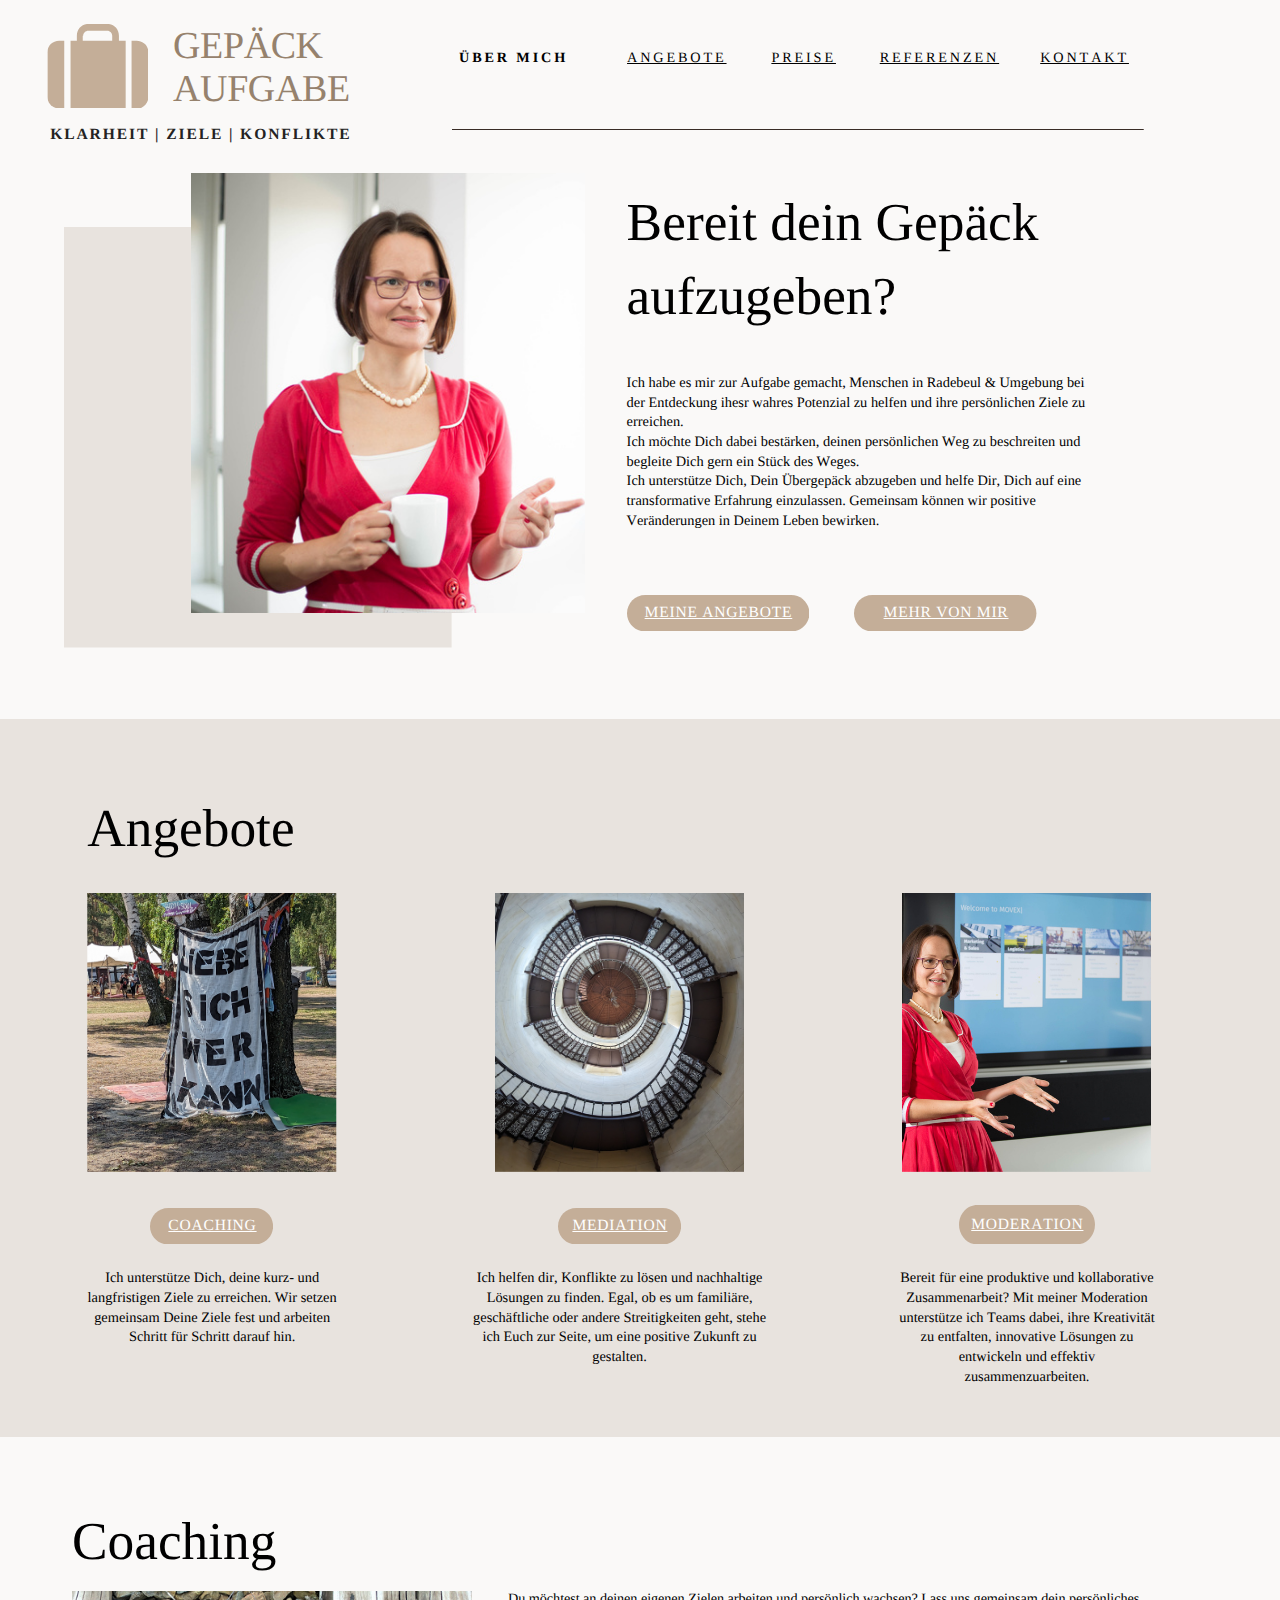
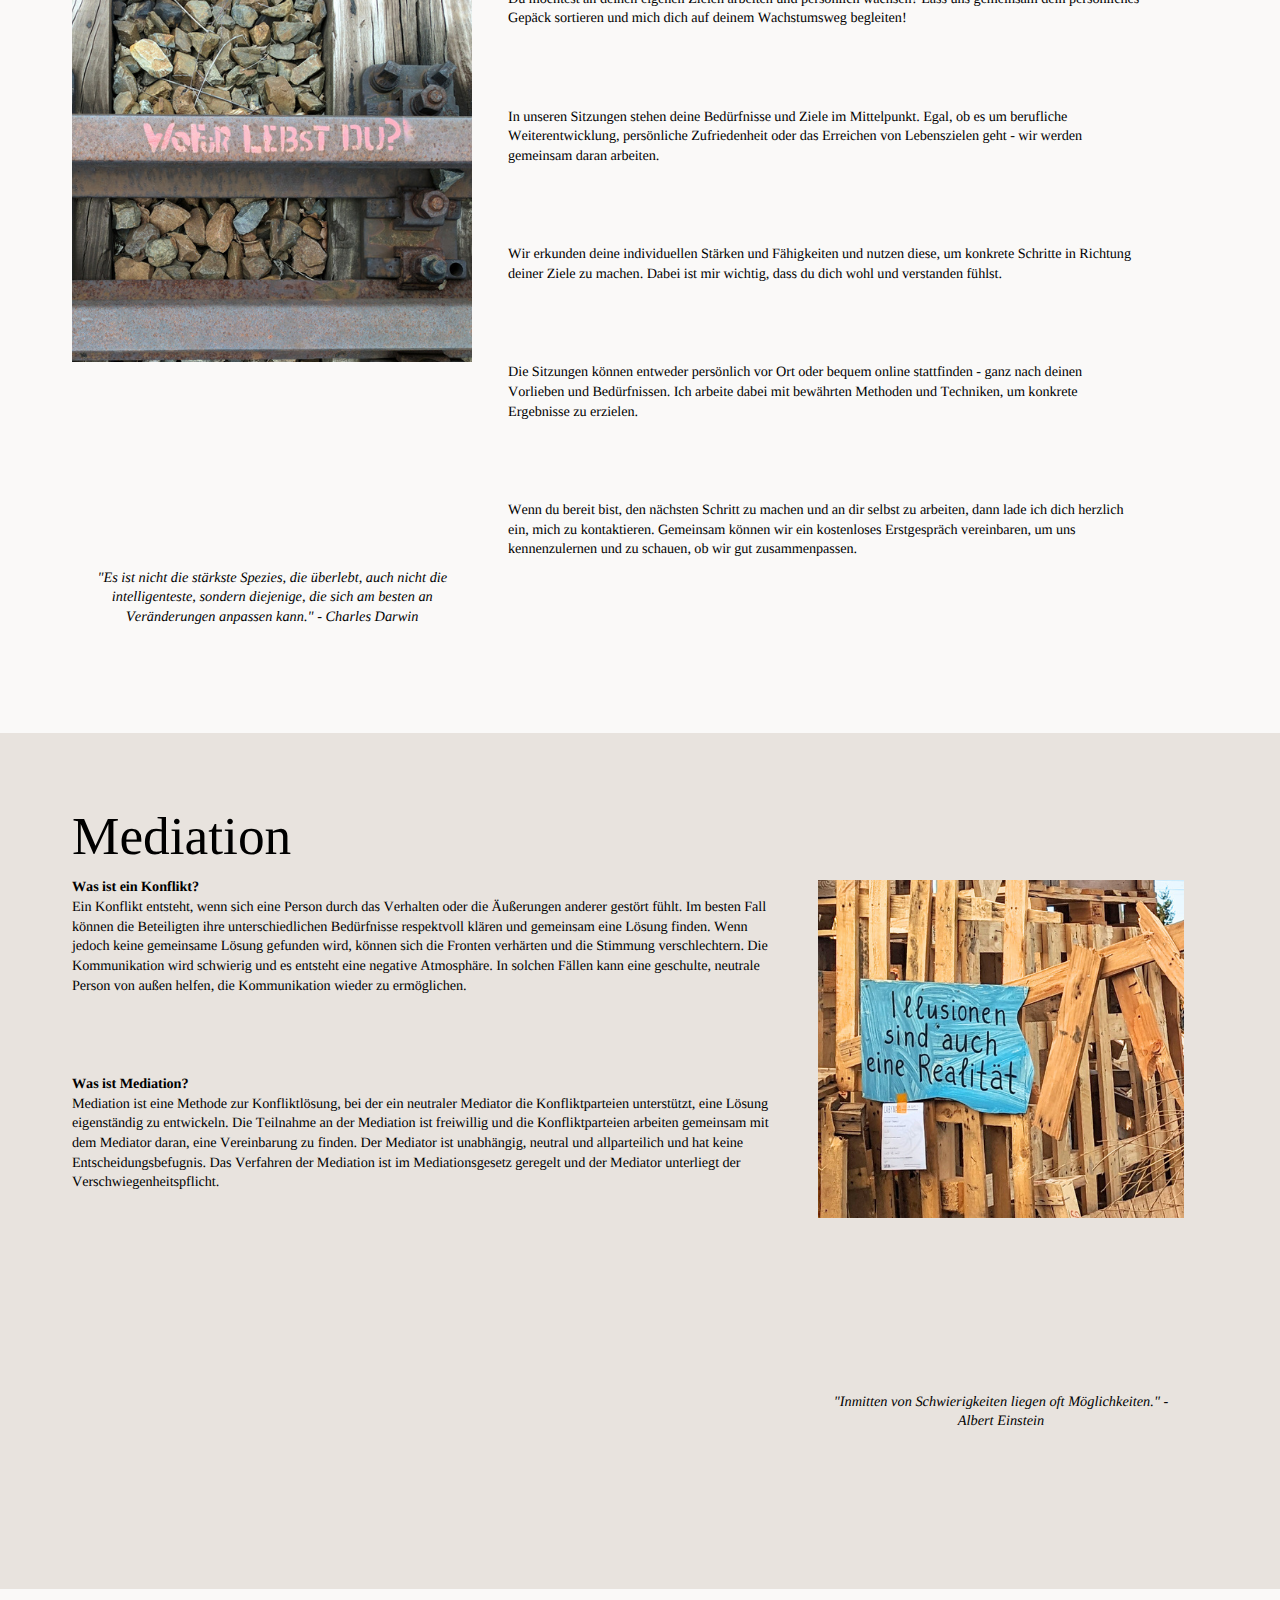
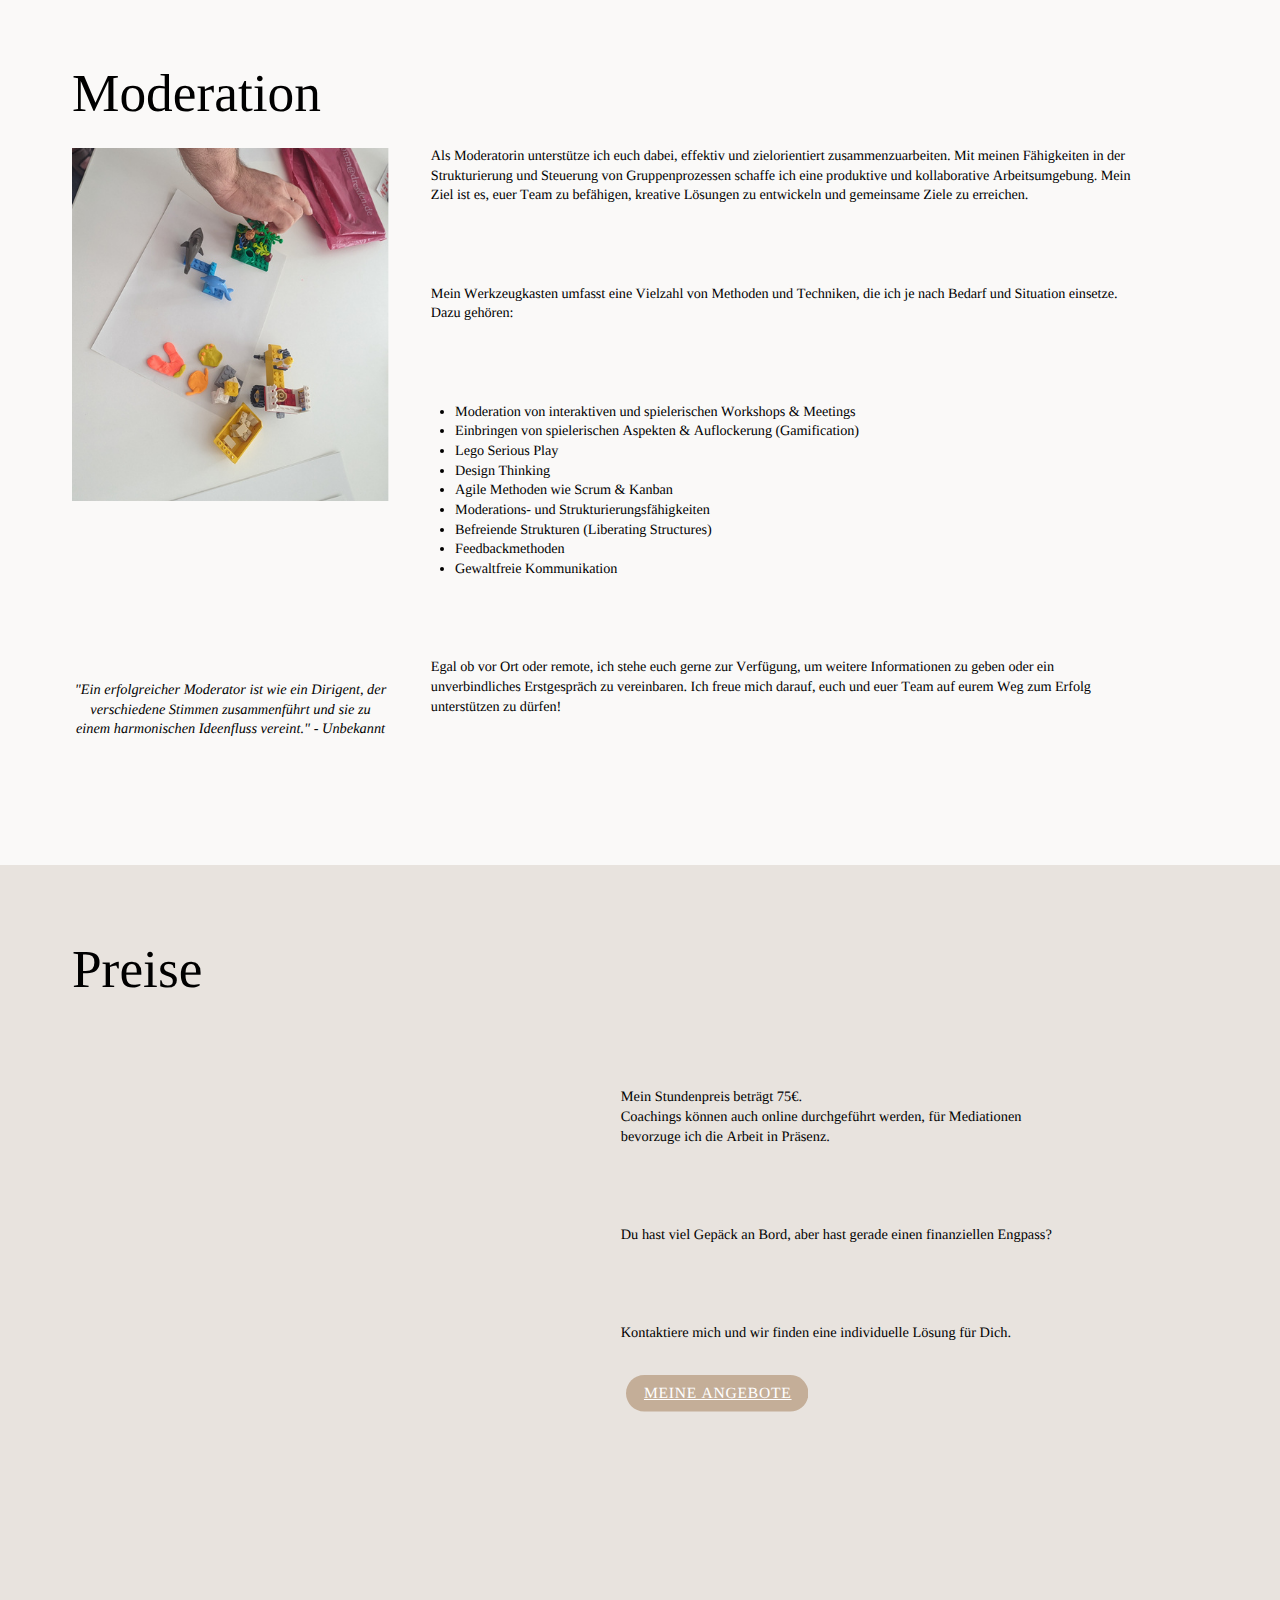
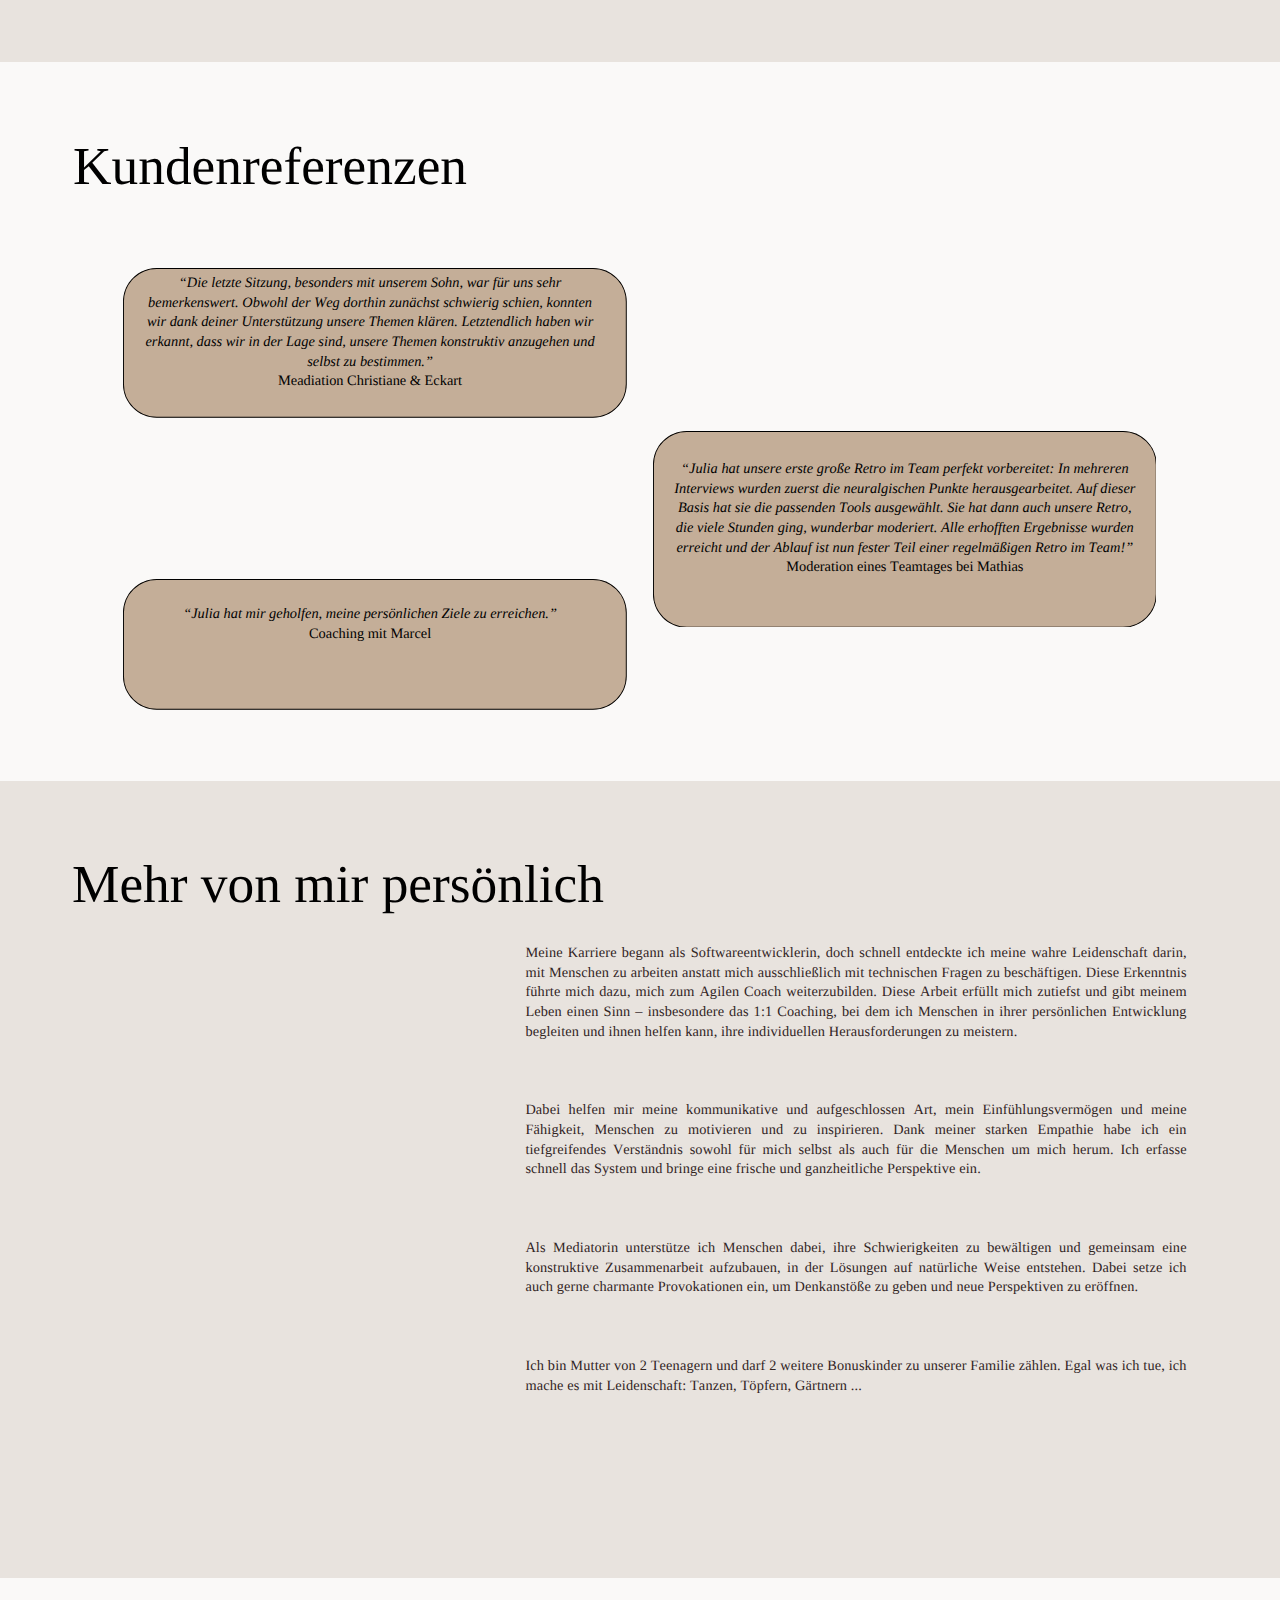
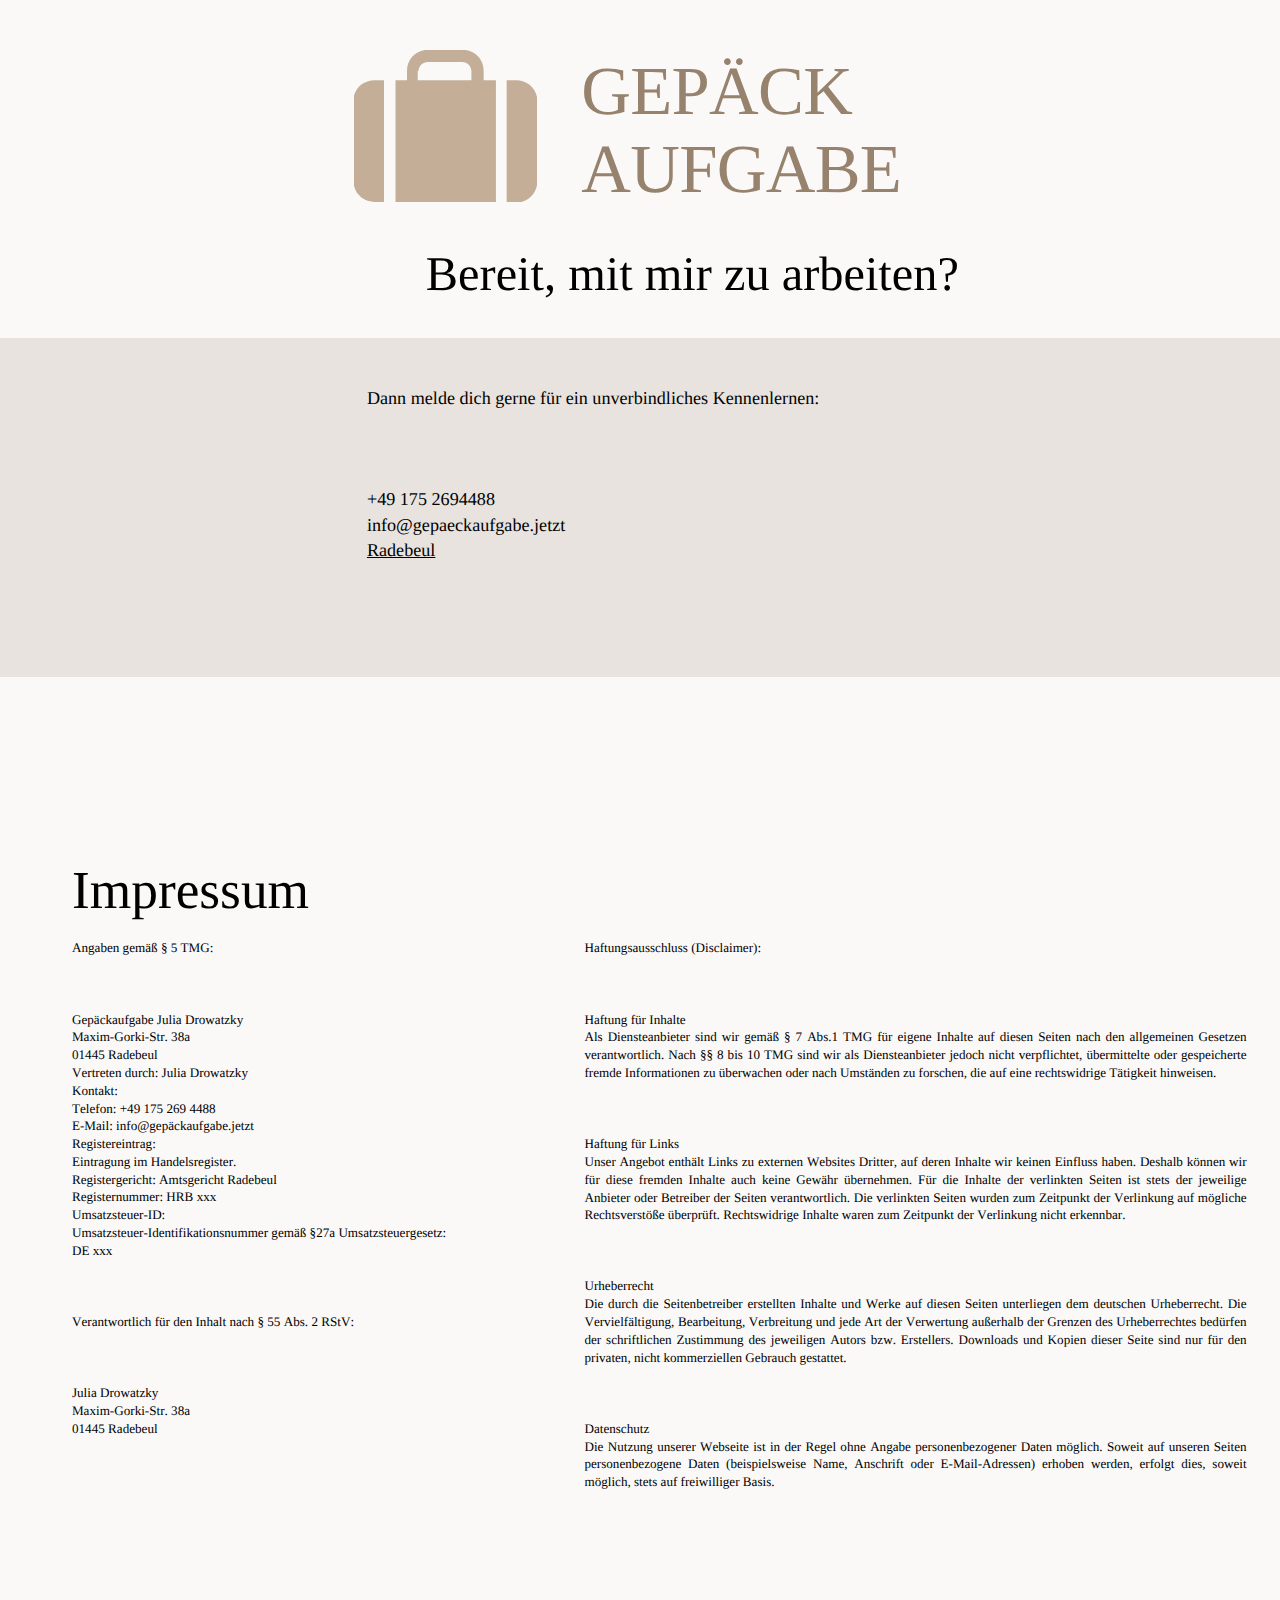
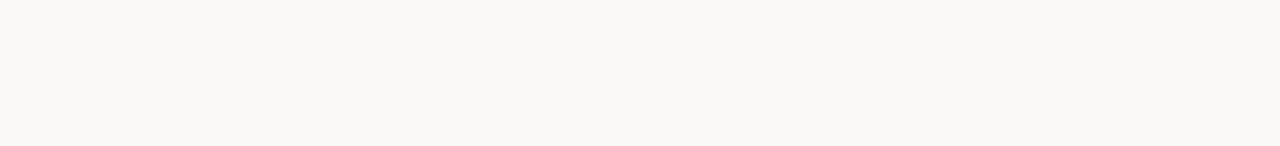
==== commit 4fe083fd: "formatting linebreaks for main file" ====
--- a/Website Coaching.html
+++ b/Website Coaching.html
@@ -1,699 +1,1562 @@
 <!DOCTYPE html>
 <html lang="en" style="--inner1Vh: 12.54px; --sbw: 0px;">
   <head>
-    <!-- base href="https://coachingradebeul.my.canva.site/" --><meta http-equiv="Content-Type" content="text/html; charset=UTF-8"><meta name="viewport" content="width=device-width, initial-scale=1.0"><title>Website Coaching</title><meta name="description" content="Gepäckaufgabe - Coaching, Mediation und Moderation in Radebeul und Umgebung"><link rel="icon" href="https://coachingradebeul.my.canva.site/26387fa4f5b1e3f7b6217b27d79bf264.png" type="image/png" sizes="16x16"><link rel="icon" href="https://coachingradebeul.my.canva.site/2d0b56e7e51cf11036ad8734bdb67e2d.png" type="image/png" sizes="32x32"><link rel="apple-touch-icon" href="https://coachingradebeul.my.canva.site/725b756a69a7d4c235070e51acd85560.png" sizes="180x180"><meta property="og:type" content="website"><meta property="og:url" content="https://coachingradebeul.my.canva.site/"><meta property="og:title" content="Website Coaching"><meta property="og:description" content="Gepäckaufgabe - Coaching, Mediation und Moderation in Radebeul und Umgebung"><meta property="og:image" content="https://coachingradebeul.my.canva.site//8e9424f18a100a0e995dd73393abe75a.png"><meta property="og:image:type" content="image/png"><meta property="og:image:width" content="1200"><meta property="og:image:height" content="630"><meta name="twitter:card" content="summary_large_image"><style>:root {  --ffsd: 0px;  --1vw: calc((100vw - var(--sbw, 0px)) / 100);  --1vh: var(--inner1Vh, 1vh);}@media (prefers-reduced-motion: reduce) {  .animated {    animation: none !important;  }}html {  zoom: var(--rzf, 1);  font-size: max(calc(min(var(--1vw, 1vw), 13.66px) * var(--rfso, 1)), var(--minfs, 0px));  -webkit-text-size-adjust: 100%;  scroll-behavior: smooth;}body {  font-size: calc(1rem * var(--bfso, 1));}body, html, p, ul, ol, li {  margin: 0;  padding: 0;  font-synthesis: none;  font-kerning: none;  font-variant-ligatures: none;  font-feature-settings: "kern" 0, "calt" 0, "liga" 0, "clig" 0, "dlig" 0, "hlig" 0;  font-family: unset;  -webkit-font-smoothing: subpixel-antialiased;  -moz-osx-font-smoothing: grayscale;  text-rendering: geometricprecision;  white-space: normal;}li {  text-align: unset;}a {  text-decoration: none;  color: inherit;}img {  -webkit-user-drag: none;  -moz-user-drag: none;  -o-user-drag: none;  user-drag: none;  -webkit-touch-callout: none;}@font-face {  font-family: YAFcfgNlM2Y-0;  src: url(fonts/aaba4c546943a83b9a3787e1ae4fbad0.woff2);  font-style: normal;  font-weight: 400;}@font-face {  font-family: YAFcfgNlM2Y-0;  src: url(fonts/2037f939b89f302625803ccdb29074fe.woff2);  font-style: normal;  font-weight: 700;}@font-face {  font-family: YAFcfgNlM2Y-0;  src: url(fonts/799bf13c3f3ddaafb03a57a0b4029d56.woff2);  font-style: italic;  font-weight: 400;}@font-face {  font-family: YAFcfgNlM2Y-0;  src: url(fonts/aad5b513eee3fd369bb6138c2cffd5f9.woff2);  font-style: italic;  font-weight: 700;}@font-face {  font-family: YAFcfgNlM2Y-0;  src: url(fonts/aaba4c546943a83b9a3787e1ae4fbad0.woff2);  font-style: normal;  font-weight: 100;}@font-face {  font-family: YAFcfgNlM2Y-0;  src: url(fonts/799bf13c3f3ddaafb03a57a0b4029d56.woff2);  font-style: italic;  font-weight: 100;}@font-face {  font-family: YAFcfgNlM2Y-0;  src: url(fonts/aaba4c546943a83b9a3787e1ae4fbad0.woff2);  font-style: normal;  font-weight: 200;}@font-face {  font-family: YAFcfgNlM2Y-0;  src: url(fonts/799bf13c3f3ddaafb03a57a0b4029d56.woff2);  font-style: italic;  font-weight: 200;}@font-face {  font-family: YAFcfgNlM2Y-0;  src: url(fonts/aaba4c546943a83b9a3787e1ae4fbad0.woff2);  font-style: normal;  font-weight: 300;}@font-face {  font-family: YAFcfgNlM2Y-0;  src: url(fonts/799bf13c3f3ddaafb03a57a0b4029d56.woff2);  font-style: italic;  font-weight: 300;}@font-face {  font-family: YAFcfgNlM2Y-0;  src: url(fonts/aaba4c546943a83b9a3787e1ae4fbad0.woff2);  font-style: normal;  font-weight: 500;}@font-face {  font-family: YAFcfgNlM2Y-0;  src: url(fonts/799bf13c3f3ddaafb03a57a0b4029d56.woff2);  font-style: italic;  font-weight: 500;}@font-face {  font-family: YAFcfgNlM2Y-0;  src: url(fonts/2037f939b89f302625803ccdb29074fe.woff2);  font-style: normal;  font-weight: 600;}@font-face {  font-family: YAFcfgNlM2Y-0;  src: url(fonts/aad5b513eee3fd369bb6138c2cffd5f9.woff2);  font-style: italic;  font-weight: 600;}@font-face {  font-family: YAFcfgNlM2Y-0;  src: url(fonts/2037f939b89f302625803ccdb29074fe.woff2);  font-style: normal;  font-weight: 800;}@font-face {  font-family: YAFcfgNlM2Y-0;  src: url(fonts/aad5b513eee3fd369bb6138c2cffd5f9.woff2);  font-style: italic;  font-weight: 800;}@font-face {  font-family: YAFcfgNlM2Y-0;  src: url(fonts/2037f939b89f302625803ccdb29074fe.woff2);  font-style: normal;  font-weight: 900;}@font-face {  font-family: YAFcfgNlM2Y-0;  src: url(fonts/aad5b513eee3fd369bb6138c2cffd5f9.woff2);  font-style: italic;  font-weight: 900;}@font-face {  font-family: YAFdtQi73Xs-0;  src: url(fonts/881b8da5ad9b82b143ab37dcdf069c4c.woff2);  font-style: normal;  font-weight: 400;}@font-face {  font-family: YAFdtQi73Xs-0;  src: url(fonts/527cd5a6be21d4e008281f52ae03e6de.woff2);  font-style: normal;  font-weight: 700;}@font-face {  font-family: YAFdtQi73Xs-0;  src: url(fonts/e8e51b9875286101e41224d1f8f57146.woff2);  font-style: italic;  font-weight: 400;}@font-face {  font-family: YAFdtQi73Xs-0;  src: url(fonts/ccfa3463500b1d2425324b3a1a304119.woff2);  font-style: italic;  font-weight: 700;}@font-face {  font-family: YAFdtQi73Xs-0;  src: url(fonts/b9d3823184fbb6d5a9d5804d114b70ba.woff2);  font-style: normal;  font-weight: 100;}@font-face {  font-family: YAFdtQi73Xs-0;  src: url(fonts/b33f6386bd461ec492dd56577e13136c.woff2);  font-style: italic;  font-weight: 100;}@font-face {  font-family: YAFdtQi73Xs-0;  src: url(fonts/b09eaaf9341f54a150766b674dd4dd66.woff2);  font-style: normal;  font-weight: 200;}@font-face {  font-family: YAFdtQi73Xs-0;  src: url(fonts/c076bd8c37058ebdedabdda5c2d6b111.woff2);  font-style: italic;  font-weight: 200;}@font-face {  font-family: YAFdtQi73Xs-0;  src: url(fonts/9f211f1e580dd0c34c98242b67b454a1.woff2);  font-style: normal;  font-weight: 300;}@font-face {  font-family: YAFdtQi73Xs-0;  src: url(fonts/2ffd130498e37c9f925c671e0342f1e6.woff2);  font-style: italic;  font-weight: 300;}@font-face {  font-family: YAFdtQi73Xs-0;  src: url(fonts/b13d468f88f904752a71651083120b9b.woff2);  font-style: normal;  font-weight: 500;}@font-face {  font-family: YAFdtQi73Xs-0;  src: url(fonts/2f9ca4e3b153c05839a1665e2deae5bd.woff2);  font-style: italic;  font-weight: 500;}@font-face {  font-family: YAFdtQi73Xs-0;  src: url(fonts/10bae089b2dee90878d1d146921cad11.woff2);  font-style: normal;  font-weight: 600;}@font-face {  font-family: YAFdtQi73Xs-0;  src: url(fonts/5300a700676e268371e3693408559b01.woff2);  font-style: italic;  font-weight: 600;}@font-face {  font-family: YAFdtQi73Xs-0;  src: url(fonts/5da2f7e7b5289e2ae1f44d0ac2886371.woff2);  font-style: normal;  font-weight: 800;}@font-face {  font-family: YAFdtQi73Xs-0;  src: url(fonts/b76554414c3fa738aad9e680f54c765d.woff2);  font-style: italic;  font-weight: 800;}@font-face {  font-family: YAFdtQi73Xs-0;  src: url(fonts/5c07b773952ecd9eb4715de302811a45.woff2);  font-style: normal;  font-weight: 900;}@font-face {  font-family: YAFdtQi73Xs-0;  src: url(fonts/82e327672f883fc5445ed4de237127fd.woff2);  font-style: italic;  font-weight: 900;}@font-face {  font-family: YACgEQNAr7w-0;  src: url(fonts/91884523e11af72d3074ba377675abaa.woff2);  font-style: normal;  font-weight: 400;}@font-face {  font-family: YACgEQNAr7w-0;  src: url(fonts/59c3f4da2467c5c0f7a3336e4c2630ce.woff2);  font-style: normal;  font-weight: 700;}@font-face {  font-family: YACgEQNAr7w-0;  src: url(fonts/91884523e11af72d3074ba377675abaa.woff2);  font-style: italic;  font-weight: 400;}@font-face {  font-family: YACgEQNAr7w-0;  src: url(fonts/59c3f4da2467c5c0f7a3336e4c2630ce.woff2);  font-style: italic;  font-weight: 700;}@font-face {  font-family: YACgEQNAr7w-0;  src: url(fonts/91884523e11af72d3074ba377675abaa.woff2);  font-style: normal;  font-weight: 100;}@font-face {  font-family: YACgEQNAr7w-0;  src: url(fonts/91884523e11af72d3074ba377675abaa.woff2);  font-style: italic;  font-weight: 100;}@font-face {  font-family: YACgEQNAr7w-0;  src: url(fonts/91884523e11af72d3074ba377675abaa.woff2);  font-style: normal;  font-weight: 200;}@font-face {  font-family: YACgEQNAr7w-0;  src: url(fonts/91884523e11af72d3074ba377675abaa.woff2);  font-style: italic;  font-weight: 200;}@font-face {  font-family: YACgEQNAr7w-0;  src: url(fonts/91884523e11af72d3074ba377675abaa.woff2);  font-style: normal;  font-weight: 300;}@font-face {  font-family: YACgEQNAr7w-0;  src: url(fonts/91884523e11af72d3074ba377675abaa.woff2);  font-style: italic;  font-weight: 300;}@font-face {  font-family: YACgEQNAr7w-0;  src: url(fonts/91884523e11af72d3074ba377675abaa.woff2);  font-style: normal;  font-weight: 500;}@font-face {  font-family: YACgEQNAr7w-0;  src: url(fonts/91884523e11af72d3074ba377675abaa.woff2);  font-style: italic;  font-weight: 500;}@font-face {  font-family: YACgEQNAr7w-0;  src: url(fonts/59c3f4da2467c5c0f7a3336e4c2630ce.woff2);  font-style: normal;  font-weight: 600;}@font-face {  font-family: YACgEQNAr7w-0;  src: url(fonts/59c3f4da2467c5c0f7a3336e4c2630ce.woff2);  font-style: italic;  font-weight: 600;}@font-face {  font-family: YACgEQNAr7w-0;  src: url(fonts/59c3f4da2467c5c0f7a3336e4c2630ce.woff2);  font-style: normal;  font-weight: 800;}@font-face {  font-family: YACgEQNAr7w-0;  src: url(fonts/59c3f4da2467c5c0f7a3336e4c2630ce.woff2);  font-style: italic;  font-weight: 800;}@font-face {  font-family: YACgEQNAr7w-0;  src: url(fonts/59c3f4da2467c5c0f7a3336e4c2630ce.woff2);  font-style: normal;  font-weight: 900;}@font-face {  font-family: YACgEQNAr7w-0;  src: url(fonts/59c3f4da2467c5c0f7a3336e4c2630ce.woff2);  font-style: italic;  font-weight: 900;}@font-face {  font-family: YACgEZ1cb1Q-0;  src: url(fonts/f8f199f09526f79e87644ed227e0f651.woff2);  font-style: normal;  font-weight: 400;}@font-face {  font-family: YACgEZ1cb1Q-0;  src: url(fonts/98c4d2c0223fc8474641c77f923528e9.woff2);  font-style: normal;  font-weight: 700;}@font-face {  font-family: YACgEZ1cb1Q-0;  src: url(fonts/d257a7100844bc3f98c9021168b6249e.woff2);  font-style: italic;  font-weight: 400;}@font-face {  font-family: YACgEZ1cb1Q-0;  src: url(fonts/1060345c54d396e76d73f1da7ee200bd.woff2);  font-style: italic;  font-weight: 700;}@font-face {  font-family: YACgEZ1cb1Q-0;  src: url(fonts/f8f199f09526f79e87644ed227e0f651.woff2);  font-style: normal;  font-weight: 100;}@font-face {  font-family: YACgEZ1cb1Q-0;  src: url(fonts/d257a7100844bc3f98c9021168b6249e.woff2);  font-style: italic;  font-weight: 100;}@font-face {  font-family: YACgEZ1cb1Q-0;  src: url(fonts/f8f199f09526f79e87644ed227e0f651.woff2);  font-style: normal;  font-weight: 200;}@font-face {  font-family: YACgEZ1cb1Q-0;  src: url(fonts/d257a7100844bc3f98c9021168b6249e.woff2);  font-style: italic;  font-weight: 200;}@font-face {  font-family: YACgEZ1cb1Q-0;  src: url(fonts/f8f199f09526f79e87644ed227e0f651.woff2);  font-style: normal;  font-weight: 300;}@font-face {  font-family: YACgEZ1cb1Q-0;  src: url(fonts/d257a7100844bc3f98c9021168b6249e.woff2);  font-style: italic;  font-weight: 300;}@font-face {  font-family: YACgEZ1cb1Q-0;  src: url(fonts/f8f199f09526f79e87644ed227e0f651.woff2);  font-style: normal;  font-weight: 500;}@font-face {  font-family: YACgEZ1cb1Q-0;  src: url(fonts/d257a7100844bc3f98c9021168b6249e.woff2);  font-style: italic;  font-weight: 500;}@font-face {  font-family: YACgEZ1cb1Q-0;  src: url(fonts/98c4d2c0223fc8474641c77f923528e9.woff2);  font-style: normal;  font-weight: 600;}@font-face {  font-family: YACgEZ1cb1Q-0;  src: url(fonts/1060345c54d396e76d73f1da7ee200bd.woff2);  font-style: italic;  font-weight: 600;}@font-face {  font-family: YACgEZ1cb1Q-0;  src: url(fonts/98c4d2c0223fc8474641c77f923528e9.woff2);  font-style: normal;  font-weight: 800;}@font-face {  font-family: YACgEZ1cb1Q-0;  src: url(fonts/1060345c54d396e76d73f1da7ee200bd.woff2);  font-style: italic;  font-weight: 800;}@font-face {  font-family: YACgEZ1cb1Q-0;  src: url(fonts/98c4d2c0223fc8474641c77f923528e9.woff2);  font-style: normal;  font-weight: 900;}@font-face {  font-family: YACgEZ1cb1Q-0;  src: url(fonts/1060345c54d396e76d73f1da7ee200bd.woff2);  font-style: italic;  font-weight: 900;}@media (max-width: 375px) {  #bwKG4c9pEpcqOQ0Z {    grid-area: 2 / 2 / 3 / 3;    position: relative;  }  #JZ8SFJt7BdyK7szQ {    grid-template-columns: 0 408.73414421%;    left: -154.36707211%;    grid-template-rows: 0 100%;  }  #gFUx1A8mJRKDtH0r {    grid-area: 2 / 3 / 4 / 4;    position: relative;  }  #sSpHlQzslEkQAODN {    font-size: calc(3.16516531em - var(--ffsd));  }  #OpCNML0DytSE03N6 {    font-size: calc(3.16516531em - var(--ffsd));  }  #RMo1B8vMsbmLgBOa {    --first-font-size: 3.16516531em;    --last-font-size: var(--first-font-size);    margin-top: calc(var(--first-font-size) * 0.025);    margin-bottom: calc(var(--last-font-size) * 0.025);  }  #VRnz6zokrlvpVUit {    min-width: 16.01483482rem;  }  #uYhUMaAMk8bR5LiE {    grid-area: 3 / 5 / 5 / 6;    position: relative;  }  #U5wH5iHWlEsaQiZB {    grid-area: 2 / 2 / 5 / 5;    position: relative;  }  #MuWutWTzkkRueoEz {    font-size: calc(1.30178019em - var(--ffsd));  }  #QixaPIz7ECkHHWuJ {    min-width: 39.04947768rem;  }  #dAnT0ERx4JdCN5pK {    grid-area: 3 / 3 / 4 / 4;    position: relative;  }  #KviGGT22VtfpUbe3 {    grid-template-columns: 0 0.31242849rem 38.91614435rem 0.31242849rem;    grid-template-rows: 0 minmax(0.31242849rem, max-content) minmax(3.06518157rem, max-content) minmax(0.31242849rem, max-content);  }  #G8frLhcL45A7nCOw {    grid-template-columns: 0 39.54100133rem;    grid-template-rows: 0 minmax(3.69003856rem, max-content);  }  #IshJL1p8RhEwFrzg {    grid-area: 2 / 2 / 15 / 11;    grid-template-columns: 0 0.07810712rem 8.43634317rem 2.04091721rem 15.88150148rem 13.10413235rem;    grid-template-rows: 0 0 minmax(7.02325569rem, max-content) minmax(0.41391699rem, max-content) 0 minmax(3.69003856rem, max-content);  }  #SYemVP7ZxEUU3MfK {    grid-area: 2 / 2 / 15 / 11;    position: relative;  }  #Q67XSk9der1V1wwT {    font-size: calc(1.18723609em - var(--ffsd));  }  #icgIPyBPXIZvgnjJ {    --first-font-size: 1.18723609em;    --last-font-size: var(--first-font-size);    transform: translateX(calc(var(--first-font-size) * 0.1));    margin-top: calc(var(--first-font-size) * -0.1);    margin-bottom: calc(var(--last-font-size) * -0.1);  }  #fMVoMEXFFxTxN55b {    min-width: 12.34560296rem;  }  #ZTYQTansmKYULokp {    grid-area: 3 / 9 / 8 / 12;    position: relative;  }  #xGeBcKrzHAn0E4Rv {    font-size: calc(1.18723609em - var(--ffsd));  }  #aPVsyYuFY8n8Ycj8 {    --first-font-size: 1.18723609em;    --last-font-size: var(--first-font-size);    transform: translateX(calc(var(--first-font-size) * 0.1));    margin-top: calc(var(--first-font-size) * -0.1);    margin-bottom: calc(var(--last-font-size) * -0.1);  }  #qZthw5FZaqkn8eRN {    min-width: 9.49448664rem;  }  #lZ1SWtOgHCjBsw78 {    grid-area: 4 / 13 / 9 / 14;    position: relative;  }  #bPu0OSanLQNMMYAS {    font-size: calc(1.18723609em - var(--ffsd));  }  #w7pp0aKy2aJPeslF {    --first-font-size: 1.18723609em;    --last-font-size: var(--first-font-size);    transform: translateX(calc(var(--first-font-size) * 0.1));    margin-top: calc(var(--first-font-size) * -0.1);    margin-bottom: calc(var(--last-font-size) * -0.1);  }  #o5NrKewiDHwjbPuA {    min-width: 6.28473989rem;  }  #U5YyBqDzHuVfHWCB {    grid-area: 5 / 15 / 10 / 16;    position: relative;  }  #Pn7yuv1BMm5JPlBV {    font-size: calc(1.18723609em - var(--ffsd));  }  #dSh81LL0hVaaJj41 {    --first-font-size: 1.18723609em;    --last-font-size: var(--first-font-size);    transform: translateX(calc(var(--first-font-size) * 0.1));    margin-top: calc(var(--first-font-size) * -0.1);    margin-bottom: calc(var(--last-font-size) * -0.1);  }  #ooBBN0TffJO28tJS {    min-width: 10.9759008rem;  }  #OGb1g8NNtnFl3fnG {    grid-area: 6 / 18 / 11 / 21;    position: relative;  }  #heYYtgA0aW57iQKK {    font-size: calc(1.18723609em - var(--ffsd));  }  #zQTNcvIev9aNxOmk {    --first-font-size: 1.18723609em;    --last-font-size: var(--first-font-size);    transform: translateX(calc(var(--first-font-size) * 0.1));    margin-top: calc(var(--first-font-size) * -0.1);    margin-bottom: calc(var(--last-font-size) * -0.1);  }  #YkVuypEU1x2yfRG7 {    min-width: 7.84997112rem;  }  #sheEILHV7MZToX7K {    grid-area: 7 / 22 / 12 / 23;    position: relative;  }  #V3A8nhD3IwY6i2td {    grid-area: 13 / 10 / 14 / 24;    position: relative;  }  #RDtdjjBh5AV11OlD {    grid-area: 2 / 2 / 3 / 3;    position: relative;  }  #NncDAN1zlT2D7gpj {    grid-area: 16 / 8 / 18 / 25;    grid-template-columns: 0 69.20846389rem;    grid-template-rows: 0 minmax(77.22625315rem, max-content);  }  #i8FT6DUSVEJYWDkS {    grid-area: 16 / 8 / 18 / 25;    position: relative;  }  #r4JXOWbnoTsHhQI6 {    grid-area: 17 / 3 / 19 / 17;    position: relative;  }  #ecQanWgakBiwNanC {    font-size: max(calc(12px * var(--rfso, var(--bfso, 1))), calc(9.43930345em - var(--ffsd)));  }  #m3yL1tbnWIxEGBty {    --first-font-size: max(calc(12px * var(--rfso, var(--bfso, 1))), 9.43930345em);    --last-font-size: var(--first-font-size);    margin-top: calc(var(--first-font-size) * -0.1);    margin-bottom: calc(var(--last-font-size) * -0.1);  }  #OIVemq0fCnaYJFRI {    min-width: 91.6rem;  }  #BzTrH1yStPFFgaH0 {    grid-area: 20 / 4 / 21 / 26;    position: relative;  }  #Ow9sLHRebAOX1Nbq {    font-size: max(calc(12px * var(--rfso, var(--bfso, 1))), calc(4.096em - var(--ffsd)));  }  #rHY7fGvqbRVcsj2w {    font-size: max(calc(12px * var(--rfso, var(--bfso, 1))), calc(4.096em - var(--ffsd)));  }  #mixcHR6LEqq098Yc {    font-size: max(calc(12px * var(--rfso, var(--bfso, 1))), calc(4.096em - var(--ffsd)));  }  #EWAjrIlOkO7GMsUC {    --first-font-size: max(calc(12px * var(--rfso, var(--bfso, 1))), 4.096em);    --last-font-size: var(--first-font-size);    margin-top: calc(var(--first-font-size) * -0.1);    margin-bottom: calc(var(--last-font-size) * -0.1);  }  #JybY5Yq396tD79bV {    min-width: 91.6rem;  }  #g8aRs7BgX2X95yjV {    grid-area: 22 / 5 / 23 / 27;    position: relative;  }  #lkAK55MN3tcSOrJ5 {    grid-area: 2 / 2 / 5 / 5;    position: relative;  }  #ZWNZ7UTuWNNSHoPD {    font-size: max(calc(12px * var(--rfso, var(--bfso, 1))), calc(4.43741333em - var(--ffsd)));  }  #GBFvDllQt2Z2qg1T {    --first-font-size: max(calc(12px * var(--rfso, var(--bfso, 1))), 4.43741333em);    transform: translateX(calc(var(--first-font-size) * 0.024));  }  #ra7RmMMViSNTN8kz {    min-width: 50.00491924rem;  }  #vTh4YjxCRq3nDRFg {    grid-area: 3 / 3 / 4 / 4;    position: relative;  }  #nL3cpL2BJxKZukvx {    grid-template-columns: 0 1.024rem 49.8715859rem 1.024rem;    grid-template-rows: 0 minmax(1.024rem, max-content) minmax(8.34597198rem, max-content) minmax(1.024rem, max-content);  }  #fwwdiLLTeTfVKKm0 {    grid-area: 24 / 6 / 25 / 19;    grid-template-columns: 0 51.9195859rem;    grid-template-rows: 0 minmax(10.39397198rem, max-content);  }  #l1Ns8CjsbkOEX5ud {    grid-area: 24 / 6 / 25 / 19;    position: relative;  }  #eaisK5s08syQ2WMt {    grid-area: 2 / 2 / 5 / 5;    position: relative;  }  #mYKTueSdTYmbtsiM {    font-size: max(calc(12px * var(--rfso, var(--bfso, 1))), calc(4.43741333em - var(--ffsd)));  }  #KvfO1IgEvPhNBt9K {    --first-font-size: max(calc(12px * var(--rfso, var(--bfso, 1))), 4.43741333em);    transform: translateX(calc(var(--first-font-size) * 0.024));  }  #V0bVUdLwOjiWRy0z {    min-width: 50.00491924rem;  }  #ut0bMaY3SnwyeDzi {    grid-area: 3 / 3 / 4 / 4;    position: relative;  }  #SznXuNgHRjrFHicB {    grid-template-columns: 0 1.024rem 49.8715859rem 1.024rem;    grid-template-rows: 0 minmax(1.024rem, max-content) minmax(8.34597198rem, max-content) minmax(1.024rem, max-content);  }  #SgcnyJEB878dorgF {    grid-area: 26 / 7 / 27 / 20;    grid-template-columns: 0 51.9195859rem;    grid-template-rows: 0 minmax(10.39397198rem, max-content);  }  #x6P0IJVawTIowXWa {    grid-area: 26 / 7 / 27 / 20;    position: relative;  }  #NIGqbMxtVsmWIaJO {    grid-template-columns: 4.26666667rem 0 0 0 19.77354038rem 0 2.48466239rem 10.43798366rem 1.10257926rem 5.74223564rem 5.36745473rem 2.8213371rem 9.3611533rem 2.8213371rem 6.15140655rem 2.00043484rem 0.82090226rem 2.80809906rem 0 8.0344684rem 2.8213371rem 7.71663778rem 1.2010971rem 0 0 0 4.26666667rem;    grid-template-rows: minmax(5.53572427rem, max-content) minmax(2.2059067rem, max-content) 0 0 0 0 minmax(1.40280238rem, max-content) 0 0 0 0 minmax(5.17374829rem, max-content) minmax(0.07810712rem, max-content) minmax(2.26664675rem, max-content) minmax(4.52938068rem, max-content) minmax(9.47255551rem, max-content) minmax(67.75369765rem, max-content) minmax(6.06602371rem, max-content) minmax(6.4rem, max-content) minmax(24.30171562rem, max-content) minmax(13.66997717rem, max-content) minmax(29.72412625rem, max-content) minmax(18.49666841rem, max-content) minmax(10.39397198rem, max-content) minmax(6.4rem, max-content) minmax(10.39397198rem, max-content) minmax(5.53572427rem, max-content);  }  #c1vrv789EzbDy42V {    min-height: calc(9.87643564 * var(--1vh, 1vh));  }  #EYDAHSacJWl1DGC4 {    grid-area: 2 / 2 / 4 / 4;    position: relative;  }  #E9j8JbJFJB1vwIdU {    grid-area: 3 / 3 / 5 / 5;    position: relative;  }  #ifOpxG4jRfB49mcX {    grid-template-columns: 0 0 835.18780351% 0;    left: -367.59390176%;    grid-template-rows: 0 0 100% 0;  }  #T8pllgO3MIao4f9m {    font-size: max(calc(12px * var(--rfso, var(--bfso, 1))), calc(15.18578667em - var(--ffsd)));  }  #WiklG1hD1t2H11lY {    --first-font-size: max(calc(12px * var(--rfso, var(--bfso, 1))), 15.18578667em);    --last-font-size: var(--first-font-size);    margin-top: calc(var(--first-font-size) * -0.1);    margin-bottom: calc(var(--last-font-size) * -0.1);  }  #h1UnZ3bZD9k9LJLV {    min-width: 85.08742628rem;  }  #gXYYJEE0RHDk7ZC0 {    grid-area: 2 / 3 / 3 / 20;    position: relative;  }  #EoCQNdgdjcLobjSr {    grid-area: 2 / 2 / 3 / 3;    position: relative;  }  #hXEPjQtlp4RXgtYm {    grid-area: 4 / 4 / 5 / 15;    grid-template-columns: 0 70.99147574rem;    grid-template-rows: 0 minmax(79.21582664rem, max-content);  }  #ELpmvOV0Q176MGc9 {    grid-area: 4 / 4 / 5 / 15;    position: relative;  }  #i11Cu1Tu9N8Y7jK6 {    grid-area: 2 / 2 / 5 / 5;    position: relative;  }  #eusXz3SNi5CjM3Av {    font-size: max(calc(12px * var(--rfso, var(--bfso, 1))), calc(4.43741333em - var(--ffsd)));  }  #rwycqO0PnesGszDs {    --first-font-size: max(calc(12px * var(--rfso, var(--bfso, 1))), 4.43741333em);    transform: translateX(calc(var(--first-font-size) * 0.024));  }  #C6WGszPrIGUEmuM7 {    min-width: 33.12465636rem;  }  #su4FeFvOSNMOOslX {    grid-area: 3 / 3 / 4 / 4;    position: relative;  }  #DiuO46f2xeW4lkMc {    grid-template-columns: 0 1.024rem 32.99132303rem 1.024rem;    grid-template-rows: 0 minmax(1.024rem, max-content) minmax(8.34597198rem, max-content) minmax(1.024rem, max-content);  }  #YHOF0WH6qoQ3yztn {    grid-area: 6 / 9 / 7 / 12;    grid-template-columns: 0 35.03932303rem;    grid-template-rows: 0 minmax(10.39397198rem, max-content);  }  #MEmiH63MDC2J09V6 {    grid-area: 6 / 9 / 7 / 12;    position: relative;  }  #ca5MDDa7bNHTDOT5 {    font-size: max(calc(12px * var(--rfso, var(--bfso, 1))), calc(4.096em - var(--ffsd)));  }  #X4OAExh0umowelKr {    --first-font-size: max(calc(12px * var(--rfso, var(--bfso, 1))), 4.096em);    --last-font-size: var(--first-font-size);    margin-top: calc(var(--first-font-size) * -0.1);    margin-bottom: calc(var(--last-font-size) * -0.1);  }  #oSfQ8XQeW9pqG5hB {    min-width: 71.12480908rem;  }  #J3hOLNnSZAfApzgC {    grid-area: 8 / 5 / 9 / 16;    position: relative;  }  #u35CGj2fCRB0fiGK {    grid-area: 2 / 2 / 3 / 3;    position: relative;  }  #ZQPa52jS9eNENFmW {    grid-area: 10 / 7 / 11 / 17;    grid-template-columns: 0 70.99147574rem;    grid-template-rows: 0 minmax(79.21582664rem, max-content);  }  #OzzqSdLbEXZHZCXm {    grid-area: 10 / 7 / 11 / 17;    position: relative;  }  #nLhtoO4PfjtU9qGo {    grid-area: 2 / 2 / 5 / 5;    position: relative;  }  #QTiCrkID78U47U5D {    font-size: max(calc(12px * var(--rfso, var(--bfso, 1))), calc(4.43741333em - var(--ffsd)));  }  #AUkJEspxI7TQ7yjQ {    --first-font-size: max(calc(12px * var(--rfso, var(--bfso, 1))), 4.43741333em);    transform: translateX(calc(var(--first-font-size) * 0.024));  }  #xU7DwkrTw67GabHZ {    min-width: 33.12465636rem;  }  #xNUtjP0r4EZ3blEN {    grid-area: 3 / 3 / 4 / 4;    position: relative;  }  #tlWq9synUXk42nIP {    grid-template-columns: 0 1.024rem 32.99132303rem 1.024rem;    grid-template-rows: 0 minmax(1.024rem, max-content) minmax(8.34597198rem, max-content) minmax(1.024rem, max-content);  }  #vNZd2XcKU4Dt2XUh {    grid-area: 12 / 11 / 13 / 13;    grid-template-columns: 0 35.03932303rem;    grid-template-rows: 0 minmax(10.39397198rem, max-content);  }  #ci7gIpRprIDdnqSs {    grid-area: 12 / 11 / 13 / 13;    position: relative;  }  #XXTSgTxIdtBHg4XN {    font-size: max(calc(12px * var(--rfso, var(--bfso, 1))), calc(4.096em - var(--ffsd)));  }  #sWZR9dNIh2lxjgVZ {    --first-font-size: max(calc(12px * var(--rfso, var(--bfso, 1))), 4.096em);    --last-font-size: var(--first-font-size);    margin-top: calc(var(--first-font-size) * -0.1);    margin-bottom: calc(var(--last-font-size) * -0.1);  }  #dT9H9VCcPl63PJiW {    min-width: 87.1139156rem;  }  #qagXHzRfRILH1mEU {    grid-area: 14 / 2 / 15 / 21;    position: relative;  }  #zIUqgzkbeVGkZKLk {    grid-area: 2 / 2 / 3 / 3;    position: relative;  }  #ZRhUrE6FQo3EwZXg {    grid-area: 16 / 8 / 17 / 18;    grid-template-columns: 0 70.99147574rem;    grid-template-rows: 0 minmax(79.21582664rem, max-content);  }  #UAhljOxXBRJYURKz {    grid-area: 16 / 8 / 17 / 18;    position: relative;  }  #AmQ2AfmQdysIFwFo {    grid-area: 2 / 2 / 5 / 5;    position: relative;  }  #SYXroHyk31miGTDu {    font-size: max(calc(12px * var(--rfso, var(--bfso, 1))), calc(4.43741333em - var(--ffsd)));  }  #h7WB0942R7ox9hSx {    --first-font-size: max(calc(12px * var(--rfso, var(--bfso, 1))), 4.43741333em);    transform: translateX(calc(var(--first-font-size) * 0.024));  }  #Sj10mDrsm4dt21M7 {    min-width: 36.78543626rem;  }  #ybhckrk79FCOin8J {    grid-area: 3 / 3 / 4 / 4;    position: relative;  }  #CZVfvTMtFZVG7PQ4 {    grid-template-columns: 0 1.024rem 36.65210293rem 1.024rem;    grid-template-rows: 0 minmax(1.024rem, max-content) minmax(9.15910015rem, max-content) minmax(1.024rem, max-content);  }  #MiHQwjD6jEFLMsXx {    grid-area: 18 / 10 / 19 / 14;    grid-template-columns: 0 38.70010293rem;    grid-template-rows: 0 minmax(11.20710015rem, max-content);  }  #EwCI1XHohvfImVHD {    grid-area: 18 / 10 / 19 / 14;    position: relative;  }  #dCNNimekUmXjv7OM {    font-size: max(calc(12px * var(--rfso, var(--bfso, 1))), calc(4.096em - var(--ffsd)));  }  #fYl3zKrB89GrYPxh {    --first-font-size: max(calc(12px * var(--rfso, var(--bfso, 1))), 4.096em);    --last-font-size: var(--first-font-size);    margin-top: calc(var(--first-font-size) * -0.1);    margin-bottom: calc(var(--last-font-size) * -0.1);  }  #Wcy6Y4V73pBuSyw7 {    min-width: 75.39571896rem;  }  #C0IekV9y67OXFVmE {    grid-area: 20 / 6 / 21 / 19;    position: relative;  }  #Pk1ZFpqiTT17Sokq {    grid-template-columns: 6.50970887rem 1.01324466rem 0 0 4.84585366rem 2.13545494rem 0 10.99476775rem 5.15091865rem 1.83038995rem 28.05801442rem 6.9813086rem 1.83038995rem 9.1643778rem 0 6.9813086rem 0 2.13545494rem 4.84585366rem 1.01324466rem 6.50970887rem;    grid-template-rows: minmax(4.26666667rem, max-content) minmax(18.02950933rem, max-content) minmax(9.5642192rem, max-content) minmax(79.21582664rem, max-content) minmax(10.33969552rem, max-content) minmax(10.39397198rem, max-content) minmax(7.48197198rem, max-content) minmax(27.1808rem, max-content) minmax(6.4rem, max-content) minmax(79.21582664rem, max-content) minmax(10.33969552rem, max-content) minmax(10.39397198rem, max-content) minmax(7.48197198rem, max-content) minmax(32.7808rem, max-content) minmax(6.4rem, max-content) minmax(79.21582664rem, max-content) minmax(9.52656735rem, max-content) minmax(11.20710015rem, max-content) minmax(7.48197198rem, max-content) minmax(38.3808rem, max-content) minmax(4.26666667rem, max-content);  }  #WnIx94yM3h7GtLDG {    min-height: calc(20.18103628 * var(--1vh, 1vh));  }  #IGDYtFwE1QClpUPD {    grid-area: 2 / 2 / 3 / 3;    position: relative;  }  #Z7HgolfhlMUN17v7 {    grid-template-columns: 0 384.58607958%;    left: -142.29303979%;    grid-template-rows: 0 100%;  }  #CATRGvfLHEi1azw3 {    font-size: max(calc(12px * var(--rfso, var(--bfso, 1))), calc(15.18578667em - var(--ffsd)));  }  #hKxbwoebGg7WIGvD {    --first-font-size: max(calc(12px * var(--rfso, var(--bfso, 1))), 15.18578667em);    --last-font-size: var(--first-font-size);    margin-top: calc(var(--first-font-size) * -0.1);    margin-bottom: calc(var(--last-font-size) * -0.1);  }  #rV6CyuH8v5KaZW45 {    min-width: 91.6rem;  }  #VVAUyTMKY3wohZEW {    grid-area: 2 / 2 / 3 / 6;    position: relative;  }  #CaQTYdR4i7zxDSLU {    grid-area: 4 / 3 / 5 / 7;    position: relative;  }  #iXO2eNXHpdYiiXPd {    font-size: max(calc(12px * var(--rfso, var(--bfso, 1))), calc(4.05336em - var(--ffsd)));  }  #cjzVGWSPK9YggeMz {    font-size: max(calc(12px * var(--rfso, var(--bfso, 1))), calc(4.05336em - var(--ffsd)));  }  #q9Ne7ZY3T5EzzEbD {    font-size: max(calc(12px * var(--rfso, var(--bfso, 1))), calc(4.05336em - var(--ffsd)));  }  #LL7PWhJxDysGrcgO {    font-size: max(calc(12px * var(--rfso, var(--bfso, 1))), calc(4.05336em - var(--ffsd)));  }  #N8QW09e9VQaimLx6 {    font-size: max(calc(12px * var(--rfso, var(--bfso, 1))), calc(4.05336em - var(--ffsd)));  }  #LeRAePUg6Cb80Twk {    font-size: max(calc(12px * var(--rfso, var(--bfso, 1))), calc(4.05336em - var(--ffsd)));  }  #RSezA4RZ2vmZrYQG {    font-size: max(calc(12px * var(--rfso, var(--bfso, 1))), calc(4.05336em - var(--ffsd)));  }  #aBT6SWmMORy6WBgL {    font-size: max(calc(12px * var(--rfso, var(--bfso, 1))), calc(4.05336em - var(--ffsd)));  }  #RnMWN3rPFIbwcJP6 {    font-size: max(calc(12px * var(--rfso, var(--bfso, 1))), calc(4.05336em - var(--ffsd)));  }  #YWWw5Xg8NllvLim6 {    --first-font-size: max(calc(12px * var(--rfso, var(--bfso, 1))), 4.05336em);    --last-font-size: var(--first-font-size);    margin-top: calc(var(--first-font-size) * -0.1);    margin-bottom: calc(var(--last-font-size) * -0.1);  }  #VRkgksrQsQoIOPZI {    min-width: 91.6rem;  }  #yC6aQigeh0RBVanO {    grid-area: 6 / 4 / 7 / 8;    position: relative;  }  #uIpYc0qJDTvyMNmu {    font-size: max(calc(12px * var(--rfso, var(--bfso, 1))), calc(4.08888em - var(--ffsd)));  }  #Y1UL8kXwuJTHsqDV {    --first-font-size: max(calc(12px * var(--rfso, var(--bfso, 1))), 4.08888em);    --last-font-size: var(--first-font-size);    margin-top: calc(var(--first-font-size) * -0.1);    margin-bottom: calc(var(--last-font-size) * -0.1);  }  #rzYYZgiavXSP5AW9 {    min-width: 91.6rem;  }  #iCjdSBWiiRNGX0Kb {    grid-area: 8 / 5 / 9 / 9;    position: relative;  }  #DbbTi1gWSROm38Xn {    grid-template-columns: 4.26666667rem 0 0 0 91.46666667rem 0 0 0 4.26666667rem;    grid-template-rows: minmax(12.37333333rem, max-content) minmax(18.02950933rem, max-content) minmax(5.28779319rem, max-content) minmax(84.74587506rem, max-content) minmax(6.4rem, max-content) minmax(56.47215106rem, max-content) minmax(3.20824538rem, max-content) minmax(17.33385092rem, max-content) minmax(12.37333333rem, max-content);  }  #zGVgphomrjtcsOOK {    min-height: calc(9.29293458 * var(--1vh, 1vh));  }  #loFnFc1meoZsecnM {    grid-area: 2 / 2 / 3 / 3;    position: relative;  }  #knTVXBD03xJjsygS {    grid-template-columns: 0 371.85555556%;    left: -135.92777778%;    grid-template-rows: 0 100%;  }  #dtX4heOsk67Euh9u {    font-size: max(calc(12px * var(--rfso, var(--bfso, 1))), calc(15.18578667em - var(--ffsd)));  }  #rVSY9zra0F39H1aP {    --first-font-size: max(calc(12px * var(--rfso, var(--bfso, 1))), 15.18578667em);    --last-font-size: var(--first-font-size);    margin-top: calc(var(--first-font-size) * -0.1);    margin-bottom: calc(var(--last-font-size) * -0.1);  }  #JJcZK3ky7Y3XpuPW {    min-width: 91.6rem;  }  #bXZHr6vRJIi0G3xp {    grid-area: 2 / 2 / 3 / 6;    position: relative;  }  #DUuUfN80fkZaFVEJ {    font-size: max(calc(12px * var(--rfso, var(--bfso, 1))), calc(4.05336em - var(--ffsd)));  }  #dPqZwyYO7RxgIH1h {    font-size: max(calc(12px * var(--rfso, var(--bfso, 1))), calc(4.05336em - var(--ffsd)));  }  #oObPTsgSMDp27V02 {    font-size: max(calc(12px * var(--rfso, var(--bfso, 1))), calc(4.05336em - var(--ffsd)));  }  #ajnQnRArR4ozoRP5 {    font-size: max(calc(12px * var(--rfso, var(--bfso, 1))), calc(4.05336em - var(--ffsd)));  }  #fJpRk6Z8t6aH9KEm {    font-size: max(calc(12px * var(--rfso, var(--bfso, 1))), calc(4.05336em - var(--ffsd)));  }  #dpW64dJqF67PrVYt {    font-size: max(calc(12px * var(--rfso, var(--bfso, 1))), calc(4.05336em - var(--ffsd)));  }  #PtQPG9nFFExgyvBb {    font-size: max(calc(12px * var(--rfso, var(--bfso, 1))), calc(4.05336em - var(--ffsd)));  }  #ByHnRQfFwYxqoPNH {    --first-font-size: max(calc(12px * var(--rfso, var(--bfso, 1))), 4.05336em);    --last-font-size: var(--first-font-size);    margin-top: calc(var(--first-font-size) * -0.1);    margin-bottom: calc(var(--last-font-size) * -0.1);  }  #HvBb3jh4Kd2BUD8W {    min-width: 91.6rem;  }  #rRlxfPvLSkdqLLTf {    grid-area: 4 / 3 / 5 / 7;    position: relative;  }  #ne9k9bONd6csxvTA {    grid-area: 6 / 4 / 7 / 8;    position: relative;  }  #T8kvRXLtqHBEQxiV {    font-size: max(calc(12px * var(--rfso, var(--bfso, 1))), calc(4.08888em - var(--ffsd)));  }  #Y0gzZ0ewvPZ1gsyt {    --first-font-size: max(calc(12px * var(--rfso, var(--bfso, 1))), 4.08888em);    --last-font-size: var(--first-font-size);    margin-top: calc(var(--first-font-size) * -0.1);    margin-bottom: calc(var(--last-font-size) * -0.1);  }  #SQbKSy1NxTViGz6E {    min-width: 91.6rem;  }  #RKLuxshjQxm10g9z {    grid-area: 8 / 5 / 9 / 9;    position: relative;  }  #MltF5SNVxdl30ZMy {    grid-template-columns: 4.26666667rem 0 0 0 91.46666667rem 0 0 0 4.26666667rem;    grid-template-rows: minmax(16.95214051rem, max-content) minmax(18.02950933rem, max-content) minmax(3.32471757rem, max-content) minmax(42.90096795rem, max-content) minmax(6.4rem, max-content) minmax(84.44442347rem, max-content) minmax(10.95438665rem, max-content) minmax(9.10838067rem, max-content) minmax(16.95214051rem, max-content);  }  #bqD02tWgyBevOlnV {    min-height: calc(8.98532094 * var(--1vh, 1vh));  }  #h959bJujCJ9WxkhK {    grid-area: 2 / 2 / 3 / 3;    position: relative;  }  #yNNSwCn7urSaSeIR {    grid-template-columns: 0 430.76729146%;    left: -165.38364573%;    grid-template-rows: 0 100%;  }  #pAM4bOAJHeieh9WP {    font-size: max(calc(12px * var(--rfso, var(--bfso, 1))), calc(14.4476393em - var(--ffsd)));  }  #ZHFLaUC9MSNM8XXa {    --first-font-size: max(calc(12px * var(--rfso, var(--bfso, 1))), 14.4476393em);    --last-font-size: var(--first-font-size);    margin-top: calc(var(--first-font-size) * -0.1);    margin-bottom: calc(var(--last-font-size) * -0.1);  }  #JFcI3Yg2tlk46hF4 {    min-width: 91.6rem;  }  #RVY6m7ciJtwjyF1A {    grid-area: 2 / 2 / 3 / 7;    position: relative;  }  #G4OZCReOaI6sjh8M {    grid-area: 4 / 3 / 5 / 6;    position: relative;  }  #hZdl8hJMd5vZeBbN {    font-size: max(calc(12px * var(--rfso, var(--bfso, 1))), calc(4.08888em - var(--ffsd)));  }  #N0Tr0UBQCcQCzPeo {    --first-font-size: max(calc(12px * var(--rfso, var(--bfso, 1))), 4.08888em);    --last-font-size: var(--first-font-size);    margin-top: calc(var(--first-font-size) * -0.1);    margin-bottom: calc(var(--last-font-size) * -0.1);  }  #TfxChrj8x54LqUtp {    min-width: 91.6rem;  }  #OguLEROOIBqAP6xj {    grid-area: 6 / 4 / 7 / 8;    position: relative;  }  #sK5YoBgx7Wn4LiGd {    font-size: max(calc(12px * var(--rfso, var(--bfso, 1))), calc(4.05336em - var(--ffsd)));  }  #Iz5IjFfDbncb0yez {    font-size: max(calc(12px * var(--rfso, var(--bfso, 1))), calc(4.05336em - var(--ffsd)));  }  #queA5kaXd95uw4yd {    font-size: max(calc(12px * var(--rfso, var(--bfso, 1))), calc(4.05336em - var(--ffsd)));  }  #y3YEvP8mALGWKDyy {    font-size: max(calc(12px * var(--rfso, var(--bfso, 1))), calc(4.05336em - var(--ffsd)));  }  #eeDYp8dm6YfBJEDG {    font-size: max(calc(12px * var(--rfso, var(--bfso, 1))), calc(4.05336em - var(--ffsd)));  }  #bGh0RWTTVgXCx8t9 {    font-size: max(calc(12px * var(--rfso, var(--bfso, 1))), calc(4.05336em - var(--ffsd)));  }  #MKLYA1Btz4o4RDBo {    font-size: max(calc(12px * var(--rfso, var(--bfso, 1))), calc(4.05336em - var(--ffsd)));  }  #FJmllJSRbmwVQQ7c {    font-size: max(calc(12px * var(--rfso, var(--bfso, 1))), calc(4.05336em - var(--ffsd)));  }  #YPbtyNkEiRAP5Wgs {    font-size: max(calc(12px * var(--rfso, var(--bfso, 1))), calc(4.05336em - var(--ffsd)));  }  #sjeE36TB9stDWnxM {    font-size: max(calc(12px * var(--rfso, var(--bfso, 1))), calc(4.05336em - var(--ffsd)));  }  #U4qBDI8xYD6BR92H {    font-size: max(calc(12px * var(--rfso, var(--bfso, 1))), calc(4.05336em - var(--ffsd)));  }  #gvmQcAjZEYfz3OI7 {    font-size: max(calc(12px * var(--rfso, var(--bfso, 1))), calc(4.05336em - var(--ffsd)));  }  #OzxiWjvlEQ24MMWq {    font-size: max(calc(12px * var(--rfso, var(--bfso, 1))), calc(4.05336em - var(--ffsd)));  }  #ctrwlCYTc7TdlAAR {    font-size: max(calc(12px * var(--rfso, var(--bfso, 1))), calc(4.05336em - var(--ffsd)));  }  #bNRzv8Y3uA3TY9Av {    font-size: max(calc(12px * var(--rfso, var(--bfso, 1))), calc(4.05336em - var(--ffsd)));  }  #djdiBqaxdSkgKOfv {    --first-font-size: max(calc(12px * var(--rfso, var(--bfso, 1))), 4.05336em);    --last-font-size: var(--first-font-size);    margin-top: calc(var(--first-font-size) * -0.1);    margin-bottom: calc(var(--last-font-size) * -0.1);  }  #khIG7qqJiO6MKJjl {    min-width: 91.6rem;  }  #MJYvLQKttO2lWjVh {    grid-area: 8 / 5 / 9 / 9;    position: relative;  }  #AX9hbXsApX39Dhfy {    grid-template-columns: 4.26666667rem 0 0 0 90.11431444rem 1.35235223rem 0 0 4.26666667rem;    grid-template-rows: minmax(12.37333333rem, max-content) minmax(17.15313492rem, max-content) minmax(6.86141217rem, max-content) minmax(100.2314591rem, max-content) minmax(6.93333333rem, max-content) minmax(26.7803296rem, max-content) minmax(6.4rem, max-content) minmax(53.08200963rem, max-content) minmax(12.37333333rem, max-content);  }  #yctk5Ks1cuukbnPL {    min-height: calc(10.40883296 * var(--1vh, 1vh));  }  #bqS4Vz879DhQB2HL {    grid-area: 2 / 2 / 3 / 3;    position: relative;  }  #QWb1ef8fBhy0GeK4 {    grid-template-columns: 0 371.85555556%;    left: -135.92777778%;    grid-template-rows: 0 100%;  }  #MNR2Rk9nrc76aEtb {    font-size: max(calc(12px * var(--rfso, var(--bfso, 1))), calc(15.18578667em - var(--ffsd)));  }  #MWYp0jZxB2dcZNhN {    --first-font-size: max(calc(12px * var(--rfso, var(--bfso, 1))), 15.18578667em);    --last-font-size: var(--first-font-size);    margin-top: calc(var(--first-font-size) * -0.1);    margin-bottom: calc(var(--last-font-size) * -0.1);  }  #qi6I7n7vMe8s0iO3 {    min-width: 91.6rem;  }  #fwSFQHGsLP4dS2D6 {    grid-area: 2 / 2 / 3 / 9;    position: relative;  }  #YMrKCmwcPrtRl93B {    grid-area: 2 / 2 / 3 / 3;    position: relative;  }  #lFycT90tjkBUovjb {    grid-area: 4 / 6 / 6 / 10;    grid-template-columns: 0 69.20846389rem;    grid-template-rows: 0 minmax(77.22625315rem, max-content);  }  #TMqm772yKOMF9q3s {    grid-area: 4 / 6 / 6 / 10;    position: relative;  }  #bsDM502XqfwTqBZR {    grid-area: 5 / 3 / 7 / 8;    position: relative;  }  #PDTYf71tn3dst05m {    font-size: max(calc(12px * var(--rfso, var(--bfso, 1))), calc(4.096em - var(--ffsd)));  }  #XUxkVmw7sVxX1evX {    font-size: max(calc(12px * var(--rfso, var(--bfso, 1))), calc(4.096em - var(--ffsd)));  }  #ooOt3BkSGwpp35MG {    font-size: max(calc(12px * var(--rfso, var(--bfso, 1))), calc(4.096em - var(--ffsd)));  }  #fVnTbR3sTcVKdui5 {    font-size: max(calc(12px * var(--rfso, var(--bfso, 1))), calc(4.096em - var(--ffsd)));  }  #sxFfJVlM5Ie6Dr04 {    font-size: max(calc(12px * var(--rfso, var(--bfso, 1))), calc(4.096em - var(--ffsd)));  }  #fEEqBYtTAXV9GCun {    font-size: max(calc(12px * var(--rfso, var(--bfso, 1))), calc(4.096em - var(--ffsd)));  }  #VSufEBto1YVOp224 {    --first-font-size: max(calc(12px * var(--rfso, var(--bfso, 1))), 4.096em);    --last-font-size: var(--first-font-size);    margin-top: calc(var(--first-font-size) * -0.1);    margin-bottom: calc(var(--last-font-size) * -0.1);  }  #zFKIe6VEShBQqIVP {    min-width: 91.6rem;  }  #c7aW6FQwjhfMzoLi {    grid-area: 8 / 4 / 9 / 11;    position: relative;  }  #CFAcAfbrJF9Nrm7c {    grid-area: 2 / 2 / 5 / 5;    position: relative;  }  #guRldxGCU8iUhBd0 {    font-size: max(calc(12px * var(--rfso, var(--bfso, 1))), calc(4.43741333em - var(--ffsd)));  }  #UIY8ocP4YMGyeWCA {    --first-font-size: max(calc(12px * var(--rfso, var(--bfso, 1))), 4.43741333em);    transform: translateX(calc(var(--first-font-size) * 0.024));  }  #mBAYOmerrnw9Hm25 {    min-width: 50.00491924rem;  }  #ZuwIp041FjudM4xO {    grid-area: 3 / 3 / 4 / 4;    position: relative;  }  #vqaXjAlarAHlqOlx {    grid-template-columns: 0 1.024rem 49.8715859rem 1.024rem;    grid-template-rows: 0 minmax(1.024rem, max-content) minmax(8.34597198rem, max-content) minmax(1.024rem, max-content);  }  #ZIy4VSNIWAn84ljx {    grid-area: 10 / 5 / 11 / 7;    grid-template-columns: 0 51.9195859rem;    grid-template-rows: 0 minmax(10.39397198rem, max-content);  }  #SGWnW4Huz7KayStJ {    grid-area: 10 / 5 / 11 / 7;    position: relative;  }  #JGolKPbppnRzmkvo {    grid-template-columns: 4.26666667rem 0 0 0 22.25820278rem 29.66138312rem 16.14453906rem 23.40254171rem 0 0 4.26666667rem;    grid-template-rows: minmax(18.171426rem, max-content) minmax(18.02950933rem, max-content) minmax(10.81422691rem, max-content) minmax(9.47255551rem, max-content) minmax(67.75369765rem, max-content) minmax(6.06602371rem, max-content) minmax(6.4rem, max-content) minmax(34.47222453rem, max-content) minmax(9.32160506rem, max-content) minmax(10.39397198rem, max-content) minmax(18.171426rem, max-content);  }  #G5dmSbnKEDSBDWHY {    min-height: calc(8.98532094 * var(--1vh, 1vh));  }  #vlW7gprzR6kebaUf {    grid-area: 2 / 2 / 3 / 3;    position: relative;  }  #CNQOYLyzYNfHg9Tw {    grid-template-columns: 0 401.05879097%;    left: -150.52939548%;    grid-template-rows: 0 100%;  }  #KGKAioK3s14CwvUq {    font-size: max(calc(12px * var(--rfso, var(--bfso, 1))), calc(8.93780774em - var(--ffsd)));  }  #ZEfl7ZC6vsC78ckq {    --first-font-size: max(calc(12px * var(--rfso, var(--bfso, 1))), 8.93780774em);    --last-font-size: var(--first-font-size);    margin-top: calc(var(--first-font-size) * -0.1);    margin-bottom: calc(var(--last-font-size) * -0.1);  }  #Mcvkl8RHKlXV9oxU {    min-width: 91.6rem;  }  #pc61iXWnRhc8mpWT {    grid-area: 2 / 2 / 3 / 6;    position: relative;  }  #QeHfTmF8kb9lvvTl {    stroke-width: calc(100rem * 1.2760416666666665 / 375.0);  }  #Wu7b3fROYTr0kmFY {    display: none;  }  #AHdcu4wVnxCGwESh {    stroke-width: calc(100rem * 1.2760416666666665 / 375.0);  }  #HTLrEdwkWnMexmPH {    display: none;  }  #eVYeWyLAIu3EYVrE {    stroke-width: calc(100rem * 1.2760416666666665 / 375.0);  }  #TfnwfCXKxNGIwOlf {    display: block;  }  #sjWRrCKKPfcFHZSR {    grid-area: 2 / 2 / 5 / 5;    position: relative;  }  #EWxjQkIc6rgvhS5o {    font-size: max(calc(12px * var(--rfso, var(--bfso, 1))), calc(4.096em - var(--ffsd)));  }  #rqZGfYWTmaS0EzEN {    font-size: max(calc(12px * var(--rfso, var(--bfso, 1))), calc(4.096em - var(--ffsd)));  }  #arz3M0j2wYWlHXSE {    --first-font-size: max(calc(12px * var(--rfso, var(--bfso, 1))), 4.096em);    --last-font-size: var(--first-font-size);    margin-top: calc(var(--first-font-size) * -0.1);    margin-bottom: calc(var(--last-font-size) * -0.1);  }  #oYamCPRbXhCIaJkG {    min-width: 78.8rem;  }  #nhNSLIDNkawHNFSS {    grid-area: 3 / 3 / 4 / 4;    position: relative;  }  #tNE2FubKFJnmFjaP {    grid-area: 4 / 3 / 5 / 7;    grid-template-columns: 0 6.4rem 78.66666667rem 6.4rem;    grid-template-rows: 0 minmax(5.31478182rem, max-content) minmax(22.95079314rem, max-content) minmax(5.31478182rem, max-content);  }  #fvYqEkqSTfN0uD1j {    grid-area: 4 / 3 / 5 / 7;    position: relative;  }  #UNhPaq1pH8QPnRlu {    stroke-width: calc(100rem * 1.2760416666666665 / 375.0);  }  #RNY6MQ1mijf0ymX3 {    display: none;  }  #hNbJnQdEuuuSFeqF {    stroke-width: calc(100rem * 1.2760416666666665 / 375.0);  }  #wJGcXYWISVm2upX5 {    display: none;  }  #ui2G2OoZu76NkDUv {    stroke-width: calc(100rem * 1.2760416666666665 / 375.0);  }  #VfIrKoSKlCtYJAVV {    display: block;  }  #M5UUl7ajSbPX85LX {    grid-area: 2 / 2 / 5 / 5;    position: relative;  }  #XLWoIC8uFdWI538D {    font-size: max(calc(12px * var(--rfso, var(--bfso, 1))), calc(4.096em - var(--ffsd)));  }  #XGZT67BTUCljIjd8 {    font-size: max(calc(12px * var(--rfso, var(--bfso, 1))), calc(4.096em - var(--ffsd)));  }  #u26pHV1PDYA0jmNU {    --first-font-size: max(calc(12px * var(--rfso, var(--bfso, 1))), 4.096em);    --last-font-size: var(--first-font-size);    margin-top: calc(var(--first-font-size) * -0.1);    margin-bottom: calc(var(--last-font-size) * -0.1);  }  #y3s4UYfLXxBKczsL {    min-width: 78.8rem;  }  #UKrS31iB430Lp14K {    grid-area: 3 / 3 / 4 / 4;    position: relative;  }  #myNbvJBSzkcyA5yz {    grid-area: 6 / 4 / 7 / 8;    grid-template-columns: 0 6.4rem 78.66666667rem 6.4rem;    grid-template-rows: 0 minmax(16.6223587rem, max-content) minmax(6.20746815rem, max-content) minmax(16.6223587rem, max-content);  }  #L5NWFN45GEQVT2q6 {    grid-area: 6 / 4 / 7 / 8;    position: relative;  }  #evLy0BtRMM598emw {    stroke-width: calc(100rem * 1.276041666666667 / 375.0);  }  #SKJuFnXRVmVzGjnV {    display: none;  }  #G6rNNTxN8bigghjE {    stroke-width: calc(100rem * 1.276041666666667 / 375.0);  }  #ugoqKZHIIPtkbfAE {    display: none;  }  #DAVKgdwQTvTLPGZd {    stroke-width: calc(100rem * 1.276041666666667 / 375.0);  }  #Hnqh9UoPPGaNOXCf {    display: block;  }  #n0im2Ki69B0NHgzJ {    grid-area: 2 / 2 / 5 / 5;    position: relative;  }  #A8eTDWCHXMJeFkP4 {    font-size: max(calc(12px * var(--rfso, var(--bfso, 1))), calc(4.096em - var(--ffsd)));  }  #w5o7b2xu3VIweBbT {    font-size: max(calc(12px * var(--rfso, var(--bfso, 1))), calc(4.096em - var(--ffsd)));  }  #lJ4FZVBfJp2KhGzT {    --first-font-size: max(calc(12px * var(--rfso, var(--bfso, 1))), 4.096em);    --last-font-size: var(--first-font-size);    margin-top: calc(var(--first-font-size) * -0.1);    margin-bottom: calc(var(--last-font-size) * -0.1);  }  #aQ6NK77ZgQBqV4lO {    min-width: 78.8rem;  }  #lBfWXtODFbRcDFap {    grid-area: 3 / 3 / 4 / 4;    position: relative;  }  #cOmWuczKM7lRHedg {    grid-area: 8 / 5 / 9 / 9;    grid-template-columns: 0 6.4rem 78.66666667rem 6.4rem;    grid-template-rows: 0 minmax(9.21033612rem, max-content) minmax(26.29945814rem, max-content) minmax(9.21033612rem, max-content);  }  #e8hFIGtSzQ0Ro2Jl {    grid-area: 8 / 5 / 9 / 9;    position: relative;  }  #vMfNzb5o7KZKnqtp {    grid-template-columns: 4.26666667rem 0 0 0 91.46666667rem 0 0 0 4.26666667rem;    grid-template-rows: minmax(12.37333333rem, max-content) minmax(10.6115206rem, max-content) minmax(20.10794296rem, max-content) minmax(33.58035679rem, max-content) minmax(45.86666667rem, max-content) minmax(39.45218554rem, max-content) minmax(6.4rem, max-content) minmax(44.72013038rem, max-content) minmax(12.37333333rem, max-content);  }  #f1MP0z7ckDZPrSB3 {    min-height: calc(9.69097247 * var(--1vh, 1vh));  }  #ijYBZxRZG58ijTSH {    grid-area: 2 / 2 / 3 / 3;    position: relative;  }  #ZaJDLBdq8kcu4iry {    grid-template-columns: 0 371.85555556%;    left: -135.92777778%;    grid-template-rows: 0 100%;  }  #oSPN1bzUidHynHWJ {    font-size: max(calc(12px * var(--rfso, var(--bfso, 1))), calc(6.45049067em - var(--ffsd)));  }  #eGsNJGOoUvWO8ICC {    --first-font-size: max(calc(12px * var(--rfso, var(--bfso, 1))), 6.45049067em);    --last-font-size: var(--first-font-size);    margin-top: calc(var(--first-font-size) * -0.1);    margin-bottom: calc(var(--last-font-size) * -0.1);  }  #Y68yRBYnaQ4skKnN {    min-width: 91.6rem;  }  #BZTru0ii1TUgzQWl {    grid-area: 2 / 2 / 3 / 5;    position: relative;  }  #MFSeP12Ixwt9dNpA {    grid-area: 4 / 3 / 5 / 6;    position: relative;  }  #g55TYy8Dsi1BmwIm {    font-size: max(calc(12px * var(--rfso, var(--bfso, 1))), calc(4.08178667em - var(--ffsd)));  }  #rRDbacQF4KripIu7 {    font-size: max(calc(12px * var(--rfso, var(--bfso, 1))), calc(4.08178667em - var(--ffsd)));  }  #sRyOHfd0dW7zTP0a {    font-size: max(calc(12px * var(--rfso, var(--bfso, 1))), calc(4.08178667em - var(--ffsd)));  }  #KmfR0hSsf6mpBzNv {    font-size: max(calc(12px * var(--rfso, var(--bfso, 1))), calc(4.08178667em - var(--ffsd)));  }  #Pn3BpG8iAs9tJGXe {    font-size: max(calc(12px * var(--rfso, var(--bfso, 1))), calc(4.08178667em - var(--ffsd)));  }  #DsokrpAaHlWH2AEv {    font-size: max(calc(12px * var(--rfso, var(--bfso, 1))), calc(4.08178667em - var(--ffsd)));  }  #PGiB2VPbGu1kq0O1 {    font-size: max(calc(12px * var(--rfso, var(--bfso, 1))), calc(4.08178667em - var(--ffsd)));  }  #hOeIfWFBmKuOFyM7 {    font-size: max(calc(12px * var(--rfso, var(--bfso, 1))), calc(4.08178667em - var(--ffsd)));  }  #z4a6pHg5jjXrlDf9 {    --first-font-size: max(calc(12px * var(--rfso, var(--bfso, 1))), 4.08178667em);    --last-font-size: var(--first-font-size);    margin-top: calc(var(--first-font-size) * -0.1);    margin-bottom: calc(var(--last-font-size) * -0.1);  }  #ZUzO6lfmfvYMhn0p {    min-width: 91.6rem;  }  #yCctCjde9KcUf0Jh {    grid-area: 6 / 4 / 7 / 7;    position: relative;  }  #KjkpsfzUaU9CjdFO {    grid-template-columns: 4.26666667rem 0 0 91.46666667rem 0 0 4.26666667rem;    grid-template-rows: minmax(16.27406142rem, max-content) minmax(7.50991988rem, max-content) minmax(8.32401609rem, max-content) minmax(94.76297774rem, max-content) minmax(6.4rem, max-content) minmax(59.52163013rem, max-content) minmax(16.27406142rem, max-content);  }  #GpGHjkhC6wd2nYd7 {    min-height: calc(8.98532094 * var(--1vh, 1vh));  }  #g32H9Wz2myQs6HLh {    grid-area: 2 / 2 / 3 / 3;    position: relative;  }  #CVfgtrgmPOU5SV0h {    grid-template-columns: 0 371.85555556%;    left: -135.92777778%;    grid-template-rows: 0 100%;  }  #ZfumS5PHsEqsw5lP {    grid-area: 2 / 3 / 3 / 4;    position: relative;  }  #clrT8cmiurmwob23 {    font-size: max(calc(12px * var(--rfso, var(--bfso, 1))), calc(18.22920339em - var(--ffsd)));  }  #vOwFcdvsSuUBx7xb {    font-size: max(calc(12px * var(--rfso, var(--bfso, 1))), calc(18.22920339em - var(--ffsd)));  }  #JI99poU5TyoFf3YT {    --first-font-size: max(calc(12px * var(--rfso, var(--bfso, 1))), 18.22920339em);    --last-font-size: var(--first-font-size);    margin-top: calc(var(--first-font-size) * 0.025);    margin-bottom: calc(var(--last-font-size) * 0.025);  }  #aXUkKbIUKSssaXE9 {    min-width: 91.6rem;  }  #AmhoRuXoxOgiOTYs {    grid-area: 4 / 2 / 5 / 5;    position: relative;  }  #WjC8d8AFpjNz2HEc {    grid-area: 2 / 2 / 3 / 5;    grid-template-columns: 0 19.6477225rem 52.17122166rem 19.6477225rem;    grid-template-rows: 0 minmax(43.43254203rem, max-content) minmax(6.4rem, max-content) minmax(42.83306554rem, max-content);  }  #rOIUmZoHSfzQdy9b {    grid-area: 2 / 2 / 3 / 5;    position: relative;  }  #KeY9pOn6JYarkQca {    font-size: max(calc(12px * var(--rfso, var(--bfso, 1))), calc(6.6257014em - var(--ffsd)));  }  #DUihzWnTG60knrKY {    --first-font-size: max(calc(12px * var(--rfso, var(--bfso, 1))), 6.6257014em);    --last-font-size: var(--first-font-size);    margin-top: calc(var(--first-font-size) * -0.1);    margin-bottom: calc(var(--last-font-size) * -0.1);  }  #h5ghr49iEcLzx7j5 {    min-width: 91.6rem;  }  #fgx04zVle966X1dv {    grid-area: 4 / 3 / 5 / 6;    position: relative;  }  #D0IydHXpkGOf6x2j {    display: none;  }  #XmfxaPQotWLCeKCN {    display: none;  }  #V0OckKdlAMJKXGRN {    display: none;  }  #TlEpcf6A50tCDGhU {    display: none;  }  #U3VdmPKaiK1dvdgE {    display: block;  }  #CTmLY9QvgrEuobHj {    grid-area: 2 / 2 / 5 / 5;    position: absolute;    top: 0px;    bottom: 0px;    left: -4.26666667rem;    right: -4.26666667rem;  }  #kJUbnVwl7BqPE6WK {    font-size: max(calc(12px * var(--rfso, var(--bfso, 1))), calc(4.44586133em - var(--ffsd)));  }  #YoPbP1nLe7XFmWQ9 {    font-size: max(calc(12px * var(--rfso, var(--bfso, 1))), calc(4.44586133em - var(--ffsd)));  }  #vdaIuPP7TREKZ8zW {    font-size: max(calc(12px * var(--rfso, var(--bfso, 1))), calc(4.44586133em - var(--ffsd)));  }  #eqTB1TEHHmjfQSrK {    font-size: max(calc(12px * var(--rfso, var(--bfso, 1))), calc(4.44586133em - var(--ffsd)));  }  #X9QKNSoUGSJL2fyP {    font-size: max(calc(12px * var(--rfso, var(--bfso, 1))), calc(4.44586133em - var(--ffsd)));  }  #hNhFWbRh2vT4xysQ {    font-size: max(calc(12px * var(--rfso, var(--bfso, 1))), calc(4.096em - var(--ffsd)));  }  #JFF3hk9zk0uNQekT {    --first-font-size: max(calc(12px * var(--rfso, var(--bfso, 1))), 4.44586133em);    --last-font-size: max(calc(12px * var(--rfso, var(--bfso, 1))), 4.096em);    margin-top: calc(var(--first-font-size) * -0.1);    margin-bottom: calc(var(--last-font-size) * -0.1);  }  #BxetnqyaauOt0b54 {    min-width: 78.8rem;  }  #Nr8hmX2NgmRKrYYH {    grid-area: 3 / 3 / 4 / 4;    position: relative;  }  #hko0fnXejd0l9YSw {    grid-area: 6 / 4 / 7 / 7;    grid-template-columns: 0 6.4rem 78.66666667rem 6.4rem;    grid-template-rows: 0 minmax(18.30072156rem, max-content) minmax(16.84015364rem, max-content) minmax(18.30072156rem, max-content);  }  #Ucc9GtJ450J6Zv2s {    grid-area: 6 / 4 / 7 / 7;    position: relative;  }  #F6pzF7IrfFLCMM0U {    grid-template-columns: 4.26666667rem 0 0 91.46666667rem 0 0 4.26666667rem;    grid-template-rows: minmax(17.78069183rem, max-content) minmax(92.66560757rem, max-content) minmax(9.70861438rem, max-content) minmax(7.91760631rem, max-content) minmax(9.77185798rem, max-content) minmax(53.44159676rem, max-content) minmax(17.78069183rem, max-content);  }  #zSw94mURC9vlqOMm {    min-height: calc(8.98532094 * var(--1vh, 1vh));  }  #pTDMuslkjQ5vzFVN {    grid-area: 2 / 2 / 3 / 3;    position: relative;  }  #NqzfwtcUQtllwiJi {    grid-template-columns: 0 190.72195091%;    left: -45.36097545%;    grid-template-rows: 0 100%;  }  #G4hYu8QUZCQLGyaO {    font-size: max(calc(12px * var(--rfso, var(--bfso, 1))), calc(12.63699261em - var(--ffsd)));  }  #CHuSAcwuohS1WQkL {    --first-font-size: max(calc(12px * var(--rfso, var(--bfso, 1))), 12.63699261em);    --last-font-size: var(--first-font-size);    margin-top: calc(var(--first-font-size) * -0.1);    margin-bottom: calc(var(--last-font-size) * -0.1);  }  #T7JfT0mfVLjdCtev {    min-width: 91.6rem;  }  #rLjF73hsz7LA9rPj {    grid-area: 2 / 2 / 3 / 6;    position: relative;  }  #c6XPoGIW9TLATji3 {    font-size: calc(1.02386368em - var(--ffsd));  }  #wBQZCRvkSCt6GBoT {    font-size: calc(1.02386368em - var(--ffsd));  }  #eHekWW9H2HrD5ZOt {    font-size: calc(1.02386368em - var(--ffsd));  }  #dwrTjJE6fMrh6X14 {    font-size: calc(1.02386368em - var(--ffsd));  }  #azWqAfmz5U7sI09C {    font-size: calc(1.02386368em - var(--ffsd));  }  #sMY4nUbpTFOwh21d {    font-size: calc(1.02386368em - var(--ffsd));  }  #DMB6KVn3w8PftTYy {    font-size: calc(1.02386368em - var(--ffsd));  }  #LH7uoYJxpSkcmMe7 {    font-size: calc(1.02386368em - var(--ffsd));  }  #A0nQfFaLVOrYGcnP {    font-size: calc(1.02386368em - var(--ffsd));  }  #a2YQhgTysMzoySwT {    font-size: calc(1.02386368em - var(--ffsd));  }  #CgRhjpuWH45uL9KI {    font-size: calc(1.02386368em - var(--ffsd));  }  #eU8uIDY4EFMfwuNn {    font-size: calc(1.02386368em - var(--ffsd));  }  #EtfT3CgzdkGUvLW8 {    font-size: calc(1.02386368em - var(--ffsd));  }  #IfjlnHd0gb9noRlC {    font-size: calc(1.02386368em - var(--ffsd));  }  #jEg5gk9QCZNClDjr {    font-size: calc(1.02386368em - var(--ffsd));  }  #PqMtRPWslr5NOMJT {    font-size: calc(1.02386368em - var(--ffsd));  }  #DdxpoC8agx1DXhbe {    font-size: calc(1.02386368em - var(--ffsd));  }  #gmn9ZV7zNigMY95R {    font-size: calc(1.02386368em - var(--ffsd));  }  #bbosPrizzWG1vzW4 {    font-size: calc(1.02386368em - var(--ffsd));  }  #bzBrMQ1Uwxz2bVfy {    font-size: calc(1.02386368em - var(--ffsd));  }  #cSirJZX0bEbQVelu {    font-size: calc(1.02386368em - var(--ffsd));  }  #RjqRtgU1UucGoGIM {    font-size: calc(1.02386368em - var(--ffsd));  }  #JTWBqKgF6Sp25z38 {    font-size: calc(1.02386368em - var(--ffsd));  }  #w3IpT8IwZVImuG64 {    font-size: calc(1.02386368em - var(--ffsd));  }  #CgI6mN4czIHvvvlC {    --first-font-size: 1.02386368em;    --last-font-size: var(--first-font-size);    margin-top: calc(var(--first-font-size) * -0.1);    margin-bottom: calc(var(--last-font-size) * -0.1);  }  #wSzJGg2hsXtF19EY {    min-width: 42.69561528rem;  }  #nyhUETpSiD6njO5x {    grid-area: 4 / 3 / 6 / 5;    position: relative;  }  #DbJ2YcsO09nBVo6X {    font-size: calc(1.02191474em - var(--ffsd));  }  #Ke6HWmP29b2DvQwy {    font-size: calc(1.02191474em - var(--ffsd));  }  #iYDo53G7ZfUy2a2z {    font-size: calc(1.02191474em - var(--ffsd));  }  #w1QviFQ58oKHRQqR {    font-size: calc(1.02191474em - var(--ffsd));  }  #j3lt9I7yvlbX0sqQ {    font-size: calc(1.02191474em - var(--ffsd));  }  #Ram4kImglMCODeXF {    font-size: calc(1.02191474em - var(--ffsd));  }  #jUJV83hIj6LScyNf {    font-size: calc(1.02191474em - var(--ffsd));  }  #T9ZKsbHbEBjen05c {    font-size: calc(1.02191474em - var(--ffsd));  }  #vHYJL4dEQPWPVtLU {    font-size: calc(1.02191474em - var(--ffsd));  }  #KmhPT7F9PCMCUZC2 {    font-size: calc(1.02191474em - var(--ffsd));  }  #lP5JZAUGEINQ11wY {    font-size: calc(1.02191474em - var(--ffsd));  }  #fArOnQQHyAbExJLg {    font-size: calc(1.02191474em - var(--ffsd));  }  #X3r6VDcMq5dkuCO6 {    font-size: calc(1.02191474em - var(--ffsd));  }  #uXUZO0GXI9iDoVM6 {    font-size: calc(1.02191474em - var(--ffsd));  }  #tU5vrP9q5R0gaymW {    --first-font-size: 1.02191474em;    --last-font-size: var(--first-font-size);    margin-top: calc(var(--first-font-size) * -0.1);    margin-bottom: calc(var(--last-font-size) * -0.1);  }  #J57Qw05P10uED6zx {    min-width: 51.67480026rem;  }  #qvQXaUv0C69RMqrg {    grid-area: 5 / 4 / 7 / 7;    position: relative;  }  #MU7TXJHSHw98G8C9 {    grid-template-columns: 4.26666667rem 0 39.92519974rem 2.6370822rem 48.90438472rem 0 4.26666667rem;    grid-template-rows: minmax(24.80895557rem, max-content) minmax(15.00342268rem, max-content) minmax(5.36591285rem, max-content) 0 minmax(33.08045026rem, max-content) minmax(4.16104266rem, max-content) minmax(24.80895557rem, max-content);  }  #tmd7VvwlvEy5ht3l {    min-height: calc(4.60850433 * var(--1vh, 1vh));  }}@media (min-width: 375.05px) and (max-width: 480px) {  #bwKG4c9pEpcqOQ0Z {    grid-area: 2 / 2 / 3 / 3;    position: relative;  }  #JZ8SFJt7BdyK7szQ {    grid-template-columns: 0 359.13252861%;    left: -129.56626431%;    grid-template-rows: 0 100%;  }  #gFUx1A8mJRKDtH0r {    grid-area: 2 / 3 / 4 / 4;    position: relative;  }  #sSpHlQzslEkQAODN {    font-size: calc(3.22976052em - var(--ffsd));  }  #OpCNML0DytSE03N6 {    font-size: calc(3.22976052em - var(--ffsd));  }  #RMo1B8vMsbmLgBOa {    --first-font-size: 3.22976052em;    --last-font-size: var(--first-font-size);    margin-top: calc(var(--first-font-size) * 0.025);    margin-bottom: calc(var(--last-font-size) * 0.025);  }  #VRnz6zokrlvpVUit {    min-width: 16.30978042rem;  }  #uYhUMaAMk8bR5LiE {    grid-area: 3 / 5 / 5 / 6;    position: relative;  }  #U5wH5iHWlEsaQiZB {    grid-area: 2 / 2 / 5 / 5;    position: relative;  }  #MuWutWTzkkRueoEz {    font-size: calc(1.32834713em - var(--ffsd));  }  #QixaPIz7ECkHHWuJ {    min-width: 39.81451804rem;  }  #dAnT0ERx4JdCN5pK {    grid-area: 3 / 3 / 4 / 4;    position: relative;  }  #KviGGT22VtfpUbe3 {    grid-template-columns: 0 0.31880459rem 39.71035137rem 0.31880459rem;    grid-template-rows: 0 minmax(0.31880459rem, max-content) minmax(3.12773629rem, max-content) minmax(0.31880459rem, max-content);  }  #G8frLhcL45A7nCOw {    grid-template-columns: 0 40.34796055rem;    grid-template-rows: 0 minmax(3.76534547rem, max-content);  }  #IshJL1p8RhEwFrzg {    grid-area: 2 / 2 / 15 / 10;    grid-template-columns: 0 0.07970115rem 8.60851343rem 2.08256858rem 16.20561376rem 13.37156363rem;    grid-template-rows: 0 0 minmax(7.16658743rem, max-content) minmax(0.42236427rem, max-content) 0 minmax(3.76534547rem, max-content);  }  #SYemVP7ZxEUU3MfK {    grid-area: 2 / 2 / 15 / 10;    position: relative;  }  #Q67XSk9der1V1wwT {    font-size: calc(1.2114654em - var(--ffsd));  }  #icgIPyBPXIZvgnjJ {    --first-font-size: 1.2114654em;    --last-font-size: var(--first-font-size);    transform: translateX(calc(var(--first-font-size) * 0.1));    margin-top: calc(var(--first-font-size) * -0.1);    margin-bottom: calc(var(--last-font-size) * -0.1);  }  #fMVoMEXFFxTxN55b {    min-width: 12.56566628rem;  }  #ZTYQTansmKYULokp {    grid-area: 3 / 8 / 8 / 12;    position: relative;  }  #xGeBcKrzHAn0E4Rv {    font-size: calc(1.2114654em - var(--ffsd));  }  #aPVsyYuFY8n8Ycj8 {    --first-font-size: 1.2114654em;    --last-font-size: var(--first-font-size);    transform: translateX(calc(var(--first-font-size) * 0.1));    margin-top: calc(var(--first-font-size) * -0.1);    margin-bottom: calc(var(--last-font-size) * -0.1);  }  #qZthw5FZaqkn8eRN {    min-width: 9.65636392rem;  }  #lZ1SWtOgHCjBsw78 {    grid-area: 4 / 13 / 9 / 15;    position: relative;  }  #bPu0OSanLQNMMYAS {    font-size: calc(1.2114654em - var(--ffsd));  }  #w7pp0aKy2aJPeslF {    --first-font-size: 1.2114654em;    --last-font-size: var(--first-font-size);    transform: translateX(calc(var(--first-font-size) * 0.1));    margin-top: calc(var(--first-font-size) * -0.1);    margin-bottom: calc(var(--last-font-size) * -0.1);  }  #o5NrKewiDHwjbPuA {    min-width: 6.38111213rem;  }  #U5YyBqDzHuVfHWCB {    grid-area: 5 / 16 / 10 / 17;    position: relative;  }  #Pn7yuv1BMm5JPlBV {    font-size: calc(1.2114654em - var(--ffsd));  }  #dSh81LL0hVaaJj41 {    --first-font-size: 1.2114654em;    --last-font-size: var(--first-font-size);    transform: translateX(calc(var(--first-font-size) * 0.1));    margin-top: calc(var(--first-font-size) * -0.1);    margin-bottom: calc(var(--last-font-size) * -0.1);  }  #ooBBN0TffJO28tJS {    min-width: 11.16801102rem;  }  #OGb1g8NNtnFl3fnG {    grid-area: 6 / 19 / 11 / 20;    position: relative;  }  #heYYtgA0aW57iQKK {    font-size: calc(1.2114654em - var(--ffsd));  }  #zQTNcvIev9aNxOmk {    --first-font-size: 1.2114654em;    --last-font-size: var(--first-font-size);    transform: translateX(calc(var(--first-font-size) * 0.1));    margin-top: calc(var(--first-font-size) * -0.1);    margin-bottom: calc(var(--last-font-size) * -0.1);  }  #YkVuypEU1x2yfRG7 {    min-width: 7.97828685rem;  }  #sheEILHV7MZToX7K {    grid-area: 7 / 21 / 12 / 23;    position: relative;  }  #V3A8nhD3IwY6i2td {    grid-area: 13 / 9 / 14 / 24;    position: relative;  }  #RDtdjjBh5AV11OlD {    grid-area: 2 / 2 / 3 / 3;    position: relative;  }  #NncDAN1zlT2D7gpj {    grid-area: 16 / 7 / 18 / 25;    grid-template-columns: 0 70.62088152rem;    grid-template-rows: 0 minmax(78.80229914rem, max-content);  }  #i8FT6DUSVEJYWDkS {    grid-area: 16 / 7 / 18 / 25;    position: relative;  }  #r4JXOWbnoTsHhQI6 {    grid-area: 17 / 3 / 19 / 18;    position: relative;  }  #ecQanWgakBiwNanC {    font-size: max(calc(12px * var(--rfso, var(--bfso, 1))), calc(9.6319423em - var(--ffsd)));  }  #m3yL1tbnWIxEGBty {    --first-font-size: max(calc(12px * var(--rfso, var(--bfso, 1))), 9.6319423em);    --last-font-size: var(--first-font-size);    margin-top: calc(var(--first-font-size) * -0.1);    margin-bottom: calc(var(--last-font-size) * -0.1);  }  #OIVemq0fCnaYJFRI {    min-width: 93.4375rem;  }  #BzTrH1yStPFFgaH0 {    grid-area: 20 / 4 / 21 / 26;    position: relative;  }  #Ow9sLHRebAOX1Nbq {    font-size: max(calc(12px * var(--rfso, var(--bfso, 1))), calc(3.2em - var(--ffsd)));  }  #rHY7fGvqbRVcsj2w {    font-size: max(calc(12px * var(--rfso, var(--bfso, 1))), calc(3.2em - var(--ffsd)));  }  #mixcHR6LEqq098Yc {    font-size: max(calc(12px * var(--rfso, var(--bfso, 1))), calc(3.2em - var(--ffsd)));  }  #EWAjrIlOkO7GMsUC {    --first-font-size: max(calc(12px * var(--rfso, var(--bfso, 1))), 3.2em);    --last-font-size: var(--first-font-size);    margin-top: calc(var(--first-font-size) * -0.1);    margin-bottom: calc(var(--last-font-size) * -0.1);  }  #JybY5Yq396tD79bV {    min-width: 93.4375rem;  }  #g8aRs7BgX2X95yjV {    grid-area: 22 / 5 / 23 / 27;    position: relative;  }  #lkAK55MN3tcSOrJ5 {    grid-area: 2 / 2 / 5 / 5;    position: relative;  }  #ZWNZ7UTuWNNSHoPD {    font-size: max(calc(12px * var(--rfso, var(--bfso, 1))), calc(3.46672917em - var(--ffsd)));  }  #GBFvDllQt2Z2qg1T {    --first-font-size: max(calc(12px * var(--rfso, var(--bfso, 1))), 3.46672917em);    transform: translateX(calc(var(--first-font-size) * 0.024));  }  #ra7RmMMViSNTN8kz {    min-width: 39.06634315rem;  }  #vTh4YjxCRq3nDRFg {    grid-area: 3 / 3 / 4 / 4;    position: relative;  }  #nL3cpL2BJxKZukvx {    grid-template-columns: 0 0.8rem 38.96217649rem 0.8rem;    grid-template-rows: 0 minmax(0.8rem, max-content) minmax(6.52029061rem, max-content) minmax(0.8rem, max-content);  }  #fwwdiLLTeTfVKKm0 {    grid-area: 24 / 6 / 26 / 11;    grid-template-columns: 0 40.56217649rem;    grid-template-rows: 0 minmax(8.12029061rem, max-content);  }  #l1Ns8CjsbkOEX5ud {    grid-area: 24 / 6 / 26 / 11;    position: relative;  }  #eaisK5s08syQ2WMt {    grid-area: 2 / 2 / 5 / 5;    position: relative;  }  #mYKTueSdTYmbtsiM {    font-size: max(calc(12px * var(--rfso, var(--bfso, 1))), calc(3.46672917em - var(--ffsd)));  }  #KvfO1IgEvPhNBt9K {    --first-font-size: max(calc(12px * var(--rfso, var(--bfso, 1))), 3.46672917em);    transform: translateX(calc(var(--first-font-size) * 0.024));  }  #V0bVUdLwOjiWRy0z {    min-width: 39.06634315rem;  }  #ut0bMaY3SnwyeDzi {    grid-area: 3 / 3 / 4 / 4;    position: relative;  }  #SznXuNgHRjrFHicB {    grid-template-columns: 0 0.8rem 38.96217649rem 0.8rem;    grid-template-rows: 0 minmax(0.8rem, max-content) minmax(6.52029061rem, max-content) minmax(0.8rem, max-content);  }  #SgcnyJEB878dorgF {    grid-area: 25 / 14 / 27 / 22;    grid-template-columns: 0 40.56217649rem;    grid-template-rows: 0 minmax(8.12029061rem, max-content);  }  #x6P0IJVawTIowXWa {    grid-area: 25 / 14 / 27 / 22;    position: relative;  }  #NIGqbMxtVsmWIaJO {    grid-template-columns: 3.33333333rem 0 0 0 0 22.71245181rem 10.65100373rem 1.12508087rem 5.85942412rem 0.21421594rem 5.26277868rem 2.87891541rem 1.90880358rem 7.64339367rem 2.87891541rem 6.27694546rem 2.04126004rem 0.83765537rem 11.06384436rem 2.87891541rem 6.94124677rem 0.93287341rem 1.22560928rem 0 0 0 3.33333333rem;    grid-template-rows: minmax(4.32478458rem, max-content) minmax(2.2509252rem, max-content) 0 0 0 0 minmax(1.431431rem, max-content) 0 0 0 0 minmax(5.27933499rem, max-content) minmax(0.07970115rem, max-content) minmax(2.31290484rem, max-content) minmax(3.53857866rem, max-content) minmax(9.66587297rem, max-content) minmax(69.13642617rem, max-content) minmax(6.18982011rem, max-content) minmax(5rem, max-content) minmax(24.797669rem, max-content) minmax(10.67966966rem, max-content) minmax(30.33074107rem, max-content) minmax(14.4505222rem, max-content) 0 minmax(8.12029061rem, max-content) 0 minmax(4.32478458rem, max-content);  }  #c1vrv789EzbDy42V {    min-height: calc(10.1956906 * var(--1vh, 1vh));  }  #EYDAHSacJWl1DGC4 {    grid-area: 2 / 2 / 4 / 4;    position: relative;  }  #E9j8JbJFJB1vwIdU {    grid-area: 3 / 3 / 5 / 5;    position: relative;  }  #ifOpxG4jRfB49mcX {    grid-template-columns: 0 0 652.49047149% 0;    left: -276.24523575%;    grid-template-rows: 0 0 100% 0;  }  #T8pllgO3MIao4f9m {    font-size: max(calc(12px * var(--rfso, var(--bfso, 1))), calc(11.86389583em - var(--ffsd)));  }  #WiklG1hD1t2H11lY {    --first-font-size: max(calc(12px * var(--rfso, var(--bfso, 1))), 11.86389583em);    --last-font-size: var(--first-font-size);    margin-top: calc(var(--first-font-size) * -0.1);    margin-bottom: calc(var(--last-font-size) * -0.1);  }  #h1UnZ3bZD9k9LJLV {    min-width: 66.47455178rem;  }  #gXYYJEE0RHDk7ZC0 {    grid-area: 2 / 3 / 3 / 20;    position: relative;  }  #EoCQNdgdjcLobjSr {    grid-area: 2 / 2 / 3 / 3;    position: relative;  }  #hXEPjQtlp4RXgtYm {    grid-area: 4 / 4 / 5 / 15;    grid-template-columns: 0 55.46209042rem;    grid-template-rows: 0 minmax(61.88736456rem, max-content);  }  #ELpmvOV0Q176MGc9 {    grid-area: 4 / 4 / 5 / 15;    position: relative;  }  #i11Cu1Tu9N8Y7jK6 {    grid-area: 2 / 2 / 5 / 5;    position: relative;  }  #eusXz3SNi5CjM3Av {    font-size: max(calc(12px * var(--rfso, var(--bfso, 1))), calc(3.46672917em - var(--ffsd)));  }  #rwycqO0PnesGszDs {    --first-font-size: max(calc(12px * var(--rfso, var(--bfso, 1))), 3.46672917em);    transform: translateX(calc(var(--first-font-size) * 0.024));  }  #C6WGszPrIGUEmuM7 {    min-width: 25.87863778rem;  }  #su4FeFvOSNMOOslX {    grid-area: 3 / 3 / 4 / 4;    position: relative;  }  #DiuO46f2xeW4lkMc {    grid-template-columns: 0 0.8rem 25.77447111rem 0.8rem;    grid-template-rows: 0 minmax(0.8rem, max-content) minmax(6.52029061rem, max-content) minmax(0.8rem, max-content);  }  #YHOF0WH6qoQ3yztn {    grid-area: 6 / 9 / 7 / 12;    grid-template-columns: 0 27.37447111rem;    grid-template-rows: 0 minmax(8.12029061rem, max-content);  }  #MEmiH63MDC2J09V6 {    grid-area: 6 / 9 / 7 / 12;    position: relative;  }  #ca5MDDa7bNHTDOT5 {    font-size: max(calc(12px * var(--rfso, var(--bfso, 1))), calc(3.2em - var(--ffsd)));  }  #X4OAExh0umowelKr {    --first-font-size: max(calc(12px * var(--rfso, var(--bfso, 1))), 3.2em);    --last-font-size: var(--first-font-size);    margin-top: calc(var(--first-font-size) * -0.1);    margin-bottom: calc(var(--last-font-size) * -0.1);  }  #oSfQ8XQeW9pqG5hB {    min-width: 55.56625709rem;  }  #J3hOLNnSZAfApzgC {    grid-area: 8 / 5 / 9 / 16;    position: relative;  }  #u35CGj2fCRB0fiGK {    grid-area: 2 / 2 / 3 / 3;    position: relative;  }  #ZQPa52jS9eNENFmW {    grid-area: 10 / 7 / 11 / 17;    grid-template-columns: 0 55.46209042rem;    grid-template-rows: 0 minmax(61.88736456rem, max-content);  }  #OzzqSdLbEXZHZCXm {    grid-area: 10 / 7 / 11 / 17;    position: relative;  }  #nLhtoO4PfjtU9qGo {    grid-area: 2 / 2 / 5 / 5;    position: relative;  }  #QTiCrkID78U47U5D {    font-size: max(calc(12px * var(--rfso, var(--bfso, 1))), calc(3.46672917em - var(--ffsd)));  }  #AUkJEspxI7TQ7yjQ {    --first-font-size: max(calc(12px * var(--rfso, var(--bfso, 1))), 3.46672917em);    transform: translateX(calc(var(--first-font-size) * 0.024));  }  #xU7DwkrTw67GabHZ {    min-width: 25.87863778rem;  }  #xNUtjP0r4EZ3blEN {    grid-area: 3 / 3 / 4 / 4;    position: relative;  }  #tlWq9synUXk42nIP {    grid-template-columns: 0 0.8rem 25.77447111rem 0.8rem;    grid-template-rows: 0 minmax(0.8rem, max-content) minmax(6.52029061rem, max-content) minmax(0.8rem, max-content);  }  #vNZd2XcKU4Dt2XUh {    grid-area: 12 / 11 / 13 / 13;    grid-template-columns: 0 27.37447111rem;    grid-template-rows: 0 minmax(8.12029061rem, max-content);  }  #ci7gIpRprIDdnqSs {    grid-area: 12 / 11 / 13 / 13;    position: relative;  }  #XXTSgTxIdtBHg4XN {    font-size: max(calc(12px * var(--rfso, var(--bfso, 1))), calc(3.2em - var(--ffsd)));  }  #sWZR9dNIh2lxjgVZ {    --first-font-size: max(calc(12px * var(--rfso, var(--bfso, 1))), 3.2em);    --last-font-size: var(--first-font-size);    margin-top: calc(var(--first-font-size) * -0.1);    margin-bottom: calc(var(--last-font-size) * -0.1);  }  #dT9H9VCcPl63PJiW {    min-width: 68.05774656rem;  }  #qagXHzRfRILH1mEU {    grid-area: 14 / 2 / 15 / 21;    position: relative;  }  #zIUqgzkbeVGkZKLk {    grid-area: 2 / 2 / 3 / 3;    position: relative;  }  #ZRhUrE6FQo3EwZXg {    grid-area: 16 / 8 / 17 / 18;    grid-template-columns: 0 55.46209042rem;    grid-template-rows: 0 minmax(61.88736456rem, max-content);  }  #UAhljOxXBRJYURKz {    grid-area: 16 / 8 / 17 / 18;    position: relative;  }  #AmQ2AfmQdysIFwFo {    grid-area: 2 / 2 / 5 / 5;    position: relative;  }  #SYXroHyk31miGTDu {    font-size: max(calc(12px * var(--rfso, var(--bfso, 1))), calc(3.46672917em - var(--ffsd)));  }  #h7WB0942R7ox9hSx {    --first-font-size: max(calc(12px * var(--rfso, var(--bfso, 1))), 3.46672917em);    transform: translateX(calc(var(--first-font-size) * 0.024));  }  #Sj10mDrsm4dt21M7 {    min-width: 28.73862208rem;  }  #ybhckrk79FCOin8J {    grid-area: 3 / 3 / 4 / 4;    position: relative;  }  #CZVfvTMtFZVG7PQ4 {    grid-template-columns: 0 0.8rem 28.63445541rem 0.8rem;    grid-template-rows: 0 minmax(0.8rem, max-content) minmax(7.15554699rem, max-content) minmax(0.8rem, max-content);  }  #MiHQwjD6jEFLMsXx {    grid-area: 18 / 10 / 19 / 14;    grid-template-columns: 0 30.23445541rem;    grid-template-rows: 0 minmax(8.75554699rem, max-content);  }  #EwCI1XHohvfImVHD {    grid-area: 18 / 10 / 19 / 14;    position: relative;  }  #dCNNimekUmXjv7OM {    font-size: max(calc(12px * var(--rfso, var(--bfso, 1))), calc(3.2em - var(--ffsd)));  }  #fYl3zKrB89GrYPxh {    --first-font-size: max(calc(12px * var(--rfso, var(--bfso, 1))), 3.2em);    --last-font-size: var(--first-font-size);    margin-top: calc(var(--first-font-size) * -0.1);    margin-bottom: calc(var(--last-font-size) * -0.1);  }  #Wcy6Y4V73pBuSyw7 {    min-width: 58.90290544rem;  }  #C0IekV9y67OXFVmE {    grid-area: 20 / 6 / 21 / 19;    position: relative;  }  #Pk1ZFpqiTT17Sokq {    grid-template-columns: 16.02321005rem 0.79159739rem 0 0 3.78582317rem 1.66832417rem 0 8.58966231rem 4.0241552rem 1.42999215rem 21.92032377rem 5.45414735rem 1.42999215rem 7.15967016rem 0 5.45414735rem 0 1.66832417rem 3.78582317rem 0.79159739rem 16.02321005rem;    grid-template-rows: minmax(3.33333333rem, max-content) minmax(14.08555417rem, max-content) minmax(7.47204625rem, max-content) minmax(61.88736456rem, max-content) minmax(8.07788713rem, max-content) minmax(8.12029061rem, max-content) minmax(5.84529061rem, max-content) minmax(21.235rem, max-content) minmax(5rem, max-content) minmax(61.88736456rem, max-content) minmax(8.07788713rem, max-content) minmax(8.12029061rem, max-content) minmax(5.84529061rem, max-content) minmax(25.61rem, max-content) minmax(5rem, max-content) minmax(61.88736456rem, max-content) minmax(7.44263075rem, max-content) minmax(8.75554699rem, max-content) minmax(5.84529061rem, max-content) minmax(29.985rem, max-content) minmax(3.33333333rem, max-content);  }  #WnIx94yM3h7GtLDG {    min-height: calc(18.52405572 * var(--1vh, 1vh));  }  #IGDYtFwE1QClpUPD {    grid-area: 2 / 2 / 3 / 3;    position: relative;  }  #Z7HgolfhlMUN17v7 {    grid-template-columns: 0 357.84387261%;    left: -128.9219363%;    grid-template-rows: 0 100%;  }  #CATRGvfLHEi1azw3 {    font-size: max(calc(12px * var(--rfso, var(--bfso, 1))), calc(11.86389583em - var(--ffsd)));  }  #hKxbwoebGg7WIGvD {    --first-font-size: max(calc(12px * var(--rfso, var(--bfso, 1))), 11.86389583em);    --last-font-size: var(--first-font-size);    margin-top: calc(var(--first-font-size) * -0.1);    margin-bottom: calc(var(--last-font-size) * -0.1);  }  #rV6CyuH8v5KaZW45 {    min-width: 93.4375rem;  }  #VVAUyTMKY3wohZEW {    grid-area: 2 / 2 / 3 / 7;    position: relative;  }  #CaQTYdR4i7zxDSLU {    grid-area: 4 / 5 / 5 / 6;    position: relative;  }  #iXO2eNXHpdYiiXPd {    font-size: max(calc(12px * var(--rfso, var(--bfso, 1))), calc(3.1666875em - var(--ffsd)));  }  #cjzVGWSPK9YggeMz {    font-size: max(calc(12px * var(--rfso, var(--bfso, 1))), calc(3.1666875em - var(--ffsd)));  }  #q9Ne7ZY3T5EzzEbD {    font-size: max(calc(12px * var(--rfso, var(--bfso, 1))), calc(3.1666875em - var(--ffsd)));  }  #LL7PWhJxDysGrcgO {    font-size: max(calc(12px * var(--rfso, var(--bfso, 1))), calc(3.1666875em - var(--ffsd)));  }  #N8QW09e9VQaimLx6 {    font-size: max(calc(12px * var(--rfso, var(--bfso, 1))), calc(3.1666875em - var(--ffsd)));  }  #LeRAePUg6Cb80Twk {    font-size: max(calc(12px * var(--rfso, var(--bfso, 1))), calc(3.1666875em - var(--ffsd)));  }  #RSezA4RZ2vmZrYQG {    font-size: max(calc(12px * var(--rfso, var(--bfso, 1))), calc(3.1666875em - var(--ffsd)));  }  #aBT6SWmMORy6WBgL {    font-size: max(calc(12px * var(--rfso, var(--bfso, 1))), calc(3.1666875em - var(--ffsd)));  }  #RnMWN3rPFIbwcJP6 {    font-size: max(calc(12px * var(--rfso, var(--bfso, 1))), calc(3.1666875em - var(--ffsd)));  }  #YWWw5Xg8NllvLim6 {    --first-font-size: max(calc(12px * var(--rfso, var(--bfso, 1))), 3.1666875em);    --last-font-size: var(--first-font-size);    margin-top: calc(var(--first-font-size) * -0.1);    margin-bottom: calc(var(--last-font-size) * -0.1);  }  #VRkgksrQsQoIOPZI {    min-width: 93.4375rem;  }  #yC6aQigeh0RBVanO {    grid-area: 6 / 3 / 7 / 8;    position: relative;  }  #uIpYc0qJDTvyMNmu {    font-size: max(calc(12px * var(--rfso, var(--bfso, 1))), calc(3.1944375em - var(--ffsd)));  }  #Y1UL8kXwuJTHsqDV {    --first-font-size: max(calc(12px * var(--rfso, var(--bfso, 1))), 3.1944375em);    --last-font-size: var(--first-font-size);    margin-top: calc(var(--first-font-size) * -0.1);    margin-bottom: calc(var(--last-font-size) * -0.1);  }  #rzYYZgiavXSP5AW9 {    min-width: 93.4375rem;  }  #iCjdSBWiiRNGX0Kb {    grid-area: 8 / 4 / 9 / 9;    position: relative;  }  #DbbTi1gWSROm38Xn {    grid-template-columns: 3.33333333rem 0 0 2.18059822rem 88.9721369rem 2.18059822rem 0 0 3.33333333rem;    grid-template-rows: minmax(9.66666667rem, max-content) minmax(14.08555417rem, max-content) minmax(4.13108843rem, max-content) minmax(82.43463845rem, max-content) minmax(5rem, max-content) minmax(57.62464394rem, max-content) minmax(2.5064417rem, max-content) minmax(16.07324153rem, max-content) minmax(9.66666667rem, max-content);  }  #zGVgphomrjtcsOOK {    min-height: calc(10.15910595 * var(--1vh, 1vh));  }  #loFnFc1meoZsecnM {    grid-area: 2 / 2 / 3 / 3;    position: relative;  }  #knTVXBD03xJjsygS {    grid-template-columns: 0 314.21687097%;    left: -107.10843548%;    grid-template-rows: 0 100%;  }  #dtX4heOsk67Euh9u {    font-size: max(calc(12px * var(--rfso, var(--bfso, 1))), calc(11.86389583em - var(--ffsd)));  }  #rVSY9zra0F39H1aP {    --first-font-size: max(calc(12px * var(--rfso, var(--bfso, 1))), 11.86389583em);    --last-font-size: var(--first-font-size);    margin-top: calc(var(--first-font-size) * -0.1);    margin-bottom: calc(var(--last-font-size) * -0.1);  }  #JJcZK3ky7Y3XpuPW {    min-width: 93.4375rem;  }  #bXZHr6vRJIi0G3xp {    grid-area: 2 / 2 / 3 / 8;    position: relative;  }  #DUuUfN80fkZaFVEJ {    font-size: max(calc(12px * var(--rfso, var(--bfso, 1))), calc(3.1666875em - var(--ffsd)));  }  #dPqZwyYO7RxgIH1h {    font-size: max(calc(12px * var(--rfso, var(--bfso, 1))), calc(3.1666875em - var(--ffsd)));  }  #oObPTsgSMDp27V02 {    font-size: max(calc(12px * var(--rfso, var(--bfso, 1))), calc(3.1666875em - var(--ffsd)));  }  #ajnQnRArR4ozoRP5 {    font-size: max(calc(12px * var(--rfso, var(--bfso, 1))), calc(3.1666875em - var(--ffsd)));  }  #fJpRk6Z8t6aH9KEm {    font-size: max(calc(12px * var(--rfso, var(--bfso, 1))), calc(3.1666875em - var(--ffsd)));  }  #dpW64dJqF67PrVYt {    font-size: max(calc(12px * var(--rfso, var(--bfso, 1))), calc(3.1666875em - var(--ffsd)));  }  #PtQPG9nFFExgyvBb {    font-size: max(calc(12px * var(--rfso, var(--bfso, 1))), calc(3.1666875em - var(--ffsd)));  }  #ByHnRQfFwYxqoPNH {    --first-font-size: max(calc(12px * var(--rfso, var(--bfso, 1))), 3.1666875em);    --last-font-size: var(--first-font-size);    margin-top: calc(var(--first-font-size) * -0.1);    margin-bottom: calc(var(--last-font-size) * -0.1);  }  #HvBb3jh4Kd2BUD8W {    min-width: 93.4375rem;  }  #rRlxfPvLSkdqLLTf {    grid-area: 4 / 3 / 5 / 9;    position: relative;  }  #ne9k9bONd6csxvTA {    grid-area: 6 / 4 / 7 / 6;    position: relative;  }  #T8kvRXLtqHBEQxiV {    font-size: max(calc(12px * var(--rfso, var(--bfso, 1))), calc(3.1944375em - var(--ffsd)));  }  #Y0gzZ0ewvPZ1gsyt {    --first-font-size: max(calc(12px * var(--rfso, var(--bfso, 1))), 3.1944375em);    --last-font-size: var(--first-font-size);    margin-top: calc(var(--first-font-size) * -0.1);    margin-bottom: calc(var(--last-font-size) * -0.1);  }  #SQbKSy1NxTViGz6E {    min-width: 81.55623267rem;  }  #RKLuxshjQxm10g9z {    grid-area: 8 / 5 / 9 / 7;    position: relative;  }  #MltF5SNVxdl30ZMy {    grid-template-columns: 3.33333333rem 0 5.94063366rem 0 81.45206601rem 0 5.94063366rem 0 3.33333333rem;    grid-template-rows: minmax(9.66666667rem, max-content) minmax(14.08555417rem, max-content) minmax(2.59743561rem, max-content) minmax(43.77649791rem, max-content) minmax(5rem, max-content) minmax(75.19868171rem, max-content) minmax(8.55811457rem, max-content) minmax(8.1111125rem, max-content) minmax(9.66666667rem, max-content);  }  #bqD02tWgyBevOlnV {    min-height: calc(8.92054532 * var(--1vh, 1vh));  }  #h959bJujCJ9WxkhK {    grid-area: 2 / 2 / 3 / 3;    position: relative;  }  #yNNSwCn7urSaSeIR {    grid-template-columns: 0 360.89308829%;    left: -130.44654415%;    grid-template-rows: 0 100%;  }  #pAM4bOAJHeieh9WP {    font-size: max(calc(12px * var(--rfso, var(--bfso, 1))), calc(11.86389583em - var(--ffsd)));  }  #ZHFLaUC9MSNM8XXa {    --first-font-size: max(calc(12px * var(--rfso, var(--bfso, 1))), 11.86389583em);    --last-font-size: var(--first-font-size);    margin-top: calc(var(--first-font-size) * -0.1);    margin-bottom: calc(var(--last-font-size) * -0.1);  }  #JFcI3Yg2tlk46hF4 {    min-width: 75.21339269rem;  }  #RVY6m7ciJtwjyF1A {    grid-area: 2 / 3 / 3 / 7;    position: relative;  }  #G4OZCReOaI6sjh8M {    grid-area: 4 / 4 / 5 / 6;    position: relative;  }  #hZdl8hJMd5vZeBbN {    font-size: max(calc(12px * var(--rfso, var(--bfso, 1))), calc(3.1944375em - var(--ffsd)));  }  #N0Tr0UBQCcQCzPeo {    --first-font-size: max(calc(12px * var(--rfso, var(--bfso, 1))), 3.1944375em);    --last-font-size: var(--first-font-size);    margin-top: calc(var(--first-font-size) * -0.1);    margin-bottom: calc(var(--last-font-size) * -0.1);  }  #TfxChrj8x54LqUtp {    min-width: 75.21339269rem;  }  #OguLEROOIBqAP6xj {    grid-area: 6 / 5 / 7 / 8;    position: relative;  }  #sK5YoBgx7Wn4LiGd {    font-size: max(calc(12px * var(--rfso, var(--bfso, 1))), calc(3.1666875em - var(--ffsd)));  }  #Iz5IjFfDbncb0yez {    font-size: max(calc(12px * var(--rfso, var(--bfso, 1))), calc(3.1666875em - var(--ffsd)));  }  #queA5kaXd95uw4yd {    font-size: max(calc(12px * var(--rfso, var(--bfso, 1))), calc(3.1666875em - var(--ffsd)));  }  #y3YEvP8mALGWKDyy {    font-size: max(calc(12px * var(--rfso, var(--bfso, 1))), calc(3.1666875em - var(--ffsd)));  }  #eeDYp8dm6YfBJEDG {    font-size: max(calc(12px * var(--rfso, var(--bfso, 1))), calc(3.1666875em - var(--ffsd)));  }  #bGh0RWTTVgXCx8t9 {    font-size: max(calc(12px * var(--rfso, var(--bfso, 1))), calc(3.1666875em - var(--ffsd)));  }  #MKLYA1Btz4o4RDBo {    font-size: max(calc(12px * var(--rfso, var(--bfso, 1))), calc(3.1666875em - var(--ffsd)));  }  #FJmllJSRbmwVQQ7c {    font-size: max(calc(12px * var(--rfso, var(--bfso, 1))), calc(3.1666875em - var(--ffsd)));  }  #YPbtyNkEiRAP5Wgs {    font-size: max(calc(12px * var(--rfso, var(--bfso, 1))), calc(3.1666875em - var(--ffsd)));  }  #sjeE36TB9stDWnxM {    font-size: max(calc(12px * var(--rfso, var(--bfso, 1))), calc(3.1666875em - var(--ffsd)));  }  #U4qBDI8xYD6BR92H {    font-size: max(calc(12px * var(--rfso, var(--bfso, 1))), calc(3.1666875em - var(--ffsd)));  }  #gvmQcAjZEYfz3OI7 {    font-size: max(calc(12px * var(--rfso, var(--bfso, 1))), calc(3.1666875em - var(--ffsd)));  }  #OzxiWjvlEQ24MMWq {    font-size: max(calc(12px * var(--rfso, var(--bfso, 1))), calc(3.1666875em - var(--ffsd)));  }  #ctrwlCYTc7TdlAAR {    font-size: max(calc(12px * var(--rfso, var(--bfso, 1))), calc(3.1666875em - var(--ffsd)));  }  #bNRzv8Y3uA3TY9Av {    font-size: max(calc(12px * var(--rfso, var(--bfso, 1))), calc(3.1666875em - var(--ffsd)));  }  #djdiBqaxdSkgKOfv {    --first-font-size: max(calc(12px * var(--rfso, var(--bfso, 1))), 3.1666875em);    --last-font-size: var(--first-font-size);    margin-top: calc(var(--first-font-size) * -0.1);    margin-bottom: calc(var(--last-font-size) * -0.1);  }  #khIG7qqJiO6MKJjl {    min-width: 93.4375rem;  }  #MJYvLQKttO2lWjVh {    grid-area: 8 / 2 / 9 / 9;    position: relative;  }  #AX9hbXsApX39Dhfy {    grid-template-columns: 3.33333333rem 9.11205365rem 0 0 70.40180816rem 4.70741787rem 0 9.11205365rem 3.33333333rem;    grid-template-rows: minmax(9.66666667rem, max-content) minmax(14.08555417rem, max-content) minmax(5.36047826rem, max-content) minmax(78.30582742rem, max-content) minmax(5.41666667rem, max-content) minmax(19.9051541rem, max-content) minmax(6.3309584rem, max-content) minmax(54.16531595rem, max-content) minmax(9.66666667rem, max-content);  }  #yctk5Ks1cuukbnPL {    min-height: calc(10.24567249 * var(--1vh, 1vh));  }  #bqS4Vz879DhQB2HL {    grid-area: 2 / 2 / 3 / 3;    position: relative;  }  #QWb1ef8fBhy0GeK4 {    grid-template-columns: 0 324.49286494%;    left: -112.24643247%;    grid-template-rows: 0 100%;  }  #MNR2Rk9nrc76aEtb {    font-size: max(calc(12px * var(--rfso, var(--bfso, 1))), calc(11.86389583em - var(--ffsd)));  }  #MWYp0jZxB2dcZNhN {    --first-font-size: max(calc(12px * var(--rfso, var(--bfso, 1))), 11.86389583em);    --last-font-size: var(--first-font-size);    margin-top: calc(var(--first-font-size) * -0.1);    margin-bottom: calc(var(--last-font-size) * -0.1);  }  #qi6I7n7vMe8s0iO3 {    min-width: 93.4375rem;  }  #fwSFQHGsLP4dS2D6 {    grid-area: 2 / 2 / 3 / 9;    position: relative;  }  #YMrKCmwcPrtRl93B {    grid-area: 2 / 2 / 3 / 3;    position: relative;  }  #lFycT90tjkBUovjb {    grid-area: 4 / 6 / 6 / 10;    grid-template-columns: 0 70.62088152rem;    grid-template-rows: 0 minmax(78.80229914rem, max-content);  }  #TMqm772yKOMF9q3s {    grid-area: 4 / 6 / 6 / 10;    position: relative;  }  #bsDM502XqfwTqBZR {    grid-area: 5 / 3 / 7 / 8;    position: relative;  }  #PDTYf71tn3dst05m {    font-size: max(calc(12px * var(--rfso, var(--bfso, 1))), calc(3.2em - var(--ffsd)));  }  #XUxkVmw7sVxX1evX {    font-size: max(calc(12px * var(--rfso, var(--bfso, 1))), calc(3.2em - var(--ffsd)));  }  #ooOt3BkSGwpp35MG {    font-size: max(calc(12px * var(--rfso, var(--bfso, 1))), calc(3.2em - var(--ffsd)));  }  #fVnTbR3sTcVKdui5 {    font-size: max(calc(12px * var(--rfso, var(--bfso, 1))), calc(3.2em - var(--ffsd)));  }  #sxFfJVlM5Ie6Dr04 {    font-size: max(calc(12px * var(--rfso, var(--bfso, 1))), calc(3.2em - var(--ffsd)));  }  #fEEqBYtTAXV9GCun {    font-size: max(calc(12px * var(--rfso, var(--bfso, 1))), calc(3.2em - var(--ffsd)));  }  #VSufEBto1YVOp224 {    --first-font-size: max(calc(12px * var(--rfso, var(--bfso, 1))), 3.2em);    --last-font-size: var(--first-font-size);    margin-top: calc(var(--first-font-size) * -0.1);    margin-bottom: calc(var(--last-font-size) * -0.1);  }  #zFKIe6VEShBQqIVP {    min-width: 93.4375rem;  }  #c7aW6FQwjhfMzoLi {    grid-area: 8 / 4 / 9 / 11;    position: relative;  }  #CFAcAfbrJF9Nrm7c {    grid-area: 2 / 2 / 5 / 5;    position: relative;  }  #guRldxGCU8iUhBd0 {    font-size: max(calc(12px * var(--rfso, var(--bfso, 1))), calc(3.46672917em - var(--ffsd)));  }  #UIY8ocP4YMGyeWCA {    --first-font-size: max(calc(12px * var(--rfso, var(--bfso, 1))), 3.46672917em);    transform: translateX(calc(var(--first-font-size) * 0.024));  }  #mBAYOmerrnw9Hm25 {    min-width: 39.06634315rem;  }  #ZuwIp041FjudM4xO {    grid-area: 3 / 3 / 4 / 4;    position: relative;  }  #vqaXjAlarAHlqOlx {    grid-template-columns: 0 0.8rem 38.96217649rem 0.8rem;    grid-template-rows: 0 minmax(0.8rem, max-content) minmax(6.52029061rem, max-content) minmax(0.8rem, max-content);  }  #ZIy4VSNIWAn84ljx {    grid-area: 10 / 5 / 11 / 7;    grid-template-columns: 0 40.56217649rem;    grid-template-rows: 0 minmax(8.12029061rem, max-content);  }  #SGWnW4Huz7KayStJ {    grid-area: 10 / 5 / 11 / 7;    position: relative;  }  #JGolKPbppnRzmkvo {    grid-template-columns: 3.33333333rem 0 0 0 22.71245181rem 17.84972467rem 28.89101225rem 23.8801446rem 0 0 3.33333333rem;    grid-template-rows: minmax(9.66666667rem, max-content) minmax(14.08555417rem, max-content) minmax(8.44861477rem, max-content) minmax(9.66587297rem, max-content) minmax(69.13642617rem, max-content) minmax(6.18982011rem, max-content) minmax(5rem, max-content) minmax(35.17573932rem, max-content) minmax(7.28250395rem, max-content) minmax(8.12029061rem, max-content) minmax(9.66666667rem, max-content);  }  #G5dmSbnKEDSBDWHY {    min-height: calc(9.21227845 * var(--1vh, 1vh));  }  #vlW7gprzR6kebaUf {    grid-area: 2 / 2 / 3 / 3;    position: relative;  }  #CNQOYLyzYNfHg9Tw {    grid-template-columns: 0 345.27001011%;    left: -122.63500506%;    grid-template-rows: 0 100%;  }  #KGKAioK3s14CwvUq {    font-size: max(calc(12px * var(--rfso, var(--bfso, 1))), calc(9.12021197em - var(--ffsd)));  }  #ZEfl7ZC6vsC78ckq {    --first-font-size: max(calc(12px * var(--rfso, var(--bfso, 1))), 9.12021197em);    --last-font-size: var(--first-font-size);    margin-top: calc(var(--first-font-size) * -0.1);    margin-bottom: calc(var(--last-font-size) * -0.1);  }  #Mcvkl8RHKlXV9oxU {    min-width: 93.4375rem;  }  #pc61iXWnRhc8mpWT {    grid-area: 2 / 2 / 3 / 6;    position: relative;  }  #QeHfTmF8kb9lvvTl {    stroke-width: calc(100rem * 1.6666666666666665 / 480.0);  }  #Wu7b3fROYTr0kmFY {    display: none;  }  #AHdcu4wVnxCGwESh {    stroke-width: calc(100rem * 1.6666666666666665 / 480.0);  }  #HTLrEdwkWnMexmPH {    display: block;  }  #eVYeWyLAIu3EYVrE {    stroke-width: calc(100rem * 1.6666666666666665 / 480.0);  }  #TfnwfCXKxNGIwOlf {    display: none;  }  #sjWRrCKKPfcFHZSR {    grid-area: 2 / 2 / 5 / 5;    position: relative;  }  #EWxjQkIc6rgvhS5o {    font-size: max(calc(12px * var(--rfso, var(--bfso, 1))), calc(3.2em - var(--ffsd)));  }  #rqZGfYWTmaS0EzEN {    font-size: max(calc(12px * var(--rfso, var(--bfso, 1))), calc(3.2em - var(--ffsd)));  }  #arz3M0j2wYWlHXSE {    --first-font-size: max(calc(12px * var(--rfso, var(--bfso, 1))), 3.2em);    --last-font-size: var(--first-font-size);    margin-top: calc(var(--first-font-size) * -0.1);    margin-bottom: calc(var(--last-font-size) * -0.1);  }  #oYamCPRbXhCIaJkG {    min-width: 83.4375rem;  }  #nhNSLIDNkawHNFSS {    grid-area: 3 / 3 / 4 / 4;    position: relative;  }  #tNE2FubKFJnmFjaP {    grid-area: 4 / 3 / 5 / 7;    grid-template-columns: 0 5rem 83.33333333rem 5rem;    grid-template-rows: 0 minmax(4.1521733rem, max-content) minmax(24.31228087rem, max-content) minmax(4.1521733rem, max-content);  }  #fvYqEkqSTfN0uD1j {    grid-area: 4 / 3 / 5 / 7;    position: relative;  }  #UNhPaq1pH8QPnRlu {    stroke-width: calc(100rem * 1.6666666666666665 / 480.0);  }  #RNY6MQ1mijf0ymX3 {    display: none;  }  #hNbJnQdEuuuSFeqF {    stroke-width: calc(100rem * 1.6666666666666665 / 480.0);  }  #wJGcXYWISVm2upX5 {    display: block;  }  #ui2G2OoZu76NkDUv {    stroke-width: calc(100rem * 1.6666666666666665 / 480.0);  }  #VfIrKoSKlCtYJAVV {    display: none;  }  #M5UUl7ajSbPX85LX {    grid-area: 2 / 2 / 5 / 5;    position: relative;  }  #XLWoIC8uFdWI538D {    font-size: max(calc(12px * var(--rfso, var(--bfso, 1))), calc(3.2em - var(--ffsd)));  }  #XGZT67BTUCljIjd8 {    font-size: max(calc(12px * var(--rfso, var(--bfso, 1))), calc(3.2em - var(--ffsd)));  }  #u26pHV1PDYA0jmNU {    --first-font-size: max(calc(12px * var(--rfso, var(--bfso, 1))), 3.2em);    --last-font-size: var(--first-font-size);    margin-top: calc(var(--first-font-size) * -0.1);    margin-bottom: calc(var(--last-font-size) * -0.1);  }  #y3s4UYfLXxBKczsL {    min-width: 83.4375rem;  }  #UKrS31iB430Lp14K {    grid-area: 3 / 3 / 4 / 4;    position: relative;  }  #myNbvJBSzkcyA5yz {    grid-area: 6 / 4 / 7 / 8;    grid-template-columns: 0 5rem 83.33333333rem 5rem;    grid-template-rows: 0 minmax(12.98621773rem, max-content) minmax(6.57570778rem, max-content) minmax(12.98621773rem, max-content);  }  #L5NWFN45GEQVT2q6 {    grid-area: 6 / 4 / 7 / 8;    position: relative;  }  #evLy0BtRMM598emw {    stroke-width: calc(100rem * 1.666666666666667 / 480.0);  }  #SKJuFnXRVmVzGjnV {    display: none;  }  #G6rNNTxN8bigghjE {    stroke-width: calc(100rem * 1.666666666666667 / 480.0);  }  #ugoqKZHIIPtkbfAE {    display: block;  }  #DAVKgdwQTvTLPGZd {    stroke-width: calc(100rem * 1.666666666666667 / 480.0);  }  #Hnqh9UoPPGaNOXCf {    display: none;  }  #n0im2Ki69B0NHgzJ {    grid-area: 2 / 2 / 5 / 5;    position: relative;  }  #A8eTDWCHXMJeFkP4 {    font-size: max(calc(12px * var(--rfso, var(--bfso, 1))), calc(3.2em - var(--ffsd)));  }  #w5o7b2xu3VIweBbT {    font-size: max(calc(12px * var(--rfso, var(--bfso, 1))), calc(3.2em - var(--ffsd)));  }  #lJ4FZVBfJp2KhGzT {    --first-font-size: max(calc(12px * var(--rfso, var(--bfso, 1))), 3.2em);    --last-font-size: var(--first-font-size);    margin-top: calc(var(--first-font-size) * -0.1);    margin-bottom: calc(var(--last-font-size) * -0.1);  }  #aQ6NK77ZgQBqV4lO {    min-width: 83.4375rem;  }  #lBfWXtODFbRcDFap {    grid-area: 3 / 3 / 4 / 4;    position: relative;  }  #cOmWuczKM7lRHedg {    grid-area: 8 / 5 / 9 / 9;    grid-template-columns: 0 5rem 83.33333333rem 5rem;    grid-template-rows: 0 minmax(7.19557509rem, max-content) minmax(27.85959549rem, max-content) minmax(7.19557509rem, max-content);  }  #e8hFIGtSzQ0Ro2Jl {    grid-area: 8 / 5 / 9 / 9;    position: relative;  }  #vMfNzb5o7KZKnqtp {    grid-template-columns: 3.33333333rem 0 0 0 93.33333333rem 0 0 0 3.33333333rem;    grid-template-rows: minmax(9.66666667rem, max-content) minmax(10.82808224rem, max-content) minmax(15.70933044rem, max-content) minmax(32.61662747rem, max-content) minmax(35.83333333rem, max-content) minmax(32.54814325rem, max-content) minmax(5rem, max-content) minmax(42.25074567rem, max-content) minmax(9.66666667rem, max-content);  }  #f1MP0z7ckDZPrSB3 {    min-height: calc(9.80213686 * var(--1vh, 1vh));  }  #ijYBZxRZG58ijTSH {    grid-area: 2 / 2 / 3 / 3;    position: relative;  }  #ZaJDLBdq8kcu4iry {    grid-template-columns: 0 348.49528562%;    left: -124.24764281%;    grid-template-rows: 0 100%;  }  #oSPN1bzUidHynHWJ {    font-size: max(calc(12px * var(--rfso, var(--bfso, 1))), calc(6.45450014em - var(--ffsd)));  }  #eGsNJGOoUvWO8ICC {    --first-font-size: max(calc(12px * var(--rfso, var(--bfso, 1))), 6.45450014em);    --last-font-size: var(--first-font-size);    margin-top: calc(var(--first-font-size) * -0.1);    margin-bottom: calc(var(--last-font-size) * -0.1);  }  #Y68yRBYnaQ4skKnN {    min-width: 93.4375rem;  }  #BZTru0ii1TUgzQWl {    grid-area: 2 / 2 / 3 / 5;    position: relative;  }  #MFSeP12Ixwt9dNpA {    grid-area: 4 / 3 / 5 / 6;    position: relative;  }  #g55TYy8Dsi1BmwIm {    font-size: max(calc(12px * var(--rfso, var(--bfso, 1))), calc(3.18889583em - var(--ffsd)));  }  #rRDbacQF4KripIu7 {    font-size: max(calc(12px * var(--rfso, var(--bfso, 1))), calc(3.18889583em - var(--ffsd)));  }  #sRyOHfd0dW7zTP0a {    font-size: max(calc(12px * var(--rfso, var(--bfso, 1))), calc(3.18889583em - var(--ffsd)));  }  #KmfR0hSsf6mpBzNv {    font-size: max(calc(12px * var(--rfso, var(--bfso, 1))), calc(3.18889583em - var(--ffsd)));  }  #Pn3BpG8iAs9tJGXe {    font-size: max(calc(12px * var(--rfso, var(--bfso, 1))), calc(3.18889583em - var(--ffsd)));  }  #DsokrpAaHlWH2AEv {    font-size: max(calc(12px * var(--rfso, var(--bfso, 1))), calc(3.18889583em - var(--ffsd)));  }  #PGiB2VPbGu1kq0O1 {    font-size: max(calc(12px * var(--rfso, var(--bfso, 1))), calc(3.18889583em - var(--ffsd)));  }  #hOeIfWFBmKuOFyM7 {    font-size: max(calc(12px * var(--rfso, var(--bfso, 1))), calc(3.18889583em - var(--ffsd)));  }  #z4a6pHg5jjXrlDf9 {    --first-font-size: max(calc(12px * var(--rfso, var(--bfso, 1))), 3.18889583em);    --last-font-size: var(--first-font-size);    margin-top: calc(var(--first-font-size) * -0.1);    margin-bottom: calc(var(--last-font-size) * -0.1);  }  #ZUzO6lfmfvYMhn0p {    min-width: 93.4375rem;  }  #yCctCjde9KcUf0Jh {    grid-area: 6 / 4 / 7 / 7;    position: relative;  }  #KjkpsfzUaU9CjdFO {    grid-template-columns: 3.33333333rem 0 0 93.33333333rem 0 0 3.33333333rem;    grid-template-rows: minmax(9.66666667rem, max-content) minmax(7.66318355rem, max-content) minmax(6.50313757rem, max-content) minmax(96.69691606rem, max-content) minmax(5rem, max-content) minmax(60.73635727rem, max-content) minmax(9.66666667rem, max-content);  }  #GpGHjkhC6wd2nYd7 {    min-height: calc(9.8937017 * var(--1vh, 1vh));  }  #g32H9Wz2myQs6HLh {    grid-area: 2 / 2 / 3 / 3;    position: relative;  }  #CVfgtrgmPOU5SV0h {    grid-template-columns: 0 290.51215278%;    left: -95.25607639%;    grid-template-rows: 0 100%;  }  #ZfumS5PHsEqsw5lP {    grid-area: 2 / 3 / 3 / 4;    position: relative;  }  #clrT8cmiurmwob23 {    font-size: max(calc(12px * var(--rfso, var(--bfso, 1))), calc(15.29196155em - var(--ffsd)));  }  #vOwFcdvsSuUBx7xb {    font-size: max(calc(12px * var(--rfso, var(--bfso, 1))), calc(15.29196155em - var(--ffsd)));  }  #JI99poU5TyoFf3YT {    --first-font-size: max(calc(12px * var(--rfso, var(--bfso, 1))), 15.29196155em);    --last-font-size: var(--first-font-size);    margin-top: calc(var(--first-font-size) * 0.025);    margin-bottom: calc(var(--last-font-size) * 0.025);  }  #aXUkKbIUKSssaXE9 {    min-width: 93.4375rem;  }  #AmhoRuXoxOgiOTYs {    grid-area: 4 / 2 / 5 / 5;    position: relative;  }  #WjC8d8AFpjNz2HEc {    grid-area: 2 / 2 / 3 / 5;    grid-template-columns: 0 26.28728321rem 40.75876692rem 26.28728321rem;    grid-template-rows: 0 minmax(33.93167346rem, max-content) minmax(5rem, max-content) minmax(35.17151156rem, max-content);  }  #rOIUmZoHSfzQdy9b {    grid-area: 2 / 2 / 3 / 5;    position: relative;  }  #KeY9pOn6JYarkQca {    font-size: max(calc(12px * var(--rfso, var(--bfso, 1))), calc(6.7609198em - var(--ffsd)));  }  #DUihzWnTG60knrKY {    --first-font-size: max(calc(12px * var(--rfso, var(--bfso, 1))), 6.7609198em);    --last-font-size: var(--first-font-size);    margin-top: calc(var(--first-font-size) * -0.1);    margin-bottom: calc(var(--last-font-size) * -0.1);  }  #h5ghr49iEcLzx7j5 {    min-width: 93.4375rem;  }  #fgx04zVle966X1dv {    grid-area: 4 / 3 / 5 / 6;    position: relative;  }  #D0IydHXpkGOf6x2j {    display: none;  }  #XmfxaPQotWLCeKCN {    display: none;  }  #V0OckKdlAMJKXGRN {    display: none;  }  #TlEpcf6A50tCDGhU {    display: block;  }  #U3VdmPKaiK1dvdgE {    display: none;  }  #CTmLY9QvgrEuobHj {    grid-area: 2 / 2 / 5 / 5;    position: absolute;    top: 0px;    bottom: 0px;    left: -3.33333333rem;    right: -3.33333333rem;  }  #kJUbnVwl7BqPE6WK {    font-size: max(calc(12px * var(--rfso, var(--bfso, 1))), calc(3.47332917em - var(--ffsd)));  }  #YoPbP1nLe7XFmWQ9 {    font-size: max(calc(12px * var(--rfso, var(--bfso, 1))), calc(3.47332917em - var(--ffsd)));  }  #vdaIuPP7TREKZ8zW {    font-size: max(calc(12px * var(--rfso, var(--bfso, 1))), calc(3.47332917em - var(--ffsd)));  }  #eqTB1TEHHmjfQSrK {    font-size: max(calc(12px * var(--rfso, var(--bfso, 1))), calc(3.47332917em - var(--ffsd)));  }  #X9QKNSoUGSJL2fyP {    font-size: max(calc(12px * var(--rfso, var(--bfso, 1))), calc(3.47332917em - var(--ffsd)));  }  #hNhFWbRh2vT4xysQ {    font-size: max(calc(12px * var(--rfso, var(--bfso, 1))), calc(3.2em - var(--ffsd)));  }  #JFF3hk9zk0uNQekT {    --first-font-size: max(calc(12px * var(--rfso, var(--bfso, 1))), 3.47332917em);    --last-font-size: max(calc(12px * var(--rfso, var(--bfso, 1))), 3.2em);    margin-top: calc(var(--first-font-size) * -0.1);    margin-bottom: calc(var(--last-font-size) * -0.1);  }  #BxetnqyaauOt0b54 {    min-width: 83.4375rem;  }  #Nr8hmX2NgmRKrYYH {    grid-area: 3 / 3 / 4 / 4;    position: relative;  }  #hko0fnXejd0l9YSw {    grid-area: 6 / 4 / 7 / 7;    grid-template-columns: 0 5rem 83.33333333rem 5rem;    grid-template-rows: 0 minmax(14.29743872rem, max-content) minmax(17.83914581rem, max-content) minmax(14.29743872rem, max-content);  }  #Ucc9GtJ450J6Zv2s {    grid-area: 6 / 4 / 7 / 7;    position: relative;  }  #F6pzF7IrfFLCMM0U {    grid-template-columns: 3.33333333rem 0 0 93.33333333rem 0 0 3.33333333rem;    grid-template-rows: minmax(9.74890796rem, max-content) minmax(74.10318502rem, max-content) minmax(7.58485498rem, max-content) minmax(8.07919011rem, max-content) minmax(7.63426405rem, max-content) minmax(46.43402325rem, max-content) minmax(9.74890796rem, max-content);  }  #zSw94mURC9vlqOMm {    min-height: calc(8.24757378 * var(--1vh, 1vh));  }  #pTDMuslkjQ5vzFVN {    grid-area: 2 / 2 / 3 / 3;    position: relative;  }  #NqzfwtcUQtllwiJi {    grid-template-columns: 0 169.04817398%;    left: -34.52408699%;    grid-template-rows: 0 100%;  }  #G4hYu8QUZCQLGyaO {    font-size: max(calc(12px * var(--rfso, var(--bfso, 1))), calc(11.86389583em - var(--ffsd)));  }  #CHuSAcwuohS1WQkL {    --first-font-size: max(calc(12px * var(--rfso, var(--bfso, 1))), 11.86389583em);    --last-font-size: var(--first-font-size);    margin-top: calc(var(--first-font-size) * -0.1);    margin-bottom: calc(var(--last-font-size) * -0.1);  }  #T7JfT0mfVLjdCtev {    min-width: 93.4375rem;  }  #rLjF73hsz7LA9rPj {    grid-area: 2 / 2 / 3 / 6;    position: relative;  }  #c6XPoGIW9TLATji3 {    font-size: calc(1.04475886em - var(--ffsd));  }  #wBQZCRvkSCt6GBoT {    font-size: calc(1.04475886em - var(--ffsd));  }  #eHekWW9H2HrD5ZOt {    font-size: calc(1.04475886em - var(--ffsd));  }  #dwrTjJE6fMrh6X14 {    font-size: calc(1.04475886em - var(--ffsd));  }  #azWqAfmz5U7sI09C {    font-size: calc(1.04475886em - var(--ffsd));  }  #sMY4nUbpTFOwh21d {    font-size: calc(1.04475886em - var(--ffsd));  }  #DMB6KVn3w8PftTYy {    font-size: calc(1.04475886em - var(--ffsd));  }  #LH7uoYJxpSkcmMe7 {    font-size: calc(1.04475886em - var(--ffsd));  }  #A0nQfFaLVOrYGcnP {    font-size: calc(1.04475886em - var(--ffsd));  }  #a2YQhgTysMzoySwT {    font-size: calc(1.04475886em - var(--ffsd));  }  #CgRhjpuWH45uL9KI {    font-size: calc(1.04475886em - var(--ffsd));  }  #eU8uIDY4EFMfwuNn {    font-size: calc(1.04475886em - var(--ffsd));  }  #EtfT3CgzdkGUvLW8 {    font-size: calc(1.04475886em - var(--ffsd));  }  #IfjlnHd0gb9noRlC {    font-size: calc(1.04475886em - var(--ffsd));  }  #jEg5gk9QCZNClDjr {    font-size: calc(1.04475886em - var(--ffsd));  }  #PqMtRPWslr5NOMJT {    font-size: calc(1.04475886em - var(--ffsd));  }  #DdxpoC8agx1DXhbe {    font-size: calc(1.04475886em - var(--ffsd));  }  #gmn9ZV7zNigMY95R {    font-size: calc(1.04475886em - var(--ffsd));  }  #bbosPrizzWG1vzW4 {    font-size: calc(1.04475886em - var(--ffsd));  }  #bzBrMQ1Uwxz2bVfy {    font-size: calc(1.04475886em - var(--ffsd));  }  #cSirJZX0bEbQVelu {    font-size: calc(1.04475886em - var(--ffsd));  }  #RjqRtgU1UucGoGIM {    font-size: calc(1.04475886em - var(--ffsd));  }  #JTWBqKgF6Sp25z38 {    font-size: calc(1.04475886em - var(--ffsd));  }  #w3IpT8IwZVImuG64 {    font-size: calc(1.04475886em - var(--ffsd));  }  #CgI6mN4czIHvvvlC {    --first-font-size: 1.04475886em;    --last-font-size: var(--first-font-size);    margin-top: calc(var(--first-font-size) * -0.1);    margin-bottom: calc(var(--last-font-size) * -0.1);  }  #wSzJGg2hsXtF19EY {    min-width: 43.53506661rem;  }  #nyhUETpSiD6njO5x {    grid-area: 4 / 3 / 6 / 5;    position: relative;  }  #DbJ2YcsO09nBVo6X {    font-size: calc(1.04277014em - var(--ffsd));  }  #Ke6HWmP29b2DvQwy {    font-size: calc(1.04277014em - var(--ffsd));  }  #iYDo53G7ZfUy2a2z {    font-size: calc(1.04277014em - var(--ffsd));  }  #w1QviFQ58oKHRQqR {    font-size: calc(1.04277014em - var(--ffsd));  }  #j3lt9I7yvlbX0sqQ {    font-size: calc(1.04277014em - var(--ffsd));  }  #Ram4kImglMCODeXF {    font-size: calc(1.04277014em - var(--ffsd));  }  #jUJV83hIj6LScyNf {    font-size: calc(1.04277014em - var(--ffsd));  }  #T9ZKsbHbEBjen05c {    font-size: calc(1.04277014em - var(--ffsd));  }  #vHYJL4dEQPWPVtLU {    font-size: calc(1.04277014em - var(--ffsd));  }  #KmhPT7F9PCMCUZC2 {    font-size: calc(1.04277014em - var(--ffsd));  }  #lP5JZAUGEINQ11wY {    font-size: calc(1.04277014em - var(--ffsd));  }  #fArOnQQHyAbExJLg {    font-size: calc(1.04277014em - var(--ffsd));  }  #X3r6VDcMq5dkuCO6 {    font-size: calc(1.04277014em - var(--ffsd));  }  #uXUZO0GXI9iDoVM6 {    font-size: calc(1.04277014em - var(--ffsd));  }  #tU5vrP9q5R0gaymW {    --first-font-size: 1.04277014em;    --last-font-size: var(--first-font-size);    margin-top: calc(var(--first-font-size) * -0.1);    margin-bottom: calc(var(--last-font-size) * -0.1);  }  #J57Qw05P10uED6zx {    min-width: 52.69750026rem;  }  #qvQXaUv0C69RMqrg {    grid-area: 5 / 4 / 7 / 7;    position: relative;  }  #MU7TXJHSHw98G8C9 {    grid-template-columns: 3.33333333rem 0 40.73999974rem 2.69090021rem 49.90243339rem 0 3.33333333rem;    grid-template-rows: minmax(19.38199654rem, max-content) minmax(14.08555417rem, max-content) minmax(4.19211941rem, max-content) 0 minmax(33.75556149rem, max-content) minmax(4.2459619rem, max-content) minmax(19.38199654rem, max-content);  }  #tmd7VvwlvEy5ht3l {    min-height: calc(4.79923912 * var(--1vh, 1vh));  }}@media (min-width: 480.05px) and (max-width: 768px) {  #bwKG4c9pEpcqOQ0Z {    grid-area: 2 / 2 / 3 / 3;    position: relative;  }  #JZ8SFJt7BdyK7szQ {    grid-template-columns: 0 270.85531775%;    left: -85.42765887%;    grid-template-rows: 0 100%;  }  #gFUx1A8mJRKDtH0r {    grid-area: 2 / 3 / 4 / 4;    position: relative;  }  #sSpHlQzslEkQAODN {    font-size: calc(3.17208623em - var(--ffsd));  }  #OpCNML0DytSE03N6 {    font-size: calc(3.17208623em - var(--ffsd));  }  #RMo1B8vMsbmLgBOa {    --first-font-size: 3.17208623em;    --last-font-size: var(--first-font-size);    margin-top: calc(var(--first-font-size) * 0.025);    margin-bottom: calc(var(--last-font-size) * 0.025);  }  #VRnz6zokrlvpVUit {    min-width: 15.98133196rem;  }  #uYhUMaAMk8bR5LiE {    grid-area: 3 / 5 / 5 / 6;    position: relative;  }  #U5wH5iHWlEsaQiZB {    grid-area: 2 / 2 / 5 / 5;    position: relative;  }  #MuWutWTzkkRueoEz {    font-size: calc(1.30462664em - var(--ffsd));  }  #QixaPIz7ECkHHWuJ {    min-width: 39.06634212rem;  }  #dAnT0ERx4JdCN5pK {    grid-area: 3 / 3 / 4 / 4;    position: relative;  }  #KviGGT22VtfpUbe3 {    grid-template-columns: 0 0.31311165rem 39.00123796rem 0.31311165rem;    grid-template-rows: 0 minmax(0.31311165rem, max-content) minmax(3.07188386rem, max-content) minmax(0.31311165rem, max-content);  }  #G8frLhcL45A7nCOw {    grid-template-columns: 0 39.62746125rem;    grid-template-rows: 0 minmax(3.69810716rem, max-content);  }  #IshJL1p8RhEwFrzg {    grid-area: 2 / 2 / 15 / 11;    grid-template-columns: 0 0.07827791rem 8.45478998rem 2.04537986rem 15.9162278rem 13.1327857rem;    grid-template-rows: 0 0 minmax(7.03861266rem, max-content) minmax(0.41482205rem, max-content) 0 minmax(3.69810716rem, max-content);  }  #SYemVP7ZxEUU3MfK {    grid-area: 2 / 2 / 15 / 11;    position: relative;  }  #Q67XSk9der1V1wwT {    font-size: calc(1.18983209em - var(--ffsd));  }  #icgIPyBPXIZvgnjJ {    --first-font-size: 1.18983209em;    --last-font-size: var(--first-font-size);    transform: translateX(calc(var(--first-font-size) * 0.1));    margin-top: calc(var(--first-font-size) * -0.1);    margin-bottom: calc(var(--last-font-size) * -0.1);  }  #fMVoMEXFFxTxN55b {    min-width: 12.30407701rem;  }  #ZTYQTansmKYULokp {    grid-area: 3 / 8 / 8 / 13;    position: relative;  }  #xGeBcKrzHAn0E4Rv {    font-size: calc(1.18983209em - var(--ffsd));  }  #aPVsyYuFY8n8Ycj8 {    --first-font-size: 1.18983209em;    --last-font-size: var(--first-font-size);    transform: translateX(calc(var(--first-font-size) * 0.1));    margin-top: calc(var(--first-font-size) * -0.1);    margin-bottom: calc(var(--last-font-size) * -0.1);  }  #qZthw5FZaqkn8eRN {    min-width: 9.44672647rem;  }  #lZ1SWtOgHCjBsw78 {    grid-area: 4 / 14 / 9 / 15;    position: relative;  }  #bPu0OSanLQNMMYAS {    font-size: calc(1.18983209em - var(--ffsd));  }  #w7pp0aKy2aJPeslF {    --first-font-size: 1.18983209em;    --last-font-size: var(--first-font-size);    transform: translateX(calc(var(--first-font-size) * 0.1));    margin-top: calc(var(--first-font-size) * -0.1);    margin-bottom: calc(var(--last-font-size) * -0.1);  }  #o5NrKewiDHwjbPuA {    min-width: 6.22996132rem;  }  #U5YyBqDzHuVfHWCB {    grid-area: 5 / 16 / 10 / 18;    position: relative;  }  #Pn7yuv1BMm5JPlBV {    font-size: calc(1.18983209em - var(--ffsd));  }  #dSh81LL0hVaaJj41 {    --first-font-size: 1.18983209em;    --last-font-size: var(--first-font-size);    transform: translateX(calc(var(--first-font-size) * 0.1));    margin-top: calc(var(--first-font-size) * -0.1);    margin-bottom: calc(var(--last-font-size) * -0.1);  }  #ooBBN0TffJO28tJS {    min-width: 10.93137987rem;  }  #OGb1g8NNtnFl3fnG {    grid-area: 6 / 20 / 11 / 21;    position: relative;  }  #heYYtgA0aW57iQKK {    font-size: calc(1.18983209em - var(--ffsd));  }  #zQTNcvIev9aNxOmk {    --first-font-size: 1.18983209em;    --last-font-size: var(--first-font-size);    transform: translateX(calc(var(--first-font-size) * 0.1));    margin-top: calc(var(--first-font-size) * -0.1);    margin-bottom: calc(var(--last-font-size) * -0.1);  }  #YkVuypEU1x2yfRG7 {    min-width: 7.79861506rem;  }  #sheEILHV7MZToX7K {    grid-area: 7 / 25 / 12 / 26;    position: relative;  }  #V3A8nhD3IwY6i2td {    grid-area: 13 / 9 / 14 / 27;    position: relative;  }  #RDtdjjBh5AV11OlD {    grid-area: 2 / 2 / 3 / 3;    position: relative;  }  #NncDAN1zlT2D7gpj {    grid-area: 16 / 7 / 18 / 24;    grid-template-columns: 0 54.77044538rem;    grid-template-rows: 0 minmax(61.11559255rem, max-content);  }  #i8FT6DUSVEJYWDkS {    grid-area: 16 / 7 / 18 / 24;    position: relative;  }  #r4JXOWbnoTsHhQI6 {    grid-area: 17 / 3 / 19 / 17;    position: relative;  }  #ecQanWgakBiwNanC {    font-size: max(calc(12px * var(--rfso, var(--bfso, 1))), calc(7.4149349em - var(--ffsd)));  }  #m3yL1tbnWIxEGBty {    --first-font-size: max(calc(12px * var(--rfso, var(--bfso, 1))), 7.4149349em);    --last-font-size: var(--first-font-size);    margin-top: calc(var(--first-font-size) * -0.1);    margin-bottom: calc(var(--last-font-size) * -0.1);  }  #OIVemq0fCnaYJFRI {    min-width: 71.91567895rem;  }  #BzTrH1yStPFFgaH0 {    grid-area: 20 / 4 / 21 / 22;    position: relative;  }  #Ow9sLHRebAOX1Nbq {    font-size: max(calc(12px * var(--rfso, var(--bfso, 1))), calc(2em - var(--ffsd)));  }  #rHY7fGvqbRVcsj2w {    font-size: max(calc(12px * var(--rfso, var(--bfso, 1))), calc(2em - var(--ffsd)));  }  #mixcHR6LEqq098Yc {    font-size: max(calc(12px * var(--rfso, var(--bfso, 1))), calc(2em - var(--ffsd)));  }  #EWAjrIlOkO7GMsUC {    --first-font-size: max(calc(12px * var(--rfso, var(--bfso, 1))), 2em);    --last-font-size: var(--first-font-size);    margin-top: calc(var(--first-font-size) * -0.1);    margin-bottom: calc(var(--last-font-size) * -0.1);  }  #JybY5Yq396tD79bV {    min-width: 71.91567895rem;  }  #g8aRs7BgX2X95yjV {    grid-area: 22 / 5 / 23 / 23;    position: relative;  }  #lkAK55MN3tcSOrJ5 {    grid-area: 2 / 2 / 5 / 5;    position: relative;  }  #ZWNZ7UTuWNNSHoPD {    font-size: max(calc(12px * var(--rfso, var(--bfso, 1))), calc(2.16670573em - var(--ffsd)));  }  #GBFvDllQt2Z2qg1T {    --first-font-size: max(calc(12px * var(--rfso, var(--bfso, 1))), 2.16670573em);    transform: translateX(calc(var(--first-font-size) * 0.024));  }  #ra7RmMMViSNTN8kz {    min-width: 24.41646447rem;  }  #vTh4YjxCRq3nDRFg {    grid-area: 3 / 3 / 4 / 4;    position: relative;  }  #nL3cpL2BJxKZukvx {    grid-template-columns: 0 0.5rem 24.3513603rem 0.5rem;    grid-template-rows: 0 minmax(0.5rem, max-content) minmax(4.07518163rem, max-content) minmax(0.5rem, max-content);  }  #fwwdiLLTeTfVKKm0 {    grid-area: 24 / 6 / 26 / 10;    grid-template-columns: 0 25.3513603rem;    grid-template-rows: 0 minmax(5.07518163rem, max-content);  }  #l1Ns8CjsbkOEX5ud {    grid-area: 24 / 6 / 26 / 10;    position: relative;  }  #eaisK5s08syQ2WMt {    grid-area: 2 / 2 / 5 / 5;    position: relative;  }  #mYKTueSdTYmbtsiM {    font-size: max(calc(12px * var(--rfso, var(--bfso, 1))), calc(2.16670573em - var(--ffsd)));  }  #KvfO1IgEvPhNBt9K {    --first-font-size: max(calc(12px * var(--rfso, var(--bfso, 1))), 2.16670573em);    transform: translateX(calc(var(--first-font-size) * 0.024));  }  #V0bVUdLwOjiWRy0z {    min-width: 24.41646447rem;  }  #ut0bMaY3SnwyeDzi {    grid-area: 3 / 3 / 4 / 4;    position: relative;  }  #SznXuNgHRjrFHicB {    grid-template-columns: 0 0.5rem 24.3513603rem 0.5rem;    grid-template-rows: 0 minmax(0.5rem, max-content) minmax(4.07518163rem, max-content) minmax(0.5rem, max-content);  }  #SgcnyJEB878dorgF {    grid-area: 25 / 12 / 27 / 19;    grid-template-columns: 0 25.3513603rem;    grid-template-rows: 0 minmax(5.07518163rem, max-content);  }  #x6P0IJVawTIowXWa {    grid-area: 25 / 12 / 27 / 19;    position: relative;  }  #NIGqbMxtVsmWIaJO {    grid-template-columns: 4.16666667rem 9.64072199rem 0.26732395rem 0 0 17.34745336rem 5.51218026rem 1.10499014rem 1.38673655rem 4.36805501rem 1.91350604rem 3.46568511rem 2.8275062rem 9.3816223rem 2.8275062rem 3.46226917rem 2.70258798rem 0.68418334rem 2.14332287rem 10.86627571rem 1.85669456rem 0 0.26732395rem 0.70348769rem 7.7335109rem 1.2037234rem 4.16666667rem;    grid-template-rows: minmax(3.74465703rem, max-content) minmax(2.21073011rem, max-content) 0 0 0 0 minmax(1.40586973rem, max-content) 0 0 0 0 minmax(5.18506115rem, max-content) minmax(0.07827791rem, max-content) minmax(2.27160297rem, max-content) minmax(2.21161166rem, max-content) minmax(7.49642536rem, max-content) minmax(53.61916719rem, max-content) minmax(4.80055186rem, max-content) minmax(4.16666667rem, max-content) minmax(19.08992969rem, max-content) minmax(6.67479354rem, max-content) minmax(19.75103476rem, max-content) minmax(9.03157637rem, max-content) 0 minmax(5.07518163rem, max-content) 0 minmax(5.46862227rem, max-content);  }  #c1vrv789EzbDy42V {    min-height: calc(10.9177754 * var(--1vh, 1vh));  }  #EYDAHSacJWl1DGC4 {    grid-area: 2 / 2 / 4 / 4;    position: relative;  }  #E9j8JbJFJB1vwIdU {    grid-area: 3 / 3 / 5 / 5;    position: relative;  }  #ifOpxG4jRfB49mcX {    grid-template-columns: 0 0 481.63611724% 0;    left: -190.81805862%;    grid-template-rows: 0 0 100% 0;  }  #T8pllgO3MIao4f9m {    font-size: max(calc(12px * var(--rfso, var(--bfso, 1))), calc(7.4149349em - var(--ffsd)));  }  #WiklG1hD1t2H11lY {    --first-font-size: max(calc(12px * var(--rfso, var(--bfso, 1))), 7.4149349em);    --last-font-size: var(--first-font-size);    margin-top: calc(var(--first-font-size) * -0.1);    margin-bottom: calc(var(--last-font-size) * -0.1);  }  #h1UnZ3bZD9k9LJLV {    min-width: 47.75639886rem;  }  #gXYYJEE0RHDk7ZC0 {    grid-area: 2 / 3 / 3 / 20;    position: relative;  }  #EoCQNdgdjcLobjSr {    grid-area: 2 / 2 / 3 / 3;    position: relative;  }  #hXEPjQtlp4RXgtYm {    grid-area: 4 / 4 / 5 / 15;    grid-template-columns: 0 39.85299911rem;    grid-template-rows: 0 minmax(44.46996256rem, max-content);  }  #ELpmvOV0Q176MGc9 {    grid-area: 4 / 4 / 5 / 15;    position: relative;  }  #i11Cu1Tu9N8Y7jK6 {    grid-area: 2 / 2 / 5 / 5;    position: relative;  }  #eusXz3SNi5CjM3Av {    font-size: max(calc(12px * var(--rfso, var(--bfso, 1))), calc(2.16670573em - var(--ffsd)));  }  #rwycqO0PnesGszDs {    --first-font-size: max(calc(12px * var(--rfso, var(--bfso, 1))), 2.16670573em);    transform: translateX(calc(var(--first-font-size) * 0.024));  }  #C6WGszPrIGUEmuM7 {    min-width: 18.58568221rem;  }  #su4FeFvOSNMOOslX {    grid-area: 3 / 3 / 4 / 4;    position: relative;  }  #DiuO46f2xeW4lkMc {    grid-template-columns: 0 0.5748503rem 18.52057805rem 0.5748503rem;    grid-template-rows: 0 minmax(0.5748503rem, max-content) minmax(4.68523876rem, max-content) minmax(0.5748503rem, max-content);  }  #YHOF0WH6qoQ3yztn {    grid-area: 6 / 9 / 7 / 12;    grid-template-columns: 0 19.67027865rem;    grid-template-rows: 0 minmax(5.83493936rem, max-content);  }  #MEmiH63MDC2J09V6 {    grid-area: 6 / 9 / 7 / 12;    position: relative;  }  #ca5MDDa7bNHTDOT5 {    font-size: max(calc(12px * var(--rfso, var(--bfso, 1))), calc(2em - var(--ffsd)));  }  #X4OAExh0umowelKr {    --first-font-size: max(calc(12px * var(--rfso, var(--bfso, 1))), 2em);    --last-font-size: var(--first-font-size);    margin-top: calc(var(--first-font-size) * -0.1);    margin-bottom: calc(var(--last-font-size) * -0.1);  }  #oSfQ8XQeW9pqG5hB {    min-width: 39.91810327rem;  }  #J3hOLNnSZAfApzgC {    grid-area: 8 / 5 / 9 / 16;    position: relative;  }  #u35CGj2fCRB0fiGK {    grid-area: 2 / 2 / 3 / 3;    position: relative;  }  #ZQPa52jS9eNENFmW {    grid-area: 10 / 7 / 11 / 17;    grid-template-columns: 0 39.85299911rem;    grid-template-rows: 0 minmax(44.46996256rem, max-content);  }  #OzzqSdLbEXZHZCXm {    grid-area: 10 / 7 / 11 / 17;    position: relative;  }  #nLhtoO4PfjtU9qGo {    grid-area: 2 / 2 / 5 / 5;    position: relative;  }  #QTiCrkID78U47U5D {    font-size: max(calc(12px * var(--rfso, var(--bfso, 1))), calc(2.16670573em - var(--ffsd)));  }  #AUkJEspxI7TQ7yjQ {    --first-font-size: max(calc(12px * var(--rfso, var(--bfso, 1))), 2.16670573em);    transform: translateX(calc(var(--first-font-size) * 0.024));  }  #xU7DwkrTw67GabHZ {    min-width: 18.58568221rem;  }  #xNUtjP0r4EZ3blEN {    grid-area: 3 / 3 / 4 / 4;    position: relative;  }  #tlWq9synUXk42nIP {    grid-template-columns: 0 0.5748503rem 18.52057805rem 0.5748503rem;    grid-template-rows: 0 minmax(0.5748503rem, max-content) minmax(4.68523876rem, max-content) minmax(0.5748503rem, max-content);  }  #vNZd2XcKU4Dt2XUh {    grid-area: 12 / 11 / 13 / 13;    grid-template-columns: 0 19.67027865rem;    grid-template-rows: 0 minmax(5.83493936rem, max-content);  }  #ci7gIpRprIDdnqSs {    grid-area: 12 / 11 / 13 / 13;    position: relative;  }  #XXTSgTxIdtBHg4XN {    font-size: max(calc(12px * var(--rfso, var(--bfso, 1))), calc(2em - var(--ffsd)));  }  #sWZR9dNIh2lxjgVZ {    --first-font-size: max(calc(12px * var(--rfso, var(--bfso, 1))), 2em);    --last-font-size: var(--first-font-size);    margin-top: calc(var(--first-font-size) * -0.1);    margin-bottom: calc(var(--last-font-size) * -0.1);  }  #dT9H9VCcPl63PJiW {    min-width: 48.89402385rem;  }  #qagXHzRfRILH1mEU {    grid-area: 14 / 2 / 15 / 21;    position: relative;  }  #zIUqgzkbeVGkZKLk {    grid-area: 2 / 2 / 3 / 3;    position: relative;  }  #ZRhUrE6FQo3EwZXg {    grid-area: 16 / 8 / 17 / 18;    grid-template-columns: 0 39.85299911rem;    grid-template-rows: 0 minmax(44.46996256rem, max-content);  }  #UAhljOxXBRJYURKz {    grid-area: 16 / 8 / 17 / 18;    position: relative;  }  #AmQ2AfmQdysIFwFo {    grid-area: 2 / 2 / 5 / 5;    position: relative;  }  #SYXroHyk31miGTDu {    font-size: max(calc(12px * var(--rfso, var(--bfso, 1))), calc(2.16670573em - var(--ffsd)));  }  #h7WB0942R7ox9hSx {    --first-font-size: max(calc(12px * var(--rfso, var(--bfso, 1))), 2.16670573em);    transform: translateX(calc(var(--first-font-size) * 0.024));  }  #Sj10mDrsm4dt21M7 {    min-width: 20.64076075rem;  }  #ybhckrk79FCOin8J {    grid-area: 3 / 3 / 4 / 4;    position: relative;  }  #CZVfvTMtFZVG7PQ4 {    grid-template-columns: 0 0.5748503rem 20.57565658rem 0.5748503rem;    grid-template-rows: 0 minmax(0.5748503rem, max-content) minmax(5.14171041rem, max-content) minmax(0.5748503rem, max-content);  }  #MiHQwjD6jEFLMsXx {    grid-area: 18 / 10 / 19 / 14;    grid-template-columns: 0 21.72535718rem;    grid-template-rows: 0 minmax(6.29141101rem, max-content);  }  #EwCI1XHohvfImVHD {    grid-area: 18 / 10 / 19 / 14;    position: relative;  }  #dCNNimekUmXjv7OM {    font-size: max(calc(12px * var(--rfso, var(--bfso, 1))), calc(2em - var(--ffsd)));  }  #fYl3zKrB89GrYPxh {    --first-font-size: max(calc(12px * var(--rfso, var(--bfso, 1))), 2em);    --last-font-size: var(--first-font-size);    margin-top: calc(var(--first-font-size) * -0.1);    margin-bottom: calc(var(--last-font-size) * -0.1);  }  #Wcy6Y4V73pBuSyw7 {    min-width: 42.3156949rem;  }  #C0IekV9y67OXFVmE {    grid-area: 20 / 6 / 21 / 19;    position: relative;  }  #Pk1ZFpqiTT17Sokq {    grid-template-columns: 25.58554016rem 0.5688125rem 0 0 2.72035198rem 1.19879581rem 0 6.17221244rem 2.89160853rem 1.02753927rem 15.75113085rem 3.91914779rem 1.02753927rem 5.14467317rem 0 3.91914779rem 0 1.19879581rem 2.72035198rem 0.5688125rem 25.58554016rem;    grid-template-rows: minmax(4.79041916rem, max-content) minmax(10.12135629rem, max-content) minmax(5.36913503rem, max-content) minmax(44.46996256rem, max-content) minmax(5.80446979rem, max-content) minmax(5.83493936rem, max-content) minmax(4.20020882rem, max-content) minmax(15.25868263rem, max-content) minmax(4.79041916rem, max-content) minmax(44.46996256rem, max-content) minmax(5.80446979rem, max-content) minmax(5.83493936rem, max-content) minmax(4.20020882rem, max-content) minmax(18.40239521rem, max-content) minmax(4.79041916rem, max-content) minmax(44.46996256rem, max-content) minmax(5.34799814rem, max-content) minmax(6.29141101rem, max-content) minmax(4.20020882rem, max-content) minmax(21.54610778rem, max-content) minmax(4.79041916rem, max-content);  }  #WnIx94yM3h7GtLDG {    min-height: calc(16.88616692 * var(--1vh, 1vh));  }  #IGDYtFwE1QClpUPD {    grid-area: 2 / 2 / 3 / 3;    position: relative;  }  #Z7HgolfhlMUN17v7 {    grid-template-columns: 0 251.28915579%;    left: -75.6445779%;    grid-template-rows: 0 100%;  }  #CATRGvfLHEi1azw3 {    font-size: max(calc(12px * var(--rfso, var(--bfso, 1))), calc(7.4149349em - var(--ffsd)));  }  #hKxbwoebGg7WIGvD {    --first-font-size: max(calc(12px * var(--rfso, var(--bfso, 1))), 7.4149349em);    --last-font-size: var(--first-font-size);    margin-top: calc(var(--first-font-size) * -0.1);    margin-bottom: calc(var(--last-font-size) * -0.1);  }  #rV6CyuH8v5KaZW45 {    min-width: 91.73177083rem;  }  #VVAUyTMKY3wohZEW {    grid-area: 2 / 2 / 3 / 7;    position: relative;  }  #CaQTYdR4i7zxDSLU {    grid-area: 4 / 5 / 5 / 6;    position: relative;  }  #iXO2eNXHpdYiiXPd {    font-size: max(calc(12px * var(--rfso, var(--bfso, 1))), calc(1.97917969em - var(--ffsd)));  }  #cjzVGWSPK9YggeMz {    font-size: max(calc(12px * var(--rfso, var(--bfso, 1))), calc(1.97917969em - var(--ffsd)));  }  #q9Ne7ZY3T5EzzEbD {    font-size: max(calc(12px * var(--rfso, var(--bfso, 1))), calc(1.97917969em - var(--ffsd)));  }  #LL7PWhJxDysGrcgO {    font-size: max(calc(12px * var(--rfso, var(--bfso, 1))), calc(1.97917969em - var(--ffsd)));  }  #N8QW09e9VQaimLx6 {    font-size: max(calc(12px * var(--rfso, var(--bfso, 1))), calc(1.97917969em - var(--ffsd)));  }  #LeRAePUg6Cb80Twk {    font-size: max(calc(12px * var(--rfso, var(--bfso, 1))), calc(1.97917969em - var(--ffsd)));  }  #RSezA4RZ2vmZrYQG {    font-size: max(calc(12px * var(--rfso, var(--bfso, 1))), calc(1.97917969em - var(--ffsd)));  }  #aBT6SWmMORy6WBgL {    font-size: max(calc(12px * var(--rfso, var(--bfso, 1))), calc(1.97917969em - var(--ffsd)));  }  #RnMWN3rPFIbwcJP6 {    font-size: max(calc(12px * var(--rfso, var(--bfso, 1))), calc(1.97917969em - var(--ffsd)));  }  #YWWw5Xg8NllvLim6 {    --first-font-size: max(calc(12px * var(--rfso, var(--bfso, 1))), 1.97917969em);    --last-font-size: var(--first-font-size);    margin-top: calc(var(--first-font-size) * -0.1);    margin-bottom: calc(var(--last-font-size) * -0.1);  }  #VRkgksrQsQoIOPZI {    min-width: 91.73177083rem;  }  #yC6aQigeh0RBVanO {    grid-area: 6 / 3 / 7 / 8;    position: relative;  }  #uIpYc0qJDTvyMNmu {    font-size: max(calc(12px * var(--rfso, var(--bfso, 1))), calc(1.99652344em - var(--ffsd)));  }  #Y1UL8kXwuJTHsqDV {    --first-font-size: max(calc(12px * var(--rfso, var(--bfso, 1))), 1.99652344em);    --last-font-size: var(--first-font-size);    margin-top: calc(var(--first-font-size) * -0.1);    margin-bottom: calc(var(--last-font-size) * -0.1);  }  #rzYYZgiavXSP5AW9 {    min-width: 91.73177083rem;  }  #iCjdSBWiiRNGX0Kb {    grid-area: 8 / 4 / 9 / 9;    position: relative;  }  #DbbTi1gWSROm38Xn {    grid-template-columns: 4.16666667rem 0 0 18.02954055rem 55.60758556rem 18.02954055rem 0 0 4.16666667rem;    grid-template-rows: minmax(7.08333333rem, max-content) minmax(8.80347135rem, max-content) minmax(2.58193027rem, max-content) minmax(51.52164903rem, max-content) minmax(4.16666667rem, max-content) minmax(52.08148862rem, max-content) minmax(1.56652606rem, max-content) minmax(6.39276652rem, max-content) minmax(7.08333333rem, max-content);  }  #zGVgphomrjtcsOOK {    min-height: calc(10.12909248 * var(--1vh, 1vh));  }  #loFnFc1meoZsecnM {    grid-area: 2 / 2 / 3 / 3;    position: relative;  }  #knTVXBD03xJjsygS {    grid-template-columns: 0 229.75198601%;    left: -64.87599301%;    grid-template-rows: 0 100%;  }  #dtX4heOsk67Euh9u {    font-size: max(calc(12px * var(--rfso, var(--bfso, 1))), calc(7.4149349em - var(--ffsd)));  }  #rVSY9zra0F39H1aP {    --first-font-size: max(calc(12px * var(--rfso, var(--bfso, 1))), 7.4149349em);    --last-font-size: var(--first-font-size);    margin-top: calc(var(--first-font-size) * -0.1);    margin-bottom: calc(var(--last-font-size) * -0.1);  }  #JJcZK3ky7Y3XpuPW {    min-width: 91.73177083rem;  }  #bXZHr6vRJIi0G3xp {    grid-area: 2 / 2 / 3 / 8;    position: relative;  }  #DUuUfN80fkZaFVEJ {    font-size: max(calc(12px * var(--rfso, var(--bfso, 1))), calc(1.97917969em - var(--ffsd)));  }  #dPqZwyYO7RxgIH1h {    font-size: max(calc(12px * var(--rfso, var(--bfso, 1))), calc(1.97917969em - var(--ffsd)));  }  #oObPTsgSMDp27V02 {    font-size: max(calc(12px * var(--rfso, var(--bfso, 1))), calc(1.97917969em - var(--ffsd)));  }  #ajnQnRArR4ozoRP5 {    font-size: max(calc(12px * var(--rfso, var(--bfso, 1))), calc(1.97917969em - var(--ffsd)));  }  #fJpRk6Z8t6aH9KEm {    font-size: max(calc(12px * var(--rfso, var(--bfso, 1))), calc(1.97917969em - var(--ffsd)));  }  #dpW64dJqF67PrVYt {    font-size: max(calc(12px * var(--rfso, var(--bfso, 1))), calc(1.97917969em - var(--ffsd)));  }  #PtQPG9nFFExgyvBb {    font-size: max(calc(12px * var(--rfso, var(--bfso, 1))), calc(1.97917969em - var(--ffsd)));  }  #ByHnRQfFwYxqoPNH {    --first-font-size: max(calc(12px * var(--rfso, var(--bfso, 1))), 1.97917969em);    --last-font-size: var(--first-font-size);    margin-top: calc(var(--first-font-size) * -0.1);    margin-bottom: calc(var(--last-font-size) * -0.1);  }  #HvBb3jh4Kd2BUD8W {    min-width: 91.73177083rem;  }  #rRlxfPvLSkdqLLTf {    grid-area: 4 / 3 / 5 / 9;    position: relative;  }  #ne9k9bONd6csxvTA {    grid-area: 6 / 4 / 7 / 6;    position: relative;  }  #T8kvRXLtqHBEQxiV {    font-size: max(calc(12px * var(--rfso, var(--bfso, 1))), calc(1.99652344em - var(--ffsd)));  }  #Y0gzZ0ewvPZ1gsyt {    --first-font-size: max(calc(12px * var(--rfso, var(--bfso, 1))), 1.99652344em);    --last-font-size: var(--first-font-size);    margin-top: calc(var(--first-font-size) * -0.1);    margin-bottom: calc(var(--last-font-size) * -0.1);  }  #SQbKSy1NxTViGz6E {    min-width: 50.97264542rem;  }  #RKLuxshjQxm10g9z {    grid-area: 8 / 5 / 9 / 7;    position: relative;  }  #MltF5SNVxdl30ZMy {    grid-template-columns: 4.16666667rem 0 20.37956271rem 0 50.90754125rem 0 20.37956271rem 0 4.16666667rem;    grid-template-rows: minmax(7.08333333rem, max-content) minmax(8.80347135rem, max-content) minmax(1.62339725rem, max-content) minmax(42.99477473rem, max-content) minmax(4.16666667rem, max-content) minmax(46.99917607rem, max-content) minmax(5.34882161rem, max-content) minmax(5.06944531rem, max-content) minmax(7.08333333rem, max-content);  }  #bqD02tWgyBevOlnV {    min-height: calc(9.26096117 * var(--1vh, 1vh));  }  #h959bJujCJ9WxkhK {    grid-area: 2 / 2 / 3 / 3;    position: relative;  }  #yNNSwCn7urSaSeIR {    grid-template-columns: 0 265.52391753%;    left: -82.76195876%;    grid-template-rows: 0 100%;  }  #pAM4bOAJHeieh9WP {    font-size: max(calc(12px * var(--rfso, var(--bfso, 1))), calc(7.4149349em - var(--ffsd)));  }  #ZHFLaUC9MSNM8XXa {    --first-font-size: max(calc(12px * var(--rfso, var(--bfso, 1))), 7.4149349em);    --last-font-size: var(--first-font-size);    margin-top: calc(var(--first-font-size) * -0.1);    margin-bottom: calc(var(--last-font-size) * -0.1);  }  #JFcI3Yg2tlk46hF4 {    min-width: 47.00837043rem;  }  #RVY6m7ciJtwjyF1A {    grid-area: 2 / 3 / 3 / 7;    position: relative;  }  #G4OZCReOaI6sjh8M {    grid-area: 4 / 4 / 5 / 6;    position: relative;  }  #hZdl8hJMd5vZeBbN {    font-size: max(calc(12px * var(--rfso, var(--bfso, 1))), calc(1.99652344em - var(--ffsd)));  }  #N0Tr0UBQCcQCzPeo {    --first-font-size: max(calc(12px * var(--rfso, var(--bfso, 1))), 1.99652344em);    --last-font-size: var(--first-font-size);    margin-top: calc(var(--first-font-size) * -0.1);    margin-bottom: calc(var(--last-font-size) * -0.1);  }  #TfxChrj8x54LqUtp {    min-width: 47.00837043rem;  }  #OguLEROOIBqAP6xj {    grid-area: 6 / 5 / 7 / 8;    position: relative;  }  #sK5YoBgx7Wn4LiGd {    font-size: max(calc(12px * var(--rfso, var(--bfso, 1))), calc(1.97917969em - var(--ffsd)));  }  #Iz5IjFfDbncb0yez {    font-size: max(calc(12px * var(--rfso, var(--bfso, 1))), calc(1.97917969em - var(--ffsd)));  }  #queA5kaXd95uw4yd {    font-size: max(calc(12px * var(--rfso, var(--bfso, 1))), calc(1.97917969em - var(--ffsd)));  }  #y3YEvP8mALGWKDyy {    font-size: max(calc(12px * var(--rfso, var(--bfso, 1))), calc(1.97917969em - var(--ffsd)));  }  #eeDYp8dm6YfBJEDG {    font-size: max(calc(12px * var(--rfso, var(--bfso, 1))), calc(1.97917969em - var(--ffsd)));  }  #bGh0RWTTVgXCx8t9 {    font-size: max(calc(12px * var(--rfso, var(--bfso, 1))), calc(1.97917969em - var(--ffsd)));  }  #MKLYA1Btz4o4RDBo {    font-size: max(calc(12px * var(--rfso, var(--bfso, 1))), calc(1.97917969em - var(--ffsd)));  }  #FJmllJSRbmwVQQ7c {    font-size: max(calc(12px * var(--rfso, var(--bfso, 1))), calc(1.97917969em - var(--ffsd)));  }  #YPbtyNkEiRAP5Wgs {    font-size: max(calc(12px * var(--rfso, var(--bfso, 1))), calc(1.97917969em - var(--ffsd)));  }  #sjeE36TB9stDWnxM {    font-size: max(calc(12px * var(--rfso, var(--bfso, 1))), calc(1.97917969em - var(--ffsd)));  }  #U4qBDI8xYD6BR92H {    font-size: max(calc(12px * var(--rfso, var(--bfso, 1))), calc(1.97917969em - var(--ffsd)));  }  #gvmQcAjZEYfz3OI7 {    font-size: max(calc(12px * var(--rfso, var(--bfso, 1))), calc(1.97917969em - var(--ffsd)));  }  #OzxiWjvlEQ24MMWq {    font-size: max(calc(12px * var(--rfso, var(--bfso, 1))), calc(1.97917969em - var(--ffsd)));  }  #ctrwlCYTc7TdlAAR {    font-size: max(calc(12px * var(--rfso, var(--bfso, 1))), calc(1.97917969em - var(--ffsd)));  }  #bNRzv8Y3uA3TY9Av {    font-size: max(calc(12px * var(--rfso, var(--bfso, 1))), calc(1.97917969em - var(--ffsd)));  }  #djdiBqaxdSkgKOfv {    --first-font-size: max(calc(12px * var(--rfso, var(--bfso, 1))), 1.97917969em);    --last-font-size: var(--first-font-size);    margin-top: calc(var(--first-font-size) * -0.1);    margin-bottom: calc(var(--last-font-size) * -0.1);  }  #khIG7qqJiO6MKJjl {    min-width: 91.73177083rem;  }  #MJYvLQKttO2lWjVh {    grid-area: 8 / 2 / 9 / 9;    position: relative;  }  #AX9hbXsApX39Dhfy {    grid-template-columns: 4.16666667rem 22.3617002rem 0 0 44.0011301rem 2.94213617rem 0 22.3617002rem 4.16666667rem;    grid-template-rows: minmax(7.08333333rem, max-content) minmax(8.80347135rem, max-content) minmax(3.35029891rem, max-content) minmax(48.94114214rem, max-content) minmax(3.38541667rem, max-content) minmax(12.44072131rem, max-content) minmax(4.99851567rem, max-content) minmax(53.19807816rem, max-content) minmax(7.08333333rem, max-content);  }  #yctk5Ks1cuukbnPL {    min-height: calc(10.70287457 * var(--1vh, 1vh));  }  #bqS4Vz879DhQB2HL {    grid-area: 2 / 2 / 3 / 3;    position: relative;  }  #QWb1ef8fBhy0GeK4 {    grid-template-columns: 0 235.08265031%;    left: -67.54132516%;    grid-template-rows: 0 100%;  }  #MNR2Rk9nrc76aEtb {    font-size: max(calc(12px * var(--rfso, var(--bfso, 1))), calc(7.4149349em - var(--ffsd)));  }  #MWYp0jZxB2dcZNhN {    --first-font-size: max(calc(12px * var(--rfso, var(--bfso, 1))), 7.4149349em);    --last-font-size: var(--first-font-size);    margin-top: calc(var(--first-font-size) * -0.1);    margin-bottom: calc(var(--last-font-size) * -0.1);  }  #qi6I7n7vMe8s0iO3 {    min-width: 91.73177083rem;  }  #fwSFQHGsLP4dS2D6 {    grid-area: 2 / 2 / 3 / 11;    position: relative;  }  #YMrKCmwcPrtRl93B {    grid-area: 2 / 2 / 3 / 3;    position: relative;  }  #lFycT90tjkBUovjb {    grid-area: 4 / 6 / 6 / 10;    grid-template-columns: 0 54.77044538rem;    grid-template-rows: 0 minmax(61.11559255rem, max-content);  }  #TMqm772yKOMF9q3s {    grid-area: 4 / 6 / 6 / 10;    position: relative;  }  #bsDM502XqfwTqBZR {    grid-area: 5 / 3 / 7 / 8;    position: relative;  }  #PDTYf71tn3dst05m {    font-size: max(calc(12px * var(--rfso, var(--bfso, 1))), calc(2em - var(--ffsd)));  }  #XUxkVmw7sVxX1evX {    font-size: max(calc(12px * var(--rfso, var(--bfso, 1))), calc(2em - var(--ffsd)));  }  #ooOt3BkSGwpp35MG {    font-size: max(calc(12px * var(--rfso, var(--bfso, 1))), calc(2em - var(--ffsd)));  }  #fVnTbR3sTcVKdui5 {    font-size: max(calc(12px * var(--rfso, var(--bfso, 1))), calc(2em - var(--ffsd)));  }  #sxFfJVlM5Ie6Dr04 {    font-size: max(calc(12px * var(--rfso, var(--bfso, 1))), calc(2em - var(--ffsd)));  }  #fEEqBYtTAXV9GCun {    font-size: max(calc(12px * var(--rfso, var(--bfso, 1))), calc(2em - var(--ffsd)));  }  #VSufEBto1YVOp224 {    --first-font-size: max(calc(12px * var(--rfso, var(--bfso, 1))), 2em);    --last-font-size: var(--first-font-size);    margin-top: calc(var(--first-font-size) * -0.1);    margin-bottom: calc(var(--last-font-size) * -0.1);  }  #zFKIe6VEShBQqIVP {    min-width: 64.30090164rem;  }  #c7aW6FQwjhfMzoLi {    grid-area: 8 / 4 / 9 / 9;    position: relative;  }  #CFAcAfbrJF9Nrm7c {    grid-area: 2 / 2 / 5 / 5;    position: relative;  }  #guRldxGCU8iUhBd0 {    font-size: max(calc(12px * var(--rfso, var(--bfso, 1))), calc(2.16670573em - var(--ffsd)));  }  #UIY8ocP4YMGyeWCA {    --first-font-size: max(calc(12px * var(--rfso, var(--bfso, 1))), 2.16670573em);    transform: translateX(calc(var(--first-font-size) * 0.024));  }  #mBAYOmerrnw9Hm25 {    min-width: 24.41646447rem;  }  #ZuwIp041FjudM4xO {    grid-area: 3 / 3 / 4 / 4;    position: relative;  }  #vqaXjAlarAHlqOlx {    grid-template-columns: 0 0.5rem 24.3513603rem 0.5rem;    grid-template-rows: 0 minmax(0.5rem, max-content) minmax(4.07518163rem, max-content) minmax(0.5rem, max-content);  }  #ZIy4VSNIWAn84ljx {    grid-area: 10 / 5 / 11 / 7;    grid-template-columns: 0 25.3513603rem;    grid-template-rows: 0 minmax(5.07518163rem, max-content);  }  #SGWnW4Huz7KayStJ {    grid-area: 10 / 5 / 11 / 7;    position: relative;  }  #JGolKPbppnRzmkvo {    grid-template-columns: 4.16666667rem 9.64072199rem 4.07471261rem 0.72020757rem 12.81985713rem 12.53150317rem 23.7185538rem 14.4456758rem 4.07471261rem 9.64072199rem 4.16666667rem;    grid-template-rows: minmax(7.08333333rem, max-content) minmax(8.80347135rem, max-content) minmax(5.28038423rem, max-content) minmax(7.49642536rem, max-content) minmax(53.61916719rem, max-content) minmax(4.80055186rem, max-content) minmax(4.16666667rem, max-content) minmax(24.209375rem, max-content) minmax(4.55156497rem, max-content) minmax(5.07518163rem, max-content) minmax(7.08333333rem, max-content);  }  #G5dmSbnKEDSBDWHY {    min-height: calc(9.47583233 * var(--1vh, 1vh));  }  #vlW7gprzR6kebaUf {    grid-area: 2 / 2 / 3 / 3;    position: relative;  }  #CNQOYLyzYNfHg9Tw {    grid-template-columns: 0 223.53629923%;    left: -61.76814961%;    grid-template-rows: 0 100%;  }  #KGKAioK3s14CwvUq {    font-size: max(calc(12px * var(--rfso, var(--bfso, 1))), calc(7.4149349em - var(--ffsd)));  }  #ZEfl7ZC6vsC78ckq {    --first-font-size: max(calc(12px * var(--rfso, var(--bfso, 1))), 7.4149349em);    --last-font-size: var(--first-font-size);    margin-top: calc(var(--first-font-size) * -0.1);    margin-bottom: calc(var(--last-font-size) * -0.1);  }  #Mcvkl8RHKlXV9oxU {    min-width: 91.73177083rem;  }  #pc61iXWnRhc8mpWT {    grid-area: 2 / 2 / 3 / 9;    position: relative;  }  #QeHfTmF8kb9lvvTl {    stroke-width: calc(100rem * 2.0000000000000004 / 768.0);  }  #Wu7b3fROYTr0kmFY {    display: block;  }  #AHdcu4wVnxCGwESh {    stroke-width: calc(100rem * 2.0000000000000004 / 768.0);  }  #HTLrEdwkWnMexmPH {    display: none;  }  #eVYeWyLAIu3EYVrE {    stroke-width: calc(100rem * 2.0000000000000004 / 768.0);  }  #TfnwfCXKxNGIwOlf {    display: none;  }  #sjWRrCKKPfcFHZSR {    grid-area: 2 / 2 / 5 / 5;    position: relative;  }  #EWxjQkIc6rgvhS5o {    font-size: max(calc(12px * var(--rfso, var(--bfso, 1))), calc(2em - var(--ffsd)));  }  #rqZGfYWTmaS0EzEN {    font-size: max(calc(12px * var(--rfso, var(--bfso, 1))), calc(2em - var(--ffsd)));  }  #arz3M0j2wYWlHXSE {    --first-font-size: max(calc(12px * var(--rfso, var(--bfso, 1))), 2em);    --last-font-size: var(--first-font-size);    margin-top: calc(var(--first-font-size) * -0.1);    margin-bottom: calc(var(--last-font-size) * -0.1);  }  #oYamCPRbXhCIaJkG {    min-width: 64.30090164rem;  }  #nhNSLIDNkawHNFSS {    grid-area: 3 / 3 / 4 / 4;    position: relative;  }  #tNE2FubKFJnmFjaP {    grid-area: 4 / 3 / 5 / 6;    grid-template-columns: 0 2.88210126rem 64.23579747rem 2.88210126rem;    grid-template-rows: 0 minmax(1.03260831rem, max-content) minmax(18.740625rem, max-content) minmax(1.03260831rem, max-content);  }  #fvYqEkqSTfN0uD1j {    grid-area: 4 / 3 / 5 / 6;    position: relative;  }  #UNhPaq1pH8QPnRlu {    stroke-width: calc(100rem * 2.0000000000000004 / 768.0);  }  #RNY6MQ1mijf0ymX3 {    display: block;  }  #hNbJnQdEuuuSFeqF {    stroke-width: calc(100rem * 2.0000000000000004 / 768.0);  }  #wJGcXYWISVm2upX5 {    display: none;  }  #ui2G2OoZu76NkDUv {    stroke-width: calc(100rem * 2.0000000000000004 / 768.0);  }  #VfIrKoSKlCtYJAVV {    display: none;  }  #M5UUl7ajSbPX85LX {    grid-area: 2 / 2 / 5 / 5;    position: relative;  }  #XLWoIC8uFdWI538D {    font-size: max(calc(12px * var(--rfso, var(--bfso, 1))), calc(2em - var(--ffsd)));  }  #XGZT67BTUCljIjd8 {    font-size: max(calc(12px * var(--rfso, var(--bfso, 1))), calc(2em - var(--ffsd)));  }  #u26pHV1PDYA0jmNU {    --first-font-size: max(calc(12px * var(--rfso, var(--bfso, 1))), 2em);    --last-font-size: var(--first-font-size);    margin-top: calc(var(--first-font-size) * -0.1);    margin-bottom: calc(var(--last-font-size) * -0.1);  }  #y3s4UYfLXxBKczsL {    min-width: 64.30090164rem;  }  #UKrS31iB430Lp14K {    grid-area: 3 / 3 / 4 / 4;    position: relative;  }  #myNbvJBSzkcyA5yz {    grid-area: 6 / 4 / 7 / 7;    grid-template-columns: 0 2.88210126rem 64.23579747rem 2.88210126rem;    grid-template-rows: 0 minmax(3.81951108rem, max-content) minmax(5.06875rem, max-content) minmax(9.28826108rem, max-content);  }  #L5NWFN45GEQVT2q6 {    grid-area: 6 / 4 / 7 / 7;    position: relative;  }  #evLy0BtRMM598emw {    stroke-width: calc(100rem * 2.0 / 768.0);  }  #SKJuFnXRVmVzGjnV {    display: block;  }  #G6rNNTxN8bigghjE {    stroke-width: calc(100rem * 2.0 / 768.0);  }  #ugoqKZHIIPtkbfAE {    display: none;  }  #DAVKgdwQTvTLPGZd {    stroke-width: calc(100rem * 2.0 / 768.0);  }  #Hnqh9UoPPGaNOXCf {    display: none;  }  #n0im2Ki69B0NHgzJ {    grid-area: 2 / 2 / 5 / 5;    position: relative;  }  #A8eTDWCHXMJeFkP4 {    font-size: max(calc(12px * var(--rfso, var(--bfso, 1))), calc(2em - var(--ffsd)));  }  #w5o7b2xu3VIweBbT {    font-size: max(calc(12px * var(--rfso, var(--bfso, 1))), calc(2em - var(--ffsd)));  }  #lJ4FZVBfJp2KhGzT {    --first-font-size: max(calc(12px * var(--rfso, var(--bfso, 1))), 2em);    --last-font-size: var(--first-font-size);    margin-top: calc(var(--first-font-size) * -0.1);    margin-bottom: calc(var(--last-font-size) * -0.1);  }  #aQ6NK77ZgQBqV4lO {    min-width: 64.30090164rem;  }  #lBfWXtODFbRcDFap {    grid-area: 3 / 3 / 4 / 4;    position: relative;  }  #cOmWuczKM7lRHedg {    grid-area: 8 / 5 / 9 / 8;    grid-template-columns: 0 2.88210126rem 64.23579747rem 2.88210126rem;    grid-template-rows: 0 minmax(4.30192193rem, max-content) minmax(21.475rem, max-content) minmax(1.56754693rem, max-content);  }  #e8hFIGtSzQ0Ro2Jl {    grid-area: 8 / 5 / 9 / 8;    position: relative;  }  #vMfNzb5o7KZKnqtp {    grid-template-columns: 4.16666667rem 10.83333333rem 0 0 70rem 0 0 10.83333333rem 4.16666667rem;    grid-template-rows: minmax(7.08333333rem, max-content) minmax(8.80347135rem, max-content) minmax(9.81833152rem, max-content) minmax(20.80584163rem, max-content) minmax(22.39583333rem, max-content) minmax(18.17652217rem, max-content) minmax(4.16666667rem, max-content) minmax(27.34446887rem, max-content) minmax(7.08333333rem, max-content);  }  #f1MP0z7ckDZPrSB3 {    min-height: calc(9.01041607 * var(--1vh, 1vh));  }  #ijYBZxRZG58ijTSH {    grid-area: 2 / 2 / 3 / 3;    position: relative;  }  #ZaJDLBdq8kcu4iry {    grid-template-columns: 0 267.12708156%;    left: -83.56354078%;    grid-template-rows: 0 100%;  }  #oSPN1bzUidHynHWJ {    font-size: max(calc(12px * var(--rfso, var(--bfso, 1))), calc(6.33924121em - var(--ffsd)));  }  #eGsNJGOoUvWO8ICC {    --first-font-size: max(calc(12px * var(--rfso, var(--bfso, 1))), 6.33924121em);    --last-font-size: var(--first-font-size);    margin-top: calc(var(--first-font-size) * -0.1);    margin-bottom: calc(var(--last-font-size) * -0.1);  }  #Y68yRBYnaQ4skKnN {    min-width: 91.73177083rem;  }  #BZTru0ii1TUgzQWl {    grid-area: 2 / 2 / 3 / 6;    position: relative;  }  #MFSeP12Ixwt9dNpA {    grid-area: 4 / 4 / 5 / 5;    position: relative;  }  #g55TYy8Dsi1BmwIm {    font-size: max(calc(12px * var(--rfso, var(--bfso, 1))), calc(1.9930599em - var(--ffsd)));  }  #rRDbacQF4KripIu7 {    font-size: max(calc(12px * var(--rfso, var(--bfso, 1))), calc(1.9930599em - var(--ffsd)));  }  #sRyOHfd0dW7zTP0a {    font-size: max(calc(12px * var(--rfso, var(--bfso, 1))), calc(1.9930599em - var(--ffsd)));  }  #KmfR0hSsf6mpBzNv {    font-size: max(calc(12px * var(--rfso, var(--bfso, 1))), calc(1.9930599em - var(--ffsd)));  }  #Pn3BpG8iAs9tJGXe {    font-size: max(calc(12px * var(--rfso, var(--bfso, 1))), calc(1.9930599em - var(--ffsd)));  }  #DsokrpAaHlWH2AEv {    font-size: max(calc(12px * var(--rfso, var(--bfso, 1))), calc(1.9930599em - var(--ffsd)));  }  #PGiB2VPbGu1kq0O1 {    font-size: max(calc(12px * var(--rfso, var(--bfso, 1))), calc(1.9930599em - var(--ffsd)));  }  #hOeIfWFBmKuOFyM7 {    font-size: max(calc(12px * var(--rfso, var(--bfso, 1))), calc(1.9930599em - var(--ffsd)));  }  #z4a6pHg5jjXrlDf9 {    --first-font-size: max(calc(12px * var(--rfso, var(--bfso, 1))), 1.9930599em);    --last-font-size: var(--first-font-size);    margin-top: calc(var(--first-font-size) * -0.1);    margin-bottom: calc(var(--last-font-size) * -0.1);  }  #ZUzO6lfmfvYMhn0p {    min-width: 91.73177083rem;  }  #yCctCjde9KcUf0Jh {    grid-area: 6 / 3 / 7 / 7;    position: relative;  }  #KjkpsfzUaU9CjdFO {    grid-template-columns: 4.16666667rem 0 16.58261416rem 58.50143834rem 16.58261416rem 0 4.16666667rem;    grid-template-rows: minmax(7.08333333rem, max-content) minmax(7.52634099rem, max-content) minmax(4.06446098rem, max-content) minmax(60.60973578rem, max-content) minmax(4.16666667rem, max-content) minmax(59.65177946rem, max-content) minmax(7.08333333rem, max-content);  }  #GpGHjkhC6wd2nYd7 {    min-height: calc(10.76749573 * var(--1vh, 1vh));  }  #g32H9Wz2myQs6HLh {    grid-area: 2 / 2 / 3 / 3;    position: relative;  }  #CVfgtrgmPOU5SV0h {    grid-template-columns: 0 185.27560764%;    left: -42.63780382%;    grid-template-rows: 0 100%;  }  #ZfumS5PHsEqsw5lP {    grid-area: 2 / 2 / 4 / 3;    position: relative;  }  #clrT8cmiurmwob23 {    font-size: max(calc(12px * var(--rfso, var(--bfso, 1))), calc(9.55747597em - var(--ffsd)));  }  #vOwFcdvsSuUBx7xb {    font-size: max(calc(12px * var(--rfso, var(--bfso, 1))), calc(9.55747597em - var(--ffsd)));  }  #JI99poU5TyoFf3YT {    --first-font-size: max(calc(12px * var(--rfso, var(--bfso, 1))), 9.55747597em);    --last-font-size: var(--first-font-size);    margin-top: calc(var(--first-font-size) * 0.025);    margin-bottom: calc(var(--last-font-size) * 0.025);  }  #aXUkKbIUKSssaXE9 {    min-width: 48.02059896rem;  }  #AmhoRuXoxOgiOTYs {    grid-area: 3 / 4 / 5 / 5;    position: relative;  }  #WjC8d8AFpjNz2HEc {    grid-area: 2 / 2 / 3 / 5;    grid-template-columns: 0 25.47422932rem 6.16271671rem 47.95549479rem;    grid-template-rows: 0 0 minmax(21.20729591rem, max-content) minmax(1.24985626rem, max-content);  }  #rOIUmZoHSfzQdy9b {    grid-area: 2 / 2 / 3 / 5;    position: relative;  }  #KeY9pOn6JYarkQca {    font-size: max(calc(12px * var(--rfso, var(--bfso, 1))), calc(6.64018909em - var(--ffsd)));  }  #DUihzWnTG60knrKY {    --first-font-size: max(calc(12px * var(--rfso, var(--bfso, 1))), 6.64018909em);    --last-font-size: var(--first-font-size);    margin-top: calc(var(--first-font-size) * -0.1);    margin-bottom: calc(var(--last-font-size) * -0.1);  }  #h5ghr49iEcLzx7j5 {    min-width: 91.73177083rem;  }  #fgx04zVle966X1dv {    grid-area: 4 / 3 / 5 / 6;    position: relative;  }  #D0IydHXpkGOf6x2j {    display: none;  }  #XmfxaPQotWLCeKCN {    display: none;  }  #V0OckKdlAMJKXGRN {    display: block;  }  #TlEpcf6A50tCDGhU {    display: none;  }  #U3VdmPKaiK1dvdgE {    display: none;  }  #CTmLY9QvgrEuobHj {    grid-area: 2 / 2 / 5 / 5;    position: absolute;    top: 0px;    bottom: 0px;    left: -4.16666667rem;    right: -4.16666667rem;  }  #kJUbnVwl7BqPE6WK {    font-size: max(calc(12px * var(--rfso, var(--bfso, 1))), calc(2.2642666em - var(--ffsd)));  }  #YoPbP1nLe7XFmWQ9 {    font-size: max(calc(12px * var(--rfso, var(--bfso, 1))), calc(2.2642666em - var(--ffsd)));  }  #vdaIuPP7TREKZ8zW {    font-size: max(calc(12px * var(--rfso, var(--bfso, 1))), calc(2.2642666em - var(--ffsd)));  }  #eqTB1TEHHmjfQSrK {    font-size: max(calc(12px * var(--rfso, var(--bfso, 1))), calc(2.2642666em - var(--ffsd)));  }  #X9QKNSoUGSJL2fyP {    font-size: max(calc(12px * var(--rfso, var(--bfso, 1))), calc(2.2642666em - var(--ffsd)));  }  #hNhFWbRh2vT4xysQ {    font-size: max(calc(12px * var(--rfso, var(--bfso, 1))), calc(2em - var(--ffsd)));  }  #JFF3hk9zk0uNQekT {    --first-font-size: max(calc(12px * var(--rfso, var(--bfso, 1))), 2.2642666em);    --last-font-size: max(calc(12px * var(--rfso, var(--bfso, 1))), 2em);    margin-top: calc(var(--first-font-size) * -0.1);    margin-bottom: calc(var(--last-font-size) * -0.1);  }  #BxetnqyaauOt0b54 {    min-width: 83.3984375rem;  }  #Nr8hmX2NgmRKrYYH {    grid-area: 3 / 3 / 4 / 4;    position: relative;  }  #hko0fnXejd0l9YSw {    grid-area: 6 / 4 / 7 / 7;    grid-template-columns: 0 4.16666667rem 83.33333333rem 4.16666667rem;    grid-template-rows: 0 minmax(9.45673253rem, max-content) minmax(17.83914581rem, max-content) minmax(9.45673253rem, max-content);  }  #Ucc9GtJ450J6Zv2s {    grid-area: 6 / 4 / 7 / 7;    position: relative;  }  #F6pzF7IrfFLCMM0U {    grid-template-columns: 4.16666667rem 0 0 79.59244083rem 12.07422583rem 0 4.16666667rem;    grid-template-rows: minmax(13.75501769rem, max-content) minmax(22.45715217rem, max-content) minmax(4.74053436rem, max-content) minmax(7.93491886rem, max-content) minmax(4.77141503rem, max-content) minmax(36.75261087rem, max-content) minmax(13.75501769rem, max-content);  }  #zSw94mURC9vlqOMm {    min-height: calc(7.46818444 * var(--1vh, 1vh));  }  #pTDMuslkjQ5vzFVN {    grid-area: 2 / 2 / 3 / 3;    position: relative;  }  #NqzfwtcUQtllwiJi {    grid-template-columns: 0 133.50035347%;    left: -16.75017674%;    grid-template-rows: 0 100%;  }  #G4hYu8QUZCQLGyaO {    font-size: max(calc(12px * var(--rfso, var(--bfso, 1))), calc(7.4149349em - var(--ffsd)));  }  #CHuSAcwuohS1WQkL {    --first-font-size: max(calc(12px * var(--rfso, var(--bfso, 1))), 7.4149349em);    --last-font-size: var(--first-font-size);    margin-top: calc(var(--first-font-size) * -0.1);    margin-bottom: calc(var(--last-font-size) * -0.1);  }  #T7JfT0mfVLjdCtev {    min-width: 91.73177083rem;  }  #rLjF73hsz7LA9rPj {    grid-area: 2 / 2 / 3 / 6;    position: relative;  }  #c6XPoGIW9TLATji3 {    font-size: calc(1.02610245em - var(--ffsd));  }  #wBQZCRvkSCt6GBoT {    font-size: calc(1.02610245em - var(--ffsd));  }  #eHekWW9H2HrD5ZOt {    font-size: calc(1.02610245em - var(--ffsd));  }  #dwrTjJE6fMrh6X14 {    font-size: calc(1.02610245em - var(--ffsd));  }  #azWqAfmz5U7sI09C {    font-size: calc(1.02610245em - var(--ffsd));  }  #sMY4nUbpTFOwh21d {    font-size: calc(1.02610245em - var(--ffsd));  }  #DMB6KVn3w8PftTYy {    font-size: calc(1.02610245em - var(--ffsd));  }  #LH7uoYJxpSkcmMe7 {    font-size: calc(1.02610245em - var(--ffsd));  }  #A0nQfFaLVOrYGcnP {    font-size: calc(1.02610245em - var(--ffsd));  }  #a2YQhgTysMzoySwT {    font-size: calc(1.02610245em - var(--ffsd));  }  #CgRhjpuWH45uL9KI {    font-size: calc(1.02610245em - var(--ffsd));  }  #eU8uIDY4EFMfwuNn {    font-size: calc(1.02610245em - var(--ffsd));  }  #EtfT3CgzdkGUvLW8 {    font-size: calc(1.02610245em - var(--ffsd));  }  #IfjlnHd0gb9noRlC {    font-size: calc(1.02610245em - var(--ffsd));  }  #jEg5gk9QCZNClDjr {    font-size: calc(1.02610245em - var(--ffsd));  }  #PqMtRPWslr5NOMJT {    font-size: calc(1.02610245em - var(--ffsd));  }  #DdxpoC8agx1DXhbe {    font-size: calc(1.02610245em - var(--ffsd));  }  #gmn9ZV7zNigMY95R {    font-size: calc(1.02610245em - var(--ffsd));  }  #bbosPrizzWG1vzW4 {    font-size: calc(1.02610245em - var(--ffsd));  }  #bzBrMQ1Uwxz2bVfy {    font-size: calc(1.02610245em - var(--ffsd));  }  #cSirJZX0bEbQVelu {    font-size: calc(1.02610245em - var(--ffsd));  }  #RjqRtgU1UucGoGIM {    font-size: calc(1.02610245em - var(--ffsd));  }  #JTWBqKgF6Sp25z38 {    font-size: calc(1.02610245em - var(--ffsd));  }  #w3IpT8IwZVImuG64 {    font-size: calc(1.02610245em - var(--ffsd));  }  #CgI6mN4czIHvvvlC {    --first-font-size: 1.02610245em;    --last-font-size: var(--first-font-size);    margin-top: calc(var(--first-font-size) * -0.1);    margin-bottom: calc(var(--last-font-size) * -0.1);  }  #wSzJGg2hsXtF19EY {    min-width: 42.72045233rem;  }  #nyhUETpSiD6njO5x {    grid-area: 4 / 3 / 6 / 5;    position: relative;  }  #DbJ2YcsO09nBVo6X {    font-size: calc(1.02414925em - var(--ffsd));  }  #Ke6HWmP29b2DvQwy {    font-size: calc(1.02414925em - var(--ffsd));  }  #iYDo53G7ZfUy2a2z {    font-size: calc(1.02414925em - var(--ffsd));  }  #w1QviFQ58oKHRQqR {    font-size: calc(1.02414925em - var(--ffsd));  }  #j3lt9I7yvlbX0sqQ {    font-size: calc(1.02414925em - var(--ffsd));  }  #Ram4kImglMCODeXF {    font-size: calc(1.02414925em - var(--ffsd));  }  #jUJV83hIj6LScyNf {    font-size: calc(1.02414925em - var(--ffsd));  }  #T9ZKsbHbEBjen05c {    font-size: calc(1.02414925em - var(--ffsd));  }  #vHYJL4dEQPWPVtLU {    font-size: calc(1.02414925em - var(--ffsd));  }  #KmhPT7F9PCMCUZC2 {    font-size: calc(1.02414925em - var(--ffsd));  }  #lP5JZAUGEINQ11wY {    font-size: calc(1.02414925em - var(--ffsd));  }  #fArOnQQHyAbExJLg {    font-size: calc(1.02414925em - var(--ffsd));  }  #X3r6VDcMq5dkuCO6 {    font-size: calc(1.02414925em - var(--ffsd));  }  #uXUZO0GXI9iDoVM6 {    font-size: calc(1.02414925em - var(--ffsd));  }  #tU5vrP9q5R0gaymW {    --first-font-size: 1.02414925em;    --last-font-size: var(--first-font-size);    margin-top: calc(var(--first-font-size) * -0.1);    margin-bottom: calc(var(--last-font-size) * -0.1);  }  #J57Qw05P10uED6zx {    min-width: 51.71927109rem;  }  #qvQXaUv0C69RMqrg {    grid-area: 5 / 4 / 7 / 7;    position: relative;  }  #MU7TXJHSHw98G8C9 {    grid-template-columns: 4.16666667rem 0 40.01249974rem 2.64284842rem 49.01131851rem 0 4.16666667rem;    grid-template-rows: minmax(13.15541451rem, max-content) minmax(8.80347135rem, max-content) minmax(2.62007463rem, max-content) 0 minmax(33.1527836rem, max-content) minmax(4.17014115rem, max-content) minmax(13.15541451rem, max-content);  }  #tmd7VvwlvEy5ht3l {    min-height: calc(5.38120088 * var(--1vh, 1vh));  }}@media (min-width: 768.05px) and (max-width: 1024px) {  #bwKG4c9pEpcqOQ0Z {    grid-area: 2 / 2 / 3 / 3;    position: relative;  }  #JZ8SFJt7BdyK7szQ {    grid-template-columns: 0 208.55093653%;    left: -54.27546827%;    grid-template-rows: 0 100%;  }  #gFUx1A8mJRKDtH0r {    grid-area: 2 / 3 / 4 / 4;    position: relative;  }  #sSpHlQzslEkQAODN {    font-size: calc(3.2441791em - var(--ffsd));  }  #OpCNML0DytSE03N6 {    font-size: calc(3.2441791em - var(--ffsd));  }  #RMo1B8vMsbmLgBOa {    --first-font-size: 3.2441791em;    --last-font-size: var(--first-font-size);    margin-top: calc(var(--first-font-size) * 0.025);    margin-bottom: calc(var(--last-font-size) * 0.025);  }  #VRnz6zokrlvpVUit {    min-width: 16.32678837rem;  }  #uYhUMaAMk8bR5LiE {    grid-area: 3 / 5 / 5 / 6;    position: relative;  }  #U5wH5iHWlEsaQiZB {    grid-area: 2 / 2 / 5 / 5;    position: relative;  }  #MuWutWTzkkRueoEz {    font-size: calc(1.33427725em - var(--ffsd));  }  #QixaPIz7ECkHHWuJ {    min-width: 39.93645785rem;  }  #dAnT0ERx4JdCN5pK {    grid-area: 3 / 3 / 4 / 4;    position: relative;  }  #KviGGT22VtfpUbe3 {    grid-template-columns: 0 0.32022782rem 39.88762973rem 0.32022782rem;    grid-template-rows: 0 minmax(0.32022782rem, max-content) minmax(3.1416994rem, max-content) minmax(0.32022782rem, max-content);  }  #G8frLhcL45A7nCOw {    grid-template-columns: 0 40.52808537rem;    grid-template-rows: 0 minmax(3.78215505rem, max-content);  }  #IshJL1p8RhEwFrzg {    grid-area: 2 / 2 / 15 / 11;    grid-template-columns: 0 0.08005696rem 8.6469443rem 2.09186576rem 16.27796025rem 13.43125811rem;    grid-template-rows: 0 0 minmax(7.19858113rem, max-content) minmax(0.42424983rem, max-content) 0 minmax(3.78215505rem, max-content);  }  #SYemVP7ZxEUU3MfK {    grid-area: 2 / 2 / 15 / 11;    position: relative;  }  #Q67XSk9der1V1wwT {    font-size: calc(1.21687373em - var(--ffsd));  }  #icgIPyBPXIZvgnjJ {    --first-font-size: 1.21687373em;    --last-font-size: var(--first-font-size);    transform: translateX(calc(var(--first-font-size) * 0.1));    margin-top: calc(var(--first-font-size) * -0.1);    margin-bottom: calc(var(--last-font-size) * -0.1);  }  #fMVoMEXFFxTxN55b {    min-width: 12.56595944rem;  }  #ZTYQTansmKYULokp {    grid-area: 3 / 8 / 8 / 13;    position: relative;  }  #xGeBcKrzHAn0E4Rv {    font-size: calc(1.21687373em - var(--ffsd));  }  #aPVsyYuFY8n8Ycj8 {    --first-font-size: 1.21687373em;    --last-font-size: var(--first-font-size);    transform: translateX(calc(var(--first-font-size) * 0.1));    margin-top: calc(var(--first-font-size) * -0.1);    margin-bottom: calc(var(--last-font-size) * -0.1);  }  #qZthw5FZaqkn8eRN {    min-width: 9.64366911rem;  }  #lZ1SWtOgHCjBsw78 {    grid-area: 4 / 14 / 9 / 15;    position: relative;  }  #bPu0OSanLQNMMYAS {    font-size: calc(1.21687373em - var(--ffsd));  }  #w7pp0aKy2aJPeslF {    --first-font-size: 1.21687373em;    --last-font-size: var(--first-font-size);    transform: translateX(calc(var(--first-font-size) * 0.1));    margin-top: calc(var(--first-font-size) * -0.1);    margin-bottom: calc(var(--last-font-size) * -0.1);  }  #o5NrKewiDHwjbPuA {    min-width: 6.35379567rem;  }  #U5YyBqDzHuVfHWCB {    grid-area: 5 / 17 / 10 / 19;    position: relative;  }  #Pn7yuv1BMm5JPlBV {    font-size: calc(1.21687373em - var(--ffsd));  }  #dSh81LL0hVaaJj41 {    --first-font-size: 1.21687373em;    --last-font-size: var(--first-font-size);    transform: translateX(calc(var(--first-font-size) * 0.1));    margin-top: calc(var(--first-font-size) * -0.1);    margin-bottom: calc(var(--last-font-size) * -0.1);  }  #ooBBN0TffJO28tJS {    min-width: 11.16206464rem;  }  #OGb1g8NNtnFl3fnG {    grid-area: 6 / 20 / 11 / 24;    position: relative;  }  #heYYtgA0aW57iQKK {    font-size: calc(1.21687373em - var(--ffsd));  }  #zQTNcvIev9aNxOmk {    --first-font-size: 1.21687373em;    --last-font-size: var(--first-font-size);    transform: translateX(calc(var(--first-font-size) * 0.1));    margin-top: calc(var(--first-font-size) * -0.1);    margin-bottom: calc(var(--last-font-size) * -0.1);  }  #YkVuypEU1x2yfRG7 {    min-width: 7.95810063rem;  }  #sheEILHV7MZToX7K {    grid-area: 7 / 25 / 12 / 26;    position: relative;  }  #V3A8nhD3IwY6i2td {    grid-area: 13 / 9 / 14 / 27;    position: relative;  }  #RDtdjjBh5AV11OlD {    grid-area: 2 / 2 / 3 / 3;    position: relative;  }  #NncDAN1zlT2D7gpj {    grid-area: 16 / 7 / 18 / 23;    grid-template-columns: 0 41.07783403rem;    grid-template-rows: 0 minmax(45.83669441rem, max-content);  }  #i8FT6DUSVEJYWDkS {    grid-area: 16 / 7 / 18 / 23;    position: relative;  }  #r4JXOWbnoTsHhQI6 {    grid-area: 17 / 3 / 19 / 16;    position: relative;  }  #ecQanWgakBiwNanC {    font-size: max(calc(12px * var(--rfso, var(--bfso, 1))), calc(5.56120117em - var(--ffsd)));  }  #m3yL1tbnWIxEGBty {    --first-font-size: max(calc(12px * var(--rfso, var(--bfso, 1))), 5.56120117em);    --last-font-size: var(--first-font-size);    margin-top: calc(var(--first-font-size) * -0.1);    margin-bottom: calc(var(--last-font-size) * -0.1);  }  #OIVemq0fCnaYJFRI {    min-width: 53.93675921rem;  }  #BzTrH1yStPFFgaH0 {    grid-area: 20 / 4 / 21 / 21;    position: relative;  }  #Ow9sLHRebAOX1Nbq {    font-size: max(calc(12px * var(--rfso, var(--bfso, 1))), calc(1.5em - var(--ffsd)));  }  #rHY7fGvqbRVcsj2w {    font-size: max(calc(12px * var(--rfso, var(--bfso, 1))), calc(1.5em - var(--ffsd)));  }  #mixcHR6LEqq098Yc {    font-size: max(calc(12px * var(--rfso, var(--bfso, 1))), calc(1.5em - var(--ffsd)));  }  #EWAjrIlOkO7GMsUC {    --first-font-size: max(calc(12px * var(--rfso, var(--bfso, 1))), 1.5em);    --last-font-size: var(--first-font-size);    margin-top: calc(var(--first-font-size) * -0.1);    margin-bottom: calc(var(--last-font-size) * -0.1);  }  #JybY5Yq396tD79bV {    min-width: 53.93675921rem;  }  #g8aRs7BgX2X95yjV {    grid-area: 22 / 5 / 23 / 22;    position: relative;  }  #lkAK55MN3tcSOrJ5 {    grid-area: 2 / 2 / 5 / 5;    position: relative;  }  #ZWNZ7UTuWNNSHoPD {    font-size: max(calc(12px * var(--rfso, var(--bfso, 1))), calc(1.6250293em - var(--ffsd)));  }  #GBFvDllQt2Z2qg1T {    --first-font-size: max(calc(12px * var(--rfso, var(--bfso, 1))), 1.6250293em);    transform: translateX(calc(var(--first-font-size) * 0.024));  }  #ra7RmMMViSNTN8kz {    min-width: 18.31234835rem;  }  #vTh4YjxCRq3nDRFg {    grid-area: 3 / 3 / 4 / 4;    position: relative;  }  #nL3cpL2BJxKZukvx {    grid-template-columns: 0 0.375rem 18.26352023rem 0.375rem;    grid-template-rows: 0 minmax(0.375rem, max-content) minmax(3.05638622rem, max-content) minmax(0.375rem, max-content);  }  #fwwdiLLTeTfVKKm0 {    grid-area: 24 / 6 / 26 / 10;    grid-template-columns: 0 19.01352023rem;    grid-template-rows: 0 minmax(3.80638622rem, max-content);  }  #l1Ns8CjsbkOEX5ud {    grid-area: 24 / 6 / 26 / 10;    position: relative;  }  #eaisK5s08syQ2WMt {    grid-area: 2 / 2 / 5 / 5;    position: relative;  }  #mYKTueSdTYmbtsiM {    font-size: max(calc(12px * var(--rfso, var(--bfso, 1))), calc(1.6250293em - var(--ffsd)));  }  #KvfO1IgEvPhNBt9K {    --first-font-size: max(calc(12px * var(--rfso, var(--bfso, 1))), 1.6250293em);    transform: translateX(calc(var(--first-font-size) * 0.024));  }  #V0bVUdLwOjiWRy0z {    min-width: 18.31234835rem;  }  #ut0bMaY3SnwyeDzi {    grid-area: 3 / 3 / 4 / 4;    position: relative;  }  #SznXuNgHRjrFHicB {    grid-template-columns: 0 0.375rem 18.26352023rem 0.375rem;    grid-template-rows: 0 minmax(0.375rem, max-content) minmax(3.05638622rem, max-content) minmax(0.375rem, max-content);  }  #SgcnyJEB878dorgF {    grid-area: 25 / 12 / 27 / 18;    grid-template-columns: 0 19.01352023rem;    grid-template-rows: 0 minmax(3.80638622rem, max-content);  }  #x6P0IJVawTIowXWa {    grid-area: 25 / 12 / 27 / 18;    position: relative;  }  #NIGqbMxtVsmWIaJO {    grid-template-columns: 3.125rem 19.73054149rem 0.20049296rem 0 0 13.01059002rem 0.57077507rem 1.13010356rem 4.30205158rem 1.58353069rem 3.1276401rem 2.37380539rem 2.89176771rem 9.59484099rem 1.61302765rem 1.27874006rem 1.26133843rem 5.04362911rem 2.89176771rem 3.21432303rem 0 0.20049296rem 7.69842052rem 2.89176771rem 7.90927251rem 1.23108075rem 3.125rem;    grid-template-rows: minmax(2.80849277rem, max-content) minmax(2.26097397rem, max-content) 0 0 0 0 minmax(1.43782131rem, max-content) 0 0 0 0 minmax(5.30290345rem, max-content) minmax(0.08005696rem, max-content) minmax(2.32323031rem, max-content) minmax(1.65870875rem, max-content) minmax(5.62231902rem, max-content) minmax(40.21437539rem, max-content) minmax(3.6004139rem, max-content) minmax(3.125rem, max-content) minmax(14.31744727rem, max-content) minmax(5.00609515rem, max-content) minmax(14.81327607rem, max-content) minmax(6.77368228rem, max-content) 0 minmax(3.80638622rem, max-content) 0 minmax(4.1014667rem, max-content);  }  #c1vrv789EzbDy42V {    min-height: calc(11.43456315 * var(--1vh, 1vh));  }  #EYDAHSacJWl1DGC4 {    grid-area: 2 / 2 / 4 / 4;    position: relative;  }  #E9j8JbJFJB1vwIdU {    grid-area: 3 / 3 / 5 / 5;    position: relative;  }  #ifOpxG4jRfB49mcX {    grid-template-columns: 0 0 515.59763833% 0;    left: -207.79881916%;    grid-template-rows: 0 0 100% 0;  }  #T8pllgO3MIao4f9m {    font-size: max(calc(12px * var(--rfso, var(--bfso, 1))), calc(5.56120117em - var(--ffsd)));  }  #WiklG1hD1t2H11lY {    --first-font-size: max(calc(12px * var(--rfso, var(--bfso, 1))), 5.56120117em);    --last-font-size: var(--first-font-size);    margin-top: calc(var(--first-font-size) * -0.1);    margin-bottom: calc(var(--last-font-size) * -0.1);  }  #h1UnZ3bZD9k9LJLV {    min-width: 51.10297052rem;  }  #gXYYJEE0RHDk7ZC0 {    grid-area: 2 / 3 / 3 / 20;    position: relative;  }  #EoCQNdgdjcLobjSr {    grid-area: 2 / 2 / 3 / 3;    position: relative;  }  #hXEPjQtlp4RXgtYm {    grid-area: 4 / 4 / 5 / 15;    grid-template-columns: 0 42.66314648rem;    grid-template-rows: 0 minmax(47.60566505rem, max-content);  }  #ELpmvOV0Q176MGc9 {    grid-area: 4 / 4 / 5 / 15;    position: relative;  }  #i11Cu1Tu9N8Y7jK6 {    grid-area: 2 / 2 / 5 / 5;    position: relative;  }  #eusXz3SNi5CjM3Av {    font-size: max(calc(12px * var(--rfso, var(--bfso, 1))), calc(1.6250293em - var(--ffsd)));  }  #rwycqO0PnesGszDs {    --first-font-size: max(calc(12px * var(--rfso, var(--bfso, 1))), 1.6250293em);    transform: translateX(calc(var(--first-font-size) * 0.024));  }  #C6WGszPrIGUEmuM7 {    min-width: 19.87534437rem;  }  #su4FeFvOSNMOOslX {    grid-area: 3 / 3 / 4 / 4;    position: relative;  }  #DiuO46f2xeW4lkMc {    grid-template-columns: 0 0.61538462rem 19.82651624rem 0.61538462rem;    grid-template-rows: 0 minmax(0.61538462rem, max-content) minmax(5.01560816rem, max-content) minmax(0.61538462rem, max-content);  }  #YHOF0WH6qoQ3yztn {    grid-area: 6 / 9 / 7 / 12;    grid-template-columns: 0 21.05728547rem;    grid-template-rows: 0 minmax(6.24637739rem, max-content);  }  #MEmiH63MDC2J09V6 {    grid-area: 6 / 9 / 7 / 12;    position: relative;  }  #ca5MDDa7bNHTDOT5 {    font-size: max(calc(12px * var(--rfso, var(--bfso, 1))), calc(1.5em - var(--ffsd)));  }  #X4OAExh0umowelKr {    --first-font-size: max(calc(12px * var(--rfso, var(--bfso, 1))), 1.5em);    --last-font-size: var(--first-font-size);    margin-top: calc(var(--first-font-size) * -0.1);    margin-bottom: calc(var(--last-font-size) * -0.1);  }  #oSfQ8XQeW9pqG5hB {    min-width: 42.7119746rem;  }  #J3hOLNnSZAfApzgC {    grid-area: 8 / 5 / 9 / 16;    position: relative;  }  #u35CGj2fCRB0fiGK {    grid-area: 2 / 2 / 3 / 3;    position: relative;  }  #ZQPa52jS9eNENFmW {    grid-area: 10 / 7 / 11 / 17;    grid-template-columns: 0 42.66314648rem;    grid-template-rows: 0 minmax(47.60566505rem, max-content);  }  #OzzqSdLbEXZHZCXm {    grid-area: 10 / 7 / 11 / 17;    position: relative;  }  #nLhtoO4PfjtU9qGo {    grid-area: 2 / 2 / 5 / 5;    position: relative;  }  #QTiCrkID78U47U5D {    font-size: max(calc(12px * var(--rfso, var(--bfso, 1))), calc(1.6250293em - var(--ffsd)));  }  #AUkJEspxI7TQ7yjQ {    --first-font-size: max(calc(12px * var(--rfso, var(--bfso, 1))), 1.6250293em);    transform: translateX(calc(var(--first-font-size) * 0.024));  }  #xU7DwkrTw67GabHZ {    min-width: 19.87534437rem;  }  #xNUtjP0r4EZ3blEN {    grid-area: 3 / 3 / 4 / 4;    position: relative;  }  #tlWq9synUXk42nIP {    grid-template-columns: 0 0.61538462rem 19.82651624rem 0.61538462rem;    grid-template-rows: 0 minmax(0.61538462rem, max-content) minmax(5.01560816rem, max-content) minmax(0.61538462rem, max-content);  }  #vNZd2XcKU4Dt2XUh {    grid-area: 12 / 11 / 13 / 13;    grid-template-columns: 0 21.05728547rem;    grid-template-rows: 0 minmax(6.24637739rem, max-content);  }  #ci7gIpRprIDdnqSs {    grid-area: 12 / 11 / 13 / 13;    position: relative;  }  #XXTSgTxIdtBHg4XN {    font-size: max(calc(12px * var(--rfso, var(--bfso, 1))), calc(1.5em - var(--ffsd)));  }  #sWZR9dNIh2lxjgVZ {    --first-font-size: max(calc(12px * var(--rfso, var(--bfso, 1))), 1.5em);    --last-font-size: var(--first-font-size);    margin-top: calc(var(--first-font-size) * -0.1);    margin-bottom: calc(var(--last-font-size) * -0.1);  }  #dT9H9VCcPl63PJiW {    min-width: 52.32081266rem;  }  #qagXHzRfRILH1mEU {    grid-area: 14 / 2 / 15 / 21;    position: relative;  }  #zIUqgzkbeVGkZKLk {    grid-area: 2 / 2 / 3 / 3;    position: relative;  }  #ZRhUrE6FQo3EwZXg {    grid-area: 16 / 8 / 17 / 18;    grid-template-columns: 0 42.66314648rem;    grid-template-rows: 0 minmax(47.60566505rem, max-content);  }  #UAhljOxXBRJYURKz {    grid-area: 16 / 8 / 17 / 18;    position: relative;  }  #AmQ2AfmQdysIFwFo {    grid-area: 2 / 2 / 5 / 5;    position: relative;  }  #SYXroHyk31miGTDu {    font-size: max(calc(12px * var(--rfso, var(--bfso, 1))), calc(1.6250293em - var(--ffsd)));  }  #h7WB0942R7ox9hSx {    --first-font-size: max(calc(12px * var(--rfso, var(--bfso, 1))), 1.6250293em);    transform: translateX(calc(var(--first-font-size) * 0.024));  }  #Sj10mDrsm4dt21M7 {    min-width: 22.07533229rem;  }  #ybhckrk79FCOin8J {    grid-area: 3 / 3 / 4 / 4;    position: relative;  }  #CZVfvTMtFZVG7PQ4 {    grid-template-columns: 0 0.61538462rem 22.02650416rem 0.61538462rem;    grid-template-rows: 0 minmax(0.61538462rem, max-content) minmax(5.50426692rem, max-content) minmax(0.61538462rem, max-content);  }  #MiHQwjD6jEFLMsXx {    grid-area: 18 / 10 / 19 / 14;    grid-template-columns: 0 23.25727339rem;    grid-template-rows: 0 minmax(6.73503615rem, max-content);  }  #EwCI1XHohvfImVHD {    grid-area: 18 / 10 / 19 / 14;    position: relative;  }  #dCNNimekUmXjv7OM {    font-size: max(calc(12px * var(--rfso, var(--bfso, 1))), calc(1.5em - var(--ffsd)));  }  #fYl3zKrB89GrYPxh {    --first-font-size: max(calc(12px * var(--rfso, var(--bfso, 1))), 1.5em);    --last-font-size: var(--first-font-size);    margin-top: calc(var(--first-font-size) * -0.1);    margin-bottom: calc(var(--last-font-size) * -0.1);  }  #Wcy6Y4V73pBuSyw7 {    min-width: 45.27862718rem;  }  #C0IekV9y67OXFVmE {    grid-area: 20 / 6 / 21 / 19;    position: relative;  }  #Pk1ZFpqiTT17Sokq {    grid-template-columns: 23.86400773rem 0.60892107rem 0 0 2.91217167rem 1.28332629rem 0 6.60743254rem 3.095504rem 1.09999396rem 16.86178751rem 4.19549796rem 1.09999396rem 5.50743858rem 0 4.19549796rem 0 1.28332629rem 2.91217167rem 0.60892107rem 23.86400773rem;    grid-template-rows: minmax(5.12820513rem, max-content) minmax(10.83504167rem, max-content) minmax(5.74772789rem, max-content) minmax(47.60566505rem, max-content) minmax(6.21375933rem, max-content) minmax(6.24637739rem, max-content) minmax(4.49637739rem, max-content) minmax(16.33461538rem, max-content) minmax(5.12820513rem, max-content) minmax(47.60566505rem, max-content) minmax(6.21375933rem, max-content) minmax(6.24637739rem, max-content) minmax(4.49637739rem, max-content) minmax(19.7rem, max-content) minmax(5.12820513rem, max-content) minmax(47.60566505rem, max-content) minmax(5.72510057rem, max-content) minmax(6.73503615rem, max-content) minmax(4.49637739rem, max-content) minmax(23.06538462rem, max-content) minmax(5.12820513rem, max-content);  }  #WnIx94yM3h7GtLDG {    min-height: calc(17.22673549 * var(--1vh, 1vh));  }  #IGDYtFwE1QClpUPD {    grid-area: 2 / 2 / 3 / 3;    position: relative;  }  #Z7HgolfhlMUN17v7 {    grid-template-columns: 0 167.66586879%;    left: -33.8329344%;    grid-template-rows: 0 100%;  }  #CATRGvfLHEi1azw3 {    font-size: max(calc(12px * var(--rfso, var(--bfso, 1))), calc(5.56120117em - var(--ffsd)));  }  #hKxbwoebGg7WIGvD {    --first-font-size: max(calc(12px * var(--rfso, var(--bfso, 1))), 5.56120117em);    --last-font-size: var(--first-font-size);    margin-top: calc(var(--first-font-size) * -0.1);    margin-bottom: calc(var(--last-font-size) * -0.1);  }  #rV6CyuH8v5KaZW45 {    min-width: 93.79882812rem;  }  #VVAUyTMKY3wohZEW {    grid-area: 2 / 2 / 3 / 7;    position: relative;  }  #CaQTYdR4i7zxDSLU {    grid-area: 4 / 5 / 5 / 6;    position: relative;  }  #iXO2eNXHpdYiiXPd {    font-size: max(calc(12px * var(--rfso, var(--bfso, 1))), calc(1.48438477em - var(--ffsd)));  }  #cjzVGWSPK9YggeMz {    font-size: max(calc(12px * var(--rfso, var(--bfso, 1))), calc(1.48438477em - var(--ffsd)));  }  #q9Ne7ZY3T5EzzEbD {    font-size: max(calc(12px * var(--rfso, var(--bfso, 1))), calc(1.48438477em - var(--ffsd)));  }  #LL7PWhJxDysGrcgO {    font-size: max(calc(12px * var(--rfso, var(--bfso, 1))), calc(1.48438477em - var(--ffsd)));  }  #N8QW09e9VQaimLx6 {    font-size: max(calc(12px * var(--rfso, var(--bfso, 1))), calc(1.48438477em - var(--ffsd)));  }  #LeRAePUg6Cb80Twk {    font-size: max(calc(12px * var(--rfso, var(--bfso, 1))), calc(1.48438477em - var(--ffsd)));  }  #RSezA4RZ2vmZrYQG {    font-size: max(calc(12px * var(--rfso, var(--bfso, 1))), calc(1.48438477em - var(--ffsd)));  }  #aBT6SWmMORy6WBgL {    font-size: max(calc(12px * var(--rfso, var(--bfso, 1))), calc(1.48438477em - var(--ffsd)));  }  #RnMWN3rPFIbwcJP6 {    font-size: max(calc(12px * var(--rfso, var(--bfso, 1))), calc(1.48438477em - var(--ffsd)));  }  #YWWw5Xg8NllvLim6 {    --first-font-size: max(calc(12px * var(--rfso, var(--bfso, 1))), 1.48438477em);    --last-font-size: var(--first-font-size);    margin-top: calc(var(--first-font-size) * -0.1);    margin-bottom: calc(var(--last-font-size) * -0.1);  }  #VRkgksrQsQoIOPZI {    min-width: 93.79882812rem;  }  #yC6aQigeh0RBVanO {    grid-area: 6 / 3 / 7 / 8;    position: relative;  }  #uIpYc0qJDTvyMNmu {    font-size: max(calc(12px * var(--rfso, var(--bfso, 1))), calc(1.49739258em - var(--ffsd)));  }  #Y1UL8kXwuJTHsqDV {    --first-font-size: max(calc(12px * var(--rfso, var(--bfso, 1))), 1.49739258em);    --last-font-size: var(--first-font-size);    margin-top: calc(var(--first-font-size) * -0.1);    margin-bottom: calc(var(--last-font-size) * -0.1);  }  #rzYYZgiavXSP5AW9 {    min-width: 93.79882812rem;  }  #iCjdSBWiiRNGX0Kb {    grid-area: 8 / 4 / 9 / 9;    position: relative;  }  #DbbTi1gWSROm38Xn {    grid-template-columns: 3.125rem 0 0 26.02215541rem 41.70568917rem 26.02215541rem 0 0 3.125rem;    grid-template-rows: minmax(5.3125rem, max-content) minmax(6.60260352rem, max-content) minmax(1.9364477rem, max-content) minmax(38.64123678rem, max-content) minmax(3.125rem, max-content) minmax(28.64481874rem, max-content) minmax(1.17489455rem, max-content) minmax(3.51602159rem, max-content) minmax(5.3125rem, max-content);  }  #zGVgphomrjtcsOOK {    min-height: calc(9.1928907 * var(--1vh, 1vh));  }  #loFnFc1meoZsecnM {    grid-area: 2 / 2 / 3 / 3;    position: relative;  }  #knTVXBD03xJjsygS {    grid-template-columns: 0 163.29025273%;    left: -31.64512636%;    grid-template-rows: 0 100%;  }  #dtX4heOsk67Euh9u {    font-size: max(calc(12px * var(--rfso, var(--bfso, 1))), calc(5.56120117em - var(--ffsd)));  }  #rVSY9zra0F39H1aP {    --first-font-size: max(calc(12px * var(--rfso, var(--bfso, 1))), 5.56120117em);    --last-font-size: var(--first-font-size);    margin-top: calc(var(--first-font-size) * -0.1);    margin-bottom: calc(var(--last-font-size) * -0.1);  }  #JJcZK3ky7Y3XpuPW {    min-width: 93.79882812rem;  }  #bXZHr6vRJIi0G3xp {    grid-area: 2 / 2 / 3 / 8;    position: relative;  }  #DUuUfN80fkZaFVEJ {    font-size: max(calc(12px * var(--rfso, var(--bfso, 1))), calc(1.48438477em - var(--ffsd)));  }  #dPqZwyYO7RxgIH1h {    font-size: max(calc(12px * var(--rfso, var(--bfso, 1))), calc(1.48438477em - var(--ffsd)));  }  #oObPTsgSMDp27V02 {    font-size: max(calc(12px * var(--rfso, var(--bfso, 1))), calc(1.48438477em - var(--ffsd)));  }  #ajnQnRArR4ozoRP5 {    font-size: max(calc(12px * var(--rfso, var(--bfso, 1))), calc(1.48438477em - var(--ffsd)));  }  #fJpRk6Z8t6aH9KEm {    font-size: max(calc(12px * var(--rfso, var(--bfso, 1))), calc(1.48438477em - var(--ffsd)));  }  #dpW64dJqF67PrVYt {    font-size: max(calc(12px * var(--rfso, var(--bfso, 1))), calc(1.48438477em - var(--ffsd)));  }  #PtQPG9nFFExgyvBb {    font-size: max(calc(12px * var(--rfso, var(--bfso, 1))), calc(1.48438477em - var(--ffsd)));  }  #ByHnRQfFwYxqoPNH {    --first-font-size: max(calc(12px * var(--rfso, var(--bfso, 1))), 1.48438477em);    --last-font-size: var(--first-font-size);    margin-top: calc(var(--first-font-size) * -0.1);    margin-bottom: calc(var(--last-font-size) * -0.1);  }  #HvBb3jh4Kd2BUD8W {    min-width: 93.79882812rem;  }  #rRlxfPvLSkdqLLTf {    grid-area: 4 / 3 / 5 / 9;    position: relative;  }  #ne9k9bONd6csxvTA {    grid-area: 6 / 4 / 7 / 6;    position: relative;  }  #T8kvRXLtqHBEQxiV {    font-size: max(calc(12px * var(--rfso, var(--bfso, 1))), calc(1.49739258em - var(--ffsd)));  }  #Y0gzZ0ewvPZ1gsyt {    --first-font-size: max(calc(12px * var(--rfso, var(--bfso, 1))), 1.49739258em);    --last-font-size: var(--first-font-size);    margin-top: calc(var(--first-font-size) * -0.1);    margin-bottom: calc(var(--last-font-size) * -0.1);  }  #SQbKSy1NxTViGz6E {    min-width: 38.22948406rem;  }  #RKLuxshjQxm10g9z {    grid-area: 8 / 5 / 9 / 7;    position: relative;  }  #MltF5SNVxdl30ZMy {    grid-template-columns: 3.125rem 0 27.78467203rem 0 38.18065594rem 0 27.78467203rem 0 3.125rem;    grid-template-rows: minmax(5.3125rem, max-content) minmax(6.60260352rem, max-content) minmax(1.21754794rem, max-content) minmax(27.17270634rem, max-content) minmax(3.125rem, max-content) minmax(35.24938205rem, max-content) minmax(4.0116162rem, max-content) minmax(3.80208398rem, max-content) minmax(5.3125rem, max-content);  }  #bqD02tWgyBevOlnV {    min-height: calc(8.95298164 * var(--1vh, 1vh));  }  #h959bJujCJ9WxkhK {    grid-area: 2 / 2 / 3 / 3;    position: relative;  }  #yNNSwCn7urSaSeIR {    grid-template-columns: 0 187.97773359%;    left: -43.98886679%;    grid-template-rows: 0 100%;  }  #pAM4bOAJHeieh9WP {    font-size: max(calc(12px * var(--rfso, var(--bfso, 1))), calc(5.56120117em - var(--ffsd)));  }  #ZHFLaUC9MSNM8XXa {    --first-font-size: max(calc(12px * var(--rfso, var(--bfso, 1))), 5.56120117em);    --last-font-size: var(--first-font-size);    margin-top: calc(var(--first-font-size) * -0.1);    margin-bottom: calc(var(--last-font-size) * -0.1);  }  #JFcI3Yg2tlk46hF4 {    min-width: 35.25627782rem;  }  #RVY6m7ciJtwjyF1A {    grid-area: 2 / 3 / 3 / 7;    position: relative;  }  #G4OZCReOaI6sjh8M {    grid-area: 4 / 4 / 5 / 6;    position: relative;  }  #hZdl8hJMd5vZeBbN {    font-size: max(calc(12px * var(--rfso, var(--bfso, 1))), calc(1.49739258em - var(--ffsd)));  }  #N0Tr0UBQCcQCzPeo {    --first-font-size: max(calc(12px * var(--rfso, var(--bfso, 1))), 1.49739258em);    --last-font-size: var(--first-font-size);    margin-top: calc(var(--first-font-size) * -0.1);    margin-bottom: calc(var(--last-font-size) * -0.1);  }  #TfxChrj8x54LqUtp {    min-width: 35.25627782rem;  }  #OguLEROOIBqAP6xj {    grid-area: 6 / 5 / 7 / 8;    position: relative;  }  #sK5YoBgx7Wn4LiGd {    font-size: max(calc(12px * var(--rfso, var(--bfso, 1))), calc(1.48438477em - var(--ffsd)));  }  #Iz5IjFfDbncb0yez {    font-size: max(calc(12px * var(--rfso, var(--bfso, 1))), calc(1.48438477em - var(--ffsd)));  }  #queA5kaXd95uw4yd {    font-size: max(calc(12px * var(--rfso, var(--bfso, 1))), calc(1.48438477em - var(--ffsd)));  }  #y3YEvP8mALGWKDyy {    font-size: max(calc(12px * var(--rfso, var(--bfso, 1))), calc(1.48438477em - var(--ffsd)));  }  #eeDYp8dm6YfBJEDG {    font-size: max(calc(12px * var(--rfso, var(--bfso, 1))), calc(1.48438477em - var(--ffsd)));  }  #bGh0RWTTVgXCx8t9 {    font-size: max(calc(12px * var(--rfso, var(--bfso, 1))), calc(1.48438477em - var(--ffsd)));  }  #MKLYA1Btz4o4RDBo {    font-size: max(calc(12px * var(--rfso, var(--bfso, 1))), calc(1.48438477em - var(--ffsd)));  }  #FJmllJSRbmwVQQ7c {    font-size: max(calc(12px * var(--rfso, var(--bfso, 1))), calc(1.48438477em - var(--ffsd)));  }  #YPbtyNkEiRAP5Wgs {    font-size: max(calc(12px * var(--rfso, var(--bfso, 1))), calc(1.48438477em - var(--ffsd)));  }  #sjeE36TB9stDWnxM {    font-size: max(calc(12px * var(--rfso, var(--bfso, 1))), calc(1.48438477em - var(--ffsd)));  }  #U4qBDI8xYD6BR92H {    font-size: max(calc(12px * var(--rfso, var(--bfso, 1))), calc(1.48438477em - var(--ffsd)));  }  #gvmQcAjZEYfz3OI7 {    font-size: max(calc(12px * var(--rfso, var(--bfso, 1))), calc(1.48438477em - var(--ffsd)));  }  #OzxiWjvlEQ24MMWq {    font-size: max(calc(12px * var(--rfso, var(--bfso, 1))), calc(1.48438477em - var(--ffsd)));  }  #ctrwlCYTc7TdlAAR {    font-size: max(calc(12px * var(--rfso, var(--bfso, 1))), calc(1.48438477em - var(--ffsd)));  }  #bNRzv8Y3uA3TY9Av {    font-size: max(calc(12px * var(--rfso, var(--bfso, 1))), calc(1.48438477em - var(--ffsd)));  }  #djdiBqaxdSkgKOfv {    --first-font-size: max(calc(12px * var(--rfso, var(--bfso, 1))), 1.48438477em);    --last-font-size: var(--first-font-size);    margin-top: calc(var(--first-font-size) * -0.1);    margin-bottom: calc(var(--last-font-size) * -0.1);  }  #khIG7qqJiO6MKJjl {    min-width: 93.79882812rem;  }  #MJYvLQKttO2lWjVh {    grid-area: 8 / 2 / 9 / 9;    position: relative;  }  #AX9hbXsApX39Dhfy {    grid-template-columns: 3.125rem 29.27127515rem 0 0 33.00084757rem 2.20660213rem 0 29.27127515rem 3.125rem;    grid-template-rows: minmax(5.3125rem, max-content) minmax(6.60260352rem, max-content) minmax(2.51272418rem, max-content) minmax(36.7058566rem, max-content) minmax(2.5390625rem, max-content) minmax(9.33054098rem, max-content) minmax(3.74888675rem, max-content) minmax(33.62119618rem, max-content) minmax(5.3125rem, max-content);  }  #yctk5Ks1cuukbnPL {    min-height: calc(10.30656252 * var(--1vh, 1vh));  }  #bqS4Vz879DhQB2HL {    grid-area: 2 / 2 / 3 / 3;    position: relative;  }  #QWb1ef8fBhy0GeK4 {    grid-template-columns: 0 176.31198773%;    left: -38.15599387%;    grid-template-rows: 0 100%;  }  #MNR2Rk9nrc76aEtb {    font-size: max(calc(12px * var(--rfso, var(--bfso, 1))), calc(5.56120117em - var(--ffsd)));  }  #MWYp0jZxB2dcZNhN {    --first-font-size: max(calc(12px * var(--rfso, var(--bfso, 1))), 5.56120117em);    --last-font-size: var(--first-font-size);    margin-top: calc(var(--first-font-size) * -0.1);    margin-bottom: calc(var(--last-font-size) * -0.1);  }  #qi6I7n7vMe8s0iO3 {    min-width: 93.79882812rem;  }  #fwSFQHGsLP4dS2D6 {    grid-area: 2 / 2 / 3 / 11;    position: relative;  }  #YMrKCmwcPrtRl93B {    grid-area: 2 / 2 / 3 / 3;    position: relative;  }  #lFycT90tjkBUovjb {    grid-area: 4 / 6 / 6 / 10;    grid-template-columns: 0 41.07783403rem;    grid-template-rows: 0 minmax(45.83669441rem, max-content);  }  #TMqm772yKOMF9q3s {    grid-area: 4 / 6 / 6 / 10;    position: relative;  }  #bsDM502XqfwTqBZR {    grid-area: 5 / 3 / 7 / 8;    position: relative;  }  #PDTYf71tn3dst05m {    font-size: max(calc(12px * var(--rfso, var(--bfso, 1))), calc(1.5em - var(--ffsd)));  }  #XUxkVmw7sVxX1evX {    font-size: max(calc(12px * var(--rfso, var(--bfso, 1))), calc(1.5em - var(--ffsd)));  }  #ooOt3BkSGwpp35MG {    font-size: max(calc(12px * var(--rfso, var(--bfso, 1))), calc(1.5em - var(--ffsd)));  }  #fVnTbR3sTcVKdui5 {    font-size: max(calc(12px * var(--rfso, var(--bfso, 1))), calc(1.5em - var(--ffsd)));  }  #sxFfJVlM5Ie6Dr04 {    font-size: max(calc(12px * var(--rfso, var(--bfso, 1))), calc(1.5em - var(--ffsd)));  }  #fEEqBYtTAXV9GCun {    font-size: max(calc(12px * var(--rfso, var(--bfso, 1))), calc(1.5em - var(--ffsd)));  }  #VSufEBto1YVOp224 {    --first-font-size: max(calc(12px * var(--rfso, var(--bfso, 1))), 1.5em);    --last-font-size: var(--first-font-size);    margin-top: calc(var(--first-font-size) * -0.1);    margin-bottom: calc(var(--last-font-size) * -0.1);  }  #zFKIe6VEShBQqIVP {    min-width: 48.22567623rem;  }  #c7aW6FQwjhfMzoLi {    grid-area: 8 / 4 / 9 / 9;    position: relative;  }  #CFAcAfbrJF9Nrm7c {    grid-area: 2 / 2 / 5 / 5;    position: relative;  }  #guRldxGCU8iUhBd0 {    font-size: max(calc(12px * var(--rfso, var(--bfso, 1))), calc(1.6250293em - var(--ffsd)));  }  #UIY8ocP4YMGyeWCA {    --first-font-size: max(calc(12px * var(--rfso, var(--bfso, 1))), 1.6250293em);    transform: translateX(calc(var(--first-font-size) * 0.024));  }  #mBAYOmerrnw9Hm25 {    min-width: 18.31234835rem;  }  #ZuwIp041FjudM4xO {    grid-area: 3 / 3 / 4 / 4;    position: relative;  }  #vqaXjAlarAHlqOlx {    grid-template-columns: 0 0.375rem 18.26352023rem 0.375rem;    grid-template-rows: 0 minmax(0.375rem, max-content) minmax(3.05638622rem, max-content) minmax(0.375rem, max-content);  }  #ZIy4VSNIWAn84ljx {    grid-area: 10 / 5 / 11 / 7;    grid-template-columns: 0 19.01352023rem;    grid-template-rows: 0 minmax(3.80638622rem, max-content);  }  #SGWnW4Huz7KayStJ {    grid-area: 10 / 5 / 11 / 7;    position: relative;  }  #JGolKPbppnRzmkvo {    grid-template-columns: 3.125rem 19.73054149rem 3.05603446rem 0.54015568rem 9.61489285rem 9.39862738rem 17.78891535rem 10.83425685rem 3.05603446rem 19.73054149rem 3.125rem;    grid-template-rows: minmax(5.3125rem, max-content) minmax(6.60260352rem, max-content) minmax(3.96028817rem, max-content) minmax(5.62231902rem, max-content) minmax(40.21437539rem, max-content) minmax(3.6004139rem, max-content) minmax(3.125rem, max-content) minmax(18.15703125rem, max-content) minmax(3.41367373rem, max-content) minmax(3.80638622rem, max-content) minmax(5.3125rem, max-content);  }  #G5dmSbnKEDSBDWHY {    min-height: calc(9.6669456 * var(--1vh, 1vh));  }  #vlW7gprzR6kebaUf {    grid-area: 2 / 2 / 3 / 3;    position: relative;  }  #CNQOYLyzYNfHg9Tw {    grid-template-columns: 0 167.65222442%;    left: -33.82611221%;    grid-template-rows: 0 100%;  }  #KGKAioK3s14CwvUq {    font-size: max(calc(12px * var(--rfso, var(--bfso, 1))), calc(5.56120117em - var(--ffsd)));  }  #ZEfl7ZC6vsC78ckq {    --first-font-size: max(calc(12px * var(--rfso, var(--bfso, 1))), 5.56120117em);    --last-font-size: var(--first-font-size);    margin-top: calc(var(--first-font-size) * -0.1);    margin-bottom: calc(var(--last-font-size) * -0.1);  }  #Mcvkl8RHKlXV9oxU {    min-width: 93.79882812rem;  }  #pc61iXWnRhc8mpWT {    grid-area: 2 / 2 / 3 / 9;    position: relative;  }  #QeHfTmF8kb9lvvTl {    stroke-width: calc(100rem * 2.0000000000000004 / 1024.0);  }  #Wu7b3fROYTr0kmFY {    display: block;  }  #AHdcu4wVnxCGwESh {    stroke-width: calc(100rem * 2.0000000000000004 / 1024.0);  }  #HTLrEdwkWnMexmPH {    display: none;  }  #eVYeWyLAIu3EYVrE {    stroke-width: calc(100rem * 2.0000000000000004 / 1024.0);  }  #TfnwfCXKxNGIwOlf {    display: none;  }  #sjWRrCKKPfcFHZSR {    grid-area: 2 / 2 / 5 / 5;    position: relative;  }  #EWxjQkIc6rgvhS5o {    font-size: max(calc(12px * var(--rfso, var(--bfso, 1))), calc(1.5em - var(--ffsd)));  }  #rqZGfYWTmaS0EzEN {    font-size: max(calc(12px * var(--rfso, var(--bfso, 1))), calc(1.5em - var(--ffsd)));  }  #arz3M0j2wYWlHXSE {    --first-font-size: max(calc(12px * var(--rfso, var(--bfso, 1))), 1.5em);    --last-font-size: var(--first-font-size);    margin-top: calc(var(--first-font-size) * -0.1);    margin-bottom: calc(var(--last-font-size) * -0.1);  }  #oYamCPRbXhCIaJkG {    min-width: 48.22567623rem;  }  #nhNSLIDNkawHNFSS {    grid-area: 3 / 3 / 4 / 4;    position: relative;  }  #tNE2FubKFJnmFjaP {    grid-area: 4 / 3 / 5 / 6;    grid-template-columns: 0 2.16157595rem 48.17684811rem 2.16157595rem;    grid-template-rows: 0 minmax(0.77445623rem, max-content) minmax(14.05546875rem, max-content) minmax(0.77445623rem, max-content);  }  #fvYqEkqSTfN0uD1j {    grid-area: 4 / 3 / 5 / 6;    position: relative;  }  #UNhPaq1pH8QPnRlu {    stroke-width: calc(100rem * 2.0000000000000004 / 1024.0);  }  #RNY6MQ1mijf0ymX3 {    display: block;  }  #hNbJnQdEuuuSFeqF {    stroke-width: calc(100rem * 2.0000000000000004 / 1024.0);  }  #wJGcXYWISVm2upX5 {    display: none;  }  #ui2G2OoZu76NkDUv {    stroke-width: calc(100rem * 2.0000000000000004 / 1024.0);  }  #VfIrKoSKlCtYJAVV {    display: none;  }  #M5UUl7ajSbPX85LX {    grid-area: 2 / 2 / 5 / 5;    position: relative;  }  #XLWoIC8uFdWI538D {    font-size: max(calc(12px * var(--rfso, var(--bfso, 1))), calc(1.5em - var(--ffsd)));  }  #XGZT67BTUCljIjd8 {    font-size: max(calc(12px * var(--rfso, var(--bfso, 1))), calc(1.5em - var(--ffsd)));  }  #u26pHV1PDYA0jmNU {    --first-font-size: max(calc(12px * var(--rfso, var(--bfso, 1))), 1.5em);    --last-font-size: var(--first-font-size);    margin-top: calc(var(--first-font-size) * -0.1);    margin-bottom: calc(var(--last-font-size) * -0.1);  }  #y3s4UYfLXxBKczsL {    min-width: 48.22567623rem;  }  #UKrS31iB430Lp14K {    grid-area: 3 / 3 / 4 / 4;    position: relative;  }  #myNbvJBSzkcyA5yz {    grid-area: 6 / 4 / 7 / 7;    grid-template-columns: 0 2.16157595rem 48.17684811rem 2.16157595rem;    grid-template-rows: 0 minmax(2.86463331rem, max-content) minmax(3.8015625rem, max-content) minmax(6.96619581rem, max-content);  }  #L5NWFN45GEQVT2q6 {    grid-area: 6 / 4 / 7 / 7;    position: relative;  }  #evLy0BtRMM598emw {    stroke-width: calc(100rem * 2.0 / 1024.0);  }  #SKJuFnXRVmVzGjnV {    display: block;  }  #G6rNNTxN8bigghjE {    stroke-width: calc(100rem * 2.0 / 1024.0);  }  #ugoqKZHIIPtkbfAE {    display: none;  }  #DAVKgdwQTvTLPGZd {    stroke-width: calc(100rem * 2.0 / 1024.0);  }  #Hnqh9UoPPGaNOXCf {    display: none;  }  #n0im2Ki69B0NHgzJ {    grid-area: 2 / 2 / 5 / 5;    position: relative;  }  #A8eTDWCHXMJeFkP4 {    font-size: max(calc(12px * var(--rfso, var(--bfso, 1))), calc(1.5em - var(--ffsd)));  }  #w5o7b2xu3VIweBbT {    font-size: max(calc(12px * var(--rfso, var(--bfso, 1))), calc(1.5em - var(--ffsd)));  }  #lJ4FZVBfJp2KhGzT {    --first-font-size: max(calc(12px * var(--rfso, var(--bfso, 1))), 1.5em);    --last-font-size: var(--first-font-size);    margin-top: calc(var(--first-font-size) * -0.1);    margin-bottom: calc(var(--last-font-size) * -0.1);  }  #aQ6NK77ZgQBqV4lO {    min-width: 48.22567623rem;  }  #lBfWXtODFbRcDFap {    grid-area: 3 / 3 / 4 / 4;    position: relative;  }  #cOmWuczKM7lRHedg {    grid-area: 8 / 5 / 9 / 8;    grid-template-columns: 0 2.16157595rem 48.17684811rem 2.16157595rem;    grid-template-rows: 0 minmax(3.22644145rem, max-content) minmax(16.10625rem, max-content) minmax(1.1756602rem, max-content);  }  #e8hFIGtSzQ0Ro2Jl {    grid-area: 8 / 5 / 9 / 8;    position: relative;  }  #vMfNzb5o7KZKnqtp {    grid-template-columns: 3.125rem 20.625rem 0 0 52.5rem 0 0 20.625rem 3.125rem;    grid-template-rows: minmax(5.3125rem, max-content) minmax(6.60260352rem, max-content) minmax(7.36374864rem, max-content) minmax(15.60438122rem, max-content) minmax(16.796875rem, max-content) minmax(13.63239162rem, max-content) minmax(3.125rem, max-content) minmax(20.50835165rem, max-content) minmax(5.3125rem, max-content);  }  #f1MP0z7ckDZPrSB3 {    min-height: calc(9.19214259 * var(--1vh, 1vh));  }  #ijYBZxRZG58ijTSH {    grid-area: 2 / 2 / 3 / 3;    position: relative;  }  #ZaJDLBdq8kcu4iry {    grid-template-columns: 0 181.03640247%;    left: -40.51820124%;    grid-template-rows: 0 100%;  }  #oSPN1bzUidHynHWJ {    font-size: max(calc(12px * var(--rfso, var(--bfso, 1))), calc(5.56120117em - var(--ffsd)));  }  #eGsNJGOoUvWO8ICC {    --first-font-size: max(calc(12px * var(--rfso, var(--bfso, 1))), 5.56120117em);    --last-font-size: var(--first-font-size);    margin-top: calc(var(--first-font-size) * -0.1);    margin-bottom: calc(var(--last-font-size) * -0.1);  }  #Y68yRBYnaQ4skKnN {    min-width: 93.79882812rem;  }  #BZTru0ii1TUgzQWl {    grid-area: 2 / 2 / 3 / 6;    position: relative;  }  #MFSeP12Ixwt9dNpA {    grid-area: 4 / 4 / 5 / 5;    position: relative;  }  #g55TYy8Dsi1BmwIm {    font-size: max(calc(12px * var(--rfso, var(--bfso, 1))), calc(1.49479492em - var(--ffsd)));  }  #rRDbacQF4KripIu7 {    font-size: max(calc(12px * var(--rfso, var(--bfso, 1))), calc(1.49479492em - var(--ffsd)));  }  #sRyOHfd0dW7zTP0a {    font-size: max(calc(12px * var(--rfso, var(--bfso, 1))), calc(1.49479492em - var(--ffsd)));  }  #KmfR0hSsf6mpBzNv {    font-size: max(calc(12px * var(--rfso, var(--bfso, 1))), calc(1.49479492em - var(--ffsd)));  }  #Pn3BpG8iAs9tJGXe {    font-size: max(calc(12px * var(--rfso, var(--bfso, 1))), calc(1.49479492em - var(--ffsd)));  }  #DsokrpAaHlWH2AEv {    font-size: max(calc(12px * var(--rfso, var(--bfso, 1))), calc(1.49479492em - var(--ffsd)));  }  #PGiB2VPbGu1kq0O1 {    font-size: max(calc(12px * var(--rfso, var(--bfso, 1))), calc(1.49479492em - var(--ffsd)));  }  #hOeIfWFBmKuOFyM7 {    font-size: max(calc(12px * var(--rfso, var(--bfso, 1))), calc(1.49479492em - var(--ffsd)));  }  #z4a6pHg5jjXrlDf9 {    --first-font-size: max(calc(12px * var(--rfso, var(--bfso, 1))), 1.49479492em);    --last-font-size: var(--first-font-size);    margin-top: calc(var(--first-font-size) * -0.1);    margin-bottom: calc(var(--last-font-size) * -0.1);  }  #ZUzO6lfmfvYMhn0p {    min-width: 93.79882812rem;  }  #yCctCjde9KcUf0Jh {    grid-area: 6 / 3 / 7 / 7;    position: relative;  }  #KjkpsfzUaU9CjdFO {    grid-template-columns: 3.125rem 0 24.93696062rem 43.87607876rem 24.93696062rem 0 3.125rem;    grid-template-rows: minmax(5.3125rem, max-content) minmax(6.60260352rem, max-content) minmax(3.04834574rem, max-content) minmax(45.45730183rem, max-content) minmax(3.125rem, max-content) minmax(32.92502644rem, max-content) minmax(5.3125rem, max-content);  }  #GpGHjkhC6wd2nYd7 {    min-height: calc(9.92597881 * var(--1vh, 1vh));  }  #g32H9Wz2myQs6HLh {    grid-area: 2 / 2 / 3 / 3;    position: relative;  }  #CVfgtrgmPOU5SV0h {    grid-template-columns: 0 138.95670573%;    left: -19.47835286%;    grid-template-rows: 0 100%;  }  #ZfumS5PHsEqsw5lP {    grid-area: 2 / 2 / 4 / 3;    position: relative;  }  #clrT8cmiurmwob23 {    font-size: max(calc(12px * var(--rfso, var(--bfso, 1))), calc(7.16810698em - var(--ffsd)));  }  #vOwFcdvsSuUBx7xb {    font-size: max(calc(12px * var(--rfso, var(--bfso, 1))), calc(7.16810698em - var(--ffsd)));  }  #JI99poU5TyoFf3YT {    --first-font-size: max(calc(12px * var(--rfso, var(--bfso, 1))), 7.16810698em);    --last-font-size: var(--first-font-size);    margin-top: calc(var(--first-font-size) * 0.025);    margin-bottom: calc(var(--last-font-size) * 0.025);  }  #aXUkKbIUKSssaXE9 {    min-width: 36.01544922rem;  }  #AmhoRuXoxOgiOTYs {    grid-area: 3 / 4 / 5 / 5;    position: relative;  }  #WjC8d8AFpjNz2HEc {    grid-area: 2 / 3 / 3 / 5;    grid-template-columns: 0 19.10567199rem 4.62203753rem 35.9666211rem;    grid-template-rows: 0 0 minmax(15.90547193rem, max-content) minmax(0.93739219rem, max-content);  }  #rOIUmZoHSfzQdy9b {    grid-area: 2 / 3 / 3 / 5;    position: relative;  }  #KeY9pOn6JYarkQca {    font-size: max(calc(12px * var(--rfso, var(--bfso, 1))), calc(5.04038086em - var(--ffsd)));  }  #DUihzWnTG60knrKY {    --first-font-size: max(calc(12px * var(--rfso, var(--bfso, 1))), 5.04038086em);    --last-font-size: var(--first-font-size);    margin-top: calc(var(--first-font-size) * -0.1);    margin-bottom: calc(var(--last-font-size) * -0.1);  }  #h5ghr49iEcLzx7j5 {    min-width: 70.12373757rem;  }  #fgx04zVle966X1dv {    grid-area: 4 / 4 / 5 / 6;    position: relative;  }  #D0IydHXpkGOf6x2j {    display: none;  }  #XmfxaPQotWLCeKCN {    display: block;  }  #V0OckKdlAMJKXGRN {    display: none;  }  #TlEpcf6A50tCDGhU {    display: none;  }  #U3VdmPKaiK1dvdgE {    display: none;  }  #CTmLY9QvgrEuobHj {    grid-area: 2 / 2 / 5 / 5;    position: absolute;    top: 0px;    bottom: 0px;    left: -3.125rem;    right: -3.125rem;  }  #kJUbnVwl7BqPE6WK {    font-size: max(calc(12px * var(--rfso, var(--bfso, 1))), calc(1.89061523em - var(--ffsd)));  }  #YoPbP1nLe7XFmWQ9 {    font-size: max(calc(12px * var(--rfso, var(--bfso, 1))), calc(1.89061523em - var(--ffsd)));  }  #vdaIuPP7TREKZ8zW {    font-size: max(calc(12px * var(--rfso, var(--bfso, 1))), calc(1.89061523em - var(--ffsd)));  }  #eqTB1TEHHmjfQSrK {    font-size: max(calc(12px * var(--rfso, var(--bfso, 1))), calc(1.89061523em - var(--ffsd)));  }  #X9QKNSoUGSJL2fyP {    font-size: max(calc(12px * var(--rfso, var(--bfso, 1))), calc(1.89061523em - var(--ffsd)));  }  #hNhFWbRh2vT4xysQ {    font-size: max(calc(12px * var(--rfso, var(--bfso, 1))), calc(1.5em - var(--ffsd)));  }  #JFF3hk9zk0uNQekT {    --first-font-size: max(calc(12px * var(--rfso, var(--bfso, 1))), 1.89061523em);    --last-font-size: max(calc(12px * var(--rfso, var(--bfso, 1))), 1.5em);    margin-top: calc(var(--first-font-size) * -0.1);    margin-bottom: calc(var(--last-font-size) * -0.1);  }  #BxetnqyaauOt0b54 {    min-width: 87.54882812rem;  }  #Nr8hmX2NgmRKrYYH {    grid-area: 3 / 3 / 4 / 4;    position: relative;  }  #hko0fnXejd0l9YSw {    grid-area: 6 / 2 / 7 / 7;    grid-template-columns: 0 3.125rem 87.5rem 3.125rem;    grid-template-rows: 0 minmax(7.0925494rem, max-content) minmax(14.89531348rem, max-content) minmax(7.0925494rem, max-content);  }  #Ucc9GtJ450J6Zv2s {    grid-area: 6 / 2 / 7 / 7;    position: relative;  }  #F6pzF7IrfFLCMM0U {    grid-template-columns: 3.125rem 13.77806526rem 0 59.69433062rem 10.38057882rem 9.89702529rem 3.125rem;    grid-template-rows: minmax(9.52229386rem, max-content) minmax(16.84286413rem, max-content) minmax(3.55540077rem, max-content) minmax(6.02317383rem, max-content) minmax(3.57856127rem, max-content) minmax(29.08041228rem, max-content) minmax(9.52229386rem, max-content);  }  #zSw94mURC9vlqOMm {    min-height: calc(7.61880648 * var(--1vh, 1vh));  }  #pTDMuslkjQ5vzFVN {    grid-area: 2 / 2 / 3 / 3;    position: relative;  }  #NqzfwtcUQtllwiJi {    grid-template-columns: 0 118.23006454%;    left: -9.11503227%;    grid-template-rows: 0 100%;  }  #G4hYu8QUZCQLGyaO {    font-size: max(calc(12px * var(--rfso, var(--bfso, 1))), calc(5.56120117em - var(--ffsd)));  }  #CHuSAcwuohS1WQkL {    --first-font-size: max(calc(12px * var(--rfso, var(--bfso, 1))), 5.56120117em);    --last-font-size: var(--first-font-size);    margin-top: calc(var(--first-font-size) * -0.1);    margin-bottom: calc(var(--last-font-size) * -0.1);  }  #T7JfT0mfVLjdCtev {    min-width: 93.79882812rem;  }  #rLjF73hsz7LA9rPj {    grid-area: 2 / 2 / 3 / 6;    position: relative;  }  #c6XPoGIW9TLATji3 {    font-size: calc(1.04942296em - var(--ffsd));  }  #wBQZCRvkSCt6GBoT {    font-size: calc(1.04942296em - var(--ffsd));  }  #eHekWW9H2HrD5ZOt {    font-size: calc(1.04942296em - var(--ffsd));  }  #dwrTjJE6fMrh6X14 {    font-size: calc(1.04942296em - var(--ffsd));  }  #azWqAfmz5U7sI09C {    font-size: calc(1.04942296em - var(--ffsd));  }  #sMY4nUbpTFOwh21d {    font-size: calc(1.04942296em - var(--ffsd));  }  #DMB6KVn3w8PftTYy {    font-size: calc(1.04942296em - var(--ffsd));  }  #LH7uoYJxpSkcmMe7 {    font-size: calc(1.04942296em - var(--ffsd));  }  #A0nQfFaLVOrYGcnP {    font-size: calc(1.04942296em - var(--ffsd));  }  #a2YQhgTysMzoySwT {    font-size: calc(1.04942296em - var(--ffsd));  }  #CgRhjpuWH45uL9KI {    font-size: calc(1.04942296em - var(--ffsd));  }  #eU8uIDY4EFMfwuNn {    font-size: calc(1.04942296em - var(--ffsd));  }  #EtfT3CgzdkGUvLW8 {    font-size: calc(1.04942296em - var(--ffsd));  }  #IfjlnHd0gb9noRlC {    font-size: calc(1.04942296em - var(--ffsd));  }  #jEg5gk9QCZNClDjr {    font-size: calc(1.04942296em - var(--ffsd));  }  #PqMtRPWslr5NOMJT {    font-size: calc(1.04942296em - var(--ffsd));  }  #DdxpoC8agx1DXhbe {    font-size: calc(1.04942296em - var(--ffsd));  }  #gmn9ZV7zNigMY95R {    font-size: calc(1.04942296em - var(--ffsd));  }  #bbosPrizzWG1vzW4 {    font-size: calc(1.04942296em - var(--ffsd));  }  #bzBrMQ1Uwxz2bVfy {    font-size: calc(1.04942296em - var(--ffsd));  }  #cSirJZX0bEbQVelu {    font-size: calc(1.04942296em - var(--ffsd));  }  #RjqRtgU1UucGoGIM {    font-size: calc(1.04942296em - var(--ffsd));  }  #JTWBqKgF6Sp25z38 {    font-size: calc(1.04942296em - var(--ffsd));  }  #w3IpT8IwZVImuG64 {    font-size: calc(1.04942296em - var(--ffsd));  }  #CgI6mN4czIHvvvlC {    --first-font-size: 1.04942296em;    --last-font-size: var(--first-font-size);    margin-top: calc(var(--first-font-size) * -0.1);    margin-bottom: calc(var(--last-font-size) * -0.1);  }  #wSzJGg2hsXtF19EY {    min-width: 43.67361602rem;  }  #nyhUETpSiD6njO5x {    grid-area: 4 / 3 / 6 / 5;    position: relative;  }  #DbJ2YcsO09nBVo6X {    font-size: calc(1.04742537em - var(--ffsd));  }  #Ke6HWmP29b2DvQwy {    font-size: calc(1.04742537em - var(--ffsd));  }  #iYDo53G7ZfUy2a2z {    font-size: calc(1.04742537em - var(--ffsd));  }  #w1QviFQ58oKHRQqR {    font-size: calc(1.04742537em - var(--ffsd));  }  #j3lt9I7yvlbX0sqQ {    font-size: calc(1.04742537em - var(--ffsd));  }  #Ram4kImglMCODeXF {    font-size: calc(1.04742537em - var(--ffsd));  }  #jUJV83hIj6LScyNf {    font-size: calc(1.04742537em - var(--ffsd));  }  #T9ZKsbHbEBjen05c {    font-size: calc(1.04742537em - var(--ffsd));  }  #vHYJL4dEQPWPVtLU {    font-size: calc(1.04742537em - var(--ffsd));  }  #KmhPT7F9PCMCUZC2 {    font-size: calc(1.04742537em - var(--ffsd));  }  #lP5JZAUGEINQ11wY {    font-size: calc(1.04742537em - var(--ffsd));  }  #fArOnQQHyAbExJLg {    font-size: calc(1.04742537em - var(--ffsd));  }  #X3r6VDcMq5dkuCO6 {    font-size: calc(1.04742537em - var(--ffsd));  }  #uXUZO0GXI9iDoVM6 {    font-size: calc(1.04742537em - var(--ffsd));  }  #tU5vrP9q5R0gaymW {    --first-font-size: 1.04742537em;    --last-font-size: var(--first-font-size);    margin-top: calc(var(--first-font-size) * -0.1);    margin-bottom: calc(var(--last-font-size) * -0.1);  }  #J57Qw05P10uED6zx {    min-width: 52.87695339rem;  }  #qvQXaUv0C69RMqrg {    grid-area: 5 / 4 / 7 / 7;    position: relative;  }  #MU7TXJHSHw98G8C9 {    grid-template-columns: 3.125rem 0 40.92187474rem 2.70291315rem 50.12521211rem 0 3.125rem;    grid-template-rows: minmax(9.86656088rem, max-content) minmax(6.60260352rem, max-content) minmax(1.96505598rem, max-content) 0 minmax(33.90625596rem, max-content) minmax(4.26491709rem, max-content) minmax(9.86656088rem, max-content);  }  #tmd7VvwlvEy5ht3l {    min-height: calc(6.48239304 * var(--1vh, 1vh));  }}@media (min-width: 1024.05px) {  #bwKG4c9pEpcqOQ0Z {    grid-area: 2 / 2 / 3 / 3;    position: relative;  }  #JZ8SFJt7BdyK7szQ {    grid-template-columns: 0 100%;    grid-template-rows: 0 100%;  }  #gFUx1A8mJRKDtH0r {    grid-area: 2 / 3 / 4 / 4;    position: relative;  }  #sSpHlQzslEkQAODN {    font-size: calc(2.9665731em - var(--ffsd));  }  #OpCNML0DytSE03N6 {    font-size: calc(2.9665731em - var(--ffsd));  }  #RMo1B8vMsbmLgBOa {    --first-font-size: 2.9665731em;    --last-font-size: var(--first-font-size);    margin-top: calc(var(--first-font-size) * 0.025);    margin-bottom: calc(var(--last-font-size) * 0.025);  }  #VRnz6zokrlvpVUit {    min-width: 14.9216504rem;  }  #uYhUMaAMk8bR5LiE {    grid-area: 3 / 5 / 5 / 6;    position: relative;  }  #U5wH5iHWlEsaQiZB {    grid-area: 2 / 2 / 5 / 5;    position: relative;  }  #MuWutWTzkkRueoEz {    font-size: calc(1.22010249em - var(--ffsd));  }  #QixaPIz7ECkHHWuJ {    min-width: 36.51102884rem;  }  #dAnT0ERx4JdCN5pK {    grid-area: 3 / 3 / 4 / 4;    position: relative;  }  #KviGGT22VtfpUbe3 {    grid-template-columns: 0 0.29282577rem 36.47442561rem 0.29282577rem;    grid-template-rows: 0 minmax(0.29282577rem, max-content) minmax(2.87286264rem, max-content) minmax(0.29282577rem, max-content);  }  #G8frLhcL45A7nCOw {    grid-template-columns: 0 37.06007715rem;    grid-template-rows: 0 minmax(3.45851418rem, max-content);  }  #IshJL1p8RhEwFrzg {    grid-area: 2 / 2 / 15 / 8;    grid-template-columns: 0 0.07320644rem 7.90702102rem 1.91286378rem 14.88504718rem 12.28193874rem;    grid-template-rows: 0 0 minmax(6.582595rem, max-content) minmax(0.38794656rem, max-content) 0 minmax(3.45851418rem, max-content);  }  #SYemVP7ZxEUU3MfK {    grid-area: 2 / 2 / 15 / 8;    position: relative;  }  #Q67XSk9der1V1wwT {    font-size: calc(1.11274524em - var(--ffsd));  }  #icgIPyBPXIZvgnjJ {    --first-font-size: 1.11274524em;    --last-font-size: var(--first-font-size);    transform: translateX(calc(var(--first-font-size) * 0.1));    margin-top: calc(var(--first-font-size) * -0.1);    margin-bottom: calc(var(--last-font-size) * -0.1);  }  #fMVoMEXFFxTxN55b {    min-width: 11.48263744rem;  }  #ZTYQTansmKYULokp {    grid-area: 3 / 5 / 8 / 9;    position: relative;  }  #xGeBcKrzHAn0E4Rv {    font-size: calc(1.11274524em - var(--ffsd));  }  #aPVsyYuFY8n8Ycj8 {    --first-font-size: 1.11274524em;    --last-font-size: var(--first-font-size);    transform: translateX(calc(var(--first-font-size) * 0.1));    margin-top: calc(var(--first-font-size) * -0.1);    margin-bottom: calc(var(--last-font-size) * -0.1);  }  #qZthw5FZaqkn8eRN {    min-width: 8.81040894rem;  }  #lZ1SWtOgHCjBsw78 {    grid-area: 4 / 11 / 9 / 15;    position: relative;  }  #bPu0OSanLQNMMYAS {    font-size: calc(1.11274524em - var(--ffsd));  }  #w7pp0aKy2aJPeslF {    --first-font-size: 1.11274524em;    --last-font-size: var(--first-font-size);    transform: translateX(calc(var(--first-font-size) * 0.1));    margin-top: calc(var(--first-font-size) * -0.1);    margin-bottom: calc(var(--last-font-size) * -0.1);  }  #o5NrKewiDHwjbPuA {    min-width: 5.80205159rem;  }  #U5YyBqDzHuVfHWCB {    grid-area: 5 / 16 / 10 / 18;    position: relative;  }  #Pn7yuv1BMm5JPlBV {    font-size: calc(1.11274524em - var(--ffsd));  }  #dSh81LL0hVaaJj41 {    --first-font-size: 1.11274524em;    --last-font-size: var(--first-font-size);    transform: translateX(calc(var(--first-font-size) * 0.1));    margin-top: calc(var(--first-font-size) * -0.1);    margin-bottom: calc(var(--last-font-size) * -0.1);  }  #ooBBN0TffJO28tJS {    min-width: 10.19887462rem;  }  #OGb1g8NNtnFl3fnG {    grid-area: 6 / 20 / 11 / 21;    position: relative;  }  #heYYtgA0aW57iQKK {    font-size: calc(1.11274524em - var(--ffsd));  }  #zQTNcvIev9aNxOmk {    --first-font-size: 1.11274524em;    --last-font-size: var(--first-font-size);    transform: translateX(calc(var(--first-font-size) * 0.1));    margin-top: calc(var(--first-font-size) * -0.1);    margin-bottom: calc(var(--last-font-size) * -0.1);  }  #YkVuypEU1x2yfRG7 {    min-width: 7.26907539rem;  }  #sheEILHV7MZToX7K {    grid-area: 7 / 22 / 12 / 25;    position: relative;  }  #V3A8nhD3IwY6i2td {    grid-area: 13 / 6 / 14 / 26;    position: relative;  }  #RDtdjjBh5AV11OlD {    grid-area: 2 / 2 / 3 / 3;    position: relative;  }  #NncDAN1zlT2D7gpj {    grid-area: 16 / 4 / 24 / 10;    grid-template-columns: 0 30.79333972rem;    grid-template-rows: 0 minmax(34.3607431rem, max-content);  }  #i8FT6DUSVEJYWDkS {    grid-area: 16 / 4 / 24 / 10;    position: relative;  }  #r4JXOWbnoTsHhQI6 {    grid-area: 18 / 3 / 27 / 7;    position: relative;  }  #ecQanWgakBiwNanC {    font-size: max(calc(12px * var(--rfso, var(--bfso, 1))), calc(4.1688653em - var(--ffsd)));  }  #m3yL1tbnWIxEGBty {    --first-font-size: max(calc(12px * var(--rfso, var(--bfso, 1))), 4.1688653em);    --last-font-size: var(--first-font-size);    margin-top: calc(var(--first-font-size) * -0.1);    margin-bottom: calc(var(--last-font-size) * -0.1);  }  #OIVemq0fCnaYJFRI {    min-width: 40.43282682rem;  }  #BzTrH1yStPFFgaH0 {    grid-area: 17 / 12 / 19 / 27;    position: relative;  }  #Ow9sLHRebAOX1Nbq {    font-size: max(calc(12px * var(--rfso, var(--bfso, 1))), calc(1.12445095em - var(--ffsd)));  }  #rHY7fGvqbRVcsj2w {    font-size: max(calc(12px * var(--rfso, var(--bfso, 1))), calc(1.12445095em - var(--ffsd)));  }  #mixcHR6LEqq098Yc {    font-size: max(calc(12px * var(--rfso, var(--bfso, 1))), calc(1.12445095em - var(--ffsd)));  }  #EWAjrIlOkO7GMsUC {    --first-font-size: max(calc(12px * var(--rfso, var(--bfso, 1))), 1.12445095em);    --last-font-size: var(--first-font-size);    margin-top: calc(var(--first-font-size) * -0.1);    margin-bottom: calc(var(--last-font-size) * -0.1);  }  #JybY5Yq396tD79bV {    min-width: 37.18990783rem;  }  #g8aRs7BgX2X95yjV {    grid-area: 20 / 13 / 21 / 24;    position: relative;  }  #lkAK55MN3tcSOrJ5 {    grid-area: 2 / 2 / 5 / 5;    position: relative;  }  #ZWNZ7UTuWNNSHoPD {    font-size: max(calc(12px * var(--rfso, var(--bfso, 1))), calc(1.21817716em - var(--ffsd)));  }  #GBFvDllQt2Z2qg1T {    --first-font-size: max(calc(12px * var(--rfso, var(--bfso, 1))), 1.21817716em);    transform: translateX(calc(var(--first-font-size) * 0.024));  }  #ra7RmMMViSNTN8kz {    min-width: 13.72755836rem;  }  #vTh4YjxCRq3nDRFg {    grid-area: 3 / 3 / 4 / 4;    position: relative;  }  #nL3cpL2BJxKZukvx {    grid-template-columns: 0 0.28111274rem 13.69095513rem 0.28111274rem;    grid-template-rows: 0 minmax(0.28111274rem, max-content) minmax(2.29117093rem, max-content) minmax(0.28111274rem, max-content);  }  #fwwdiLLTeTfVKKm0 {    grid-area: 22 / 14 / 25 / 17;    grid-template-columns: 0 14.25318061rem;    grid-template-rows: 0 minmax(2.85339641rem, max-content);  }  #l1Ns8CjsbkOEX5ud {    grid-area: 22 / 14 / 25 / 17;    position: relative;  }  #eaisK5s08syQ2WMt {    grid-area: 2 / 2 / 5 / 5;    position: relative;  }  #mYKTueSdTYmbtsiM {    font-size: max(calc(12px * var(--rfso, var(--bfso, 1))), calc(1.21817716em - var(--ffsd)));  }  #KvfO1IgEvPhNBt9K {    --first-font-size: max(calc(12px * var(--rfso, var(--bfso, 1))), 1.21817716em);    transform: translateX(calc(var(--first-font-size) * 0.024));  }  #V0bVUdLwOjiWRy0z {    min-width: 13.72755836rem;  }  #ut0bMaY3SnwyeDzi {    grid-area: 3 / 3 / 4 / 4;    position: relative;  }  #SznXuNgHRjrFHicB {    grid-template-columns: 0 0.28111274rem 13.69095513rem 0.28111274rem;    grid-template-rows: 0 minmax(0.28111274rem, max-content) minmax(2.29117093rem, max-content) minmax(0.28111274rem, max-content);  }  #SgcnyJEB878dorgF {    grid-area: 23 / 19 / 26 / 23;    grid-template-columns: 0 14.25318061rem;    grid-template-rows: 0 minmax(2.85339641rem, max-content);  }  #x6P0IJVawTIowXWa {    grid-area: 23 / 19 / 26 / 23;    position: relative;  }  #NIGqbMxtVsmWIaJO {    grid-template-columns: 3.62801696rem 1.39394497rem 9.90347656rem 19.34730549rem 1.03340004rem 0 5.3819501rem 5.03068409rem 0 2.64431772rem 0.59646379rem 0 0 8.17734194rem 2.64431772rem 3.43152095rem 2.33392741rem 1.19772623rem 1.44659149rem 10.1622714rem 2.64431772rem 0 5.11528974rem 2.11718242rem 1.12573657rem 0 10.64421669rem;    grid-template-rows: minmax(1.86807701rem, max-content) minmax(2.06750132rem, max-content) 0 0 0 0 minmax(1.31478624rem, max-content) 0 0 0 0 minmax(4.84913139rem, max-content) minmax(0.07320644rem, max-content) minmax(2.12443035rem, max-content) minmax(1.24342442rem, max-content) minmax(1.29688671rem, max-content) minmax(2.91779461rem, max-content) minmax(7.81505019rem, max-content) minmax(3.75273897rem, max-content) minmax(12.07379209rem, max-content) minmax(5.07778232rem, max-content) 0 minmax(1.4266982rem, max-content) minmax(1.4266982rem, max-content) 0 minmax(1.27229435rem, max-content) minmax(5.62225476rem, max-content);  }  #c1vrv789EzbDy42V {    min-height: calc(10 * var(--1vh, 1vh));  }  #EYDAHSacJWl1DGC4 {    grid-area: 2 / 2 / 4 / 4;    position: relative;  }  #E9j8JbJFJB1vwIdU {    grid-area: 3 / 3 / 5 / 5;    position: relative;  }  #ifOpxG4jRfB49mcX {    grid-template-columns: 0 0 100% 0;    grid-template-rows: 0 0 100% 0;  }  #T8pllgO3MIao4f9m {    font-size: max(calc(12px * var(--rfso, var(--bfso, 1))), calc(4.1688653em - var(--ffsd)));  }  #WiklG1hD1t2H11lY {    --first-font-size: max(calc(12px * var(--rfso, var(--bfso, 1))), 4.1688653em);    --last-font-size: var(--first-font-size);    margin-top: calc(var(--first-font-size) * -0.1);    margin-bottom: calc(var(--last-font-size) * -0.1);  }  #h1UnZ3bZD9k9LJLV {    min-width: 23.35855407rem;  }  #gXYYJEE0RHDk7ZC0 {    grid-area: 2 / 2 / 3 / 9;    position: relative;  }  #EoCQNdgdjcLobjSr {    grid-area: 2 / 2 / 3 / 3;    position: relative;  }  #hXEPjQtlp4RXgtYm {    grid-area: 4 / 3 / 7 / 7;    grid-template-columns: 0 19.48887511rem;    grid-template-rows: 0 minmax(21.74665812rem, max-content);  }  #ELpmvOV0Q176MGc9 {    grid-area: 4 / 3 / 7 / 7;    position: relative;  }  #i11Cu1Tu9N8Y7jK6 {    grid-area: 2 / 2 / 5 / 5;    position: relative;  }  #eusXz3SNi5CjM3Av {    font-size: max(calc(12px * var(--rfso, var(--bfso, 1))), calc(1.21817716em - var(--ffsd)));  }  #rwycqO0PnesGszDs {    --first-font-size: max(calc(12px * var(--rfso, var(--bfso, 1))), 1.21817716em);    transform: translateX(calc(var(--first-font-size) * 0.024));  }  #C6WGszPrIGUEmuM7 {    min-width: 9.0935184rem;  }  #su4FeFvOSNMOOslX {    grid-area: 3 / 3 / 4 / 4;    position: relative;  }  #DiuO46f2xeW4lkMc {    grid-template-columns: 0 0.28111274rem 9.05691518rem 0.28111274rem;    grid-template-rows: 0 minmax(0.28111274rem, max-content) minmax(2.29117093rem, max-content) minmax(0.28111274rem, max-content);  }  #YHOF0WH6qoQ3yztn {    grid-area: 11 / 5 / 13 / 6;    grid-template-columns: 0 9.61914066rem;    grid-template-rows: 0 minmax(2.85339641rem, max-content);  }  #MEmiH63MDC2J09V6 {    grid-area: 11 / 5 / 13 / 6;    position: relative;  }  #ca5MDDa7bNHTDOT5 {    font-size: max(calc(12px * var(--rfso, var(--bfso, 1))), calc(1.12445095em - var(--ffsd)));  }  #X4OAExh0umowelKr {    --first-font-size: max(calc(12px * var(--rfso, var(--bfso, 1))), 1.12445095em);    --last-font-size: var(--first-font-size);    margin-top: calc(var(--first-font-size) * -0.1);    margin-bottom: calc(var(--last-font-size) * -0.1);  }  #oSfQ8XQeW9pqG5hB {    min-width: 19.52547833rem;  }  #J3hOLNnSZAfApzgC {    grid-area: 16 / 4 / 19 / 8;    position: relative;  }  #u35CGj2fCRB0fiGK {    grid-area: 2 / 2 / 3 / 3;    position: relative;  }  #ZQPa52jS9eNENFmW {    grid-area: 5 / 11 / 8 / 14;    grid-template-columns: 0 19.48887511rem;    grid-template-rows: 0 minmax(21.74665812rem, max-content);  }  #OzzqSdLbEXZHZCXm {    grid-area: 5 / 11 / 8 / 14;    position: relative;  }  #nLhtoO4PfjtU9qGo {    grid-area: 2 / 2 / 5 / 5;    position: relative;  }  #QTiCrkID78U47U5D {    font-size: max(calc(12px * var(--rfso, var(--bfso, 1))), calc(1.21817716em - var(--ffsd)));  }  #AUkJEspxI7TQ7yjQ {    --first-font-size: max(calc(12px * var(--rfso, var(--bfso, 1))), 1.21817716em);    transform: translateX(calc(var(--first-font-size) * 0.024));  }  #xU7DwkrTw67GabHZ {    min-width: 9.0935184rem;  }  #xNUtjP0r4EZ3blEN {    grid-area: 3 / 3 / 4 / 4;    position: relative;  }  #tlWq9synUXk42nIP {    grid-template-columns: 0 0.28111274rem 9.05691518rem 0.28111274rem;    grid-template-rows: 0 minmax(0.28111274rem, max-content) minmax(2.29117093rem, max-content) minmax(0.28111274rem, max-content);  }  #vNZd2XcKU4Dt2XUh {    grid-area: 12 / 12 / 14 / 13;    grid-template-columns: 0 9.61914066rem;    grid-template-rows: 0 minmax(2.85339641rem, max-content);  }  #ci7gIpRprIDdnqSs {    grid-area: 12 / 12 / 14 / 13;    position: relative;  }  #XXTSgTxIdtBHg4XN {    font-size: max(calc(12px * var(--rfso, var(--bfso, 1))), calc(1.12445095em - var(--ffsd)));  }  #sWZR9dNIh2lxjgVZ {    --first-font-size: max(calc(12px * var(--rfso, var(--bfso, 1))), 1.12445095em);    --last-font-size: var(--first-font-size);    margin-top: calc(var(--first-font-size) * -0.1);    margin-bottom: calc(var(--last-font-size) * -0.1);  }  #dT9H9VCcPl63PJiW {    min-width: 23.91487434rem;  }  #qagXHzRfRILH1mEU {    grid-area: 17 / 10 / 20 / 15;    position: relative;  }  #zIUqgzkbeVGkZKLk {    grid-area: 2 / 2 / 3 / 3;    position: relative;  }  #ZRhUrE6FQo3EwZXg {    grid-area: 6 / 17 / 9 / 20;    grid-template-columns: 0 19.48887511rem;    grid-template-rows: 0 minmax(21.74665812rem, max-content);  }  #UAhljOxXBRJYURKz {    grid-area: 6 / 17 / 9 / 20;    position: relative;  }  #AmQ2AfmQdysIFwFo {    grid-area: 2 / 2 / 5 / 5;    position: relative;  }  #SYXroHyk31miGTDu {    font-size: max(calc(12px * var(--rfso, var(--bfso, 1))), calc(1.21817716em - var(--ffsd)));  }  #h7WB0942R7ox9hSx {    --first-font-size: max(calc(12px * var(--rfso, var(--bfso, 1))), 1.21817716em);    transform: translateX(calc(var(--first-font-size) * 0.024));  }  #Sj10mDrsm4dt21M7 {    min-width: 10.09849092rem;  }  #ybhckrk79FCOin8J {    grid-area: 3 / 3 / 4 / 4;    position: relative;  }  #CZVfvTMtFZVG7PQ4 {    grid-template-columns: 0 0.28111274rem 10.0618877rem 0.28111274rem;    grid-template-rows: 0 minmax(0.28111274rem, max-content) minmax(2.51439426rem, max-content) minmax(0.28111274rem, max-content);  }  #MiHQwjD6jEFLMsXx {    grid-area: 10 / 18 / 15 / 19;    grid-template-columns: 0 10.62411318rem;    grid-template-rows: 0 minmax(3.07661973rem, max-content);  }  #EwCI1XHohvfImVHD {    grid-area: 10 / 18 / 15 / 19;    position: relative;  }  #dCNNimekUmXjv7OM {    font-size: max(calc(12px * var(--rfso, var(--bfso, 1))), calc(1.12445095em - var(--ffsd)));  }  #fYl3zKrB89GrYPxh {    --first-font-size: max(calc(12px * var(--rfso, var(--bfso, 1))), 1.12445095em);    --last-font-size: var(--first-font-size);    margin-top: calc(var(--first-font-size) * -0.1);    margin-bottom: calc(var(--last-font-size) * -0.1);  }  #Wcy6Y4V73pBuSyw7 {    min-width: 20.69794627rem;  }  #C0IekV9y67OXFVmE {    grid-area: 18 / 16 / 21 / 21;    position: relative;  }  #Pk1ZFpqiTT17Sokq {    grid-template-columns: 6.81114096rem 0 0 4.93486723rem 9.61914066rem 4.93486723rem 0 3.83307573rem 6.31652124rem 2.194698rem 4.93486723rem 9.61914066rem 4.93486723rem 2.194698rem 9.563363rem 0.58623397rem 4.43238097rem 10.62411318rem 4.43238097rem 0.58623397rem 9.44740979rem;    grid-template-rows: minmax(6.0708287rem, max-content) minmax(4.94953587rem, max-content) minmax(2.62560922rem, max-content) 0 0 minmax(21.74665812rem, max-content) 0 0 minmax(2.61527288rem, max-content) minmax(0.22322333rem, max-content) 0 minmax(2.85339641rem, max-content) 0 0 minmax(2.05398206rem, max-content) 0 0 minmax(7.46178624rem, max-content) minmax(1.53733529rem, max-content) minmax(1.53733529rem, max-content) minmax(2.54758419rem, max-content);  }  #WnIx94yM3h7GtLDG {    min-height: calc(10 * var(--1vh, 1vh));  }  #IGDYtFwE1QClpUPD {    grid-area: 2 / 2 / 3 / 3;    position: relative;  }  #Z7HgolfhlMUN17v7 {    grid-template-columns: 0 100%;    grid-template-rows: 0 100%;  }  #CATRGvfLHEi1azw3 {    font-size: max(calc(12px * var(--rfso, var(--bfso, 1))), calc(4.1688653em - var(--ffsd)));  }  #hKxbwoebGg7WIGvD {    --first-font-size: max(calc(12px * var(--rfso, var(--bfso, 1))), 4.1688653em);    --last-font-size: var(--first-font-size);    margin-top: calc(var(--first-font-size) * -0.1);    margin-bottom: calc(var(--last-font-size) * -0.1);  }  #rV6CyuH8v5KaZW45 {    min-width: 23.35855407rem;  }  #VVAUyTMKY3wohZEW {    grid-area: 2 / 2 / 3 / 5;    position: relative;  }  #CaQTYdR4i7zxDSLU {    grid-area: 4 / 3 / 6 / 6;    position: relative;  }  #iXO2eNXHpdYiiXPd {    font-size: max(calc(12px * var(--rfso, var(--bfso, 1))), calc(1.11274524em - var(--ffsd)));  }  #cjzVGWSPK9YggeMz {    font-size: max(calc(12px * var(--rfso, var(--bfso, 1))), calc(1.11274524em - var(--ffsd)));  }  #q9Ne7ZY3T5EzzEbD {    font-size: max(calc(12px * var(--rfso, var(--bfso, 1))), calc(1.11274524em - var(--ffsd)));  }  #LL7PWhJxDysGrcgO {    font-size: max(calc(12px * var(--rfso, var(--bfso, 1))), calc(1.11274524em - var(--ffsd)));  }  #N8QW09e9VQaimLx6 {    font-size: max(calc(12px * var(--rfso, var(--bfso, 1))), calc(1.11274524em - var(--ffsd)));  }  #LeRAePUg6Cb80Twk {    font-size: max(calc(12px * var(--rfso, var(--bfso, 1))), calc(1.11274524em - var(--ffsd)));  }  #RSezA4RZ2vmZrYQG {    font-size: max(calc(12px * var(--rfso, var(--bfso, 1))), calc(1.11274524em - var(--ffsd)));  }  #aBT6SWmMORy6WBgL {    font-size: max(calc(12px * var(--rfso, var(--bfso, 1))), calc(1.11274524em - var(--ffsd)));  }  #RnMWN3rPFIbwcJP6 {    font-size: max(calc(12px * var(--rfso, var(--bfso, 1))), calc(1.11274524em - var(--ffsd)));  }  #YWWw5Xg8NllvLim6 {    --first-font-size: max(calc(12px * var(--rfso, var(--bfso, 1))), 1.11274524em);    --last-font-size: var(--first-font-size);    margin-top: calc(var(--first-font-size) * -0.1);    margin-bottom: calc(var(--last-font-size) * -0.1);  }  #VRkgksrQsQoIOPZI {    min-width: 49.47588985rem;  }  #yC6aQigeh0RBVanO {    grid-area: 5 / 8 / 7 / 9;    position: relative;  }  #uIpYc0qJDTvyMNmu {    font-size: max(calc(12px * var(--rfso, var(--bfso, 1))), calc(1.12249634em - var(--ffsd)));  }  #Y1UL8kXwuJTHsqDV {    --first-font-size: max(calc(12px * var(--rfso, var(--bfso, 1))), 1.12249634em);    --last-font-size: var(--first-font-size);    margin-top: calc(var(--first-font-size) * -0.1);    margin-bottom: calc(var(--last-font-size) * -0.1);  }  #rzYYZgiavXSP5AW9 {    min-width: 31.30060447rem;  }  #iCjdSBWiiRNGX0Kb {    grid-area: 8 / 4 / 9 / 7;    position: relative;  }  #DbbTi1gWSROm38Xn {    grid-template-columns: 5.62225476rem 0 0 23.32195085rem 7.94205041rem 0 2.80691344rem 49.43928663rem 10.86754392rem;    grid-template-rows: minmax(5.62225476rem, max-content) minmax(4.94953587rem, max-content) minmax(1.45162697rem, max-content) 0 minmax(28.96678364rem, max-content) minmax(1.55737302rem, max-content) minmax(0.88074086rem, max-content) minmax(5.92484187rem, max-content) minmax(6.86939058rem, max-content);  }  #zGVgphomrjtcsOOK {    min-height: calc(10 * var(--1vh, 1vh));  }  #loFnFc1meoZsecnM {    grid-area: 2 / 2 / 3 / 3;    position: relative;  }  #knTVXBD03xJjsygS {    grid-template-columns: 0 100%;    grid-template-rows: 0 100%;  }  #dtX4heOsk67Euh9u {    font-size: max(calc(12px * var(--rfso, var(--bfso, 1))), calc(4.1688653em - var(--ffsd)));  }  #rVSY9zra0F39H1aP {    --first-font-size: max(calc(12px * var(--rfso, var(--bfso, 1))), 4.1688653em);    --last-font-size: var(--first-font-size);    margin-top: calc(var(--first-font-size) * -0.1);    margin-bottom: calc(var(--last-font-size) * -0.1);  }  #JJcZK3ky7Y3XpuPW {    min-width: 23.35855407rem;  }  #bXZHr6vRJIi0G3xp {    grid-area: 2 / 2 / 3 / 4;    position: relative;  }  #DUuUfN80fkZaFVEJ {    font-size: max(calc(12px * var(--rfso, var(--bfso, 1))), calc(1.11274524em - var(--ffsd)));  }  #dPqZwyYO7RxgIH1h {    font-size: max(calc(12px * var(--rfso, var(--bfso, 1))), calc(1.11274524em - var(--ffsd)));  }  #oObPTsgSMDp27V02 {    font-size: max(calc(12px * var(--rfso, var(--bfso, 1))), calc(1.11274524em - var(--ffsd)));  }  #ajnQnRArR4ozoRP5 {    font-size: max(calc(12px * var(--rfso, var(--bfso, 1))), calc(1.11274524em - var(--ffsd)));  }  #fJpRk6Z8t6aH9KEm {    font-size: max(calc(12px * var(--rfso, var(--bfso, 1))), calc(1.11274524em - var(--ffsd)));  }  #dpW64dJqF67PrVYt {    font-size: max(calc(12px * var(--rfso, var(--bfso, 1))), calc(1.11274524em - var(--ffsd)));  }  #PtQPG9nFFExgyvBb {    font-size: max(calc(12px * var(--rfso, var(--bfso, 1))), calc(1.11274524em - var(--ffsd)));  }  #ByHnRQfFwYxqoPNH {    --first-font-size: max(calc(12px * var(--rfso, var(--bfso, 1))), 1.11274524em);    --last-font-size: var(--first-font-size);    margin-top: calc(var(--first-font-size) * -0.1);    margin-bottom: calc(var(--last-font-size) * -0.1);  }  #HvBb3jh4Kd2BUD8W {    min-width: 55.28239774rem;  }  #rRlxfPvLSkdqLLTf {    grid-area: 4 / 3 / 6 / 5;    position: relative;  }  #ne9k9bONd6csxvTA {    grid-area: 5 / 6 / 7 / 8;    position: relative;  }  #T8kvRXLtqHBEQxiV {    font-size: max(calc(12px * var(--rfso, var(--bfso, 1))), calc(1.12249634em - var(--ffsd)));  }  #Y0gzZ0ewvPZ1gsyt {    --first-font-size: max(calc(12px * var(--rfso, var(--bfso, 1))), 1.12249634em);    --last-font-size: var(--first-font-size);    margin-top: calc(var(--first-font-size) * -0.1);    margin-bottom: calc(var(--last-font-size) * -0.1);  }  #SQbKSy1NxTViGz6E {    min-width: 28.65811983rem;  }  #RKLuxshjQxm10g9z {    grid-area: 8 / 7 / 9 / 9;    position: relative;  }  #MltF5SNVxdl30ZMy {    grid-template-columns: 5.62225476rem 0 23.32195085rem 31.92384368rem 3.00615468rem 0 28.62151661rem 0 7.50427943rem;    grid-template-rows: minmax(5.62225476rem, max-content) minmax(4.94953587rem, max-content) minmax(0.91271529rem, max-content) 0 minmax(25.91215081rem, max-content) minmax(0.51198333rem, max-content) minmax(3.00724377rem, max-content) minmax(2.8501713rem, max-content) minmax(12.45649246rem, max-content);  }  #bqD02tWgyBevOlnV {    min-height: calc(10 * var(--1vh, 1vh));  }  #h959bJujCJ9WxkhK {    grid-area: 2 / 2 / 3 / 3;    position: relative;  }  #yNNSwCn7urSaSeIR {    grid-template-columns: 0 100%;    grid-template-rows: 0 100%;  }  #pAM4bOAJHeieh9WP {    font-size: max(calc(12px * var(--rfso, var(--bfso, 1))), calc(4.1688653em - var(--ffsd)));  }  #ZHFLaUC9MSNM8XXa {    --first-font-size: max(calc(12px * var(--rfso, var(--bfso, 1))), 4.1688653em);    --last-font-size: var(--first-font-size);    margin-top: calc(var(--first-font-size) * -0.1);    margin-bottom: calc(var(--last-font-size) * -0.1);  }  #JFcI3Yg2tlk46hF4 {    min-width: 26.42930344rem;  }  #RVY6m7ciJtwjyF1A {    grid-area: 2 / 2 / 3 / 7;    position: relative;  }  #G4OZCReOaI6sjh8M {    grid-area: 4 / 3 / 6 / 5;    position: relative;  }  #hZdl8hJMd5vZeBbN {    font-size: max(calc(12px * var(--rfso, var(--bfso, 1))), calc(1.12249634em - var(--ffsd)));  }  #N0Tr0UBQCcQCzPeo {    --first-font-size: max(calc(12px * var(--rfso, var(--bfso, 1))), 1.12249634em);    --last-font-size: var(--first-font-size);    margin-top: calc(var(--first-font-size) * -0.1);    margin-bottom: calc(var(--last-font-size) * -0.1);  }  #TfxChrj8x54LqUtp {    min-width: 24.77515953rem;  }  #OguLEROOIBqAP6xj {    grid-area: 7 / 4 / 9 / 6;    position: relative;  }  #sK5YoBgx7Wn4LiGd {    font-size: max(calc(12px * var(--rfso, var(--bfso, 1))), calc(1.11274524em - var(--ffsd)));  }  #Iz5IjFfDbncb0yez {    font-size: max(calc(12px * var(--rfso, var(--bfso, 1))), calc(1.11274524em - var(--ffsd)));  }  #queA5kaXd95uw4yd {    font-size: max(calc(12px * var(--rfso, var(--bfso, 1))), calc(1.11274524em - var(--ffsd)));  }  #y3YEvP8mALGWKDyy {    font-size: max(calc(12px * var(--rfso, var(--bfso, 1))), calc(1.11274524em - var(--ffsd)));  }  #eeDYp8dm6YfBJEDG {    font-size: max(calc(12px * var(--rfso, var(--bfso, 1))), calc(1.11274524em - var(--ffsd)));  }  #bGh0RWTTVgXCx8t9 {    font-size: max(calc(12px * var(--rfso, var(--bfso, 1))), calc(1.11274524em - var(--ffsd)));  }  #MKLYA1Btz4o4RDBo {    font-size: max(calc(12px * var(--rfso, var(--bfso, 1))), calc(1.11274524em - var(--ffsd)));  }  #FJmllJSRbmwVQQ7c {    font-size: max(calc(12px * var(--rfso, var(--bfso, 1))), calc(1.11274524em - var(--ffsd)));  }  #YPbtyNkEiRAP5Wgs {    font-size: max(calc(12px * var(--rfso, var(--bfso, 1))), calc(1.11274524em - var(--ffsd)));  }  #sjeE36TB9stDWnxM {    font-size: max(calc(12px * var(--rfso, var(--bfso, 1))), calc(1.11274524em - var(--ffsd)));  }  #U4qBDI8xYD6BR92H {    font-size: max(calc(12px * var(--rfso, var(--bfso, 1))), calc(1.11274524em - var(--ffsd)));  }  #gvmQcAjZEYfz3OI7 {    font-size: max(calc(12px * var(--rfso, var(--bfso, 1))), calc(1.11274524em - var(--ffsd)));  }  #OzxiWjvlEQ24MMWq {    font-size: max(calc(12px * var(--rfso, var(--bfso, 1))), calc(1.11274524em - var(--ffsd)));  }  #ctrwlCYTc7TdlAAR {    font-size: max(calc(12px * var(--rfso, var(--bfso, 1))), calc(1.11274524em - var(--ffsd)));  }  #bNRzv8Y3uA3TY9Av {    font-size: max(calc(12px * var(--rfso, var(--bfso, 1))), calc(1.11274524em - var(--ffsd)));  }  #djdiBqaxdSkgKOfv {    --first-font-size: max(calc(12px * var(--rfso, var(--bfso, 1))), 1.11274524em);    --last-font-size: var(--first-font-size);    margin-top: calc(var(--first-font-size) * -0.1);    margin-bottom: calc(var(--last-font-size) * -0.1);  }  #khIG7qqJiO6MKJjl {    min-width: 55.28239774rem;  }  #MJYvLQKttO2lWjVh {    grid-area: 5 / 8 / 8 / 9;    position: relative;  }  #AX9hbXsApX39Dhfy {    grid-template-columns: 5.62225476rem 0 0 24.73855631rem 0 1.65414391rem 1.64837936rem 55.24579452rem 11.09087114rem;    grid-template-rows: minmax(5.62225476rem, max-content) minmax(4.94953587rem, max-content) minmax(1.8836234rem, max-content) 0 minmax(27.51595693rem, max-content) minmax(1.9033675rem, max-content) minmax(2.64216752rem, max-content) minmax(4.82000964rem, max-content) minmax(6.88563197rem, max-content);  }  #yctk5Ks1cuukbnPL {    min-height: calc(10 * var(--1vh, 1vh));  }  #bqS4Vz879DhQB2HL {    grid-area: 2 / 2 / 3 / 3;    position: relative;  }  #QWb1ef8fBhy0GeK4 {    grid-template-columns: 0 100%;    grid-template-rows: 0 100%;  }  #MNR2Rk9nrc76aEtb {    font-size: max(calc(12px * var(--rfso, var(--bfso, 1))), calc(4.1688653em - var(--ffsd)));  }  #MWYp0jZxB2dcZNhN {    --first-font-size: max(calc(12px * var(--rfso, var(--bfso, 1))), 4.1688653em);    --last-font-size: var(--first-font-size);    margin-top: calc(var(--first-font-size) * -0.1);    margin-bottom: calc(var(--last-font-size) * -0.1);  }  #qi6I7n7vMe8s0iO3 {    min-width: 23.35855407rem;  }  #fwSFQHGsLP4dS2D6 {    grid-area: 2 / 3 / 3 / 5;    position: relative;  }  #YMrKCmwcPrtRl93B {    grid-area: 2 / 2 / 3 / 3;    position: relative;  }  #lFycT90tjkBUovjb {    grid-area: 4 / 4 / 10 / 7;    grid-template-columns: 0 30.79333972rem;    grid-template-rows: 0 minmax(34.3607431rem, max-content);  }  #TMqm772yKOMF9q3s {    grid-area: 4 / 4 / 10 / 7;    position: relative;  }  #bsDM502XqfwTqBZR {    grid-area: 6 / 2 / 11 / 6;    position: relative;  }  #PDTYf71tn3dst05m {    font-size: max(calc(12px * var(--rfso, var(--bfso, 1))), calc(1.12445095em - var(--ffsd)));  }  #XUxkVmw7sVxX1evX {    font-size: max(calc(12px * var(--rfso, var(--bfso, 1))), calc(1.12445095em - var(--ffsd)));  }  #ooOt3BkSGwpp35MG {    font-size: max(calc(12px * var(--rfso, var(--bfso, 1))), calc(1.12445095em - var(--ffsd)));  }  #fVnTbR3sTcVKdui5 {    font-size: max(calc(12px * var(--rfso, var(--bfso, 1))), calc(1.12445095em - var(--ffsd)));  }  #sxFfJVlM5Ie6Dr04 {    font-size: max(calc(12px * var(--rfso, var(--bfso, 1))), calc(1.12445095em - var(--ffsd)));  }  #fEEqBYtTAXV9GCun {    font-size: max(calc(12px * var(--rfso, var(--bfso, 1))), calc(1.12445095em - var(--ffsd)));  }  #VSufEBto1YVOp224 {    --first-font-size: max(calc(12px * var(--rfso, var(--bfso, 1))), 1.12445095em);    --last-font-size: var(--first-font-size);    margin-top: calc(var(--first-font-size) * -0.1);    margin-bottom: calc(var(--last-font-size) * -0.1);  }  #zFKIe6VEShBQqIVP {    min-width: 36.15160502rem;  }  #c7aW6FQwjhfMzoLi {    grid-area: 5 / 8 / 7 / 11;    position: relative;  }  #CFAcAfbrJF9Nrm7c {    grid-area: 2 / 2 / 5 / 5;    position: relative;  }  #guRldxGCU8iUhBd0 {    font-size: max(calc(12px * var(--rfso, var(--bfso, 1))), calc(1.21817716em - var(--ffsd)));  }  #UIY8ocP4YMGyeWCA {    --first-font-size: max(calc(12px * var(--rfso, var(--bfso, 1))), 1.21817716em);    transform: translateX(calc(var(--first-font-size) * 0.024));  }  #mBAYOmerrnw9Hm25 {    min-width: 13.72755836rem;  }  #ZuwIp041FjudM4xO {    grid-area: 3 / 3 / 4 / 4;    position: relative;  }  #vqaXjAlarAHlqOlx {    grid-template-columns: 0 0.28111274rem 13.69095513rem 0.28111274rem;    grid-template-rows: 0 minmax(0.28111274rem, max-content) minmax(2.29117093rem, max-content) minmax(0.28111274rem, max-content);  }  #ZIy4VSNIWAn84ljx {    grid-area: 8 / 9 / 9 / 10;    grid-template-columns: 0 14.25318061rem;    grid-template-rows: 0 minmax(2.85339641rem, max-content);  }  #SGWnW4Huz7KayStJ {    grid-area: 8 / 9 / 9 / 10;    position: relative;  }  #JGolKPbppnRzmkvo {    grid-template-columns: 5.02196193rem 0.60029283rem 9.30318373rem 14.01876712rem 6.36193841rem 10.41263418rem 2.78003066rem 0.40491905rem 14.25318061rem 21.45690215rem 15.38618934rem;    grid-template-rows: minmax(5.62225476rem, max-content) minmax(4.94953587rem, max-content) minmax(2.96876654rem, max-content) minmax(4.03425982rem, max-content) minmax(0.1804215rem, max-content) minmax(13.43070588rem, max-content) minmax(2.55900578rem, max-content) minmax(2.85339641rem, max-content) minmax(11.30295372rem, max-content) minmax(2.69899255rem, max-content) minmax(5.62225476rem, max-content);  }  #G5dmSbnKEDSBDWHY {    min-height: calc(10 * var(--1vh, 1vh));  }  #vlW7gprzR6kebaUf {    grid-area: 2 / 2 / 3 / 3;    position: relative;  }  #CNQOYLyzYNfHg9Tw {    grid-template-columns: 0 100%;    grid-template-rows: 0 100%;  }  #KGKAioK3s14CwvUq {    font-size: max(calc(12px * var(--rfso, var(--bfso, 1))), calc(4.1688653em - var(--ffsd)));  }  #ZEfl7ZC6vsC78ckq {    --first-font-size: max(calc(12px * var(--rfso, var(--bfso, 1))), 4.1688653em);    --last-font-size: var(--first-font-size);    margin-top: calc(var(--first-font-size) * -0.1);    margin-bottom: calc(var(--last-font-size) * -0.1);  }  #Mcvkl8RHKlXV9oxU {    min-width: 42.69943779rem;  }  #pc61iXWnRhc8mpWT {    grid-area: 2 / 2 / 3 / 5;    position: relative;  }  #QeHfTmF8kb9lvvTl {    stroke-width: calc(100rem * 2.0 / 1366.0);  }  #Wu7b3fROYTr0kmFY {    display: block;  }  #AHdcu4wVnxCGwESh {    stroke-width: calc(100rem * 2.0 / 1366.0);  }  #HTLrEdwkWnMexmPH {    display: none;  }  #eVYeWyLAIu3EYVrE {    stroke-width: calc(100rem * 2.0 / 1366.0);  }  #TfnwfCXKxNGIwOlf {    display: none;  }  #sjWRrCKKPfcFHZSR {    grid-area: 2 / 2 / 5 / 5;    position: relative;  }  #EWxjQkIc6rgvhS5o {    font-size: max(calc(12px * var(--rfso, var(--bfso, 1))), calc(1.12445095em - var(--ffsd)));  }  #rqZGfYWTmaS0EzEN {    font-size: max(calc(12px * var(--rfso, var(--bfso, 1))), calc(1.12445095em - var(--ffsd)));  }  #arz3M0j2wYWlHXSE {    --first-font-size: max(calc(12px * var(--rfso, var(--bfso, 1))), 1.12445095em);    --last-font-size: var(--first-font-size);    margin-top: calc(var(--first-font-size) * -0.1);    margin-bottom: calc(var(--last-font-size) * -0.1);  }  #oYamCPRbXhCIaJkG {    min-width: 36.15160502rem;  }  #nhNSLIDNkawHNFSS {    grid-area: 3 / 3 / 4 / 4;    position: relative;  }  #tNE2FubKFJnmFjaP {    grid-area: 4 / 3 / 5 / 6;    grid-template-columns: 0 1.19242436rem 36.1150018rem 2.04835715rem;    grid-template-rows: 0 minmax(0.5805587rem, max-content) minmax(10.53645681rem, max-content) minmax(0.5805587rem, max-content);  }  #fvYqEkqSTfN0uD1j {    grid-area: 4 / 3 / 5 / 6;    position: relative;  }  #UNhPaq1pH8QPnRlu {    stroke-width: calc(100rem * 2.0 / 1366.0);  }  #RNY6MQ1mijf0ymX3 {    display: block;  }  #hNbJnQdEuuuSFeqF {    stroke-width: calc(100rem * 2.0 / 1366.0);  }  #wJGcXYWISVm2upX5 {    display: none;  }  #ui2G2OoZu76NkDUv {    stroke-width: calc(100rem * 2.0 / 1366.0);  }  #VfIrKoSKlCtYJAVV {    display: none;  }  #M5UUl7ajSbPX85LX {    grid-area: 2 / 2 / 5 / 5;    position: relative;  }  #XLWoIC8uFdWI538D {    font-size: max(calc(12px * var(--rfso, var(--bfso, 1))), calc(1.12445095em - var(--ffsd)));  }  #XGZT67BTUCljIjd8 {    font-size: max(calc(12px * var(--rfso, var(--bfso, 1))), calc(1.12445095em - var(--ffsd)));  }  #u26pHV1PDYA0jmNU {    --first-font-size: max(calc(12px * var(--rfso, var(--bfso, 1))), 1.12445095em);    --last-font-size: var(--first-font-size);    margin-top: calc(var(--first-font-size) * -0.1);    margin-bottom: calc(var(--last-font-size) * -0.1);  }  #y3s4UYfLXxBKczsL {    min-width: 36.15160502rem;  }  #UKrS31iB430Lp14K {    grid-area: 3 / 3 / 4 / 4;    position: relative;  }  #myNbvJBSzkcyA5yz {    grid-area: 7 / 4 / 9 / 7;    grid-template-columns: 0 1.19242436rem 36.1150018rem 2.04835715rem;    grid-template-rows: 0 minmax(2.14742644rem, max-content) minmax(2.84978038rem, max-content) minmax(5.22209701rem, max-content);  }  #L5NWFN45GEQVT2q6 {    grid-area: 7 / 4 / 9 / 7;    position: relative;  }  #evLy0BtRMM598emw {    stroke-width: calc(100rem * 2.0 / 1366.0);  }  #SKJuFnXRVmVzGjnV {    display: block;  }  #G6rNNTxN8bigghjE {    stroke-width: calc(100rem * 2.0 / 1366.0);  }  #ugoqKZHIIPtkbfAE {    display: none;  }  #DAVKgdwQTvTLPGZd {    stroke-width: calc(100rem * 2.0 / 1366.0);  }  #Hnqh9UoPPGaNOXCf {    display: none;  }  #n0im2Ki69B0NHgzJ {    grid-area: 2 / 2 / 5 / 5;    position: relative;  }  #A8eTDWCHXMJeFkP4 {    font-size: max(calc(12px * var(--rfso, var(--bfso, 1))), calc(1.12445095em - var(--ffsd)));  }  #w5o7b2xu3VIweBbT {    font-size: max(calc(12px * var(--rfso, var(--bfso, 1))), calc(1.12445095em - var(--ffsd)));  }  #lJ4FZVBfJp2KhGzT {    --first-font-size: max(calc(12px * var(--rfso, var(--bfso, 1))), 1.12445095em);    --last-font-size: var(--first-font-size);    margin-top: calc(var(--first-font-size) * -0.1);    margin-bottom: calc(var(--last-font-size) * -0.1);  }  #aQ6NK77ZgQBqV4lO {    min-width: 36.15160502rem;  }  #lBfWXtODFbRcDFap {    grid-area: 3 / 3 / 4 / 4;    position: relative;  }  #cOmWuczKM7lRHedg {    grid-area: 6 / 8 / 8 / 9;    grid-template-columns: 0 1.62039075rem 36.1150018rem 1.62039075rem;    grid-template-rows: 0 minmax(2.41865011rem, max-content) minmax(12.07379209rem, max-content) minmax(0.88131482rem, max-content);  }  #e8hFIGtSzQ0Ro2Jl {    grid-area: 6 / 8 / 8 / 9;    position: relative;  }  #vMfNzb5o7KZKnqtp {    grid-template-columns: 5.7041832rem 3.94215497rem 0 38.7206796rem 0.63510371rem 0 1.99575705rem 39.35578331rem 9.64633817rem;    grid-template-rows: minmax(5.62225476rem, max-content) minmax(4.94953587rem, max-content) minmax(5.52011611rem, max-content) minmax(11.69757421rem, max-content) minmax(0.99858825rem, max-content) minmax(11.59291981rem, max-content) minmax(3.78083721rem, max-content) minmax(6.43846661rem, max-content) minmax(5.62225476rem, max-content);  }  #f1MP0z7ckDZPrSB3 {    min-height: calc(10 * var(--1vh, 1vh));  }  #ijYBZxRZG58ijTSH {    grid-area: 2 / 2 / 3 / 3;    position: relative;  }  #ZaJDLBdq8kcu4iry {    grid-template-columns: 0 100%;    grid-template-rows: 0 100%;  }  #oSPN1bzUidHynHWJ {    font-size: max(calc(12px * var(--rfso, var(--bfso, 1))), calc(4.1688653em - var(--ffsd)));  }  #eGsNJGOoUvWO8ICC {    --first-font-size: max(calc(12px * var(--rfso, var(--bfso, 1))), 4.1688653em);    --last-font-size: var(--first-font-size);    margin-top: calc(var(--first-font-size) * -0.1);    margin-bottom: calc(var(--last-font-size) * -0.1);  }  #Y68yRBYnaQ4skKnN {    min-width: 60.31921009rem;  }  #BZTru0ii1TUgzQWl {    grid-area: 2 / 2 / 3 / 6;    position: relative;  }  #MFSeP12Ixwt9dNpA {    grid-area: 4 / 3 / 7 / 4;    position: relative;  }  #g55TYy8Dsi1BmwIm {    font-size: max(calc(12px * var(--rfso, var(--bfso, 1))), calc(1.12054905em - var(--ffsd)));  }  #rRDbacQF4KripIu7 {    font-size: max(calc(12px * var(--rfso, var(--bfso, 1))), calc(1.12054905em - var(--ffsd)));  }  #sRyOHfd0dW7zTP0a {    font-size: max(calc(12px * var(--rfso, var(--bfso, 1))), calc(1.12054905em - var(--ffsd)));  }  #KmfR0hSsf6mpBzNv {    font-size: max(calc(12px * var(--rfso, var(--bfso, 1))), calc(1.12054905em - var(--ffsd)));  }  #Pn3BpG8iAs9tJGXe {    font-size: max(calc(12px * var(--rfso, var(--bfso, 1))), calc(1.12054905em - var(--ffsd)));  }  #DsokrpAaHlWH2AEv {    font-size: max(calc(12px * var(--rfso, var(--bfso, 1))), calc(1.12054905em - var(--ffsd)));  }  #PGiB2VPbGu1kq0O1 {    font-size: max(calc(12px * var(--rfso, var(--bfso, 1))), calc(1.12054905em - var(--ffsd)));  }  #hOeIfWFBmKuOFyM7 {    font-size: max(calc(12px * var(--rfso, var(--bfso, 1))), calc(1.12054905em - var(--ffsd)));  }  #z4a6pHg5jjXrlDf9 {    --first-font-size: max(calc(12px * var(--rfso, var(--bfso, 1))), 1.12054905em);    --last-font-size: var(--first-font-size);    margin-top: calc(var(--first-font-size) * -0.1);    margin-bottom: calc(var(--last-font-size) * -0.1);  }  #ZUzO6lfmfvYMhn0p {    min-width: 51.6653971rem;  }  #yCctCjde9KcUf0Jh {    grid-area: 5 / 5 / 6 / 7;    position: relative;  }  #KjkpsfzUaU9CjdFO {    grid-template-columns: 5.62225476rem 0 32.89099901rem 2.53353835rem 24.85806951rem 26.77072437rem 7.324414rem;    grid-template-rows: minmax(5.62225476rem, max-content) minmax(4.94953587rem, max-content) minmax(2.28514351rem, max-content) 0 minmax(33.59726647rem, max-content) minmax(0.47907107rem, max-content) minmax(9.28927591rem, max-content);  }  #GpGHjkhC6wd2nYd7 {    min-height: calc(10 * var(--1vh, 1vh));  }  #g32H9Wz2myQs6HLh {    grid-area: 2 / 2 / 3 / 3;    position: relative;  }  #CVfgtrgmPOU5SV0h {    grid-template-columns: 0 100%;    grid-template-rows: 0 100%;  }  #ZfumS5PHsEqsw5lP {    grid-area: 2 / 2 / 4 / 3;    position: relative;  }  #clrT8cmiurmwob23 {    font-size: max(calc(12px * var(--rfso, var(--bfso, 1))), calc(5.37345647em - var(--ffsd)));  }  #vOwFcdvsSuUBx7xb {    font-size: max(calc(12px * var(--rfso, var(--bfso, 1))), calc(5.37345647em - var(--ffsd)));  }  #JI99poU5TyoFf3YT {    --first-font-size: max(calc(12px * var(--rfso, var(--bfso, 1))), 5.37345647em);    --last-font-size: var(--first-font-size);    margin-top: calc(var(--first-font-size) * 0.025);    margin-bottom: calc(var(--last-font-size) * 0.025);  }  #aXUkKbIUKSssaXE9 {    min-width: 26.9984041rem;  }  #AmhoRuXoxOgiOTYs {    grid-area: 3 / 4 / 5 / 5;    position: relative;  }  #WjC8d8AFpjNz2HEc {    grid-area: 2 / 3 / 3 / 5;    grid-template-columns: 0 14.3222607rem 3.46483634rem 26.96180088rem;    grid-template-rows: 0 0 minmax(11.92328204rem, max-content) minmax(0.70270103rem, max-content);  }  #rOIUmZoHSfzQdy9b {    grid-area: 2 / 3 / 3 / 5;    position: relative;  }  #KeY9pOn6JYarkQca {    font-size: max(calc(12px * var(--rfso, var(--bfso, 1))), calc(3.7784407em - var(--ffsd)));  }  #DUihzWnTG60knrKY {    --first-font-size: max(calc(12px * var(--rfso, var(--bfso, 1))), 3.7784407em);    --last-font-size: var(--first-font-size);    margin-top: calc(var(--first-font-size) * -0.1);    margin-bottom: calc(var(--last-font-size) * -0.1);  }  #h5ghr49iEcLzx7j5 {    min-width: 52.19732634rem;  }  #fgx04zVle966X1dv {    grid-area: 4 / 4 / 5 / 6;    position: relative;  }  #D0IydHXpkGOf6x2j {    display: block;  }  #XmfxaPQotWLCeKCN {    display: none;  }  #V0OckKdlAMJKXGRN {    display: none;  }  #TlEpcf6A50tCDGhU {    display: none;  }  #U3VdmPKaiK1dvdgE {    display: none;  }  #CTmLY9QvgrEuobHj {    grid-area: 2 / 2 / 5 / 5;    position: absolute;    top: 0px;    bottom: 0px;    left: calc(min(1366px - 100vw, 0px) / 2);    right: calc(min(1366px - 100vw, 0px) / 2);  }  #kJUbnVwl7BqPE6WK {    font-size: max(calc(12px * var(--rfso, var(--bfso, 1))), calc(1.4172694em - var(--ffsd)));  }  #YoPbP1nLe7XFmWQ9 {    font-size: max(calc(12px * var(--rfso, var(--bfso, 1))), calc(1.4172694em - var(--ffsd)));  }  #vdaIuPP7TREKZ8zW {    font-size: max(calc(12px * var(--rfso, var(--bfso, 1))), calc(1.4172694em - var(--ffsd)));  }  #eqTB1TEHHmjfQSrK {    font-size: max(calc(12px * var(--rfso, var(--bfso, 1))), calc(1.4172694em - var(--ffsd)));  }  #X9QKNSoUGSJL2fyP {    font-size: max(calc(12px * var(--rfso, var(--bfso, 1))), calc(1.4172694em - var(--ffsd)));  }  #hNhFWbRh2vT4xysQ {    font-size: max(calc(12px * var(--rfso, var(--bfso, 1))), calc(1.12445095em - var(--ffsd)));  }  #JFF3hk9zk0uNQekT {    --first-font-size: max(calc(12px * var(--rfso, var(--bfso, 1))), 1.4172694em);    --last-font-size: max(calc(12px * var(--rfso, var(--bfso, 1))), 1.12445095em);    margin-top: calc(var(--first-font-size) * -0.1);    margin-bottom: calc(var(--last-font-size) * -0.1);  }  #BxetnqyaauOt0b54 {    min-width: 52.19732634rem;  }  #Nr8hmX2NgmRKrYYH {    grid-area: 3 / 3 / 4 / 4;    position: relative;  }  #hko0fnXejd0l9YSw {    grid-area: 6 / 2 / 7 / 7;    grid-template-columns: 0 28.66534201rem 52.16072312rem 19.17393487rem;    grid-template-rows: 0 minmax(3.91503661rem, max-content) minmax(11.16603294rem, max-content) minmax(4.37598913rem, max-content);  }  #Ucc9GtJ450J6Zv2s {    grid-area: 6 / 2 / 7 / 7;    position: relative;  }  #F6pzF7IrfFLCMM0U {    grid-template-columns: 0 27.62555104rem 0.36980929rem 44.37908863rem 7.78163449rem 19.84391655rem;    grid-template-rows: minmax(5.62225476rem, max-content) minmax(12.62598306rem, max-content) minmax(2.66524919rem, max-content) minmax(4.5151757rem, max-content) minmax(2.68261109rem, max-content) minmax(19.45705869rem, max-content) minmax(8.6542151rem, max-content);  }  #zSw94mURC9vlqOMm {    min-height: calc(10 * var(--1vh, 1vh));  }  #pTDMuslkjQ5vzFVN {    grid-area: 2 / 2 / 3 / 3;    position: relative;  }  #NqzfwtcUQtllwiJi {    grid-template-columns: 0 100%;    grid-template-rows: 0 100%;  }  #G4hYu8QUZCQLGyaO {    font-size: max(calc(12px * var(--rfso, var(--bfso, 1))), calc(4.1688653em - var(--ffsd)));  }  #CHuSAcwuohS1WQkL {    --first-font-size: max(calc(12px * var(--rfso, var(--bfso, 1))), 4.1688653em);    --last-font-size: var(--first-font-size);    margin-top: calc(var(--first-font-size) * -0.1);    margin-bottom: calc(var(--last-font-size) * -0.1);  }  #T7JfT0mfVLjdCtev {    min-width: 30.21088793rem;  }  #rLjF73hsz7LA9rPj {    grid-area: 2 / 2 / 3 / 4;    position: relative;  }  #c6XPoGIW9TLATji3 {    font-size: calc(1.0268448em - var(--ffsd));  }  #wBQZCRvkSCt6GBoT {    font-size: calc(1.0268448em - var(--ffsd));  }  #eHekWW9H2HrD5ZOt {    font-size: calc(1.0268448em - var(--ffsd));  }  #dwrTjJE6fMrh6X14 {    font-size: calc(1.0268448em - var(--ffsd));  }  #azWqAfmz5U7sI09C {    font-size: calc(1.0268448em - var(--ffsd));  }  #sMY4nUbpTFOwh21d {    font-size: calc(1.0268448em - var(--ffsd));  }  #DMB6KVn3w8PftTYy {    font-size: calc(1.0268448em - var(--ffsd));  }  #LH7uoYJxpSkcmMe7 {    font-size: calc(1.0268448em - var(--ffsd));  }  #A0nQfFaLVOrYGcnP {    font-size: calc(1.0268448em - var(--ffsd));  }  #a2YQhgTysMzoySwT {    font-size: calc(1.0268448em - var(--ffsd));  }  #CgRhjpuWH45uL9KI {    font-size: calc(1.0268448em - var(--ffsd));  }  #eU8uIDY4EFMfwuNn {    font-size: calc(1.0268448em - var(--ffsd));  }  #EtfT3CgzdkGUvLW8 {    font-size: calc(1.0268448em - var(--ffsd));  }  #IfjlnHd0gb9noRlC {    font-size: calc(1.0268448em - var(--ffsd));  }  #jEg5gk9QCZNClDjr {    font-size: calc(1.0268448em - var(--ffsd));  }  #PqMtRPWslr5NOMJT {    font-size: calc(1.0268448em - var(--ffsd));  }  #DdxpoC8agx1DXhbe {    font-size: calc(1.0268448em - var(--ffsd));  }  #gmn9ZV7zNigMY95R {    font-size: calc(1.0268448em - var(--ffsd));  }  #bbosPrizzWG1vzW4 {    font-size: calc(1.0268448em - var(--ffsd));  }  #bzBrMQ1Uwxz2bVfy {    font-size: calc(1.0268448em - var(--ffsd));  }  #cSirJZX0bEbQVelu {    font-size: calc(1.0268448em - var(--ffsd));  }  #RjqRtgU1UucGoGIM {    font-size: calc(1.0268448em - var(--ffsd));  }  #JTWBqKgF6Sp25z38 {    font-size: calc(1.0268448em - var(--ffsd));  }  #w3IpT8IwZVImuG64 {    font-size: calc(1.0268448em - var(--ffsd));  }  #CgI6mN4czIHvvvlC {    --first-font-size: 1.0268448em;    --last-font-size: var(--first-font-size);    margin-top: calc(var(--first-font-size) * -0.1);    margin-bottom: calc(var(--last-font-size) * -0.1);  }  #wSzJGg2hsXtF19EY {    min-width: 42.72281127rem;  }  #nyhUETpSiD6njO5x {    grid-area: 4 / 3 / 6 / 6;    position: relative;  }  #DbJ2YcsO09nBVo6X {    font-size: calc(1.02489019em - var(--ffsd));  }  #Ke6HWmP29b2DvQwy {    font-size: calc(1.02489019em - var(--ffsd));  }  #iYDo53G7ZfUy2a2z {    font-size: calc(1.02489019em - var(--ffsd));  }  #w1QviFQ58oKHRQqR {    font-size: calc(1.02489019em - var(--ffsd));  }  #j3lt9I7yvlbX0sqQ {    font-size: calc(1.02489019em - var(--ffsd));  }  #Ram4kImglMCODeXF {    font-size: calc(1.02489019em - var(--ffsd));  }  #jUJV83hIj6LScyNf {    font-size: calc(1.02489019em - var(--ffsd));  }  #T9ZKsbHbEBjen05c {    font-size: calc(1.02489019em - var(--ffsd));  }  #vHYJL4dEQPWPVtLU {    font-size: calc(1.02489019em - var(--ffsd));  }  #KmhPT7F9PCMCUZC2 {    font-size: calc(1.02489019em - var(--ffsd));  }  #lP5JZAUGEINQ11wY {    font-size: calc(1.02489019em - var(--ffsd));  }  #fArOnQQHyAbExJLg {    font-size: calc(1.02489019em - var(--ffsd));  }  #X3r6VDcMq5dkuCO6 {    font-size: calc(1.02489019em - var(--ffsd));  }  #uXUZO0GXI9iDoVM6 {    font-size: calc(1.02489019em - var(--ffsd));  }  #tU5vrP9q5R0gaymW {    --first-font-size: 1.02489019em;    --last-font-size: var(--first-font-size);    margin-top: calc(var(--first-font-size) * -0.1);    margin-bottom: calc(var(--last-font-size) * -0.1);  }  #J57Qw05P10uED6zx {    min-width: 51.72814041rem;  }  #qvQXaUv0C69RMqrg {    grid-area: 5 / 5 / 7 / 7;    position: relative;  }  #MU7TXJHSHw98G8C9 {    grid-template-columns: 5.62225476rem 0 30.17428471rem 9.8671629rem 2.64476044rem 49.04677675rem 2.64476044rem;    grid-template-rows: minmax(5.62225476rem, max-content) minmax(4.94953587rem, max-content) minmax(1.47307271rem, max-content) 0 minmax(33.17676867rem, max-content) minmax(4.17315813rem, max-content) minmax(6.82775745rem, max-content);  }  #tmd7VvwlvEy5ht3l {    min-height: calc(10 * var(--1vh, 1vh));  }}@keyframes pulse {  0% {    background-color: rgba(226, 226, 226, 0.05);  }  50% {    background-color: rgba(226, 226, 226, 0.1);  }  100% {    background-color: rgba(226, 226, 226, 0.05);  }}</style><noscript>  <style>    @keyframes pulse {}.animated {  animation-play-state: running !important;}  </style></noscript><script nonce="">!function(){"use strict";function t(t,n){let e;return(...o)=>{clearTimeout(e),e=setTimeout((()=>{t(...o)}),n)}}class n{constructor(){this.callbacks=[],window.addEventListener("DOMContentLoaded",(()=>this.onDOMContentLoaded()))}onDOMContentLoaded(){this.callbacks.sort(((t,n)=>t.priority-n.priority)).forEach((({callback:t})=>t()))}runOnLoad(t){"loading"===document.readyState?this.callbacks.push(t):t.callback()}}function e(t,e=Number.MAX_VALUE){var o;(window.canva_scriptExecutor=null!==(o=window.canva_scriptExecutor)&&void 0!==o?o:new n).runOnLoad({callback:t,priority:e})}class o{constructor(t){this.items=[],this.previousWidth=document.documentElement.clientWidth,this.previousHeight=window.innerHeight;const n=t((()=>this.onWindowResize()),100);window.addEventListener("resize",n)}onWindowResize(){const t=document.documentElement.clientWidth,n=window.innerHeight,e=this.previousWidth!==t,o=this.previousHeight!==n;this.items.forEach((t=>{const n=()=>{t.callback(),t.executed=!0};(!t.executed||e&&t.options.runOnWidthChange||o&&t.options.runOnHeightChange)&&n()})),this.previousWidth=t,this.previousHeight=n}runOnResize(t,n){this.items.push({callback:t,options:n,executed:n.runOnLoad}),this.items.sort(((t,n)=>t.options.priority-n.options.priority)),n.runOnLoad&&e(t,n.priority)}}function i(n,e,i=t){var r;(window.canva_debounceResize=null!==(r=window.canva_debounceResize)&&void 0!==r?r:new o(i)).runOnResize(n,{runOnLoad:!1,runOnWidthChange:!0,runOnHeightChange:!1,priority:Number.MAX_VALUE,...e})}const r="--minfs",c="--rzf",a="--rfso",s="--bfso";function u(t,n,e=.001){return Math.abs(t-n)<e}function d(t,n){return window.getComputedStyle(t).getPropertyValue(n)}function l(t,n,e){t.style.setProperty(n,e)}function m(t,n){const e=document.createElement("div");e.style.setProperty(t,n),document.body.append(e);const o=d(e,t);return e.remove(),o}function f(){const t=function(){const t=parseFloat(m("font-size","0.1px"));return t>1?t:0}(),n=function(t){const n=2*Math.max(t,1);return n/parseFloat(m("font-size",`${n}px`))}(t);if(function(t){if(0===t)return;l(document.documentElement,r,`${t}px`),i((()=>{const n=100*t,{clientWidth:e}=document.documentElement;l(document.documentElement,c,n>e?(e/n).toPrecision(4):null)}),{runOnLoad:!0})}(t*Math.max(1,n)),u(n,1))return;const e=u(parseFloat(d(document.documentElement,"font-size")),parseFloat(m("grid-template-columns","1rem")));l(document.documentElement,e?a:s,n.toPrecision(4))}function h(){document.querySelectorAll("img, image, video, svg").forEach((t=>t.addEventListener("contextmenu",(t=>t.preventDefault()))))}const p=t=>{const n={type:"CLICKED_LINK",link:t.currentTarget.getAttribute("href")};navigator.sendBeacon("_api/analytics/events",JSON.stringify(n))};function g(){[...document.querySelectorAll("a[href][data-interstitial-link]")].forEach((t=>{t.addEventListener("click",p)}))}const v="--sbw",w="--inner1Vh";function y(t,n,e){t.style.setProperty(n,e)}function E(){y(document.documentElement,w,window.innerHeight/100+"px"),function(){const t=window.innerWidth-document.documentElement.clientWidth;y(document.documentElement,v,t>=0?`${t}px`:null)}()}var b;const O="undefined"!=typeof window?null===(b=window.navigator)||void 0===b?void 0:b.userAgent:void 0;const L=!(!O||(A=O,!A.match(/AppleWebKit\//)||A.match(/Chrome\//)||A.match(/Chromium\//)));var A;function x(){document.querySelectorAll("svg").forEach((t=>t.style.background="url('data:image/png;base64,')"))}let C;function W(){C||(C=Array.from(document.querySelectorAll("foreignObject")).filter((t=>0===t.getBoundingClientRect().width)));const t=function(){const t=document.createElement("div");t.style.fontSize="100vw",document.body.append(t);const n=parseFloat(window.getComputedStyle(t).fontSize);return t.remove(),n/window.innerWidth}();Array.from(C).forEach((n=>function(t){return new Promise(((n,e)=>{const o=t.querySelector("img");o&&!o.complete?(o.addEventListener("load",(()=>n())),o.addEventListener("error",(()=>e()))):n()}))}(n).finally((()=>function(t,n){const e=Array.from(t.children);e.forEach(((t,n)=>{if(t.hasAttribute("data-foreign-object-container"))t.style.transformOrigin="",t.style.transform="";else{const o=document.createElement("div");o.setAttribute("data-foreign-object-container",""),t.insertAdjacentElement("beforebegin",o),t.remove(),o.append(t),e[n]=o}}));const o=t.getScreenCTM();if(!o)return;const{a:i,b:r,c:c,d:a}=o.scale(n);e.forEach((t=>{if(!t.hasAttribute("data-foreign-object-container"))return;const{style:n}=t;n.transformOrigin="0px 0px",n.transform=`matrix(${i}, ${r}, ${c}, ${a}, 0, 0)`}))}(n,t)))))}[function(){e(f)},function(){i(E,{runOnLoad:!0,runOnHeightChange:!0,priority:1})},function(){L&&i(W,{runOnLoad:!0})},function(){L&&e(x)},function(){e(h)},function(){e(g)}].forEach((t=>t()))}();</script><script nonce="">
+    <!-- base href="https://coachingradebeul.my.canva.site/" -->
+      <meta http-equiv="Content-Type" content="text/html; charset=UTF-8">
+      <meta name="viewport" content="width=device-width, initial-scale=1.0">
+      <title>Website Coaching</title>
+      <meta name="description" content="Gepäckaufgabe - Coaching, Mediation und Moderation in Radebeul und Umgebung">
+      <link rel="icon" href="https://coachingradebeul.my.canva.site/26387fa4f5b1e3f7b6217b27d79bf264.png" type="image/png" sizes="16x16">
+      <link rel="icon" href="https://coachingradebeul.my.canva.site/2d0b56e7e51cf11036ad8734bdb67e2d.png" type="image/png" sizes="32x32">
+      <link rel="apple-touch-icon" href="https://coachingradebeul.my.canva.site/725b756a69a7d4c235070e51acd85560.png" sizes="180x180">
+      <meta property="og:type" content="website">
+      <meta property="og:url" content="https://coachingradebeul.my.canva.site/">
+      <meta property="og:title" content="Website Coaching">
+<meta property="og:description" content="Gepäckaufgabe - Coaching, Mediation und Moderation in Radebeul und Umgebung">
+      <meta property="og:image" content="https://coachingradebeul.my.canva.site//8e9424f18a100a0e995dd73393abe75a.png">
+      <meta property="og:image:type" content="image/png">
+      <meta property="og:image:width" content="1200">
+      <meta property="og:image:height" content="630">
+      <meta name="twitter:card" content="summary_large_image">
+      <link rel="stylesheet" type="text/css" href="./css/main.css" />
+      <noscript>  
+  <style>    @keyframes pulse {}.animated {  animation-play-state: running !important; }  </style>
+  </noscript>
+  
+  <script nonce="">!function(){"use strict";
+
+function t(t,n){let e;
+
+return(...o)=>{clearTimeout(e),e=setTimeout((()=>{t(...o)}),n)}}class n{constructor(){this.callbacks=[],window.addEventListener("DOMContentLoaded",(()=>this.onDOMContentLoaded()))}onDOMContentLoaded(){this.callbacks.sort(((t,n)=>t.priority-n.priority)).forEach((({callback:t})=>t()))}runOnLoad(t){"loading"===document.readyState?this.callbacks.push(t):t.callback()}}function e(t,e=Number.MAX_VALUE){var o;
+
+(window.canva_scriptExecutor=null!==(o=window.canva_scriptExecutor)&&void 0!==o?o:new n).runOnLoad({callback:t,priority:e})}class o{constructor(t){this.items=[],this.previousWidth=document.documentElement.clientWidth,this.previousHeight=window.innerHeight;
+
+const n=t((()=>this.onWindowResize()),100);
+
+window.addEventListener("resize",n)}onWindowResize(){const t=document.documentElement.clientWidth,n=window.innerHeight,e=this.previousWidth!==t,o=this.previousHeight!==n;
+
+this.items.forEach((t=>{const n=()=>{t.callback(),t.executed=!0};
+
+(!t.executed||e&&t.options.runOnWidthChange||o&&t.options.runOnHeightChange)&&n()})),this.previousWidth=t,this.previousHeight=n}runOnResize(t,n){this.items.push({callback:t,options:n,executed:n.runOnLoad}),this.items.sort(((t,n)=>t.options.priority-n.options.priority)),n.runOnLoad&&e(t,n.priority)}}function i(n,e,i=t){var r;
+
+(window.canva_debounceResize=null!==(r=window.canva_debounceResize)&&void 0!==r?r:new o(i)).runOnResize(n,{runOnLoad:!1,runOnWidthChange:!0,runOnHeightChange:!1,priority:Number.MAX_VALUE,...e})}const r="--minfs",c="--rzf",a="--rfso",s="--bfso";
+
+function u(t,n,e=.001){return Math.abs(t-n)<e}function d(t,n){return window.getComputedStyle(t).getPropertyValue(n)}function l(t,n,e){t.style.setProperty(n,e)}function m(t,n){const e=document.createElement("div");
+
+e.style.setProperty(t,n),document.body.append(e);
+
+const o=d(e,t);
+
+return e.remove(),o}function f(){const t=function(){const t=parseFloat(m("font-size","0.1px"));
+
+return t>1?t:0}(),n=function(t){const n=2*Math.max(t,1);
+
+return n/parseFloat(m("font-size",`${n}px`))}(t);
+
+if(function(t){if(0===t)return;
+
+l(document.documentElement,r,`${t}px`),i((()=>{const n=100*t,{clientWidth:e}=document.documentElement;
+
+l(document.documentElement,c,n>e?(e/n).toPrecision(4):null)}),{runOnLoad:!0})}(t*Math.max(1,n)),u(n,1))return;
+
+const e=u(parseFloat(d(document.documentElement,"font-size")),parseFloat(m("grid-template-columns","1rem")));
+
+l(document.documentElement,e?a:s,n.toPrecision(4))}function h(){document.querySelectorAll("img, image, video, svg").forEach((t=>t.addEventListener("contextmenu",(t=>t.preventDefault()))))}const p=t=>{const n={type:"CLICKED_LINK",link:t.currentTarget.getAttribute("href")};
+
+navigator.sendBeacon("_api/analytics/events",JSON.stringify(n))};
+
+function g(){[...document.querySelectorAll("a[href][data-interstitial-link]")].forEach((t=>{t.addEventListener("click",p)}))}const v="--sbw",w="--inner1Vh";
+
+function y(t,n,e){t.style.setProperty(n,e)}function E(){y(document.documentElement,w,window.innerHeight/100+"px"),function(){const t=window.innerWidth-document.documentElement.clientWidth;
+
+y(document.documentElement,v,t>=0?`${t}px`:null)}()}var b;
+
+const O="undefined"!=typeof window?null===(b=window.navigator)||void 0===b?void 0:b.userAgent:void 0;
+
+const L=!(!O||(A=O,!A.match(/AppleWebKit\//)||A.match(/Chrome\//)||A.match(/Chromium\//)));
+
+var A;
+
+function x(){document.querySelectorAll("svg").forEach((t=>t.style.background="url('data:image/png;
+
+base64,')"))}let C;
+
+function W(){C||(C=Array.from(document.querySelectorAll("foreignObject")).filter((t=>0===t.getBoundingClientRect().width)));
+
+const t=function(){const t=document.createElement("div");
+
+t.style.fontSize="100vw",document.body.append(t);
+
+const n=parseFloat(window.getComputedStyle(t).fontSize);
+
+return t.remove(),n/window.innerWidth}();
+
+Array.from(C).forEach((n=>function(t){return new Promise(((n,e)=>{const o=t.querySelector("img");
+
+o&&!o.complete?(o.addEventListener("load",(()=>n())),o.addEventListener("error",(()=>e()))):n()}))}(n).finally((()=>function(t,n){const e=Array.from(t.children);
+
+e.forEach(((t,n)=>{if(t.hasAttribute("data-foreign-object-container"))t.style.transformOrigin="",t.style.transform="";
+
+else{const o=document.createElement("div");
+
+o.setAttribute("data-foreign-object-container",""),t.insertAdjacentElement("beforebegin",o),t.remove(),o.append(t),e[n]=o}}));
+
+const o=t.getScreenCTM();
+
+if(!o)return;
+
+const{a:i,b:r,c:c,d:a}=o.scale(n);
+
+e.forEach((t=>{if(!t.hasAttribute("data-foreign-object-container"))return;
+
+const{style:n}=t;
+
+n.transformOrigin="0px 0px",n.transform=`matrix(${i}, ${r}, ${c}, ${a}, 0, 0)`}))}(n,t)))))}[function(){e(f)},function(){i(E,{runOnLoad:!0,runOnHeightChange:!0,priority:1})},function(){L&&i(W,{runOnLoad:!0})},function(){L&&e(x)},function(){e(h)},function(){e(g)}].forEach((t=>t()))}();
+
+</script><script nonce="">
     window.C_CAPTCHA_IMPLEMENTATION = 'RECAPTCHA';
 </script><script nonce="">
     window.C_CAPTCHA_KEY = '6Ldk59waAAAAAMPqkICbJjfMivZLCGtTpa6Wn6zO';
-</script><link href="data:text/css,%3Ais(%5Bid*%3D'google_ads_iframe'%5D%2C%5Bid*%3D'taboola-'%5D%2C.taboolaHeight%2C.taboola-placeholder%2C%23credential_picker_container%2C%23credentials-picker-container%2C%23credential_picker_iframe%2C%5Bid*%3D'google-one-tap-iframe'%5D%2C%23google-one-tap-popup-container%2C.google-one-tap-modal-div%2C%23amp_floatingAdDiv%2C%23ez-content-blocker-container)%20%7Bdisplay%3Anone!important%3Bmin-height%3A0!important%3Bheight%3A0!important%3B%7D" rel="stylesheet" type="text/css"></head><body><div id="root"><a id="home" aria-hidden="true" style="visibility:hidden;"></a><section id="c1vrv789EzbDy42V" style="position:relative;overflow:hidden;display:grid;align-items:center;grid-template-columns:auto 100rem auto;z-index:0;"><div id="JZ8SFJt7BdyK7szQ" style="grid-area:1 / 1 / 2 / 4;display:grid;position:absolute;min-height:100%;min-width:100%;"><div id="bwKG4c9pEpcqOQ0Z" style="z-index:0;"><div id="Wjz9ZNUfnDqBSbi4" style="box-sizing:border-box;width:100%;height:100%;transform:rotate(0deg);"><div id="lUQYVfM1oIvP8tVC" style="width:100%;height:100%;opacity:1.0;"><div id="rDL3A1hKB15SS0S6" style="background-color:#faf9f8;opacity:1.0;transform:scale(1, 1);width:100%;height:100%;overflow:hidden;position:relative;"></div></div></div></div></div><div id="NIGqbMxtVsmWIaJO" style="display:grid;position:relative;grid-area:1 / 2 / 2 / 3;"><div id="SYemVP7ZxEUU3MfK"><div id="IshJL1p8RhEwFrzg" style="display:grid;position:relative;"><div id="gFUx1A8mJRKDtH0r" style="z-index:14;"><div id="BYS5rbYysCRF77yD" style="padding-top:83.25%;transform:rotate(0deg);"><div id="LlkgVDJMstfJ4NMZ" style="position:absolute;top:0px;left:0px;width:100%;height:100%;"><div id="AXEFrtRY3MotLtGW" style="width:100%;height:100%;opacity:1.0;"><div id="HoNWPQ4zBrA0u9Aa" style="transform:scale(1, 1);width:100%;height:100%;overflow:hidden;position:relative;"><div id="ARaJ7OdsAtuKIL7j" style="width: calc(100% * max(1, var(--scale-fill, 1))); height: calc(100% / min(1, var(--scale-fill, 1))); position: absolute; top: 50%; left: 50%; opacity: 1; animation: 0s ease 0s 1 normal none running none;"><img src="Website%20Coaching_files/59e19420179b521b9828ad1229dcbccc.svg" alt="Luggage Icon" loading="lazy" style="width:100%;height:100%;display:block;object-fit:cover;object-position:50% 50%;transform:translate(-50%, -50%) rotate(0deg);"></div></div></div></div></div></div><div id="uYhUMaAMk8bR5LiE" style="z-index:15;"><div id="VRnz6zokrlvpVUit" style="box-sizing:border-box;width:100%;height:100%;transform:rotate(0deg);"><div id="RMo1B8vMsbmLgBOa" style="opacity:1.0;display:flex;box-sizing:border-box;flex-direction:column;justify-content:flex-start;width:100%;height:100%;"><p id="sSpHlQzslEkQAODN" style="color:#96826d;font-family:YAFdtQi73Xs-0;line-height:1.13514693em;text-transform:uppercase;letter-spacing:-0.01em;"><span id="omfHwRwD8STvvsD5" style="color:#96826d;">Gepäck</span></p><p id="OpCNML0DytSE03N6" style="color:#96826d;font-family:YAFdtQi73Xs-0;line-height:1.13514693em;text-transform:uppercase;letter-spacing:-0.01em;"><span id="r4SNDNyrfjKbZoqd" style="color:#96826d;">aufgabe</span></p></div></div></div><div id="G8frLhcL45A7nCOw" style="display:grid;position:relative;grid-area:6 / 2 / 7 / 7;"><div id="KviGGT22VtfpUbe3" style="display:grid;position:relative;grid-area:2 / 2 / 3 / 3;"><div id="U5wH5iHWlEsaQiZB" style="z-index:12;"><div id="Nl8spPs9XhQQR4nY" style="padding-top:9.33218288%;transform:rotate(0deg);"><div id="KwdellL593t7D9u7" style="position:absolute;top:0px;left:0px;width:100%;height:100%;"><svg id="Ijv5lm6uckOf6pdx" viewBox="0 0 171.4404 15.9991" style="width:100%;height:100%;opacity:1.0;overflow:hidden;position:absolute;top:0%;left:0%;background:url('data:image/png;base64,');"><g id="VaKEyGm2saLHKqzL" style="transform:scale(1, 1);"><path id="bQa0Rc4NsBMDhODK" d="M0,0 L171.44037884,0 L171.44037884,15.99912969 L0,15.99912969 Z" style="fill:none;stroke:transparent;"></path></g></svg></div></div></div><div id="dAnT0ERx4JdCN5pK" style="z-index:13;"><div id="QixaPIz7ECkHHWuJ" style="box-sizing:border-box;width:100%;height:100%;transform:rotate(0deg);"><div id="LjlDueHmpKdUf7Qi" style="opacity:1.0;display:flex;box-sizing:border-box;flex-direction:column;justify-content:center;width:100%;height:100%;"><p id="MuWutWTzkkRueoEz" style="color:#242323;font-family:YAFdtQi73Xs-0;line-height:1.38000552em;text-transform:uppercase;letter-spacing:0.12em;"><span id="eqasWbN3Byj5Kebx" style="color:#242323;font-weight:600;">Klarheit | Ziele | Konflikte </span><br></p></div></div></div></div></div></div></div><div id="ZTYQTansmKYULokp" style="z-index:4;"><div id="fMVoMEXFFxTxN55b" style="box-sizing:border-box;width:100%;height:100%;transform:rotate(0deg);"><div id="icgIPyBPXIZvgnjJ" style="opacity:1.0;display:flex;box-sizing:border-box;flex-direction:column;justify-content:flex-start;width:100%;height:100%;"><p id="Q67XSk9der1V1wwT" style="color:#000000;font-family:YAFdtQi73Xs-0;line-height:1.38156986em;text-align:center;text-transform:uppercase;letter-spacing:0.2em;"><span id="E8rXFFqYrxGjCtYk" style="color:#000000;font-weight:700;">Über mich</span><br></p></div></div></div><div id="lZ1SWtOgHCjBsw78" style="z-index:5;"><div id="qZthw5FZaqkn8eRN" style="box-sizing:border-box;width:100%;height:100%;transform:rotate(0deg);"><div id="aPVsyYuFY8n8Ycj8" style="opacity:1.0;display:flex;box-sizing:border-box;flex-direction:column;justify-content:flex-start;width:100%;height:100%;"><p id="xGeBcKrzHAn0E4Rv" style="color:#000000;font-family:YAFdtQi73Xs-0;line-height:1.38156986em;text-align:center;text-transform:uppercase;letter-spacing:0.2em;"><a id="NyvZ9naSUk9H8lMX" href="https://coachingradebeul.my.canva.site/#angebote" style="text-decoration-line:underline;color:#000000;pointer-events:all;" target="_self">Angebote</a><br></p></div></div></div><div id="U5YyBqDzHuVfHWCB" style="z-index:16;"><div id="o5NrKewiDHwjbPuA" style="box-sizing:border-box;width:100%;height:100%;transform:rotate(0deg);"><div id="w7pp0aKy2aJPeslF" style="opacity:1.0;display:flex;box-sizing:border-box;flex-direction:column;justify-content:flex-start;width:100%;height:100%;"><p id="bPu0OSanLQNMMYAS" style="color:#000000;font-family:YAFdtQi73Xs-0;line-height:1.38156986em;text-align:center;text-transform:uppercase;letter-spacing:0.2em;"><a id="zTa4QdflKG2DMCVp" href="https://coachingradebeul.my.canva.site/#preise" style="text-decoration-line:underline;color:#000000;pointer-events:all;" target="_self">Preise</a><br></p></div></div></div><div id="OGb1g8NNtnFl3fnG" style="z-index:6;"><div id="ooBBN0TffJO28tJS" style="box-sizing:border-box;width:100%;height:100%;transform:rotate(0deg);"><div id="dSh81LL0hVaaJj41" style="opacity:1.0;display:flex;box-sizing:border-box;flex-direction:column;justify-content:flex-start;width:100%;height:100%;"><p id="Pn7yuv1BMm5JPlBV" style="color:#000000;font-family:YAFdtQi73Xs-0;line-height:1.38156986em;text-align:center;text-transform:uppercase;letter-spacing:0.2em;"><a id="sO4c8iDZkC3pqMnI" href="https://coachingradebeul.my.canva.site/#referenzen" style="text-decoration-line:underline;color:#000000;pointer-events:all;" target="_self">REFERENZEN</a><br></p></div></div></div><div id="sheEILHV7MZToX7K" style="z-index:7;"><div id="YkVuypEU1x2yfRG7" style="box-sizing:border-box;width:100%;height:100%;transform:rotate(0deg);"><div id="zQTNcvIev9aNxOmk" style="opacity:1.0;display:flex;box-sizing:border-box;flex-direction:column;justify-content:flex-start;width:100%;height:100%;"><p id="heYYtgA0aW57iQKK" style="color:#000000;font-family:YAFdtQi73Xs-0;line-height:1.38156986em;text-align:center;text-transform:uppercase;letter-spacing:0.2em;"><a id="PUt1u34EuILVKJat" href="https://coachingradebeul.my.canva.site/#kontakt" style="text-decoration-line:underline;color:#000000;pointer-events:all;" target="_self">Kontakt</a><br></p></div></div></div><div id="V3A8nhD3IwY6i2td" style="z-index:17;"><div id="XQTsYRQ9kIq9m9aT" style="padding-top:0.13544298%;transform:rotate(0deg);"><div id="lH241iv43DuAoq7U" style="position:absolute;top:0px;left:0px;width:100%;height:100%;"><svg id="xMoM12dZX5JuVF5g" viewBox="0 0 738.3180727024094 1.0000000000000284" preserveAspectRatio="none" style="display:block;width:100%;height:100%;overflow:visible;opacity:1.0;min-height:1px;stroke:#31241e;fill:#31241e;background:url('data:image/png;base64,');"><g id="abheoXms6XQxFEqR"><path d="M0,0.5 L738.3180727,0.5" style="fill:none;stroke-width:1px;stroke-linecap:butt;"></path></g></svg></div></div></div><div id="i8FT6DUSVEJYWDkS"><div id="NncDAN1zlT2D7gpj" style="display:grid;position:relative;"><div id="RDtdjjBh5AV11OlD" style="z-index:3;"><div id="KnFmALrJlzVQIoEO" style="padding-top:111.58498371%;transform:rotate(0deg);"><div id="AIE5hzZVRyftPPUz" style="position:absolute;top:0px;left:0px;width:100%;height:100%;"><div id="LEsuGAKYkt4MwG8E" style="width:100%;height:100%;opacity:1.0;"><div id="iSNkbspoWsB3YRDP" style="transform:scale(1, 1);width:100%;height:100%;overflow:hidden;position:relative;"><div id="XntkssWlSuCrqUWW" style="width: calc(184.6205439% * max(1, var(--scale-fill, 1))); height: calc(110.30190489% / min(1, var(--scale-fill, 1))); position: absolute; top: 50%; left: 50%; opacity: 1; animation: 0s ease 0s 1 normal none running none;"><img src="Website%20Coaching_files/7e6db1a2600a108b1464bce36c56a908.jpg" loading="lazy" srcset="Website%20Coaching_files/38a78d991267aa1e4522477c4f4ae9b6.jpg 750w, Website%20Coaching_files/7e6db1a2600a108b1464bce36c56a908.jpg 1500w" sizes="(max-width: 375px) 127.77304245vw, (min-width: 375.05px) and (max-width: 480px) 130.38065557vw, (min-width: 480.05px) and (max-width: 768px) 101.11749415vw, (min-width: 768.05px) and (max-width: 1024px) 75.83812061vw, (min-width: 1024.05px) 56.85083127vw" style="width:100%;height:100%;display:block;object-fit:cover;object-position:27.08257648% 50%;transform:translate(-27.08257648%, -50%) rotate(0deg);"></div></div></div></div></div></div></div></div><div id="r4JXOWbnoTsHhQI6" style="z-index:1;"><div id="r31LDcZeE6EsEk9q" style="padding-top:108.45613808%;transform:rotate(0deg);"><div id="dkedDPqZIFqQMViA" style="position:absolute;top:0px;left:0px;width:100%;height:100%;"><svg id="QA6uBcLgtI7XTZ7P" viewBox="0 0 114.9116 124.6287" style="width:100%;height:100%;opacity:1.0;overflow:hidden;position:absolute;top:0%;left:0%;background:url('data:image/png;base64,');"><g id="i86fD635TB0f571H" style="transform:scale(1, 1);"><path id="oH4nfb18RQZkKAOs" d="M0,0 L114.91164647,0 L114.91164647,124.62873397 L0,124.62873397 Z" style="fill:#e8e3de;opacity:1.0;"></path></g></svg></div></div></div><div id="BzTrH1yStPFFgaH0" style="z-index:8;"><div id="OIVemq0fCnaYJFRI" style="box-sizing:border-box;width:100%;height:100%;transform:rotate(0deg);"><div id="m3yL1tbnWIxEGBty" style="opacity:1.0;display:flex;box-sizing:border-box;flex-direction:column;justify-content:flex-start;width:100%;height:100%;"><p id="ecQanWgakBiwNanC" style="color:#000000;font-family:YAFdtQi73Xs-0;line-height:1.38726212em;"><span id="khDEJhdMMLyZ798z" style="color:#000000;">Bereit dein Gepäck aufzugeben?</span><br></p></div></div></div><div id="g8aRs7BgX2X95yjV" style="z-index:9;"><div id="JybY5Yq396tD79bV" style="box-sizing:border-box;width:100%;height:100%;transform:rotate(0deg);"><div id="EWAjrIlOkO7GMsUC" style="opacity:1.0;display:flex;box-sizing:border-box;flex-direction:column;justify-content:flex-start;width:100%;height:100%;"><p id="Ow9sLHRebAOX1Nbq" style="color:#000000;font-family:YAFdtQi73Xs-0;line-height:1.3671875em;"><span id="V4HZtbNzpnKcN6SG" style="color:#000000;">Ich
- habe es mir zur Aufgabe gemacht, Menschen in Radebeul &amp; Umgebung 
+</script>
+
+
+  <link href="data:text/css,%3Ais(%5Bid*%3D'google_ads_iframe'%5D%2C%5Bid*%3D'taboola-'%5D%2C.taboolaHeight%2C.taboola-placeholder%2C%23credential_picker_container%2C%23credentials-picker-container%2C%23credential_picker_iframe%2C%5Bid*%3D'google-one-tap-iframe'%5D%2C%23google-one-tap-popup-container%2C.google-one-tap-modal-div%2C%23amp_floatingAdDiv%2C%23ez-content-blocker-container)%20%7Bdisplay%3Anone!important%3Bmin-height%3A0!important%3Bheight%3A0!important%3B%7D" rel="stylesheet" type="text/css">
+</head>
+<body>
+  <div id="root">
+    <a id="home" aria-hidden="true" style="visibility:hidden;">
+</a>
+    
+    <section id="c1vrv789EzbDy42V" style="position:relative;overflow:hidden;display:grid;align-items:center;grid-template-columns:auto 100rem auto;z-index:0;">
+      <div id="JZ8SFJt7BdyK7szQ" style="grid-area:1 / 1 / 2 / 4;display:grid;position:absolute;min-height:100%;min-width:100%;">
+        <div id="bwKG4c9pEpcqOQ0Z" style="z-index:0;">
+          <div id="Wjz9ZNUfnDqBSbi4" style="box-sizing:border-box;width:100%;height:100%;transform:rotate(0deg);">
+            <div id="lUQYVfM1oIvP8tVC" style="width:100%;height:100%;opacity:1.0;">
+              <div id="rDL3A1hKB15SS0S6" style="background-color:#faf9f8;opacity:1.0;transform:scale(1, 1);width:100%;height:100%;overflow:hidden;position:relative;">
+              </div>
+            </div>
+          </div>
+        </div>
+      </div>
+      <div id="NIGqbMxtVsmWIaJO" style="display:grid;position:relative;grid-area:1 / 2 / 2 / 3;">
+        <div id="SYemVP7ZxEUU3MfK">
+          <div id="IshJL1p8RhEwFrzg" style="display:grid;position:relative;">
+            <div id="gFUx1A8mJRKDtH0r" style="z-index:14;">
+              <div id="BYS5rbYysCRF77yD" style="padding-top:83.25%;transform:rotate(0deg);">
+                <div id="LlkgVDJMstfJ4NMZ" style="position:absolute;top:0px;left:0px;width:100%;height:100%;">
+                  <div id="AXEFrtRY3MotLtGW" style="width:100%;height:100%;opacity:1.0;">
+                    <div id="HoNWPQ4zBrA0u9Aa" style="transform:scale(1, 1);width:100%;height:100%;overflow:hidden;position:relative;">
+                      <div id="ARaJ7OdsAtuKIL7j" style="width: calc(100% * max(1, var(--scale-fill, 1))); height: calc(100% / min(1, var(--scale-fill, 1))); position: absolute; top: 50%; left: 50%; opacity: 1; animation: 0s ease 0s 1 normal none running none;">
+                        <img src="Website%20Coaching_files/59e19420179b521b9828ad1229dcbccc.svg" alt="Luggage Icon" loading="lazy" style="width:100%;height:100%;display:block;object-fit:cover;object-position:50% 50%;transform:translate(-50%, -50%) rotate(0deg);">
+                        </div>
+                      </div>
+                    </div>
+                  </div>
+                </div>
+              </div>
+            <div id="uYhUMaAMk8bR5LiE" style="z-index:15;">
+              <div id="VRnz6zokrlvpVUit" style="box-sizing:border-box;width:100%;height:100%;transform:rotate(0deg);">
+                <div id="RMo1B8vMsbmLgBOa" style="opacity:1.0;display:flex;box-sizing:border-box;flex-direction:column;justify-content:flex-start;width:100%;height:100%;">
+                  <p id="sSpHlQzslEkQAODN" style="color:#96826d;font-family:YAFdtQi73Xs-0;line-height:1.13514693em;text-transform:uppercase;letter-spacing:-0.01em;">
+                    <span id="omfHwRwD8STvvsD5" style="color:#96826d;">Gepäck</span>
+                  </p>
+                  <p id="OpCNML0DytSE03N6" style="color:#96826d;font-family:YAFdtQi73Xs-0;line-height:1.13514693em;text-transform:uppercase;letter-spacing:-0.01em;">
+                    <span id="r4SNDNyrfjKbZoqd" style="color:#96826d;">aufgabe</span>
+                  </p>
+                </div>
+              </div>
+            </div>
+            <div id="G8frLhcL45A7nCOw" style="display:grid;position:relative;grid-area:6 / 2 / 7 / 7;">
+              <div id="KviGGT22VtfpUbe3" style="display:grid;position:relative;grid-area:2 / 2 / 3 / 3;">
+                <div id="U5wH5iHWlEsaQiZB" style="z-index:12;">
+                  <div id="Nl8spPs9XhQQR4nY" style="padding-top:9.33218288%;transform:rotate(0deg);">
+                    <div id="KwdellL593t7D9u7" style="position:absolute;top:0px;left:0px;width:100%;height:100%;">
+                      <svg id="Ijv5lm6uckOf6pdx" viewBox="0 0 171.4404 15.9991" style="width:100%;height:100%;opacity:1.0;overflow:hidden;position:absolute;top:0%;left:0%;background:url('data:image/png;base64,');">
+                        <g id="VaKEyGm2saLHKqzL" style="transform:scale(1, 1);">
+                          <path id="bQa0Rc4NsBMDhODK" d="M0,0 L171.44037884,0 L171.44037884,15.99912969 L0,15.99912969 Z" style="fill:none;stroke:transparent;">
+</path>
+                        </g>
+                      </svg>
+                    </div>
+                  </div>
+                </div>
+              <div id="dAnT0ERx4JdCN5pK" style="z-index:13;">
+                <div id="QixaPIz7ECkHHWuJ" style="box-sizing:border-box;width:100%;height:100%;transform:rotate(0deg);">
+                  <div id="LjlDueHmpKdUf7Qi" style="opacity:1.0;display:flex;box-sizing:border-box;flex-direction:column;justify-content:center;width:100%;height:100%;">
+                    <p id="MuWutWTzkkRueoEz" style="color:#242323;font-family:YAFdtQi73Xs-0;line-height:1.38000552em;text-transform:uppercase;letter-spacing:0.12em;">
+                      <span id="eqasWbN3Byj5Kebx" style="color:#242323;font-weight:600;">Klarheit | Ziele | Konflikte </span>
+                      <br>
+                    </p>
+                  </div>
+                </div>
+              </div>
+            </div>
+          </div>
+        </div>
+      </div>
+      <div id="ZTYQTansmKYULokp" style="z-index:4;">
+        <div id="fMVoMEXFFxTxN55b" style="box-sizing:border-box;width:100%;height:100%;transform:rotate(0deg);">
+          <div id="icgIPyBPXIZvgnjJ" style="opacity:1.0;display:flex;box-sizing:border-box;flex-direction:column;justify-content:flex-start;width:100%;height:100%;">
+            <p id="Q67XSk9der1V1wwT" style="color:#000000;font-family:YAFdtQi73Xs-0;line-height:1.38156986em;text-align:center;text-transform:uppercase;letter-spacing:0.2em;">
+              <span id="E8rXFFqYrxGjCtYk" style="color:#000000;font-weight:700;">Über mich</span>
+              <br>
+            </p>
+          </div>
+        </div>
+      </div>
+      <div id="lZ1SWtOgHCjBsw78" style="z-index:5;">
+        <div id="qZthw5FZaqkn8eRN" style="box-sizing:border-box;width:100%;height:100%;transform:rotate(0deg);">
+          <div id="aPVsyYuFY8n8Ycj8" style="opacity:1.0;display:flex;box-sizing:border-box;flex-direction:column;justify-content:flex-start;width:100%;height:100%;">
+            <p id="xGeBcKrzHAn0E4Rv" style="color:#000000;font-family:YAFdtQi73Xs-0;line-height:1.38156986em;text-align:center;text-transform:uppercase;letter-spacing:0.2em;">
+              <a id="NyvZ9naSUk9H8lMX" href="https://coachingradebeul.my.canva.site/#angebote" style="text-decoration-line:underline;color:#000000;pointer-events:all;" target="_self">Angebote</a>
+              <br>
+            </p>
+          </div>
+        </div>
+      </div>
+      <div id="U5YyBqDzHuVfHWCB" style="z-index:16;">
+        <div id="o5NrKewiDHwjbPuA" style="box-sizing:border-box;width:100%;height:100%;transform:rotate(0deg);">
+          <div id="w7pp0aKy2aJPeslF" style="opacity:1.0;display:flex;box-sizing:border-box;flex-direction:column;justify-content:flex-start;width:100%;height:100%;">
+            <p id="bPu0OSanLQNMMYAS" style="color:#000000;font-family:YAFdtQi73Xs-0;line-height:1.38156986em;text-align:center;text-transform:uppercase;letter-spacing:0.2em;">
+              <a id="zTa4QdflKG2DMCVp" href="https://coachingradebeul.my.canva.site/#preise" style="text-decoration-line:underline;color:#000000;pointer-events:all;" target="_self">Preise</a>
+              <br>
+            </p>
+          </div>
+        </div>
+      </div>
+      <div id="OGb1g8NNtnFl3fnG" style="z-index:6;">
+        <div id="ooBBN0TffJO28tJS" style="box-sizing:border-box;width:100%;height:100%;transform:rotate(0deg);">
+          <div id="dSh81LL0hVaaJj41" style="opacity:1.0;display:flex;box-sizing:border-box;flex-direction:column;justify-content:flex-start;width:100%;height:100%;">
+            <p id="Pn7yuv1BMm5JPlBV" style="color:#000000;font-family:YAFdtQi73Xs-0;line-height:1.38156986em;text-align:center;text-transform:uppercase;letter-spacing:0.2em;">
+              <a id="sO4c8iDZkC3pqMnI" href="https://coachingradebeul.my.canva.site/#referenzen" style="text-decoration-line:underline;color:#000000;pointer-events:all;" target="_self">REFERENZEN</a>
+              <br>
+            </p>
+          </div>
+        </div>
+      </div>
+    <div id="sheEILHV7MZToX7K" style="z-index:7;">
+      <div id="YkVuypEU1x2yfRG7" style="box-sizing:border-box;width:100%;height:100%;transform:rotate(0deg);">
+        <div id="zQTNcvIev9aNxOmk" style="opacity:1.0;display:flex;box-sizing:border-box;flex-direction:column;justify-content:flex-start;width:100%;height:100%;">
+          <p id="heYYtgA0aW57iQKK" style="color:#000000;font-family:YAFdtQi73Xs-0;line-height:1.38156986em;text-align:center;text-transform:uppercase;letter-spacing:0.2em;">
+            <a id="PUt1u34EuILVKJat" href="https://coachingradebeul.my.canva.site/#kontakt" style="text-decoration-line:underline;color:#000000;pointer-events:all;" target="_self">Kontakt</a>
+            <br>
+          </p>
+        </div>
+      </div>
+    </div>
+    <div id="V3A8nhD3IwY6i2td" style="z-index:17;">
+      <div id="XQTsYRQ9kIq9m9aT" style="padding-top:0.13544298%;transform:rotate(0deg);">
+        <div id="lH241iv43DuAoq7U" style="position:absolute;top:0px;left:0px;width:100%;height:100%;">
+          <svg id="xMoM12dZX5JuVF5g" viewBox="0 0 738.3180727024094 1.0000000000000284" preserveAspectRatio="none" style="display:block;width:100%;height:100%;overflow:visible;opacity:1.0;min-height:1px;stroke:#31241e;fill:#31241e;background:url('data:image/png;base64,');">
+            <g id="abheoXms6XQxFEqR">
+              <path d="M0,0.5 L738.3180727,0.5" style="fill:none;stroke-width:1px;stroke-linecap:butt;">
+</path>
+            </g>
+          </svg>
+        </div>
+      </div>
+    </div>
+    <div id="i8FT6DUSVEJYWDkS">
+      <div id="NncDAN1zlT2D7gpj" style="display:grid;position:relative;">
+        <div id="RDtdjjBh5AV11OlD" style="z-index:3;">
+          <div id="KnFmALrJlzVQIoEO" style="padding-top:111.58498371%;transform:rotate(0deg);">
+            <div id="AIE5hzZVRyftPPUz" style="position:absolute;top:0px;left:0px;width:100%;height:100%;">
+              <div id="LEsuGAKYkt4MwG8E" style="width:100%;height:100%;opacity:1.0;">
+                <div id="iSNkbspoWsB3YRDP" style="transform:scale(1, 1);width:100%;height:100%;overflow:hidden;position:relative;">
+                  <div id="XntkssWlSuCrqUWW" style="width: calc(184.6205439% * max(1, var(--scale-fill, 1))); height: calc(110.30190489% / min(1, var(--scale-fill, 1))); position: absolute; top: 50%; left: 50%; opacity: 1; animation: 0s ease 0s 1 normal none running none;">
+                    <img src="Website%20Coaching_files/7e6db1a2600a108b1464bce36c56a908.jpg" loading="lazy" srcset="Website%20Coaching_files/38a78d991267aa1e4522477c4f4ae9b6.jpg 750w, Website%20Coaching_files/7e6db1a2600a108b1464bce36c56a908.jpg 1500w" sizes="(max-width: 375px) 127.77304245vw, (min-width: 375.05px) and (max-width: 480px) 130.38065557vw, (min-width: 480.05px) and (max-width: 768px) 101.11749415vw, (min-width: 768.05px) and (max-width: 1024px) 75.83812061vw, (min-width: 1024.05px) 56.85083127vw" style="width:100%;height:100%;display:block;object-fit:cover;object-position:27.08257648% 50%;transform:translate(-27.08257648%, -50%) rotate(0deg);">
+                  </div>
+                </div>
+              </div>
+            </div>
+          </div>
+        </div>
+      </div>
+    </div>
+  <div id="r4JXOWbnoTsHhQI6" style="z-index:1;">
+    <div id="r31LDcZeE6EsEk9q" style="padding-top:108.45613808%;transform:rotate(0deg);">
+      <div id="dkedDPqZIFqQMViA" style="position:absolute;top:0px;left:0px;width:100%;height:100%;">
+        <svg id="QA6uBcLgtI7XTZ7P" viewBox="0 0 114.9116 124.6287" style="width:100%;height:100%;opacity:1.0;overflow:hidden;position:absolute;top:0%;left:0%;background:url('data:image/png;base64,');">
+          <g id="i86fD635TB0f571H" style="transform:scale(1, 1);">
+            <path id="oH4nfb18RQZkKAOs" d="M0,0 L114.91164647,0 L114.91164647,124.62873397 L0,124.62873397 Z" style="fill:#e8e3de;opacity:1.0;">
+</path>
+            </g>
+          </svg>
+        </div>
+      </div>
+    </div>
+    <div id="BzTrH1yStPFFgaH0" style="z-index:8;">
+      <div id="OIVemq0fCnaYJFRI" style="box-sizing:border-box;width:100%;height:100%;transform:rotate(0deg);">
+        <div id="m3yL1tbnWIxEGBty" style="opacity:1.0;display:flex;box-sizing:border-box;flex-direction:column;justify-content:flex-start;width:100%;height:100%;">
+          <p id="ecQanWgakBiwNanC" style="color:#000000;font-family:YAFdtQi73Xs-0;line-height:1.38726212em;">
+            <span id="khDEJhdMMLyZ798z" style="color:#000000;">Bereit dein Gepäck aufzugeben?</span>
+            <br>
+          </p>
+        </div>
+      </div>
+    </div>
+    <div id="g8aRs7BgX2X95yjV" style="z-index:9;">
+      <div id="JybY5Yq396tD79bV" style="box-sizing:border-box;width:100%;height:100%;transform:rotate(0deg);">
+        <div id="EWAjrIlOkO7GMsUC" style="opacity:1.0;display:flex;box-sizing:border-box;flex-direction:column;justify-content:flex-start;width:100%;height:100%;">
+          <p id="Ow9sLHRebAOX1Nbq" style="color:#000000;font-family:YAFdtQi73Xs-0;line-height:1.3671875em;">
+            <span id="V4HZtbNzpnKcN6SG" style="color:#000000;">Ich
+habe es mir zur Aufgabe gemacht, Menschen in Radebeul &amp; Umgebung 
 bei der Entdeckung ihesr wahres Potenzial zu helfen und ihre 
-persönlichen Ziele zu erreichen. </span></p><p id="rHY7fGvqbRVcsj2w" style="color:#000000;font-family:YAFdtQi73Xs-0;line-height:1.3671875em;"><span id="unT3YTfQ9pcFNUD6" style="color:#000000;">Ich möchte Dich dabei bestärken, deinen persönlichen Weg zu beschreiten und begleite Dich gern ein Stück des Weges. </span></p><p id="mixcHR6LEqq098Yc" style="color:#000000;font-family:YAFdtQi73Xs-0;line-height:1.3671875em;"><span id="THebTSIHVDkBuQDO" style="color:#000000;">Ich
- unterstütze Dich, Dein Übergepäck abzugeben und helfe Dir, Dich auf 
+persönlichen Ziele zu erreichen. </span>
+            </p>
+            <p id="rHY7fGvqbRVcsj2w" style="color:#000000;font-family:YAFdtQi73Xs-0;line-height:1.3671875em;">
+              <span id="unT3YTfQ9pcFNUD6" style="color:#000000;">Ich möchte Dich dabei bestärken, deinen persönlichen Weg zu beschreiten und begleite Dich gern ein Stück des Weges. </span>
+</p><p id="mixcHR6LEqq098Yc" style="color:#000000;font-family:YAFdtQi73Xs-0;line-height:1.3671875em;">
+<span id="THebTSIHVDkBuQDO" style="color:#000000;">Ich
+unterstütze Dich, Dein Übergepäck abzugeben und helfe Dir, Dich auf 
 eine transformative Erfahrung einzulassen. Gemeinsam können wir positive
- Veränderungen in Deinem Leben bewirken.</span><br></p></div></div></div><div id="l1Ns8CjsbkOEX5ud"><div id="fwwdiLLTeTfVKKm0" style="display:grid;position:relative;"><div id="nL3cpL2BJxKZukvx" style="display:grid;position:relative;grid-area:2 / 2 / 3 / 3;"><div id="lkAK55MN3tcSOrJ5" style="z-index:19;"><div id="KooXiWGJnQ171kTd" style="box-sizing:border-box;width:100%;height:100%;transform:rotate(0deg);"><svg id="ahl7rvWFpOrhdNPC" viewBox="0 0 159.8452 32.0" preserveAspectRatio="none" style="width:100%;height:100%;opacity:1.0;overflow:hidden;position:absolute;top:0%;left:0%;background:url('data:image/png;base64,');"><g id="LgxkQdpJcFt1kfFD" style="transform:scale(1, 1);"><path id="cPH5vlrRHASCrj4R" d="M143.84522103,0 C152.68177652,0 159.84522103,7.16344404 159.84522103,16 C159.84522103,24.83655548 152.68177652,32 143.84522103,32 L16,32 C7.16344404,32 0,24.83655548 0,16 C0,7.16344404 7.16344404,0 16,0 Z" style="fill:#c4ae98;opacity:1.0;"></path></g></svg></div></div><div id="vTh4YjxCRq3nDRFg" style="z-index:20;"><div id="ra7RmMMViSNTN8kz" style="box-sizing:border-box;width:100%;height:100%;transform:rotate(0deg);"><div id="GBFvDllQt2Z2qg1T" style="opacity:1.0;display:flex;box-sizing:border-box;flex-direction:column;justify-content:center;width:100%;height:100%;"><p id="ZWNZ7UTuWNNSHoPD" style="color:#ffffff;font-family:YACgEQNAr7w-0;line-height:1.38218662em;text-align:center;text-transform:uppercase;letter-spacing:0.048em;"><a id="vL0xDhamT6G83Ofj" href="https://coachingradebeul.my.canva.site/#angebote" style="text-decoration-line:underline;color:#ffffff;pointer-events:all;" target="_self">Meine Angebote</a><br></p></div></div></div></div></div></div><div id="x6P0IJVawTIowXWa"><div id="SgcnyJEB878dorgF" style="display:grid;position:relative;"><div id="SznXuNgHRjrFHicB" style="display:grid;position:relative;grid-area:2 / 2 / 3 / 3;"><div id="eaisK5s08syQ2WMt" style="z-index:22;"><div id="PhHwNc7psXXefGhN" style="box-sizing:border-box;width:100%;height:100%;transform:rotate(0deg);"><svg id="RRUzvYBIhVs7IjXH" viewBox="0 0 159.8452 32.0" preserveAspectRatio="none" style="width:100%;height:100%;opacity:1.0;overflow:hidden;position:absolute;top:0%;left:0%;background:url('data:image/png;base64,');"><g id="FH6nrMSCjap7KlsN" style="transform:scale(1, 1);"><path id="ERkIPpmn8oRTIAY9" d="M143.84522103,0 C152.68177652,0 159.84522103,7.16344404 159.84522103,16 C159.84522103,24.83655548 152.68177652,32 143.84522103,32 L16,32 C7.16344404,32 0,24.83655548 0,16 C0,7.16344404 7.16344404,0 16,0 Z" style="fill:#c4ae98;opacity:1.0;"></path></g></svg></div></div><div id="ut0bMaY3SnwyeDzi" style="z-index:23;"><div id="V0bVUdLwOjiWRy0z" style="box-sizing:border-box;width:100%;height:100%;transform:rotate(0deg);"><div id="KvfO1IgEvPhNBt9K" style="opacity:1.0;display:flex;box-sizing:border-box;flex-direction:column;justify-content:center;width:100%;height:100%;"><p id="mYKTueSdTYmbtsiM" style="color:#ffffff;font-family:YACgEQNAr7w-0;line-height:1.38218662em;text-align:center;text-transform:uppercase;letter-spacing:0.048em;"><a id="T5NgzGf9gm8CRT1K" href="https://coachingradebeul.my.canva.site/#mehr-von-mir" style="text-decoration-line:underline;color:#ffffff;pointer-events:all;" target="_self">Mehr von Mir</a><br></p></div></div></div></div></div></div></div></section><a id="angebote" aria-hidden="true" style="visibility:hidden;"></a><section id="WnIx94yM3h7GtLDG" style="position:relative;overflow:hidden;display:grid;align-items:center;grid-template-columns:auto 100rem auto;z-index:0;margin-top:-1px;"><div id="ifOpxG4jRfB49mcX" style="grid-area:1 / 1 / 2 / 4;display:grid;position:absolute;min-height:100%;min-width:100%;"><div id="EYDAHSacJWl1DGC4" style="z-index:0;"><div id="PpKkrSWDLRn7X7JQ" style="box-sizing:border-box;width:100%;height:100%;transform:rotate(0deg);"><div id="FKDld8xZxCxAWYri" style="width:100%;height:100%;opacity:1.0;"><div id="egh7PJ2g9SLpcPBq" style="background-color:#faf9f8;opacity:1.0;transform:scale(1, 1);width:100%;height:100%;overflow:hidden;position:relative;"></div></div></div></div><div id="E9j8JbJFJB1vwIdU" style="z-index:1;"><div id="MhJKmNqp0L1OQcOa" style="box-sizing:border-box;width:100%;height:100%;transform:rotate(0deg);"><svg id="RDh1aF0jP3LUtrNF" viewBox="0 0 379.4444 213.3333" preserveAspectRatio="none" style="width:100%;height:100%;opacity:1.0;overflow:hidden;position:absolute;top:0%;left:0%;background:url('data:image/png;base64,');"><g id="oQ1dfxVEQMC5zn8v" style="transform:scale(1, 1);"><path id="BIpf0TafWzmq1fSn" d="M0,0 L379.44444444,0 L379.44444444,213.33333333 L0,213.33333333 Z" style="fill:#e8e3de;opacity:1.0;"></path></g></svg></div></div></div><div id="Pk1ZFpqiTT17Sokq" style="display:grid;position:relative;grid-area:1 / 2 / 2 / 3;"><div id="gXYYJEE0RHDk7ZC0" style="z-index:11;"><div id="h1UnZ3bZD9k9LJLV" style="box-sizing:border-box;width:100%;height:100%;transform:rotate(0deg);"><div id="WiklG1hD1t2H11lY" style="opacity:1.0;display:flex;box-sizing:border-box;flex-direction:column;justify-content:flex-start;width:100%;height:100%;"><p id="T8pllgO3MIao4f9m" style="color:#000000;font-family:YAFdtQi73Xs-0;line-height:1.38726212em;"><span id="IZSVimNd1Q2Cj4Ql" style="color:#000000;">Angebote</span><br></p></div></div></div><div id="ELpmvOV0Q176MGc9"><div id="hXEPjQtlp4RXgtYm" style="display:grid;position:relative;"><div id="EoCQNdgdjcLobjSr" style="z-index:3;"><div id="FQn3xIzrq5B6FGqQ" style="padding-top:111.58498371%;transform:rotate(0deg);"><div id="GFIjX7BzI0O2rvAx" style="position:absolute;top:0px;left:0px;width:100%;height:100%;"><div id="c3QLScC1RYyW0iGG" style="width:100%;height:100%;opacity:1.0;"><div id="QFSL8MV4TsU7j31G" style="transform:scale(1, 1);width:100%;height:100%;overflow:hidden;position:relative;"><div id="zTYNey7ozg1uIO4b" style="width: calc(100% * max(1, var(--scale-fill, 1))); height: calc(119.02750626% / min(1, var(--scale-fill, 1))); position: absolute; top: 50%; left: 50%; opacity: 1; animation: 0s ease 0s 1 normal none running none;"><img src="Website%20Coaching_files/0410479f0b892fca4d50050b2ed284df.jpg" loading="lazy" style="width:100%;height:100%;display:block;object-fit:cover;object-position:50% 50%;transform:translate(-50%, -50%) rotate(0deg);"></div></div></div></div></div></div></div></div><div id="MEmiH63MDC2J09V6"><div id="YHOF0WH6qoQ3yztn" style="display:grid;position:relative;"><div id="DiuO46f2xeW4lkMc" style="display:grid;position:relative;grid-area:2 / 2 / 3 / 3;"><div id="i11Cu1Tu9N8Y7jK6" style="z-index:16;"><div id="hrOXxDmPtE9wheC3" style="box-sizing:border-box;width:100%;height:100%;transform:rotate(0deg);"><svg id="xqh7LdQZH3EZnnTh" viewBox="0 0 107.8758 32.0" preserveAspectRatio="none" style="width:100%;height:100%;opacity:1.0;overflow:hidden;position:absolute;top:0%;left:0%;background:url('data:image/png;base64,');"><g id="eZT5yoaCzVgIK0Su" style="transform:scale(1, 1);"><path id="bCfRxcXS3pdIun6x" d="M91.8758283,0 C100.71238378,0 107.8758283,7.16344404 107.8758283,16 C107.8758283,24.83655548 100.71238378,32 91.8758283,32 L16,32 C7.16344404,32 0,24.83655548 0,16 C0,7.16344404 7.16344404,0 16,0 Z" style="fill:#c4ae98;opacity:1.0;"></path></g></svg></div></div><div id="su4FeFvOSNMOOslX" style="z-index:17;"><div id="C6WGszPrIGUEmuM7" style="box-sizing:border-box;width:100%;height:100%;transform:rotate(0deg);"><div id="rwycqO0PnesGszDs" style="opacity:1.0;display:flex;box-sizing:border-box;flex-direction:column;justify-content:center;width:100%;height:100%;"><p id="eusXz3SNi5CjM3Av" style="color:#ffffff;font-family:YACgEQNAr7w-0;line-height:1.38218662em;text-align:center;text-transform:uppercase;letter-spacing:0.048em;"><a id="CuePLIrtwHFjIT7f" href="https://coachingradebeul.my.canva.site/#coaching" style="text-decoration-line:underline;color:#ffffff;pointer-events:all;" target="_self">Coaching</a><br></p></div></div></div></div></div></div><div id="J3hOLNnSZAfApzgC" style="z-index:8;"><div id="oSfQ8XQeW9pqG5hB" style="box-sizing:border-box;width:100%;height:100%;transform:rotate(0deg);"><div id="X4OAExh0umowelKr" style="opacity:1.0;display:flex;box-sizing:border-box;flex-direction:column;justify-content:flex-start;width:100%;height:100%;"><p id="ca5MDDa7bNHTDOT5" style="color:#000000;font-family:YAFdtQi73Xs-0;line-height:1.3671875em;text-align:center;"><span id="ZIFnDq5Rpd40AUyY" style="color:#000000;">Ich
- unterstütze Dich, deine kurz- und langfristigen Ziele zu erreichen. Wir
- setzen gemeinsam Deine Ziele fest und arbeiten Schritt für Schritt 
-darauf hin.</span></p></div></div></div><div id="OzzqSdLbEXZHZCXm"><div id="ZQPa52jS9eNENFmW" style="display:grid;position:relative;"><div id="u35CGj2fCRB0fiGK" style="z-index:5;"><div id="i8eZBP6aPoJAl3Hu" style="padding-top:111.58498371%;transform:rotate(0deg);"><div id="G2P4HVTdq9JKcsKs" style="position:absolute;top:0px;left:0px;width:100%;height:100%;"><div id="Fq440deroSHHVHEY" style="width:100%;height:100%;opacity:1.0;"><div id="VJJuiY6p9LUE7Pc0" style="transform:scale(1, 1);width:100%;height:100%;overflow:hidden;position:relative;"><div id="miHVsNKdQjHqsHY4" style="width: calc(148.20363082% * max(1, var(--scale-fill, 1))); height: calc(100% / min(1, var(--scale-fill, 1))); position: absolute; top: 50%; left: 50%; opacity: 1; animation: 0s ease 0s 1 normal none running none;"><img src="Website%20Coaching_files/57d0ee30a46b35fa6163068aa2bbe905.jpg" loading="lazy" style="width:100%;height:100%;display:block;object-fit:cover;object-position:50% 50%;transform:translate(-50%, -50%) rotate(0deg);"></div></div></div></div></div></div></div></div><div id="ci7gIpRprIDdnqSs"><div id="vNZd2XcKU4Dt2XUh" style="display:grid;position:relative;"><div id="tlWq9synUXk42nIP" style="display:grid;position:relative;grid-area:2 / 2 / 3 / 3;"><div id="nLhtoO4PfjtU9qGo" style="z-index:13;"><div id="qRzeGlpeA0T7IYzT" style="box-sizing:border-box;width:100%;height:100%;transform:rotate(0deg);"><svg id="tPxIQ4BX2d5Swd3Q" viewBox="0 0 107.8758 32.0" preserveAspectRatio="none" style="width:100%;height:100%;opacity:1.0;overflow:hidden;position:absolute;top:0%;left:0%;background:url('data:image/png;base64,');"><g id="mzs1NwRZeHAh85vM" style="transform:scale(1, 1);"><path id="c5nlFa1p1xYeqkGu" d="M91.8758283,0 C100.71238378,0 107.8758283,7.16344404 107.8758283,16 C107.8758283,24.83655548 100.71238378,32 91.8758283,32 L16,32 C7.16344404,32 0,24.83655548 0,16 C0,7.16344404 7.16344404,0 16,0 Z" style="fill:#c4ae98;opacity:1.0;"></path></g></svg></div></div><div id="xNUtjP0r4EZ3blEN" style="z-index:14;"><div id="xU7DwkrTw67GabHZ" style="box-sizing:border-box;width:100%;height:100%;transform:rotate(0deg);"><div id="AUkJEspxI7TQ7yjQ" style="opacity:1.0;display:flex;box-sizing:border-box;flex-direction:column;justify-content:center;width:100%;height:100%;"><p id="QTiCrkID78U47U5D" style="color:#ffffff;font-family:YACgEQNAr7w-0;line-height:1.38218662em;text-align:center;text-transform:uppercase;letter-spacing:0.048em;"><a id="ngbJU2VGeiXTSEGD" href="https://coachingradebeul.my.canva.site/#mediation" style="text-decoration-line:underline;color:#ffffff;pointer-events:all;" target="_self">Mediation</a><br></p></div></div></div></div></div></div><div id="qagXHzRfRILH1mEU" style="z-index:9;"><div id="dT9H9VCcPl63PJiW" style="box-sizing:border-box;width:100%;height:100%;transform:rotate(0deg);"><div id="sWZR9dNIh2lxjgVZ" style="opacity:1.0;display:flex;box-sizing:border-box;flex-direction:column;justify-content:flex-start;width:100%;height:100%;"><p id="XXTSgTxIdtBHg4XN" style="color:#000000;font-family:YAFdtQi73Xs-0;line-height:1.3671875em;text-align:center;"><span id="LIAgwBLfTENxief9" style="color:#000000;">Ich
- helfen dir, Konflikte zu lösen und nachhaltige Lösungen zu finden. 
+Veränderungen in Deinem Leben bewirken.</span>
+              <br>
+            </p>
+            </div>
+          </div>
+        </div>
+        <div id="l1Ns8CjsbkOEX5ud">
+          <div id="fwwdiLLTeTfVKKm0" style="display:grid;position:relative;">
+            <div id="nL3cpL2BJxKZukvx" style="display:grid;position:relative;grid-area:2 / 2 / 3 / 3;">
+              <div id="lkAK55MN3tcSOrJ5" style="z-index:19;">
+                <div id="KooXiWGJnQ171kTd" style="box-sizing:border-box;width:100%;height:100%;transform:rotate(0deg);">
+                  <svg id="ahl7rvWFpOrhdNPC" viewBox="0 0 159.8452 32.0" preserveAspectRatio="none" style="width:100%;height:100%;opacity:1.0;overflow:hidden;position:absolute;top:0%;left:0%;background:url('data:image/png;base64,');">
+                    <g id="LgxkQdpJcFt1kfFD" style="transform:scale(1, 1);">
+                      <path id="cPH5vlrRHASCrj4R" d="M143.84522103,0 C152.68177652,0 159.84522103,7.16344404 159.84522103,16 C159.84522103,24.83655548 152.68177652,32 143.84522103,32 L16,32 C7.16344404,32 0,24.83655548 0,16 C0,7.16344404 7.16344404,0 16,0 Z" style="fill:#c4ae98;opacity:1.0;">
+</path>
+                    </g>
+                  </svg>
+                </div>
+              </div>
+              <div id="vTh4YjxCRq3nDRFg" style="z-index:20;">
+                <div id="ra7RmMMViSNTN8kz" style="box-sizing:border-box;width:100%;height:100%;transform:rotate(0deg);">
+                  <div id="GBFvDllQt2Z2qg1T" style="opacity:1.0;display:flex;box-sizing:border-box;flex-direction:column;justify-content:center;width:100%;height:100%;">
+                    <p id="ZWNZ7UTuWNNSHoPD" style="color:#ffffff;font-family:YACgEQNAr7w-0;line-height:1.38218662em;text-align:center;text-transform:uppercase;letter-spacing:0.048em;">
+                      <a id="vL0xDhamT6G83Ofj" href="https://coachingradebeul.my.canva.site/#angebote" style="text-decoration-line:underline;color:#ffffff;pointer-events:all;" target="_self">Meine Angebote</a>
+                      <br>
+                    </p>
+                  </div>
+                </div>
+              </div>
+            </div>
+          </div>
+        </div>
+        <div id="x6P0IJVawTIowXWa">
+          <div id="SgcnyJEB878dorgF" style="display:grid;position:relative;">
+            <div id="SznXuNgHRjrFHicB" style="display:grid;position:relative;grid-area:2 / 2 / 3 / 3;">
+              <div id="eaisK5s08syQ2WMt" style="z-index:22;">
+                <div id="PhHwNc7psXXefGhN" style="box-sizing:border-box;width:100%;height:100%;transform:rotate(0deg);">
+                  <svg id="RRUzvYBIhVs7IjXH" viewBox="0 0 159.8452 32.0" preserveAspectRatio="none" style="width:100%;height:100%;opacity:1.0;overflow:hidden;position:absolute;top:0%;left:0%;background:url('data:image/png;base64,');">
+                    <g id="FH6nrMSCjap7KlsN" style="transform:scale(1, 1);">
+                      <path id="ERkIPpmn8oRTIAY9" d="M143.84522103,0 C152.68177652,0 159.84522103,7.16344404 159.84522103,16 C159.84522103,24.83655548 152.68177652,32 143.84522103,32 L16,32 C7.16344404,32 0,24.83655548 0,16 C0,7.16344404 7.16344404,0 16,0 Z" style="fill:#c4ae98;opacity:1.0;">
+</path>
+                    </g>
+                  </svg>
+                </div>
+              </div>
+              <div id="ut0bMaY3SnwyeDzi" style="z-index:23;">
+                <div id="V0bVUdLwOjiWRy0z" style="box-sizing:border-box;width:100%;height:100%;transform:rotate(0deg);">
+                  <div id="KvfO1IgEvPhNBt9K" style="opacity:1.0;display:flex;box-sizing:border-box;flex-direction:column;justify-content:center;width:100%;height:100%;">
+                    <p id="mYKTueSdTYmbtsiM" style="color:#ffffff;font-family:YACgEQNAr7w-0;line-height:1.38218662em;text-align:center;text-transform:uppercase;letter-spacing:0.048em;">
+                      <a id="T5NgzGf9gm8CRT1K" href="https://coachingradebeul.my.canva.site/#mehr-von-mir" style="text-decoration-line:underline;color:#ffffff;pointer-events:all;" target="_self">Mehr von Mir</a>
+                      <br>
+                    </p>
+                  </div>
+                </div>
+              </div>
+            </div>
+          </div>
+        </div>
+      </div>
+    </section>
+    <a id="angebote" aria-hidden="true" style="visibility:hidden;">
+</a>
+    <section id="WnIx94yM3h7GtLDG" style="position:relative;overflow:hidden;display:grid;align-items:center;grid-template-columns:auto 100rem auto;z-index:0;margin-top:-1px;">
+      <div id="ifOpxG4jRfB49mcX" style="grid-area:1 / 1 / 2 / 4;display:grid;position:absolute;min-height:100%;min-width:100%;">
+        <div id="EYDAHSacJWl1DGC4" style="z-index:0;">
+          <div id="PpKkrSWDLRn7X7JQ" style="box-sizing:border-box;width:100%;height:100%;transform:rotate(0deg);">
+           